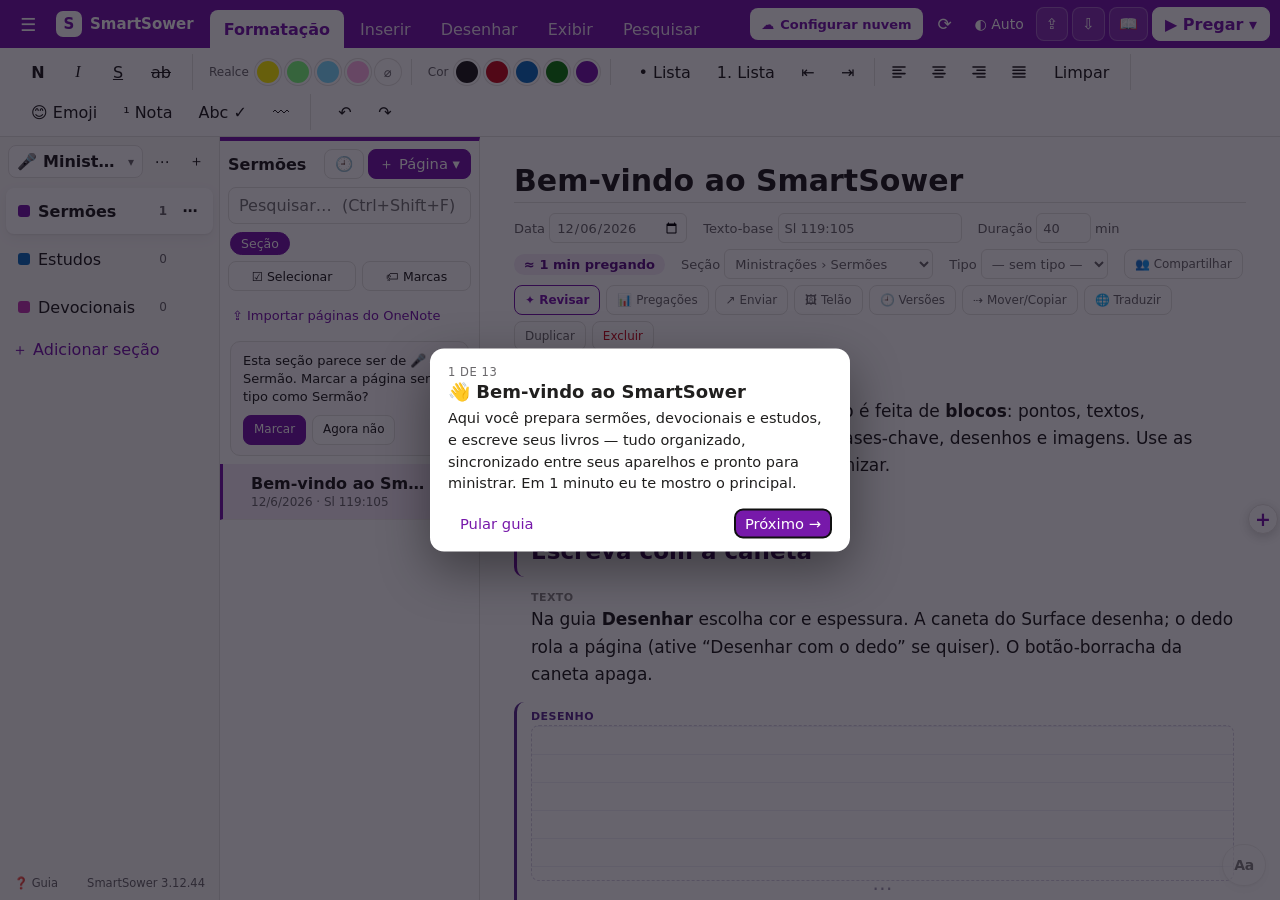
==== index.html @ 3837d9cb "3.12.44 — Apresentar: anotações do pregador formatadas Co-Authored-By: Claude Opus 5.5 <noreply@anth" ====
<!DOCTYPE html>
<html lang="pt-BR">
<head>
<meta charset="utf-8">
<meta name="viewport" content="width=device-width, initial-scale=1, viewport-fit=cover">
<meta name="theme-color" content="#7719aa">
<meta name="color-scheme" content="light dark">
<script>try{var m=JSON.parse(localStorage.getItem("mp-theme")||"null")||"auto";document.documentElement.dataset.theme=m==="auto"?(matchMedia("(prefers-color-scheme: dark)").matches?"dark":"light"):m}catch(e){}</script>
<title>SmartSower</title>
<link rel="manifest" href="manifest.webmanifest">
<link rel="icon" href="data:image/svg+xml,%3Csvg xmlns='http://www.w3.org/2000/svg' viewBox='0 0 64 64'%3E%3Crect width='64' height='64' rx='14' fill='%237719aa'/%3E%3Cpath d='M46 22c-2-4-7-7-14-7-9 0-15 5-15 11 0 13 28 8 28 20 0 6-6 10-14 10-7 0-12-3-15-8' fill='none' stroke='%23fff' stroke-width='7' stroke-linecap='round'/%3E%3C/svg%3E">
<style>#splash{position:fixed;inset:0;z-index:9000;display:grid;place-items:center;background:linear-gradient(160deg,#5a0f86 0%,#7719aa 55%,#9b3fd0 100%);color:#fff;font-family:'Segoe UI',system-ui,-apple-system,Roboto,Arial,sans-serif;transition:opacity .35s ease}
#splash.out{opacity:0;pointer-events:none}
#splash .sp-card{display:flex;flex-direction:column;align-items:center;gap:12px;width:min(340px,86vw);text-align:center}
#splash img{width:84px;height:84px;border-radius:20px;box-shadow:0 10px 30px rgba(0,0,0,.25);animation:sp-pulse 1.8s ease-in-out infinite}
@keyframes sp-pulse{50%{transform:scale(1.05)}}
#splash .sp-name{font-size:26px;font-weight:700;letter-spacing:.3px}
#splash .sp-step{font-size:15px;opacity:.95;min-height:1.3em}
#splash .sp-bar{width:100%;height:6px;border-radius:6px;background:rgba(255,255,255,.22);overflow:hidden}
#splash .sp-bar i{display:block;height:100%;width:4%;border-radius:6px;background:#fff;transition:width .35s ease}
#splash .sp-sub{font-size:12.5px;opacity:.75;min-height:1.2em}
#splash .sp-skip{margin-top:6px;border:1px solid rgba(255,255,255,.5);background:transparent;color:#fff;border-radius:20px;padding:8px 16px;font:inherit;font-size:13.5px;cursor:pointer}
#splash .sp-skip:hover{background:rgba(255,255,255,.12)}</style>
<style>:root{
  --accent:#7719aa;--accent-d:#5c1385;--accent-l:#f3e9f8;--bg:#f5f4f3;--panel:#fff;--panel2:#faf9f8;--line:#e3e1df;--text:#201f1e;--muted:#69676a;
  --c-point:#7719aa;--c-verse:#0f6cbd;--c-illus:#c25e00;--c-app:#107c10;--c-quote:#008575;--c-ink:#5c2e91;--c-image:#8a8886;--c-text:#8a8886;
  --sec-color:#7719aa;--radius:10px;--input:#fff;--hover:#fbfafb;--row-line:#f1efed;--ph:#b3b0ad;--point-fg:#3b0f56;--verse-bg:#f4f8fd;--verse-bg2:#edf4fc;--verse-line:#c7dcf2;--illus-bg:#fff8f1;--app-bg:#f3faf3;--quote-bg:#effaf8;--ink-bg:#fff;--ink-rule:#eef0f6;--ink-border:#d6d0e2;--sel-hover:#f2f7fd;--sel:#dcebfb;--mark:#fff1a8;--modal:#fff;color-scheme:light;--shadow:0 1px 2px rgba(0,0,0,.06),0 4px 14px rgba(0,0,0,.06);
}
*{box-sizing:border-box}
html,body{margin:0;height:100%;font-family:"Segoe UI Variable Text","Segoe UI",system-ui,-apple-system,Roboto,sans-serif;color:var(--text);background:var(--bg);overscroll-behavior:none;-webkit-tap-highlight-color:transparent}
body{display:flex;flex-direction:column;overflow:hidden}
button{font:inherit;color:inherit;cursor:pointer;touch-action:manipulation}
input,select{font:inherit;color:inherit}
.muted{color:var(--muted)} .small{font-size:.85em} .pad{padding:12px}
[hidden]{display:none!important}

/* Tema escuro (segue o Windows quando em "Automático") */
html[data-theme=dark]{color-scheme:dark;--accent:#8b2fc0;--accent-d:#a24fd6;--accent-l:#3a2650;--bg:#18171c;--panel:#212026;--panel2:#1b1a20;--line:#38353f;--text:#ecebef;--muted:#a8a4ae;
  --c-point:#c48cf0;--c-verse:#6cb4ff;--c-illus:#f0a35e;--c-app:#6ccb6c;--c-quote:#4fd1bd;--c-ink:#b08ae0;--c-text:#9a96a1;
  --input:#2a2830;--hover:#26242c;--row-line:#2b2930;--ph:#6f6b76;--point-fg:#e6cdfa;--verse-bg:#1b2533;--verse-bg2:#1f2b3b;--verse-line:#2f4866;--illus-bg:#2c2219;--app-bg:#1b2a1d;--quote-bg:#17292a;
  --ink-bg:#1f1e24;--ink-rule:#2c2a33;--ink-border:#45404f;--sel-hover:#1f2a38;--sel:#22374f;--mark:#e8c547;--modal:#26242b;--shadow:0 1px 2px rgba(0,0,0,.4),0 4px 14px rgba(0,0,0,.3)}
html[data-theme=dark] .topbar{background:#2a1838}
html[data-theme=dark] .btn.preach{background:#c48cf0;border-color:#c48cf0;color:#1b1020}
html[data-theme=dark] .rtab.on{color:#e6cdfa}
html[data-theme=dark] .btn.link,html[data-theme=dark] .danger-text{color:var(--c-point)}html[data-theme=dark] .danger-text{color:#ff8a8a}
html[data-theme=dark] .icon-btn:hover,html[data-theme=dark] .sec:hover{background:rgba(255,255,255,.07)}
html[data-theme=dark] .modal-back{background:rgba(0,0,0,.6)}
html[data-theme=dark] .sw{border-color:var(--panel)}
/* texto preto escolhido no claro continua legível no escuro; texto com marca-texto fica escuro */
html[data-theme=dark] .b-body [style*="color: rgb(32, 31, 30)"],html[data-theme=dark] .b-body [style*="color:#201f1e"],html[data-theme=dark] .r-text [style*="color: rgb(32, 31, 30)"]{color:inherit!important}
html[data-theme=dark] .b-body [style*="background-color"]{color:#111}
.theme-btn{font-size:14px!important;padding:0 8px;width:auto;gap:4px;display:inline-flex!important;align-items:center}

/* Topo */
.topbar{display:flex;align-items:center;gap:10px;height:48px;padding:0 10px;background:var(--accent);color:#fff;flex-shrink:0}
.brand{display:flex;align-items:center;gap:8px;font-weight:600;font-size:16px;margin-right:6px;white-space:nowrap}
.logo{display:inline-grid;place-items:center;width:26px;height:26px;border-radius:7px;background:#fff;color:var(--accent);font-weight:800}
.rtabs{display:flex;gap:2px;height:100%;align-items:flex-end}
.rtab{border:0;background:transparent;color:#fff;opacity:.85;padding:8px 14px;height:38px;border-radius:8px 8px 0 0}
.rtab.on{background:var(--panel);color:var(--accent);opacity:1;font-weight:600}
.top-right{margin-left:auto;display:flex;gap:6px;align-items:center}
.topbar .icon-btn{color:#fff}
.btn{border:1px solid var(--line);background:var(--panel);border-radius:8px;padding:7px 14px;min-height:36px;white-space:nowrap}
.btn:hover{background:var(--panel2)} .btn:disabled{opacity:.45;cursor:default}
.btn.primary{background:var(--accent);border-color:var(--accent);color:#fff} .btn.primary:hover{background:var(--accent-d)}
.btn.danger{background:#c50f1f;border-color:#c50f1f;color:#fff} .danger-text{color:#c50f1f}
.btn.sm{padding:4px 10px;min-height:30px;font-size:.92em}
.btn.ghost{background:rgba(255,255,255,.12);border-color:rgba(255,255,255,.25);color:#fff} .btn.ghost:hover{background:rgba(255,255,255,.22)}
.btn.preach{background:#fff;color:var(--accent);border-color:#fff;font-weight:700}
.btn.link{border:0;background:none;color:var(--accent);text-align:left;padding:8px 12px}
.icon-btn{border:0;background:transparent;border-radius:8px;min-width:36px;min-height:36px;font-size:18px;display:inline-grid;place-items:center}
.icon-btn:hover{background:rgba(0,0,0,.06)} .icon-btn.sm{min-width:30px;min-height:30px;font-size:15px}
.inp{width:100%;border:1px solid var(--line);border-radius:8px;padding:8px 10px;background:var(--input);min-height:36px}
.inp:focus{outline:2px solid var(--accent);outline-offset:-1px}

/* Ribbon */
.ribbon-body{background:var(--panel);border-bottom:1px solid var(--line);min-height:52px;display:flex;align-items:center;padding:6px 10px;flex-shrink:0}
.rpanel{display:flex;align-items:center;gap:4px 6px;flex-wrap:wrap}
.rgroup{display:flex;align-items:center;gap:4px;padding:0 10px;border-right:1px solid var(--line)}
.rgroup:last-of-type{border-right:0}
.rlabel{font-size:12px;color:var(--muted);margin-right:2px}
.rb{border:1px solid transparent;background:transparent;border-radius:6px;min-height:36px;min-width:36px;padding:4px 10px;white-space:nowrap}
.rb:hover{background:var(--accent-l)} .rb.on{background:var(--accent-l);border-color:var(--accent);color:var(--accent)}
.rb.b{font-weight:800}.rb.i{font-style:italic;font-family:Georgia,serif}.rb.u{text-decoration:underline}
.sw{width:26px;height:26px;border-radius:50%;border:2px solid #fff;box-shadow:0 0 0 1px var(--line);padding:0}
.sw.on{box-shadow:0 0 0 2px var(--accent)} .sw.none{background:var(--input);font-size:13px;color:var(--muted)}
.rcheck{display:flex;align-items:center;gap:6px;font-size:14px;padding:0 6px;white-space:nowrap}
.rhint{font-size:12px;color:var(--muted);padding-left:6px}
.t-point{color:var(--c-point)}.t-verse{color:var(--c-verse)}.t-illus{color:var(--c-illus)}.t-app{color:var(--c-app)}.t-quote{color:var(--c-quote)}.t-ink{color:var(--c-ink)}

/* Layout principal estilo OneNote */
.main{flex:1;display:flex;min-height:0;position:relative}
#nb-pane{width:var(--nb-w,220px);position:relative;background:var(--panel2);border-right:1px solid var(--line);display:flex;flex-direction:column;overflow:auto;flex-shrink:0}
#pages-pane{width:var(--pages-w,260px);position:relative;background:var(--panel);border-right:1px solid var(--line);display:flex;flex-direction:column;flex-shrink:0;border-top:4px solid var(--sec-color)}
.nav-collapsed #nb-pane,.nav-collapsed #pages-pane{display:none}
.pane-head{display:flex;align-items:center;gap:4px;padding:8px}
.pane-head select{flex:1;min-width:0;border:1px solid var(--line);border-radius:8px;padding:6px;background:var(--input);font-weight:600;min-height:34px}
#pages-pane .pane-head b{flex:1;overflow:hidden;text-overflow:ellipsis;white-space:nowrap}
.sec{display:flex;align-items:center;gap:8px;padding:8px 8px 8px 12px;margin:2px 6px;border-radius:8px;cursor:pointer;min-height:40px}
.sec:hover{background:rgba(0,0,0,.04)} .sec.active{background:var(--panel);box-shadow:var(--shadow);font-weight:600}
.sec-dot{width:12px;height:12px;border-radius:3px;background:var(--sc);flex-shrink:0}
.sec-name{flex:1;overflow:hidden;text-overflow:ellipsis;white-space:nowrap}.sec-count{font-size:12px;color:var(--muted)}
.sec .icon-btn{opacity:0}.sec:hover .icon-btn,.sec.active .icon-btn{opacity:1}
.search{margin:0 8px 6px;width:calc(100% - 16px)}
#page-list{overflow:auto;flex:1}
.page{padding:10px 14px;border-left:3px solid transparent;cursor:pointer;border-bottom:1px solid var(--row-line)}
.page:hover{background:var(--panel2)} .page.active{background:var(--accent-l);border-left-color:var(--sec-color)}
.page-title{font-weight:600;white-space:nowrap;overflow:hidden;text-overflow:ellipsis}
.page-sub{font-size:12px;color:var(--muted);white-space:nowrap;overflow:hidden;text-overflow:ellipsis;margin-top:2px}

/* Editor */
#editor{flex:1;overflow:auto;background:var(--panel);min-width:0}
#editor-inner{--ez:1;max-width:900px;margin:0 auto;padding:22px 34px 40vh;min-height:100%;box-sizing:border-box}
body.ed-wide #editor-inner{max-width:1320px}body.ed-full #editor-inner{max-width:none}
.s-title{width:100%;border:0;font-size:calc(30px*var(--ez));font-weight:600;padding:4px 0;border-bottom:1px solid var(--line);outline:none;background:transparent;font-family:"Segoe UI Variable Display","Segoe UI",system-ui,sans-serif}
.s-meta{display:flex;flex-wrap:wrap;gap:6px 16px;align-items:center;font-size:13px;color:var(--muted);padding:10px 0 18px}
.s-meta input,.s-meta select{border:1px solid var(--line);border-radius:6px;padding:4px 6px;background:var(--input);min-height:30px}
.s-est{background:var(--accent-l);color:var(--accent-d);border-radius:999px;padding:3px 10px;font-weight:600;cursor:help}
.s-actions{margin-left:auto;display:flex;gap:6px}
.block{position:relative;margin:6px 0;padding:8px 12px 8px 14px;border-radius:var(--radius);border-left:3px solid transparent;transition:background .15s}
.block:hover,.block.focus{background:var(--hover)}
.block.focus{box-shadow:inset 0 0 0 1px var(--line)}
.b-tag{font-size:11px;font-weight:600;letter-spacing:.04em;text-transform:uppercase;color:var(--c-text);user-select:none;margin-bottom:2px}
.b-tools{position:absolute;top:4px;right:6px;display:flex;gap:2px;opacity:0;transition:opacity .15s}
.block:hover .b-tools,.block.focus .b-tools{opacity:1}
@media (hover:none){.b-tools{opacity:.55}}
.b-body{outline:none;min-height:1.5em;font-size:calc(17px*var(--ez));line-height:1.6;word-wrap:break-word}
.b-body:empty:before{content:attr(data-ph);color:var(--ph);pointer-events:none}
.b-point{border-left-color:var(--c-point);margin-top:22px}
.b-point .b-tag{color:var(--c-point)} .b-point .b-body{font-size:calc(23px*var(--ez));font-weight:600;color:var(--point-fg)}
.b-verse{border-left-color:var(--c-verse);background:var(--verse-bg)}.b-verse:hover,.b-verse.focus{background:var(--verse-bg2)}
.b-verse .b-tag{color:var(--c-verse)} .b-verse .b-body{font-family:Georgia,"Times New Roman",serif;font-style:italic}
.verse-head{display:flex;gap:6px;align-items:center;margin:4px 0 6px;flex-wrap:wrap}
.verse-ref{flex:1;min-width:180px;border:1px solid var(--verse-line);border-radius:6px;padding:5px 8px;font-weight:600;color:var(--c-verse);background:#fff;min-height:32px}
.verse-version{border:1px solid var(--verse-line);border-radius:6px;padding:4px;min-height:32px;background:var(--input)}
.b-illus{border-left-color:var(--c-illus);background:var(--illus-bg)}.b-illus .b-tag{color:var(--c-illus)}
.b-app{border-left-color:var(--c-app);background:var(--app-bg)}.b-app .b-tag{color:var(--c-app)}
.b-quote{border-left-color:var(--c-quote);background:var(--quote-bg)}.b-quote .b-tag{color:var(--c-quote)}.b-quote .b-body{font-weight:600;font-size:calc(19px*var(--ez))}
.b-ink{border-left-color:var(--c-ink)}.b-ink .b-tag{color:var(--c-ink)}
.ink-wrap{width:100%;background-image:linear-gradient(var(--ink-rule) 1px,transparent 1px);background-size:100% 28px;border-radius:8px;border:1px dashed var(--ink-border);overflow:hidden;background-color:var(--ink-bg)}
.ink-canvas{display:block;cursor:crosshair;touch-action:none}
body[data-inktool=eraser] .ink-canvas{cursor:cell}
.ink-grip{text-align:center;color:#a19bb0;cursor:ns-resize;user-select:none;touch-action:none;height:22px;line-height:14px;font-size:20px}
.b-image .b-img{max-width:100%;border-radius:8px;display:block}
.b-caption{font-size:calc(14px*var(--ez));color:var(--muted);margin-top:4px}
.add-bar{display:flex;flex-wrap:wrap;gap:6px;align-items:center;margin-top:26px;padding-top:14px;border-top:1px dashed var(--line)}
.chip{border:1px solid var(--line);background:var(--input);border-radius:999px;padding:6px 12px;min-height:34px;font-size:14px}
.chip:hover{background:var(--panel2)} .chip.on{border-color:var(--accent);background:var(--accent-l)}
.type-grid{display:flex;flex-wrap:wrap;gap:8px}
.empty-state{text-align:center;padding:80px 20px;color:var(--muted)}

/* Bíblia */
#bible-pane{width:380px;border-left:1px solid var(--line);background:var(--panel);display:flex;flex-direction:column;flex-shrink:0}
.bp-head,.bp-search,.bp-nav{display:flex;gap:6px;padding:8px;align-items:center}
.bp-head select{flex:1;min-width:0;border:1px solid var(--line);border-radius:8px;padding:6px;min-height:34px;font-weight:600}
.bp-nav select{flex:1;min-width:0;border:1px solid var(--line);border-radius:8px;padding:6px;min-height:34px}
.bp-nav select#bp-chapter{flex:0 0 72px}
#bp-verses{flex:1;overflow:auto;padding:4px 14px 20px;font-family:Georgia,"Times New Roman",serif;font-size:17px;line-height:1.6}
.bp-title{font-family:"Segoe UI",sans-serif;margin:8px 0;color:var(--c-verse)}
.bp-v{padding:4px 6px;border-radius:6px;cursor:pointer}
.bp-v:hover{background:var(--sel-hover)} .bp-v.sel{background:var(--sel);box-shadow:inset 3px 0 0 var(--c-verse)}
.bp-v sup{color:var(--c-verse);font-family:"Segoe UI",sans-serif;font-weight:700;font-size:.65em;margin-right:2px}
.bp-v mark{background:var(--mark);color:#111}
.bp-actions{display:flex;justify-content:space-between;align-items:center;gap:8px;padding:8px;border-top:1px solid var(--line)}
.bp-attrib{font-size:11px;color:var(--muted);padding:0 10px 8px}
.bp-empty{text-align:center;padding:30px 10px;display:flex;flex-direction:column;gap:12px;align-items:center;font-family:"Segoe UI",sans-serif}
.bm-row{display:flex;justify-content:space-between;align-items:center;gap:14px;padding:12px 0;border-bottom:1px solid var(--line)}
.pill{font-size:11px;border-radius:999px;padding:2px 8px;margin-left:8px;background:#fdf0d8;color:#8a5a00}.pill.ok{background:#dff6dd;color:#0b5a0b}
.progress{height:8px;background:var(--line);border-radius:99px;overflow:hidden}.progress>div{height:100%;width:3%;background:var(--accent);transition:width .2s}

/* Modais, toasts */
.modal-back{position:fixed;inset:0;background:rgba(20,10,30,.35);display:grid;place-items:center;z-index:100;padding:16px}
.modal{background:var(--modal);border-radius:14px;box-shadow:0 20px 60px rgba(0,0,0,.25);width:min(460px,100%);max-height:90vh;display:flex;flex-direction:column}
.modal.wide{width:min(720px,100%)}
.modal-head{display:flex;align-items:center;justify-content:space-between;padding:14px 16px 6px}.modal-head h3{margin:0;font-size:18px}
.modal-body{padding:6px 18px 12px;overflow:auto}
.modal-foot{display:flex;flex-wrap:wrap;justify-content:flex-end;gap:8px;padding:12px 16px;border-top:1px solid var(--line)}
.swatches{display:flex;gap:8px;flex-wrap:wrap}.swatch{width:32px;height:32px;border-radius:8px;border:2px solid #fff;box-shadow:0 0 0 1px var(--line)}.swatch.on{box-shadow:0 0 0 2px var(--text)}
.imp{display:grid;gap:12px}.imp-card{border:1px solid var(--line);border-radius:12px;padding:12px 14px}.imp-card h4{margin:0 0 6px}
.row-btns{display:flex;gap:8px}
.paste-area{min-height:90px;max-height:200px;overflow:auto;border:1px dashed var(--line);border-radius:8px;padding:8px;margin:6px 0 10px;outline:none;font-size:14px}
.paste-area:empty:before{content:attr(data-ph);color:#a19f9d}
#toasts{position:fixed;left:50%;bottom:20px;transform:translateX(-50%);display:flex;flex-direction:column;gap:8px;z-index:200;pointer-events:none}
.toast{background:#2b2830;color:#fff;padding:10px 14px;border-radius:10px;box-shadow:0 8px 24px rgba(0,0,0,.25);display:flex;gap:12px;align-items:center;pointer-events:auto;transition:opacity .4s,transform .4s;font-size:14px;max-width:90vw}
.toast button{background:transparent;border:0;color:#d9b8f0;font-weight:700}
.toast.out{opacity:0;transform:translateY(8px)}
.fatal{background:#c50f1f;color:#fff;padding:12px}

/* ===== Modo leitura ===== */
#reader{position:fixed;inset:0;z-index:50;display:flex;flex-direction:column;--rbg:#111214;--rfg:#ededed;--rmuted:#9a9aa3;--rpoint:#d7b4f0;--rverse:#8cc4ff;--rline:#2a2b30;background:var(--rbg);color:var(--rfg)}
#reader[data-theme=sepia]{--rbg:#f4ecd8;--rfg:#3b2f22;--rmuted:#8a7a63;--rpoint:#7a2e8f;--rverse:#2c5b8f;--rline:#e2d6bb}
#reader[data-theme=light]{--rbg:#ffffff;--rfg:#1d1d1f;--rmuted:#6e6e73;--rpoint:#7719aa;--rverse:#0f6cbd;--rline:#e6e6e6}
.r-top{display:flex;align-items:center;gap:6px;padding:6px 10px;border-bottom:1px solid var(--rline);transition:opacity .4s;flex-wrap:wrap}
#reader.playing .r-top{opacity:.25}#reader.playing .r-top:hover{opacity:1}
.r-btn{background:transparent;border:1px solid var(--rline);color:var(--rfg);border-radius:8px;min-width:40px;min-height:40px;font-size:16px}
.r-title{flex:1;min-width:80px;font-weight:600;white-space:nowrap;overflow:hidden;text-overflow:ellipsis;color:var(--rmuted)}
.r-seg{display:flex;border:1px solid var(--rline);border-radius:8px;overflow:hidden}
.r-seg button{background:transparent;border:0;color:var(--rmuted);padding:0 12px;min-height:38px}
.r-seg button.on{background:var(--rpoint);color:var(--rbg);font-weight:600}
.r-grp{display:flex;align-items:center;gap:4px}.r-val{min-width:32px;text-align:center;color:var(--rmuted);font-size:13px}
#reader[data-mode=points] .only-scroll{display:none}
.r-timer{font-variant-numeric:tabular-nums;font-weight:700;padding:6px 10px;border-radius:8px;cursor:pointer;background:rgba(127,127,127,.12)}
.r-timer.yellow{background:#f7c948;color:#222}.r-timer.red{background:#e5484d;color:#fff}.r-timer.over{background:#e5484d;color:#fff;animation:blink 1s infinite}
@keyframes blink{50%{opacity:.4}}
.r-est{font-size:13px;color:var(--rmuted);padding:0 6px;white-space:nowrap;font-variant-numeric:tabular-nums}.r-est.late{color:#f0883e;font-weight:600}
.r-clock{color:var(--rmuted);font-variant-numeric:tabular-nums;font-size:13px;padding-left:4px}
#r-scroll{flex:1;overflow-y:auto;touch-action:pan-y;user-select:none;-webkit-user-select:none;scroll-behavior:auto}
#reader.playing #r-scroll{cursor:none}
#r-content{max-width:46em;margin:0 auto;padding:4vh 5vw 40vh;line-height:1.5}
#reader[data-mode=points] #r-content{padding-bottom:10vh}
#reader.serif #r-content{font-family:Georgia,"Cambria","Times New Roman",serif}
.r-h1{font-size:1.25em;margin:0 0 .2em;color:var(--rmuted);font-weight:600}
.r-passage{color:var(--rverse);font-size:.8em;margin-bottom:1em}
.r-point{font-size:1.3em;color:var(--rpoint);margin:1.3em 0 .4em;line-height:1.25}.r-num{opacity:.7}
.r-text{margin:.4em 0}.r-text div{margin-bottom:.35em}
.r-verse{margin:.8em 0;padding:.2em 0 .2em .8em;border-left:.18em solid var(--rverse);font-style:italic}
.r-ref{font-style:normal;font-weight:700;color:var(--rverse);font-size:.72em;letter-spacing:.02em;margin-bottom:.2em;font-family:"Segoe UI",sans-serif}
.r-verse sup{font-size:.55em;color:var(--rverse);font-style:normal;margin-right:.15em}
.r-call{margin:.8em 0;padding:.5em .8em;border-radius:.4em;background:rgba(127,127,127,.1);border-left:.18em solid var(--rmuted)}
.r-label{font-size:.55em;text-transform:uppercase;letter-spacing:.08em;font-weight:700;font-family:"Segoe UI",sans-serif;opacity:.8}
.r-illus{border-color:#f0883e}.r-illus .r-label{color:#f0883e}
.r-app{border-color:#3fb950}.r-app .r-label{color:#3fb950}
.r-quote{border-color:#2fd1b8;font-weight:700;font-size:1.08em}.r-quote .r-label{color:#2fd1b8}
.r-fig{margin:.8em 0}.r-fig img{max-width:100%;border-radius:.3em}.r-fig figcaption{font-size:.6em;color:var(--rmuted)}
.r-ink{margin:.6em 0}
.r-end{text-align:center;color:var(--rmuted);font-size:.6em;margin-top:3em}
a.ref{color:var(--rverse);text-decoration:underline dotted;text-underline-offset:.2em}
.r-status{display:flex;justify-content:space-between;align-items:center;gap:10px;padding:6px 14px;color:var(--rmuted);font-size:13px;border-top:1px solid var(--rline);min-height:32px}
.r-dots{display:flex;gap:6px}.r-dots i{width:9px;height:9px;border-radius:50%;background:var(--rline)}.r-dots i.done{background:var(--rmuted)}.r-dots i.on{background:var(--rpoint);transform:scale(1.3)}
.r-flash{position:fixed;top:50%;left:50%;transform:translate(-50%,-50%);font-size:64px;color:var(--rfg);opacity:0;pointer-events:none;background:rgba(127,127,127,.25);border-radius:24px;padding:10px 30px}
.r-flash.show{animation:flash .7s ease-out}
@keyframes flash{0%{opacity:.9}100%{opacity:0}}
.in-next{animation:inNext .3s ease-out}.in-prev{animation:inPrev .3s ease-out}
@keyframes inNext{from{opacity:0;transform:translateX(40px)}to{opacity:1;transform:none}}
@keyframes inPrev{from{opacity:0;transform:translateX(-40px)}to{opacity:1;transform:none}}
.r-pop{position:fixed;left:50%;bottom:24px;transform:translateX(-50%);width:min(680px,92vw);max-height:50vh;overflow:auto;background:var(--rbg);color:var(--rfg);border:1px solid var(--rline);border-radius:14px;padding:16px 18px;box-shadow:0 18px 50px rgba(0,0,0,.45);font-size:22px;line-height:1.5;font-family:Georgia,serif}
.r-pop .btn{margin-top:10px;font-size:14px}

/* Impressão / PDF */
#print-area{display:none}
@media print{
  @page{margin:16mm}
  html,body{display:block;overflow:visible!important;height:auto!important;background:#fff}
  body>*:not(#print-area){display:none!important}
  #print-area{display:block;font-family:Calibri,"Segoe UI",sans-serif;font-size:12pt;line-height:1.5;color:#000}
  #print-area h1{color:#7719aa;font-size:22pt;margin:0 0 4pt}
  #print-area .p-meta{color:#555;margin-bottom:12pt}
  #print-area h2{color:#7719aa;font-size:15pt;margin:16pt 0 6pt;break-after:avoid}
  #print-area .p-verse{border-left:3pt solid #0f6cbd;margin:8pt 0;padding:2pt 0 2pt 10pt;font-style:italic;break-inside:avoid}
  #print-area .p-verse b{font-style:normal;color:#0f6cbd;display:block}
  #print-area .p-call{border-left:3pt solid #999;padding:4pt 10pt;margin:8pt 0;background:#f6f6f6;break-inside:avoid}
  #print-area .p-call small{text-transform:uppercase;font-weight:700;letter-spacing:.05em;display:block}
  #print-area .p-illus{border-color:#c25e00}.p-illus small{color:#c25e00}
  #print-area .p-app{border-color:#107c10}.p-app small{color:#107c10}
  #print-area .p-quote{border-color:#008575;font-weight:700}.p-quote small{color:#008575}
  #print-area img{max-width:100%;break-inside:avoid}
  #print-area .p-ink{max-width:100%}
  #print-area sup{font-size:.65em}
}

/* Tablet / telas menores */
@media (max-width:1180px){#nb-pane{width:var(--nb-w,190px)}#pages-pane{width:var(--pages-w,230px)}#bible-pane{width:340px}}
@media (max-width:980px){
  #nb-pane,#pages-pane{position:absolute;top:100px;bottom:0;z-index:20;box-shadow:var(--shadow)}
  #pages-pane{left:var(--nb-w,190px)}#nb-pane{left:0}
  #bible-pane{position:absolute;right:0;top:100px;bottom:0;z-index:21;box-shadow:-8px 0 30px rgba(0,0,0,.12)}
  #editor-inner{padding:16px 18px 40vh}
  .rtab{padding:8px 10px}.brand{display:none}
}

.onenote-link{font-size:13px;padding:2px 12px 8px}

/* Importação do OneNote */
.imp-card.hl{border-color:var(--accent);background:var(--accent-l)}
.steps{padding-left:20px;line-height:1.6}.steps li{margin-bottom:6px}
.copy-row{display:flex;gap:8px;align-items:center;margin-top:4px}.copy-row code{background:var(--input);border:1px solid var(--line);border-radius:6px;padding:4px 8px;word-break:break-all;flex:1}
.on-acc{display:flex;justify-content:space-between;align-items:center;gap:8px;font-size:13px;color:var(--muted)}
.on-list{display:flex;flex-direction:column;gap:4px;max-height:44vh;overflow:auto;margin:8px 0}
.on-item{display:flex;flex-direction:column;align-items:flex-start;gap:2px;text-align:left;border:1px solid var(--line);background:var(--input);border-radius:10px;padding:10px 12px}
.on-item:hover{border-color:var(--accent)}
.on-check{display:flex;align-items:center;gap:8px;padding:5px 2px;font-size:14px}.on-check.all{font-weight:600}
.on-link{display:flex;gap:8px;margin-top:8px}
.on-log{max-height:120px;overflow:auto;color:#c25e00}

/* Introdução, Conclusão e tipos do usuário */
.b-callout{border-left-color:var(--bc);background:color-mix(in srgb,var(--bc) 7%,transparent)}
.b-callout .b-tag{color:var(--bc)}
.b-callout:hover,.b-callout.focus{background:color-mix(in srgb,var(--bc) 11%,transparent)}
.r-intro{border-color:#7b93ff}.r-intro .r-label{color:#7b93ff}
.r-concl{border-color:#e46fd6}.r-concl .r-label{color:#e46fd6}
.r-custom{border-color:var(--bc)}.r-custom .r-label{color:var(--bc);filter:brightness(1.25)}
.tm-fixed{display:flex;flex-wrap:wrap;gap:6px;align-items:center;margin:6px 0 12px}
.tm-row{display:grid;grid-template-columns:14px 1fr auto auto;gap:10px;align-items:center;padding:8px 0;border-bottom:1px solid var(--line)}
.tm-row .swatch{width:22px;height:22px}
.tm-dot{width:14px;height:14px;border-radius:4px;background:var(--bc)}
.tm-add{display:flex;gap:8px;margin-top:12px}

/* Nuvem */
.cloud-btn{font-size:13px;padding:5px 10px;min-height:32px}
.cloud-btn[data-state=ok]{background:rgba(255,255,255,.18)}
.cloud-btn[data-state=error]{background:#c50f1f;border-color:#c50f1f}
.cloud-btn[data-state=syncing]{opacity:.85}
.cloud-btn[data-state=setup],.cloud-btn[data-state=out]{background:#fff;color:var(--accent);font-weight:600}
@media (max-width:1100px){.cloud-btn{font-size:0}.cloud-btn:before{content:"☁";font-size:16px}}

/* Seleção de várias páginas */
.page-tools{display:flex;justify-content:flex-end;margin:-4px 4px 0}.page-tools .btn.on{color:#c50f1f}
.page-bulk{display:flex;flex-wrap:wrap;gap:6px;align-items:center;padding:6px 8px;border-top:1px solid var(--line);border-bottom:1px solid var(--line);background:var(--panel2)}
.page-bulk select{flex:1;min-width:120px;min-height:30px;padding:4px}
.sel-row{display:flex;gap:10px;align-items:center}.sel-row input{width:18px;height:18px}
.imp-secs{display:flex;flex-wrap:wrap;gap:6px}

/* Barra superior compacta (tablet na vertical) */
.top-right{gap:4px}
.tb{display:inline-flex;align-items:center;gap:6px;padding:5px 10px;min-height:34px;font-size:14px}
.tb-i{font-size:15px;line-height:1}
.topbar .btn.preach{padding:6px 12px;min-height:34px}
@media (max-width:1280px){.tb-l{display:none}.tb{padding:5px 9px}.brand{font-size:15px}}
@media (max-width:1050px){.brand span:not(.logo),.brand{font-size:0;gap:0}.brand .logo{font-size:16px}.rtab{padding:8px 9px;font-size:14px}.theme-btn{font-size:0!important;min-width:34px}.theme-btn:before{content:"◐";font-size:16px}.topbar{gap:6px;padding:0 6px}}
@media (max-width:640px){.s-title{font-size:24px}.rtabs .rtab{padding:8px 6px;font-size:13px}}

/* IA: revisão e relatório */
.modal.xl{width:min(1040px,100%)}
.ai-btn{color:var(--accent);border-color:var(--accent);font-weight:600}
.ai-set .lbl,.lbl{display:block;font-size:13px;color:var(--muted);margin:10px 0 4px}
.ai-set details{margin-top:10px}.ai-set textarea{resize:vertical}
.rv h4,.rp h4{margin:18px 0 8px}.rv h5,.rp h5{margin:14px 0 6px}
.rv-steps div{padding:4px 0}
.rv-sum{background:var(--panel2);border:1px solid var(--line);border-radius:10px;padding:10px 12px;margin:8px 0}
.rv-refs li{margin:4px 0}.rv-error b{color:#c50f1f}.rv-warn b{color:#c25e00}.rv-skip b{color:var(--muted)}
.rv-tbl{width:100%;border-collapse:collapse;font-size:14px}
.rv-tbl th,.rv-tbl td{border-bottom:1px solid var(--line);padding:8px;vertical-align:top;text-align:left}
.rv-tbl td:first-child{width:22%}
.rv-div{background:color-mix(in srgb,#f7c948 14%,transparent)}
.rv-flag{font-size:12px;color:#c25e00;margin-top:4px}
.rv-nota{display:inline-block;min-width:28px;text-align:center;border-radius:6px;padding:1px 6px;font-weight:700;margin-bottom:4px;color:#fff}
.rv-nota.n0,.rv-nota.n1{background:#c50f1f}.rv-nota.n2{background:#c25e00}.rv-nota.n3{background:#107c10}.rv-nota.n4{background:#0b6a0b}
.rv-sug{color:var(--accent);margin-top:4px}
.rv-list li{margin:6px 0}
.pill.cov-coberto{background:#dff6dd;color:#0b5a0b}.pill.cov-parcial{background:#fdf0d8;color:#8a5a00}.pill.cov-pulado{background:#fde7e9;color:#a4262c}
.rp-head{display:flex;gap:18px;align-items:center;flex-wrap:wrap;margin:6px 0}
.rp-big{display:flex;flex-direction:column}.rp-big b{font-size:26px}
.rp-bars{display:flex;flex-direction:column;gap:6px}
.rp-row{display:grid;grid-template-columns:minmax(120px,30%) 1fr 120px;gap:10px;align-items:center;font-size:14px}
.rp-t{white-space:nowrap;overflow:hidden;text-overflow:ellipsis}
.rp-bar{position:relative;height:16px;background:var(--panel2);border-radius:6px;overflow:hidden}
.rp-bar i{position:absolute;left:0;top:0;bottom:0;border-radius:6px}.rp-bar i.plan{background:color-mix(in srgb,var(--accent) 22%,transparent)}.rp-bar i.real{background:var(--accent);height:8px;top:4px}
.rp-n{font-size:12px;color:var(--muted);text-align:right}
.rp-tx{font-family:Consolas,monospace;font-size:13px}
.rp-post{border:1px solid var(--line);border-radius:10px;padding:8px 12px;margin:6px 0;display:flex;gap:10px;align-items:flex-start}.rp-post p{flex:1;margin:0;white-space:pre-wrap}
#r-mic.rec{background:#e5484d;border-color:#e5484d;color:#fff;animation:blink 1.5s infinite}
.r-live{position:fixed;left:50%;bottom:44px;transform:translateX(-50%);max-width:80vw;background:rgba(0,0,0,.55);color:#fff;font-size:15px;padding:6px 12px;border-radius:8px;pointer-events:none;white-space:nowrap;overflow:hidden;text-overflow:ellipsis}

/* Mover/copiar */
.page-tools{margin:0 8px 6px;flex-wrap:wrap}.page-tools .btn{flex:1 1 auto;min-width:0;white-space:nowrap;padding-left:8px;padding-right:8px;font-size:12.5px}
.page-bulk .btn{min-height:30px}
.seg-toggle{display:inline-flex;border:1px solid var(--line);border-radius:8px;overflow:hidden;margin-bottom:8px}
.seg-toggle button{border:0;background:transparent;padding:6px 16px;min-height:34px}.seg-toggle button.on{background:var(--accent);color:#fff}
.sp-list{display:flex;flex-direction:column;gap:3px;max-height:55vh;overflow:auto}
.sp-nb{font-size:12px;font-weight:700;text-transform:uppercase;letter-spacing:.05em;color:var(--muted);margin:10px 0 2px}
.sp-sec{display:flex;align-items:center;gap:10px;text-align:left;border:1px solid var(--line);background:var(--input);border-radius:8px;padding:8px 12px;min-height:40px}
.sp-sec span:nth-child(2){flex:1}.sp-sec:hover{border-color:var(--accent)}.sp-sec.cur{opacity:.6}
.sp-new{margin-top:2px;font-size:14px}
.sec.drop{outline:2px dashed var(--accent);background:var(--accent-l)}
body.dragging #sec-list .sec{transition:background .15s}

/* Subpáginas */
.page{display:flex;align-items:flex-start;gap:4px;padding-left:6px}
.pg-main{flex:1;min-width:0}
.page.lv1{padding-left:26px}.page.lv2{padding-left:46px}
.page.lv1 .page-title,.page.lv2 .page-title{font-weight:500}
.page.lv1 .page-sub,.page.lv2 .page-sub{display:none}
.pg-tog{border:0;background:transparent;color:var(--muted);width:18px;min-width:18px;padding:0;font-size:12px;line-height:20px}
.pg-tog.sp{display:inline-block}
.pg-menu{opacity:0;align-self:center}.page:hover .pg-menu,.page.active .pg-menu{opacity:1}
@media (hover:none){.pg-menu{opacity:.6}}
.page.drop-before{box-shadow:inset 0 3px 0 var(--accent)}.page.drop-after{box-shadow:inset 0 -3px 0 var(--accent)}
.pm{display:flex;flex-direction:column;gap:6px}

/* Estudo Strong */
.st-head{display:flex;align-items:center;gap:10px}.st-head h3{margin:0;flex:1;text-align:center}
.st-pt{font-family:Georgia,serif;font-size:19px;line-height:1.6;margin:6px 0}
.st-pt.aligned .st-link{border-bottom:2px solid color-mix(in srgb,var(--accent) 40%,transparent);cursor:pointer}
.st-link sup{font-family:"Segoe UI",sans-serif;font-size:10px;color:var(--accent);margin-left:1px}
.st-link.on{background:var(--accent-l);border-bottom-color:var(--accent)}
.st-orig{font-size:24px;line-height:1.7;padding:10px 12px;border-radius:10px;background:var(--panel2);margin:8px 0}
.he{font-family:"SBL Hebrew","Ezra SIL","Times New Roman",serif}.gr{font-family:"SBL Greek","Gentium Plus","Palatino Linotype",serif}
.st-grid{display:flex;flex-wrap:wrap;gap:6px}
.st-w{display:flex;flex-direction:column;align-items:center;gap:1px;border:1px solid var(--line);background:var(--input);border-radius:10px;padding:6px 10px;min-width:84px;cursor:pointer}
.st-w.on{border-color:var(--accent);box-shadow:0 0 0 2px var(--accent-l)}
.st-o{font-size:22px}.st-tr{font-size:12px;color:var(--muted);font-style:italic}.st-n{font-size:12px;font-weight:700;color:var(--accent)}.st-g{font-size:12px;max-width:120px;text-align:center}
.st-det{margin-top:14px;border-top:1px solid var(--line);padding-top:10px}
.st-dh{display:flex;gap:16px;align-items:center}.st-big{font-size:38px}
.st-exp{background:var(--panel2);border-radius:10px;padding:10px 14px;margin-top:8px;line-height:1.55}
.st-cred{margin-top:14px}

.page.pressed,.sec.pressed{background:var(--accent-l);transition:background .1s}
.page,.sec{-webkit-touch-callout:none;user-select:none}

.sec.drop-before{box-shadow:inset 0 3px 0 var(--accent)}.sec.drop-after{box-shadow:inset 0 -3px 0 var(--accent)}

/* Compartilhar */
.sh-row{border-top:1px solid var(--line);padding:10px 0;display:flex;flex-direction:column;gap:6px}
.sh-url code{word-break:break-all;font-size:13px}
a.btn{text-decoration:none;display:inline-flex;align-items:center;color:inherit}
.wa-pre{white-space:pre-wrap;font-family:"Segoe UI",sans-serif;font-size:14px;background:var(--panel2);padding:12px;border-radius:10px;max-height:60vh;overflow:auto}

/* Visualização do editor: largura e tamanho da letra (por aparelho) */
#editor{position:relative}
.ed-view{position:sticky;bottom:14px;float:right;margin:-50px 14px 0 0;z-index:15;display:flex;align-items:center;gap:2px;background:var(--panel);border:1px solid var(--line);border-radius:999px;box-shadow:var(--shadow);padding:3px;opacity:.55;transition:opacity .2s}
.ed-view:hover,.ed-view:focus-within{opacity:1}
.ed-view button{border:0;background:none;min-width:36px;height:34px;border-radius:999px;font-size:15px;color:var(--fg,inherit);cursor:pointer}
.ed-view button:hover{background:var(--panel2)}
.ed-view .ez-val{min-width:52px;font-size:13px;font-variant-numeric:tabular-nums}
@media print{.ed-view{display:none}}

/* Pesquisa */
.search-scope{display:flex;gap:6px;flex-wrap:wrap;margin:-2px 8px 8px}.search-scope .chip{min-height:28px;padding:3px 10px;font-size:12.5px;max-width:100%;overflow:hidden;text-overflow:ellipsis;white-space:nowrap}
.search-scope .chip.on{background:var(--accent);border-color:var(--accent);color:#fff}
.page.sr .page-title{display:flex;gap:6px;align-items:baseline;justify-content:space-between}
.sr-n{font-size:11px;font-weight:600;color:var(--accent);background:var(--panel2);border-radius:999px;padding:0 7px;flex-shrink:0}
.sr-snip{white-space:normal;display:-webkit-box;-webkit-line-clamp:3;-webkit-box-orient:vertical;line-height:1.35}
.sr-snip mark,.r-snip mark{background:#ffe066;color:#222;border-radius:2px;padding:0 1px}
.sr-where{color:var(--accent);opacity:.8}
.sr-sum{margin:2px 10px 6px}
::highlight(ss-find){background-color:#ffe066;color:#222}

/* Marcações dos blocos */
.mk{display:inline-flex;line-height:0;cursor:pointer;border-radius:50%;transition:transform .12s}
.mk svg{display:block;filter:drop-shadow(0 1px 1.5px rgba(0,0,0,.18))}
.mk:hover{transform:scale(1.12)}
.mk-strip{display:inline-flex;gap:3px;align-items:center;vertical-align:middle}
.mk-gutter{position:absolute;left:-30px;top:8px;flex-direction:column;gap:4px;z-index:2}
.block.has-marks{box-shadow:inset 0 0 0 0 transparent}
@media (max-width:980px){.mk-gutter{position:static;flex-direction:row;margin:0 0 4px}}
.mk-menu{position:fixed;z-index:1000;background:var(--panel);border:1px solid var(--line);border-radius:12px;box-shadow:var(--shadow);padding:6px;min-width:290px;max-height:80vh;overflow:auto}
.mk-item{display:flex;align-items:center;gap:10px;width:100%;border:0;background:none;padding:6px 10px;border-radius:8px;text-align:left;font-size:14px;color:inherit;cursor:pointer;min-height:38px}
.mk-item:hover{background:var(--panel2)}.mk-item.on{background:var(--panel2);font-weight:600}
.mk-item .mk-l{flex:1}.mk-item kbd{font-size:11px;color:var(--muted);font-family:inherit}.mk-item .mk-ck{width:14px;color:var(--accent);font-weight:700}
.mk-clear{color:#c50f1f;border-top:1px solid var(--line);border-radius:0 0 8px 8px;margin-top:4px}
.r-marks{margin-right:.35em;vertical-align:.12em}.r-marks svg{width:.95em;height:.95em}
.r-call .r-marks,.r-verse .r-marks,.r-text .r-marks,.r-fig .r-marks{display:inline-flex;margin-bottom:.15em}
#print-area .mk-strip{margin-right:6px;vertical-align:-3px}
/* Imagem para o telão */
.sl-wrap{display:grid;grid-template-columns:minmax(0,1.5fr) minmax(260px,1fr);gap:18px;align-items:start}
@media (max-width:900px){.sl-wrap{grid-template-columns:1fr}}
.sl-prev{position:sticky;top:0;background:repeating-conic-gradient(#8881 0 25%,transparent 0 50%) 0 0/16px 16px;border-radius:10px;display:flex;justify-content:center;align-items:center;padding:8px;min-height:200px}
.sl-canvas{max-width:100%;max-height:62vh;border-radius:6px;box-shadow:0 8px 28px rgba(0,0,0,.3)}
.sl-form{display:flex;flex-direction:column;gap:4px}
.sl-chips{display:flex;flex-wrap:wrap;gap:6px;margin-bottom:4px}
.sl-chips .chip.on{background:var(--accent);border-color:var(--accent);color:#fff}
.sl-sw{width:78px;height:46px;border-radius:8px;border:2px solid transparent;display:flex;align-items:flex-end;padding:4px 6px;font-size:11px;font-weight:600;cursor:pointer;box-shadow:0 1px 3px rgba(0,0,0,.2)}
.sl-sw.on{border-color:var(--accent);box-shadow:0 0 0 2px var(--panel),0 0 0 4px var(--accent)}
.sl-ck{display:flex;gap:8px;align-items:center;font-size:14px;margin:4px 0}
.sl-photo{display:flex;flex-direction:column;gap:6px;padding:8px;border:1px dashed var(--line);border-radius:8px;margin-bottom:4px}
.sl-thumbs{display:flex;gap:6px;flex-wrap:wrap}.sl-thumbs img{width:64px;height:40px;object-fit:cover;border-radius:5px;cursor:pointer;border:1px solid var(--line)}
.sl-present{position:fixed;inset:0;z-index:3000;background:#000;display:flex;align-items:center;justify-content:center;cursor:none}
.sl-present img{max-width:100%;max-height:100%}

/* Resumo das marcações */
.mks-head{display:flex;flex-direction:column;gap:8px;margin-bottom:10px;position:sticky;top:-16px;background:var(--panel);padding:4px 0 8px;z-index:1;border-bottom:1px solid var(--line)}
.mks-head .chip.on{background:var(--accent);border-color:var(--accent);color:#fff}
.mks-filter{display:flex;flex-wrap:wrap;gap:6px;align-items:center}
.mks-f{display:inline-flex;align-items:center;gap:6px;border:1px solid var(--line);background:var(--input);border-radius:999px;padding:3px 10px 3px 4px;font-size:13px;cursor:pointer;color:inherit;min-height:32px}
.mks-f b{font-size:11px;color:var(--muted)}.mks-f.on{border-color:var(--mc);box-shadow:0 0 0 1px var(--mc) inset;background:color-mix(in srgb,var(--mc) 12%,var(--panel))}
.mks-group{display:flex;gap:6px;align-items:center}
.mks-h{margin:14px 0 4px;display:flex;align-items:center;gap:4px;font-size:14px}
.mks-item{display:flex;gap:10px;align-items:flex-start;width:100%;text-align:left;border:0;background:none;padding:8px 10px;border-radius:8px;cursor:pointer;color:inherit}
.mks-item:hover{background:var(--panel2)}
.mks-badges{display:flex;gap:2px;flex-shrink:0;padding-top:2px}
.mks-body{display:flex;flex-direction:column;gap:2px;min-width:0}
.mks-t{font-size:15px;line-height:1.4;display:-webkit-box;-webkit-line-clamp:3;-webkit-box-orient:vertical;overflow:hidden}
.mks-src{font-size:12px;color:var(--muted)}
.block.mk-flash{animation:mkflash 1.8s ease}
@keyframes mkflash{0%,40%{background:color-mix(in srgb,#ffe066 55%,transparent)}100%{background:transparent}}
.page-tools{gap:6px}
.sl-ai{display:flex;flex-direction:column;gap:6px;padding-bottom:8px;border-bottom:1px solid var(--line);margin-bottom:4px}
.sl-ai textarea{font-family:inherit;font-size:13px;line-height:1.4;resize:vertical}
.ai-sec{margin:16px 0 2px;font-size:14px}

/* Ortografia */
::highlight(ss-sp-misspelling){text-decoration:underline wavy #d13438;text-decoration-thickness:1.5px;text-underline-offset:3px}
::highlight(ss-sp-grammar){text-decoration:underline wavy #0f6cbd;text-underline-offset:3px}
::highlight(ss-sp-typographical){text-decoration:underline wavy #b8860b;text-underline-offset:3px}
::highlight(ss-sp-style){text-decoration:underline dotted #107c10;text-underline-offset:3px}
::highlight(ss-sp-other){text-decoration:underline dotted #69707d;text-underline-offset:3px}
.sp-item{border-left:4px solid var(--sc);background:var(--panel2);border-radius:8px;padding:8px 12px;margin:8px 0}
.sp-top{display:flex;gap:8px;align-items:baseline;flex-wrap:wrap}.sp-type{font-size:11px;font-weight:700;text-transform:uppercase;color:var(--sc);letter-spacing:.04em}.sp-msg{font-size:13.5px}
.sp-ctx{margin:6px 0;font-size:15px;line-height:1.5;cursor:pointer}.sp-ctx mark{background:color-mix(in srgb,var(--sc) 22%,transparent);color:inherit;border-bottom:2px solid var(--sc);padding:0 1px}
.sp-acts{display:flex;gap:6px;flex-wrap:wrap;align-items:center}.sp-rep{font-weight:600}
#rb-live.on{background:var(--panel2);box-shadow:inset 0 -2px 0 var(--accent)}

/* Revisão: gênero e conversa */
.rv-kind{align-items:center;margin-bottom:6px}.rv-kind .chip.on,.rvc .chip.on{background:var(--accent);border-color:var(--accent);color:#fff}
.rv-nota.nx{background:var(--panel2);color:var(--muted)}
.rv-reply{border:0;background:none;cursor:pointer;font-size:13px;opacity:.45;padding:2px 4px;border-radius:6px;vertical-align:middle}.rv-reply:hover{opacity:1;background:var(--panel2)}
.rvc{margin-top:18px;padding:12px 14px;border:1px solid var(--line);border-radius:12px;background:var(--panel2)}
.rvc h4{margin:0 0 4px}
.rvc-log{display:flex;flex-direction:column;gap:8px;margin:10px 0}
.rvc-msg{max-width:88%;padding:8px 12px;border-radius:12px;background:var(--panel);border:1px solid var(--line);font-size:14.5px;line-height:1.45;white-space:pre-wrap}
.rvc-msg.user{align-self:flex-end;background:color-mix(in srgb,var(--accent) 14%,var(--panel));border-color:color-mix(in srgb,var(--accent) 35%,var(--line))}
.rvc-msg.wait .rvc-t{opacity:.6;font-style:italic}
.rvc-who{font-size:11px;font-weight:700;color:var(--muted);margin-bottom:2px}
.rvc-q{font-size:12.5px;color:var(--muted);border-left:3px solid var(--line);padding-left:8px;margin:2px 0 6px;white-space:normal}
.rvc-quote{display:flex;justify-content:space-between;gap:8px;align-items:flex-start;font-size:13px;color:var(--muted);border-left:3px solid var(--accent);padding:4px 8px;margin:6px 0;background:var(--panel);border-radius:0 8px 8px 0}
.rvc textarea{width:100%;margin-top:6px}
.rvc textarea{font-family:inherit;font-size:14.5px;line-height:1.45}

/* ===== Modo livro ===== */
.b-subhead .b-body{font-size:calc(21px*var(--ez));font-weight:700;letter-spacing:-.01em}
.r-subhead{font-size:.95em;margin:.8em 0 .3em}
.bk-head .bk-kicker{font-size:12px;text-transform:uppercase;letter-spacing:.12em;color:#8e562e;font-weight:700;margin-bottom:2px}
.bk-syn{width:100%;border:0;background:transparent;font:inherit;font-size:15px;color:var(--muted);resize:none;padding:2px 0 6px;outline:none;font-style:italic;overflow:hidden}
.bk-count{font-size:13px;color:var(--muted);display:inline-flex;align-items:center;gap:6px}
.bk-bar{display:inline-block;width:70px;height:6px;border-radius:3px;background:var(--panel2);overflow:hidden;vertical-align:middle;margin-left:6px}.bk-bar i{display:block;height:100%;background:var(--accent);border-radius:3px}
.bk-bar.big{width:100%;height:10px;margin:8px 0 6px}
.bk-sub{display:flex;align-items:center;gap:6px}.bk-dot{width:8px;height:8px;border-radius:50%;flex-shrink:0}
.bk-tabs{display:flex;gap:4px;flex-wrap:wrap;border-bottom:1px solid var(--line);margin:-6px 0 14px;position:sticky;top:-16px;background:var(--panel);z-index:2;padding-top:6px}
.bk-tab{border:0;background:none;padding:8px 12px;font-size:14px;cursor:pointer;color:var(--muted);border-bottom:3px solid transparent;font-family:inherit}.bk-tab.on{color:var(--fg,inherit);border-color:#8e562e;font-weight:600}
.bk-big{font-size:18px}.bk-big b{font-size:28px}
.bk-tbl{width:100%;border-collapse:collapse;margin-top:14px;font-size:14px}.bk-tbl th{text-align:left;font-size:12px;color:var(--muted);font-weight:600;padding:6px}.bk-tbl td{padding:8px 6px;border-top:1px solid var(--line);vertical-align:top}
.bk-tbl tr:not(.bk-part){cursor:pointer}.bk-tbl tr:not(.bk-part):hover td{background:var(--panel2)}.bk-part td{font-weight:700;color:#8e562e;padding-top:16px;text-transform:uppercase;font-size:12px;letter-spacing:.08em}
.bk-sub-row td:first-child{padding-left:24px;color:var(--muted)}
.bk-st{font-size:12px;font-weight:600;color:var(--c);background:color-mix(in srgb,var(--c) 14%,transparent);padding:2px 8px;border-radius:999px;white-space:nowrap}
.bk-board{display:flex;gap:12px;overflow-x:auto;padding-bottom:10px;align-items:flex-start}
.bk-col{min-width:240px;max-width:280px;flex:0 0 auto;background:var(--panel2);border-radius:12px;padding:10px}
.bk-col-h{font-weight:700;font-size:13px;text-transform:uppercase;letter-spacing:.06em;color:#8e562e;margin:2px 4px 6px}
.bk-add{border:2px dashed var(--line);background:none;color:var(--muted);cursor:pointer;min-height:80px;font-size:14px}
.bk-card{background:var(--panel);border:1px solid var(--line);border-left:4px solid var(--c);border-radius:10px;padding:8px 10px;cursor:grab;box-shadow:0 1px 2px rgba(0,0,0,.06)}
.bk-card.dragging{opacity:.4}.bk-card-n{font-size:11px;color:var(--muted);font-weight:600}.bk-card-t{font-weight:700;margin:2px 0;cursor:pointer}.bk-card-t:hover{text-decoration:underline}
.bk-card-s{font-size:12.5px;line-height:1.35;display:-webkit-box;-webkit-line-clamp:4;-webkit-box-orient:vertical;overflow:hidden}.bk-card-w{font-size:11px;color:var(--muted);margin-top:4px}
.bk-drop{height:8px;border-radius:6px;margin:2px 0;transition:height .1s}.bk-drop.on{height:36px;background:color-mix(in srgb,#8e562e 20%,transparent);outline:2px dashed #8e562e}
.bk-form{display:grid;grid-template-columns:1fr 1fr;gap:18px}@media(max-width:800px){.bk-form{grid-template-columns:1fr}}
.bk-form textarea{width:100%}.bk-vers{margin:4px 0}
.bk-arch{border-color:#8e562e;color:#8e562e}
sup.fn{color:var(--accent);font-weight:700;cursor:pointer;padding:0 1px;user-select:none}
#blocks{counter-reset:fn}#blocks sup.fn::after{counter-increment:fn;content:counter(fn)}
.fn-pop{position:fixed;z-index:1000;width:360px;background:var(--panel);border:1px solid var(--line);border-radius:12px;box-shadow:var(--shadow);padding:10px;display:flex;flex-direction:column;gap:8px}
.fn-pop textarea{width:100%;font-family:inherit}.fn-h{display:flex;gap:8px;align-items:center}.fn-h b{flex:1}.fn-cite{display:flex;gap:6px}.fn-cite select{flex:1;min-width:0}
.fn-list{max-width:100%;margin:24px 0 0;padding-top:10px;border-top:1px solid var(--line);font-size:14px;color:var(--muted)}.fn-list h4{margin:0 0 6px;font-size:12px;text-transform:uppercase;letter-spacing:.1em}.fn-list li{cursor:pointer;margin:3px 0}.fn-list li:hover{color:var(--fg,inherit)}
.rf-item{display:flex;gap:8px;align-items:baseline;padding:8px 0;border-bottom:1px solid var(--line)}.rf-t{flex:1;font-size:14px}
.rf-form{display:grid;grid-template-columns:1fr 1fr;gap:8px 14px}.rf-f{display:flex;flex-direction:column;gap:2px;font-size:12.5px;color:var(--muted)}.rf-f.wide{grid-column:1/-1}.rf-f[hidden]{display:none}
.rf-prev{color:var(--fg,inherit);font-size:14px;background:var(--panel2);padding:8px 10px;border-radius:8px;min-height:2em}
.ar{display:flex;flex-direction:column;gap:6px}.ar-list{max-height:55vh;overflow:auto;display:flex;flex-direction:column;gap:4px}
.ar-item{display:flex;gap:10px;align-items:flex-start;padding:8px;border-radius:8px;border:1px solid transparent;cursor:pointer}.ar-item:hover{background:var(--panel2)}.ar-item.on{border-color:#8e562e;background:color-mix(in srgb,#8e562e 8%,transparent)}
.ar-body{display:flex;flex-direction:column;gap:2px;min-width:0}.ar-type{font-size:11px;font-weight:700;color:#8e562e;text-transform:uppercase}.ar-t{font-size:14px;line-height:1.4}.ar-src{font-size:12px;color:var(--muted)}
.hs{display:grid;grid-template-columns:220px 1fr;gap:14px;min-height:50vh}@media(max-width:800px){.hs{grid-template-columns:1fr}}
.hs-list{display:flex;flex-direction:column;gap:2px;max-height:65vh;overflow:auto;border-right:1px solid var(--line);padding-right:8px}
.hs-v{display:flex;flex-direction:column;align-items:flex-start;border:0;background:none;padding:6px 8px;border-radius:8px;cursor:pointer;text-align:left;color:inherit;font-family:inherit}.hs-v:hover{background:var(--panel2)}.hs-v.on{background:color-mix(in srgb,var(--accent) 14%,transparent)}
.hs-view{max-height:65vh;overflow:auto}.hs-diff{font-size:14.5px;line-height:1.55;margin-top:10px}.hs-diff p{margin:0 0 .7em}.hs-same{color:var(--muted)}
.hs-diff del{background:#fde7e9;color:#a4262c;text-decoration:line-through}.hs-diff ins{background:#dff6dd;color:#0b6a0b;text-decoration:none}
@media (prefers-color-scheme:dark){.hs-diff del{background:#4a1d20;color:#ff9a9e}.hs-diff ins{background:#16391a;color:#9be59d}}

/* Painéis redimensionáveis (arraste a borda; duplo clique volta ao padrão) */
.pane-grip{position:absolute;top:0;right:0;width:7px;height:100%;cursor:col-resize;z-index:6;touch-action:none}
.pane-grip::after{content:'';position:absolute;left:3px;top:0;bottom:0;width:2px;background:transparent;transition:background .15s}
.pane-grip:hover::after,.pane-grip.on::after{background:var(--accent)}
body.resizing{cursor:col-resize;user-select:none}body.resizing iframe{pointer-events:none}

.bk-kinds{min-width:330px}.bk-ki{width:24px;text-align:center;font-size:17px}
.bk-kt{font-size:11px;font-weight:600;color:#8e562e;border:1px solid currentColor;border-radius:999px;padding:0 7px;margin-left:6px}
.bk-card.plan{border-style:dashed;border-left-style:solid;background:color-mix(in srgb,#8e562e 6%,var(--panel))}
.chip.primary-chip{background:#8e562e;border-color:#8e562e;color:#fff}

body.in-book #nb-pane{background:color-mix(in srgb,#8e562e 7%,var(--panel2))}body.in-book #nb-select{border-color:#8e562e}

.sec-kind{min-width:18px;height:18px;display:inline-flex;align-items:center;justify-content:center;font-size:11px;font-weight:700;color:#8e562e;flex-shrink:0;font-family:Georgia,serif}
.sec-add-bk{margin:8px 10px;align-self:flex-start}
.mk-item .mk-l b{display:block;font-weight:600}
.sl-chips .chip.on{background:var(--accent);border-color:var(--accent);color:#fff}

/* Barra de formatação flutuante */
.fbar{position:fixed;z-index:900;display:flex;align-items:center;gap:2px;padding:4px;background:var(--panel);border:1px solid var(--line);border-radius:12px;box-shadow:0 8px 28px rgba(0,0,0,.18);opacity:0;pointer-events:none;transform:translateY(4px);transition:opacity .12s,transform .12s;flex-wrap:nowrap;max-width:calc(100vw - 16px);overflow-x:auto}
.fbar.show{opacity:1;pointer-events:auto;transform:none}
.fb-b{min-width:34px;height:34px;border:0;background:none;border-radius:8px;cursor:pointer;font-size:15px;color:inherit;display:inline-flex;align-items:center;justify-content:center;flex-shrink:0;font-family:Georgia,serif}
.fb-b:hover{background:var(--panel2)}.fb-b.on{background:color-mix(in srgb,var(--accent) 18%,transparent);color:var(--accent)}
.fb-sw{min-width:22px;width:22px;height:22px;border-radius:50%;margin:0 2px;border:1px solid rgba(0,0,0,.15)}.fb-sw.none{background:var(--panel2);font-size:12px}
.fb-col{min-width:24px;font-weight:800;font-family:inherit}
.fb-sep{width:1px;height:22px;background:var(--line);margin:0 3px;flex-shrink:0}
@media print{.fbar{display:none}}

/* Lista de cadernos: coluna fixa ou menu flutuante */
.nb-btn{flex:1;min-width:0;display:flex;align-items:center;gap:6px;border:1px solid var(--line);background:var(--input,var(--panel));border-radius:8px;padding:6px 8px;cursor:pointer;color:inherit;font:inherit;font-weight:600;text-align:left}
.nb-btn:hover{border-color:var(--accent)}.nb-name{flex:1;overflow:hidden;text-overflow:ellipsis;white-space:nowrap}.nb-car{color:var(--muted);font-size:12px}
body.in-book .nb-btn{border-color:#8e562e}
#nb-col{display:none;width:var(--nbcol-w,220px);flex-shrink:0;flex-direction:column;background:color-mix(in srgb,var(--panel2) 70%,var(--bg,#000) 30%);border-right:1px solid var(--line);overflow:auto;position:relative}
body.nb-pinned #nb-col{display:flex}
body.nb-pinned .nb-car{display:none}
#nb-col.fly{display:flex;position:fixed;z-index:950;width:280px;max-height:70vh;border:1px solid var(--line);border-radius:12px;box-shadow:0 12px 36px rgba(0,0,0,.25);background:var(--panel)}
#nb-col.fly .pane-grip{display:none}
.nav-collapsed #nb-col:not(.fly){display:none}
.nbc-head{display:flex;align-items:center;gap:4px;padding:10px 8px 6px 12px;position:sticky;top:0;background:inherit;z-index:1}.nbc-head b{flex:1}
.nbc-pin{filter:grayscale(1);opacity:.6}.nbc-pin.on{filter:none;opacity:1}
.nbc-group{font-size:11px;font-weight:700;text-transform:uppercase;letter-spacing:.08em;color:var(--muted);padding:10px 12px 4px}
.nbc-row{display:flex;align-items:center;gap:8px;padding:8px 8px 8px 12px;margin:1px 6px;border-radius:8px;cursor:pointer;min-height:38px}
.nbc-row:hover{background:var(--panel2)}.nbc-row.on{background:color-mix(in srgb,var(--accent) 16%,transparent);font-weight:600}
.nbc-name{flex:1;min-width:0;overflow:hidden;text-overflow:ellipsis;white-space:nowrap}.nbc-n{font-size:12px;color:var(--muted)}
.nbc-row .icon-btn{opacity:0}.nbc-row:hover .icon-btn,.nbc-row.on .icon-btn{opacity:1}
.nbc-row.d-before{box-shadow:inset 0 2px 0 var(--accent)}.nbc-row.d-after{box-shadow:inset 0 -2px 0 var(--accent)}
@media (max-width:980px){body.nb-pinned #nb-col:not(.fly){display:none}body.nb-pinned .nb-car{display:inline}}
#nb-col:not(.fly){top:auto!important;left:auto!important}

.nbc-group{display:flex;align-items:center;gap:4px;cursor:default}.nbc-group span{flex:1}.nbc-ren{opacity:0;font-size:13px;width:26px;height:22px}.nbc-group:hover .nbc-ren{opacity:.8}

/* Sincronização: barra fina no topo e painel da conta */
.sync-prog i.ind{width:35%!important;animation:syncind 1.2s ease-in-out infinite}
@keyframes syncind{0%{margin-left:-35%}100%{margin-left:100%}}
.cloud-btn[data-state="error"]{background:#c50f1f!important;color:#fff!important}
.sync-live{margin:10px 0;padding:10px 12px;border-radius:10px;background:var(--panel2)}
.sync-row{display:flex;align-items:center;gap:10px;flex-wrap:wrap}.sync-row.ok b{color:#107c10}
.sync-prog{height:8px;border-radius:4px;background:var(--line);overflow:hidden;margin:10px 0 4px}.sync-prog i{display:block;height:100%;background:var(--accent);border-radius:4px;transition:width .3s}
.spin{width:16px;height:16px;border:2.5px solid var(--line);border-top-color:var(--accent);border-radius:50%;animation:spin .8s linear infinite;flex-shrink:0}
@keyframes spin{to{transform:rotate(360deg)}}
@media (prefers-reduced-motion:reduce){.spin,.sync-prog i.ind,.cl-ring.ind{animation:none}}

.cloud-btn{display:inline-flex;align-items:center;gap:6px}
.cl-ring{width:16px;height:16px;transform:rotate(-90deg);flex-shrink:0}
.cl-ring circle{fill:none;stroke-width:2.6}.cl-ring .bg{stroke:currentColor;opacity:.25}.cl-ring .fg{stroke:currentColor;stroke-linecap:round;stroke-dasharray:28 100;transition:stroke-dasharray .35s ease}
.cl-ring.ind{animation:spin .9s linear infinite}

.follow-opt{display:flex;gap:.6em;align-items:flex-start;margin:.8em 0;padding:.6em .7em;border:1px solid var(--line,#ddd);border-radius:8px;cursor:pointer}.follow-opt input{margin-top:.25em}.follow-opt span{display:flex;flex-direction:column;gap:.2em}

body.gated > *:not(#gate):not(.toast-wrap):not(#toasts) { display: none !important; }
#gate { position: fixed; inset: 0; z-index: 99999; display: flex; align-items: center; justify-content: center; background: var(--bg, #f6f4f8); padding: 20px; overflow: auto; }
.gate-card { width: min(420px, 100%); background: var(--panel, #fff); border: 1px solid var(--line, #ddd); border-radius: 14px; padding: 26px 24px; box-shadow: 0 10px 40px #0002; text-align: center; }
.gate-card h1 { margin: 6px 0 14px; font-size: 1.5em; }
.gate-card .cloud { text-align: left; }
.gate-logo img { width: 64px; height: 64px; border-radius: 14px; }

.team h4{margin:16px 0 8px}.team-warn{background:#fff4ce;color:#5c4400;border:1px solid #f2d36b;border-radius:8px;padding:10px 12px;margin-bottom:10px}
.team-add-row{display:flex;gap:6px;flex-wrap:wrap}.team-add-row .inp{flex:1 1 150px;width:auto}.team-add-row select.inp{flex:0 0 140px}
.team-invite{margin-top:10px;border:1px dashed var(--line);border-radius:8px;padding:10px}.team-invite pre{white-space:pre-wrap;font:inherit;font-size:13px;background:var(--hover,#0000000a);padding:8px;border-radius:6px;margin:6px 0}
.team-list{display:flex;flex-direction:column;border:1px solid var(--line);border-radius:8px;overflow:hidden}
.team-row{display:grid;grid-template-columns:minmax(160px,1.6fr) auto minmax(140px,1fr) auto;gap:10px;align-items:center;padding:8px 10px;border-top:1px solid var(--line)}.team-row:first-child{border-top:0}
.team-who{display:flex;flex-direction:column;min-width:0}.team-who span{overflow:hidden;text-overflow:ellipsis}
.team-badge{font-size:12px;padding:2px 8px;border-radius:99px;background:#e8e3f3;color:#4b2a86}.team-badge.admin{background:#7719aa;color:#fff}
.team-row .ok{color:#107c10}.team-acts{display:flex;gap:4px;flex-wrap:wrap;justify-content:flex-end}
@media (max-width:700px){.team-row{grid-template-columns:1fr auto}.team-row>.small{grid-column:1/-1}.team-acts{grid-column:1/-1;justify-content:flex-start}}

.vs-wrap{position:relative;flex:1 1 220px;min-width:0;display:flex}.vs-wrap .verse-ref{flex:1;width:100%}
.vs-list{position:absolute;left:0;top:calc(100% + 4px);z-index:60;width:min(640px,80vw);max-height:340px;overflow:auto;background:var(--panel,#fff);border:1px solid var(--line);border-radius:10px;box-shadow:0 10px 30px #0003;font-size:14px;line-height:1.45;text-align:left}
.vs-msg{padding:8px 12px;font-size:12.5px;border-bottom:1px solid var(--line);position:sticky;top:0;background:var(--panel,#fff)}
.vs-item{padding:7px 12px;cursor:pointer;border-bottom:1px solid var(--line)}.vs-item:last-child{border-bottom:0}
.vs-item b{color:var(--accent,#7719aa);margin-right:4px;white-space:nowrap}.vs-item.on{background:var(--hover,#7719aa14)}
.vs-item mark{background:#ffe48a;color:#1b1b1b;border-radius:2px;padding:0 1px}

/* ── Telas estreitas (frente do Galaxy Fold, celulares) — nada pode passar da largura da tela,
      senão o navegador do celular afasta o zoom e a letra fica minúscula ── */
html, body { max-width: 100%; overflow-x: hidden; }
.s-actions { flex-wrap: wrap; }
@media (max-width: 600px) {
  .topbar { flex-wrap: wrap; height: auto; min-height: 48px; row-gap: 2px; padding-top: 6px; }
  .top-right { flex: 1 1 0; min-width: 0; margin-left: auto; overflow-x: auto; scrollbar-width: none; gap: 4px; }
  .top-right > :first-child { margin-left: auto; }
  .top-right .cloud-btn { max-width: 46px; overflow: hidden; white-space: nowrap; padding-left: 8px; padding-right: 8px; }
  .top-right .tb { padding: 5px 7px; }
  .topbar .btn.preach { padding: 6px 10px; }
  .rtabs { order: 9; width: 100%; height: 40px; }
  .top-right::-webkit-scrollbar { display: none; }
  .top-right .btn, .top-right .icon-btn { flex-shrink: 0; }
  .s-actions { margin-left: 0; width: 100%; }
  .s-meta label { max-width: 100%; }
  .s-meta input:not([type=number]), .s-meta select { max-width: 62vw; }
  .s-title { max-width: 100%; }
  #nb-pane { width: 42vw !important; }
  #pages-pane { left: 42vw !important; width: 58vw !important; }
  .pane-grip { display: none !important; }
  #nb-pane, #pages-pane { overflow-x: hidden; }
  #page-import { white-space: normal; text-align: left; }
  #bible-pane { width: 100vw !important; left: 0; }
}

.em-pop{position:fixed;z-index:9000;width:340px;max-width:calc(100vw - 16px);background:var(--panel,#fff);border:1px solid var(--line);border-radius:12px;box-shadow:0 12px 40px #0004;padding:8px;display:flex;flex-direction:column;gap:6px}
.em-pop.sheet{left:0!important;right:0;bottom:0;top:auto!important;width:auto;max-width:none;border-radius:14px 14px 0 0}
.em-q{width:100%}.em-tabs{display:flex;gap:2px;border-bottom:1px solid var(--line);padding-bottom:4px}
.em-t{flex:1;border:0;background:transparent;font-size:18px;padding:4px 0;border-radius:6px;cursor:pointer}.em-t.on{background:var(--hover,#7719aa1a)}
.em-grid{display:grid;grid-template-columns:repeat(8,1fr);gap:2px;max-height:240px;overflow:auto;align-content:start}
.em-h{grid-column:1/-1;font-size:12px;color:var(--muted,#888);padding:4px 2px}
.em-b{border:0;background:transparent;font-size:22px;line-height:1;padding:6px 0;border-radius:8px;cursor:pointer;font-family:"Segoe UI Emoji","Apple Color Emoji","Noto Color Emoji",sans-serif}.em-b:hover{background:var(--hover,#7719aa1a);transform:scale(1.15)}
.em-foot{font-size:11px;text-align:center}

.kind-bar{display:flex;gap:4px;overflow-x:auto;scrollbar-width:none;padding:2px 10px 6px}.kind-bar::-webkit-scrollbar{display:none}
.pk-chip{--pk:#7719aa;flex-shrink:0;border:1px solid var(--line);background:var(--panel);color:var(--text);border-radius:99px;padding:3px 10px;font-size:12.5px;cursor:pointer;white-space:nowrap}
.pk-chip small{opacity:.65}.pk-chip.on{background:var(--pk);border-color:var(--pk);color:#fff}
.pk-badge{--pk:#7719aa;display:inline-block;font-size:11px;line-height:1.5;padding:0 6px;border-radius:99px;margin-right:6px;background:color-mix(in srgb,var(--pk) 14%,transparent);color:var(--pk);border:1px solid color-mix(in srgb,var(--pk) 35%,transparent);white-space:nowrap;vertical-align:1px}
.pk-badge.guess{background:transparent;border-style:dashed;opacity:.75}
[data-theme=dark] .pk-badge{color:color-mix(in srgb,var(--pk) 55%,#fff)}
.pk-note{display:flex;align-items:center;justify-content:space-between;gap:6px;font-size:12.5px;padding:6px 12px;background:var(--hover,#7719aa12);border-bottom:1px solid var(--line)}
.pk-sec{font-size:11px;text-transform:uppercase;letter-spacing:.05em;color:var(--muted,#888);padding:10px 14px 3px}
.pk-ic{width:1.6em;text-align:center;font-size:16px}.pk-menu .mk-item{display:flex;align-items:center;gap:8px}.pk-menu kbd{margin-left:auto;font:inherit;font-size:11px;opacity:.6;background:none;border:0}
.pk-head select{max-width:12em}

.s-est.over{color:#c50f1f}

.ver-row{display:flex;align-items:center;justify-content:space-between;gap:8px;margin:10px 0;flex-wrap:wrap}

.pk-ask{margin:8px 10px;padding:10px 12px;border:1px solid var(--line);border-radius:10px;background:var(--hover,#7719aa12);font-size:13px;line-height:1.4}.pk-ask-b{display:flex;gap:6px;margin-top:8px}

.fv{max-width:900px;margin:0 auto}.fv-head{display:flex;align-items:center;justify-content:space-between;margin-bottom:10px}.fv-head h2{margin:0;font-size:1.4em}
.fv-q{width:100%;font-size:18px;padding:10px 12px}.fv-filters{display:flex;flex-wrap:wrap;gap:6px;margin:8px 0 14px;align-items:center}.fv-filters select.inp{width:auto;flex:0 1 auto;max-width:100%}
.fv-chk{display:flex;align-items:center;gap:4px;font-size:14px;white-space:nowrap}
.fv-sum{font-size:13px;color:var(--muted);margin:4px 0 8px}.fv-help{font-size:14px;line-height:1.5;padding:12px 2px}
.fv-results{display:flex;flex-direction:column;gap:6px}
.fv-row{display:block;width:100%;text-align:left;border:1px solid var(--line);background:var(--panel);color:var(--text);border-radius:10px;padding:10px 12px;cursor:pointer;font:inherit}
.fv-row:hover{border-color:var(--accent)}.fv-row.cur{border-color:var(--accent);box-shadow:0 0 0 1px var(--accent) inset}
.fv-top{display:flex;align-items:center;gap:8px}.fv-title{font-size:15.5px}.fv-meta{font-size:12.5px;color:var(--muted);margin:3px 0 4px;display:flex;flex-wrap:wrap;align-items:center;gap:2px}
.fv-row .sr-snip{white-space:normal;line-height:1.45}
.fv-back{display:flex;align-items:center;gap:6px;margin:-6px 0 10px}

#nb-pane{display:flex;flex-direction:column}.app-ver{margin-top:auto;border:0;background:none;color:var(--muted);font-size:11.5px;padding:10px 14px;text-align:left;cursor:pointer}.app-ver:hover{color:var(--accent)}
.cl-v{border-top:1px solid var(--line);padding:6px 0}.cl-v h4{margin:6px 0 4px;display:flex;align-items:center;gap:6px}.cl-v ul{margin:0;padding-left:20px;font-size:14px;line-height:1.5}
.cl-tag{font-size:11px;background:var(--accent);color:#fff;border-radius:99px;padding:0 7px;font-weight:600}

.reload-btn{font-size:17px;position:relative}.reload-btn.has-new{color:#fff;background:#107c10;border-radius:8px}
.reload-btn.has-new::after{content:'';position:absolute;top:3px;right:3px;width:8px;height:8px;border-radius:50%;background:#ffd400;box-shadow:0 0 0 2px #107c10}
@media (max-width: 460px) { .pr-l { display: none; } .topbar .btn.preach { padding: 6px 12px; } }
.fbar.mini > :not(.fb-emoji) { display: none; }
.fbar { max-width: calc(100vw - 16px); overflow-x: auto; scrollbar-width: none; flex-wrap: nowrap; } .fbar::-webkit-scrollbar { display: none; } .fbar > * { flex-shrink: 0; }

.fbar.ctx{flex-wrap:wrap;max-width:min(480px,calc(100vw - 16px));overflow:visible}
.fb-ctx{flex:1 0 100%;display:flex;flex-direction:column;gap:2px;border-bottom:1px solid var(--line);padding-bottom:4px;margin-bottom:2px}
.fb-sp,.fb-clip{display:flex;flex-wrap:wrap;align-items:center;gap:2px}.fb-sp .muted{padding:2px 6px;flex:1 0 100%}
.fb-b.fb-txt{width:auto;padding:5px 9px;font-size:13px}.fb-b.fb-rep{font-weight:600;color:var(--accent)}.fb-b.off{opacity:.4;pointer-events:none}

.lang-badge{display:inline-block;font-size:11px;line-height:1.5;padding:0 6px;border-radius:99px;margin-right:6px;border:1px solid var(--line);white-space:nowrap}
.tr-langs{display:flex;gap:8px;margin:10px 0}.tr-lang{flex:1;display:flex;align-items:center;justify-content:center;gap:8px;padding:12px;border:1px solid var(--line);border-radius:10px;background:var(--panel);color:var(--text);font:inherit;font-size:15px;cursor:pointer}
.tr-lang.on{border-color:var(--accent);box-shadow:0 0 0 2px var(--accent) inset;font-weight:600}.tr-flag{font-size:22px}
.tr-bibles{display:flex;flex-direction:column;gap:6px;margin:10px 0;padding:10px;border:1px solid var(--line);border-radius:10px}
.tr-opt{display:flex;align-items:center;gap:8px;font-size:14px}.tr-opt.off span{opacity:.6}.tr-opt .btn{margin-left:auto}

.app-foot{margin-top:auto;display:flex;justify-content:space-between;align-items:center}.app-foot .app-ver{margin-top:0}
.tour-block{position:fixed;inset:0;z-index:9990;background:transparent}
.tour-hole{position:fixed;z-index:9991;border-radius:10px;box-shadow:0 0 0 9999px rgba(10,6,20,.62);outline:2px solid #c98cff;pointer-events:none;transition:all .25s ease}
.tour-card{position:fixed;z-index:9992;background:var(--panel,#fff);color:var(--text);border-radius:14px;padding:16px 18px 12px;box-shadow:0 18px 50px #0006;transition:top .25s,left .25s}
.tour-card.center{left:50%!important;top:50%!important;transform:translate(-50%,-50%)}
.tour-card h3{margin:2px 0 6px;font-size:18px}.tour-card p{margin:0 0 12px;line-height:1.5;font-size:14.5px}
.tour-step{font-size:11.5px;color:var(--muted);text-transform:uppercase;letter-spacing:.05em}
.tour-btns{display:flex;align-items:center;gap:6px}.tour-gap{flex:1}

/* cadernos compartilhados */
.shr-list{display:flex;flex-direction:column;border:1px solid var(--line);border-radius:10px;max-height:320px;overflow:auto;margin:8px 0}
.shr-p{display:flex;align-items:center;gap:8px;padding:8px 12px;border-top:1px solid var(--line);cursor:pointer}.shr-p:first-child{border-top:0}.shr-p .muted{margin-left:auto}
.shr-dot{width:10px;height:10px;border-radius:50%}
.shr-mode{display:flex;flex-direction:column;gap:6px;margin:12px 0;padding:10px 12px;border:1px solid var(--line);border-radius:10px}
.shr-head{display:flex;flex-wrap:wrap;align-items:center;gap:8px;margin:8px 0 4px;padding:6px 10px;border-radius:10px;background:var(--hover,#7719aa10);font-size:13px}
.shr-tag{font-weight:600}.shr-tag.ok{color:#107c10}.shr-tag.ro{color:#a4262c}.shr-head select{font:inherit;padding:2px 6px}
.shr-who{display:flex;flex-wrap:wrap;gap:4px;align-items:center}.shr-c{--by:#7719aa;border-bottom:2px solid var(--by);padding:0 3px}
.ro-banner{margin:0 0 10px;padding:8px 12px;border-radius:10px;background:#fde7e9;color:#7a1d22;font-size:13.5px}
[data-theme=dark] .ro-banner{background:#3b1d21;color:#ffb3ba}
body.page-ro .ribbon-body .rpanel[data-panel=home], body.page-ro .ribbon-body .rpanel[data-panel=insert], body.page-ro .ribbon-body .rpanel[data-panel=draw]{opacity:.4;pointer-events:none}
body.page-ro .add-bar, body.page-ro .b-actions, body.page-ro .b-tools{display:none!important}
span.by{--by:#7719aa;text-decoration:underline;text-decoration-color:var(--by);text-decoration-thickness:2px;text-underline-offset:3px;background:color-mix(in srgb,var(--by) 9%,transparent);border-radius:2px;cursor:help}
#reader span.by,.reader span.by{background:none;text-decoration:none}
@media print{span.by{background:none!important;text-decoration:none!important}}
.by-tag{--by:#7719aa;margin-left:8px;font-size:11px;color:var(--by);font-weight:600}
.b-conflict{outline:2px dashed #e8a33c;outline-offset:3px}.conf-tag{display:flex;flex-wrap:wrap;gap:8px;align-items:center;font-size:12.5px;background:#fff4ce;color:#5c4400;padding:6px 10px;border-radius:8px;margin-bottom:6px}
.shr-btn{align-self:center}.shr-btn.on{border-color:var(--accent);color:var(--accent);font-weight:600}

.ol-list{display:flex;flex-direction:column;border:1px solid var(--line);border-radius:10px;max-height:52vh;overflow:auto;margin:8px 0}
.ol-row{display:flex;align-items:center;gap:8px;padding:5px 10px;border-top:1px solid var(--line);font-size:14px}.ol-row:first-child{border-top:0}
.ol-row.part{background:color-mix(in srgb,var(--accent) 9%,transparent)}.ol-as{flex:0 0 96px;font:inherit;font-size:12.5px;padding:2px 4px}
.ol-t{flex:1;min-width:0}.ol-dup{color:#a4262c;font-size:12px}.ol-skip{text-decoration:line-through}.ol-sum{font-size:13.5px;margin:6px 0 10px}
.fbar.mini > .fb-verse{display:none}.fbar:not(.has-sel) .fb-verse{display:none}.block.flash{animation:flashb 1.2s ease}@keyframes flashb{0%{box-shadow:0 0 0 3px var(--accent)}100%{box-shadow:0 0 0 0 transparent}}

.rb-al svg,.fb-al svg,.al-item svg{display:block}.rb-al{padding:4px 7px}.rb-sep{width:1px;align-self:stretch;background:var(--line);margin:4px 4px}
.fb-al{display:inline-flex;align-items:center;gap:1px}.fb-al small{font-size:9px;opacity:.7}
.al-menu .al-item{display:flex;align-items:center;gap:10px}.al-menu .al-item.on{background:var(--hover,#7719aa18);font-weight:600}
.bk-syn-row{display:flex;gap:8px;align-items:flex-start}.bk-syn-row .bk-syn{flex:1}.bk-syn-ai{flex:0 0 auto;margin-top:2px;white-space:nowrap}

.sp-pop{--sc:#d13438;position:fixed;z-index:9500;max-width:min(340px,calc(100vw - 16px));background:var(--panel,#fff);color:var(--text);border:1px solid var(--line);border-top:3px solid var(--sc);border-radius:10px;box-shadow:0 12px 36px #0004;padding:8px 10px;display:flex;flex-direction:column;gap:6px;font-size:14px}
.sp-pop-h{display:flex;align-items:center;gap:8px}.sp-pop-h b{text-decoration:line-through;text-decoration-color:var(--sc)}.sp-pop-h .sp-type{font-size:11px;color:var(--sc);font-weight:600;text-transform:uppercase;letter-spacing:.04em}
.sp-pop-m{font-size:12.5px;color:var(--muted)}.sp-pop-r{display:flex;flex-wrap:wrap;gap:4px}.sp-pop-r .chip{font-weight:600}.sp-pop-a{display:flex;gap:8px;border-top:1px solid var(--line);padding-top:4px}

/* botão + flutuante (Adicionar) */
.add-float{position:fixed;z-index:60;width:38px;height:38px;border-radius:50%;border:1px solid var(--line);background:var(--panel);color:var(--accent);font-size:22px;line-height:1;font-weight:600;box-shadow:0 3px 12px rgba(0,0,0,.18);cursor:pointer;display:none;align-items:center;justify-content:center;padding:0;transition:top .12s ease,transform .12s}
.add-float.show{display:flex}.add-float:hover{transform:scale(1.08)}.add-float.on{background:var(--accent);color:#fff;transform:rotate(45deg)}
.add-float-menu{position:fixed;z-index:61;display:flex;flex-direction:column;gap:4px;padding:8px;min-width:190px;max-width:260px;max-height:70vh;overflow:auto;background:var(--panel);border:1px solid var(--line);border-radius:12px;box-shadow:0 8px 28px rgba(0,0,0,.22)}
.add-float-menu .afm-h{font-size:11px;text-transform:uppercase;letter-spacing:.04em;color:var(--muted);padding:2px 4px 4px}
.add-float-menu .afm-i{justify-content:flex-start;text-align:left;width:100%}
body.page-ro .add-float{display:none!important}
@media print{.add-float,.add-float-menu{display:none!important}}

/* ===== Modo foco ===== */
body.focus-mode .topbar, body.focus-mode .ribbon-body, body.focus-mode #nb-pane, body.focus-mode #pages-pane,
body.focus-mode .s-meta, body.focus-mode .pk-ask, body.focus-mode .shr-head, body.focus-mode .pane-resize{display:none!important}
body.focus-mode #editor{background:var(--bg,var(--panel))}
body.focus-mode #editor-inner{max-width:calc(860px*var(--ez));padding-top:7vh;padding-bottom:45vh}
body.focus-mode.ed-wide #editor-inner{max-width:calc(1320px*var(--ez))}
body.focus-mode.ed-full #editor-inner{max-width:none;padding-left:5vw;padding-right:5vw}
.focus-hud .fc-sep{width:1px;height:18px;background:var(--line);margin:0 2px}
.focus-hud .fc-z{min-width:3.2em;text-align:center}
body.focus-mode .s-title{font-size:calc(30px*var(--ez));border-color:transparent}
body.focus-mode .b-tag{opacity:.35;transition:opacity .2s}
body.focus-mode .block.focus .b-tag, body.focus-mode .block:hover .b-tag{opacity:.8}
body.focus-mode .b-tools{opacity:0!important}
body.focus-mode .block.focus .b-tools{opacity:.6!important}
body.focus-mode .block{border-color:transparent;transition:opacity .25s}
body.focus-mode .add-bar{opacity:.45;transition:opacity .2s}body.focus-mode .add-bar:hover{opacity:1}
body.focus-mode .ed-view{opacity:0;transition:opacity .3s}body.focus-mode .ed-view:hover{opacity:1}
body.focus-mode.focus-typing .add-float{opacity:.25}
.focus-hud{position:fixed;top:10px;right:14px;z-index:70;display:flex;gap:6px;align-items:center;padding:4px 6px 4px 12px;border-radius:20px;background:var(--panel);border:1px solid var(--line);box-shadow:0 2px 10px rgba(0,0,0,.08);font-size:12.5px;transition:opacity .4s}
.focus-hud.idle{opacity:0}.focus-hud:hover{opacity:1}
.focus-hud .fc-st{color:var(--muted);margin-right:4px;white-space:nowrap}
.focus-hud .fc-b{border:0;background:transparent;color:var(--fg,inherit);padding:5px 9px;border-radius:14px;cursor:pointer;font:inherit;white-space:nowrap}
.focus-hud .fc-b:hover{background:var(--hover,rgba(0,0,0,.06))}.focus-hud .fc-b.on{background:var(--accent);color:#fff}
@media (hover:none){.focus-hud.idle{opacity:.55}}
@media (max-width:600px){.focus-hud{top:auto;bottom:calc(10px + env(safe-area-inset-bottom));right:50%;transform:translateX(50%)}.focus-hud .fc-st{display:none}
  body.focus-mode #editor-inner{padding-top:5vh}}
@media print{.focus-hud{display:none!important}}

/* Exibir: o que mostrar */
body.hide-meta .s-meta, body.hide-meta .bk-syn-row{display:none!important}
body.hide-tags #blocks .b-tag{display:none}
body.focus-mode .bk-syn-row, body.focus-mode .bk-kicker{display:none!important}
.rpanel[data-panel="view"] .rgroup{gap:2px}

.fb-ctx .fb-sp{display:flex;flex-wrap:wrap;align-items:center;gap:4px;padding:4px 6px 8px;margin-bottom:4px;border-bottom:1px solid var(--line)}
.fb-ctx .fb-sp.loading{opacity:.7}
.fb-ctx .fb-sp-w{color:#d13438;text-decoration:underline wavy #d13438;text-underline-offset:3px;font-weight:600;margin-right:4px}
.fb-ctx .fb-rep{font-weight:600;color:var(--accent)}

/* ===== Tela dividida ===== */
#split-pane{width:var(--split-w,42%);flex-shrink:0;position:relative;display:flex;flex-direction:column;min-width:0;border-left:1px solid var(--line);background:var(--bg,var(--panel))}
#split-pane[hidden]{display:none}
.split-grip{position:absolute;left:-4px;top:0;bottom:0;width:8px;cursor:col-resize;z-index:5}
.split-grip:hover{background:var(--accent-l)}
.split-head{display:flex;align-items:center;gap:4px;padding:8px 10px;border-bottom:1px solid var(--line);background:var(--panel)}
.split-t{flex:1;min-width:0;display:flex;flex-direction:column}.split-t b,.split-t span{overflow:hidden;text-overflow:ellipsis;white-space:nowrap}
.split-body{flex:1;overflow:auto;padding:16px 22px 80px;font-size:calc(16px*var(--ez,1));line-height:1.65}
.spl-b{position:relative;margin:0 0 14px;padding:6px 10px;border-radius:8px}
.spl-b:hover{background:var(--hover,rgba(0,0,0,.04))}
.spl-tag{font-size:10.5px;font-weight:600;letter-spacing:.04em;text-transform:uppercase;color:var(--muted);user-select:none}
.spl-call{border-left:3px solid var(--bc);background:color-mix(in srgb,var(--bc) 8%,transparent)}
.spl-verse{border-left:3px solid var(--c-verse,#0f6cbd)}.spl-ref{font-weight:600;color:var(--c-verse,#0f6cbd);font-size:.9em}.spl-vt{font-family:Georgia,serif;font-style:italic}
.spl-point>div:last-child{font-size:1.25em;font-weight:600}.spl-subhead>div:last-child{font-size:1.15em;font-weight:700}
.spl-b img{max-width:100%;border-radius:6px}
.spl-bring{position:absolute;top:4px;right:6px;opacity:0;border:1px solid var(--line);background:var(--panel);border-radius:12px;padding:2px 10px;font-size:12px;cursor:pointer;color:var(--accent)}
.spl-b:hover .spl-bring{opacity:1}@media (hover:none){.spl-bring{opacity:.8}}
.spl-tip{margin-top:24px}
.split-pick .sp-q{width:100%;margin-bottom:8px}.split-list{max-height:55vh;overflow:auto;display:flex;flex-direction:column;gap:2px}
body.split-on.focus-mode #editor-inner{max-width:calc(860px*var(--ez))}
body.focus-mode #split-pane{display:flex}body.focus-mode #split-pane[hidden]{display:none}
@media (max-width:900px){#split-pane{position:fixed;inset:0;width:auto;z-index:80;border-left:0}.split-grip{display:none}}
@media print{#split-pane{display:none!important}}
body.focus-mode #split-pane .split-head{margin-top:52px}
@media (max-width:600px){body.focus-mode #split-pane .split-head{margin-top:0}}
.spa-f{padding:10px 14px 4px;display:flex;flex-direction:column;gap:6px;border-bottom:1px solid var(--line)}.spa-q{width:100%}
.spa-list{padding-top:10px}.spa-src{display:block;margin-top:4px;padding:0;font-size:12px;text-align:left}
/* Recentes */
.rc-q{width:100%;margin-bottom:8px}.rc-list{max-height:58vh;overflow:auto;display:flex;flex-direction:column;gap:2px}
.rc-h{padding:2px 4px 6px}.rc-item{display:flex;align-items:center;gap:8px;padding:8px 10px;border-radius:8px;cursor:pointer}
.rc-item.on{background:var(--accent-l)}.rc-main{flex:1;min-width:0;display:flex;flex-direction:column}.rc-main b,.rc-main span{overflow:hidden;text-overflow:ellipsis;white-space:nowrap}
.rc-t{white-space:nowrap}.rc-side{opacity:.6}.rc-item:hover .rc-side{opacity:1}.rc-tip{margin:8px 0 0}
/* Revisão: trocas prontas */
.rv-swaps{display:flex;flex-direction:column;gap:10px;margin-bottom:8px}
.rv-swap{border:1px solid var(--line);border-radius:10px;padding:10px 12px}.rv-swap.done{opacity:.75}
.rv-old{text-decoration:line-through;color:#b42318;background:rgba(209,52,56,.07);border-radius:6px;padding:4px 8px;margin:6px 0 4px}
.rv-new{color:#107c10;background:rgba(16,124,16,.08);border-radius:6px;padding:4px 8px;outline:none;white-space:pre-wrap}
.rv-new:focus{box-shadow:0 0 0 2px var(--accent-l)}
.rv-sw-a{margin-top:6px;flex-wrap:wrap;align-items:center}.rv-ok{color:#107c10;font-weight:600}
/* Barra roxa: degraus de compactação (TopFit) */
.rtabs{flex-shrink:0}.top-right{flex-shrink:0}
.topbar.tf1{gap:6px}.topbar.tf1 .theme-btn{font-size:0!important;min-width:34px}.topbar.tf1 .theme-btn:before{content:"◐";font-size:16px}
.topbar.tf2 .tb-l{display:none}.topbar.tf2 .top-right{gap:4px}.topbar.tf2 .top-right .tb{padding:5px 8px}
.topbar.tf3 .brand{font-size:0;gap:0;margin-right:0}.topbar.tf3 .brand .logo{font-size:16px}.topbar.tf3 .rtab{padding:8px 9px}
.topbar.tf4 .cl-x{display:none}.topbar.tf4 .pr-l{display:none}.topbar.tf4 .btn.preach{padding:6px 12px}
.topbar.tf5 .cl-t{display:none}.topbar.tf5 .cloud-btn{padding-left:9px;padding-right:9px}.topbar.tf5 .rtab{padding:8px 6px;font-size:13px}.topbar.tf5 #btn-theme{display:none}
.topbar.tf6{flex-wrap:wrap;height:auto;min-height:48px;row-gap:2px;padding-top:6px}.topbar.tf6 .top-right{margin-left:auto}.topbar.tf6 .rtabs{order:9;width:100%;height:40px}.topbar.tf6 .rtab{padding:8px 10px;font-size:14px}
/* 🔖 Marcador “Parei aqui” */
.ss-bm{display:none}
#blocks .ss-bm{display:inline-flex;align-items:center;gap:3px;margin:0 3px;padding:0 8px 0 6px;border-radius:10px;background:#ffb900;color:#3b2a00;font-size:.78em;font-weight:700;font-style:normal;line-height:1.6;vertical-align:.08em;cursor:pointer;user-select:none;white-space:nowrap;box-shadow:0 1px 3px rgba(0,0,0,.18)}
#blocks .ss-bm::before{content:"🔖 Parei aqui"}
#blocks .ss-bm[data-note]::after{content:"· " attr(data-note);font-weight:500;max-width:22em;overflow:hidden;text-overflow:ellipsis}
#blocks .ss-bm.flash{animation:bmflash 1.5s ease}@keyframes bmflash{0%,100%{box-shadow:0 0 0 0 rgba(255,185,0,.0)}30%{box-shadow:0 0 0 6px rgba(255,185,0,.45)}}
.bm-bar{display:flex;align-items:center;gap:10px;margin:4px 0 10px;flex-wrap:wrap}.bm-go{border-color:#ffb900;background:rgba(255,185,0,.12)}
.bm-n{font-style:italic}.bm-ic{font-size:.85em}
.bm-pop{position:fixed;z-index:90;background:var(--panel);border:1px solid var(--line);border-radius:12px;box-shadow:0 10px 30px rgba(0,0,0,.25);padding:10px 12px;display:flex;flex-direction:column;gap:8px}
.bm-pop .inp{width:100%}
.fv-bm.on{background:rgba(255,185,0,.18);border-radius:8px}.fv-bmi{display:flex;flex-direction:column;gap:2px;margin-top:2px}
@media print{.ss-bm,.bm-bar{display:none!important}}
/* 🧠 Mapa mental */
.mm-wrap{position:relative;padding:4px 0 6px}
.mm-bar{display:flex;flex-wrap:wrap;gap:4px;align-items:center;margin:2px 0 6px;opacity:.35;transition:opacity .2s}
.block.focus .mm-bar,.mm-wrap:hover .mm-bar,.mm-big .mm-bar{opacity:1}.mm-sep{flex:1}
.mm-scroll{overflow:auto;max-width:100%}
.mm-fit{position:relative;min-height:60px}.mm-stage{position:absolute;left:0;top:0;transform-origin:0 0}
.mm-svg{position:absolute;left:0;top:0;pointer-events:none;overflow:visible}
.mm-node{position:absolute;max-width:220px;padding:5px 12px;border-radius:16px;border:2px solid var(--mc);background:var(--panel);font-size:calc(14px*var(--ez,1));line-height:1.3;outline:none;cursor:text;white-space:pre-wrap;word-break:break-word;min-width:2.5em;text-align:center}
.mm-node.d0{font-size:calc(17px*var(--ez,1));font-weight:700;padding:9px 18px;border-radius:22px;background:var(--accent);color:#fff;border-color:var(--accent);max-width:260px}
.mm-node.d1{font-weight:600;background:color-mix(in srgb,var(--mc) 14%,var(--panel))}
.mm-node.d2,.mm-node.d3{border-width:1.5px;font-size:calc(13.5px*var(--ez,1))}
.mm-node:empty::before{content:"…";opacity:.4}
.mm-node.on{box-shadow:0 0 0 3px color-mix(in srgb,var(--mc) 35%,transparent)}
.mm-node.d0.on{box-shadow:0 0 0 3px var(--accent-l)}
.mm-big .mm-scroll{max-height:72vh}
.modal:has(.mm-big){width:min(1400px,96vw)!important;max-width:96vw!important}
.mm-node{touch-action:pan-x pan-y;user-select:text}.mm-node.mm-drag{opacity:.35}
.mm-ghost{position:fixed;z-index:200;pointer-events:none;padding:5px 12px;border-radius:16px;background:var(--accent);color:#fff;font-weight:600;box-shadow:0 6px 18px rgba(0,0,0,.25);max-width:240px;white-space:nowrap;overflow:hidden;text-overflow:ellipsis}
.mm-node.mm-drop{box-shadow:0 0 0 3px var(--accent)!important;transform:scale(1.06)}
.mm-node.mm-before{box-shadow:0 -4px 0 0 var(--accent)!important}.mm-node.mm-after{box-shadow:0 4px 0 0 var(--accent)!important}
.mm-hint{margin-top:4px;opacity:0;transition:opacity .2s}.block.focus .mm-hint,.mm-big .mm-hint{opacity:.8}
.mm-sep0{width:1px;height:20px;background:var(--line);margin:0 4px}
.mm-plus{position:absolute;z-index:3;width:22px;height:22px;border-radius:50%;border:2px solid var(--mc,var(--accent));background:var(--panel);color:var(--mc,var(--accent));font:700 16px/1 system-ui,sans-serif;padding:0;display:grid;place-items:center;cursor:pointer;box-shadow:0 1px 4px rgba(0,0,0,.2)}
.mm-plus:hover{background:var(--mc,var(--accent));color:#fff;transform:scale(1.12)}
/* Mapa mental: estilos Organograma e Fluxo */
.mm-sty button{padding:4px 10px;font-size:13px}
.mm-wrap[data-lay="map"] .mm-shape{display:none}
.mm-wrap:not([data-lay="map"]) .mm-only-map{display:none}
.mm-wrap:not([data-lay="map"]) .mm-node{border-radius:8px}
.mm-wrap:not([data-lay="map"]) .mm-node.d0{border-radius:10px}
.mm-node.sh-pill{border-radius:999px!important}
.mm-node.sh-diamond{border-color:transparent!important;background:transparent!important;padding:16px 30px;box-shadow:none!important}
.mm-node.sh-diamond.d0{color:#fff}
.mm-dia{fill:color-mix(in srgb,var(--mc) 14%,var(--panel));stroke:var(--mc);stroke-width:2}
.mm-dia.root{fill:var(--accent);stroke:var(--accent)}
.mm-node.sh-diamond.on{outline:2px dashed color-mix(in srgb,var(--mc) 50%,transparent);outline-offset:2px}
.mm-svg{z-index:0}.mm-node{z-index:1}
/* Página simples (caderno de Anotações; tipos Projeto, Anotação, Reunião) */
body.pg-simple .s-meta label:has(#s-passage), body.pg-simple #s-dur-label, body.pg-simple #s-est, body.pg-simple #s-report, body.pg-simple #s-slide, body.pg-simple #s-review{display:none!important}
/* 📺 Apresentação: painel do pregador */
#pz-panel{position:fixed;inset:0;z-index:300;background:var(--bg,#1b1b1f);color:var(--fg,inherit);display:flex;flex-direction:column;gap:10px;padding:12px 16px}
#pz-panel .pzp-top{display:flex;align-items:center;gap:10px;flex-wrap:wrap}
#pz-panel .pzp-sp{flex:1}.pzp-pos{font-weight:700;color:var(--accent)}.pzp-clock{font-variant-numeric:tabular-nums}
#pz-panel .btn.on{background:#000;color:#fff}
.pzp-main{flex:1;min-height:0;display:grid;grid-template-columns:1.6fr 1fr;gap:16px}
.pzp-left,.pzp-right{display:flex;flex-direction:column;gap:8px;min-height:0}
.pzp-mini{position:relative;width:100%;aspect-ratio:16/9;border-radius:10px;overflow:hidden;border:1px solid var(--line);flex-shrink:0}
.pzp-mini .pz{position:absolute;inset:0}
.pzp-next .pzp-mini{opacity:.85}.pzp-end{padding:20px;text-align:center}
.pzp-notes{flex:1;overflow:auto;font-size:calc(17px*var(--ez,1));line-height:1.5;background:var(--panel);border:1px solid var(--line);border-radius:10px;padding:10px 14px}
.pzp-notes p{margin:0 0 .7em}
.pzp-nav{display:flex;gap:10px}.pzp-nav .btn{flex:1;font-size:18px;padding:14px}
.pzp-strip{display:flex;gap:6px;overflow-x:auto;padding-bottom:2px;flex-shrink:0}
.pzp-th{flex-shrink:0;display:flex;gap:6px;align-items:center;border:1px solid var(--line);background:var(--panel);border-radius:8px;padding:6px 10px;font-size:12.5px;cursor:pointer;max-width:220px}
.pzp-th.on{border-color:var(--accent);background:var(--accent-l)}.pzp-th .pzp-tt{white-space:nowrap;overflow:hidden;text-overflow:ellipsis}
.pzp-ck{display:flex;align-items:center;gap:4px;font-size:13px}
#pz-lost{display:flex;gap:10px;align-items:center;background:#fff4ce;color:#3b2a00;border-radius:8px;padding:8px 12px}
.pr-menu .mk-item kbd{font-size:11px}
@media (max-width:800px){.pzp-main{grid-template-columns:1fr}.pzp-next{display:none}}

/* nuvem discreta (depois de abrir o app) */
.cloud-btn[data-quiet]{background:transparent!important;border-color:transparent!important;padding:5px 8px;font-size:16px!important;position:relative;opacity:.85}
.cloud-btn[data-quiet]:hover{background:rgba(255,255,255,.15)!important;opacity:1}
.cloud-btn[data-quiet]:before{content:none!important}
.cl-dot{position:absolute;right:4px;top:5px;width:8px;height:8px;border-radius:50%;box-shadow:0 0 0 2px var(--accent)}
.cl-dot.error{background:#ff4d4f}.cl-dot.offline{background:#ffb900}
/* barra de visualização recolhida num ícone */
.ed-view{gap:0}
.ed-view .ev-items{display:flex;align-items:center;gap:2px;max-width:0;overflow:hidden;opacity:0;transition:max-width .25s ease,opacity .2s}
.ed-view.open .ev-items{max-width:320px;opacity:1}
@media (hover:hover){.ed-view:hover .ev-items{max-width:320px;opacity:1}}
.ed-view .ev-tog{font-weight:700;font-size:14px;letter-spacing:-.02em}
.ed-view.open .ev-tog,.ed-view:hover .ev-tog{color:var(--accent)}
#boot-err{position:fixed;inset:0;z-index:9999;background:rgba(0,0,0,.55);display:grid;place-items:center;padding:16px}
#boot-err .be-card{background:var(--panel,#fff);color:var(--fg,#1b1b1b);border-radius:14px;padding:18px 20px;max-width:560px;width:100%;box-shadow:0 20px 50px rgba(0,0,0,.4)}
#boot-err pre{white-space:pre-wrap;font-size:12.5px;background:var(--panel2,#f3f2f1);border-radius:8px;padding:10px;max-height:40vh;overflow:auto}
/* « » na divisa dos painéis */
.nav-edge{position:absolute;top:50%;transform:translateY(-50%);z-index:25;width:22px;height:44px;padding:0;border-radius:11px;border:1px solid var(--line);background:var(--panel);color:var(--muted);font-size:15px;line-height:1;cursor:pointer;box-shadow:0 1px 4px rgba(0,0,0,.12);opacity:.55;transition:opacity .2s,color .2s}
.nav-edge:hover{opacity:1;color:var(--accent);border-color:var(--accent)}
.nav-edge[hidden]{display:none}
@media print{.nav-edge{display:none}}
.pzp-note{margin:0 0 14px}.pzp-nl{font-size:11.5px;font-weight:700;letter-spacing:.06em;color:var(--accent);margin-bottom:3px}
.pzp-nh div,.pzp-nh p{margin:0 0 .55em}.pzp-nh ul,.pzp-nh ol{margin:.2em 0 .6em;padding-left:1.4em}.pzp-nh mark{border-radius:3px;padding:0 2px}
</style>
</head>
<body>
<div id="splash" role="status" aria-live="polite"><div class="sp-card"><img src="icon-192.png" alt=""><div class="sp-name">SmartSower</div><div class="sp-step" id="sp-step">Abrindo…</div><div class="sp-bar"><i id="sp-fill"></i></div><div class="sp-sub" id="sp-sub"></div><button class="sp-skip" id="sp-skip" hidden>Usar enquanto carrega</button></div></div>
<header class="topbar">
  <button class="icon-btn" id="toggle-nav" title="Mostrar/ocultar cadernos" aria-label="Menu">☰</button>
  <div class="brand"><span class="logo">S</span> SmartSower</div>
  <nav class="rtabs">
    <button class="rtab on" data-tab="home">Formatação</button>
    <button class="rtab" data-tab="insert">Inserir</button>
    <button class="rtab" data-tab="draw">Desenhar</button>
    <button class="rtab" data-tab="view">Exibir</button>
    <button class="rtab" data-tab="find">Pesquisar</button>
    <button class="rtab" data-tab="team" hidden>Equipe</button>
  </nav>
  <div class="top-right">
    <button class="btn ghost cloud-btn" id="btn-cloud" title="Nuvem">☁ Entrar</button>
    <button class="icon-btn reload-btn" id="btn-reload" title="Recarregar o app (pega a versão mais nova)">⟳</button>
    <button class="icon-btn theme-btn" id="btn-theme" title="Tema do app"></button>
    <button class="btn ghost tb" id="btn-import" title="Importar (OneNote, Word, backup)"><span class="tb-i">⇪</span><span class="tb-l">Importar</span></button>
    <button class="btn ghost tb" id="btn-export" title="Exportar (PDF, Word, backup)"><span class="tb-i">⇩</span><span class="tb-l">Exportar</span></button>
    <button class="btn ghost tb" id="btn-bible" title="Bíblia"><span class="tb-i">📖</span><span class="tb-l">Bíblia</span></button>
    <button class="btn preach" id="btn-preach" title="Pregar neste dispositivo ou apresentar em tela externa">▶<span class="pr-l"> Pregar ▾</span></button>
  </div>
</header>
<div class="ribbon-body">
  <div class="rpanel" data-panel="home">
    <div class="rgroup">
      <button data-cmd="bold" class="rb b" title="Negrito (Ctrl+B)">N</button>
      <button data-cmd="italic" class="rb i" title="Itálico (Ctrl+I)">I</button>
      <button data-cmd="underline" class="rb u" title="Sublinhado (Ctrl+U)">S</button>
      <button data-cmd="strikeThrough" class="rb" title="Tachado"><s>ab</s></button>
    </div>
    <div class="rgroup">
      <span class="rlabel">Realce</span>
      <button data-hl="#fff100" class="sw" style="background:#fff100" title="Marca-texto amarelo"></button>
      <button data-hl="#7fff7f" class="sw" style="background:#7fff7f" title="Marca-texto verde"></button>
      <button data-hl="#7fdcff" class="sw" style="background:#7fdcff" title="Marca-texto azul"></button>
      <button data-hl="#ffb3e6" class="sw" style="background:#ffb3e6" title="Marca-texto rosa"></button>
      <button data-hl="transparent" class="sw none" title="Sem realce">⌀</button>
    </div>
    <div class="rgroup">
      <span class="rlabel">Cor</span>
      <button data-color="#201f1e" class="sw" style="background:#201f1e" title="Preto"></button>
      <button data-color="#c50f1f" class="sw" style="background:#c50f1f" title="Vermelho"></button>
      <button data-color="#0f6cbd" class="sw" style="background:#0f6cbd" title="Azul"></button>
      <button data-color="#107c10" class="sw" style="background:#107c10" title="Verde"></button>
      <button data-color="#7719aa" class="sw" style="background:#7719aa" title="Roxo"></button>
    </div>
    <div class="rgroup">
      <button data-cmd="insertUnorderedList" class="rb" title="Marcadores">• Lista</button>
      <button data-cmd="insertOrderedList" class="rb" title="Numeração">1. Lista</button>
      <button id="rb-out" class="rb" title="Diminuir recuo (Shift+Tab)">⇤</button>
      <button id="rb-in" class="rb" title="Aumentar recuo / subitem (Tab)">⇥</button>
      <span class="rb-sep"></span>
      <button data-cmd="justifyLeft" class="rb rb-al" title="Alinhar à esquerda"><svg viewBox="0 0 16 16" width="16" height="16"><path d="M2 3h12M2 6.3h8M2 9.6h12M2 13h8" stroke="currentColor" stroke-width="1.6" stroke-linecap="round"/></svg></button>
      <button data-cmd="justifyCenter" class="rb rb-al" title="Centralizar"><svg viewBox="0 0 16 16" width="16" height="16"><path d="M2 3h12M4 6.3h8M2 9.6h12M4 13h8" stroke="currentColor" stroke-width="1.6" stroke-linecap="round"/></svg></button>
      <button data-cmd="justifyRight" class="rb rb-al" title="Alinhar à direita"><svg viewBox="0 0 16 16" width="16" height="16"><path d="M2 3h12M6 6.3h8M2 9.6h12M6 13h8" stroke="currentColor" stroke-width="1.6" stroke-linecap="round"/></svg></button>
      <button data-cmd="justifyFull" class="rb rb-al" title="Justificar"><svg viewBox="0 0 16 16" width="16" height="16"><path d="M2 3h12M2 6.3h12M2 9.6h12M2 13h12" stroke="currentColor" stroke-width="1.6" stroke-linecap="round"/></svg></button>
      <button data-cmd="removeFormat" class="rb" title="Limpar formatação">Limpar</button>
    </div>
    <div class="rgroup">
      <button id="rb-emoji" class="rb" title="Emojis (Ctrl+Shift+E)">😊 Emoji</button>
      <button id="rb-fn" class="rb" title="Nota de rodapé (Ctrl+Alt+N)">¹ Nota</button>
      <button id="rb-spell" class="rb" title="Ortografia e gramática (F7)">Abc ✓</button>
      <button id="rb-live" class="rb" title="Sublinhar erros enquanto digito (corretor do navegador)">〰</button>
    </div>
    <div class="rgroup">
      <button data-cmd="undo" class="rb" title="Desfazer (Ctrl+Z)">↶</button>
      <button data-cmd="redo" class="rb" title="Refazer (Ctrl+Y)">↷</button>
    </div>
  </div>
  <div class="rpanel" data-panel="insert" hidden>
    <div class="rgroup">
      <button data-insert="point" class="rb t-point">Ponto</button>
      <button data-insert="intro" class="rb" style="color:#4f6bed">Introdução</button>
      <button data-insert="text" class="rb">Texto</button>
      <button data-insert="verse" class="rb t-verse">Versículo</button>
      <button data-insert="illus" class="rb t-illus">Ilustração</button>
      <button data-insert="app" class="rb t-app">Aplicação</button>
      <button data-insert="quote" class="rb t-quote">Frase-chave</button>
      <button data-insert="concl" class="rb" style="color:#b4009e">Conclusão</button>
    </div>
    <div class="rgroup" id="rg-custom"></div>
    <div class="rgroup">
      <button data-insert="ink" class="rb t-ink">✎ Desenho</button>
      <button data-insert="mind" class="rb t-mind" title="Mapa mental: tema no centro e ideias em galhos">🧠 Mapa mental</button>
      <button class="rb t-mind" title="Organograma: de cima para baixo" onclick="Mind.insert('org')">🏢 Organograma</button>
      <button class="rb t-mind" title="Fluxo: etapas com setas, decisões em losango" onclick="Mind.insert('flow')">🔀 Fluxo</button>
      <button data-insert="image" class="rb">🖼 Imagem</button>
    </div>
    <div class="rgroup">
      <button class="rb" id="rb-bookmark" title="Marca no texto o ponto onde você parou de escrever (Ctrl+Alt+M)" onmousedown="event.preventDefault()" onclick="Bookmark.insert()">🔖 Parei aqui</button>
    </div>
    <span class="rhint">Insere logo abaixo do bloco onde está o cursor.</span>
  </div>
  <div class="rpanel" data-panel="draw" hidden>
    <div class="rgroup">
      <button data-tool="pen" class="rb">✎ Caneta</button>
      <button data-tool="marker" class="rb">▮ Marca-texto</button>
      <button data-tool="eraser" class="rb">⌫ Borracha</button>
    </div>
    <div class="rgroup">
      <span class="rlabel">Caneta</span>
      <button data-pen="#1b1b1b" class="sw" style="background:#1b1b1b"></button>
      <button data-pen="#0f6cbd" class="sw" style="background:#0f6cbd"></button>
      <button data-pen="#c50f1f" class="sw" style="background:#c50f1f"></button>
      <button data-pen="#107c10" class="sw" style="background:#107c10"></button>
      <button data-pen="#7719aa" class="sw" style="background:#7719aa"></button>
    </div>
    <div class="rgroup">
      <span class="rlabel">Marca-texto</span>
      <button data-mk="#ffd400" class="sw" style="background:#ffd400"></button>
      <button data-mk="#5ee35e" class="sw" style="background:#5ee35e"></button>
      <button data-mk="#ff7ad1" class="sw" style="background:#ff7ad1"></button>
    </div>
    <div class="rgroup">
      <span class="rlabel">Espessura</span>
      <button data-size="1.2" class="rb">fina</button>
      <button data-size="2.2" class="rb">média</button>
      <button data-size="4" class="rb">grossa</button>
    </div>
    <div class="rgroup">
      <label class="rcheck no-focus"><input type="checkbox" id="ink-finger"> Desenhar com o dedo</label>
      <button id="ink-undo" class="rb">↶ Desfazer traço</button>
      <button id="ink-clear" class="rb">Limpar</button>
      <button data-insert="ink" class="rb t-ink">+ Novo desenho</button>
    </div>
  </div>
  <div class="rpanel" data-panel="view" hidden></div>
  <div class="rpanel" data-panel="find" hidden>
    <div class="rgroup"><span class="rlabel">Procure em todos os cadernos e livros: palavras, "frase exata" entre aspas, tipo de página, caderno e período. Os resultados aparecem abaixo.</span></div>
  </div>
  <div class="rpanel" data-panel="team" hidden>
    <div class="rgroup">
      <button id="team-add" class="rb">＋ Adicionar pessoa</button>
      <button id="team-open" class="rb">👥 Membros e acessos</button>
    </div>
    <div class="rgroup"><span class="rlabel">Só quem está na lista da equipe consegue entrar no SmartSower</span></div>
  </div>
</div>

<main class="main">
  <nav id="nb-pane">
    <div class="pane-head">
      <select id="nb-select" title="Caderno"></select>
      <button class="icon-btn sm" id="nb-menu" title="Opções do caderno">⋯</button>
      <button class="icon-btn sm" id="nb-add" title="Novo caderno">＋</button>
    </div>
    <div id="sec-list"></div>
    <button class="btn link" id="sec-add">＋ Adicionar seção</button>
    <div class="app-foot"><button class="app-ver" id="app-guide" title="Ver o guia de como usar o app">❓ Guia</button><button class="app-ver" id="app-ver" title="Novidades desta versão"></button></div>
  </nav>
  <nav id="pages-pane">
    <div class="pane-head">
      <b id="pages-title"></b>
      <button class="btn sm primary" id="page-add" title="Nova ministração">＋ Página</button>
    </div>
    <input id="page-search" class="inp search" placeholder="Pesquisar em tudo…">
    <div id="kind-bar" class="kind-bar" hidden></div>
    <div class="page-tools"><button class="btn sm" id="page-select" title="Selecionar várias páginas para mover, copiar ou excluir">☑ Selecionar</button></div>
    <div id="page-bulk" class="page-bulk" hidden></div>
    <button class="btn link onenote-link" id="page-import">⇪ Importar páginas do OneNote</button>
    <div id="page-list"></div>
  </nav>
  <section id="editor"><div id="editor-inner"></div></section>
  <aside id="bible-pane" hidden>
    <div class="bp-head">
      <select id="bp-version" title="Versão"></select>
      <button class="icon-btn sm" id="bp-manage" title="Gerenciar versões">⚙</button>
      <button class="icon-btn sm" id="bp-close" title="Fechar">✕</button>
    </div>
    <div class="bp-search"><input id="bp-search" class="inp" placeholder="Jo 3:16, 1 Co 13 ou uma palavra"><button class="btn sm" id="bp-go">Ir</button></div>
    <div class="bp-nav">
      <button class="icon-btn sm" id="bp-prev" title="Capítulo anterior">‹</button>
      <select id="bp-book"></select><select id="bp-chapter"></select>
      <button class="icon-btn sm" id="bp-next" title="Próximo capítulo">›</button>
    </div>
    <div id="bp-verses"></div>
    <div class="bp-actions">
      <span id="bp-sel-label" class="muted small"></span>
      <div><button class="btn sm" id="bp-study" disabled title="Hebraico/grego com números de Strong">🔍 Estudo</button> <button class="btn sm" id="bp-copy" disabled>Copiar</button> <button class="btn sm primary" id="bp-insert" disabled>Inserir no sermão</button></div>
    </div>
    <div id="bp-attrib" class="bp-attrib"></div>
  </aside>
</main>

<div id="reader" hidden>
  <div class="r-top">
    <button class="r-btn" id="r-close" title="Sair (Esc)">✕</button>
    <div class="r-title" id="r-title"></div>
    <div class="r-seg" id="r-modes"><button data-mode="scroll">Rolagem</button><button data-mode="points">Pontos</button></div>
    <div class="r-grp"><button class="r-btn" id="r-smaller" title="Letra menor">A−</button><span id="r-size" class="r-val"></span><button class="r-btn" id="r-bigger" title="Letra maior">A+</button></div>
    <div class="r-grp only-scroll"><button class="r-btn" id="r-slower" title="Mais devagar">−</button><span class="r-val" title="Velocidade">⇣<span id="r-speed"></span></span><button class="r-btn" id="r-faster" title="Mais rápido">+</button></div>
    <button class="r-btn" id="r-play" title="Rolar / pausar">▶</button>
    <button class="r-btn" id="r-mic" title="Transcrever a pregação (microfone)">🎙</button>
    <button class="r-btn" id="r-font" title="Estilo da letra (com ou sem serifa)">Aa</button>
    <button class="r-btn" id="r-theme" title="Tema da leitura: Auto (segue o app) / Escuro / Sépia / Claro">Tema</button>
    <button class="r-btn" id="r-full" title="Tela cheia">⛶</button>
    <span class="r-est" id="r-est"></span><span class="r-timer" id="r-timer">00:00</span><span class="r-clock" id="r-clock"></span>
  </div>
  <div id="r-scroll"><div id="r-content"></div></div>
  <div class="r-live" id="r-live" hidden></div>
  <div class="r-status" id="r-status"></div>
  <div class="r-flash" id="r-flash"></div>
  <div class="r-pop" id="r-pop" hidden></div>
</div>

<div id="print-area"></div>
<div id="toasts"></div>
<script src="config.js"></script>
<script>window.SS_BUILD = {"version": "3.12.44", "code": "8c728f", "at": "26/11 11:24", "notes": [{"v": "3.12.44", "d": "11/26/2026", "items": ["Apresentar: as anotações do pregador agora vêm formatadas (negrito, itálico, realce, cores, listas), com o tipo do bloco em destaque (ILUSTRAÇÃO, APLICAÇÃO…), e não mais como texto corrido."]}, {"v": "3.12.43", "d": "11/26/2026", "items": ["Apresentar: pontos escritos dentro do texto viram slide. Além do bloco Ponto, agora entram os títulos e as linhas inteiras em negrito dentro do texto (como “1. O cativeiro mata os sonhos”, muito comum no que veio do OneNote). O texto entre um ponto e outro vai para as suas anotações no painel."]}, {"v": "3.12.42", "d": "11/26/2026", "items": ["Botão « na divisa entre a lista de páginas e o texto: recolhe os painéis de cadernos e páginas, como o ☰. Recolhido, vira » na borda esquerda para abrir de novo."]}, {"v": "3.12.41", "d": "11/26/2026", "items": ["Tela de abertura: aparece na hora em que o app abre, com o logo, a etapa atual e uma barra de progresso (banco de dados, cadernos, Bíblias, nuvem, última página) e a contagem de cadernos e páginas. Assim o app não parece travado enquanto carrega.", "Se a nuvem tiver muito a trazer (primeira vez no aparelho, depois do login, ou muita coisa nova), a tela mostra o progresso da sincronização (“Recebendo páginas 120 de 480”). Depois de alguns segundos aparece Usar enquanto carrega, e a sincronização continua em segundo plano."]}, {"v": "3.12.40", "d": "11/26/2026", "items": ["Abertura blindada: se uma parte do app falhar ao abrir, o resto abre normalmente (cadernos, páginas e nuvem), e aparece um aviso com o detalhe. Antes, um erro numa parte deixava a tela vazia.", "Se o app não conseguir abrir ou demorar mais de 15 s, aparece uma janela com o erro, a etapa em que parou e os botões ⟳ Tentar de novo, Atualizar limpo e 📋 Copiar detalhes."]}, {"v": "3.12.39", "d": "11/26/2026", "items": ["A linha que você escreve fica sempre à vista: quando o cursor chega perto do fim da tela, o texto sobe sozinho e deixa cerca de 1/3 da tela livre abaixo. Também vale com o teclado do celular aberto. A página ganhou espaço em branco depois do fim para isso funcionar até a última linha."]}, {"v": "3.12.38", "d": "11/26/2026", "items": ["A barrinha do canto (A−, 100%, A+, largura, modo foco) ficou recolhida num ícone “Aa”. Ela abre ao passar o mouse (ou ao tocar, no celular) e fecha sozinha ao sair."]}, {"v": "3.12.37", "d": "11/26/2026", "items": ["Nuvem discreta: a sincronização só aparece ao abrir o app. Uns segundos depois de sincronizar, o botão vira só o ícone ☁, e as próximas sincronizações acontecem sem texto nem animação. Para ver o horário e os detalhes, clique no ☁ ou passe o mouse.", "Se der erro ou ficar sem internet, aparece só um pontinho no ícone (vermelho para erro, amarelo para offline)."]}, {"v": "3.12.36", "d": "11/24/2026", "items": ["▶ Pregar ▾ agora tem duas opções:", "Slides: capa (título e texto-base), pontos, versículos, frases-chave, imagens, desenhos e diagramas. A letra se ajusta sozinha para caber.", "Painel do pregador: o slide atual e o próximo, suas anotações (introdução, textos, ilustrações, conclusão, que não aparecem no telão), cronômetro, miniaturas para pular e ◀ ▶."]}, {"v": "3.12.35", "d": "11/24/2026", "items": ["🗒 Caderno de Anotações (＋ Novo caderno): para reuniões, projetos e ideias.", "📐 Página Projeto, também disponível nos cadernos de ministração. A barra de adicionar traz Título, Texto, Versículo, 🧠 Mapa, 🏢 Organograma, 🔀 Fluxo, ✎ Desenho e 🖼 Imagem / print.", "Organograma e Fluxo são novos estilos do bloco de diagrama, com o mesmo arrastar, ＋, cores e IA do mapa.", "Prints: colar uma imagem ou captura de tela (Ctrl+V) dentro de um texto cria um bloco de imagem."]}, {"v": "3.12.34", "d": "11/24/2026", "items": ["Mapa mental: o tema central tem um ＋ de cada lado. O da direita cria à direita e o da esquerda, à esquerda. Antes, o ＋ do tema podia mandar a ideia para o lado “mais vazio”. Tab, Enter e ↳ Ramo no tema criam à direita, e os galhos que já existem não mudam de lado."]}, {"v": "3.12.33", "d": "11/24/2026", "items": ["Mapa mental: os botões ficaram mais claros. ↳ Ramo abre uma árvore saindo do balão selecionado, com quantos níveis quiser, e ＋ Mesmo nível cria ao lado."]}]};
'use strict';
/* ===== Utilidades básicas ===== */
const $ = (s, r = document) => r.querySelector(s);
const $$ = (s, r = document) => [...r.querySelectorAll(s)];
const uid = () => Date.now().toString(36) + Math.random().toString(36).slice(2, 8);
const esc = s => String(s ?? '').replace(/[&<>"']/g, c => ({ '&': '&amp;', '<': '&lt;', '>': '&gt;', '"': '&quot;', "'": '&#39;' }[c]));
const clamp = (v, a, b) => Math.max(a, Math.min(b, v));
const stripAccents = s => String(s).normalize('NFD').replace(/[̀-ͯ]/g, '');
const todayISO = () => { const d = new Date(); d.setMinutes(d.getMinutes() - d.getTimezoneOffset()); return d.toISOString().slice(0, 10); };
function debounce(fn, ms) { let t; return (...a) => { clearTimeout(t); t = setTimeout(() => fn(...a), ms); }; }
function el(tag, attrs = {}, ...kids) {
  const e = document.createElement(tag);
  for (const [k, v] of Object.entries(attrs || {})) {
    if (v == null || v === false) continue;
    if (k === 'class') e.className = v;
    else if (k === 'html') e.innerHTML = v;
    else if (k === 'text') e.textContent = v;
    else if (k.startsWith('on')) e.addEventListener(k.slice(2), v);
    else if (k === 'style' && typeof v === 'object') { for (const [sk, sv] of Object.entries(v)) { if (sk.startsWith('--')) e.style.setProperty(sk, sv); else e.style[sk] = sv; } }
    else e.setAttribute(k, v === true ? '' : v);
  }
  for (const k of kids.flat()) if (k != null && k !== false) e.append(k.nodeType ? k : document.createTextNode(k));
  return e;
}
function htmlToText(html) {
  if (!html) return '';
  // <template> é inerte: não baixa imagens nem executa nada
  const t = document.createElement('template'); t.innerHTML = String(html).replace(/<br\s*\/?>/gi, '\n').replace(/<\/(p|div|li|h\d)>/gi, '$&\n');
  return t.content.textContent.replace(/[ \t\u00a0]+/g, ' ').replace(/\n\s*\n+/g, '\n').trim();
}

/* ===== IndexedDB com fallback em memória ===== */
const DB = (() => {
  let db = null; const mem = { sermons: new Map(), kv: new Map(), bibles: new Map(), images: new Map(), history: new Map() };
  const api = {
    volatile: false,
    close() { try { db?.close(); } catch (e) { } db = null; },
    async init() {
      try {
        db = await new Promise((res, rej) => {
          const r = indexedDB.open('pulpito', 3);
          r.onupgradeneeded = () => { const d = r.result; for (const s of ['sermons', 'kv', 'bibles', 'images', 'history']) if (!d.objectStoreNames.contains(s)) d.createObjectStore(s); };
          r.onsuccess = () => res(r.result); r.onerror = () => rej(r.error);
          setTimeout(() => rej(new Error('timeout')), 4000);
        });
        try { navigator.storage && navigator.storage.persist && navigator.storage.persist(); } catch (e) { }
      } catch (e) { console.warn('IndexedDB indisponível', e); api.volatile = true; }
    },
    tx(store, mode, fn) {
      if (!db) return Promise.resolve(fn(null, mem[store]));
      return new Promise((res, rej) => {
        const t = db.transaction(store, mode); const s = t.objectStore(store); const r = fn(s);
        t.oncomplete = () => res(r && 'result' in r ? r.result : undefined); t.onerror = () => rej(t.error); t.onabort = () => rej(t.error);
      });
    },
    get(s, k) { return api.tx(s, 'readonly', (st, m) => st ? st.get(k) : m.get(k)); },
    put(s, k, v) { return api.tx(s, 'readwrite', (st, m) => st ? st.put(v, k) : void m.set(k, structuredClone(v))); },
    del(s, k) { return api.tx(s, 'readwrite', (st, m) => st ? st.delete(k) : void m.delete(k)); },
    all(s) { return api.tx(s, 'readonly', (st, m) => st ? st.getAll() : [...m.values()]); },
  };
  return api;
})();

/* ===== Toast e modais ===== */
const UI = {
  toast(msg, action) {
    const host = $('#toasts');
    const t = el('div', { class: 'toast' }, el('span', { text: msg }));
    if (action) t.append(el('button', { text: action.label, onclick: () => { action.fn(); t.remove(); } }));
    host.append(t); setTimeout(() => t.classList.add('out'), action ? 5500 : 2800); setTimeout(() => t.remove(), action ? 6000 : 3300);
  },
  modal({ title, body, actions = [], wide = false, onClose }) {
    const back = el('div', { class: 'modal-back' });
    const box = el('div', { class: 'modal' + (wide ? ' wide' : '') });
    const close = () => { back.remove(); onClose && onClose(); };
    box.append(el('div', { class: 'modal-head' }, el('h3', { text: title }), el('button', { class: 'icon-btn', 'aria-label': 'Fechar', text: '✕', onclick: close })));
    const b = el('div', { class: 'modal-body' }); if (typeof body === 'string') b.innerHTML = body; else if (body) b.append(body);
    box.append(b);
    if (actions.length) box.append(el('div', { class: 'modal-foot' }, actions.map(a => el('button', { class: a.primary ? 'btn primary' : (a.danger ? 'btn danger' : 'btn'), text: a.label, onclick: async () => { const r = await a.onClick?.(); if (r !== false) close(); } }))));
    back.addEventListener('pointerdown', e => { if (e.target === back) close(); });
    back.append(box); document.body.append(back);
    setTimeout(() => { const f = box.querySelector('input,textarea,select'); f && f.focus(); }, 30);
    return { close, box, body: b };
  },
  ask(title, value = '', label = '') {
    return new Promise(res => {
      const inp = el('input', { class: 'inp', value, placeholder: label });
      let done = false;
      const m = UI.modal({ title, body: inp, onClose: () => { if (!done) res(null); }, actions: [{ label: 'Cancelar', onClick: () => { } }, { label: 'OK', primary: true, onClick: () => { done = true; res(inp.value.trim()); } }] });
      inp.addEventListener('keydown', e => { if (e.key === 'Enter') { done = true; res(inp.value.trim()); m.close(); } });
    });
  },
  confirm(title, text, okLabel = 'Excluir') {
    return new Promise(res => {
      let done = false;
      UI.modal({ title, body: el('p', { text }), onClose: () => { if (!done) res(false); }, actions: [{ label: 'Cancelar' }, { label: okLabel, danger: true, onClick: () => { done = true; res(true); } }] });
    });
  }
};

/* ===== Salvar arquivo (download) ===== */
async function saveFile(filename, blob) {
  try {
    if (window.claude && typeof window.claude.use === 'function') {
      const dl = await Promise.race([window.claude.use('downloads'), new Promise(r => setTimeout(() => r(null), 1500))]);
      if (dl) { await dl.save({ filename, data: blob }); return; }
    }
  } catch (e) { console.warn('downloads capability falhou', e); }
  const url = URL.createObjectURL(blob);
  const a = el('a', { href: url, download: filename }); document.body.append(a); a.click(); a.remove();
  setTimeout(() => URL.revokeObjectURL(url), 4000);
}
function pickFiles(accept, multiple = false) {
  return new Promise(res => {
    const i = el('input', { type: 'file', accept, multiple, style: { display: 'none' } });
    i.addEventListener('change', () => { res([...i.files]); i.remove(); });
    document.body.append(i); i.click();
  });
}

/* ===== Contraste do realce: texto sobre marca-texto sempre legível (claro, escuro, sépia, modo Pregar) ===== */
function cssRGB(c) { const m = String(c).match(/rgba?\(([\d.]+)[,\s]+([\d.]+)[,\s]+([\d.]+)(?:[,\s/]+([\d.]+))?/); return m ? [+m[1], +m[2], +m[3], m[4] == null ? 1 : +m[4]] : null; }
function relLum([r, g, b]) { const f = v => { v /= 255; return v <= 0.03928 ? v / 12.92 : ((v + 0.055) / 1.055) ** 2.4; }; return 0.2126 * f(r) + 0.7152 * f(g) + 0.0722 * f(b); }
function ensureContrast(root) {
  let changed = false; if (!root?.querySelectorAll) return false;
  for (const e of root.querySelectorAll('[style*="background"], mark, font[style]')) {
    const cs = getComputedStyle(e), bg = cssRGB(cs.backgroundColor); if (!bg || bg[3] < 0.3) continue;
    const fg = cssRGB(cs.color); if (!fg) continue;
    const lb = relLum(bg), lf = relLum(fg), ratio = (Math.max(lb, lf) + 0.05) / (Math.min(lb, lf) + 0.05);
    if (ratio >= 4.5) continue;
    e.style.color = lb > 0.35 ? '#1b1b1b' : '#ffffff'; changed = true;
  }
  return changed;
}

/* formato de data do app: padrão americano (MM/DD/YYYY); dá para voltar ao brasileiro em Exibir › Data */
const DL = () => (typeof App !== 'undefined' && App.meta?.dateFmt === 'br') ? 'pt-BR' : 'en-US';

/* ===== Livros da Bíblia (ordem canônica protestante, 66 livros) ===== */
const BOOKS = [
  ['Gênesis', 'Gn', 'Gen'], ['Êxodo', 'Êx', 'Exod'], ['Levítico', 'Lv', 'Lev'], ['Números', 'Nm', 'Num'], ['Deuteronômio', 'Dt', 'Deut'],
  ['Josué', 'Js', 'Josh'], ['Juízes', 'Jz', 'Judg'], ['Rute', 'Rt', 'Ruth'], ['1 Samuel', '1Sm', '1Sam'], ['2 Samuel', '2Sm', '2Sam'],
  ['1 Reis', '1Rs', '1Kgs'], ['2 Reis', '2Rs', '2Kgs'], ['1 Crônicas', '1Cr', '1Chr'], ['2 Crônicas', '2Cr', '2Chr'], ['Esdras', 'Ed', 'Ezra'],
  ['Neemias', 'Ne', 'Neh'], ['Ester', 'Et', 'Esth'], ['Jó', 'Jó', 'Job'], ['Salmos', 'Sl', 'Ps'], ['Provérbios', 'Pv', 'Prov'],
  ['Eclesiastes', 'Ec', 'Eccl'], ['Cantares', 'Ct', 'Song'], ['Isaías', 'Is', 'Isa'], ['Jeremias', 'Jr', 'Jer'], ['Lamentações', 'Lm', 'Lam'],
  ['Ezequiel', 'Ez', 'Ezek'], ['Daniel', 'Dn', 'Dan'], ['Oséias', 'Os', 'Hos'], ['Joel', 'Jl', 'Joel'], ['Amós', 'Am', 'Amos'],
  ['Obadias', 'Ob', 'Obad'], ['Jonas', 'Jn', 'Jonah'], ['Miquéias', 'Mq', 'Mic'], ['Naum', 'Na', 'Nah'], ['Habacuque', 'Hc', 'Hab'],
  ['Sofonias', 'Sf', 'Zeph'], ['Ageu', 'Ag', 'Hag'], ['Zacarias', 'Zc', 'Zech'], ['Malaquias', 'Ml', 'Mal'],
  ['Mateus', 'Mt', 'Matt'], ['Marcos', 'Mc', 'Mark'], ['Lucas', 'Lc', 'Luke'], ['João', 'Jo', 'John'], ['Atos', 'At', 'Acts'],
  ['Romanos', 'Rm', 'Rom'], ['1 Coríntios', '1Co', '1Cor'], ['2 Coríntios', '2Co', '2Cor'], ['Gálatas', 'Gl', 'Gal'], ['Efésios', 'Ef', 'Eph'],
  ['Filipenses', 'Fp', 'Phil'], ['Colossenses', 'Cl', 'Col'], ['1 Tessalonicenses', '1Ts', '1Thess'], ['2 Tessalonicenses', '2Ts', '2Thess'],
  ['1 Timóteo', '1Tm', '1Tim'], ['2 Timóteo', '2Tm', '2Tim'], ['Tito', 'Tt', 'Titus'], ['Filemom', 'Fm', 'Phlm'], ['Hebreus', 'Hb', 'Heb'],
  ['Tiago', 'Tg', 'Jas'], ['1 Pedro', '1Pe', '1Pet'], ['2 Pedro', '2Pe', '2Pet'], ['1 João', '1Jo', '1John'], ['2 João', '2Jo', '2John'],
  ['3 João', '3Jo', '3John'], ['Judas', 'Jd', 'Jude'], ['Apocalipse', 'Ap', 'Rev']
].map(([name, abbr, osis], i) => ({ id: i + 1, name, abbr, osis }));

/* Nomes dos livros em inglês e espanhol (páginas traduzidas e texto colado de outros apps) */
const BOOK_NAMES = {
  en: ['Genesis','Exodus','Leviticus','Numbers','Deuteronomy','Joshua','Judges','Ruth','1 Samuel','2 Samuel','1 Kings','2 Kings','1 Chronicles','2 Chronicles','Ezra','Nehemiah','Esther','Job','Psalms','Proverbs','Ecclesiastes','Song of Songs','Isaiah','Jeremiah','Lamentations','Ezekiel','Daniel','Hosea','Joel','Amos','Obadiah','Jonah','Micah','Nahum','Habakkuk','Zephaniah','Haggai','Zechariah','Malachi','Matthew','Mark','Luke','John','Acts','Romans','1 Corinthians','2 Corinthians','Galatians','Ephesians','Philippians','Colossians','1 Thessalonians','2 Thessalonians','1 Timothy','2 Timothy','Titus','Philemon','Hebrews','James','1 Peter','2 Peter','1 John','2 John','3 John','Jude','Revelation'],
  es: ['Génesis','Éxodo','Levítico','Números','Deuteronomio','Josué','Jueces','Rut','1 Samuel','2 Samuel','1 Reyes','2 Reyes','1 Crónicas','2 Crónicas','Esdras','Nehemías','Ester','Job','Salmos','Proverbios','Eclesiastés','Cantares','Isaías','Jeremías','Lamentaciones','Ezequiel','Daniel','Oseas','Joel','Amós','Abdías','Jonás','Miqueas','Nahúm','Habacuc','Sofonías','Hageo','Zacarías','Malaquías','Mateo','Marcos','Lucas','Juan','Hechos','Romanos','1 Corintios','2 Corintios','Gálatas','Efesios','Filipenses','Colosenses','1 Tesalonicenses','2 Tesalonicenses','1 Timoteo','2 Timoteo','Tito','Filemón','Hebreos','Santiago','1 Pedro','2 Pedro','1 Juan','2 Juan','3 Juan','Judas','Apocalipsis'],
};
const BookIndex = (() => {
  const exact = new Map();      // chave com acento -> id
  const plain = new Map();      // chave sem acento -> id
  const norm = s => String(s).toLowerCase().replace(/[\s.]/g, '');
  const add = (k, id, accentOnly) => { const n = norm(k); if (!exact.has(n)) exact.set(n, id); const p = stripAccents(n); if (!accentOnly && !plain.has(p)) plain.set(p, id); };
  // Convenção brasileira: "Jó" = livro de Jó; "Jo" = João.
  add('jó', 18, true); add('job', 18); add('jo', 43);
  const extra = {
    1: ['gen', 'gên'], 2: ['ex', 'exo', 'êx', 'exodo'], 3: ['lev'], 4: ['num'], 5: ['deut', 'dt'], 6: ['jos', 'josue'], 7: ['juiz', 'jui'], 8: ['rut'],
    19: ['sal', 'salmo', 'sl', 'slm'], 20: ['prov', 'pr'], 21: ['ecl', 'ecles', 'coh'], 22: ['cant', 'cantico', 'canticos', 'cânticos', 'cantaresdesalomao', 'canticodoscanticos', 'ct'],
    23: ['isa'], 24: ['jer'], 25: ['lam'], 26: ['eze', 'ezeq'], 27: ['dan'], 28: ['ose', 'oseias'], 30: ['amo'], 31: ['oba', 'abd', 'abdias'], 32: ['jon'],
    33: ['miq', 'miqueias'], 35: ['hab'], 36: ['sof'], 37: ['age'], 38: ['zac'], 39: ['mal'],
    40: ['mat', 'mt'], 41: ['mar', 'mc', 'mr'], 42: ['luc', 'lc'], 43: ['joao', 'jo'], 44: ['at', 'atos', 'ato'], 45: ['rom', 'rm'], 48: ['gal'], 49: ['efe'],
    50: ['fil', 'filip', 'fl'], 51: ['col'], 56: ['tit'], 57: ['file', 'filem', 'filemon', 'filemon'], 58: ['heb'], 59: ['tia', 'tiag'], 65: ['jud'], 66: ['apoc', 'apo', 'ap', 'revelacao']
  };
  const numbered = { 9: ['sm', 'sam'], 10: ['sm', 'sam'], 11: ['rs', 'reis', 're'], 12: ['rs', 'reis', 're'], 13: ['cr', 'cron', 'crônicas'], 14: ['cr', 'cron', 'crônicas'],
    46: ['co', 'cor', 'corintios'], 47: ['co', 'cor', 'corintios'], 52: ['ts', 'tes', 'tess'], 53: ['ts', 'tes', 'tess'], 54: ['tm', 'tim'], 55: ['tm', 'tim'],
    60: ['pe', 'ped', 'pd'], 61: ['pe', 'ped', 'pd'], 62: ['jo', 'joao'], 63: ['jo', 'joao'], 64: ['jo', 'joao'] };
  for (const b of BOOKS) { add(b.name, b.id); add(b.abbr, b.id); add(b.osis, b.id); }
  // Nomes em inglês (texto colado do YouVersion e de outros apps)
  BOOK_NAMES.en.forEach((n, i) => { if (!exact.has(n.toLowerCase().replace(/[\s.]/g, ''))) add(n, i + 1); });
  BOOK_NAMES.es.forEach((n, i) => { if (!exact.has(norm(n)) && !plain.has(stripAccents(norm(n)))) add(n, i + 1); });
  add('psalm', 19); add('songofsolomon', 22);
  for (const [id, arr] of Object.entries(extra)) arr.forEach(k => add(k, +id));
  for (const [id, arr] of Object.entries(numbered)) { const n = BOOKS[id - 1].name[0]; arr.forEach(k => add(n + k, +id)); }
  function find(raw) {
    let s = String(raw).trim().toLowerCase();
    s = s.replace(/^(iii|ii|i)\s+/, m => ({ 'iii': '3', 'ii': '2', 'i': '1' }[m.trim()]))
      .replace(/^(primeira|primeiro|1ª|1º)\s+/, '1').replace(/^(segunda|segundo|2ª|2º)\s+/, '2').replace(/^(terceira|terceiro|3ª|3º)\s+/, '3');
    const n = norm(s);
    if (exact.has(n)) return exact.get(n);
    const p = stripAccents(n);
    if (plain.has(p)) return plain.get(p);
    if (p.length >= 3) { // prefixo do nome completo
      for (const b of BOOKS) if (stripAccents(norm(b.name)).startsWith(p)) return b.id;
    }
    return null;
  }
  return { find };
})();

/* Interpreta referências como "Jo 3:16-18", "1 Co 13", "Sl 23.1", "Rm 8:28,31" */
function parseRef(str) {
  if (!str) return null;
  const m = String(str).trim().match(/^((?:[1-3]|i{1,3})?\s*[a-zà-ÿ][a-zà-ÿ.\s]*?)\s*(\d{1,3})(?:\s*[:.]\s*(\d{1,3})(?:\s*[-–]\s*(\d{1,3}))?((?:\s*,\s*\d{1,3}(?:\s*[-–]\s*\d{1,3})?)*))?\s*$/i);
  if (!m) return null;
  const book = BookIndex.find(m[1]); if (!book) return null;
  const ch = +m[2];
  const ranges = [];
  if (m[3]) {
    ranges.push([+m[3], m[4] ? +m[4] : +m[3]]);
    if (m[5]) for (const part of m[5].split(',').map(x => x.trim()).filter(Boolean)) { const [a, b] = part.split(/[-–]/).map(x => +x.trim()); ranges.push([a, b || a]); }
  }
  return { book, ch, ranges };
}
function refLabel(r, lang) {
  if (!r) return '';
  const b = BOOKS[r.book - 1];
  let s = `${(lang && BOOK_NAMES[lang]?.[r.book - 1]) || b.name} ${r.ch}`;
  if (r.ranges && r.ranges.length) s += ':' + r.ranges.map(([a, z]) => a === z ? a : `${a}-${z}`).join(',');
  return s;
}
/* Encontra referências dentro de texto corrido (com dois-pontos/ponto, p.ex. "Jo 3:16") */
const REF_IN_TEXT = /(?:\b[1-3]\s?|\b(?:I{1,3})\s)?[A-ZÁÉÍÓÚÂÊÔÃÕÇ][a-záéíóúâêôãõç]{1,16}\.?\s\d{1,3}[:.]\d{1,3}(?:\s?[-–]\s?\d{1,3})?(?:\s?,\s?\d{1,3}(?:[-–]\d{1,3})?)*/g;

/* ===== Bíblia: fontes, download, armazenamento offline e consulta ===== */
const GH = 'https://raw.githubusercontent.com/';
const BIBLE_SOURCES = [
  { id: 'blivre', short: 'BLIVRE', name: 'Bíblia Livre (Almeida 1819, rev. 2018)', license: 'CC BY 4.0 — © Diego Santos, Mario Sérgio e Marco Teles. Reprodução permitida com citação da fonte e dos autores.', open: true,
    urls: [GH + 'midvash/bible-data/main/versions/pt/almeida-livre/almeida-livre.json'],
    perBook: GH + 'midvash/bible-data/main/versions/pt/almeida-livre/books/{OSIS}.json' },
  { id: 'acf', short: 'ACF', name: 'Almeida Corrigida Fiel', license: '© Sociedade Bíblica Trinitariana do Brasil — somente uso pessoal.', urls: [GH + 'thiagobodruk/biblia/master/json/acf.json'] },
  { id: 'arc', short: 'ARC', name: 'Almeida Revista e Corrigida', license: '© Sociedade Bíblica do Brasil — somente uso pessoal.', urls: [GH + 'maatheusgois/bible/main/versions/pt-br/arc.json'] },
  { id: 'nvi', short: 'NVI', name: 'Nova Versão Internacional', license: '© Biblica, Inc. — somente uso pessoal.', urls: [GH + 'thiagobodruk/biblia/master/json/nvi.json'] },
  { id: 'web', short: 'WEB', lang: 'en', open: true, name: 'World English Bible — inglês moderno', license: 'Domínio público.', urls: [GH + 'midvash/bible-data/main/versions/en/web/web.json'], perBook: GH + 'midvash/bible-data/main/versions/en/web/books/{OSIS}.json' },
  { id: 'kjv', short: 'KJV', lang: 'en', open: true, name: 'King James Version — inglês clássico', license: 'Domínio público.', urls: [GH + 'midvash/bible-data/main/versions/en/kjv/kjv.json'], perBook: GH + 'midvash/bible-data/main/versions/en/kjv/books/{OSIS}.json' },
  { id: 'rvr', short: 'RVR', lang: 'es', name: 'Reina-Valera — espanhol', license: 'Reina-Valera (edição de domínio público disponível em thiagobodruk/bible) — use para estudo e ministração.', urls: [GH + 'thiagobodruk/bible/master/json/es_rvr.json'] },
  { id: 'aa', short: 'AA', name: 'Almeida Revisada Imprensa Bíblica', license: '© Imprensa Bíblica Brasileira — somente uso pessoal.', urls: [GH + 'thiagobodruk/biblia/master/json/aa.json'] },
];

/* Converte formatos conhecidos para: books[0..65] = [capítulo][versículo] = texto */
function normalizeBible(json) {
  if (json && json.format === 'pulpito-bible' && Array.isArray(json.books)) return json.books;
  const verseArr = verses => { const a = []; (verses || []).forEach((v, i) => { if (typeof v === 'string') a[i] = v; else if (v) a[(v.number || v.verse || i + 1) - 1] = v.text ?? v.t ?? ''; }); return a; };
  const chapArr = chapters => (chapters || []).map(c => Array.isArray(c) ? verseArr(c) : verseArr(c.verses));
  if (json && Array.isArray(json.books)) {           // midvash/bible-data e similares
    const out = new Array(66).fill(null);
    json.books.forEach((b, i) => { const id = b.bookId || b.id || (i + 1); if (id >= 1 && id <= 66) out[id - 1] = chapArr(b.chapters); });
    if (out.some(Boolean)) return out;
  }
  if (Array.isArray(json) && json.length && json[0] && json[0].chapters) { // thiagobodruk/biblia e similares
    return json.slice(0, 66).map(b => chapArr(b.chapters));
  }
  if (json && json.book && json.chapters) return null; // arquivo de um único livro (tratado à parte)
  throw new Error('Formato de Bíblia não reconhecido');
}

const Bible = {
  cache: {}, installed: [],
  async init() { this.installed = (await DB.get('kv', 'bibles')) || []; BiblePane.refreshVersions(); },
  has(id) { return this.installed.some(b => b.id === id); },
  current() { const v = App.meta.bibleVersion; if (v && this.has(v)) return v; return this.installed[0]?.id || null; },
  info(id) { return this.installed.find(b => b.id === id) || BIBLE_SOURCES.find(b => b.id === id); },
  async load(id) {
    if (!id) return null;
    if (this.cache[id]) return this.cache[id];
    const d = await DB.get('bibles', id); if (d) this.cache[id] = d.books; return this.cache[id] || null;
  },
  async fetchJSON(url, onProgress) {
    const res = await fetch(url, { cache: 'no-store' });
    if (!res.ok) throw new Error('HTTP ' + res.status);
    const total = +res.headers.get('content-length') || 0;
    let text;
    if (res.body && onProgress) {
      const reader = res.body.getReader(); const chunks = []; let got = 0;
      for (; ;) { const { done, value } = await reader.read(); if (done) break; chunks.push(value); got += value.length; onProgress(total ? got / total : null, got); }
      text = new TextDecoder('utf-8').decode(await new Blob(chunks).arrayBuffer());
    } else text = await res.text();
    return JSON.parse(text.replace(/^﻿/, ''));
  },
  async download(src, onProgress) {
    let books = null, lastErr;
    for (const url of src.urls) {
      try { books = normalizeBible(await this.fetchJSON(url, onProgress)); if (books) break; } catch (e) { lastErr = e; console.warn(url, e); }
    }
    if (!books && src.perBook) { // alternativa: livro por livro
      books = new Array(66).fill(null);
      for (const b of BOOKS) {
        onProgress && onProgress(b.id / 66, 0, b.name);
        try { const j = await this.fetchJSON(src.perBook.replace('{OSIS}', b.osis)); books[b.id - 1] = normalizeBible({ books: [{ bookId: b.id, chapters: j.chapters }] })[b.id - 1]; } catch (e) { lastErr = e; }
      }
      if (!books.some(Boolean)) books = null;
    }
    if (!books) throw lastErr || new Error('Falha no download');
    await this.store({ id: src.id, short: src.short, name: src.name, license: src.license }, books);
  },
  async store(info, books) {
    await DB.put('bibles', info.id, { ...info, books });
    this.cache[info.id] = books;
    this.installed = this.installed.filter(b => b.id !== info.id).concat([{ ...info, verses: books.reduce((n, b) => n + (b ? b.reduce((m, c) => m + c.length, 0) : 0), 0) }]);
    await DB.put('kv', 'bibles', this.installed);
    if (!App.meta.bibleVersion) { App.meta.bibleVersion = info.id; App.saveMeta(); }
    BiblePane.refreshVersions();
    App.fillMissingVerses();
  },
  async importFile(file) {
    const json = JSON.parse((await file.text()).replace(/^﻿/, ''));
    const books = normalizeBible(json);
    if (!books) throw new Error('Arquivo contém só um livro; use um arquivo da Bíblia completa.');
    const base = file.name.replace(/\.json$/i, '');
    const name = (await UI.ask('Nome desta versão', json.name || base)) || base;
    const short = (await UI.ask('Sigla', (json.abbreviation || base).toUpperCase().slice(0, 8))) || base.toUpperCase().slice(0, 8);
    await this.store({ id: 'u-' + stripAccents(short).toLowerCase().replace(/\W/g, ''), short, name, license: 'Importada pelo usuário' }, books);
  },
  async remove(id) {
    await DB.del('bibles', id); delete this.cache[id];
    this.installed = this.installed.filter(b => b.id !== id); await DB.put('kv', 'bibles', this.installed);
    if (App.meta.bibleVersion === id) { App.meta.bibleVersion = this.installed[0]?.id || null; App.saveMeta(); }
    BiblePane.refreshVersions();
  },
  /* Retorna {label, verses:[[n, texto]]} */
  async lookup(refStr, version) {
    const r = typeof refStr === 'string' ? parseRef(refStr) : refStr;
    if (!r) return { error: 'Referência não reconhecida' };
    version = version || this.current();
    const books = await this.load(version);
    if (!books) return { error: 'Nenhuma Bíblia baixada', r };
    const ch = books[r.book - 1]?.[r.ch - 1];
    if (!ch) return { error: 'Capítulo não encontrado nesta versão', r };
    const verses = [];
    const ranges = r.ranges.length ? r.ranges : [[1, ch.length]];
    for (const [a, z] of ranges) for (let v = a; v <= Math.min(z, ch.length); v++) if (ch[v - 1] != null) verses.push([v, ch[v - 1]]);
    if (!verses.length) return { error: 'Versículo não encontrado', r };
    return { label: refLabel(r, typeof App !== 'undefined' ? App.cur?.lang : null), verses, r, version };
  },
  versesHTML(verses) { return verses.length === 1 ? esc(verses[0][1]) : verses.map(([n, t]) => `<sup>${n}</sup>${esc(t)}`).join(' '); },
  async search(q, version, limit = 300) {
    const books = await this.load(version || this.current()); if (!books) return [];
    const nq = stripAccents(q.toLowerCase()); const out = [];
    for (let b = 0; b < 66 && out.length < limit; b++) {
      const bk = books[b]; if (!bk) continue;
      for (let c = 0; c < bk.length && out.length < limit; c++) for (let v = 0; v < bk[c].length; v++) {
        const t = bk[c][v]; if (t && stripAccents(t.toLowerCase()).includes(nq)) { out.push({ book: b + 1, ch: c + 1, v: v + 1, t }); if (out.length >= limit) break; }
      }
    }
    return out;
  },
  // Busca por frase ou palavras (sem acento, qualquer ordem). Frase exata vem primeiro.
  async searchWords(q, version, limit = 120) {
    const books = await this.load(version || this.current()); if (!books) return null;
    const norm = t => stripAccents(String(t).toLowerCase()).replace(/[^\p{L}\p{N}\s]/gu, ' ').replace(/\s+/g, ' ').trim();
    const nq = norm(q), words = nq.split(' ').filter(w => w.length > 1 || nq.length <= 2); if (!nq) return [];
    const exact = [], loose = [];
    for (let b = 0; b < 66; b++) {
      const bk = books[b]; if (!bk) continue;
      for (let c = 0; c < bk.length; c++) for (let v = 0; v < bk[c].length; v++) {
        const t = bk[c][v]; if (!t) continue; const n = ' ' + norm(t) + ' ';
        if (n.includes(nq)) { if (exact.length < limit) exact.push({ book: b + 1, ch: c + 1, v: v + 1, t, exact: true }); }
        else if (words.length > 1 && loose.length < limit && words.every(w => n.includes(w))) loose.push({ book: b + 1, ch: c + 1, v: v + 1, t });
      }
    }
    return Object.assign(exact.concat(loose).slice(0, limit), { total: exact.length + loose.length, words, exactCount: exact.length });
  },
  // marca as palavras buscadas no texto (ignora acentos)
  highlight(text, words) {
    let h = esc(text); if (!words?.length) return h;
    const plain = stripAccents(h.toLowerCase()); const marks = [];
    for (const w of words) { const ww = stripAccents(w); let i = 0; while ((i = plain.indexOf(ww, i)) >= 0) { marks.push([i, i + ww.length]); i += ww.length; } }
    marks.sort((a, b) => a[0] - b[0]); let out = '', last = 0;
    for (const [a, z] of marks) { if (a < last) continue; out += h.slice(last, a) + '<mark>' + h.slice(a, z) + '</mark>'; last = z; }
    return out + h.slice(last);
  }
};

/* ===== Painel lateral da Bíblia ===== */
const BiblePane = {
  sel: new Set(), lastClick: null,
  open() { $('#bible-pane').hidden = false; document.body.classList.add('bible-open'); this.render(); },
  close() { $('#bible-pane').hidden = true; document.body.classList.remove('bible-open'); },
  toggle() { $('#bible-pane').hidden ? this.open() : this.close(); },
  refreshVersions() {
    const s = $('#bp-version'); if (!s) return;
    const cur = Bible.current();
    s.innerHTML = Bible.installed.map(b => `<option value="${b.id}" ${b.id === cur ? 'selected' : ''}>${esc(b.short)} — ${esc(b.name)}</option>`).join('') || '<option value="">(nenhuma versão)</option>';
    $$('.verse-version').forEach(sel => App.fillVersionSelect(sel, sel.value));
    if (!$('#bible-pane').hidden) this.render();
  },
  async render() {
    const box = $('#bp-verses'); const ver = Bible.current();
    $('#bp-attrib').textContent = ver ? (Bible.info(ver)?.license || '') : '';
    if (!ver) {
      box.innerHTML = '';
      box.append(el('div', { class: 'bp-empty' },
        el('p', { text: 'Nenhuma Bíblia instalada neste dispositivo.' }),
        el('button', { class: 'btn primary', text: 'Baixar Bíblia Livre (≈4 MB)', onclick: () => BibleManager.downloadOne(BIBLE_SOURCES[0]) }),
        el('p', { class: 'muted', text: 'Depois do download ela funciona offline.' }),
        el('button', { class: 'btn', text: 'Outras versões…', onclick: () => BibleManager.open() })));
      return;
    }
    const bs = $('#bp-book'), cs = $('#bp-chapter');
    const books = await Bible.load(ver);
    const nav = App.meta.bibleNav ||= { book: 43, ch: 3 };
    if (!bs.options.length) bs.innerHTML = BOOKS.map(b => `<option value="${b.id}">${esc(b.name)}</option>`).join('');
    bs.value = nav.book;
    const bk = books[nav.book - 1] || [];
    cs.innerHTML = bk.map((_, i) => `<option value="${i + 1}">${i + 1}</option>`).join('');
    cs.value = Math.min(nav.ch, bk.length || 1);
    const ch = bk[nav.ch - 1] || [];
    box.innerHTML = '';
    if (!ch.length) { box.append(el('p', { class: 'muted pad', text: 'Este livro não está nesta versão.' })); return; }
    box.append(el('h4', { class: 'bp-title', text: `${BOOKS[nav.book - 1].name} ${nav.ch}` }));
    ch.forEach((t, i) => {
      if (t == null) return;
      const v = i + 1;
      const row = el('div', { class: 'bp-v' + (this.sel.has(v) ? ' sel' : ''), 'data-v': v }, el('sup', { text: v }), document.createTextNode(' ' + t));
      row.addEventListener('click', e => this.toggleVerse(v, e.shiftKey));
      box.append(row);
    });
    if (nav.v) { const r = box.querySelector(`[data-v="${nav.v}"]`); r && r.scrollIntoView({ block: 'center' }); nav.v = null; }
    this.updateActions();
  },
  toggleVerse(v, shift) {
    if (shift && this.lastClick) { const [a, b] = [Math.min(this.lastClick, v), Math.max(this.lastClick, v)]; for (let i = a; i <= b; i++) this.sel.add(i); }
    else this.sel.has(v) ? this.sel.delete(v) : this.sel.add(v);
    this.lastClick = v;
    $$('#bp-verses .bp-v').forEach(r => r.classList.toggle('sel', this.sel.has(+r.dataset.v)));
    this.updateActions();
  },
  selectionRef() {
    if (!this.sel.size) return null;
    const vs = [...this.sel].sort((a, b) => a - b); const ranges = [];
    for (const v of vs) { const l = ranges[ranges.length - 1]; if (l && v === l[1] + 1) l[1] = v; else ranges.push([v, v]); }
    const nav = App.meta.bibleNav; return { book: nav.book, ch: nav.ch, ranges };
  },
  updateActions() { const r = this.selectionRef(); $('#bp-insert').disabled = !r; $('#bp-copy').disabled = !r; $('#bp-study').disabled = !r; $('#bp-sel-label').textContent = r ? refLabel(r) : 'Toque nos versículos para selecionar'; },
  go(book, ch, v) { App.meta.bibleNav = { book, ch, v }; this.sel.clear(); if (v) this.sel.add(v); App.saveMeta(); this.render(); },
  async insert() {
    const r = this.selectionRef(); if (!r) return;
    const res = await Bible.lookup(r);
    if (res.error) return UI.toast(res.error);
    App.insertBlock('verse', { ref: res.label, version: res.version, html: Bible.versesHTML(res.verses) });
    UI.toast('Versículo inserido: ' + res.label);
  },
  async copy() {
    const r = this.selectionRef(); const res = await Bible.lookup(r); if (res.error) return;
    const txt = `${res.verses.map(([n, t]) => (res.verses.length > 1 ? n + ' ' : '') + t).join(' ')} (${res.label} ${Bible.info(res.version).short})`;
    try { await navigator.clipboard.writeText(txt); UI.toast('Copiado'); } catch (e) { UI.toast('Não foi possível copiar'); }
  },
  async searchBox(q) {
    q = q.trim(); if (!q) return;
    const r = parseRef(q);
    if (r) { this.go(r.book, r.ch, r.ranges[0]?.[0]); if (r.ranges.length) { this.sel.clear(); for (const [a, z] of r.ranges) for (let v = a; v <= z; v++) this.sel.add(v); this.render(); } return; }
    const box = $('#bp-verses'); box.innerHTML = '<p class="muted pad">Pesquisando…</p>';
    const res = await Bible.search(q);
    box.innerHTML = '';
    box.append(el('h4', { class: 'bp-title', text: `${res.length >= 300 ? '300+' : res.length} resultado(s) para “${q}”` }));
    const rx = new RegExp('(' + q.replace(/[.*+?^${}()|[\]\\]/g, '\\$&') + ')', 'ig');
    for (const it of res) {
      const row = el('div', { class: 'bp-v' }, el('b', { text: `${BOOKS[it.book - 1].abbr} ${it.ch}:${it.v} ` }));
      row.insertAdjacentHTML('beforeend', esc(it.t).replace(rx, '<mark>$1</mark>'));
      row.addEventListener('click', () => this.go(it.book, it.ch, it.v));
      box.append(row);
    }
  },
  bind() {
    $('#bp-close').onclick = () => this.close();
    $('#bp-version').onchange = e => { App.meta.bibleVersion = e.target.value; App.saveMeta(); this.render(); };
    $('#bp-book').onchange = e => this.go(+e.target.value, 1);
    $('#bp-chapter').onchange = e => this.go(App.meta.bibleNav.book, +e.target.value);
    $('#bp-prev').onclick = () => { const n = App.meta.bibleNav; if (n.ch > 1) this.go(n.book, n.ch - 1); else if (n.book > 1) this.go(n.book - 1, 999); };
    $('#bp-next').onclick = async () => { const n = App.meta.bibleNav; const books = await Bible.load(Bible.current()); const len = books?.[n.book - 1]?.length || 1; if (n.ch < len) this.go(n.book, n.ch + 1); else if (n.book < 66) this.go(n.book + 1, 1); };
    $('#bp-search').onkeydown = e => { if (e.key === 'Enter') this.searchBox(e.target.value); };
    $('#bp-go').onclick = () => this.searchBox($('#bp-search').value);
    $('#bp-insert').onclick = () => this.insert();
    $('#bp-copy').onclick = () => this.copy();
    $('#bp-study').onclick = () => { const r = this.selectionRef(); if (r) StrongUI.open(r); };
    $('#bp-manage').onclick = () => BibleManager.open();
  }
};
// Ajusta capítulo 999 (= último)
const _go = BiblePane.go.bind(BiblePane);
BiblePane.go = async function (book, ch, v) {
  if (ch === 999) { const b = await Bible.load(Bible.current()); ch = b?.[book - 1]?.length || 1; }
  _go(book, ch, v);
};

/* ===== Gerenciador de versões ===== */
const BibleManager = {
  open() {
    const body = el('div', { class: 'bm' });
    const draw = () => {
      body.innerHTML = '';
      body.append(el('p', { class: 'muted', text: 'As versões ficam guardadas neste dispositivo e funcionam offline. Versões marcadas “uso pessoal” têm direitos autorais: use-as só para você e sua equipe.' }));
      for (const s of BIBLE_SOURCES) {
        const inst = Bible.has(s.id);
        body.append(el('div', { class: 'bm-row' },
          el('div', {}, el('b', { text: `${s.short} — ${s.name}` }), s.open ? el('span', { class: 'pill ok', text: 'licença livre' }) : el('span', { class: 'pill', text: 'uso pessoal' }), el('div', { class: 'muted small', text: s.license })),
          inst ? el('button', { class: 'btn', text: 'Remover', onclick: async () => { await Bible.remove(s.id); draw(); } })
            : el('button', { class: 'btn primary', text: 'Baixar', onclick: async () => { await this.downloadOne(s); draw(); } })));
      }
      for (const u of Bible.installed.filter(b => b.id.startsWith('u-'))) {
        body.append(el('div', { class: 'bm-row' }, el('div', {}, el('b', { text: `${u.short} — ${u.name}` }), el('div', { class: 'muted small', text: 'Importada de arquivo' })),
          el('button', { class: 'btn', text: 'Remover', onclick: async () => { await Bible.remove(u.id); draw(); } })));
      }
      body.append(el('div', { class: 'bm-row' }, el('div', {}, el('b', { text: 'Importar arquivo JSON' }), el('div', { class: 'muted small', text: 'Aceita os formatos do bible-data (midvash), thiagobodruk/biblia e semelhantes.' })),
        el('button', { class: 'btn', text: 'Escolher arquivo…', onclick: async () => { const [f] = await pickFiles('.json,application/json'); if (!f) return; try { await Bible.importFile(f); UI.toast('Versão importada'); draw(); } catch (e) { UI.toast(e.message); } } })));
    };
    draw();
    UI.modal({ title: 'Versões da Bíblia', body, wide: true });
  },
  async downloadOne(src) {
    const bar = el('div', { class: 'progress' }, el('div'));
    const label = el('p', { class: 'muted', text: 'Conectando…' });
    const m = UI.modal({ title: 'Baixando ' + src.short, body: el('div', {}, label, bar) });
    try {
      await Bible.download(src, (frac, bytes, bookName) => {
        if (frac != null) bar.firstChild.style.width = (frac * 100).toFixed(0) + '%';
        label.textContent = bookName ? 'Baixando ' + bookName + '…' : (bytes ? (bytes / 1048576).toFixed(1) + ' MB recebidos' : 'Baixando…');
      });
      m.close(); UI.toast(src.short + ' instalada — disponível offline');
    } catch (e) {
      m.close();
      UI.modal({ title: 'Não foi possível baixar', body: `<p>${esc(e.message)}</p><p class="muted">Verifique a internet. Se o problema continuar, baixe o arquivo JSON da versão no computador e use <b>Importar arquivo JSON</b>.</p>`, actions: [{ label: 'OK', primary: true }] });
    }
  }
};

/* ===== Tinta (caneta do Surface) =====
   Coordenadas normalizadas pela largura: x,y em unidades de largura (0..1 em x).
   stroke = {c: cor, w: espessura relativa, hl: marca-texto, p: [x,y,pressão, ...]} */
function hexLum(c) {
  const m = /^#?([\da-f]{2})([\da-f]{2})([\da-f]{2})/i.exec(c || ''); if (!m) return 0;
  const [r, g, b] = [m[1], m[2], m[3]].map(x => parseInt(x, 16) / 255);
  return 0.2126 * r + 0.7152 * g + 0.0722 * b;
}
function inkColor(c, theme) { return theme === 'dark' && hexLum(c) < 0.15 ? '#f1f1f1' : c; }
function drawStroke(ctx, s, W, theme) {
  const p = s.p; if (!p || p.length < 3) return;
  ctx.save(); ctx.lineCap = 'round'; ctx.lineJoin = 'round'; ctx.strokeStyle = ctx.fillStyle = inkColor(s.c, theme);
  if (s.hl) {
    ctx.globalAlpha = 0.38; ctx.lineCap = 'square'; ctx.lineWidth = s.w * W; ctx.beginPath(); ctx.moveTo(p[0] * W, p[1] * W);
    if (p.length === 3) ctx.lineTo(p[0] * W + 0.5, p[1] * W); for (let i = 3; i < p.length; i += 3) ctx.lineTo(p[i] * W, p[i + 1] * W); ctx.stroke();
  } else if (p.length === 3) {
    ctx.beginPath(); ctx.arc(p[0] * W, p[1] * W, Math.max(0.6, s.w * W * (0.35 + 1.3 * p[2]) / 2), 0, 7); ctx.fill();
  } else {
    for (let i = 3; i < p.length; i += 3) segment(ctx, s, p[i - 3], p[i - 2], p[i - 1], p[i], p[i + 1], p[i + 2], W);
  }
  ctx.restore();
}
function segment(ctx, s, x0, y0, p0, x1, y1, p1, W) {
  ctx.lineWidth = Math.max(0.6, s.w * W * (0.35 + 1.3 * (p0 + p1) / 2));
  ctx.beginPath(); ctx.moveTo(x0 * W, y0 * W); ctx.lineTo(x1 * W, y1 * W); ctx.stroke();
}

class InkSurface {
  constructor(block, wrap, { readOnly = false, theme = null, onChange = null } = {}) {
    this.b = block; block.ink ||= { hr: 0.32, strokes: [] }; this.d = block.ink;
    this.wrap = wrap; this.readOnly = readOnly; this.theme = theme; this.onChange = onChange;
    this.canvas = el('canvas', { class: 'ink-canvas' }); wrap.append(this.canvas);
    this.ctx = this.canvas.getContext('2d'); this.W = 0;
    this.ro = new ResizeObserver(() => this.resize()); this.ro.observe(wrap);
    if (!readOnly) this.bind();
  }
  destroy() { this.ro.disconnect(); }
  resize() {
    const w = this.wrap.clientWidth; if (!w) return;
    const dpr = window.devicePixelRatio || 1, hgt = Math.round(w * this.d.hr);
    this.W = w; this.canvas.style.width = w + 'px'; this.canvas.style.height = hgt + 'px';
    this.canvas.width = Math.round(w * dpr); this.canvas.height = Math.round(hgt * dpr);
    this.ctx.setTransform(dpr, 0, 0, dpr, 0, 0); this.redraw();
  }
  redraw() {
    this.ctx.clearRect(0, 0, this.W, this.W * this.d.hr);
    for (const s of this.d.strokes) drawStroke(this.ctx, s, this.W, this.theme);
    if (this.cur) drawStroke(this.ctx, this.cur, this.W, this.theme);
  }
  pt(e) {
    const r = this.canvas.getBoundingClientRect();
    const pr = e.pointerType === 'pen' ? (e.pressure || 0.5) : 0.5;
    return { x: (e.clientX - r.left) / this.W, y: (e.clientY - r.top) / this.W, pr };
  }
  bind() {
    const cv = this.canvas; cv.style.touchAction = 'none';
    cv.addEventListener('pointerdown', e => this.down(e));
    cv.addEventListener('pointermove', e => this.move(e));
    cv.addEventListener('pointerup', e => this.up(e));
    cv.addEventListener('pointercancel', e => this.up(e));
    cv.addEventListener('contextmenu', e => e.preventDefault());
  }
  down(e) {
    const ink = App.ink; App.lastInk = this;
    if (e.pointerType === 'touch' && !ink.finger) { this.panId = e.pointerId; this.panY = e.clientY; this.cap(e); return; }
    e.preventDefault(); this.cap(e);
    const erase = ink.tool === 'eraser' || (e.buttons & 32) || e.button === 5;
    const p = this.pt(e);
    if (erase) { this.mode = 'erase'; this.eraseAt(p); return; }
    this.mode = 'draw';
    const hl = ink.tool === 'marker';
    this.cur = { c: hl ? ink.hlColor : ink.color, w: (hl ? ink.size * 7 + 8 : ink.size) / 800, hl: hl ? 1 : 0, p: [p.x, p.y, p.pr] };
  }
  cap(e) { try { this.canvas.setPointerCapture(e.pointerId); } catch (_) { } }
  move(e) {
    if (this.panId === e.pointerId) { App.scroller.scrollTop -= (e.clientY - this.panY); this.panY = e.clientY; return; }
    if (!this.mode) return;
    const evs = e.getCoalescedEvents ? e.getCoalescedEvents() : [e];
    for (const ev of (evs.length ? evs : [e])) {
      const p = this.pt(ev);
      if (this.mode === 'erase') { this.eraseAt(p); continue; }
      const a = this.cur.p, n = a.length;
      if (Math.hypot(p.x - a[n - 3], p.y - a[n - 2]) * this.W < 0.7) continue;
      if (!this.cur.hl) { this.ctx.save(); this.ctx.lineCap = 'round'; this.ctx.strokeStyle = inkColor(this.cur.c, this.theme); segment(this.ctx, this.cur, a[n - 3], a[n - 2], a[n - 1], p.x, p.y, p.pr, this.W); this.ctx.restore(); }
      a.push(p.x, p.y, p.pr);
      if (this.cur.hl) this.redraw();
    }
    if (this.mode === 'draw') { const y = this.cur.p[this.cur.p.length - 2]; if (y > this.d.hr - 0.04) { this.d.hr += 0.12; this.resize(); } }
  }
  up(e) {
    if (this.panId === e.pointerId) { this.panId = null; return; }
    if (this.mode === 'draw' && this.cur) { this.d.strokes.push(this.cur); this.cur = null; this.redraw(); this.changed(); }
    else if (this.mode === 'erase' && this.erased) { this.erased = false; this.changed(); }
    this.mode = null;
  }
  eraseAt(p) {
    const r = 10 / this.W; const before = this.d.strokes.length;
    this.d.strokes = this.d.strokes.filter(s => { for (let i = 0; i < s.p.length; i += 3) if (Math.hypot(s.p[i] - p.x, s.p[i + 1] - p.y) < r + s.w / 2) return false; return true; });
    if (this.d.strokes.length !== before) { this.erased = true; this.redraw(); }
  }
  undo() { if (this.d.strokes.pop()) { this.redraw(); this.changed(); } }
  clear() { this.d.strokes = []; this.redraw(); this.changed(); }
  changed() { this.onChange && this.onChange(); }
}

/* Renderiza tinta como PNG (para exportação) */
function inkToDataURL(ink, width = 1200, bg = null) {
  const c = document.createElement('canvas'); c.width = width; c.height = Math.max(1, Math.round(width * ink.hr));
  const ctx = c.getContext('2d'); if (bg) { ctx.fillStyle = bg; ctx.fillRect(0, 0, c.width, c.height); }
  for (const s of ink.strokes) drawStroke(ctx, s, width, null);
  return c.toDataURL('image/png');
}
/* Remove espaço vazio abaixo do último traço (para leitura/exportação) */
function inkContentHR(ink) { let maxY = 0; for (const s of ink.strokes) for (let i = 1; i < s.p.length; i += 3) maxY = Math.max(maxY, s.p[i] + s.w); return Math.min(ink.hr, Math.max(0.06, maxY + 0.02)); }

/* ===== Tema claro/escuro: Automático (Windows), Claro ou Escuro ===== */
const Theme = {
  mq: window.matchMedia ? matchMedia('(prefers-color-scheme: dark)') : null,
  LABEL: { auto: '◐ Auto', light: '☀ Claro', dark: '☾ Escuro' },
  mode() { return App.meta?.theme || 'auto'; },
  sys() { return this.mq && this.mq.matches ? 'dark' : 'light'; },
  resolved() { const m = this.mode(); return m === 'auto' ? this.sys() : m; },
  /* Modo leitura: 'auto' segue o app/sistema; também pode fixar escuro, sépia ou claro */
  readerMode() { return App.meta?.readerTheme || 'auto'; },
  reader() { const m = this.readerMode(); return m === 'auto' ? this.resolved() : m; },
  apply() {
    const t = this.resolved();
    document.documentElement.dataset.theme = t;
    try { localStorage.setItem('mp-theme', JSON.stringify(this.mode())); } catch (e) { }
    const mt = $('meta[name=theme-color]'); if (mt) mt.content = t === 'dark' ? '#2a1838' : '#7719aa';
    const b = $('#btn-theme'); if (b) { b.textContent = this.LABEL[this.mode()]; b.title = `Tema: ${{ auto: 'Automático (segue o Windows)', light: 'Claro', dark: 'Escuro' }[this.mode()]} — clique para trocar`; }
    App.inkSurfaces.forEach(s => { s.theme = t; s.redraw(); });
    if (Reader.active) { Reader.applyLook(); Reader.render(); }
    typeof ViewTab !== 'undefined' && ViewTab.sync();
  },
  cycle() {
    const order = ['auto', 'light', 'dark']; App.meta.theme = order[(order.indexOf(this.mode()) + 1) % 3]; App.saveMeta(); this.apply();
    UI.toast({ auto: 'Tema automático: segue o claro/escuro do Windows', light: 'Tema claro', dark: 'Tema escuro' }[App.meta.theme]);
  },
  init() {
    this.apply();
    $('#btn-theme').onclick = () => this.cycle();
    const on = () => { if (this.mode() === 'auto' || this.readerMode() === 'auto') this.apply(); };
    if (this.mq) this.mq.addEventListener ? this.mq.addEventListener('change', on) : this.mq.addListener(on);
  }
};


/* ===== Barra roxa sempre cabendo: compacta em degraus conforme o espaço (escala do Windows, janela menor, abas a mais) ===== */
const TopFit = {
  N: 6,
  init() {
    const t = $('.topbar'); if (!t) return;
    new ResizeObserver(() => this.fit()).observe(t);
    window.addEventListener('resize', () => this.fit());
    document.fonts?.ready?.then(() => this.fit());
    new MutationObserver(() => this.fit()).observe($('.rtabs'), { attributes: true, subtree: true, attributeFilter: ['hidden'] });
    this.fit();
  },
  fit() {
    if (this._busy) return; this._busy = true;
    const t = $('.topbar'), B = t?.classList; if (!t) { this._busy = false; return; }
    for (let i = 1; i <= this.N; i++) B.remove('tf' + i);
    if (innerWidth > 600) {
      const over = () => t.scrollWidth > t.clientWidth + 1;
      for (let i = 1; i <= this.N && over(); i++) B.add('tf' + i);
      // com as abas na 2ª linha sobra espaço: devolve o que der (rótulos, nome do app)
      if (B.contains('tf6')) for (const i of [5, 4, 3, 2, 1]) { B.remove('tf' + i); if (over()) { B.add('tf' + i); break; } }
    }
    this._busy = false;
  },
};

/* ===== Estimativa de duração =====
   Base: palavras faladas ÷ ritmo (130 palavras/min por padrão) + tempo extra para desenhos/imagens.
   Calibração: cada pregação registrada ensina o seu ritmo real (minutos por palavra das SUAS notas),
   o que corrige automaticamente o fato de anotações em tópicos renderem muito mais tempo falado. */
const Estimate = {
  WPM: 130, EXTRA_VISUAL: 0.5,
  words(html) { const t = htmlToText(html); return t ? t.split(/\s+/).filter(Boolean).length : 0; },
  blockWords(b) { return b.type === 'ink' || b.type === 'image' ? 0 : this.words(b.html) + (b.type === 'verse' ? this.words(b.ref || '') : 0); },
  blockExtraMin(b) { return (b.type === 'ink' && b.ink?.strokes?.length) || b.type === 'image' ? this.EXTRA_VISUAL : 0; },
  samples() {
    const out = [];
    for (const s of App.sermons.values()) for (const p of (s.preached || [])) if (p.calib !== false && p.words > 30 && p.minutes >= 3) out.push({ k: p.minutes / p.words, t: p.at || 0 });
    return out.sort((a, b) => b.t - a.t).slice(0, 12);
  },
  /* minutos por palavra: mediana das pregações registradas; senão, padrão */
  rate() {
    const s = this.samples(); if (!s.length) return { k: 1 / this.WPM, n: 0 };
    const ks = s.map(x => x.k).sort((a, b) => a - b); const m = ks.length >> 1;
    return { k: ks.length % 2 ? ks[m] : (ks[m - 1] + ks[m]) / 2, n: ks.length };
  },
  ofBlocks(blocks, k) { let w = 0, extra = 0; for (const b of blocks) { w += this.blockWords(b); extra += this.blockExtraMin(b); } return { words: w, minutes: w * k + extra }; },
  sermon(s) { const r = this.rate(); const e = this.ofBlocks(s.blocks, r.k); return { ...e, calibrated: r.n, wpm: Math.round(1 / r.k) }; },
  fmt(min) { if (min < 1) return '< 1 min'; const m = Math.round(min); return m < 60 ? `${m} min` : `${Math.floor(m / 60)}h${String(m % 60).padStart(2, '0')}`; },
  label(e) { return e.calibrated ? `pelo seu ritmo real (${e.calibrated} pregação${e.calibrated > 1 ? 'ões' : ''} registrada${e.calibrated > 1 ? 's' : ''})` : `padrão de ${this.WPM} palavras/min — registre suas pregações para calibrar`; }
};

/* ===== Estado, navegação (cadernos/seções/páginas) e editor ===== */
const BLOCK_TYPES = {
  point: { label: 'Ponto', ph: 'Título do ponto' },
  subhead: { label: 'Intertítulo', ph: 'Intertítulo' },
  text: { label: 'Texto', ph: 'Escreva aqui… (cole do OneNote, Word etc.)' },
  verse: { label: 'Versículo', ph: 'Texto do versículo' },
  illus: { label: 'Ilustração', ph: 'Conte a ilustração…' },
  app: { label: 'Aplicação', ph: 'Como isso se aplica à vida da igreja?' },
  quote: { label: 'Frase-chave', ph: 'A frase que a igreja deve levar para casa' },
  intro: { label: 'Introdução', ph: 'Como você vai abrir a mensagem? (gancho, história, pergunta)' },
  concl: { label: 'Conclusão', ph: 'Fechamento, apelo, oração final' },
  ink: { label: 'Desenho' },
  mind: { label: 'Mapa mental' },
  image: { label: 'Imagem' },
};
/* Blocos de destaque (com rótulo e cor). Inclui os tipos criados pelo usuário. */
const CALLOUTS = ['intro', 'illus', 'app', 'quote', 'concl'];
const CALLOUT_COLORS = { intro: '#4f6bed', illus: '#c25e00', app: '#107c10', quote: '#008575', concl: '#b4009e' };
const isCallout = t => CALLOUTS.includes(t) || String(t).startsWith('c_');
const blockColor = t => CALLOUT_COLORS[t] || (App.meta?.customTypes || []).find(c => c.id === t)?.color || '#8a8886';
const TEXT_TYPES = () => ['point', 'subhead', 'text', ...CALLOUTS, ...(App.meta?.customTypes || []).map(c => c.id)];
function registerCustomTypes() {
  for (const k of Object.keys(BLOCK_TYPES)) if (k.startsWith('c_')) delete BLOCK_TYPES[k];
  for (const c of App.meta.customTypes || []) BLOCK_TYPES[c.id] = { label: c.label, ph: c.ph || 'Escreva aqui…' };
}
const SECTION_COLORS = ['#7719aa', '#0f6cbd', '#c239b3', '#107c10', '#c25e00', '#008575', '#b4009e', '#4f6bed', '#986f0b', '#a4262c'];

const App = {
  meta: null, sermons: new Map(), cur: null, focusId: null, inkSurfaces: [], lastInk: null, scroller: null,
  ink: { tool: 'pen', color: '#1b1b1b', hlColor: '#ffd400', size: 2.2, finger: false },

  /* abertura blindada: se uma parte falhar, o resto abre e o erro aparece num aviso */
  bootErrors: [], step: 'início',
  safe(name, fn) { try { fn(); } catch (e) { console.error(name, e); this.bootErrors.push(`${name}: ${e.message}`); } },
  async init() {
    this.bootT = Date.now(); Gate.early(); Boot.watch();
    if (/[?&]v=\d/.test(location.search)) { history.replaceState(null, '', location.pathname + location.hash); }
    document.addEventListener('visibilitychange', () => { if (document.hidden) this._hiddenAt = Date.now(); else if (Date.now() - (this._hiddenAt || Date.now()) > 120000) { this.bootT = Date.now(); this._typed = false; } });
    this.step = 'banco local'; Splash.set('Abrindo o banco de dados…', 10); await DB.init();
    this.step = 'lendo seus cadernos'; Splash.set('Lendo seus cadernos…', 22); this.meta = (await DB.get('kv', 'meta')) || this.seedMeta();
    for (const s of await DB.all('sermons')) this.sermons.set(s.id, s);
    if (!this.sermons.size) { const w = welcomeSermon(this.meta.sections[0].id); this.sermons.set(w.id, w); await DB.put('sermons', w.id, w); this.meta.currentSermon = w.id; }
    await this.saveMeta();
    Splash.set(null, 35, `${this.meta.notebooks.length} caderno(s) · ${this.sermons.size} página(s)`);
    this.scroller = $('#editor');
    this.meta.customTypes ||= []; registerCustomTypes();
    this.step = 'montando a tela'; Splash.set('Montando a tela…', 45); this.safe('Theme', () => Theme.init()); this.safe('Ribbon', () => Ribbon.bind()); this.safe('BiblePane', () => BiblePane.bind()); this.safe('bindNav', () => this.bindNav());
    this.step = 'Bíblias'; Splash.set('Carregando as Bíblias…', 58); try { await Promise.race([Bible.init(), new Promise(r => setTimeout(r, 5000))]); } catch (e) { this.bootErrors.push('Bible: ' + e.message); }
    this.step = 'cadernos'; Splash.set('Organizando cadernos e seções…', 66); this.safe('renderNav', () => this.renderNav());
    this.step = 'nuvem'; Splash.set('Conectando à nuvem…', 74); await Cloud.init();
    if (Gate.need()) await Gate.wait();
    const first = this.sermons.get(this.meta.currentSermon) || this.sectionSermons(this.meta.currentSec)[0] || [...this.sermons.values()][0];
    this.step = 'abrindo a página'; Splash.set('Abrindo sua última página…', 88); try { first ? this.open(first.id, true) : this.renderEditor(); } catch (e) { this.bootErrors.push('abrir página: ' + e.message); try { this.renderEditor(); } catch (e2) { } }
    this.safe('Split', () => Split.restore());
    this.booted = true; Boot.done();
    if (DB.volatile) UI.toast('Atenção: armazenamento local indisponível aqui. Faça backup (Exportar › Backup).');
    document.addEventListener('keydown', e => {
      if ((e.ctrlKey || e.metaKey) && e.key.toLowerCase() === 's') { e.preventDefault(); this.flush(); UI.toast('Salvo'); }
      if (e.key === 'F5' && !Reader.active) { e.preventDefault(); Reader.open(this.cur); }
      const inText = e.target.closest && e.target.closest('[contenteditable], input, textarea, select');
      const inSel = inText && e.target.matches?.('#page-list input[type=checkbox]');
      if ((!inText || inSel) && this.selMode && this.sel?.size && (e.key === 'Delete' || e.key === 'Backspace') && !$('.modal')) { e.preventDefault(); this._bulkDel?.click(); }
      if ((!inText || inSel) && this.selMode && e.key === 'Escape' && !$('.modal')) { this.selMode = false; this.sel = new Set(); this.renderPages(); }
      if (this.cur && !Reader.active && e.ctrlKey && e.altKey && (e.key === ']' || e.key === '[')) { e.preventDefault(); this.indentPage(this.cur.id, e.key === ']' ? 1 : -1); }
      if (this.cur && !Reader.active && !inText && e.altKey && e.shiftKey && (e.key === 'ArrowUp' || e.key === 'ArrowDown')) { e.preventDefault(); this.movePage(this.cur.id, e.key === 'ArrowUp' ? -1 : 1); }
    });
    const saveAll = () => { this.flush(); DB.put('kv', 'meta', this.meta); };
    window.addEventListener('beforeunload', saveAll); window.addEventListener('pagehide', saveAll);
    document.addEventListener('visibilitychange', () => { if (document.hidden) Share.flushLive?.(); });
    document.addEventListener('visibilitychange', () => { if (document.hidden) saveAll(); });
  },
  seedMeta() {
    const nb = { id: uid(), name: 'Ministrações', color: '#7719aa' };
    const secs = ['Sermões', 'Estudos', 'Devocionais'].map((n, i) => ({ id: uid(), nb: nb.id, name: n, color: SECTION_COLORS[i] }));
    return { notebooks: [nb], sections: secs, currentNb: nb.id, currentSec: secs[0].id, currentSermon: null, bibleVersion: null, bibleNav: { book: 43, ch: 3 } };
  },
  saveMeta() {
    // marca mudança só quando muda algo que sincroniza (cadernos, seções, tipos, temas)
    try { const P = Cloud.metaPayload(); if (P.follow) P.follow = { ...P.follow, last: 0 }; const sig = JSON.stringify(P); if (this._metaSig && sig !== this._metaSig) { this.meta.metaUpdated = Date.now(); Cloud.schedule(); } this._metaSig = sig; } catch (e) { }
    this._saveMetaDb();
  },
  _saveMetaDb: debounce(function () { return DB.put('kv', 'meta', App.meta); }, 300),
  sectionSermons(secId) {
    const arr = [...this.sermons.values()].filter(s => s.sec === secId);
    const byDate = (a, b) => (b.date || '').localeCompare(a.date || '') || b.updated - a.updated;
    if (!arr.some(s => s.order != null)) return arr.sort(byDate);
    return arr.sort((a, b) => (a.order ?? 1e9) - (b.order ?? 1e9) || byDate(a, b));
  },
  /* ===== Ordem manual e subpáginas (como no OneNote) ===== */
  pageList(secId) { const l = this.sectionSermons(secId); this.normalizeLevels(l); return l; },
  normalizeLevels(l) { l.forEach((s, i) => { const max = i === 0 ? 0 : Math.min(2, (l[i - 1].level || 0) + 1); if ((s.level || 0) > max) s.level = max; }); },
  blockEnd(l, i) { let j = i; const lv = l[i].level || 0; while (j + 1 < l.length && (l[j + 1].level || 0) > lv) j++; return j; },
  saveOrder(l) { l.forEach((s, i) => { if (s.order !== i) { s.order = i; this.touch(s); } }); this.normalizeLevels(l); this.flush(); this.renderPages(); },
  movePage(id, dir) {
    const l = this.pageList(this.meta.currentSec); const i = l.findIndex(s => s.id === id); if (i < 0) return;
    const j = this.blockEnd(l, i), blk = l.slice(i, j + 1), lv = l[i].level || 0;
    if (dir < 0) {
      if (i === 0 || (l[i - 1].level || 0) < lv) return; // já é a primeira dentro do grupo
      let k = i - 1; while (k > 0 && (l[k].level || 0) > lv) k--;
      l.splice(i, blk.length); l.splice(k, 0, ...blk);
    } else {
      if (j + 1 >= l.length || (l[j + 1].level || 0) < lv) return; // já é a última dentro do grupo
      const e = this.blockEnd(l, j + 1);
      l.splice(i, blk.length); l.splice(e - blk.length + 1, 0, ...blk);
    }
    this.saveOrder(l);
  },
  indentPage(id, d) {
    const l = this.pageList(this.meta.currentSec); const i = l.findIndex(s => s.id === id); if (i < 0) return;
    if (d > 0 && i === 0) { UI.toast('A primeira página não pode ser subpágina'); return; }
    const j = this.blockEnd(l, i); const cur = l[i].level || 0;
    const nl = d > 0 ? Math.min(2, cur + 1, (l[i - 1].level || 0) + 1) : Math.max(0, cur - 1);
    if (nl === cur) { if (d > 0) UI.toast('Máximo de 2 níveis de subpágina'); return; }
    for (let k = i; k <= j; k++) { const v = Math.max(0, Math.min(2, (l[k].level || 0) + (nl - cur))); if ((l[k].level || 0) !== v) { l[k].level = v; this.touch(l[k]); } }
    this.saveOrder(l);
  },
  toggleCollapse(id) { const s = this.sermons.get(id); s.collapsed = !s.collapsed; this.touch(s); this.renderPages(); },
  dropPage(dragId, targetId, after) {
    const drag = this.sermons.get(dragId), target = this.sermons.get(targetId); if (!drag || !target || dragId === targetId) return;
    if (drag.sec !== target.sec) { drag.sec = target.sec; drag.level = 0; }
    const l = this.pageList(target.sec); const i = l.findIndex(s => s.id === dragId);
    const j = this.blockEnd(l, i); const blk = l.splice(i, j - i + 1);
    if (blk.some(b => b.id === targetId)) { l.splice(i, 0, ...blk); return; }
    let t = l.findIndex(s => s.id === targetId); if (after) t = this.blockEnd(l, t) + 1;
    const shift = (target.level || 0) - (blk[0].level || 0);
    blk.forEach(b => { b.level = Math.max(0, Math.min(2, (b.level || 0) + shift)); this.touch(b); });
    l.splice(t, 0, ...blk); this.saveOrder(l); this.renderNav();
  },
  startSelect(ids) { this.selMode = true; this.sel = new Set(ids.filter(id => id && this.sermons.has(id))); this.renderPages(); UI.toast('Seleção: marque as páginas e use Mover, Copiar, Tipo ou Excluir (tecla Delete).'); },
  pageMenu(s) {
    const m = UI.modal({ title: s.title || 'Página', body: el('div', { class: 'pm' },
      el('button', { class: 'on-item', onclick: () => { m.close(); this.movePage(s.id, -1); } }, el('b', { text: '↑ Subir' })),
      el('button', { class: 'on-item', onclick: () => { m.close(); this.movePage(s.id, 1); } }, el('b', { text: '↓ Descer' })),
      el('button', { class: 'on-item', onclick: () => { m.close(); this.indentPage(s.id, 1); } }, el('b', { text: '→ Tornar subpágina' }), el('span', { class: 'muted small', text: 'Fica recuada debaixo da página de cima' })),
      el('button', { class: 'on-item', onclick: () => { m.close(); this.indentPage(s.id, -1); } }, el('b', { text: '← Promover' }), el('span', { class: 'muted small', text: 'Volta um nível' })),
      el('button', { class: 'on-item', onclick: async () => { m.close(); const r = await SectionPicker.pick(`“${s.title}”`, true); if (r) this.moveSermons([s.id], r.sec, r.copy); } }, el('b', { text: '⇢ Mover / Copiar para outra seção' })),
      s.id !== this.cur?.id ? el('button', { class: 'on-item', onclick: () => { m.close(); Split.open(s.id); } }, el('b', { text: '◫ Abrir ao lado' }), el('span', { class: 'muted small', text: 'Consulta esta página enquanto escreve na atual' })) : null,
      el('button', { class: 'on-item', onclick: () => { m.close(); this.startSelect([s.id]); } }, el('b', { text: '☑ Selecionar várias' }), el('span', { class: 'muted small', text: 'Para mover, copiar ou excluir várias de uma vez' })),
      el('button', { class: 'on-item', onclick: () => { m.close(); this.open(s.id); this.deleteSermon(); } }, el('b', { class: 'danger-text', text: 'Excluir' }))) });
  },

  /* ---- persistência ---- */
  pending: new Set(),
  touch(s = this.cur) { if (!s) return; if (typeof Shared !== 'undefined' && !Shared.canEdit(s)) return; if (Date.now() - (this.bootT || 0) > 2000) this._typed = true; s.updated = Date.now(); this.pending.add(s.id); this._save(); if (s === this.cur) { this._est(); if (Book.is(s)) Book.updateCount(); } History.tick(s); Cloud.schedule(); typeof Share !== 'undefined' && Share.changed(s); },
  _est: debounce(() => App.updateEstimate(), 400),
  updateEstimate() {
    const E = $('#s-est'); if (!E || !this.cur) return; const e = Estimate.sermon(this.cur);
    const last = (this.cur.preached || []).slice(-1)[0];
    if (!Book.is(this.cur) && PageKinds.timeMode(this.cur) === 'leitura') { const r = PageKinds.readMin(this.cur), p = PageKinds.planned(this.cur); E.textContent = `≈ ${Estimate.fmt(r)} de leitura`; E.classList.toggle('over', !!p && r > p * 1.2); E.title = `${e.words} palavras · leitura silenciosa a ${READ_WPM} palavras/min${p ? ` · meta: até ${p} min` : ''}\nFalado (se for ler em voz alta no culto): ≈ ${Estimate.fmt(e.minutes)}`; return; }
    E.classList.remove('over');
    if (!Book.is(this.cur) && PageKinds.timeMode(this.cur) === 'nenhum') { E.textContent = `${e.words} palavras`; E.title = 'Insight: sem tempo de ministração'; return; }
    E.textContent = `≈ ${Estimate.fmt(e.minutes)} pregando`;
    E.title = `${e.words} palavras · estimativa ${Estimate.label(e)}` + (last ? `\nÚltima vez: ${last.minutes} min em ${new Date(last.date + 'T12:00').toLocaleDateString(DL())}` : '');
  },
  _save: debounce(() => App.flush(), 600),
  flush() { for (const id of this.pending) { const s = this.sermons.get(id); if (s) DB.put('sermons', id, s); } this.pending.clear(); },

  /* ---- navegação ---- */
  bindNav() {
    $('#nb-select').onchange = e => this.goNotebook(e.target.value);
    $('#nb-add').onclick = () => {
      const m = UI.modal({ title: 'Novo caderno', body: el('div', { class: 'type-grid' },
        el('button', { class: 'on-item', onclick: () => { m.close(); newEmpty(); } }, el('b', { text: '🎤 Caderno — ' + NbPanel.gname('ser') }), el('span', { class: 'muted small', text: 'Ministrações, devocionais, estudos, insights' })),
        el('button', { class: 'on-item', onclick: async () => { m.close(); const n = await UI.ask('Novo livro', '', 'Título do livro'); if (n) Book.create(n); } }, el('b', { text: '📖 Livro' }), el('span', { class: 'muted small', text: 'Partes, capítulos, metas, notas de rodapé e exportação do manuscrito' })),
        el('button', { class: 'on-item', onclick: async () => { m.close(); const n = await UI.ask('Novo caderno de anotações', '', 'Ex.: Projetos SOW, Reuniões, Ideias'); if (n) Notes.create(n); } }, el('b', { text: '🗒 Caderno de Anotações' }), el('span', { class: 'muted small', text: 'Reuniões, projetos, organogramas, fluxos, mapas e prints' })),
        el('button', { class: 'on-item', onclick: () => { m.close(); Porter.notebookImport(); } }, el('b', { text: 'Importar caderno do OneNote' }), el('span', { class: 'muted small', text: 'Com as seções, a partir dos arquivos exportados' }))) });
    };
    const newEmpty = async () => { const n = await UI.ask('Novo caderno', '', 'Ex.: Conferência 2027'); if (!n) return; const nb = { id: uid(), name: n, color: SECTION_COLORS[this.meta.notebooks.length % 10] }; this.meta.notebooks.push(nb); const sec = { id: uid(), nb: nb.id, name: 'Geral', color: SECTION_COLORS[0] }; this.meta.sections.push(sec); this.meta.currentNb = nb.id; this.meta.currentSec = sec.id; this.saveMeta(); this.renderNav(); };
    $('#nb-menu').onclick = () => this.notebookMenu();
    $('#sec-add').onclick = $('#sec-add')._orig = async () => { if (App.meta.notebooks.find(n => n.id === this.meta.currentNb)?.foreign) return UI.toast('As seções deste caderno são do dono dele.'); const n = await UI.ask('Nova seção (série, tema, evento…)', ''); if (!n) return; const sec = { id: uid(), nb: this.meta.currentNb, name: n, color: SECTION_COLORS[this.meta.sections.length % 10] }; this.meta.sections.push(sec); this.meta.currentSec = sec.id; this.saveMeta(); this.renderNav(); };
    $('#page-add').onclick = e => PageKinds.addMenu(e.currentTarget);
    $('#page-import').onclick = () => Porter.importDialog();
    Search.init();
    $('#page-select').onclick = () => { this.selMode = !this.selMode; this.sel = new Set(); this.renderPages(); };
    $('#toggle-nav').onclick = () => document.body.classList.toggle('nav-collapsed');
    for (const [n, f] of [['EditorView', () => EditorView.init()], ['Marks', () => Marks.init()], ['MarkSummary', () => MarkSummary.init()], ['Spell', () => Spell.init()], ['Footnotes', () => Footnotes.init()], ['NbPanel', () => NbPanel.init()], ['PaneResize', () => PaneResize.init()], ['FloatBar', () => FloatBar.init()], ['AddFloat', () => AddFloat.init()], ['CaretKeep', () => CaretKeep.init()], ['Focus', () => Focus.init()], ['Split', () => Split.init()], ['Recent', () => Recent.init()], ['Bookmark', () => Bookmark.init()], ['ViewTab', () => ViewTab.init()], ['TopFit', () => TopFit.init()], ['NavEdge', () => NavEdge.init()], ['Team', () => Team.init()], ['Emoji', () => Emoji.init()], ['Shared', () => Shared.init()]]) this.safe(n, f);
    this.safe('Updater', () => { Updater.checkSeen(); Updater.initPoll(); }); this.safe('versão', () => { const v = $('#app-ver'); if (v) { v.textContent = 'SmartSower ' + Updater.ver(); v.onclick = () => Updater.notes(); } const g = $('#app-guide'); if (g) g.onclick = () => Tour.start(); Tour.maybeStart(); });
    $('#editor').addEventListener('pointerdown', () => { if (window.innerWidth < 980) document.body.classList.add('nav-collapsed'); });
    if (window.innerWidth < 980) document.body.classList.add('nav-collapsed');
    // dobrar/desdobrar (Galaxy Fold), girar a tela: reajusta como se tivesse aberto naquele tamanho
    let lastW = window.innerWidth, rt;
    window.addEventListener('resize', () => { clearTimeout(rt); rt = setTimeout(() => {
      const w = window.innerWidth; if (Math.abs(w - lastW) < 60) return;
      if (w < 980 && lastW >= 980) document.body.classList.add('nav-collapsed');
      const vp = document.querySelector('meta[name=viewport]'); if (vp) { const c = vp.content; vp.content = c + ', maximum-scale=1'; setTimeout(() => { vp.content = c; }, 300); }
      lastW = w;
    }, 150); });
  },
  async notebookMenu() {
    const nb = this.meta.notebooks.find(n => n.id === this.meta.currentNb); if (!nb) return;
    if (nb.foreign) { const m2 = UI.modal({ title: '👥 ' + nb.name, body: el('p', { class: 'muted', text: `Caderno de ${nb.foreign.ownerName || Shared.nameOf(nb.foreign.ownerEmail)}, compartilhado com você. Seções e pessoas são definidas pelo dono.` }), actions: [{ label: 'Sair deste caderno', danger: true, onClick: () => Shared.leave(nb) }] }); return; }
    const m = UI.modal({ title: 'Caderno: ' + nb.name, body: '', actions: [
      { label: nb.shared ? '👥 Pessoas e permissões' : '👥 Compartilhar…', onClick: () => Shared.open(nb) },
      ...(Book.isNb(nb) ? [{ label: '📄 Exportar livro', onClick: () => Book.open('export') }] : []),
      { label: 'Renomear', onClick: async () => { const n = await UI.ask('Renomear caderno', nb.name); if (n) { nb.name = n; this.saveMeta(); this.renderNav(); } } },
      { label: Book.isNb(nb) ? 'Voltar a caderno comum' : '📖 Transformar em livro', onClick: async () => {
        if (Book.isNb(nb)) { if (!await UI.confirm('Voltar a caderno comum', 'As páginas continuam iguais; só some o modo livro (metas, quadro, exportação). Os dados do livro ficam guardados.', 'Voltar a caderno comum')) return; nb.kind = ''; }
        else { nb.kind = 'book'; Book.info(nb); this.meta.sections.filter(x => x.nb === nb.id).forEach(x => Book.ensureOrder(x.id)); }
        this.saveMeta(); this.renderNav(); this.renderEditor(); } },
      ...(Book.isNb(nb) ? [] : [{ label: Notes.isNb(nb) ? '🎤 Voltar a caderno de ministrações' : '🗒 Transformar em caderno de anotações', onClick: () => { nb.kind = Notes.isNb(nb) ? '' : 'notes'; this.saveMeta(); this.renderNav(); this.renderEditor(); UI.toast(Notes.isNb(nb) ? 'Agora é um caderno de anotações' : 'Agora é um caderno de ministrações'); } }]),
      { label: 'Excluir caderno', danger: true, onClick: async () => {
        if (this.meta.notebooks.length < 2) { UI.toast('Mantenha pelo menos um caderno'); return; }
        if (!await UI.confirm('Excluir caderno', `Excluir “${nb.name}” e todas as suas ministrações?`)) return;
        const secIds = this.meta.sections.filter(s => s.nb === nb.id).map(s => s.id);
        for (const s of [...this.sermons.values()]) if (secIds.includes(s.sec)) { this.sermons.delete(s.id); DB.del('sermons', s.id); Cloud.tomb(s.id); }
        this.meta.deleted ||= {}; [nb.id, ...secIds].forEach(id => this.meta.deleted[id] = Date.now());
        this.meta.sections = this.meta.sections.filter(s => s.nb !== nb.id); this.meta.notebooks = this.meta.notebooks.filter(n => n.id !== nb.id);
        this.meta.currentNb = this.meta.notebooks[0].id; this.meta.currentSec = this.meta.sections.find(s => s.nb === this.meta.currentNb)?.id; this.saveMeta(); this.renderNav();
      } }] });
    m.body.innerHTML = '<p class="muted">O que deseja fazer com este caderno?</p>';
  },
  renderNav() {
    const m = this.meta;
    { /* cadernos agrupados por tipo: sermões e livros */
      const opt = n => `<option value="${n.id}" ${n.id === m.currentNb ? 'selected' : ''}>${n.foreign || n.shared ? '👥' : Book.isNb(n) ? '📖' : Notes.isNb(n) ? '🗒' : '🎤'} ${esc(n.name)}</option>`;
      const ser = m.notebooks.filter(n => !n.foreign && !Book.isNb(n)), bks = m.notebooks.filter(n => !n.foreign && Book.isNb(n)), shr = m.notebooks.filter(n => n.foreign);
      $('#nb-select').innerHTML = (bks.length || shr.length) ? `<optgroup label="${esc(NbPanel.gname('ser'))}">${ser.map(opt).join('')}</optgroup>` + (bks.length ? `<optgroup label="${esc(NbPanel.gname('book'))}">${bks.map(opt).join('')}</optgroup>` : '') + (shr.length ? `<optgroup label="Compartilhados comigo">${shr.map(opt).join('')}</optgroup>` : '') : ser.map(opt).join('');
      $('#nb-select').title = NbPanel.gname(Book.cur() ? 'book' : 'ser');
      document.body.classList.toggle('in-book', !!Book.cur());
    }
    const secs = m.sections.filter(s => s.nb === m.currentNb);
    if (!secs.some(s => s.id === m.currentSec)) m.currentSec = secs[0]?.id || null;
    const list = $('#sec-list'); list.innerHTML = '';
    for (const s of secs) {
      const count = this.sectionSermons(s.id).length;
      const row = el('div', { class: 'sec' + (s.id === m.currentSec ? ' active' : ''), style: { '--sc': s.color }, draggable: 'true', 'data-sid': s.id,
        ondragstart: e => { if (e.target !== row) return; e.dataTransfer.setData('text/x-section', s.id); e.dataTransfer.effectAllowed = 'move'; this._dragSec = s.id; }, ondragend: () => { this._dragSec = null; } },
        Book.secBadge(s) || el('span', { class: 'sec-dot' }), el('span', { class: 'sec-name', text: s.name }), el('span', { class: 'sec-count', text: count }),
        el('button', { class: 'icon-btn sm', title: 'Opções da seção', text: '⋯', onclick: e => { e.stopPropagation(); this.sectionMenu(s); } }));
      row.onclick = () => this.goSection(s.id);
      bindContextMenu(row, () => this.sectionMenu(s));
      // soltar uma página arrastada aqui: move (segure Ctrl para copiar)
      row.addEventListener('dragover', e => {
        if (e.dataTransfer.types.includes('text/x-section')) { if (this._dragSec === s.id) return; e.preventDefault(); const r = row.getBoundingClientRect(); const after = e.clientY > r.top + r.height / 2; row.classList.toggle('drop-after', after); row.classList.toggle('drop-before', !after); return; }
        if (e.dataTransfer.types.includes('text/x-sermon')) { e.preventDefault(); e.dataTransfer.dropEffect = e.ctrlKey ? 'copy' : 'move'; row.classList.add('drop'); } });
      row.addEventListener('dragleave', () => row.classList.remove('drop', 'drop-before', 'drop-after'));
      row.addEventListener('drop', e => { e.preventDefault(); const after = row.classList.contains('drop-after'); row.classList.remove('drop', 'drop-before', 'drop-after');
        const sid = e.dataTransfer.getData('text/x-section'); if (sid) { this.placeSection(sid, s.id, after); return; }
        const id = e.dataTransfer.getData('text/x-sermon'); if (!id) return; const ids = this.selMode && this.sel.has(id) ? [...this.sel] : [id]; this.moveSermons(ids, s.id, e.ctrlKey); });
      list.append(row);
    }
    const cs = m.sections.find(s => s.id === m.currentSec);
    $('#pages-title').textContent = cs ? cs.name : '';
    document.documentElement.style.setProperty('--sec-color', cs?.color || '#7719aa');
    this.renderPages();
    Book.navLabels(); NbPanel.render();
  },
  /* ===== Ordem das seções ===== */
  moveSection(id, dir) {
    const A = this.meta.sections, i = A.findIndex(x => x.id === id); if (i < 0) return;
    const nb = A[i].nb; let j = i + dir; while (j >= 0 && j < A.length && A[j].nb !== nb) j += dir;
    if (j < 0 || j >= A.length) return;
    [A[i], A[j]] = [A[j], A[i]]; this.saveMeta(); this.renderNav();
  },
  placeSection(dragId, targetId, after) {
    const A = this.meta.sections; const i = A.findIndex(x => x.id === dragId); if (i < 0 || dragId === targetId) return;
    const [sec] = A.splice(i, 1); const t = A.find(x => x.id === targetId); sec.nb = t.nb;
    let k = A.indexOf(t) + (after ? 1 : 0); A.splice(k, 0, sec); this.saveMeta(); this.renderNav();
  },
  async sectionToNotebook(s) {
    const others = this.meta.notebooks.filter(n => n.id !== s.nb);
    if (!others.length) { UI.toast('Crie outro caderno primeiro'); return; }
    const m = UI.modal({ title: `Mover “${s.name}” para o caderno…`, body: el('div', { class: 'sp-list' }, others.map(n => el('button', { class: 'sp-sec', onclick: () => {
      const A = this.meta.sections; A.splice(A.indexOf(s), 1); s.nb = n.id; A.push(s); this.meta.currentNb = n.id; this.meta.currentSec = s.id; this.saveMeta(); this.renderNav(); m.close(); UI.toast(`Seção movida para “${n.name}”`);
    } }, el('span', { text: n.name })))) });
  },
  async sectionMenu(s) {
    const colors = el('div', { class: 'swatches' }, SECTION_COLORS.map(c => el('button', { class: 'swatch' + (c === s.color ? ' on' : ''), style: { background: c }, onclick: () => { s.color = c; this.saveMeta(); this.renderNav(); m.close(); } })));
    const m = UI.modal({ title: 'Seção: ' + s.name, body: el('div', {},
      el('div', { class: 'pm' },
        el('button', { class: 'on-item', onclick: () => { m.close(); this.moveSection(s.id, -1); } }, el('b', { text: '↑ Subir' })),
        el('button', { class: 'on-item', onclick: () => { m.close(); this.moveSection(s.id, 1); } }, el('b', { text: '↓ Descer' })),
        el('button', { class: 'on-item', onclick: () => { m.close(); this.sectionToNotebook(s); } }, el('b', { text: '⇢ Mover para outro caderno' }))),
      Book.isNb(this.meta.notebooks.find(n => n.id === s.nb)) ? el('div', {}, el('p', { class: 'muted', text: 'Tipo da parte' }), el('div', { class: 'sl-chips' }, ...PART_KINDS.map(([id, l, ic, tip]) => el('button', { class: 'chip' + (Book.secKind(s) === id ? ' on' : ''), title: tip, text: ic + ' ' + l, onclick: () => { s.kind = id; this.saveMeta(); m.close(); this.renderNav(); this.cur && this.renderEditor(); } })))) : null,
      el('p', { class: 'muted', text: 'Cor da seção' }), colors), actions: [
      { label: 'Renomear', onClick: async () => { const n = await UI.ask('Renomear seção', s.name); if (n) { s.name = n; this.saveMeta(); this.renderNav(); } } },
      { label: 'Excluir', danger: true, onClick: async () => {
        const items = this.sectionSermons(s.id);
        if (!await UI.confirm('Excluir seção', `Excluir “${s.name}”${items.length ? ` e ${items.length} ministração(ões)` : ''}?`)) return;
        for (const it of items) { this.sermons.delete(it.id); DB.del('sermons', it.id); Cloud.tomb(it.id); }
        (this.meta.deleted ||= {})[s.id] = Date.now();
        this.meta.sections = this.meta.sections.filter(x => x.id !== s.id); this.saveMeta(); this.renderNav();
        if (this.cur && !this.sermons.has(this.cur.id)) { this.cur = null; this.renderEditor(); }
      } }] });
  },
  renderPages() {
    const q = ($('#page-search').value || '').trim();
    Search.renderScope(q);
    if (q && !this.selMode) return Search.renderResults(q);
    PageKinds.renderBar(); const kf = PageKinds.filter();
    let items = kf ? PageKinds.filtered(kf) : this.sectionSermons(this.meta.currentSec);
    const list = $('#page-list'); list.innerHTML = '';
    if (kf) { const K = PageKinds.get(kf); list.append(el('div', { class: 'pk-note' }, el('span', { text: `${K ? K[2] + ' ' + K[1] : '▫ Sem tipo'} — ${items.length} página(s) de todas as seções` }), el('button', { class: 'btn link sm', text: '✕', title: 'Voltar para a seção', onclick: () => PageKinds.setFilter('') }))); }
    const flat = !!(q || kf); let lastSec = null;
    if (!flat && !this.selMode) { const ask = PageKinds.suggestion(this.meta.currentSec); if (ask) list.append(ask); }
    this.sel ||= new Set(); this.renderBulk();
    if (!items.length) list.append(el('p', { class: 'muted pad', text: q ? 'Nada encontrado.' : kf ? 'Nenhuma página deste tipo neste caderno.' : 'Nenhuma ministração nesta seção.' }));
    if (!flat) { this.normalizeLevels(items); }
    const hidden = new Set(); { const stack = []; items.forEach((s, i) => { const lv = flat ? 0 : (s.level || 0); while (stack.length && stack.at(-1).lv >= lv) stack.pop(); if (stack.some(x => x.collapsed)) hidden.add(s.id); stack.push({ lv, collapsed: !!s.collapsed }); }); }
    for (const [idx, s] of items.entries()) {
      if (!flat && hidden.has(s.id)) continue;
      if (kf && s.sec !== lastSec) { lastSec = s.sec; list.append(el('div', { class: 'pk-sec', text: App.meta.sections.find(x => x.id === s.sec)?.name || '' })); }
      const lv = flat ? 0 : (s.level || 0);
      const hasKids = !flat && items[idx + 1] && (items[idx + 1].level || 0) > lv;
      const preview = s.passage || htmlToText(s.blocks.find(b => b.type === 'text')?.html || '').slice(0, 60);
      if (this.selMode) {
        const on = this.sel.has(s.id);
        const vis = items.map(x => x.id), myIdx = vis.indexOf(s.id);
        list.append(el('label', { class: 'page sel-row' + (on ? ' active' : ''), 'data-id': s.id, onclick: e => { this._shift = e.shiftKey; } },
          el('input', { type: 'checkbox', checked: on, onchange: e => {
            if (this._shift && this._lastSel != null) { const [a2, b2] = [Math.min(this._lastSel, myIdx), Math.max(this._lastSel, myIdx)]; for (let i = a2; i <= b2; i++) this.sel.add(vis[i]); this._shift = false; this._lastSel = myIdx; this.renderPages(); return; }
            e.target.checked ? this.sel.add(s.id) : this.sel.delete(s.id); this._lastSel = myIdx; this.renderBulk(); e.target.closest('.page').classList.toggle('active', e.target.checked); } }),
          el('span', {}, el('div', { class: 'page-title' }, s.title || 'Sem título', Bookmark.has(s) ? el('span', { class: 'bm-ic', title: 'Tem marcador “Parei aqui”', text: ' 🔖' }) : ''), el('div', { class: 'page-sub' }, PageKinds.badge(s), Translate.langBadge(s), s.date ? new Date(s.date + 'T12:00').toLocaleDateString(DL()) : ''))));
        continue;
      }
      const row = el('div', { class: `page lv${lv}` + (this.cur?.id === s.id ? ' active' : ''), 'data-id': s.id, draggable: 'true', onclick: e => { if (e.ctrlKey || e.metaKey || e.shiftKey) return this.startSelect(e.shiftKey && this.cur ? (() => { const v = items.map(x => x.id), i1 = v.indexOf(this.cur.id), i2 = v.indexOf(s.id); return i1 < 0 ? [s.id] : v.slice(Math.min(i1, i2), Math.max(i1, i2) + 1); })() : [this.cur?.id, s.id]); this.open(s.id); },
        ondragstart: e => { e.dataTransfer.setData('text/x-sermon', s.id); e.dataTransfer.effectAllowed = 'copyMove'; document.body.classList.add('dragging'); this._drag = s.id; },
        ondragend: () => { document.body.classList.remove('dragging'); this._drag = null; } },
        hasKids ? el('button', { class: 'pg-tog', title: s.collapsed ? 'Mostrar subpáginas' : 'Recolher subpáginas', text: s.collapsed ? '▸' : '▾', onclick: e => { e.stopPropagation(); this.toggleCollapse(s.id); } }) : el('span', { class: 'pg-tog sp' }),
        el('div', { class: 'pg-main' },
          el('div', { class: 'page-title' }, (s.title || 'Sem título') + (s.collapsed && hasKids ? ' …' : ''), Bookmark.has(s) ? el('span', { class: 'bm-ic', title: 'Tem marcador “Parei aqui”', text: ' 🔖' }) : ''),
          Book.is(s) ? Book.pageSub(s) : el('div', { class: 'page-sub' }, PageKinds.badge(s), Translate.langBadge(s), [s.date ? new Date(s.date + 'T12:00').toLocaleDateString(DL()) : '', preview].filter(Boolean).join(' · '))),
        flat ? null : el('button', { class: 'pg-menu icon-btn sm', title: 'Ordem, subpágina, mover…', text: '⋯', onclick: e => { e.stopPropagation(); this.pageMenu(s); } }));
      if (!flat) {
        row.addEventListener('dragover', e => { if (!this._drag || this._drag === s.id) return; e.preventDefault(); const r = row.getBoundingClientRect(); const after = e.clientY > r.top + r.height / 2; row.classList.toggle('drop-after', after); row.classList.toggle('drop-before', !after); });
        row.addEventListener('dragleave', () => row.classList.remove('drop-after', 'drop-before'));
        row.addEventListener('drop', e => { e.preventDefault(); const after = row.classList.contains('drop-after'); row.classList.remove('drop-after', 'drop-before'); const id = e.dataTransfer.getData('text/x-sermon'); if (id) this.dropPage(id, s.id, after); });
      }
      bindContextMenu(row, () => this.pageMenu(s));
      list.append(row);
    }
  },
  _bulk: null,
  renderBulk() {
    const bar = $('#page-bulk'); bar.hidden = !this.selMode; $('#page-select').classList.toggle('on', !!this.selMode); $('#page-select').textContent = this.selMode ? '✕ Concluir' : '☑ Selecionar';
    if (!this.selMode) return;
    const n = this.sel.size; bar.innerHTML = '';
    const ids = () => [...this.sel];
    const all = el('button', { class: 'btn sm', text: 'Todas', onclick: () => { $$('#page-list .sel-row input').forEach(c => { if (!c.checked) { c.checked = true; c.dispatchEvent(new Event('change')); } }); } });
    const mv = el('button', { class: 'btn sm primary', text: 'Mover para…', disabled: !n, onclick: async () => { const sec = await SectionPicker.pick(`Mover ${n} página(s) para…`); if (sec) this.moveSermons(ids(), sec, false); } });
    const cp = el('button', { class: 'btn sm', text: 'Copiar para…', disabled: !n, onclick: async () => { const sec = await SectionPicker.pick(`Copiar ${n} página(s) para…`); if (sec) this.moveSermons(ids(), sec, true); } });
    const del = el('button', { class: 'btn sm danger-text', text: 'Excluir', disabled: !n, onclick: async () => {
      const blocked = ids().filter(id => { const x = this.sermons.get(id); return x && !Shared.canDelete(x); }).length;
      if (!await UI.confirm('Excluir páginas', `Excluir ${n - blocked} página(s)? Não dá para desfazer.` + (blocked ? ` (${blocked} de outras pessoas ficam — só o autor ou o dono do caderno podem excluir.)` : ''), 'Excluir')) return;
      for (const id of this.sel) { const x = this.sermons.get(id); if (x && !Shared.canDelete(x)) continue; this.sermons.delete(id); DB.del('sermons', id); Cloud.tomb(id); }
      if (this.cur && !this.sermons.has(this.cur.id)) { this.cur = null; this.renderEditor(); }
      this.sel = new Set(); this.selMode = false; this.renderNav(); UI.toast('Páginas excluídas');
    } });
    this._bulkDel = del;
    bar.append(el('span', { class: 'small', text: n ? `${n} selecionada(s)` : 'Toque nas páginas' }), all, mv, cp, PageKinds.bulkButton(ids, n), del);
  },
  /* Move ou copia ministrações para outra seção */
  moveSermons(ids, secId, copy) {
    const sec = this.meta.sections.find(x => x.id === secId); if (!sec) return;
    let last = null;
    for (const id of ids) {
      const s = this.sermons.get(id); if (!s) continue;
      if (!copy && !Shared.isAuthor(s) && !Shared.isNbOwner(s)) { UI.toast(`“${s.title}” é de outra pessoa — use Copiar.`); continue; }
      if (copy) {
        const c = structuredClone(s); c.id = uid(); c.sec = secId; c.created = Date.now(); c.blocks.forEach(b => b.id = uid()); c.level = 0; delete c.collapsed; if (c.order != null) c.order = s.order + 0.5;
        delete c.preached; delete c.reviews; delete c.source; delete c.welcome;
        if (secId === s.sec) c.title += ' (cópia)';
        this.sermons.set(c.id, c); this.touch(c); last = c;
      } else if (s.sec !== secId) { s.sec = secId; s.level = 0; const l = this.sectionSermons(secId); if (l.some(x => x.order != null && x !== s)) s.order = 1e6 + Date.now() % 1e6; this.touch(s); last = s; }
    }
    this.flush(); this.sel = new Set();
    UI.toast(`${ids.length} página(s) ${copy ? 'copiada(s)' : 'movida(s)'} para “${sec.name}”`, { label: 'Abrir seção', fn: () => { this.meta.currentNb = sec.nb; this.meta.currentSec = sec.id; this.saveMeta(); this.renderNav(); const f = this.sectionSermons(sec.id)[0]; if (f) this.open(f.id, false, true); } });
    this.renderNav();
  },
  newSermon(data = {}) {
    if (!this.meta.currentSec) { UI.toast('Crie uma seção primeiro'); return; }
    const inBook = Book.isNb(Book.nbOf(this.meta.currentSec)), inNotes = Notes.isNb(Book.nbOf(this.meta.currentSec));
    if (inBook) { data = { ...Book.blankChapter(), ...data }; Book.ensureOrder(this.meta.currentSec); }
    else if (inNotes || NOTE_KINDS.includes(data.kind)) { const k = data.kind || 'anotacao'; data = { title: { projeto: 'Novo projeto', reuniao: 'Reunião ' + new Date().toLocaleDateString(DL()), anotacao: 'Nova anotação' }[k] || 'Nova anotação', passage: '', duration: 0, durSet: false, blocks: Notes.blank(k), ...data, kind: k }; }
    const s = Object.assign(blankSermon(this.meta.currentSec), data);
    if (Shared.inShared(s)) { s.shareMode ||= Shared.mode(s); s.author = { email: Shared.myEmail() }; }
    this.sermons.set(s.id, s);
    const l = this.sectionSermons(this.meta.currentSec);
    if (l.some(x => x.order != null)) { // ordem manual: entra logo abaixo da página aberta (e das subpáginas dela)
      const rest = l.filter(x => x !== s); let at = rest.length;
      const ci = this.cur ? rest.findIndex(x => x.id === this.cur.id) : -1; if (ci >= 0) { at = this.blockEnd(rest, ci) + 1; s.level = this.cur.level || 0; }
      rest.splice(at, 0, s); rest.forEach((x, i) => { if (x.order !== i) { x.order = i; if (x !== s) this.touch(x); } });
    }
    this.touch(s); this.flush();
    this.renderNav(); this.open(s.id);
    setTimeout(() => { const t = $('#s-title'); t && (t.focus(), t.select()); }, 50);
    return s;
  },
  // última página aberta (por caderno / por seção); cai na primeira se não houver ou se foi apagada/movida
  lastIn(key, isNb) {
    const e = this.meta.lastOpen?.[key], id = typeof e === 'string' ? e : e?.id, s = id && this.sermons.get(id);
    if (s) { const sec = this.meta.sections.find(x => x.id === s.sec); if (sec && (isNb ? sec.nb === key : sec.id === key)) return s; }
    return null;
  },
  goNotebook(id) {
    const m = this.meta; m.currentNb = id;
    const last = this.lastIn(id, true), sec = last ? m.sections.find(x => x.id === last.sec) : m.sections.find(x => x.nb === id);
    m.currentSec = sec?.id || null; this.saveMeta(); this.renderNav();
    const pg = last || (sec && this.sectionSermons(sec.id)[0]); if (pg) this.open(pg.id, false, true); else { this.cur = null; this.renderEditor(); }
  },
  goSection(id) {
    this.meta.currentSec = id; this.saveMeta(); this.renderNav();
    const pg = this.lastIn(id, false) || this.sectionSermons(id)[0]; if (pg) this.open(pg.id, false, true);
  },
  // keepNav: abriu por troca de caderno/seção — o menu continua aberto até você escolher a página
  open(id, boot, keepNav) {
    if (typeof FindView !== 'undefined') { if (FindView.active) { FindView.active = false; $$('.rtab').forEach(x => x.classList.toggle('on', x.dataset.tab === 'home')); $$('.rpanel').forEach(p => p.hidden = p.dataset.panel !== 'home'); } if (!FindView._opening) FindView.ran = false; }
    this.flush();
    const s = this.sermons.get(id); if (!s) return;
    this.cur = s; this.meta.currentSermon = id; Recent.add(id);
    const sec = this.meta.sections.find(x => x.id === s.sec);
    if (sec && !boot) { const L = this.meta.lastOpen ||= {}, e = { id, t: Date.now() }; L[sec.id] = e; L[sec.nb] = e; L.__cur = e; if (this.meta.follow && typeof Cloud !== 'undefined') { Cloud.followDirty = true; Cloud.schedule(4000); } }
    if (sec && sec.id !== this.meta.currentSec) { this.meta.currentSec = sec.id; this.meta.currentNb = sec.nb; this.renderNav(); }
    this.saveMeta();
    $$('#page-list .page').forEach(p => p.classList.toggle('active', p.dataset.id === id));
    this.renderEditor(); History.snap(s, 'ao abrir');
    if (window.innerWidth < 980 && !keepNav && !boot) document.body.classList.add('nav-collapsed');
  },
  async deleteSermon() {
    const s = this.cur; if (!s) return;
    if (!Shared.canDelete(s)) return UI.toast('Só o autor da página ou o dono do caderno podem excluir.');
    if (!await UI.confirm('Excluir ministração', `Excluir “${s.title}”?`)) return;
    this.sermons.delete(s.id); await DB.del('sermons', s.id); Cloud.tomb(s.id); this.cur = null;
    this.renderNav(); const n = this.sectionSermons(this.meta.currentSec)[0]; n ? this.open(n.id, false, true) : this.renderEditor();
  },
  duplicateSermon() {
    const s = structuredClone(this.cur); s.id = uid(); s.title += ' (cópia)'; s.created = Date.now(); s.blocks.forEach(b => b.id = uid());
    this.sermons.set(s.id, s); this.touch(s); this.flush(); this.renderNav(); this.open(s.id);
  },

  /* ---- editor ---- */
  renderEditor() {
    if (typeof FindView !== 'undefined' && FindView.active) return FindView.render();
    this.inkSurfaces.forEach(i => i.destroy()); this.inkSurfaces = [];
    const ed = $('#editor-inner'); ed.innerHTML = '';
    const s = this.cur;
    { const bb = typeof FindView !== 'undefined' && FindView.backBar(); if (bb && s) ed.append(bb); }
    if (!s) { ed.append(el('div', { class: 'empty-state' }, el('h2', { text: 'Nenhuma ministração aberta' }), el('button', { class: 'btn primary', text: '+ Nova ministração', onclick: () => this.newSermon() }))); return; }
    if (Book.is(s)) { Book.renderHead(s, ed); document.body.classList.remove('pg-simple'); }
    else {
      const secOpts = this.meta.sections.map(x => { const nb = this.meta.notebooks.find(n => n.id === x.nb); return `<option value="${x.id}" ${x.id === s.sec ? 'selected' : ''}>${esc(nb?.name || '')} › ${esc(x.name)}</option>`; }).join('');
      const head = el('div', { class: 's-head' });
      head.innerHTML = `
        <input id="s-title" class="s-title" value="${esc(s.title)}" placeholder="Título da ministração">
        <div class="s-meta">
          <label>Data <input type="date" id="s-date" value="${esc(s.date || '')}"></label>
          <label>Texto-base <input id="s-passage" value="${esc(s.passage || '')}" placeholder="Ex.: Rm 8:28-39"></label>
          <label id="s-dur-label">Duração <input id="s-duration" type="number" min="0" max="240" value="${s.duration || ''}" style="width:4.2em"> min</label>
          <span class="s-est" id="s-est"></span>
          <label>Seção <select id="s-sec">${secOpts}</select></label>
          <span id="s-kind-slot"></span>
          <span class="s-actions">
            <button class="btn sm ai-btn" id="s-review" title="Revisar com IA (Claude e Gemini) e conferir referências">✦ Revisar</button>
            <button class="btn sm" id="s-report" title="Pregações registradas e relatório pós-culto">📊 Pregações${(s.preached || []).length ? ' (' + s.preached.length + ')' : ''}</button>
            <button class="btn sm" id="s-share" title="Copiar para WhatsApp ou criar um link de leitura (sem conta)">↗ Enviar</button>
            <button class="btn sm" id="s-slide" title="Gerar imagem com o título para o telão ou redes sociais">🖼 Telão</button>
            <button class="btn sm" id="s-hist" title="Versões anteriores desta página">🕘 Versões</button>
            <button class="btn sm" id="s-move" title="Mover ou copiar para outra seção">⇢ Mover/Copiar</button>
            <button class="btn sm" id="s-tr" title="Criar uma cópia traduzida para inglês ou espanhol">🌐 Traduzir</button>
            <button class="btn sm" id="s-dup" title="Duplicar">Duplicar</button>
            <button class="btn sm danger-text" id="s-del" title="Excluir">Excluir</button>
          </span>
        </div>`;
      ed.append(head);
      $('#s-title').oninput = e => { s.title = e.target.value; this.touch(); const p = $(`#page-list .page[data-id="${s.id}"] .page-title`); if (p) p.textContent = s.title || 'Sem título'; };
      $('#s-title').onkeydown = e => { if (e.key === 'Enter') { e.preventDefault(); const f = $('#blocks .b-body'); f && f.focus(); } };
      $('#s-date').onchange = e => { s.date = e.target.value; this.touch(); this.renderPages(); };
      $('#s-passage').oninput = e => { s.passage = e.target.value; this.touch(); };
      $('#s-passage').onchange = async e => {
        const r = parseRef(e.target.value); if (!r || !Bible.current()) return;
        if (s.blocks.some(b => b.type === 'verse' && b.ref === refLabel(r))) return;
        UI.toast('Inserir o texto-base como versículo?', { label: 'Inserir', fn: async () => { const res = await Bible.lookup(r); if (!res.error) { this.insertBlock('verse', { ref: res.label, version: res.version, html: Bible.versesHTML(res.verses) }, -1); } } });
      };
      $('#s-duration').oninput = e => { s.duration = +e.target.value || 0; s.durSet = true; this.touch(); };
      $('#s-kind-slot').replaceWith(PageKinds.headSelect(s)); if (!Book.is(s)) PageKinds.paintTime(s);
      Notes.paint(s);
      $('#s-sec').onchange = e => { s.sec = e.target.value; const sec = this.meta.sections.find(x => x.id === s.sec); this.meta.currentSec = sec.id; this.meta.currentNb = sec.nb; this.touch(); this.saveMeta(); this.renderNav(); };
      $('#s-dup').onclick = () => this.duplicateSermon(); $('#s-tr').onclick = () => Translate.open(s);
      $('#s-share').onclick = () => { this.flush(); Share.open(s); };
      $('#s-slide').onclick = () => { this.flush(); Slide.open(s); };
      $('#s-move').onclick = async () => {
        const r = await SectionPicker.pick(`“${s.title}”`, true); if (r) this.moveSermons([s.id], r.sec, r.copy);
      };
      $('#s-review').onclick = () => { this.flush(); Review.open(s); };
      $('#s-report').onclick = () => PostReport.open(s);
      $('#s-del').onclick = () => this.deleteSermon();
      $('#s-hist').onclick = () => { this.flush(); History.open(s); };
    }
    ed.append(el('div', { id: 'blocks' }));
    this.updateEstimate();
    const add = Book.is(s) ? Book.addBar(s) : Notes.simple(s) ? el('div', { class: 'add-bar' }, el('span', { class: 'muted', text: 'Adicionar:' }),
      ...['subhead', 'text', 'verse'].map(t => el('button', { class: 'chip t-' + t, 'data-t': t, text: '+ ' + (t === 'subhead' ? 'Título' : BLOCK_TYPES[t].label), onclick: () => this.insertBlock(t, {}, Infinity) })),
      ...Mind.LAYOUTS.map(([id, l]) => el('button', { class: 'chip t-mind', 'data-l': id, text: '+ ' + l, onclick: () => Mind.insert(id, Infinity) })),
      el('button', { class: 'chip t-ink', 'data-t': 'ink', text: '+ ✎ Desenho', onclick: () => this.insertBlock('ink', {}, Infinity) }),
      el('button', { class: 'chip', 'data-t': 'image', text: '+ 🖼 Imagem / print', title: 'Escolher imagem — ou cole um print direto no texto (Ctrl+V)', onclick: () => Ribbon.insertImage(true) }))
    : el('div', { class: 'add-bar' }, el('span', { class: 'muted', text: 'Adicionar:' }),
      ...['point', 'intro', 'text', 'verse', 'illus', 'app', 'quote', 'concl', ...(this.meta.customTypes || []).map(c => c.id), 'ink', 'mind', 'image'].map(t => el('button', { class: 'chip t-' + t, 'data-t': t, style: isCallout(t) ? { color: blockColor(t) } : null, text: '+ ' + BLOCK_TYPES[t].label, onclick: () => t === 'image' ? Ribbon.insertImage(true) : this.insertBlock(t, {}, Infinity) })),
      el('button', { class: 'chip', text: '⚙ Tipos…', title: 'Criar ou editar seus próprios tipos de bloco', onclick: () => TypeManager.open() }));
    ed.append(add);
    this.renderBlocks();
    if (Book.is(s)) Footnotes.renderList();
    Shared.decorate(s); AddFloat.update(); Split.afterOpen?.();
  },
  renderBlocks() {
    this.inkSurfaces.forEach(i => i.destroy()); this.inkSurfaces = [];
    const host = $('#blocks'); host.innerHTML = '';
    this.cur.blocks.forEach(b => host.append(this.blockEl(b)));
    this.numberPoints(); Shared.afterBlocks(this.cur); Spell.repaint?.(); Bookmark.afterBlocks();
  },
  numberPoints() { let n = 0; $$('#blocks .block').forEach(e => { if (e.dataset.type === 'point') e.querySelector('.b-tag').textContent = 'Ponto ' + (++n); }); },
  blockIndex(id) { return this.cur.blocks.findIndex(b => b.id === id); },
  blockEl(b) {
    const T = BLOCK_TYPES[b.type] || BLOCK_TYPES.text;
    const wrap = el('div', { class: `block b-${b.type}${isCallout(b.type) ? ' b-callout' : ''}`, 'data-id': b.id, 'data-type': b.type, style: isCallout(b.type) ? { '--bc': blockColor(b.type) } : null });
    wrap.addEventListener('focusin', () => { this.focusId = b.id; $$('#blocks .block.focus').forEach(x => x.classList.remove('focus')); wrap.classList.add('focus'); });
    wrap.addEventListener('pointerdown', () => { this.focusId = b.id; });
    const tools = el('div', { class: 'b-tools' },
      el('button', { class: 'icon-btn sm', title: 'Mover para cima', text: '↑', onclick: () => this.moveBlock(b.id, -1) }),
      el('button', { class: 'icon-btn sm', title: 'Mover para baixo', text: '↓', onclick: () => this.moveBlock(b.id, 1) }),
      el('button', { class: 'icon-btn sm', title: 'Marcações (Alt+1…9)', text: '🏷', onclick: e => Marks.menu(b, e.currentTarget) }),
      el('button', { class: 'icon-btn sm', title: 'Mudar tipo', text: '⇄', onclick: e => this.typeMenu(b, e.currentTarget) }),
      el('button', { class: 'icon-btn sm', title: 'Excluir bloco', text: '✕', onclick: () => this.removeBlock(b.id) }));
    const mg = Marks.gutter(b); if (mg) { wrap.append(mg); wrap.classList.add('has-marks'); }
    wrap.append(el('div', { class: 'b-tag', text: b.type === 'mind' ? Mind.label(b.mind) : b.type === 'subhead' && Notes.simple(this.cur) ? 'Título' : T.label }), tools);
    if (b.type === 'ink') {
      const area = el('div', { class: 'ink-wrap' });
      const surf = new InkSurface(b, area, { onChange: () => this.touch(), theme: Theme.resolved() });
      this.inkSurfaces.push(surf);
      const grip = el('div', { class: 'ink-grip', title: 'Arraste para mudar a altura', text: '⋯' });
      grip.addEventListener('pointerdown', e => {
        e.preventDefault(); grip.setPointerCapture(e.pointerId); const y0 = e.clientY, h0 = b.ink.hr * surf.W;
        const mv = ev => { b.ink.hr = clamp((h0 + ev.clientY - y0) / surf.W, 0.08, 6); surf.resize(); };
        const upf = () => { grip.removeEventListener('pointermove', mv); grip.removeEventListener('pointerup', upf); this.touch(); };
        grip.addEventListener('pointermove', mv); grip.addEventListener('pointerup', upf);
      });
      wrap.append(area, grip);
      return wrap;
    }
    if (b.type === 'mind') { wrap.append(Mind.el(b)); return wrap; }
    if (b.type === 'image') {
      wrap.append(el('img', { class: 'b-img', src: b.src, alt: '' }));
      const cap = el('div', { class: 'b-body b-caption', contenteditable: 'true', 'data-ph': 'Legenda (opcional)', html: b.html || '' });
      this.bindEditable(cap, b); wrap.append(cap); return wrap;
    }
    if (b.type === 'verse') {
      const ref = el('input', { class: 'verse-ref', value: b.ref || '', placeholder: 'Referência (Jo 3:16) ou uma frase/palavra para procurar' });
      const ver = el('select', { class: 'verse-version', title: 'Versão' }); this.fillVersionSelect(ver, b.version);
      const go = el('button', { class: 'btn sm', text: 'Buscar', title: 'Referência: traz o texto · Frase/palavra: procura na versão escolhida' });
      const list = el('div', { class: 'vs-list', hidden: true }); let hits = [], idx = -1, timer;
      const closeList = () => { list.hidden = true; list.innerHTML = ''; hits = []; idx = -1; };
      const pick = async it => { closeList(); ref.value = `${BOOKS[it.book - 1].name} ${it.ch}:${it.v}`; await fetchIt(); };
      const paintSel = () => [...list.querySelectorAll('.vs-item')].forEach((n, i) => { n.classList.toggle('on', i === idx); if (i === idx) n.scrollIntoView({ block: 'nearest' }); });
      const searchIt = async (q, quiet) => {
        q = q.trim(); if (q.length < 2) return closeList();
        const v = ver.value || Bible.current();
        if (!v) { if (!quiet) UI.toast('Baixe uma versão da Bíblia para procurar por frase'); return; }
        list.hidden = false; list.innerHTML = '<div class="vs-msg muted">Procurando…</div>';
        const res = await Bible.searchWords(q, v); if (ref.value.trim() !== q) return;
        list.innerHTML = ''; hits = res || []; idx = hits.length ? 0 : -1;
        if (!res) { list.innerHTML = '<div class="vs-msg">Essa versão ainda não foi baixada neste aparelho.</div>'; return; }
        const vl = Bible.info(v)?.short || v;
        list.append(el('div', { class: 'vs-msg muted', text: hits.length ? `${res.total > hits.length ? res.total + '+ — mostrando ' + hits.length : hits.length} resultado(s) em ${vl}` + (res.exactCount < hits.length && res.exactCount ? ` · ${res.exactCount} com a frase exata` : '') + ' — clique no versículo (↑ ↓ Enter)' : `Nada encontrado para “${q}” em ${vl}. Tente outras palavras ou outra versão.` }));
        hits.forEach((it, i) => {
          const row = el('div', { class: 'vs-item' + (it.exact ? ' exact' : ''), onmousedown: e => { e.preventDefault(); pick(it); }, onmouseenter: () => { idx = i; paintSel(); } }, el('b', { text: `${BOOKS[it.book - 1].abbr} ${it.ch}:${it.v}` }));
          row.insertAdjacentHTML('beforeend', ' ' + Bible.highlight(it.t, res.words));
          list.append(row);
        });
        paintSel();
      };
      const fetchIt = async (silent) => {
        if (!parseRef(ref.value)) { if (silent !== true) searchIt(ref.value); return; }
        closeList();
        const res = await Bible.lookup(ref.value, ver.value || undefined);
        if (res.error) { if (silent !== true) UI.toast(res.error); return; }
        b.ref = res.label; b.version = res.version; b.html = Bible.versesHTML(res.verses);
        ref.value = b.ref; body.innerHTML = b.html; this.touch();
      };
      ref.onkeydown = e => {
        if (!list.hidden && hits.length && (e.key === 'ArrowDown' || e.key === 'ArrowUp')) { e.preventDefault(); idx = (idx + (e.key === 'ArrowDown' ? 1 : -1) + hits.length) % hits.length; paintSel(); return; }
        if (e.key === 'Escape' && !list.hidden) { e.preventDefault(); closeList(); return; }
        if (e.key === 'Enter') { e.preventDefault(); if (!list.hidden && hits[idx] && !parseRef(ref.value)) pick(hits[idx]); else fetchIt(); }
      };
      ref.oninput = () => {
        b.ref = ref.value; this.touch(); clearTimeout(timer);
        const q = ref.value.trim();
        if (parseRef(q) || q.length < 3) closeList(); else timer = setTimeout(() => searchIt(q, true), 450);
      };
      ref.onblur = () => setTimeout(closeList, 150);
      ver.onchange = () => { b.version = ver.value; if (!list.hidden) searchIt(ref.value, true); else if (b.ref) fetchIt(true); };
      go.onclick = () => fetchIt();
      const body = el('div', { class: 'b-body', contenteditable: 'true', 'data-ph': T.ph, html: b.html || '' });
      this.bindEditable(body, b);
      const study = el('button', { class: 'btn sm', text: '🔍', title: 'Estudo das palavras no original (Strong)', onclick: () => ref.value.trim() ? StrongUI.open(ref.value) : UI.toast('Informe a referência') });
      wrap.append(el('div', { class: 'verse-head' }, el('div', { class: 'vs-wrap' }, ref, list), b.verLabel && !b.version ? el('span', { class: 'pill', text: b.verLabel, title: 'Versão do texto colado' }) : null, ver, go, study), body);
      if (!b.html && b.ref && Bible.current() && parseRef(b.ref)) setTimeout(() => fetchIt(true), 0);
      return wrap;
    }
    const body = el('div', { class: 'b-body', contenteditable: 'true', 'data-ph': T.ph, html: b.html || '' });
    this.bindEditable(body, b);
    if (b.type === 'point') body.addEventListener('keydown', e => { if (e.key === 'Enter' && !e.shiftKey) { e.preventDefault(); this.insertBlock('text', {}, this.blockIndex(b.id) + 1); } });
    wrap.append(body);
    return wrap;
  },
  async fillMissingVerses() {
    for (const s of this.sermons.values()) {
      let changed = false;
      for (const b of s.blocks) if (b.type === 'verse' && b.ref && !b.html) { const r = await Bible.lookup(b.ref, Bible.has(b.version) ? b.version : undefined); if (!r.error) { b.html = Bible.versesHTML(r.verses); b.version = r.version; changed = true; } }
      if (changed) { this.touch(s); if (s === this.cur) this.renderBlocks(); }
    }
  },
  fillVersionSelect(sel, value) {
    sel.innerHTML = Bible.installed.map(v => `<option value="${v.id}">${esc(v.short)}</option>`).join('') || '<option value="">—</option>';
    sel.value = value && Bible.has(value) ? value : (Bible.current() || '');
  },
  bindEditable(body, b) {
    body.spellcheck = Spell.live(); body.lang = LANGS[App.cur?.lang]?.lt || 'pt-BR';
    const fixC = debounce(() => { if (ensureContrast(body)) { b.html = body.innerHTML; this.touch(); } }, 250);
    body.addEventListener('input', () => { b.html = body.innerHTML === '<br>' ? '' : body.innerHTML; if (b.by && this.cur && Shared.isAuthor(this.cur) && b.by !== Shared.myEmail()) { delete b.by; body.closest('.block')?.querySelector('.by-tag')?.remove(); } this.touch(); fixC(); });
    requestAnimationFrame(() => { if (body.isConnected && ensureContrast(body)) { b.html = body.innerHTML; this.touch(b === this.cur?.blocks.find(x => x.id === b.id) ? this.cur : undefined); } });
    body.addEventListener('paste', e => {
      const img = [...(e.clipboardData?.files || [])].find(f => f.type.startsWith('image/'));
      if (img) { e.preventDefault(); this.focusId = b.id; imageFileToDataURL(img).then(src => { this.insertBlock('image', { src }); UI.toast('🖼 Print colado como imagem'); }); return; }
      const html = e.clipboardData.getData('text/html');
      if (!html) return;
      e.preventDefault();
      document.execCommand('insertHTML', false, sanitizeHTML(html, b.type === 'point'));
    });
    body.addEventListener('keydown', e => {
      /* Tab / Shift+Tab: recuo de listas e parágrafos (como no Word/OneNote) */
      if (e.key === 'Tab' && !e.ctrlKey && !e.altKey && !e.metaKey && !['point', 'subhead'].includes(b.type)) {
        e.preventDefault(); indentSel(e.shiftKey ? -1 : 1); return;
      }
      if (e.key === 'Backspace' && !body.textContent.length && !body.querySelector('img') && this.cur.blocks.length > 1 && TEXT_TYPES().includes(b.type)) {
        e.preventDefault(); const i = this.blockIndex(b.id); this.removeBlock(b.id, true);
        const prev = $$('#blocks .block')[Math.max(0, i - 1)]?.querySelector('.b-body'); if (prev) { prev.focus(); placeCaretEnd(prev); }
      }
    });
  },
  insertBlock(type, data = {}, at) {
    if (!this.cur) return;
    const b = Object.assign({ id: uid(), type, html: '' }, data);
    if (type === 'ink' && !b.ink) b.ink = { hr: 0.32, strokes: [] };
    if (type === 'mind' && !b.mind) { b.mind = Mind.blank(this.cur.title); b.html = Mind.html(b.mind); }
    let i;
    if (at === Infinity) i = this.cur.blocks.length;
    else if (at === -1) i = 0;
    else if (typeof at === 'number') i = at;
    else { const f = this.focusId ? this.blockIndex(this.focusId) : -1; i = f >= 0 ? f + 1 : this.cur.blocks.length; }
    this.cur.blocks.splice(i, 0, b);
    const host = $('#blocks'); const node = this.blockEl(b);
    host.insertBefore(node, host.children[i] || null);
    this.numberPoints(); this.touch(); this.focusId = b.id;
    const f = node.querySelector(type === 'verse' && !b.ref ? '.verse-ref' : '.b-body');
    if (f && type !== 'ink') { f.focus(); if (f.isContentEditable) placeCaretEnd(f); }
    node.scrollIntoView({ block: 'nearest', behavior: 'smooth' });
    return b;
  },
  moveBlock(id, d) {
    const i = this.blockIndex(id), j = i + d; const arr = this.cur.blocks;
    if (j < 0 || j >= arr.length) return;
    [arr[i], arr[j]] = [arr[j], arr[i]];
    const nodes = $$('#blocks .block'); const host = $('#blocks');
    if (d < 0) host.insertBefore(nodes[i], nodes[j]); else host.insertBefore(nodes[j], nodes[i]);
    this.numberPoints(); this.touch();
  },
  removeBlock(id, silent) {
    const i = this.blockIndex(id); if (i < 0) return;
    const [b] = this.cur.blocks.splice(i, 1);
    const node = $(`#blocks .block[data-id="${id}"]`); node && node.remove();
    const surf = this.inkSurfaces.find(s => s.b === b); if (surf) surf.destroy();
    this.numberPoints(); this.touch();
    if (!silent) UI.toast(`${BLOCK_TYPES[b.type].label} removido`, { label: 'Desfazer', fn: () => this.insertBlock(b.type, b, i) });
  },
  typeMenu(b, anchor) {
    const types = [...TEXT_TYPES(), 'verse', 'mind'];
    if (!types.includes(b.type)) { UI.toast('Desenhos e imagens não mudam de tipo'); return; }
    const m = UI.modal({ title: 'Mudar tipo do bloco', body: el('div', { class: 'type-grid' }, types.map(t => el('button', { class: 'chip t-' + t + (t === b.type ? ' on' : ''), style: isCallout(t) ? { color: blockColor(t) } : null, text: BLOCK_TYPES[t].label, onclick: () => {
      this.convertBlock(b, t);
      const node = $(`#blocks .block[data-id="${b.id}"]`); node.replaceWith(this.blockEl(b)); this.numberPoints(); this.touch(); m.close();
    } }))) });
  },
  convertBlock(b, t) {
    if (t === b.type) return;
    if (t === 'mind') { b.mind = Mind.fromHTML(b.html, this.cur?.title); b.type = 'mind'; b.html = Mind.html(b.mind); delete b.ref; return; }
    if (b.type === 'mind') delete b.mind;
    const text = htmlToText(b.html);
    if (t === 'verse') {
      // "Jo 3:16 Porque Deus amou…" -> referência + texto
      const lines = text.split('\n'); const first = lines[0].trim();
      const m = first.match(/^(.{2,40}?\d{1,3}[:.]\d{1,3}(?:\s?[-–]\s?\d{1,3})?)(?:\s*\(([^)]{1,12})\))?\s*[-–:]?\s*(.*)$/);
      const r = m && parseRef(m[1]);
      if (r) { b.ref = refLabel(r); if (m[2]) b.verLabel = m[2]; const rest = [m[3], ...lines.slice(1)].filter(Boolean).join('\n'); b.html = esc(rest).replace(/\n/g, '<br>'); }
      else if (parseRef(first)) { b.ref = refLabel(parseRef(first)); b.html = esc(lines.slice(1).join('\n')).replace(/\n/g, '<br>'); }
      b.type = 'verse'; return;
    }
    if (b.type === 'verse') { // de versículo para texto: mantém a referência no começo
      b.html = (b.ref ? `<b>${esc(b.ref)}</b><br>` : '') + (b.html || ''); delete b.ref; delete b.version; delete b.verLabel;
    }
    if (t === 'point') b.html = esc(htmlToText(b.html).split('\n')[0]);
    b.type = t;
  },
};

/* Botão direito ou toque longo (dedo/caneta) abre um menu */
function bindContextMenu(node, open) {
  let t = null, x0 = 0, y0 = 0, fired = 0;
  const fire = () => { const now = Date.now(); if (now - fired < 700) return; fired = now; open(); };
  node.addEventListener('contextmenu', e => { e.preventDefault(); fire(); });
  node.addEventListener('pointerdown', e => {
    if (e.pointerType === 'mouse') return; x0 = e.clientX; y0 = e.clientY; clearTimeout(t);
    t = setTimeout(() => { t = null; node.classList.add('pressed'); setTimeout(() => node.classList.remove('pressed'), 200); try { navigator.vibrate && navigator.vibrate(15); } catch (_) { } fire(); }, 550);
  });
  node.addEventListener('pointermove', e => { if (t && Math.hypot(e.clientX - x0, e.clientY - y0) > 10) { clearTimeout(t); t = null; } });
  ['pointerup', 'pointercancel', 'pointerleave', 'dragstart'].forEach(ev => node.addEventListener(ev, () => { clearTimeout(t); t = null; }));
  // depois do toque longo, ignora o "clique" que vem em seguida
  node.addEventListener('click', e => { if (Date.now() - fired < 700) { e.stopPropagation(); e.preventDefault(); } }, true);
}

function blankSermon(sec) {
  return { id: uid(), sec, title: 'Nova ministração', date: todayISO(), passage: '', duration: 40,
    blocks: [{ id: uid(), type: 'point', html: '' }, { id: uid(), type: 'text', html: '' }],
    settings: { fontSize: 34, mode: 'scroll', speed: 3 }, created: Date.now(), updated: Date.now() };
}
function welcomeSermon(sec) {
  const s = blankSermon(sec);
  s.title = 'Bem-vindo ao SmartSower'; s.passage = 'Sl 119:105'; s.welcome = true;
  const B = (type, html, extra = {}) => ({ id: uid(), type, html, ...extra });
  s.blocks = [
    B('text', 'Este é um exemplo. Cada ministração é feita de <b>blocos</b>: pontos, textos, versículos, ilustrações, aplicações, frases-chave, desenhos e imagens. Use as setas ↑ ↓ de cada bloco para reorganizar.'),
    B('point', 'Escreva com a caneta'),
    B('text', 'Na guia <b>Desenhar</b> escolha cor e espessura. A caneta do Surface desenha; o dedo rola a página (ative “Desenhar com o dedo” se quiser). O botão-borracha da caneta apaga.'),
    B('ink', '', { ink: { hr: 0.22, strokes: [] } }),
    B('point', 'Busque e insira a Bíblia'),
    B('text', 'Clique em <b>Bíblia</b> no topo. Na primeira vez, baixe a Bíblia Livre — depois ela funciona offline. Digite “Jo 3:16” ou uma palavra, selecione os versículos e toque em <b>Inserir</b>.'),
    B('verse', '', { ref: 'Salmos 119:105', version: 'blivre' }),
    B('point', 'Pregue no modo leitura'),
    B('text', 'Toque em <b>▶ Pregar</b> (ou F5). <b>Rolagem</b>: o texto sobe sozinho; toque na tela para pausar e de novo para continuar. <b>Pontos</b>: toque à direita para avançar e à esquerda para voltar. Use a <b>pinça</b> com dois dedos para aumentar ou diminuir a letra.'),
    B('quote', 'A Palavra ilumina o caminho de quem prega e de quem ouve.'),
    B('app', 'Importe suas páginas do OneNote em <b>Importar</b> e exporte para PDF ou Word em <b>Exportar</b>. Referências como Rm 8:28 no meio do texto ficam tocáveis no modo leitura.'),
  ];
  return s;
}
function placeCaretEnd(node) { try { const r = document.createRange(); r.selectNodeContents(node); r.collapse(false); const s = getSelection(); s.removeAllRanges(); s.addRange(r); } catch (e) { } }

/* ===== Sanitização de HTML colado/importado ===== */
function sanitizeHTML(html, inlineOnly = false) {
  const doc = new DOMParser().parseFromString(html, 'text/html');
  const allowed = new Set(['B', 'STRONG', 'I', 'EM', 'U', 'BR', 'P', 'DIV', 'UL', 'OL', 'LI', 'SPAN', 'MARK', 'SUP', 'SUB', 'S']);
  const walk = node => {
    for (const c of [...node.childNodes]) {
      if (c.nodeType === 8) { c.remove(); continue; }
      if (c.nodeType !== 1) continue;
      if (['SCRIPT', 'STYLE', 'META', 'LINK', 'TITLE', 'XML', 'HEAD'].includes(c.tagName) || c.tagName.includes(':')) { c.remove(); continue; }
      walk(c);
      const st = c.getAttribute('style') || '';
      if (/font-weight:\s*(bold|[6-9]00)/i.test(st) && c.tagName === 'SPAN') { const b = document.createElement('b'); b.append(...c.childNodes); c.replaceWith(b); continue; }
      if (/font-style:\s*italic/i.test(st) && c.tagName === 'SPAN') { const b = document.createElement('i'); b.append(...c.childNodes); c.replaceWith(b); continue; }
      if (!allowed.has(c.tagName) || (inlineOnly && ['P', 'DIV', 'UL', 'OL', 'LI'].includes(c.tagName))) {
        const frag = document.createDocumentFragment(); frag.append(...c.childNodes);
        if (!inlineOnly && /^(H[1-6]|TR|TABLE|SECTION|ARTICLE|BLOCKQUOTE)$/.test(c.tagName)) { const d = document.createElement('div'); d.append(frag); c.replaceWith(d); } else c.replaceWith(frag);
        continue;
      }
      const keep = {};
      const color = st.match(/(?:^|;)\s*color:\s*([^;]+)/i), bg = st.match(/background(?:-color)?:\s*([^;]+)/i);
      const fnNote = c.tagName === 'SUP' && c.classList.contains('fn') ? c.getAttribute('data-note') : null;
      const align = /^(DIV|P|LI|H[1-6]|BLOCKQUOTE)$/.test(c.tagName) && (st.match(/text-align:\s*(center|right|justify)/i) || [])[1];
      [...c.attributes].forEach(a => c.removeAttribute(a.name));
      if (fnNote != null) { c.className = 'fn'; c.setAttribute('data-note', fnNote); c.setAttribute('contenteditable', 'false'); c.textContent = ''; }
      if (c.tagName === 'SPAN' || c.tagName === 'MARK') {
        if (color && !/windowtext|black|#000000|rgb\(0,\s*0,\s*0\)/i.test(color[1])) keep.color = color[1];
        if (bg && !/white|transparent|#fff|initial/i.test(bg[1])) keep['background-color'] = bg[1];
        const css = Object.entries(keep).map(([k, v]) => `${k}:${v.trim()}`).join(';'); if (css) c.setAttribute('style', css);
      }
      if (align) c.setAttribute('style', 'text-align:' + align.toLowerCase());
      if (c.tagName === 'P') { const d = document.createElement('div'); d.append(...c.childNodes); if (align) d.setAttribute('style', 'text-align:' + align.toLowerCase()); c.replaceWith(d); }
    }
  };
  walk(doc.body);
  return doc.body.innerHTML.replace(/&nbsp;/g, ' ').replace(/(<div>\s*<\/div>)+/g, '').trim();
}

/* ===== Faixa de opções (ribbon) ===== */
/* ===== Escolher seção de destino (mover/copiar) ===== */
const SectionPicker = {
  pick(title, withMode = false) {
    return new Promise(res => {
      let done = false; const M = App.meta;
      const mode = el('div', { class: 'seg-toggle' });
      const bMove = el('button', { class: 'on', text: 'Mover' }), bCopy = el('button', { text: 'Copiar' });
      let copy = false; bMove.onclick = () => { copy = false; bMove.classList.add('on'); bCopy.classList.remove('on'); }; bCopy.onclick = () => { copy = true; bCopy.classList.add('on'); bMove.classList.remove('on'); };
      mode.append(bMove, bCopy);
      const finish = sec => { done = true; res(withMode ? { sec, copy } : sec); m.close(); };
      const list = el('div', { class: 'sp-list' });
      const nbs = [...M.notebooks].sort((a, b) => (b.id === M.currentNb) - (a.id === M.currentNb)); // caderno aberto primeiro
      for (const nb of nbs) {
        list.append(el('div', { class: 'sp-nb', text: nb.name + (nb.id === M.currentNb ? ' (aberto)' : '') }));
        for (const sc of M.sections.filter(x => x.nb === nb.id)) {
          const count = App.sectionSermons(sc.id).length;
          list.append(el('button', { class: 'sp-sec' + (sc.id === M.currentSec ? ' cur' : ''), style: { '--sc': sc.color }, onclick: () => finish(sc.id) }, el('span', { class: 'sec-dot' }), el('span', { text: sc.name }), el('span', { class: 'muted small', text: count })));
        }
        const inp = el('input', { class: 'inp sp-new', placeholder: `+ Nova seção em “${nb.name}”` });
        inp.onkeydown = e => { if (e.key === 'Enter' && inp.value.trim()) { const sc = { id: uid(), nb: nb.id, name: inp.value.trim(), color: SECTION_COLORS[M.sections.length % 10] }; M.sections.push(sc); App.saveMeta(); finish(sc.id); } };
        list.append(inp);
      }
      const m = UI.modal({ title, body: el('div', {}, withMode ? mode : null, el('p', { class: 'muted small', text: 'Escolha a seção (ou digite o nome de uma nova e tecle Enter):' }), list), onClose: () => { if (!done) res(null); } });
    });
  }
};

/* ===== Tipos de bloco do usuário ===== */
const TypeManager = {
  open() {
    const body = el('div', { class: 'tm' });
    const draw = () => {
      body.innerHTML = '';
      body.append(el('p', { class: 'muted', text: 'Crie tipos de bloco para a sua forma de pregar (ex.: Apelo, Oração, Testemunho, Declaração Profética). Eles aparecem em Inserir, ganham cor própria e saem no modo leitura, no PDF e no Word.' }));
      body.append(el('div', { class: 'tm-fixed' }, el('span', { class: 'muted small', text: 'Já incluídos: ' }), ...['point', 'intro', 'text', 'verse', 'illus', 'app', 'quote', 'concl', 'ink', 'image'].map(t => el('span', { class: 'pill', style: isCallout(t) ? { color: blockColor(t) } : null, text: BLOCK_TYPES[t].label }))));
      for (const c of App.meta.customTypes) {
        const name = el('input', { class: 'inp', value: c.label });
        name.onchange = () => { c.label = name.value.trim() || c.label; this.save(); };
        const colors = el('div', { class: 'swatches' }, SECTION_COLORS.map(col => el('button', { class: 'swatch' + (col === c.color ? ' on' : ''), style: { background: col }, onclick: () => { c.color = col; this.save(); draw(); } })));
        body.append(el('div', { class: 'tm-row', style: { '--bc': c.color } }, el('span', { class: 'tm-dot' }), name, colors,
          el('button', { class: 'icon-btn sm', title: 'Excluir tipo', text: '✕', onclick: async () => {
            const used = [...App.sermons.values()].reduce((n, s) => n + s.blocks.filter(b => b.type === c.id).length, 0);
            if (!await UI.confirm('Excluir tipo', used ? `${used} bloco(s) usam “${c.label}”. Eles virarão blocos de Texto.` : `Excluir “${c.label}”?`)) return;
            for (const s of App.sermons.values()) { let ch = false; s.blocks.forEach(b => { if (b.type === c.id) { b.type = 'text'; ch = true; } }); if (ch) App.touch(s); }
            (App.meta.deleted ||= {})[c.id] = Date.now(); App.meta.customTypes = App.meta.customTypes.filter(x => x !== c); this.save(); draw();
          } })));
      }
      const nn = el('input', { class: 'inp', placeholder: 'Nome do novo tipo — ex.: Apelo' });
      const add = () => { const v = nn.value.trim(); if (!v) return; App.meta.customTypes.push({ id: 'c_' + uid(), label: v, color: SECTION_COLORS[(App.meta.customTypes.length + 3) % 10] }); this.save(); draw(); };
      nn.onkeydown = e => { if (e.key === 'Enter') add(); };
      body.append(el('div', { class: 'tm-add' }, nn, el('button', { class: 'btn primary', text: 'Adicionar', onclick: add })));
    };
    draw();
    UI.modal({ title: 'Tipos de bloco', body, wide: true, onClose: () => { App.renderEditor(); Ribbon.renderCustom(); } });
  },
  save() { registerCustomTypes(); App.saveMeta(); }
};

const Ribbon = {
  bind() {
    $$('.rtab').forEach(t => t.onclick = () => { if (t.dataset.tab === 'find') return FindView.show(); $$('.rtab').forEach(x => x.classList.toggle('on', x === t)); $$('.rpanel').forEach(p => p.hidden = p.dataset.panel !== t.dataset.tab); FindView.hide(); });
    // Não roubar o foco do texto ao tocar nos botões de formatação
    $$('.ribbon-body button, .ribbon-body .no-focus').forEach(b => b.addEventListener('pointerdown', e => { if (!b.matches('select,input')) e.preventDefault(); }));
    $$('[data-cmd]').forEach(b => b.onclick = () => { document.execCommand('styleWithCSS', false, b.dataset.css === '1'); document.execCommand(b.dataset.cmd, false, b.dataset.val || null); });
    $$('[data-insert]').forEach(b => b.onclick = () => b.dataset.insert === 'image' ? this.insertImage() : App.insertBlock(b.dataset.insert));
    $$('[data-color]').forEach(b => b.onclick = () => { document.execCommand('styleWithCSS', false, true); document.execCommand('foreColor', false, b.dataset.color); });
    $$('[data-hl]').forEach(b => b.onclick = () => { document.execCommand('styleWithCSS', false, true); document.execCommand('hiliteColor', false, b.dataset.hl); });
    // Desenho
    $$('[data-tool]').forEach(b => b.onclick = () => { App.ink.tool = b.dataset.tool; this.syncInk(); });
    $$('[data-pen]').forEach(b => b.onclick = () => { App.ink.color = b.dataset.pen; App.ink.tool = 'pen'; this.syncInk(); });
    $$('[data-mk]').forEach(b => b.onclick = () => { App.ink.hlColor = b.dataset.mk; App.ink.tool = 'marker'; this.syncInk(); });
    $$('[data-size]').forEach(b => b.onclick = () => { App.ink.size = +b.dataset.size; this.syncInk(); });
    $('#ink-finger').onchange = e => { App.ink.finger = e.target.checked; };
    $('#ink-undo').onclick = () => App.lastInk ? App.lastInk.undo() : UI.toast('Desenhe algo primeiro');
    $('#ink-clear').onclick = async () => { if (App.lastInk && await UI.confirm('Limpar desenho', 'Apagar todos os traços deste desenho?', 'Limpar')) App.lastInk.clear(); };
    $('#btn-bible').onclick = () => BiblePane.toggle();
    $('#btn-preach').onclick = e => App.cur && Present.menu(e.currentTarget);
    $('#btn-import').onclick = () => Porter.importDialog();
    $('#btn-export').onclick = () => Porter.exportDialog();
    this.renderCustom();
    this.syncInk();
  },
  renderCustom() {
    const g = $('#rg-custom'); if (!g) return; g.innerHTML = '';
    for (const c of App.meta.customTypes || []) { const b = el('button', { class: 'rb', style: { color: c.color }, text: c.label, onclick: () => App.insertBlock(c.id) }); b.addEventListener('pointerdown', e => e.preventDefault()); g.append(b); }
    const m = el('button', { class: 'rb', text: '⚙ Tipos…', onclick: () => TypeManager.open() }); m.addEventListener('pointerdown', e => e.preventDefault()); g.append(m);
  },
  syncInk() {
    const k = App.ink;
    $$('[data-tool]').forEach(b => b.classList.toggle('on', b.dataset.tool === k.tool));
    $$('[data-pen]').forEach(b => b.classList.toggle('on', k.tool === 'pen' && b.dataset.pen === k.color));
    $$('[data-mk]').forEach(b => b.classList.toggle('on', k.tool === 'marker' && b.dataset.mk === k.hlColor));
    $$('[data-size]').forEach(b => b.classList.toggle('on', +b.dataset.size === k.size));
    document.body.dataset.inktool = k.tool;
  },
  async insertImage(atEnd) {
    const [f] = await pickFiles('image/*'); if (!f) return;
    const src = await imageFileToDataURL(f);
    App.insertBlock('image', { src }, atEnd ? Infinity : undefined);
  }
};
function imageFileToDataURL(file, maxW = 1600) {
  return new Promise((res, rej) => {
    const url = URL.createObjectURL(file); const img = new Image();
    img.onload = () => {
      const s = Math.min(1, maxW / img.naturalWidth); const c = document.createElement('canvas');
      c.width = Math.round(img.naturalWidth * s); c.height = Math.round(img.naturalHeight * s);
      c.getContext('2d').drawImage(img, 0, 0, c.width, c.height); URL.revokeObjectURL(url);
      res(c.toDataURL(file.type === 'image/png' ? 'image/png' : 'image/jpeg', 0.88));
    };
    img.onerror = rej; img.src = url;
  });
}

/* ===== Visualização do editor: largura (normal / larga / tela toda) e zoom da letra =====
   Fica salvo por aparelho (Surface e notebook podem ter preferências diferentes). */
const EditorView = {
  WIDTHS: [['normal', '▭', 'Largura normal'], ['wide', '▬', 'Largura ampla'], ['full', '⛶', 'Tela toda (esconde os painéis)']],
  MIN: 0.8, MAX: 2.5,
  get() { try { return { ez: 1, w: 'normal', ...JSON.parse(localStorage.getItem('ss-view') || '{}') }; } catch (e) { return { ez: 1, w: 'normal' }; } },
  set(p) { if ('nav' in p) { const q = { ...p }; delete q.nav; document.body.classList.toggle('nav-collapsed', !p.nav); p = q; } const v = { ...this.get(), ...p }; try { localStorage.setItem('ss-view', JSON.stringify(v)); } catch (e) { } this.apply(v); },
  apply(v = this.get()) {
    const inner = $('#editor-inner'); if (inner) inner.style.setProperty('--ez', v.ez);
    document.body.classList.toggle('ed-wide', v.w === 'wide'); document.body.classList.toggle('ed-full', v.w === 'full');
    document.body.classList.toggle('hide-meta', v.meta === false); document.body.classList.toggle('hide-tags', v.tags === false);
    typeof ViewTab !== 'undefined' && ViewTab.sync(); typeof Focus !== 'undefined' && Focus.box && Focus.syncHud();
    if (this.val) this.val.textContent = Math.round(v.ez * 100) + '%';
    if (this.wb) { const w = this.WIDTHS.find(x => x[0] === v.w) || this.WIDTHS[0]; this.wb.textContent = w[1]; this.wb.title = w[2] + ' — clique para alternar'; }
  },
  zoom(d) { const ez = Math.round(Math.min(this.MAX, Math.max(this.MIN, this.get().ez + d)) * 100) / 100; this.set({ ez }); },
  cycleWidth() { const i = this.WIDTHS.findIndex(x => x[0] === this.get().w); this.setWidth(this.WIDTHS[(i + 1) % this.WIDTHS.length][0]); },
  setWidth(w) {
    if (w === 'full') document.body.classList.add('nav-collapsed'); else if (this.get().w === 'full') document.body.classList.remove('nav-collapsed');
    this.set({ w });
  },
  init() {
    const ed = $('#editor'); if (!ed || this.bar) return;
    this.val = el('button', { class: 'ez-val', title: 'Voltar para 100%', onclick: () => this.set({ ez: 1 }) });
    this.wb = el('button', { onclick: () => this.cycleWidth() });
    const items = el('div', { class: 'ev-items' },
      el('button', { text: 'A−', title: 'Diminuir letra (Ctrl+Alt+−)', onclick: () => this.zoom(-0.1) }), this.val,
      el('button', { text: 'A+', title: 'Aumentar letra (Ctrl+Alt+=)', onclick: () => this.zoom(0.1) }), this.wb,
      el('button', { class: 'ev-focus', text: '◎', title: 'Modo foco — só o texto (Ctrl+Alt+F)', onclick: () => Focus.toggle() }));
    // recolhida num ícone: abre ao passar o mouse ou ao tocar; fecha ao sair / tocar fora
    const tog = el('button', { class: 'ev-tog', title: 'Letra, largura e modo foco', text: 'Aa', onclick: () => this.bar.classList.toggle('open') });
    this.bar = el('div', { class: 'ed-view', role: 'toolbar', 'aria-label': 'Visualização do editor' }, items, tog);
    this.bar.addEventListener('pointerleave', e => { if (e.pointerType === 'mouse') this.bar.classList.remove('open'); });
    document.addEventListener('pointerdown', e => { if (this.bar && !this.bar.contains(e.target)) this.bar.classList.remove('open'); }, true);
    ed.append(this.bar);
    if (this.get().w === 'full') document.body.classList.add('nav-collapsed');
    this.apply();
    /* Ctrl+roda do mouse / pinça do touchpad: zoom só do texto do editor */
    ed.addEventListener('wheel', e => { if (!e.ctrlKey) return; e.preventDefault(); this.zoom(e.deltaY < 0 ? 0.05 : -0.05); }, { passive: false });
    document.addEventListener('keydown', e => {
      if (!(e.ctrlKey && e.altKey) || !$('#editor')?.offsetParent) return;
      if (e.key === '=' || e.key === '+') { e.preventDefault(); this.zoom(0.1); } else if (e.key === '-') { e.preventDefault(); this.zoom(-0.1); } else if (e.key === '0') { e.preventDefault(); this.set({ ez: 1 }); }
    });
    /* Pinça com dois dedos na tela (fora das áreas de desenho) */
    let pinch = null; const dist = t => Math.hypot(t[0].clientX - t[1].clientX, t[0].clientY - t[1].clientY);
    ed.addEventListener('touchstart', e => { if (e.touches.length === 2 && !e.target.closest('canvas, .b-ink')) pinch = { d: dist(e.touches), ez: this.get().ez }; }, { passive: true });
    ed.addEventListener('touchmove', e => {
      if (!pinch || e.touches.length !== 2) return; e.preventDefault();
      const ez = Math.round(Math.min(this.MAX, Math.max(this.MIN, pinch.ez * dist(e.touches) / pinch.d)) * 100) / 100;
      const inner = $('#editor-inner'); inner && inner.style.setProperty('--ez', ez); this.val.textContent = Math.round(ez * 100) + '%'; pinch.cur = ez;
    }, { passive: false });
    ed.addEventListener('touchend', e => { if (pinch && e.touches.length < 2) { if (pinch.cur) this.set({ ez: pinch.cur }); pinch = null; } });
  }
};

/* ===== Pesquisa nas ministrações: seção / caderno / tudo, com trecho e destaque no editor ===== */
const Search = {
  cache: new Map(),
  scope() { try { return localStorage.getItem('ss-search-scope') || 'sec'; } catch (e) { return 'sec'; } },
  setScope(v) { try { localStorage.setItem('ss-search-scope', v); } catch (e) { } App.renderPages(); },
  /* normaliza letra por letra (mesmo comprimento) para o trecho apontar o lugar certo do texto original */
  norm(t) { let o = ''; for (const ch of t) { const n = ch.normalize('NFD').replace(/[̀-ͯ]/g, '').toLowerCase(); o += n.length === ch.length ? n : ch; } return o; },
  terms(q) { const out = []; q.replace(/"([^"]+)"|(\S+)/g, (_, a, b) => { const t = this.norm((a || b).trim()); if (t) out.push(t); }); return out; },
  doc(s) {
    const c = this.cache.get(s.id); if (c && c.u === s.updated) return c;
    const raw = s.blocks.map(b => [b.ref, htmlToText(b.html || ''), b.alt, b.caption].filter(Boolean).join(' ')).join('\n').replace(/[ \t]+/g, ' ');
    const d = { u: s.updated, title: s.title || '', nt: this.norm((s.title || '') + ' ' + (s.passage || '')), raw, nr: this.norm(raw) };
    this.cache.set(s.id, d); return d;
  },
  pool() {
    const sc = this.scope(), m = App.meta;
    if (sc === 'all') return [...App.sermons.values()];
    if (sc === 'nb') { const secs = new Set(m.sections.filter(x => x.nb === this.baseNb).map(x => x.id)); return [...App.sermons.values()].filter(s => secs.has(s.sec)); }
    return App.sectionSermons(this.baseSec);
  },
  count(hay, t) { let n = 0, i = 0; while ((i = hay.indexOf(t, i)) >= 0) { n++; i += t.length; } return n; },
  run(q) {
    const ts = this.terms(q); if (!ts.length) return [];
    const res = [];
    for (const s of this.pool()) {
      const d = this.doc(s); let score = 0, hits = 0, ok = true;
      for (const t of ts) { const inT = this.count(d.nt, t), inB = this.count(d.nr, t); if (!inT && !inB) { ok = false; break; } score += inT * 10 + inB; hits += inT + inB; }
      if (ok) res.push({ s, d, score, hits, ts });
    }
    return res.sort((a, b) => b.score - a.score || (b.s.date || '').localeCompare(a.s.date || ''));
  },
  snippet(d, ts) {
    let at = -1, len = 0; for (const t of ts) { const i = d.nr.indexOf(t); if (i >= 0 && (at < 0 || i < at)) { at = i; len = t.length; } }
    const frag = el('div', { class: 'page-sub sr-snip' });
    if (at < 0) { frag.textContent = d.raw.slice(0, 90); return frag; }
    const a = Math.max(0, at - 40), b = Math.min(d.raw.length, at + len + 70);
    let piece = d.raw.slice(a, b).replace(/\n/g, ' · '), np = d.nr.slice(a, b);
    const marks = []; for (const t of ts) { let i = 0; while ((i = np.indexOf(t, i)) >= 0) { marks.push([i, i + t.length]); i += t.length; } }
    marks.sort((x, y) => x[0] - y[0]); let pos = 0;
    if (a > 0) frag.append('…');
    for (const [x, y] of marks) { if (x < pos) continue; frag.append(piece.slice(pos, x), el('mark', { text: piece.slice(x, y) })); pos = y; }
    frag.append(piece.slice(pos)); if (b < d.raw.length) frag.append('…');
    return frag;
  },
  where(s) { const sec = App.meta.sections.find(x => x.id === s.sec); const nb = sec && App.meta.notebooks.find(n => n.id === sec.nb); return [nb?.name, sec?.name].filter(Boolean).join(' › '); },
  renderScope(q) {
    let bar = $('#search-scope');
    if (!q) { bar && (bar.hidden = true); return; }
    if (!bar) { bar = el('div', { id: 'search-scope', class: 'search-scope' }); $('#page-search').after(bar); }
    bar.hidden = false; bar.innerHTML = '';
    const sc = this.scope(); const secName = App.meta.sections.find(x => x.id === this.baseSec)?.name || 'Seção';
    const nbName = App.meta.notebooks.find(n => n.id === this.baseNb)?.name || 'Caderno';
    for (const [v, label, tip] of [['sec', secName, 'Só nesta seção'], ['nb', nbName, 'No caderno inteiro'], ['all', 'Tudo', 'Em todos os cadernos']])
      bar.append(el('button', { class: 'chip sc' + (sc === v ? ' on' : ''), title: tip, text: label, onclick: () => this.setScope(v) }));
  },
  renderResults(q) {
    const list = $('#page-list'); list.innerHTML = '';
    const res = this.run(q); const total = res.reduce((n, r) => n + r.hits, 0);
    list.append(el('p', { class: 'muted small pad sr-sum', text: res.length ? `${res.length} página${res.length > 1 ? 's' : ''} · ${total} ocorrência${total > 1 ? 's' : ''}` : 'Nada encontrado' + (this.scope() !== 'all' ? ' aqui — tente “Tudo”.' : '.') }));
    const sc = this.scope();
    for (const r of res.slice(0, 300)) {
      list.append(el('div', { class: 'page sr' + (App.cur?.id === r.s.id ? ' active' : ''), 'data-id': r.s.id, onclick: () => { App.open(r.s.id); this.highlight(); } },
        el('div', { class: 'pg-main' },
          el('div', { class: 'page-title' }, r.s.title || 'Sem título', el('span', { class: 'sr-n', text: r.hits })),
          sc !== 'sec' ? el('div', { class: 'page-sub sr-where', text: this.where(r.s) }) : null,
          this.snippet(r.d, r.ts))));
    }
    if (res.length > 300) list.append(el('p', { class: 'muted small pad', text: `Mostrando 300 de ${res.length}. Refine a busca.` }));
  },
  /* marca as ocorrências no editor (sem mexer no texto) e rola até a primeira */
  highlight(given) {
    if (!window.CSS?.highlights) return;
    CSS.highlights.delete('ss-find');
    const q = ($('#page-search')?.value || '').trim(); const ts = Array.isArray(given) ? given : q ? this.terms(q) : []; if (!ts.length) return;
    const ranges = []; const w = document.createTreeWalker($('#editor-inner'), NodeFilter.SHOW_TEXT);
    for (let n; (n = w.nextNode());) {
      const h = this.norm(n.data);
      for (const t of ts) { let i = 0; while ((i = h.indexOf(t, i)) >= 0) { const r = new Range(); r.setStart(n, i); r.setEnd(n, i + t.length); ranges.push(r); i += t.length; } }
    }
    if (!ranges.length) return;
    CSS.highlights.set('ss-find', new Highlight(...ranges));
    ranges.sort((a, b) => a.compareBoundaryPoints(Range.START_TO_START, b));
    const r0 = ranges[0].getBoundingClientRect(), ed = $('#editor'), er = ed.getBoundingClientRect();
    ed.scrollTo({ top: ed.scrollTop + r0.top - er.top - er.height / 3, behavior: 'smooth' });
  },
  init() {
    const inp = $('#page-search'); inp.placeholder = 'Pesquisar…  (Ctrl+Shift+F)';
    let t; inp.oninput = () => {
      if (inp.value.trim() && !this.active) { this.baseSec = App.meta.currentSec; this.baseNb = App.meta.currentNb; }
      this.active = !!inp.value.trim();
      clearTimeout(t); t = setTimeout(() => { App.renderPages(); this.highlight(); }, 150);
    };
    inp.onkeydown = e => {
      if (e.key === 'Escape') { inp.value = ''; inp.oninput(); inp.blur(); }
      if (e.key === 'Enter') { const first = $('#page-list .page.sr'); first && first.click(); }
    };
    document.addEventListener('keydown', e => {
      if (e.ctrlKey && e.shiftKey && (e.key === 'F' || e.key === 'f')) { e.preventDefault(); document.body.classList.remove('nav-collapsed'); inp.focus(); inp.select(); }
    });
  }
};

/* recuo: dentro de lista cria/desfaz subitem; fora de lista, recua o parágrafo */
function indentSel(dir) {
  const sel = getSelection(); if (!sel.rangeCount) return;
  const n = sel.anchorNode; const elx = n && (n.nodeType === 1 ? n : n.parentElement);
  const li = elx?.closest('li'), body = elx?.closest('.b-body');
  if (dir < 0) { document.execCommand('outdent'); return; }
  if (li) {
    /* o primeiro item da lista não tem "pai" para virar subitem: o navegador criaria uma lista vazia */
    if (!li.previousElementSibling) { UI.toast('O primeiro item não pode virar subitem. Use Tab a partir do segundo.'); return; }
    document.execCommand('indent'); return;
  }
  document.execCommand('indent');
  /* o navegador recua com <blockquote>; deixamos discreto e sem a margem da direita */
  body?.querySelectorAll('blockquote').forEach(q => { q.style.margin = '0 0 0 2em'; q.style.border = '0'; q.style.padding = '0'; });
  body?.dispatchEvent(new Event('input', { bubbles: true }));
}

/* ===== Modo leitura / pregação ===== */
const Reader = {
  active: false, s: null, playing: false, seg: 0, segments: [], pos: 0, lt: 0, t0: 0, inks: [], wake: null,
  open(s) {
    if (!s) return; App.flush();
    this.s = s; s.settings ||= {}; const st = s.settings;
    st.fontSize ||= 34; st.mode ||= 'scroll'; st.speed ||= 3;
    this.active = true; this.playing = false; this.seg = 0; this.t0 = Date.now();
    const R = $('#reader'); R.hidden = false; document.body.classList.add('reading');
    $('#r-title').textContent = s.title;
    try { document.documentElement.requestFullscreen?.({ navigationUI: 'hide' }).catch(() => { }); } catch (e) { }
    this.keepAwake();
    this.applyLook(); this.build();
    this.est = Estimate.sermon(s);
    Track.begin(s);
    this.clock = setInterval(() => { this.updateClock(); Track.tick(); }, 1000); this.updateClock();
    this.bindOnce();
  },
  close() {
    this.pause(); this.active = false; clearInterval(this.clock);
    this.inks.forEach(i => i.destroy()); this.inks = [];
    $('#reader').hidden = true; document.body.classList.remove('reading');
    try { if (document.fullscreenElement) document.exitFullscreen(); } catch (e) { }
    try { this.wake && this.wake.release(); } catch (e) { } this.wake = null;
    App.touch(this.s);
    const sess = Track.end(), s = this.s;
    if (sess) {
      App.renderEditor();
      if (sess.minutes >= 5 && sess.words > 30) UI.toast(`Pregou ${sess.minutes} min? Use para calibrar as estimativas.`, { label: 'Usar', fn: () => { sess.calib = true; App.touch(s); App.updateEstimate(); UI.toast('Pronto. Relatório em 📊 Pregações.'); } });
      else UI.toast('Sessão guardada em 📊 Pregações.');
    }
  },
  async keepAwake() { try { if ('wakeLock' in navigator) this.wake = await navigator.wakeLock.request('screen'); } catch (e) { } },
  applyLook() {
    const st = this.s.settings, R = $('#reader');
    R.dataset.theme = Theme.reader(); $('#r-theme').textContent = { auto: 'Tema: Auto', dark: 'Escuro', sepia: 'Sépia', light: 'Claro' }[Theme.readerMode()]; R.dataset.mode = st.mode; R.classList.toggle('serif', !!App.meta.readerSerif);
    $('#r-content').style.fontSize = st.fontSize + 'px';
    $('#r-size').textContent = Math.round(st.fontSize);
    $('#r-speed').textContent = st.speed;
    $$('#r-modes button').forEach(b => b.classList.toggle('on', b.dataset.mode === st.mode));
  },
  /* Constrói os segmentos: introdução + cada ponto com seus blocos */
  build() {
    const blocks = this.s.blocks; const segs = []; let cur = { point: null, blocks: [] };
    for (const b of blocks) { if (b.type === 'point') { if (cur.blocks.length) segs.push(cur); cur = { point: b, blocks: [b] }; } else cur.blocks.push(b); }
    if (cur.blocks.length) segs.push(cur);
    this.segments = segs.length ? segs : [{ point: null, blocks: [] }];
    this.render();
  },
  render() {
    this.inks.forEach(i => i.destroy()); this.inks = [];
    const C = $('#r-content'); C.innerHTML = '';
    const st = this.s.settings;
    let pointNo = 0; const numbers = new Map(); this.s.blocks.forEach(b => { if (b.type === 'point') numbers.set(b.id, ++pointNo); });
    const list = st.mode === 'points' ? this.segments[this.seg].blocks : this.s.blocks;
    if (st.mode === 'scroll' || this.seg === 0) {
      C.append(el('h1', { class: 'r-h1', text: this.s.title }));
      if (this.s.passage) C.append(el('div', { class: 'r-passage', text: this.s.passage }));
    }
    for (const b of list) { const n = this.blockEl(b, numbers.get(b.id)); const ms = Marks.strip(b, 30); if (ms && n.prepend) { ms.classList.add('r-marks'); n.prepend(ms); } C.append(n); }
    if (st.mode === 'scroll') C.append(el('div', { class: 'r-end', text: '— fim —' }));
    linkifyRefs(C); ensureContrast(C);
    $('#r-scroll').scrollTop = 0; this.pos = 0;
    this.status();
  },
  blockEl(b, num) {
    const theme = Theme.reader();
    switch (b.type) {
      case 'subhead': return el('h3', { class: 'r-subhead', html: b.html || '' });
      case 'point': return el('h2', { class: 'r-point', 'data-pid': b.id, html: `<span class="r-num">${num}.</span> ${b.html || ''}` });
      case 'verse': {
        const ver = b.version ? (Bible.info(b.version)?.short || '') : (b.verLabel || '');
        const q = el('blockquote', { class: 'r-verse' }, el('div', { class: 'r-ref', text: [b.ref, ver].filter(Boolean).join(' · ') }), el('div', { html: b.html || '' }));
        if (!b.html && b.ref) Bible.lookup(b.ref, b.version).then(r => { if (!r.error) q.lastChild.innerHTML = Bible.versesHTML(r.verses); });
        return q;
      }
      case 'illus': case 'app': case 'quote':
        return el('div', { class: 'r-call r-' + b.type }, el('div', { class: 'r-label', text: BLOCK_TYPES[b.type].label }), el('div', { html: b.html || '' }));
      case 'intro': case 'concl':
      case 'image': return el('figure', { class: 'r-fig' }, el('img', { src: b.src, alt: '' }), b.html ? el('figcaption', { html: b.html }) : null);
      case 'ink': {
        if (!b.ink?.strokes?.length) return el('span');
        const w = el('div', { class: 'r-ink' });
        const view = { ...b, ink: { hr: inkContentHR(b.ink), strokes: b.ink.strokes } };
        this.inks.push(new InkSurface(view, w, { readOnly: true, theme }));
        return w;
      }
      default:
        if (isCallout(b.type) && BLOCK_TYPES[b.type]) return el('div', { class: 'r-call r-custom', style: { '--bc': blockColor(b.type) } }, el('div', { class: 'r-label', text: BLOCK_TYPES[b.type].label }), el('div', { html: b.html || '' }));
        return el('div', { class: 'r-text', html: b.html || '' });
    }
  },
  status() {
    const st = this.s.settings, S = $('#r-status');
    if (st.mode === 'points') {
      const sg = this.segments[this.seg];
      const name = sg.point ? htmlToText(sg.point.html) || 'Ponto' : 'Introdução';
      S.innerHTML = '';
      S.append(el('span', { text: `${this.seg + 1} / ${this.segments.length} · ${name}` }),
        el('span', { class: 'r-dots' }, this.segments.map((_, i) => el('i', { class: i === this.seg ? 'on' : (i < this.seg ? 'done' : '') }))));
    } else S.textContent = this.playing ? '▶ Rolando — toque para pausar' : '❚❚ Pausado — toque na tela para rolar';
    $('#r-play').textContent = this.playing ? '❚❚' : '▶';
  },
  updateClock() {
    const sec = Math.floor((Date.now() - this.t0) / 1000), mm = String(Math.floor(sec / 60)).padStart(2, '0'), ss = String(sec % 60).padStart(2, '0');
    const T = $('#r-timer'); T.textContent = `${mm}:${ss}`;
    const dur = PageKinds.planned(this.s) * 60;
    T.className = 'r-timer' + (dur ? (sec >= dur ? ' over' : sec >= dur * 0.8 ? ' red' : sec >= dur * 0.5 ? ' yellow' : '') : '');
    T.title = dur ? `Duração planejada: ${PageKinds.planned(this.s)} min` : 'Toque para zerar';
    $('#r-clock').textContent = new Date().toLocaleTimeString('pt-BR', { hour: '2-digit', minute: '2-digit' });
    this.updateEstimate(sec);
  },
  /* Progresso (0..1) medido em palavras já passadas */
  progress() {
    const sc = $('#r-scroll'); const frac = sc.scrollHeight > sc.clientHeight ? sc.scrollTop / (sc.scrollHeight - sc.clientHeight) : 1;
    if (this.s.settings.mode !== 'points') return frac;
    const k = Estimate.rate().k; let before = 0, total = 0;
    this.segments.forEach((g, i) => { const m = Estimate.ofBlocks(g.blocks, k).minutes; if (i < this.seg) before += m; total += m; });
    const cur = Estimate.ofBlocks(this.segments[this.seg].blocks, k).minutes;
    return total ? (before + cur * (sc.scrollHeight > sc.clientHeight ? frac : 0)) / total : 0;
  },
  updateEstimate(sec) {
    const E = $('#r-est'); if (!E || !this.est) return;
    const total = this.est.minutes, left = Math.max(0, total * (1 - this.progress()));
    const finish = sec / 60 + left, dur = PageKinds.planned(this.s);
    E.textContent = `≈ ${Estimate.fmt(total)} · ` + (left < 1 ? 'falta < 1 min' : `faltam ≈ ${Estimate.fmt(left)}`);
    E.className = 'r-est' + (dur && finish > dur * 1.05 ? ' late' : '');
    E.title = `Estimativa ${Estimate.label(this.est)}.` + (dur ? ` Pelo ritmo de agora você termina em ≈ ${Estimate.fmt(finish)} (planejado: ${dur} min).` : '');
  },
  /* ---- rolagem automática ---- */
  pxps() { return this.s.settings.speed * this.s.settings.fontSize * 0.22; },
  play() {
    if (this.s.settings.mode !== 'scroll') return;
    const sc = $('#r-scroll'); if (sc.scrollTop + sc.clientHeight >= sc.scrollHeight - 2) sc.scrollTop = 0;
    this.playing = true; this.pos = sc.scrollTop; this.lt = 0; this.flash('▶'); this.status();
    $('#reader').classList.add('playing');
    const loop = t => {
      if (!this.playing) return;
      const dt = this.lt ? Math.min(0.05, (t - this.lt) / 1000) : 0; this.lt = t;
      if (Math.abs(sc.scrollTop - this.pos) > 4) this.pos = sc.scrollTop; // usuário arrastou
      this.pos += this.pxps() * dt; sc.scrollTop = this.pos;
      if (sc.scrollTop + sc.clientHeight >= sc.scrollHeight - 1) { this.pause(); $('#r-status').textContent = '■ Fim da ministração'; return; }
      requestAnimationFrame(loop);
    };
    requestAnimationFrame(loop);
  },
  pause() { if (!this.playing) return; this.playing = false; $('#reader').classList.remove('playing'); this.flash('❚❚'); this.status(); },
  toggle() { this.playing ? this.pause() : this.play(); },
  flash(sym) { const f = $('#r-flash'); f.textContent = sym; f.classList.remove('show'); void f.offsetWidth; f.classList.add('show'); },
  /* ---- ponto a ponto ---- */
  next() {
    const sc = $('#r-scroll');
    if (sc.scrollTop + sc.clientHeight < sc.scrollHeight - 8) { sc.scrollBy({ top: sc.clientHeight * 0.8, behavior: 'smooth' }); return; }
    if (this.seg < this.segments.length - 1) { this.seg++; this.render(); this.anim('next'); } else this.flash('■');
  },
  prev() {
    const sc = $('#r-scroll');
    if (sc.scrollTop > 8) { sc.scrollBy({ top: -sc.clientHeight * 0.8, behavior: 'smooth' }); return; }
    if (this.seg > 0) { this.seg--; this.render(); this.anim('prev'); }
  },
  anim(dir) { const c = $('#r-content'); c.classList.remove('in-next', 'in-prev'); void c.offsetWidth; c.classList.add('in-' + dir); },
  setMode(m) { this.pause(); this.s.settings.mode = m; this.seg = 0; this.applyLook(); this.render(); App.touch(this.s); },
  setFont(px, keepAnchor = true) {
    const st = this.s.settings, sc = $('#r-scroll');
    const ratio = sc.scrollHeight > sc.clientHeight ? sc.scrollTop / (sc.scrollHeight - sc.clientHeight) : 0;
    st.fontSize = clamp(px, 14, 120); $('#r-content').style.fontSize = st.fontSize + 'px'; $('#r-size').textContent = Math.round(st.fontSize);
    if (keepAnchor) { sc.scrollTop = ratio * (sc.scrollHeight - sc.clientHeight); this.pos = sc.scrollTop; }
    this._saveFont();
  },
  _saveFont: debounce(() => App.touch(Reader.s), 500),
  bindOnce() {
    if (this.bound) return; this.bound = true;
    const sc = $('#r-scroll');
    $('#r-close').onclick = () => this.close();
    $('#r-mic').onclick = () => Track.toggleMic();
    $('#r-play').onclick = () => this.s.settings.mode === 'scroll' ? this.toggle() : this.next();
    $('#r-smaller').onclick = () => this.setFont(this.s.settings.fontSize / 1.12);
    $('#r-bigger').onclick = () => this.setFont(this.s.settings.fontSize * 1.12);
    $('#r-slower').onclick = () => { this.s.settings.speed = clamp(this.s.settings.speed - 1, 1, 20); this.applyLook(); App.touch(this.s); };
    $('#r-faster').onclick = () => { this.s.settings.speed = clamp(this.s.settings.speed + 1, 1, 20); this.applyLook(); App.touch(this.s); };
    $$('#r-modes button').forEach(b => b.onclick = () => this.setMode(b.dataset.mode));
    $('#r-theme').onclick = () => { const th = ['auto', 'dark', 'sepia', 'light']; App.meta.readerTheme = th[(th.indexOf(Theme.readerMode()) + 1) % 4]; App.saveMeta(); this.applyLook(); this.render(); };
    $('#r-font').onclick = () => { App.meta.readerSerif = !App.meta.readerSerif; App.saveMeta(); this.applyLook(); };
    $('#r-timer').onclick = () => { this.t0 = Date.now(); this.updateClock(); };
    $('#r-full').onclick = () => { try { document.fullscreenElement ? document.exitFullscreen() : document.documentElement.requestFullscreen(); } catch (e) { } };

    // Toque: pausar/continuar (rolagem) ou avançar/voltar (pontos)
    let down = null, pinched = false;
    sc.addEventListener('pointerdown', e => { down = { x: e.clientX, y: e.clientY, t: performance.now(), id: e.pointerId }; if (!e.isPrimary) pinched = true; });
    sc.addEventListener('pointercancel', () => { down = null; });
    sc.addEventListener('pointerup', e => {
      if (!down || down.id !== e.pointerId) return;
      const moved = Math.hypot(e.clientX - down.x, e.clientY - down.y), dt = performance.now() - down.t; const d = down; down = null;
      if (pinched) { setTimeout(() => pinched = false, 50); return; }
      if (e.target.closest('a.ref, button, .r-pop')) return;
      if (this.s.settings.mode === 'points' && moved > 60 && Math.abs(e.clientX - d.x) > Math.abs(e.clientY - d.y) * 1.5 && dt < 600) { (e.clientX < d.x) ? this.next() : this.prev(); return; }
      if (moved > 12 || dt > 450) return;
      if (this.s.settings.mode === 'scroll') this.toggle();
      else (e.clientX - sc.getBoundingClientRect().left < sc.clientWidth * 0.3) ? this.prev() : this.next();
    });
    // Pinça (dois dedos) = tamanho da letra
    let p0 = null;
    const dist = t => Math.hypot(t[0].clientX - t[1].clientX, t[0].clientY - t[1].clientY);
    sc.addEventListener('touchstart', e => { if (e.touches.length === 2) { p0 = { d: dist(e.touches), f: this.s.settings.fontSize }; pinched = true; } }, { passive: true });
    sc.addEventListener('touchmove', e => {
      if (p0 && e.touches.length === 2) { e.preventDefault(); const f = p0.f * dist(e.touches) / p0.d; if (!this._raf) this._raf = requestAnimationFrame(() => { this._raf = 0; this.setFont(f); }); }
    }, { passive: false });
    sc.addEventListener('touchend', e => { if (e.touches.length < 2) p0 = null; });
    // Alternativa com Pointer Events (se o navegador não expuser Touch Events)
    if (!('ontouchstart' in window)) {
      const pts = new Map(); let pp = null;
      const pd = () => { const [a, b] = [...pts.values()]; return Math.hypot(a.x - b.x, a.y - b.y); };
      sc.addEventListener('pointerdown', e => { if (e.pointerType !== 'touch') return; pts.set(e.pointerId, { x: e.clientX, y: e.clientY }); if (pts.size === 2) { pp = { d: pd(), f: this.s.settings.fontSize }; pinched = true; } });
      sc.addEventListener('pointermove', e => { if (!pts.has(e.pointerId)) return; pts.set(e.pointerId, { x: e.clientX, y: e.clientY }); if (pp && pts.size === 2) this.setFont(pp.f * pd() / pp.d); });
      const endp = e => { pts.delete(e.pointerId); if (pts.size < 2) pp = null; };
      sc.addEventListener('pointerup', endp); sc.addEventListener('pointercancel', endp);
    }
    // Pinça do touchpad / Ctrl+roda do mouse
    sc.addEventListener('wheel', e => { if (e.ctrlKey) { e.preventDefault(); this.setFont(this.s.settings.fontSize * Math.exp(-clamp(e.deltaY, -120, 120) * 0.0018)); } }, { passive: false });
    // Teclado / passadores de slide (PageDown/PageUp)
    document.addEventListener('keydown', e => {
      if (!this.active) return;
      const m = this.s.settings.mode;
      if (e.key === 'Escape') { if (!document.fullscreenElement) this.close(); return; }
      if (['ArrowRight', 'PageDown', 'ArrowDown', ' ', 'Enter'].includes(e.key)) { e.preventDefault(); if (m === 'scroll' && (e.key === ' ' || e.key === 'Enter' || e.key === 'PageDown')) this.toggle(); else if (m === 'points') this.next(); else sc.scrollBy({ top: 80 }); }
      if (['ArrowLeft', 'PageUp', 'ArrowUp'].includes(e.key)) { e.preventDefault(); if (m === 'points') this.prev(); else sc.scrollBy({ top: -80 }); }
      if (e.key === '+' || e.key === '=') this.setFont(this.s.settings.fontSize * 1.1);
      if (e.key === '-') this.setFont(this.s.settings.fontSize / 1.1);
    });
    document.addEventListener('visibilitychange', () => { if (this.active && !document.hidden) this.keepAwake(); });
    // Referências tocáveis
    $('#r-content').addEventListener('click', async e => {
      const a = e.target.closest('a.ref'); if (!a) return; e.preventDefault();
      const r = await Bible.lookup(a.dataset.ref);
      const pop = $('#r-pop'); pop.innerHTML = '';
      pop.append(el('div', { class: 'r-ref', text: r.error ? a.dataset.ref : `${r.label} · ${Bible.info(r.version)?.short || ''}` }),
        el('div', { html: r.error ? esc(r.error) : Bible.versesHTML(r.verses) }), el('button', { class: 'btn', text: 'Fechar', onclick: () => pop.hidden = true }));
      pop.hidden = false;
    });
  }
};

/* Transforma "Jo 3:16" no meio do texto em link tocável */
function linkifyRefs(root) {
  const walker = document.createTreeWalker(root, NodeFilter.SHOW_TEXT, { acceptNode: n => n.parentElement.closest('a, .r-ref, .r-verse, h1') ? NodeFilter.FILTER_REJECT : NodeFilter.FILTER_ACCEPT });
  const nodes = []; while (walker.nextNode()) nodes.push(walker.currentNode);
  for (const n of nodes) {
    const txt = n.nodeValue; REF_IN_TEXT.lastIndex = 0; let m, last = 0; const frag = document.createDocumentFragment(); let any = false;
    while ((m = REF_IN_TEXT.exec(txt))) {
      const r = parseRef(m[0].trim()); if (!r || !r.ranges.length) continue;
      any = true; frag.append(txt.slice(last, m.index));
      frag.append(el('a', { class: 'ref', href: '#', 'data-ref': refLabel(r), text: m[0] })); last = m.index + m[0].length;
    }
    if (any) { frag.append(txt.slice(last)); n.replaceWith(frag); }
  }
}

/* ===== ZIP (leitura e escrita, sem bibliotecas) ===== */
const CRC_TABLE = (() => { const t = new Uint32Array(256); for (let n = 0; n < 256; n++) { let c = n; for (let k = 0; k < 8; k++) c = c & 1 ? 0xEDB88320 ^ (c >>> 1) : c >>> 1; t[n] = c >>> 0; } return t; })();
function crc32(u8) { let c = 0xFFFFFFFF; for (let i = 0; i < u8.length; i++) c = CRC_TABLE[(c ^ u8[i]) & 0xFF] ^ (c >>> 8); return (c ^ 0xFFFFFFFF) >>> 0; }
async function unzip(buf) {
  const dv = new DataView(buf); let i = buf.byteLength - 22;
  while (i >= 0 && dv.getUint32(i, true) !== 0x06054b50) i--;
  if (i < 0) throw new Error('Arquivo ZIP/DOCX inválido');
  const count = dv.getUint16(i + 10, true); let p = dv.getUint32(i + 16, true); const files = {};
  for (let n = 0; n < count; n++) {
    const method = dv.getUint16(p + 10, true), csize = dv.getUint32(p + 20, true), nl = dv.getUint16(p + 28, true), xl = dv.getUint16(p + 30, true), cl = dv.getUint16(p + 32, true), lho = dv.getUint32(p + 42, true);
    const name = new TextDecoder().decode(new Uint8Array(buf, p + 46, nl)); p += 46 + nl + xl + cl;
    const start = lho + 30 + dv.getUint16(lho + 26, true) + dv.getUint16(lho + 28, true);
    files[name] = { method, data: new Uint8Array(buf, start, csize) };
  }
  return {
    names: Object.keys(files),
    async bytes(name) {
      const f = files[name]; if (!f) return null;
      if (f.method === 0) return f.data;
      if (f.method === 8) return new Uint8Array(await new Response(new Blob([f.data]).stream().pipeThrough(new DecompressionStream('deflate-raw'))).arrayBuffer());
      throw new Error('Compressão ZIP não suportada');
    },
    async text(name) { const b = await this.bytes(name); return b ? new TextDecoder('utf-8').decode(b) : null; }
  };
}
function zipStore(entries) { // entries: [{name, data: Uint8Array|string}]
  const enc = new TextEncoder(); const parts = []; const central = []; let off = 0;
  const d = new Date(), dosT = (d.getHours() << 11) | (d.getMinutes() << 5) | (d.getSeconds() >> 1), dosD = ((d.getFullYear() - 1980) << 9) | ((d.getMonth() + 1) << 5) | d.getDate();
  for (const e of entries) {
    const name = enc.encode(e.name), data = typeof e.data === 'string' ? enc.encode(e.data) : e.data, crc = crc32(data);
    const h = new DataView(new ArrayBuffer(30));
    h.setUint32(0, 0x04034b50, true); h.setUint16(4, 20, true); h.setUint16(6, 0x0800, true); h.setUint16(8, 0, true); h.setUint16(10, dosT, true); h.setUint16(12, dosD, true);
    h.setUint32(14, crc, true); h.setUint32(18, data.length, true); h.setUint32(22, data.length, true); h.setUint16(26, name.length, true); h.setUint16(28, 0, true);
    parts.push(new Uint8Array(h.buffer), name, data);
    const c = new DataView(new ArrayBuffer(46));
    c.setUint32(0, 0x02014b50, true); c.setUint16(4, 20, true); c.setUint16(6, 20, true); c.setUint16(8, 0x0800, true); c.setUint16(10, 0, true); c.setUint16(12, dosT, true); c.setUint16(14, dosD, true);
    c.setUint32(16, crc, true); c.setUint32(20, data.length, true); c.setUint32(24, data.length, true); c.setUint16(28, name.length, true); c.setUint32(42, off, true);
    central.push(new Uint8Array(c.buffer), name); off += 30 + name.length + data.length;
  }
  const cdSize = central.reduce((n, a) => n + a.length, 0);
  const end = new DataView(new ArrayBuffer(22)); end.setUint32(0, 0x06054b50, true); end.setUint16(8, entries.length, true); end.setUint16(10, entries.length, true); end.setUint32(12, cdSize, true); end.setUint32(16, off, true);
  return new Blob([...parts, ...central, new Uint8Array(end.buffer)], { type: 'application/zip' });
}
function dataURLtoBytes(u) { const [h, b] = u.split(','); const bin = atob(b); const a = new Uint8Array(bin.length); for (let i = 0; i < bin.length; i++) a[i] = bin.charCodeAt(i); return { bytes: a, mime: (h.match(/data:([^;]+)/) || [])[1] || 'image/png' }; }
function bytesToDataURL(bytes, mime) { let s = ''; for (let i = 0; i < bytes.length; i += 0x8000) s += String.fromCharCode.apply(null, bytes.subarray(i, i + 0x8000)); return `data:${mime};base64,${btoa(s)}`; }
const MIME = { png: 'image/png', jpg: 'image/jpeg', jpeg: 'image/jpeg', gif: 'image/gif', bmp: 'image/bmp', webp: 'image/webp', emf: 'image/emf', wmf: 'image/wmf' };

/* ===== Conversão de conteúdo importado em blocos ===== */
// items: {kind:'title'|'heading'|'para'|'list'|'img', html|src}
function itemsToSermon(items, fallbackTitle, forceTitle = false) {
  let title = forceTitle ? fallbackTitle : null; const blocks = []; let buf = [];
  const flush = () => { if (buf.length) { blocks.push({ id: uid(), type: 'text', html: buf.join('') }); buf = []; } };
  for (const it of items) {
    if (it.kind === 'title' && !title) { title = htmlToText(it.html); continue; }
    if (it.kind === 'img') { flush(); blocks.push({ id: uid(), type: 'image', src: it.src, html: '', alt: it.alt || '' }); continue; }
    if (it.kind === 'verse') { flush(); const r = parseRef(it.ref); blocks.push({ id: uid(), type: 'verse', ref: r ? refLabel(r) : it.ref, verLabel: it.ver, html: it.html }); continue; }
    const text = htmlToText(it.html);
    if (!text) continue;
    if (it.kind === 'heading' || it.kind === 'title') {
      if (!title && !blocks.length && !buf.length) { title = text; continue; }
      flush(); blocks.push({ id: uid(), type: 'point', html: esc(text) }); continue;
    }
    const r = text.length < 40 ? parseRef(text.replace(/[()]/g, '')) : null;
    if (r && r.ranges.length) { flush(); blocks.push({ id: uid(), type: 'verse', ref: refLabel(r), html: '' }); continue; }
    buf.push(it.kind === 'list' ? it.html : `<div>${it.html}</div>`);
  }
  flush();
  if (!blocks.length) blocks.push({ id: uid(), type: 'text', html: '' });
  return { title: title || fallbackTitle || 'Importado', blocks };
}
/* ===== Divide uma SEÇÃO exportada do OneNote em páginas =====
   O OneNote escreve, no início de cada página: título, data por extenso e hora.
   Usamos isso (e quebras de página) para separar uma ministração por página. */
const PT_MONTHS = { janeiro: 1, fevereiro: 2, 'março': 3, marco: 3, abril: 4, maio: 5, junho: 6, julho: 7, agosto: 8, setembro: 9, outubro: 10, novembro: 11, dezembro: 12,
  january: 1, february: 2, march: 3, april: 4, may: 5, june: 6, july: 7, august: 8, september: 9, october: 10, november: 11, december: 12,
  enero: 1, febrero: 2, marzo: 3, mayo: 5, junio: 6, julio: 7, septiembre: 9, octubre: 10, noviembre: 11, diciembre: 12 };
function parseOneNoteDate(t) {
  t = t.trim().replace(/\s+/g, ' ').replace(/\s+\d{1,2}:\d{2}(:\d{2})?\s*([AaPp]\.?[Mm]\.?|h)?$/, '');
  if (t.length > 60) return null;
  const iso = (y, m, d) => `${y}-${String(m).padStart(2, '0')}-${String(d).padStart(2, '0')}`;
  let m = t.match(/^(?:[a-zà-ú]+(?:-feira)?,?\s+)?(\d{1,2})\s+de\s+([a-zç]+)\s+de\s+(\d{4})$/i); // segunda-feira, 4 de março de 2024
  if (m && PT_MONTHS[m[2].toLowerCase()]) return iso(m[3], PT_MONTHS[m[2].toLowerCase()], m[1]);
  m = t.match(/^(?:[a-z]+,?\s+)?([a-z]+)\s+(\d{1,2}),?\s+(\d{4})$/i);                         // Monday, March 4, 2024
  if (m && PT_MONTHS[m[1].toLowerCase()]) return iso(m[3], PT_MONTHS[m[1].toLowerCase()], m[2]);
  m = t.match(/^(?:[a-zà-ú]+(?:-feira)?,?\s+)?(\d{1,2})[\/.-](\d{1,2})[\/.-](\d{4})$/i);           // 04/03/2024
  if (m) return iso(m[3], m[2], m[1]);
  return null;
}
const isTimeLine = t => /^\d{1,2}:\d{2}(:\d{2})?\s*(am|pm|h)?$/i.test(t.trim());
function splitOneNotePages(items) {
  const txt = it => it.kind === 'img' || it.kind === 'break' ? '' : htmlToText(it.html);
  const pages = []; let cur = null, pendingBreak = false;
  const start = (title, date) => { cur = { title, date, items: [] }; pages.push(cur); };
  for (let i = 0; i < items.length; i++) {
    const it = items[i];
    if (it.kind === 'break') { pendingBreak = true; continue; }
    const t = txt(it), next = items[i + 1], nextT = next ? txt(next) : '';
    const date = next && t && t.length <= 120 ? parseOneNoteDate(nextT) : null;
    if (date) { // título + data (+ hora) = nova página
      start(t, date); i++;
      if (items[i + 1] && isTimeLine(txt(items[i + 1]))) i++;
      pendingBreak = false; continue;
    }
    if (it.kind === 'title' && cur && cur.items.length) { start(t, null); pendingBreak = false; continue; }
    if (pendingBreak && cur && cur.items.length) { pendingBreak = false; if (t && t.length <= 120 && it.kind !== 'img') { start(t, null); continue; } start(null, null); }
    pendingBreak = false;
    if (!cur) start(null, null);
    if (it.kind === 'title' && !cur.title && !cur.items.length) { cur.title = t; continue; }
    cur.items.push(it);
  }
  return pages.filter(p => p.title || p.items.some(it => it.kind === 'img' || txt(it)));
}
const BLOCK_TAGS = /^(P|DIV|H[1-6]|UL|OL|TABLE|TBODY|THEAD|TR|TD|TH|SECTION|ARTICLE|BLOCKQUOTE|LI|BODY|CENTER|FORM)$/;
function htmlToItems(html, imgMap = {}) {
  const doc = new DOMParser().parseFromString(html, 'text/html');
  doc.querySelectorAll('script,style,meta,link,title,xml,head').forEach(n => n.remove());
  const items = [];
  const isHeadingLike = n => {
    const txt = (n.textContent || '').trim(); if (!txt || txt.length > 90) return false;
    const st = (n.getAttribute('style') || '') + ' ' + [...n.querySelectorAll('[style]')].map(x => x.getAttribute('style')).join(' ');
    const fs = st.match(/font-size:\s*([\d.]+)\s*pt/i); if (fs && +fs[1] >= 15) return true;
    const boldText = [...n.querySelectorAll('b,strong,span[style*="bold"]')].map(x => x.textContent).join('').trim();
    return boldText.length && boldText.length >= txt.length - 1 && txt.length < 70 && !/[.;:]$/.test(txt);
  };
  const walk = node => {
    let inline = [];
    const flushInline = () => { const h = inline.join('').trim(); if (h && htmlToText(h)) items.push({ kind: 'para', html: sanitizeHTML(h) }); inline = []; };
    for (const c of node.childNodes) {
      if (c.nodeType === 3) { if (c.nodeValue.trim()) inline.push(esc(c.nodeValue)); continue; }
      if (c.nodeType !== 1) continue;
      const tag = c.tagName;
      if (tag === 'IMG') { flushInline(); const raw = c.getAttribute('src') || ''; const src = imgMap[raw] || imgMap[raw.split('/').pop()] || imgMap[decodeURIComponent(raw.split('/').pop())] || raw; if (src && /^data:image\/(png|jpe?g|gif|webp|bmp)/.test(src)) items.push({ kind: 'img', src, alt: (c.getAttribute('alt') || '').replace(/\r/g, '').trim() }); continue; }
      if (c.dataset && c.dataset.verse != null) { flushInline(); items.push({ kind: 'verse', ref: c.dataset.verse, ver: c.dataset.ver || '', html: c.innerHTML }); continue; }
      if (tag === 'BR') { inline.push('<br>'); continue; }
      if (!BLOCK_TAGS.test(tag)) { if (c.querySelector('img,p,div,table,ul,ol')) { flushInline(); walk(c); } else inline.push(c.outerHTML); continue; }
      flushInline();
      if (/^H[12]$/.test(tag) && !items.length) { items.push({ kind: 'title', html: esc(c.textContent.trim()) }); continue; }
      if (/^H[1-6]$/.test(tag)) { items.push({ kind: 'heading', html: esc(c.textContent.trim()) }); continue; }
      if (tag === 'UL' || tag === 'OL') { listItems(c).forEach(x => items.push(x)); continue; }
      if (c.querySelector('p,div,table,ul,ol,h1,h2,h3,h4,img,li')) { walk(c); continue; }
      if (isHeadingLike(c)) { items.push({ kind: 'heading', html: esc(c.textContent.trim()) }); continue; }
      const h = sanitizeHTML(c.innerHTML); if (htmlToText(h)) items.push({ kind: 'para', html: h });
    }
    flushInline();
  };
  // Listas do OneNote podem ter parágrafos e versículos misturados entre os itens
  const listItems = (ul) => {
    const out = []; let chunk = [];
    const flushChunk = () => { if (chunk.length) { const h = sanitizeHTML(`<${ul.tagName}>${chunk.join('')}</${ul.tagName}>`); if (htmlToText(h)) out.push({ kind: 'list', html: h }); chunk = []; } };
    for (const ch of ul.children) {
      if (ch.tagName === 'LI' && !ch.querySelector('img, [data-verse]')) chunk.push(ch.outerHTML);
      else if (ch.tagName === 'LI') { flushChunk(); const tmp = document.createElement('template').content; tmp.append(...ch.cloneNode(true).childNodes); const save = items.length; walk(tmp); out.push(...items.splice(save)); }
      else if (ch.tagName === 'UL' || ch.tagName === 'OL') { if (ch.querySelector('[data-verse], p, img')) { flushChunk(); out.push(...listItems(ch)); } else chunk.push(ch.outerHTML); }
      else { flushChunk(); const tmp = document.createElement('template').content; tmp.append(ch.cloneNode(true)); const save = items.length; walk(tmp); out.push(...items.splice(save)); }
    }
    flushChunk(); return out;
  };
  walk(doc.body);
  return items;
}
/* DOCX → itens (OneNote: Arquivo › Exportar › Documento do Word) */
async function docxToItems(buf) {
  const z = await unzip(buf);
  const xml = await z.text('word/document.xml'); if (!xml) throw new Error('Não encontrei word/document.xml');
  const rels = {}; const relXml = await z.text('word/_rels/document.xml.rels');
  if (relXml) for (const r of new DOMParser().parseFromString(relXml, 'application/xml').getElementsByTagName('Relationship')) rels[r.getAttribute('Id')] = r.getAttribute('Target');
  const doc = new DOMParser().parseFromString(xml, 'application/xml');
  const W = 'http://schemas.openxmlformats.org/wordprocessingml/2006/main';
  const items = []; let list = [];
  const flushList = () => { if (list.length) { items.push({ kind: 'list', html: '<ul>' + list.map(l => `<li>${l}</li>`).join('') + '</ul>' }); list = []; } };
  const isOn = (rPr, tag) => { const e = rPr && rPr.getElementsByTagNameNS(W, tag)[0]; if (!e) return false; const v = e.getAttributeNS(W, 'val') ?? e.getAttribute('w:val'); return v == null || !/^(0|false|none)$/.test(v); };
  const paras = [...doc.getElementsByTagNameNS(W, 'body')[0].getElementsByTagNameNS(W, 'p')];
  for (const p of paras) {
    if (p.parentNode && p.parentNode.localName === 'txbxContent') continue;
    const pPr = p.getElementsByTagNameNS(W, 'pPr')[0];
    if (pPr?.getElementsByTagNameNS(W, 'pageBreakBefore')[0]) { flushList(); items.push({ kind: 'break' }); }
    let pageBreakAfter = false;
    const style = pPr?.getElementsByTagNameNS(W, 'pStyle')[0]?.getAttributeNS(W, 'val') || pPr?.getElementsByTagNameNS(W, 'pStyle')[0]?.getAttribute('w:val') || '';
    const isList = !!pPr?.getElementsByTagNameNS(W, 'numPr')[0] || /list|lista/i.test(style);
    let html = ''; const imgs = [];
    for (const r of p.getElementsByTagNameNS(W, 'r')) {
      const rPr = r.getElementsByTagNameNS(W, 'rPr')[0];
      let t = '';
      for (const c of r.childNodes) {
        if (c.localName === 't') t += esc(c.textContent);
        else if (c.localName === 'tab') t += ' ';
        else if (c.localName === 'br' && (c.getAttributeNS(W, 'type') || c.getAttribute('w:type')) === 'page') pageBreakAfter = true;
        else if (c.localName === 'br' || c.localName === 'cr') t += '<br>';
        else if (c.localName === 'drawing' || c.localName === 'pict') {
          const blip = c.getElementsByTagName('a:blip')[0] || c.getElementsByTagNameNS('http://schemas.openxmlformats.org/drawingml/2006/main', 'blip')[0];
          const id = blip?.getAttribute('r:embed') || c.getElementsByTagName('v:imagedata')[0]?.getAttribute('r:id');
          if (id && rels[id]) imgs.push(rels[id]);
        }
      }
      if (!t) continue;
      if (isOn(rPr, 'b')) t = `<b>${t}</b>`; if (isOn(rPr, 'i')) t = `<i>${t}</i>`; if (isOn(rPr, 'u')) t = `<u>${t}</u>`;
      const hl = rPr?.getElementsByTagNameNS(W, 'highlight')[0]; if (hl) t = `<span style="background-color:${({ yellow: '#fff100', green: '#7fff00', cyan: '#00ffff' })[hl.getAttributeNS(W, 'val') || hl.getAttribute('w:val')] || '#fff100'}">${t}</span>`;
      html += t;
    }
    for (const target of imgs) {
      const path = target.startsWith('/') ? target.slice(1) : 'word/' + target.replace(/^\.\//, '');
      const bytes = await z.bytes(path); const ext = path.split('.').pop().toLowerCase();
      if (bytes && /png|jpe?g|gif|webp|bmp/.test(ext)) { flushList(); items.push({ kind: 'img', src: bytesToDataURL(bytes, MIME[ext]) }); }
    }
    const text = htmlToText(html);
    if (!text) { if (pageBreakAfter) { flushList(); items.push({ kind: 'break' }); } continue; }
    if (isList) { list.push(html); continue; }
    flushList();
    if (/^(title|ttulo|titulo|título)$/i.test(style)) items.push({ kind: 'title', html: esc(text) });
    else if (/heading|ttulo|titulo|título|cabe/i.test(style)) items.push({ kind: 'heading', html: esc(text) });
    else if (text.length < 70 && /^<b>.*<\/b>$/.test(html.replace(/<\/b><b>/g, '')) && !/[.;:]$/.test(text)) items.push({ kind: 'heading', html: esc(text) });
    else items.push({ kind: 'para', html });
    if (pageBreakAfter) items.push({ kind: 'break' });
  }
  flushList();
  return items;
}
/* MHT/MHTML (OneNote: Exportar › Arquivo da Web de Arquivo Único) */
function decodeQP(s, charset = 'utf-8') {
  s = s.replace(/=\r?\n/g, '');
  const out = []; const enc = new TextEncoder();
  for (let i = 0; i < s.length; i++) {
    const c = s[i];
    if (c === '=' && /^[0-9A-F]{2}$/i.test(s.substr(i + 1, 2))) { out.push(parseInt(s.substr(i + 1, 2), 16)); i += 2; }
    else { const code = c.charCodeAt(0); if (code < 128) out.push(code); else out.push(...enc.encode(c)); }
  }
  try { return new TextDecoder(charset).decode(new Uint8Array(out)); } catch (e) { return new TextDecoder('utf-8').decode(new Uint8Array(out)); }
}
function decodeMimeBody(body, te, charset) {
  if (te === 'quoted-printable') return decodeQP(body, charset);
  if (te === 'base64') { const b = Uint8Array.from(atob(body.replace(/\s/g, '')), c => c.charCodeAt(0)); try { return new TextDecoder(charset).decode(b); } catch (e) { return new TextDecoder().decode(b); } }
  return body;
}
/* Versículos colados do YouVersion: "Genesis 3:17-19 (NVI-PT) 17 E ao homem..." + linhas seguintes */
const YV_REF = /^((?:[1-3]|I{1,3})?\s?[A-Za-zÀ-ú][A-Za-zÀ-ú.]*(?:\s(?:of|dos|de)\s[A-Za-zÀ-ú]+)?\s\d{1,3}:\d{1,3}(?:\s?[-–]\s?\d{1,3})?(?:\s?,\s?\d{1,3}(?:[-–]\d{1,3})?)*)\s*\(([A-Z0-9][A-Za-z0-9\-]{1,14})\)\s*([\s\S]*)$/;
function markYouVersion(root) {
  const supNum = p => { const sp = p.querySelector('span[style*="super"], sup'); if (!sp) return null; const before = p.textContent.slice(0, p.textContent.indexOf(sp.textContent)).replace(/[\s​]/g, ''); return before ? null : parseInt(sp.textContent, 10) || null; };
  const lineHTML = n => { const c = n.cloneNode(true); c.querySelectorAll('span[style*="super"]').forEach(x => { const s = n.ownerDocument.createElement('sup'); s.textContent = x.textContent.trim(); x.replaceWith(s); }); return sanitizeHTML(c.innerHTML.replace(/​/g, ''), true).trim(); };
  for (const p of [...root.querySelectorAll('p')]) {
    if (!p.parentNode) continue; // já absorvido por um versículo anterior
    const t = p.textContent.replace(/\s+/g, ' ').replace(/​/g, '').trim();
    const st = p.getAttribute('style') || '';
    let ref = null, ver = '', lines = [];
    const m = t.match(YV_REF);
    if (m && parseRef(m[1])) {               // "Genesis 3:17-19 (NVI-PT) 17 E ao homem..."
      ref = m[1]; ver = m[2]; if (m[3].trim()) lines.push(esc(m[3].trim()).replace(/^(\d{1,3})\s/, '<sup>$1</sup>'));
      let n = p.nextElementSibling;
      while (n && n.tagName === 'P' && (n.getAttribute('style') || '') === st) {
        const lt = n.textContent.replace(/\s+/g, ' ').trim(); if (YV_REF.test(lt)) break;
        if (lt) lines.push(esc(lt).replace(/^(\d{1,3})\s/, '<sup>$1</sup>'));
        const nx = n.nextElementSibling; n.remove(); n = nx;
      }
    } else if (t.length <= 40 && (ref = (() => { const r = parseRef(t); return r && r.ranges.length ? t : null; })())) {
      // "Isaiah 9:1-7" seguido de parágrafos com números de versículo sobrescritos
      const r = parseRef(t); const last = r.ranges[r.ranges.length - 1][1];
      let n = p.nextElementSibling, seenLast = false;
      if (!(n && n.tagName === 'P' && supNum(n))) { ref = null; continue; }
      while (n && n.tagName === 'P' && (n.getAttribute('style') || '') === st) {
        const num = supNum(n);
        if (seenLast && !num) break;
        if (num && num > last) break;
        if (num === last) seenLast = true;
        const h = lineHTML(n); if (h) lines.push(h);
        const nx = n.nextElementSibling; n.remove(); n = nx;
        if (seenLast && n && n.tagName === 'P' && !supNum(n) && !n.textContent.trim()) break;
      }
    }
    if (!ref) continue;
    const d = p.ownerDocument.createElement('div'); d.dataset.verse = ref; d.dataset.ver = ver; d.innerHTML = lines.join('<br>');
    p.replaceWith(d);
  }
}
/* Export do OneNote (caderno/seção): cada página é <div style="...border-width:100%"> com título, data/hora e conteúdo */
function oneNoteExportPages(html, imgMap) {
  if (!/OneNote\.File|Microsoft OneNote/i.test(html.slice(0, 3000))) return null;
  const doc = new DOMParser().parseFromString(html, 'text/html');
  const pageDivs = [...doc.body.children].filter(e => e.tagName === 'DIV' && /border-width:\s*100%/i.test(e.getAttribute('style') || ''));
  if (!pageDivs.length) return null;
  const norm = s => (s || '').replace(/\s+/g, ' ').trim();
  return pageDivs.map(pg => {
    const inner = pg.firstElementChild?.tagName === 'DIV' ? pg.firstElementChild : pg;
    const divs = [...inner.children].filter(e => e.tagName === 'DIV');
    let dateIdx = -1, date = null;
    for (let i = 0; i < Math.min(3, divs.length); i++) {
      const ps = [...divs[i].querySelectorAll('p')].map(p => norm(p.textContent)).filter(Boolean);
      const cand = [ps[0] || '', (ps[0] || '') + ' ' + (ps[1] || ''), norm(divs[i].textContent)];
      for (const c of cand) { const d = parseOneNoteDate(c); if (d) { dateIdx = i; date = d; break; } }
      if (dateIdx >= 0) break;
    }
    let title = '', contentDivs;
    if (dateIdx >= 0) { title = divs.slice(0, dateIdx).map(d => norm(d.textContent)).join(' '); contentDivs = divs.slice(dateIdx + 1); }
    else {
      const big = divs[0] && /font-size:\s*(1[6-9]|[2-9]\d)(\.\d+)?pt/i.test(divs[0].innerHTML) && norm(divs[0].textContent).length <= 140;
      title = big ? norm(divs[0].textContent) : ''; contentDivs = big ? divs.slice(1) : divs;
    }
    const box = doc.createElement('div'); contentDivs.forEach(d => box.append(d));
    markYouVersion(box);
    const items = htmlToItems(box.innerHTML, imgMap);
    title = title.replace(/[\u00a0\u200b]/g, ' ').trim();
    if (!title && !items.length) return null; // página totalmente vazia
    if (!title) { const first = items.find(it => it.kind !== 'img' && htmlToText(it.html)); const t = first ? htmlToText(first.html).replace(/\s+/g, ' ') : ''; title = !t ? 'Sem título' : t.length > 60 ? t.slice(0, 60).replace(/\s+\S*$/, '') + '…' : t; }
    return { title, date, items };
  }).filter(Boolean);
}
/* MHT do OneNote: uma página, uma seção ou o caderno inteiro (várias partes HTML) */
function mhtToPages(raw) {
  const bm = raw.match(/boundary="?([^"\r\n;]+)"?/i); if (!bm) return oneNoteExportPages(raw, {}) || splitOneNotePages(htmlToItems(raw));
  const pages = []; const imgMap = {};
  for (const part of raw.split('--' + bm[1])) {
    const idx = part.search(/\r?\n\r?\n/); if (idx < 0) continue;
    const head = part.slice(0, idx), body = part.slice(idx).trim();
    const ct = (head.match(/Content-Type:\s*([^;\r\n]+)/i) || [])[1] || '';
    const charset = ((head.match(/charset="?([^";\r\n]+)"?/i) || [])[1] || 'utf-8').trim();
    const te = ((head.match(/Content-Transfer-Encoding:\s*([^\r\n]+)/i) || [])[1] || '').trim().toLowerCase();
    const loc = ((head.match(/Content-Location:\s*([^\r\n]+)/i) || [])[1] || '').trim();
    if (/text\/html/i.test(ct)) pages.push({ loc, html: decodeMimeBody(body, te, charset) });
    else if (/^image\//i.test(ct) && te === 'base64') { const url = `data:${ct.trim()};base64,${body.replace(/\s/g, '')}`; imgMap[loc] = url; imgMap[loc.split('/').pop()] = url; imgMap[decodeURIComponent(loc.split('/').pop())] = url; }
  }
  // Ignora índices/molduras (frameset, sumário só com links)
  const real = pages.filter(p => {
    if (/<frameset/i.test(p.html)) return false;
    const d = new DOMParser().parseFromString(p.html, 'text/html');
    const text = (d.body?.innerText || d.body?.textContent || '').trim();
    const linkText = [...d.querySelectorAll('a')].map(a => a.textContent).join('').trim();
    return text.length && !(linkText.length > text.length * 0.8 && d.querySelectorAll('a').length > 2);
  });
  const out = [];
  for (const p of real) { const pp = oneNoteExportPages(p.html, imgMap); if (pp) out.push(...pp); else out.push(...splitOneNotePages(htmlToItems(p.html, imgMap))); }
  return out;
}

/* ===== DOCX (exportação) ===== */
const DocxWriter = {
  async build(s) {
    const media = []; let imgN = 0;
    const X = t => esc(t);
    const run = (text, f = {}) => {
      const pr = [f.b && '<w:b/>', f.i && '<w:i/>', f.u && '<w:u w:val="single"/>', f.color && `<w:color w:val="${f.color}"/>`, f.hl && '<w:highlight w:val="yellow"/>', f.sz && `<w:sz w:val="${f.sz}"/>`, f.sup && '<w:vertAlign w:val="superscript"/>'].filter(Boolean).join('');
      return `<w:r>${pr ? `<w:rPr>${pr}</w:rPr>` : ''}<w:t xml:space="preserve">${X(text)}</w:t></w:r>`;
    };
    const para = (runs, o = {}) => {
      const pPr = [o.style && `<w:pStyle w:val="${o.style}"/>`, o.shade && `<w:shd w:val="clear" w:color="auto" w:fill="${o.shade}"/>`, o.ind && `<w:ind w:left="${o.ind}"/>`, o.border && `<w:pBdr><w:left w:val="single" w:sz="18" w:space="8" w:color="${o.border}"/></w:pBdr>`, o.spacing && `<w:spacing w:after="${o.spacing}"/>`].filter(Boolean).join('');
      return `<w:p>${pPr ? `<w:pPr>${pPr}</w:pPr>` : ''}${runs}</w:p>`;
    };
    const image = (dataURL, wPx, hPx) => {
      let { bytes, mime } = dataURLtoBytes(dataURL); const ext = mime === 'image/jpeg' ? 'jpeg' : 'png';
      const n = ++imgN; media.push({ name: `word/media/image${n}.${ext}`, data: bytes, id: `rIdImg${n}` });
      const maxW = 6 * 914400; let cx = Math.round(wPx * 9525), cy = Math.round(hPx * 9525); if (cx > maxW) { cy = Math.round(cy * maxW / cx); cx = maxW; }
      return `<w:r><w:drawing><wp:inline distT="0" distB="0" distL="0" distR="0"><wp:extent cx="${cx}" cy="${cy}"/><wp:docPr id="${n}" name="Imagem ${n}"/><a:graphic xmlns:a="http://schemas.openxmlformats.org/drawingml/2006/main"><a:graphicData uri="http://schemas.openxmlformats.org/drawingml/2006/picture"><pic:pic xmlns:pic="http://schemas.openxmlformats.org/drawingml/2006/picture"><pic:nvPicPr><pic:cNvPr id="${n}" name="image${n}.${ext}"/><pic:cNvPicPr/></pic:nvPicPr><pic:blipFill><a:blip r:embed="rIdImg${n}"/><a:stretch><a:fillRect/></a:stretch></pic:blipFill><pic:spPr><a:xfrm><a:off x="0" y="0"/><a:ext cx="${cx}" cy="${cy}"/></a:xfrm><a:prstGeom prst="rect"><a:avLst/></a:prstGeom></pic:spPr></pic:pic></a:graphicData></a:graphic></wp:inline></w:drawing></w:r>`;
    };
    const imgSize = src => new Promise(r => { const i = new Image(); i.onload = () => r([i.naturalWidth, i.naturalHeight]); i.onerror = () => r([600, 400]); i.src = src; });
    const toPNGIfNeeded = src => new Promise(r => { if (/^data:image\/(png|jpeg)/.test(src)) return r(src); const i = new Image(); i.onload = () => { const c = document.createElement('canvas'); c.width = i.naturalWidth; c.height = i.naturalHeight; c.getContext('2d').drawImage(i, 0, 0); r(c.toDataURL('image/png')); }; i.onerror = () => r(null); i.src = src; });
    // HTML do editor → parágrafos com formatação
    const htmlParas = (html, o = {}, extraFmt = {}) => {
      const d = document.createElement('div'); d.innerHTML = html || '';
      const out = []; let runs = '';
      const end = () => { if (runs) out.push(para(runs, o)); runs = ''; };
      const walk = (n, f, prefix) => {
        for (const c of n.childNodes) {
          if (c.nodeType === 3) { if (c.nodeValue) runs += run(c.nodeValue, f); continue; }
          if (c.nodeType !== 1) continue;
          const t = c.tagName, nf = { ...f };
          if (t === 'BR') { runs += '<w:r><w:br/></w:r>'; continue; }
          if (t === 'B' || t === 'STRONG') nf.b = 1; if (t === 'I' || t === 'EM') nf.i = 1; if (t === 'U') nf.u = 1; if (t === 'SUP') nf.sup = 1; if (t === 'MARK') nf.hl = 1;
          const st = c.getAttribute('style') || '';
          if (/font-weight:\s*(bold|[6-9]00)/.test(st)) nf.b = 1; if (/italic/.test(st)) nf.i = 1; if (/underline/.test(st)) nf.u = 1; if (/background-color/.test(st)) nf.hl = 1;
          const cm = st.match(/(?:^|;)\s*color:\s*([^;]+)/); if (cm) { const hex = cssToHex(cm[1]); if (hex) nf.color = hex; }
          if (t === 'UL' || t === 'OL') { end(); let k = 0; for (const li of c.children) { runs = run(t === 'OL' ? `${++k}. ` : '•  ', nf); walk(li, nf); out.push(para(runs, { ...o, ind: (o.ind || 0) + 360 })); runs = ''; } continue; }
          if (t === 'DIV' || t === 'P' || t === 'LI') { end(); walk(c, nf); end(); continue; }
          walk(c, nf);
        }
      };
      walk(d, extraFmt); end();
      return out.join('') || para('', o);
    };
    let body = para(run(s.title, {}), { style: 'Title' });
    const meta = [s.date ? new Date(s.date + 'T12:00').toLocaleDateString(DL()) : '', s.passage ? 'Texto-base: ' + s.passage : ''].filter(Boolean).join('   ·   ');
    if (meta) body += para(run(meta, { color: '605E5C' }), { spacing: 240 });
    let n = 0;
    for (const b of s.blocks) {
      if (b.type !== 'image' && b.type !== 'ink' && !htmlToText(b.html) && !b.ref) continue;
      if (b.type === 'point') body += para(run(`${++n}. ${htmlToText(b.html)}`), { style: 'Heading1' });
      else if (b.type === 'text') body += htmlParas(b.html);
      else if (b.type === 'subhead') body += para(run(htmlToText(b.html), { b: 1 }), { style: 'Heading2' });
      else if (b.type === 'verse') { body += para(run((b.ref || 'Versículo') + (b.version ? ' (' + (Bible.info(b.version)?.short || '') + ')' : ''), { b: 1, color: '0F6CBD' }), { ind: 360, border: '0F6CBD', spacing: 0 }); body += htmlParas(b.html, { ind: 360, border: '0F6CBD' }, { i: 1 }); }
      else if (isCallout(b.type)) {
        const col = blockColor(b.type).replace('#', '').toUpperCase();
        body += para(run((BLOCK_TYPES[b.type]?.label || 'Destaque').toUpperCase(), { b: 1, color: col, sz: 18 }), { ind: 360, border: col, spacing: 0 });
        body += htmlParas(b.html, { ind: 360, border: col }, b.type === 'quote' ? { b: 1 } : {});
      } else if (b.type === 'image' && b.src) { const src = await toPNGIfNeeded(b.src); if (src) { const [w, h] = await imgSize(src); body += para(image(src, w, h)); } if (b.html) body += htmlParas(b.html, {}, { i: 1 }); }
      else if (b.type === 'mind' && b.mind) { const im = Mind.png(b.mind); const w = Math.min(600, im.w); body += para(image(im.src, w, Math.round(im.h * w / im.w))); }
      else if (b.type === 'ink' && b.ink?.strokes?.length) { const view = { hr: inkContentHR(b.ink), strokes: b.ink.strokes }; body += para(image(inkToDataURL(view, 1200, '#ffffff'), 600, 600 * view.hr)); }
    }
    const docXml = `<?xml version="1.0" encoding="UTF-8" standalone="yes"?><w:document xmlns:w="http://schemas.openxmlformats.org/wordprocessingml/2006/main" xmlns:r="http://schemas.openxmlformats.org/officeDocument/2006/relationships" xmlns:wp="http://schemas.openxmlformats.org/drawingml/2006/wordprocessingDrawing"><w:body>${body}<w:sectPr><w:pgSz w:w="11906" w:h="16838"/><w:pgMar w:top="1134" w:right="1134" w:bottom="1134" w:left="1134" w:header="708" w:footer="708" w:gutter="0"/></w:sectPr></w:body></w:document>`;
    const styles = `<?xml version="1.0" encoding="UTF-8" standalone="yes"?><w:styles xmlns:w="http://schemas.openxmlformats.org/wordprocessingml/2006/main"><w:docDefaults><w:rPrDefault><w:rPr><w:rFonts w:ascii="Calibri" w:hAnsi="Calibri" w:cs="Calibri"/><w:sz w:val="24"/><w:lang w:val="pt-BR"/></w:rPr></w:rPrDefault><w:pPrDefault><w:pPr><w:spacing w:after="120" w:line="300" w:lineRule="auto"/></w:pPr></w:pPrDefault></w:docDefaults><w:style w:type="paragraph" w:default="1" w:styleId="Normal"><w:name w:val="Normal"/></w:style><w:style w:type="paragraph" w:styleId="Title"><w:name w:val="Title"/><w:basedOn w:val="Normal"/><w:pPr><w:spacing w:after="120"/></w:pPr><w:rPr><w:b/><w:color w:val="7719AA"/><w:sz w:val="48"/></w:rPr></w:style><w:style w:type="paragraph" w:styleId="Heading1"><w:name w:val="heading 1"/><w:basedOn w:val="Normal"/><w:next w:val="Normal"/><w:pPr><w:keepNext/><w:spacing w:before="320" w:after="120"/><w:outlineLvl w:val="0"/></w:pPr><w:rPr><w:b/><w:color w:val="7719AA"/><w:sz w:val="32"/></w:rPr></w:style></w:styles>`;
    const rels = `<?xml version="1.0" encoding="UTF-8" standalone="yes"?><Relationships xmlns="http://schemas.openxmlformats.org/package/2006/relationships"><Relationship Id="rIdStyles" Type="http://schemas.openxmlformats.org/officeDocument/2006/relationships/styles" Target="styles.xml"/>${media.map(m => `<Relationship Id="${m.id}" Type="http://schemas.openxmlformats.org/officeDocument/2006/relationships/image" Target="${m.name.replace('word/', '')}"/>`).join('')}</Relationships>`;
    const ct = `<?xml version="1.0" encoding="UTF-8" standalone="yes"?><Types xmlns="http://schemas.openxmlformats.org/package/2006/content-types"><Default Extension="rels" ContentType="application/vnd.openxmlformats-package.relationships+xml"/><Default Extension="xml" ContentType="application/xml"/><Default Extension="png" ContentType="image/png"/><Default Extension="jpeg" ContentType="image/jpeg"/><Override PartName="/word/document.xml" ContentType="application/vnd.openxmlformats-officedocument.wordprocessingml.document.main+xml"/><Override PartName="/word/styles.xml" ContentType="application/vnd.openxmlformats-officedocument.wordprocessingml.styles+xml"/><Override PartName="/docProps/core.xml" ContentType="application/vnd.openxmlformats-package.core-properties+xml"/></Types>`;
    const root = `<?xml version="1.0" encoding="UTF-8" standalone="yes"?><Relationships xmlns="http://schemas.openxmlformats.org/package/2006/relationships"><Relationship Id="rId1" Type="http://schemas.openxmlformats.org/officeDocument/2006/relationships/officeDocument" Target="word/document.xml"/><Relationship Id="rId2" Type="http://schemas.openxmlformats.org/package/2006/relationships/metadata/core-properties" Target="docProps/core.xml"/></Relationships>`;
    const core = `<?xml version="1.0" encoding="UTF-8" standalone="yes"?><cp:coreProperties xmlns:cp="http://schemas.openxmlformats.org/package/2006/metadata/core-properties" xmlns:dc="http://purl.org/dc/elements/1.1/" xmlns:dcterms="http://purl.org/dc/terms/" xmlns:xsi="http://www.w3.org/2001/XMLSchema-instance"><dc:title>${X(s.title)}</dc:title><dc:creator>SmartSower</dc:creator><dcterms:created xsi:type="dcterms:W3CDTF">${new Date().toISOString().slice(0, 19)}Z</dcterms:created></cp:coreProperties>`;
    const blob = zipStore([{ name: '[Content_Types].xml', data: ct }, { name: '_rels/.rels', data: root }, { name: 'docProps/core.xml', data: core }, { name: 'word/document.xml', data: docXml }, { name: 'word/styles.xml', data: styles }, { name: 'word/_rels/document.xml.rels', data: rels }, ...media.map(m => ({ name: m.name, data: m.data }))]);
    return new Blob([blob], { type: 'application/vnd.openxmlformats-officedocument.wordprocessingml.document' });
  }
};
function cssToHex(c) { const d = document.createElement('div'); d.style.color = c; document.body.append(d); const v = getComputedStyle(d).color; d.remove(); const m = v.match(/\d+/g); return m ? m.slice(0, 3).map(x => (+x).toString(16).padStart(2, '0')).join('').toUpperCase() : null; }

/* ===== Importar / Exportar (diálogos) ===== */
const safeName = s => (s || 'ministracao').replace(/[\\/:*?"<>|]+/g, '').trim().slice(0, 80) || 'ministracao';
const Porter = {
  importDialog() {
    const paste = el('div', { class: 'paste-area', contenteditable: 'true', 'data-ph': 'Ou cole aqui uma página copiada do OneNote (Ctrl+A, Ctrl+C no OneNote → Ctrl+V aqui)' });
    const body = el('div', { class: 'imp' },
      el('div', { class: 'imp-card hl' }, el('h4', { text: 'Direto do OneNote (conta Microsoft)' }),
        el('p', { class: 'muted', text: 'Entre com sua conta e traga cadernos inteiros — seções, páginas, imagens e anotações à mão. Ideal para trazer muita coisa de uma vez.' }),
        el('button', { class: 'btn primary', text: 'Conectar ao OneNote…', onclick: () => { m.close(); OneNoteUI.open(); } })),
      el('div', { class: 'imp-card' }, el('h4', { text: '1. Arquivo exportado do OneNote' }),
        el('p', { class: 'muted', html: 'Sem login e sem registro. No OneNote: <b>Arquivo › Exportar</b> › escolha <b>Página</b> ou <b>Seção</b> (uma seção inteira vira várias ministrações, uma por página) › formato <b>Documento do Word (*.docx)</b> ou <b>Arquivo da Web de Arquivo Único (*.mht)</b>. Depois selecione os arquivos abaixo — pode escolher vários de uma vez.' }),
        el('div', { class: 'row-btns' },
          el('button', { class: 'btn primary', text: 'Escolher arquivos .onepkg / .docx / .mht…', onclick: async () => { const fs = await pickFiles('.onepkg,.docx,.mht,.mhtml,.html,.htm', true); if (fs.length) { m.close(); this.importFiles(fs); } } }),
          el('button', { class: 'btn', text: 'Importar caderno (várias seções)…', onclick: () => { m.close(); this.notebookImport(); } }))),
      el('div', { class: 'imp-card' }, el('h4', { text: '2. Copiar e colar' }), paste,
        el('button', { class: 'btn', text: 'Importar o conteúdo colado', onclick: () => { const items = htmlToItems(paste.innerHTML); if (!items.length) return UI.toast('Cole algo primeiro'); const r = itemsToSermon(items, 'Colado do OneNote'); App.newSermon({ title: r.title, blocks: r.blocks }); m.close(); } })),
      el('div', { class: 'imp-card' }, el('h4', { text: '3. Backup do SmartSower' }), el('p', { class: 'muted', text: 'Restaura um arquivo .json exportado por este app (mescla com o que já existe).' }),
        el('button', { class: 'btn', text: 'Restaurar backup…', onclick: async () => { const [f] = await pickFiles('.json'); if (f) { m.close(); this.restore(f); } } })));
    paste.addEventListener('paste', e => { const h = e.clipboardData.getData('text/html'); if (h) { e.preventDefault(); paste.innerHTML = sanitizeHTML(h); } });
    const m = UI.modal({ title: 'Importar', body, wide: true });
  },
  async parseFile(f) {
    const ext = f.name.split('.').pop().toLowerCase(); let items = [];
    if (ext === 'docx') { items = await docxToItems(await f.arrayBuffer()); return { pages: splitOneNotePages(items), items }; }
    if (ext === 'mht' || ext === 'mhtml') return { pages: mhtToPages(await f.text()), items };
    const h = await f.text(); const pages = oneNoteExportPages(h, {}) || splitOneNotePages(items = htmlToItems(h));
    return { pages, items };
  },
  /* Lê os arquivos e pergunta como organizar (caderno novo/atual, uma seção por arquivo, por ano…) */
  async importFiles(files, opts = {}) {
    const parsed = [];
    /* pacotes do OneNote (.onepkg): caderno inteiro com as seções */
    const pkgs = files.filter(f => /\.onepkg$/i.test(f.name)); files = files.filter(f => !/\.onepkg$/i.test(f.name));
    if (pkgs.length) {
      const log = el('p', { class: 'muted', text: 'Abrindo o pacote…' });
      const pm = UI.modal({ title: 'Lendo o caderno do OneNote', body: el('div', {}, log, el('p', { class: 'muted small', text: 'Cadernos grandes podem levar alguns segundos.' })) });
      for (const f of pkgs) {
        try {
          const secs = await OneNoteImport.package(new Uint8Array(await f.arrayBuffer()), nm => { log.textContent = 'Lendo a seção ' + nm.replace(/\.one$/i, '') + '…'; });
          for (const s of secs) parsed.push({ base: (pkgs.length > 1 ? f.name.replace(/\.onepkg$/i, '') + ' › ' : '') + s.base, pkg: true,
            pages: s.pages.map(p => ({ title: p.title, date: p.date, level: p.level, items: htmlToItems(p.html) })) });
          opts.name ||= f.name.replace(/\.onepkg$/i, '');
        } catch (e) { console.error(e); UI.toast(`Não consegui ler ${f.name}: ${e.message}`); }
      }
      pm.close(); opts.asNotebook = true;
    }
    if (files.length) UI.toast(files.length > 1 ? `Lendo ${files.length} arquivos…` : `Lendo ${files[0].name}…`);
    await new Promise(r => setTimeout(r, 30));
    for (const f of files) {
      try { const { pages, items } = await this.parseFile(f); parsed.push({ base: f.name.replace(/\.[^.]+$/, ''), pages: pages.length ? pages : [{ title: null, date: null, items }] }); }
      catch (e) { console.error(e); UI.toast(`Falha em ${f.name}: ${e.message}`); }
    }
    if (!parsed.some(x => x.pkg)) parsed.sort((a, b) => a.base.localeCompare(b.base, 'pt-BR', { numeric: true }));
    const total = parsed.reduce((n, x) => n + x.pages.length, 0);
    if (!total) return;
    // Uma página só: entra direto na seção aberta (o jeito mais rápido)
    // Só páginas soltas (1 por arquivo): entram direto na seção aberta, sem perguntas
    if (!opts.asNotebook && parsed.every(x => x.pages.length === 1)) return this.applyImport(parsed, { dest: 'here' });
    this.organize(parsed, opts);
  },
  organize(parsed, opts) {
    const total = parsed.reduce((n, x) => n + x.pages.length, 0), multi = parsed.length > 1;
    const common = (() => { if (!multi) return parsed[0].base; let p = parsed[0].base; for (const x of parsed) while (p && !x.base.startsWith(p)) p = p.slice(0, -1); return p.replace(/[\s\-_–—·.]+$/, '').trim(); })();
    const name = el('input', { class: 'inp', value: opts.name || common || 'Caderno importado' });
    const curNb = App.meta.notebooks.find(n => n.id === App.meta.currentNb);
    const destNew = el('input', { type: 'radio', name: 'imp-dest', checked: true }), destCur = el('input', { type: 'radio', name: 'imp-dest' });
    const group = el('select', { class: 'inp' },
      el('option', { value: 'one', text: 'Tudo numa seção' }), el('option', { value: 'year', text: 'Uma seção por ano' }));
    group.value = total > 60 ? 'year' : 'one';
    const body = el('div', { class: 'imp' },
      el('p', { html: parsed.some(x => x.pkg) ? `<b>${total}</b> página(s) em <b>${parsed.length}</b> seção(ões) do OneNote.` : `<b>${total}</b> página(s) em <b>${parsed.length}</b> arquivo(s).` }),
      el('div', { class: 'imp-card' },
        el('label', { class: 'on-check' }, destNew, ' Criar um caderno novo chamado:'), name,
        el('label', { class: 'on-check', style: { marginTop: '8px' } }, destCur, ` Colocar no caderno aberto (${curNb?.name || ''})`)),
      multi
        ? el('div', { class: 'imp-card' }, el('b', { text: 'Seções' }), el('p', { class: 'muted small', text: parsed.some(x => x.pkg) ? 'As seções do OneNote, na mesma ordem:' : 'Cada arquivo vira uma seção:' }),
            el('div', { class: 'imp-secs' }, parsed.map(x => el('span', { class: 'pill', text: `${x.base} · ${x.pages.length}` }))))
        : el('div', { class: 'imp-card' }, el('b', { text: 'Seções' }), group,
            total > 1 ? el('p', { class: 'muted small', html: 'O OneNote <b>não grava as seções</b> quando você exporta o caderno inteiro. Para manter as seções originais, exporte <b>cada seção</b> (Arquivo › Exportar › <b>Seção</b> › .mht) e selecione todos os arquivos juntos. Ou importe assim e use <b>☑ Selecionar</b> na lista de páginas para mover várias de uma vez.' }) : null));
    const m = UI.modal({ title: opts.asNotebook ? 'Importar caderno' : 'Importar', body, wide: true, actions: [
      { label: 'Cancelar' },
      { label: 'Importar', primary: true, onClick: () => { this.applyImport(parsed, { dest: destCur.checked ? 'current' : 'new', name: name.value.trim() || common || 'Caderno importado', group: group.value }); } }] });
  },
  applyImport(parsed, o) {
    const M = App.meta; let ok = 0, last = null;
    const newSec = (nb, nm) => { const sc = { id: uid(), nb, name: nm, color: SECTION_COLORS[M.sections.length % 10] }; M.sections.push(sc); return sc; };
    const ord = {};
    const add = (pg, secId, fallback) => {
      const r = itemsToSermon(pg.items, pg.title || fallback || 'Sem título', !!pg.title);
      const s = Object.assign(blankSermon(secId), { title: r.title, blocks: r.blocks.length ? r.blocks : [{ id: uid(), type: 'text', html: '' }], duration: 0 });
      if (pg.level != null) { s.level = pg.level; s.order = ord[secId] = (ord[secId] ?? -1) + 1; } /* .onepkg: mantém a ordem e as subpáginas do OneNote */
      s.date = pg.date || (o.dest === 'here' ? s.date : '');
      App.sermons.set(s.id, s); App.touch(s); last = s; ok++;
    };
    if (o.dest === 'here') { for (const x of parsed) add(x.pages[0], M.currentSec, x.base); }
    else {
      let nbId = M.currentNb;
      if (o.dest === 'new') { const nb = { id: uid(), name: o.name, color: SECTION_COLORS[M.notebooks.length % 10] }; M.notebooks.push(nb); nbId = nb.id; }
      let firstSec = null;
      if (parsed.length > 1) {
        for (const x of parsed) { const sc = newSec(nbId, x.base); firstSec ||= sc; x.pages.forEach(pg => add(pg, sc.id, x.base)); }
      } else {
        const x = parsed[0];
        if (o.group === 'year') {
          const keyOf = pg => (pg.date || '').slice(0, 4) || 'Sem data'; const secs = {};
          [...new Set(x.pages.map(keyOf))].sort((a, b) => (a === 'Sem data') - (b === 'Sem data') || b.localeCompare(a)).forEach(k => { secs[k] = newSec(nbId, k); firstSec ||= secs[k]; });
          x.pages.forEach(pg => add(pg, secs[keyOf(pg)].id, x.base));
        } else {
          const sc = newSec(nbId, o.dest === 'new' ? 'Geral' : x.base); firstSec = sc; x.pages.forEach(pg => add(pg, sc.id, x.base));
        }
      }
      M.currentNb = nbId; if (firstSec) M.currentSec = firstSec.id;
    }
    App.saveMeta(); App.flush(); App.renderNav();
    const open = App.sectionSermons(M.currentSec)[0] || last; if (open) App.open(open.id, false, true);
    if (ok) UI.toast(`${ok} página(s) importada(s). Revise os pontos e versículos.`);
  },
  async notebookImport() {
    UI.modal({ title: 'Importar caderno do OneNote', body: el('div', {},
      el('div', { class: 'imp-card hl' }, el('h4', { text: '⭐ Mais fácil: o caderno inteiro (.onepkg)' }),
        el('p', { html: 'No OneNote para Windows: <b>Arquivo › Exportar</b> › Exportar atual: <b>Bloco de Anotações</b> › formato <b>Pacote do OneNote (*.onepkg)</b>. Traz <b>todas as seções</b>, a ordem das páginas, as subpáginas, as datas, tabelas e imagens.' }),
        el('p', { class: 'muted small', text: 'Desenhos à mão e anexos não vêm (aparece um aviso no lugar). Cadernos protegidos por senha não abrem.' })),
      el('p', { html: 'Ou, seção por seção:' }),
      el('ol', { class: 'steps', html: '<li>No OneNote, clique na seção (a aba colorida).</li><li><b>Arquivo › Exportar</b> › Exportar atual: <b>Seção</b> › formato <b>Página da Web de Arquivo Único (*.mht)</b> ou <b>Documento do Word</b> › Exportar.</li><li>Repita para cada seção, salvando todas na mesma pasta.</li><li>Clique abaixo e selecione <b>todos os arquivos</b> de uma vez (Ctrl+A na pasta).</li>' }),
      el('p', { class: 'muted small', text: 'Cada arquivo vira uma seção, com o nome do arquivo, dentro de um caderno novo. Também funciona com o caderno inteiro em um arquivo só, mas aí o OneNote não informa as seções.' })),
      actions: [{ label: 'Cancelar' }, { label: 'Escolher arquivos…', primary: true, onClick: async () => { const fs = await pickFiles('.onepkg,.docx,.mht,.mhtml,.html,.htm', true); if (fs.length) this.importFiles(fs, { asNotebook: true }); } }] });
  },
  exportDialog() {
    const s = App.cur;
    const body = el('div', { class: 'imp' },
      el('div', { class: 'imp-card' }, el('h4', { text: 'Esta ministração' + (s ? ': ' + s.title : '') }),
        el('div', { class: 'row-btns' },
          el('button', { class: 'btn primary', text: 'PDF', disabled: !s, onclick: () => { m.close(); this.pdf(s); } }),
          el('button', { class: 'btn primary', text: 'Word (.docx)', disabled: !s, onclick: async () => { m.close(); await this.docx(s); } })),
        el('p', { class: 'muted small', text: 'PDF: na janela de impressão escolha “Salvar como PDF” (ou “Microsoft Print to PDF”).' })),
      el('div', { class: 'imp-card hl' }, el('h4', { text: 'Compartilhar' }), el('p', { class: 'muted small', text: 'Copiar para o WhatsApp ou criar um link de leitura online (com cópia bloqueada).' }),
        el('div', { class: 'row-btns', style: { flexWrap: 'wrap' } },
          el('button', { class: 'btn primary', text: '📋 Copiar para WhatsApp', disabled: !s, onclick: () => Share.copyText(Share.whatsapp(s)) }),
          el('button', { class: 'btn', text: '🔗 Link de leitura…', disabled: !s, onclick: () => { m.close(); Share.open(s); } }))),
      el('div', { class: 'imp-card' }, el('h4', { text: 'Backup de tudo' }), el('p', { class: 'muted', text: 'Cadernos, seções e ministrações num único arquivo .json. Uma garantia extra além da nuvem.' }),
        el('button', { class: 'btn', text: 'Baixar backup (.json)', onclick: () => { m.close(); this.backup(); } })));
    const m = UI.modal({ title: 'Exportar', body, wide: true });
  },
  async docx(s) { try { const blob = await DocxWriter.build(s); await saveFile(safeName(s.title) + '.docx', blob); } catch (e) { console.error(e); UI.toast('Erro ao gerar DOCX: ' + e.message); } },
  pdf(s) {
    const P = $('#print-area'); P.innerHTML = '';
    P.append(el('h1', { text: s.title }));
    const meta = [s.date ? new Date(s.date + 'T12:00').toLocaleDateString(DL()) : '', s.passage ? 'Texto-base: ' + s.passage : ''].filter(Boolean).join(' · ');
    if (meta) P.append(el('div', { class: 'p-meta', text: meta }));
    let n = 0;
    for (const b of s.blocks) {
      if (b.type !== 'image' && b.type !== 'ink' && !htmlToText(b.html) && !b.ref) continue;
      if (b.type === 'point') P.append(Marks.tag(el('h2', { text: `${++n}. ${htmlToText(b.html)}` }), b));
      else if (b.type === 'subhead') P.append(Marks.tag(el('h3', { text: htmlToText(b.html) }), b));
      else if (b.type === 'verse') P.append(Marks.tag(el('blockquote', { class: 'p-verse' }, el('b', { text: (b.ref || '') + (b.version ? ' (' + (Bible.info(b.version)?.short || '') + ')' : '') }), el('div', { html: b.html || '' })), b));
      else if (isCallout(b.type)) P.append(Marks.tag(el('div', { class: 'p-call p-' + b.type, style: { borderColor: blockColor(b.type) } }, el('small', { text: BLOCK_TYPES[b.type]?.label || '', style: { color: blockColor(b.type) } }), el('div', { html: b.html || '' })), b));
      else if (b.type === 'image') P.append(Marks.tag(el('figure', {}, el('img', { src: b.src }), b.html ? el('figcaption', { html: b.html }) : null), b));
      else if (b.type === 'mind' && b.mind) { const im = Mind.png(b.mind); P.append(Marks.tag(el('img', { class: 'p-ink p-mind', src: im.src, style: { width: Math.min(100, im.w / 7) + '%' } }), b)); }
      else if (b.type === 'ink' && b.ink?.strokes?.length) { const v = { hr: inkContentHR(b.ink), strokes: b.ink.strokes }; P.append(el('img', { class: 'p-ink', src: inkToDataURL(v, 1400) })); }
      else P.append(Marks.tag(el('div', { class: 'p-text', html: b.html || '' }), b));
    }
    const old = document.title; document.title = safeName(s.title);
    setTimeout(() => { window.print(); document.title = old; }, 120);
  },
  async backup() {
    App.flush();
    const data = { app: 'smartsower', version: 1, exported: new Date().toISOString(), meta: App.meta, sermons: [...App.sermons.values()] };
    await saveFile(`smartsower-backup-${todayISO()}.json`, new Blob([JSON.stringify(data)], { type: 'application/json' }));
  },
  async restore(file) {
    try {
      const d = JSON.parse(await file.text()); if (!['smartsower', 'smartsermon', 'ministrapad', 'pulpito'].includes(d.app)) throw new Error('Não é um backup do SmartSower');
      for (const nb of d.meta.notebooks) if (!App.meta.notebooks.some(x => x.id === nb.id)) App.meta.notebooks.push(nb);
      for (const sc of d.meta.sections) if (!App.meta.sections.some(x => x.id === sc.id)) App.meta.sections.push(sc);
      let n = 0; for (const s of d.sermons) { const cur = App.sermons.get(s.id); if (!cur || (s.updated || 0) > (cur.updated || 0)) { App.sermons.set(s.id, s); await DB.put('sermons', s.id, s); n++; } }
      App.saveMeta(); App.renderNav(); UI.toast(`${n} ministração(ões) restaurada(s)`);
    } catch (e) { UI.toast('Falha: ' + e.message); }
  }
};

/* ===== Conexão direta com o OneNote (Microsoft Graph) — somente importação =====
   Login: OAuth 2.0 com PKCE (aplicativo de página única), sem bibliotecas externas.
   Permissão pedida: Notes.Read (ler cadernos). Nada é gravado no OneNote. */
const sleep = ms => new Promise(r => setTimeout(r, ms));
const b64url = buf => btoa(String.fromCharCode(...new Uint8Array(buf))).replace(/\+/g, '-').replace(/\//g, '_').replace(/=+$/, '');

const MSGraph = {
  GRAPH: 'https://graph.microsoft.com/v1.0',
  AUTH: 'https://login.microsoftonline.com/common/oauth2/v2.0',
  CONSUMER_TID: '9188040d-6c67-4c5b-b112-36a304b66dad',
  BASE_SCOPES: 'openid profile offline_access User.Read Notes.Read',
  token: null, refresh: null, exp: 0, account: null, scope: null, lastCall: 0, onWait: null,
  redirectUri() { return location.origin + location.pathname.replace(/index\.html?$/i, ''); },
  clientId() { return (App.meta.msClientId || '').trim(); },
  canLogin() { return /^https?:$/.test(location.protocol) && (location.protocol === 'https:' || /^(localhost|127\.0\.0\.1)$/.test(location.hostname)); },
  restore() {
    try { const s = JSON.parse(sessionStorage.getItem('mp-ms') || 'null'); if (s && s.exp > Date.now()) Object.assign(this, s); } catch (e) { }
  },
  persist() { try { sessionStorage.setItem('mp-ms', JSON.stringify({ token: this.token, refresh: this.refresh, exp: this.exp, account: this.account, scope: this.scope })); } catch (e) { } },
  logout() { this.token = this.refresh = this.account = null; this.exp = 0; try { sessionStorage.removeItem('mp-ms'); } catch (e) { } },
  async login(extraScope = '') {
    const client_id = this.clientId(); if (!client_id) throw new Error('Informe o ID do aplicativo primeiro.');
    const verifier = b64url(crypto.getRandomValues(new Uint8Array(32)));
    const challenge = b64url(await crypto.subtle.digest('SHA-256', new TextEncoder().encode(verifier)));
    const state = uid(), scope = (this.BASE_SCOPES + ' ' + extraScope).trim(), redirect_uri = this.redirectUri();
    const url = `${this.AUTH}/authorize?` + new URLSearchParams({ client_id, response_type: 'code', redirect_uri, response_mode: 'query', scope, state, code_challenge: challenge, code_challenge_method: 'S256', prompt: 'select_account' });
    try { localStorage.removeItem('mp-auth'); } catch (e) { }
    const w = window.open(url, 'mp-login', 'width=520,height=700');
    if (!w) throw new Error('O navegador bloqueou a janela de login. Permita pop-ups para este site e tente de novo.');
    const search = await this.waitForCode(w, state);
    try { localStorage.removeItem('mp-auth'); } catch (e) { }
    const q = new URLSearchParams(search);
    if (q.get('error')) throw new Error(q.get('error_description') || q.get('error'));
    if (q.get('state') !== state) throw new Error('Resposta de login inválida. Tente de novo.');
    const res = await fetch(`${this.AUTH}/token`, { method: 'POST', headers: { 'Content-Type': 'application/x-www-form-urlencoded' }, body: new URLSearchParams({ client_id, grant_type: 'authorization_code', code: q.get('code'), redirect_uri, code_verifier: verifier, scope }) });
    const j = await res.json().catch(() => ({}));
    if (!res.ok) throw new Error(this.explain(j));
    this.scope = scope; this.setToken(j);
  },
  /* O código volta por 3 caminhos possíveis: postMessage, leitura da URL do pop-up, ou localStorage */
  waitForCode(w, state) {
    return new Promise((resolve, reject) => {
      let done = false;
      const finish = (s, err) => { if (done) return; done = true; clearInterval(t); clearTimeout(to); window.removeEventListener('message', onMsg); window.removeEventListener('storage', onStore); try { w.close(); } catch (e) { } err ? reject(err) : resolve(s); };
      const ok = s => s && new URLSearchParams(s).get('state') === state;
      const onMsg = e => { if (e.origin === location.origin && e.data?.type === 'mp-auth' && ok(e.data.search)) finish(e.data.search); };
      const onStore = e => { if (e.key === 'mp-auth' && ok(e.newValue)) finish(e.newValue); };
      window.addEventListener('message', onMsg); window.addEventListener('storage', onStore);
      const t = setInterval(() => {
        try { if (w.location.origin === location.origin && ok(w.location.search)) return finish(w.location.search); } catch (e) { }
        try { const s = localStorage.getItem('mp-auth'); if (ok(s)) finish(s); } catch (e) { }
      }, 400);
      const to = setTimeout(() => finish(null, new Error('Tempo esgotado esperando o login.')), 5 * 60000);
      this.cancelLogin = () => finish(null, new Error('Login cancelado.'));
    });
  },
  explain(j) {
    const d = j.error_description || j.error || 'Falha no login';
    if (/AADSTS50011/.test(d)) return `O endereço de retorno não confere. No registro do app, a URI de redirecionamento (SPA) deve ser exatamente: ${this.redirectUri()}`;
    if (/AADSTS9002326|AADSTS9002327/.test(d)) return 'A URI de redirecionamento precisa estar cadastrada na plataforma “Aplicativo de página única (SPA)”, não em “Web”.';
    if (/AADSTS700016/.test(d)) return 'ID do aplicativo não encontrado. Confira o “ID do aplicativo (cliente)”.';
    if (/AADSTS50020|AADSTS50194/.test(d)) return 'O app foi registrado só para a sua organização. No registro, mude “Tipos de conta com suporte” para incluir contas pessoais, ou entre com a conta da organização.';
    return d.split('\r\n')[0];
  },
  setToken(j) {
    this.token = j.access_token; if (j.refresh_token) this.refresh = j.refresh_token; this.exp = Date.now() + ((j.expires_in || 3600) - 90) * 1000;
    if (j.id_token) { try { const c = JSON.parse(decodeURIComponent(escape(atob(j.id_token.split('.')[1].replace(/-/g, '+').replace(/_/g, '/'))))); this.account = { name: c.name, user: c.preferred_username, personal: c.tid === this.CONSUMER_TID }; } catch (e) { } }
    this.persist();
  },
  async ensureToken() {
    if (this.token && Date.now() < this.exp) return;
    if (!this.refresh) throw Object.assign(new Error('Sessão expirada. Entre novamente.'), { status: 401 });
    const res = await fetch(`${this.AUTH}/token`, { method: 'POST', headers: { 'Content-Type': 'application/x-www-form-urlencoded' }, body: new URLSearchParams({ client_id: this.clientId(), grant_type: 'refresh_token', refresh_token: this.refresh, scope: this.scope || this.BASE_SCOPES }) });
    const j = await res.json().catch(() => ({}));
    if (!res.ok) { this.logout(); throw Object.assign(new Error('Sessão expirada. Entre novamente.'), { status: 401 }); }
    this.setToken(j);
  },
  async pace() { const wait = this.lastCall + 500 - Date.now(); if (wait > 0) await sleep(wait); this.lastCall = Date.now(); },
  async api(path, opts = {}, kind = 'json') {
    const url = path.startsWith('http') ? path : this.GRAPH + path;
    for (let attempt = 0; attempt < 7; attempt++) {
      await this.ensureToken(); await this.pace();
      let r;
      try { r = await fetch(url, { ...opts, headers: { Authorization: 'Bearer ' + this.token, ...(opts.headers || {}) } }); }
      catch (e) { await sleep(1500 * (attempt + 1)); continue; } // rede instável
      if ([429, 502, 503, 504].includes(r.status)) {
        const ra = Math.min(120, +r.headers.get('Retry-After') || 4 * 2 ** attempt);
        this.onWait && this.onWait(ra); await sleep(ra * 1000); continue;
      }
      if (r.status === 401 && attempt === 0) { this.exp = 0; continue; }
      if (!r.ok) {
        let m = 'Erro ' + r.status; try { const j = await r.json(); m = j.error?.message || m; } catch (e) { }
        throw Object.assign(new Error(m), { status: r.status });
      }
      if (kind === 'json') return r.json();
      if (kind === 'blob') return r.blob();
      return { text: await r.text(), type: r.headers.get('content-type') || '' };
    }
    throw new Error('A Microsoft limitou as requisições. Aguarde alguns minutos e importe de novo — as páginas já trazidas não se repetem.');
  },
  async all(path) { let out = [], url = path; while (url) { const j = await this.api(url); out = out.concat(j.value || []); url = j['@odata.nextLink']; } return out; },
  me() { return this.api('/me?$select=displayName,userPrincipalName'); },
  notebooks() { return this.all('/me/onenote/notebooks?$select=id,displayName,isShared,lastModifiedDateTime&$orderby=displayName'); },
  notebookFromLink(webUrl) { return this.api('/me/onenote/notebooks/GetNotebookFromWebUrl', { method: 'POST', headers: { 'Content-Type': 'application/json' }, body: JSON.stringify({ webUrl }) }); },
  async sectionTree(nbId) {
    const out = [];
    const sel = '?$select=id,displayName';
    for (const s of await this.all(`/me/onenote/notebooks/${nbId}/sections${sel}`)) out.push({ id: s.id, path: s.displayName });
    const walk = async (g, prefix) => {
      const p = prefix + g.displayName + ' › ';
      for (const s of await this.all(`/me/onenote/sectionGroups/${g.id}/sections${sel}`)) out.push({ id: s.id, path: p + s.displayName });
      for (const sg of await this.all(`/me/onenote/sectionGroups/${g.id}/sectionGroups${sel}`)) await walk(sg, p);
    };
    for (const g of await this.all(`/me/onenote/notebooks/${nbId}/sectionGroups${sel}`)) await walk(g, '');
    return out;
  },
  async pages(secId) {
    const ps = await this.all(`/me/onenote/sections/${secId}/pages?$select=id,title,createdDateTime,lastModifiedDateTime,level,order&pagelevel=true&$top=100`);
    return ps.sort((a, b) => (a.order ?? 0) - (b.order ?? 0));
  },
  /* Conteúdo da página: HTML + tinta (InkML), em multipart */
  async pageContent(pageId) {
    let r;
    try { r = await this.api(`/me/onenote/pages/${pageId}/content?includeInkML=true`, {}, 'text'); }
    catch (e) { if (e.status === 400 || e.status === 500) r = await this.api(`/me/onenote/pages/${pageId}/content`, {}, 'text'); else throw e; }
    const bm = r.type.match(/boundary="?([^";]+)"?/i);
    if (!/multipart/i.test(r.type) || !bm) return { html: r.text, inkml: null };
    let html = '', inkml = null;
    for (const part of r.text.split('--' + bm[1])) {
      const i = part.search(/\r?\n\r?\n/); if (i < 0) continue;
      const head = part.slice(0, i), body = part.slice(i).replace(/^\s+/, '').replace(/\s+$/, '');
      if (/text\/html/i.test(head)) html = body; else if (/inkml/i.test(head)) inkml = body;
    }
    return { html, inkml };
  }
};

/* ===== Conversão de página do OneNote ===== */
function orderOneNoteHTML(html) {
  // As caixas do OneNote são posicionadas livremente: ordena por posição (de cima para baixo, da esquerda para a direita)
  const doc = new DOMParser().parseFromString(html, 'text/html');
  const kids = [...doc.body.children];
  const pos = e => { const st = e.getAttribute('style') || ''; const top = +(st.match(/top:\s*([\d.]+)px/) || [])[1] || 0; const left = +(st.match(/left:\s*([\d.]+)px/) || [])[1] || 0; return { top, left }; };
  kids.sort((a, b) => { const A = pos(a), B = pos(b); return Math.abs(A.top - B.top) < 12 ? A.left - B.left : A.top - B.top; });
  kids.forEach(k => doc.body.append(k));
  return { doc, body: doc.body.innerHTML };
}
/* InkML → blocos de desenho do SmartSower (um por grupo de traços próximos verticalmente) */
function inkmlToInks(xml) {
  if (!xml) return [];
  const doc = new DOMParser().parseFromString(xml, 'application/xml');
  if (doc.getElementsByTagName('parsererror').length) return [];
  const byTag = t => [...doc.getElementsByTagNameNS('*', t)];
  const brushes = {};
  for (const b of byTag('brush')) {
    const id = b.getAttribute('xml:id') || b.getAttributeNS('http://www.w3.org/XML/1998/namespace', 'id') || b.getAttribute('id');
    const props = {}; for (const p of b.getElementsByTagNameNS('*', 'brushProperty')) props[p.getAttribute('name')] = { v: p.getAttribute('value'), u: p.getAttribute('units') };
    brushes[id] = props;
  }
  let channels = ['X', 'Y'];
  const tf = byTag('traceFormat')[0];
  if (tf) { const ch = [...tf.getElementsByTagNameNS('*', 'channel')].map(c => c.getAttribute('name')); if (ch.length) channels = ch; }
  const ix = channels.indexOf('X'), iy = channels.indexOf('Y'), iF = channels.indexOf('F');
  const traces = [];
  for (const tr of byTag('trace')) {
    const n = channels.length, val = new Array(n).fill(0), vel = new Array(n).fill(0), mode = new Array(n).fill('!');
    const pts = [];
    for (const raw of tr.textContent.split(',')) {
      const toks = [...raw.matchAll(/([!'"]?)\s*(-?\d*\.?\d+(?:[eE][-+]?\d+)?)/g)]; if (!toks.length) continue;
      toks.slice(0, n).forEach(([, pre, num], c) => {
        const v = parseFloat(num); if (pre) mode[c] = pre;
        if (mode[c] === '!') { vel[c] = v - val[c]; val[c] = v; }
        else if (mode[c] === "'") { vel[c] = v; val[c] += v; }
        else { vel[c] += v; val[c] += vel[c]; }
      });
      pts.push([val[ix], val[iy], iF >= 0 ? val[iF] : null]);
    }
    if (!pts.length) continue;
    const bref = (tr.getAttribute('brushRef') || '').replace('#', ''); const br = brushes[bref] || {};
    const color = (br.color?.v || '#000000').slice(0, 7);
    let width = parseFloat(br.width?.v || '0'); if (br.width?.u === 'cm') width *= 1000; else if (br.width?.u === 'mm') width *= 100;
    const hl = (+br.transparency?.v || 0) > 0 || /rectangle/i.test(br.tip?.v || '');
    traces.push({ pts, color, width, hl });
  }
  if (!traces.length) return [];
  // Agrupa traços em blocos separados por espaços verticais grandes (~1,5 cm)
  traces.forEach(t => { t.minY = Math.min(...t.pts.map(p => p[1])); t.maxY = Math.max(...t.pts.map(p => p[1])); });
  traces.sort((a, b) => a.minY - b.minY);
  const groups = []; let g = null;
  for (const t of traces) { if (!g || t.minY > g.maxY + 1500) { g = { traces: [], maxY: -Infinity }; groups.push(g); } g.traces.push(t); g.maxY = Math.max(g.maxY, t.maxY); }
  const maxF = Math.max(1, ...traces.flatMap(t => t.pts.map(p => p[2] || 0)));
  return groups.map(gr => {
    const xs = gr.traces.flatMap(t => t.pts.map(p => p[0])), ys = gr.traces.flatMap(t => t.pts.map(p => p[1]));
    const minX = Math.min(...xs), maxX = Math.max(...xs), minY = Math.min(...ys), maxY = Math.max(...ys);
    const span = Math.max((maxX - minX) * 1.08, 12000), pad = span * 0.03;
    const strokes = gr.traces.map(t => ({
      c: t.color, hl: t.hl ? 1 : 0, w: Math.max(0.0015, (t.width || 50) / span),
      p: t.pts.flatMap(([x, y, f]) => [(x - minX + pad) / span, (y - minY + pad) / span, f == null ? 0.5 : clamp(f / maxF, 0.05, 1)])
    }));
    return { hr: clamp((maxY - minY + pad * 2) / span, 0.06, 4), strokes };
  });
}
async function graphImageToDataURL(src) {
  try { const blob = await MSGraph.api(src, {}, 'blob'); return await imageFileToDataURL(blob, 1600); } catch (e) { console.warn('imagem', e); return null; }
}
async function oneNotePageToSermon(page, secId) {
  const { html, inkml } = await MSGraph.pageContent(page.id);
  const { doc } = orderOneNoteHTML(html);
  const imgMap = {};
  for (const img of doc.querySelectorAll('img')) {
    const src = img.getAttribute('src'); if (!src || imgMap[src]) continue;
    if (/^https:\/\/graph\.microsoft\.com\//.test(src)) { const d = await graphImageToDataURL(src); if (d) imgMap[src] = d; }
  }
  const items = htmlToItems(doc.body.innerHTML, imgMap).map(it => it.kind === 'title' ? { ...it, kind: 'heading' } : it);
  const r = itemsToSermon(items, page.title || 'Sem título', true);
  let inks = [];
  try { inks = inkmlToInks(inkml); } catch (e) { console.warn('inkml', e); }
  if (inks.length) {
    if (r.blocks.length === 1 && r.blocks[0].type === 'text' && !htmlToText(r.blocks[0].html)) r.blocks = [];
    r.blocks.push({ id: uid(), type: 'text', html: '<i>Anotações à mão trazidas do OneNote:</i>' });
    for (const ink of inks) r.blocks.push({ id: uid(), type: 'ink', html: '', ink });
  }
  const s = blankSermon(secId);
  return Object.assign(s, { title: r.title, blocks: r.blocks, date: (page.createdDateTime || '').slice(0, 10) || s.date, duration: 0,
    source: { onenote: page.id, modified: page.lastModifiedDateTime, at: Date.now() } });
}

/* ===== Assistente de importação ===== */
const OneNoteUI = {
  m: null,
  open() {
    MSGraph.restore();
    this.m = UI.modal({ title: 'Importar direto do OneNote', body: el('div', { class: 'on-body' }), wide: true, onClose: () => { this.cancelled = true; MSGraph.cancelLogin && MSGraph.cancelLogin(); } });
    this.route();
  },
  body() { return this.m.body.firstChild; },
  set(...nodes) { const b = this.body(); b.innerHTML = ''; b.append(...nodes.filter(x => x != null && x !== false)); },
  route() {
    if (!MSGraph.canLogin()) return this.viewHosting();
    if (!MSGraph.clientId()) return this.viewSetup();
    if (!MSGraph.token) return this.viewLogin();
    this.viewNotebooks();
  },
  viewHosting() {
    this.set(el('p', { html: 'O login da Microsoft só funciona com o SmartSower aberto num endereço <b>https</b> — não abrindo o arquivo <code>index.html</code> direto do computador.' }),
      el('ol', { class: 'steps', html: '<li>Abra <b>app.netlify.com/drop</b> no Edge e arraste a pasta do SmartSower.</li><li>Abra o link https que aparecer e instale como app (⋯ › Aplicativos › Instalar).</li><li>Leve suas ministrações: aqui, <b>Exportar › Backup</b>; lá, <b>Importar › Restaurar backup</b>.</li>' }),
      el('p', { class: 'muted small', text: 'Enquanto isso, a importação por arquivo (.docx/.mht) e por copiar-e-colar continua funcionando aqui.' }));
  },
  viewSetup() {
    const uri = MSGraph.redirectUri();
    const inp = el('input', { class: 'inp', placeholder: 'ID do aplicativo (cliente) — ex.: 1a2b3c4d-....', value: App.meta.msClientId || '' });
    this.set(
      el('p', { text: 'Configuração única (cerca de 10 minutos). Ela autoriza o SmartSower a LER seus cadernos — nada é alterado no OneNote.' }),
      el('ol', { class: 'steps', html: `
        <li>Abra <b>entra.microsoft.com</b> (ou portal.azure.com) e entre com sua conta Microsoft.</li>
        <li>Vá em <b>Aplicativos › Registros de aplicativo › Novo registro</b>.</li>
        <li>Nome: <b>SmartSower</b>. Em <b>Tipos de conta com suporte</b> escolha <b>“Contas em qualquer diretório organizacional e contas pessoais da Microsoft”</b>.</li>
        <li>Em <b>URI de redirecionamento</b>, escolha a plataforma <b>Aplicativo de página única (SPA)</b> e cole exatamente:<div class="copy-row"><code id="on-uri">${esc(uri)}</code><button class="btn sm" id="on-copy">Copiar</button></div></li>
        <li>Clique em <b>Registrar</b> e copie o <b>ID do aplicativo (cliente)</b> que aparece na página do app. Cole abaixo.</li>` }),
      inp,
      el('div', { class: 'row-btns', style: { marginTop: '10px' } }, el('button', { class: 'btn primary', text: 'Salvar e continuar', onclick: () => {
        const v = inp.value.trim(); if (!/^[0-9a-f-]{36}$/i.test(v)) return UI.toast('O ID tem o formato 00000000-0000-0000-0000-000000000000');
        App.meta.msClientId = v; App.saveMeta(); this.route();
      } })),
      el('p', { class: 'muted small', text: 'Não é preciso adicionar permissões manualmente: no primeiro login a Microsoft pergunta se você autoriza “Ler seus blocos de anotações”.' }));
    $('#on-copy').onclick = async () => { try { await navigator.clipboard.writeText(uri); UI.toast('Copiado'); } catch (e) { UI.toast('Selecione e copie o endereço'); } };
  },
  viewLogin(msg) {
    const btn = el('button', { class: 'btn primary', text: 'Entrar com a conta Microsoft' });
    const status = el('p', { class: 'muted small', text: msg || '' });
    btn.onclick = async () => {
      btn.disabled = true; status.textContent = 'Aguardando o login na janela que abriu…';
      try { await MSGraph.login(); this.viewNotebooks(); }
      catch (e) { btn.disabled = false; status.textContent = e.message; }
    };
    this.set(el('p', { text: 'Entre com a conta onde estão seus cadernos. Uma janela da Microsoft vai abrir.' }), btn, status,
      el('p', { class: 'small' }, el('button', { class: 'btn link', text: 'Alterar ID do aplicativo', onclick: () => this.viewSetup() })));
  },
  async viewNotebooks() {
    this.set(el('p', { class: 'muted', text: 'Carregando seus cadernos…' }));
    let list;
    try { list = await MSGraph.notebooks(); }
    catch (e) { if (e.status === 401) return this.viewLogin('Sessão expirada. Entre novamente.'); return this.set(el('p', { text: 'Erro: ' + e.message })); }
    const acc = MSGraph.account;
    const head = el('div', { class: 'on-acc' }, el('span', { text: acc ? `Conectado como ${acc.name || ''} (${acc.user || ''})` : 'Conectado' }),
      el('button', { class: 'btn link', text: 'Trocar conta', onclick: () => { MSGraph.logout(); this.viewLogin(); } }));
    const box = el('div', { class: 'on-list' });
    if (!list.length) box.append(el('p', { class: 'muted', text: 'Nenhum caderno encontrado nesta conta.' }));
    for (const nb of list) {
      const done = [...App.sermons.values()].filter(s => s.source?.nb === nb.id).length;
      box.append(el('button', { class: 'on-item', onclick: () => this.viewSections(nb) },
        el('b', { text: nb.displayName }), el('span', { class: 'muted small', text: [nb.isShared ? 'compartilhado' : '', nb.lastModifiedDateTime ? 'alterado em ' + new Date(nb.lastModifiedDateTime).toLocaleDateString(DL()) : '', done ? `${done} já importada(s)` : ''].filter(Boolean).join(' · ') })));
    }
    const link = el('input', { class: 'inp', placeholder: 'Ou cole o link do caderno compartilhado (conta de trabalho/escola)' });
    const go = el('button', { class: 'btn', text: 'Abrir link', onclick: async () => {
      const u = link.value.trim(); if (!u) return;
      go.disabled = true;
      try { const nb = await MSGraph.notebookFromLink(u.replace(/^onenote:/, '')); this.viewSections({ id: nb.id, displayName: nb.name || nb.displayName || 'Caderno compartilhado' }); }
      catch (e) { go.disabled = false; UI.toast(MSGraph.account?.personal ? 'Abrir por link só funciona com conta de trabalho/escola. Com conta pessoal, o caderno compartilhado aparece na lista acima depois que você o abre uma vez no OneNote.' : 'Não consegui abrir o link: ' + e.message); }
    } });
    this.set(head, el('h4', { text: 'Escolha o caderno' }), box, el('div', { class: 'on-link' }, link, go));
  },
  async viewSections(nb) {
    this.set(el('p', { class: 'muted', text: `Lendo as seções de “${nb.displayName}”…` }));
    let secs;
    try { secs = await MSGraph.sectionTree(nb.id); } catch (e) { return this.set(el('p', { text: 'Erro: ' + e.message }), el('button', { class: 'btn', text: 'Voltar', onclick: () => this.viewNotebooks() })); }
    const checks = secs.map(s => { const c = el('input', { type: 'checkbox', checked: true }); c._sec = s; return c; });
    const all = el('input', { type: 'checkbox', checked: true, onchange: e => checks.forEach(c => c.checked = e.target.checked) });
    const upd = el('input', { type: 'checkbox' });
    this.set(
      el('div', { class: 'on-acc' }, el('button', { class: 'btn link', text: '‹ Cadernos', onclick: () => this.viewNotebooks() }), el('b', { text: nb.displayName })),
      el('label', { class: 'on-check all' }, all, ` Todas as seções (${secs.length})`),
      el('div', { class: 'on-list' }, secs.map((s, i) => el('label', { class: 'on-check' }, checks[i], ' ' + s.path))),
      el('label', { class: 'on-check' }, upd, ' Trazer de novo as páginas que mudaram no OneNote desde a última importação'),
      el('p', { class: 'muted small', text: 'Cada seção vira uma seção do SmartSower dentro de um caderno com o mesmo nome. Páginas já importadas não se repetem — se a importação parar, é só rodar de novo.' }),
      el('div', { class: 'row-btns' }, el('button', { class: 'btn primary', text: 'Importar', onclick: () => {
        const chosen = checks.filter(c => c.checked).map(c => c._sec); if (!chosen.length) return UI.toast('Escolha ao menos uma seção');
        this.run(nb, chosen, { update: upd.checked });
      } })));
  },
  async run(nb, secs, opts) {
    this.cancelled = false;
    const bar = el('div', { class: 'progress' }, el('div')), line = el('p', { text: 'Preparando…' }), stat = el('p', { class: 'muted small' }), log = el('div', { class: 'on-log' });
    const stop = el('button', { class: 'btn', text: 'Parar', onclick: () => { this.cancelled = true; stop.disabled = true; stop.textContent = 'Parando…'; } });
    this.set(el('h4', { text: 'Importando “' + nb.displayName + '”' }), line, bar, stat, log, el('div', { class: 'row-btns' }, stop));
    MSGraph.onWait = s => { line.textContent = `A Microsoft pediu uma pausa de ${s}s (limite de requisições)… continuando em seguida.`; };
    const c = { new: 0, upd: 0, skip: 0, err: 0, total: 0 };
    // caderno e seções no SmartSower
    let mpNb = App.meta.notebooks.find(n => n.src === nb.id);
    if (!mpNb) { mpNb = { id: uid(), name: nb.displayName, color: SECTION_COLORS[App.meta.notebooks.length % 10], src: nb.id }; App.meta.notebooks.push(mpNb); }
    const bySrc = new Map(); for (const s of App.sermons.values()) if (s.source?.onenote) bySrc.set(s.source.onenote, s);
    try {
      // conta páginas primeiro, para a barra de progresso
      const plan = [];
      for (const sec of secs) { if (this.cancelled) break; line.textContent = `Listando páginas: ${sec.path}…`; const pages = await MSGraph.pages(sec.id); plan.push({ sec, pages }); c.total += pages.length; stat.textContent = `${c.total} página(s) encontradas`; }
      let n = 0;
      for (const { sec, pages } of plan) {
        if (this.cancelled) break;
        let mpSec = App.meta.sections.find(s => s.src === sec.id);
        if (!mpSec) { mpSec = { id: uid(), nb: mpNb.id, name: sec.path, color: SECTION_COLORS[App.meta.sections.length % 10], src: sec.id }; App.meta.sections.push(mpSec); }
        App.saveMeta();
        for (const page of pages) {
          if (this.cancelled) break;
          n++; bar.firstChild.style.width = (n / Math.max(1, c.total) * 100).toFixed(1) + '%';
          const ex = bySrc.get(page.id);
          if (ex && !(opts.update && page.lastModifiedDateTime && page.lastModifiedDateTime > (ex.source.modified || ''))) { c.skip++; stat.textContent = `${c.new} nova(s) · ${c.upd} atualizada(s) · ${c.skip} já existiam · ${c.err} com erro`; continue; }
          line.textContent = `${sec.path} — ${page.title || 'Sem título'} (${n}/${c.total})`;
          try {
            const s = await oneNotePageToSermon(page, mpSec.id);
            s.source.nb = nb.id;
            if (ex) { s.id = ex.id; s.created = ex.created; s.preached = ex.preached; s.settings = ex.settings; c.upd++; } else c.new++;
            App.sermons.set(s.id, s); bySrc.set(page.id, s); await DB.put('sermons', s.id, s);
          } catch (e) {
            if (e.status === 401) throw e;
            c.err++; log.append(el('div', { class: 'small', text: `⚠ ${page.title || page.id}: ${e.message}` }));
          }
          stat.textContent = `${c.new} nova(s) · ${c.upd} atualizada(s) · ${c.skip} já existiam · ${c.err} com erro`;
        }
      }
    } catch (e) {
      log.append(el('div', { class: 'small', text: '⚠ ' + (e.status === 401 ? 'A sessão expirou. Entre de novo e rode a importação — continua de onde parou.' : e.message) }));
    }
    MSGraph.onWait = null;
    await DB.put('kv', 'meta', App.meta);
    App.meta.currentNb = mpNb.id; App.meta.currentSec = App.meta.sections.find(s => s.nb === mpNb.id)?.id || App.meta.currentSec;
    App.renderNav();
    const first = App.sectionSermons(App.meta.currentSec)[0]; if (first) App.open(first.id, false, true);
    line.textContent = this.cancelled ? 'Importação interrompida. Rode de novo para continuar de onde parou.' : 'Importação concluída.';
    bar.firstChild.style.width = '100%';
    stop.replaceWith(el('button', { class: 'btn primary', text: 'Fechar', onclick: () => this.m.close() }), el('button', { class: 'btn', text: 'Importar outro caderno', onclick: () => this.viewNotebooks() }));
  }
};

/* Janela de login: devolve o código para a janela principal e fecha */
function handleAuthPopup() {
  const q = new URLSearchParams(location.search);
  if (!q.has('state') || !(q.has('code') || q.has('error'))) return false;
  try { localStorage.setItem('mp-auth', location.search); } catch (e) { }
  try { window.opener && window.opener.postMessage({ type: 'mp-auth', search: location.search }, location.origin); } catch (e) { }
  document.body.innerHTML = '<div style="font:16px Segoe UI,sans-serif;padding:40px;text-align:center">Login concluído. Você pode fechar esta janela.</div>';
  setTimeout(() => window.close(), 300);
  return true;
}

/* ===== Nuvem (Supabase): login e sincronização entre aparelhos =====
   Offline-first: o app trabalha sempre na cópia local (IndexedDB) e sincroniza em segundo plano.
   Sem bibliotecas: fala direto com as APIs REST do Supabase (Auth, PostgREST e Storage). */
const Cloud = {
  session: null, status: 'off', syncing: false, again: false, lastError: '', timer: null,
  st: { synced: {}, tombs: {}, lastPull: 0, lastMeta: 0, metaSynced: 0, at: 0 }, // estado de sincronização (por aparelho)

  /* ---------- configuração ---------- */
  cfg() {
    let local = {}; try { local = JSON.parse(localStorage.getItem('ss-cloud') || '{}'); } catch (e) { }
    const g = window.SMARTSOWER_CONFIG || window.SMARTSERMON_CONFIG || {};
    const url = (local.url || g.supabaseUrl || '').trim().replace(/\/+$/, '');
    const key = (local.key || g.supabaseAnonKey || '').trim();
    return { url, key };
  },
  configured() { const c = this.cfg(); return /^https:\/\/.+/.test(c.url) && c.key.length > 20; },
  saveCfg(url, key) { try { localStorage.setItem('ss-cloud', JSON.stringify({ url, key })); } catch (e) { } },
  redirect() { return location.origin + location.pathname; },

  /* ---------- sessão ---------- */
  loadSession() { try { this.session = JSON.parse(localStorage.getItem('ss-session') || 'null'); } catch (e) { this.session = null; } },
  saveSession(s) { this.session = s; try { s ? localStorage.setItem('ss-session', JSON.stringify(s)) : localStorage.removeItem('ss-session'); } catch (e) { } },
  sessionFrom(j) { return { access_token: j.access_token, refresh_token: j.refresh_token, expires_at: Date.now() + ((+j.expires_in || 3600) - 60) * 1000, user: j.user ? { id: j.user.id, email: j.user.email } : this.session?.user }; },
  userFromToken(t) { try { const c = JSON.parse(decodeURIComponent(escape(atob(t.split('.')[1].replace(/-/g, '+').replace(/_/g, '/'))))); return { id: c.sub, email: c.email }; } catch (e) { return null; } },
  /* Volta do Google / link mágico: tokens chegam no #hash da URL */
  captureRedirect() {
    const h = new URLSearchParams(location.hash.slice(1));
    if (h.get('access_token')) {
      const s = this.sessionFrom({ access_token: h.get('access_token'), refresh_token: h.get('refresh_token'), expires_in: h.get('expires_in') });
      s.user = this.userFromToken(s.access_token); this.saveSession(s);
      history.replaceState(null, '', location.pathname + location.search);
      return 'ok';
    }
    if (h.get('error_description') || h.get('error')) { const m = this.authMsg(h.get('error_description') || h.get('error')); history.replaceState(null, '', location.pathname + location.search); return m; }
    return null;
  },
  async auth(path, body, method = 'POST') {
    const c = this.cfg();
    const r = await fetch(`${c.url}/auth/v1/${path}`, { method, headers: { apikey: c.key, 'Content-Type': 'application/json', ...(this.session && path === 'user' ? { Authorization: 'Bearer ' + this.session.access_token } : {}) }, body: body ? JSON.stringify(body) : undefined });
    const j = await r.json().catch(() => ({}));
    if (!r.ok) throw new Error(this.authMsg(j.error_description || j.msg || j.message || j.error || ('Erro ' + r.status)));
    return j;
  },
  authMsg(m) {
    const map = [[/SS_NOT_INVITED|Database error saving new user|Signups not allowed|signup.*disabled/i, 'Este e-mail não está cadastrado na equipe do SmartSower. Peça ao administrador para liberar o seu acesso.'], [/Invalid login credentials/i, 'E-mail ou senha incorretos.'], [/Email not confirmed/i, 'Confirme seu e-mail: abra o link que o Supabase enviou e depois entre de novo.'],
      [/User already registered/i, 'Este e-mail já tem conta. Use “Entrar”.'], [/Password should be at least/i, 'A senha precisa ter pelo menos 6 caracteres.'],
      [/rate limit|For security purposes/i, 'Muitas tentativas seguidas. Aguarde um minuto e tente de novo.'], [/provider is not enabled|Unsupported provider/i, 'O login com Google não está ativado no seu projeto Supabase (Authentication › Providers › Google).']];
    for (const [rx, t] of map) if (rx.test(m)) return t; return m;
  },
  async signIn(email, password) { const j = await this.auth('token?grant_type=password', { email, password }); this.saveSession(this.sessionFrom(j)); },
  async signUp(email, password) {
    const j = await this.auth(`signup?redirect_to=${encodeURIComponent(this.redirect())}`, { email, password });
    if (j.access_token) { this.saveSession(this.sessionFrom(j)); return 'in'; }
    return 'confirm';
  },
  async magicLink(email) { await this.auth(`otp?redirect_to=${encodeURIComponent(this.redirect())}`, { email, create_user: true }); },
  async providers(fresh) {
    if (this._prov && !fresh) return this._prov;
    try { const c = this.cfg(); const r = await fetch(`${c.url}/auth/v1/settings`, { headers: { apikey: c.key } }); const j = await r.json(); this._prov = { ...(j.external || {}), __disableSignup: !!j.disable_signup }; } catch (e) { this._prov = {}; }
    return this._prov;
  },
  google() { const c = this.cfg(); location.href = `${c.url}/auth/v1/authorize?provider=google&redirect_to=${encodeURIComponent(this.redirect())}`; },
  async signOut() {
    try { localStorage.removeItem('ss-role'); } catch (e) { }
    try { const c = this.cfg(); await fetch(`${c.url}/auth/v1/logout`, { method: 'POST', headers: { apikey: c.key, Authorization: 'Bearer ' + this.session?.access_token } }); } catch (e) { }
    this.saveSession(null); this.setStatus('out');
  },
  async token() {
    if (!this.session) throw Object.assign(new Error('Entre na sua conta'), { auth: true });
    if (Date.now() < this.session.expires_at) return this.session.access_token;
    const c = this.cfg();
    const r = await fetch(`${c.url}/auth/v1/token?grant_type=refresh_token`, { method: 'POST', headers: { apikey: c.key, 'Content-Type': 'application/json' }, body: JSON.stringify({ refresh_token: this.session.refresh_token }) });
    const j = await r.json().catch(() => ({}));
    if (!r.ok) { if (r.status >= 400 && r.status < 500) { this.saveSession(null); throw Object.assign(new Error('Sessão expirada. Entre novamente.'), { auth: true }); } throw new Error('Sem conexão com o Supabase'); }
    this.saveSession(this.sessionFrom(j)); return this.session.access_token;
  },
  async rest(path, opts = {}) {
    const c = this.cfg(); const t = await this.token();
    const r = await fetch(`${c.url}${path}`, { ...opts, headers: { apikey: c.key, Authorization: 'Bearer ' + t, ...(opts.headers || {}) } });
    if (r.status === 401) { this.session.expires_at = 0; throw Object.assign(new Error('Sessão expirada'), { retry: true }); }
    if (!r.ok) { let m = 'Erro ' + r.status; try { const j = await r.json(); m = j.message || j.error || m; } catch (e) { } if (/relation .* does not exist|Could not find the table/i.test(m)) m = 'As tabelas não existem no Supabase. Rode o script supabase.sql no SQL Editor.'; throw new Error(m); }
    return r;
  },

  /* ---------- estado ---------- */
  async init() {
    this.loadSession();
    const back = this.captureRedirect();
    this.st = Object.assign(this.st, (await DB.get('kv', 'sync')) || {});
    window.addEventListener('online', () => this.schedule(500));
    window.addEventListener('offline', () => this.setStatus('offline'));
    document.addEventListener('visibilitychange', () => { if (!document.hidden) this.schedule(800); });
    window.addEventListener('storage', e => { if (e.key === 'ss-session') { this.loadSession(); this.schedule(300); } }); // login feito em outra aba/janela
    $('#btn-cloud').onclick = () => CloudUI.open();
    Gate.back = back; if (back === 'ok') UI.toast('Conectado à nuvem. Sincronizando…'); else if (back && this.session) UI.toast('Login: ' + back);
    this.timer = setInterval(() => this.schedule(0), 90000);
    if (!this.configured()) this.setStatus('setup'); else if (!this.session) this.setStatus('out'); else this.schedule(300);
  },
  saveState: debounce(() => DB.put('kv', 'sync', Cloud.st), 300),
  pendingCount() { return [...App.sermons.values()].filter(s => !s.welcome && (this.st.synced[s.id] || 0) < s.updated).length + Object.keys(this.st.tombs || {}).length; },
  hhmm(t) { return t ? new Date(t).toLocaleTimeString('pt-BR', { hour: '2-digit', minute: '2-digit' }) : ''; },
  setStatus(s, extra) {
    this.status = s; const b = $('#btn-cloud'); if (!b) return;
    const pend = this.session ? this.pendingCount() : 0;
    const L = { setup: ['☁', 'Configurar nuvem'], out: ['☁', 'Entrar'], syncing: ['⟳', this.progText() || 'Sincronizando…'], ok: ['☁✓', 'Sincronizado ' + this.hhmm(this.st.at)],
      offline: ['☁', 'Offline' + (pend ? ` · ${pend} a enviar` : '')], error: ['☁!', 'Erro — toque para ver'], pending: ['☁', pend ? `${pend} a enviar` : 'Alterações pendentes'] }[s];
    b.dataset.state = s;
    // depois da 1ª sincronização ao abrir o app, fica discreto: só o ícone, sem texto nem animação
    if (s === 'ok' && !this.quiet && !this._qt) this._qt = setTimeout(() => { this.quiet = true; this.setStatus(this.status); }, 4000);
    if (this.quiet && ['syncing', 'ok', 'pending', 'offline', 'error'].includes(s)) {
      b.innerHTML = ''; b.dataset.quiet = '1';
      b.append(el('span', { class: 'cl-i', text: '☁' }), s === 'error' || s === 'offline' ? el('span', { class: 'cl-dot ' + s }) : '');
      b.title = s === 'ok' ? `Tudo sincronizado às ${this.hhmm(this.st.at)} — clique para detalhes` : s === 'syncing' ? 'Sincronizando em segundo plano…' : (extra || L[1]);
      typeof TopFit !== 'undefined' && TopFit.fit(); this.listeners.forEach(f => f()); return;
    }
    delete b.dataset.quiet;
    if (s === 'syncing') { b.innerHTML = ''; b.append(this.ring(), el('span', { class: 'cl-t', text: L[1] })); }
    else { b.innerHTML = ''; const [pre, tail] = s === 'ok' ? ['Sincronizado ', this.hhmm(this.st.at)] : ['', L[1]];
      b.append(el('span', { class: 'cl-i', text: L[0] + ' ' }), pre ? el('span', { class: 'cl-x', text: pre }) : '', el('span', { class: 'cl-t', text: tail })); }
    typeof TopFit !== 'undefined' && TopFit.fit();
    b.title = s === 'ok' ? `Tudo sincronizado às ${this.hhmm(this.st.at)}` : (extra || L[1]);
    this.paintBar(); this.listeners.forEach(f => f());
  },
  /* progresso: barra fina no topo + texto no botão da nuvem + painel da conta */
  listeners: new Set(),
  prog: null,
  setProg(p) { this.prog = p; const t = $('#btn-cloud .cl-t'); if (t && this.status === 'syncing') t.textContent = this.progText() || 'Sincronizando…'; this.paintBar(); this.listeners.forEach(f => f()); },
  /* anel de progresso ao lado do texto da nuvem */
  ring() { const NS = 'http://www.w3.org/2000/svg'; const s = document.createElementNS(NS, 'svg'); s.setAttribute('viewBox', '0 0 20 20'); s.setAttribute('class', 'cl-ring');
    s.innerHTML = '<circle cx="10" cy="10" r="8" class="bg"/><circle cx="10" cy="10" r="8" class="fg" pathLength="100"/>'; return s; },
  progText() { const p = this.prog; if (!p) return ''; return p.total ? `${p.label} ${Math.min(p.done, p.total)}/${p.total}` : p.label; },
  paintBar() {
    const r = $('#btn-cloud .cl-ring'); if (!r || this.status !== 'syncing') return;
    const p = this.prog, fg = r.querySelector('.fg');
    if (p?.total) { r.classList.remove('ind'); fg.style.strokeDasharray = `${Math.max(3, Math.round(Math.min(p.done, p.total) / p.total * 100))} 100`; }
    else { r.classList.add('ind'); fg.style.strokeDasharray = '28 100'; }
  },
  /* chamado sempre que algo muda localmente */
  schedule(ms = 4000) {
    if (!this.configured() || !this.session) return;
    clearTimeout(this._t); this._t = setTimeout(() => this.sync(), ms);
    if (this.status === 'ok') this.setStatus('pending');
  },
  tomb(id) {
    const o = this.st.owners?.[id]; if (o && o !== this.uid()) { (this.st.otherTombs ||= {})[id] = { owner: o, ts: Date.now() }; this.saveState(); this.schedule(); return; }
    this.st.tombs[id] = Date.now(); delete this.st.synced[id]; this.saveState(); this.schedule(); },

  /* ---------- sincronização ---------- */
  /* devolve uma promessa que só termina quando a sincronização (inclusive a que estava em andamento) acabar */
  sync() {
    if (this.running) { this.again = true; return this.running.then(() => this.running || this.sync()); }
    this.running = this._sync().finally(() => { this.running = null; });
    return this.running;
  },
  async _sync() {
    if (!this.configured() || !this.session) return;
    if (!navigator.onLine) return this.setStatus('offline');
    this.syncing = true; this.res = { down: 0, up: 0, conflicts: 0 }; this.prog = { label: 'Conectando…' }; this.setStatus('syncing');
    try {
      App.flush();
      if (!await Team.enforce()) return;
      this.setProg({ label: 'Cadernos e seções…' }); await this.syncMeta();
      Shared.conflicts = 0; this.setProg({ label: 'Cadernos compartilhados…' }); try { await Shared.sync(); } catch (e) { console.warn('compartilhados', e); }
      this.setProg({ label: 'Procurando novidades…' }); await this.pull();
      this.applyJump();
      this.setProg({ label: 'Enviando…' }); await this.push(); try { await Shared.pushOthers(); } catch (e) { console.warn('compartilhados', e); }
      if (Shared.conflicts) UI.toast(`${Shared.conflicts} trecho(s) editado(s) ao mesmo tempo por outra pessoa — guardei as duas versões, marcadas com ⚠.`);
      this.st.at = Date.now(); this.saveState(); this.lastError = ''; this.last = { ...this.res, at: this.st.at };
      this.prog = null; this.setStatus('ok');
    } catch (e) {
      console.warn('sync', e); this.lastError = e.message;
      if (e.auth) this.setStatus('out', e.message); else if (!navigator.onLine) this.setStatus('offline'); else this.setStatus('error', e.message);
      if (e.retry && !this._retried) { this._retried = true; this.syncing = false; return this._sync(); }
    } finally { this.syncing = false; this._retried = false; if (this.status === 'syncing') this.setStatus('pending'); this.prog = null; this.paintBar(); }
    if (this.again) { this.again = false; this.schedule(1500); }
  },
  applyJump() {
    const id = this.pendingJump; this.pendingJump = null; if (!id || !App.meta.follow) return;
    const s = App.sermons.get(id); if (!s || App.cur?.id === id || Reader.active) return;
    const fresh = !App._typed && Date.now() - (App.bootT || 0) < 45000;
    if (fresh) { App.open(id); UI.toast(`Continuando de onde você parou: “${s.title || 'sem título'}”`); }
    else UI.toast(`No outro aparelho você estava em “${s.title || 'sem título'}”`, { label: 'Ir para lá', fn: () => App.open(id) });
  },
  uid() { return this.session.user?.id || this.userFromToken(this.session.access_token)?.id; },

  /* Cadernos/seções/tipos: une por id; o mais recente vence nos itens em comum; exclusões viajam como lista */
  metaPayload() {
    const m = App.meta;
    return { notebooks: m.notebooks.filter(n => !n.foreign), sections: m.sections.filter(x => !x.foreign), customTypes: m.customTypes || [], deleted: m.deleted || {}, theme: m.theme, dateFmt: m.dateFmt, readerTheme: m.readerTheme, readerSerif: !!m.readerSerif, dict: m.dict || [], groupNames: m.groupNames || {}, tourDone: m.tourDone || 0, follow: { on: !!m.follow, onT: m.followT || 0, last: m.follow ? (m.lastOpen || {}) : undefined }, ai: (typeof AI !== 'undefined' && AI.cloudPayload()) || undefined };
  },
  async syncMeta() {
    const r = await this.rest('/rest/v1/user_meta?select=data,updated_at,server_updated');
    const rows = await r.json(); const remote = rows[0];
    const m = App.meta; m.deleted ||= {}; m.metaUpdated ||= 0;
    let changed = false;
    if (remote && remote.server_updated > this.st.lastMeta) {
      const rd = remote.data || {}; const del = { ...(rd.deleted || {}), ...m.deleted }; m.deleted = del;
      const firstTime = !this.st.metaSynced;
      const merge = (loc, rem, key) => {
        const out = []; const byId = new Map(loc.map(x => [x.id, x]));
        for (const x of rem || []) {
          if (del[x.id]) continue;
          if (firstTime && !byId.has(x.id)) { // primeira vez neste aparelho: junta itens com o mesmo nome em vez de duplicar
            const twin = loc.find(l => !rem.some(r2 => r2.id === l.id) && l.name === x.name && (key !== 'sections' || (l.nb === x.nb || this.remapNb?.[l.nb] === x.nb)));
            if (twin) { this.remap(key, twin.id, x.id); byId.delete(twin.id); }
          }
          const l = byId.get(x.id);
          out.push(l && m.metaUpdated > remote.updated_at ? l : x); byId.delete(x.id);
        }
        for (const l of byId.values()) if (!del[l.id] && !(rem || []).some(x => x.id === l.id)) out.push(l);
        if (m.metaUpdated > remote.updated_at) { const pos = new Map(loc.map((x, i) => [x.id, i])); out.sort((a, b) => (pos.get(a.id) ?? 1e9) - (pos.get(b.id) ?? 1e9)); } // ordem local mais recente
        return out;
      };
      this.remapNb = {};
      m.notebooks = merge(m.notebooks, rd.notebooks, 'notebooks');
      m.sections = merge(m.sections.map(s => ({ ...s, nb: this.remapNb[s.nb] || s.nb })), rd.sections, 'sections');
      m.customTypes = merge(m.customTypes || [], rd.customTypes, 'customTypes');
      if (remote.updated_at > m.metaUpdated) { if (rd.theme) m.theme = rd.theme; if (rd.dateFmt) m.dateFmt = rd.dateFmt; if (rd.readerTheme) m.readerTheme = rd.readerTheme; if (rd.readerSerif != null) m.readerSerif = rd.readerSerif; }
      try { AI.fromCloud(rd.ai); } catch (e) { }
      if (rd.groupNames && remote.updated_at > m.metaUpdated) m.groupNames = rd.groupNames;
      if (rd.tourDone && !m.tourDone) m.tourDone = rd.tourDone;
      if (rd.follow) { // continuar de onde parei em outro aparelho
        const f = rd.follow; if ((f.onT || 0) > (m.followT || 0)) { m.follow = !!f.on; m.followT = f.onT; }
        if (m.follow && f.last) { const L = m.lastOpen ||= {}, norm = e => typeof e === 'string' ? { id: e, t: 0 } : (e || { t: 0 });
          for (const k in f.last) { const r = norm(f.last[k]), l = norm(L[k]); if (r.id && r.t > l.t) { L[k] = r; if (k === '__cur' && r.id !== App.cur?.id) this.pendingJump = r.id; } } }
      }
      if (Array.isArray(rd.dict)) m.dict = [...new Set([...(m.dict || []), ...rd.dict])];
      this.st.lastMeta = remote.server_updated; changed = true;
      if (!m.notebooks.length) { const nb = { id: uid(), name: 'Ministrações', color: '#7719aa' }; m.notebooks.push(nb); }
      if (!m.notebooks.some(n => n.id === m.currentNb)) m.currentNb = m.notebooks[0].id;
      if (!m.sections.some(s => s.id === m.currentSec)) m.currentSec = m.sections.find(s => s.nb === m.currentNb)?.id || null;
      registerCustomTypes(); await DB.put('kv', 'meta', m);
    }
    if (!remote || m.metaUpdated > (this.st.metaSynced || 0) || changed || this.followDirty) {
      this.followDirty = false;
      const body = { user_id: this.uid(), data: this.metaPayload(), updated_at: Math.max(m.metaUpdated, remote?.updated_at || 0) };
      const r2 = await this.rest('/rest/v1/user_meta?on_conflict=user_id', { method: 'POST', headers: { 'Content-Type': 'application/json', Prefer: 'resolution=merge-duplicates,return=representation' }, body: JSON.stringify(body) });
      const saved = (await r2.json())[0]; if (saved) this.st.lastMeta = saved.server_updated;
      this.st.metaSynced = Date.now();
    }
    if (changed) { App.renderNav(); Ribbon.renderCustom(); Theme.apply(); }
  },
  remap(key, from, to) {
    const m = App.meta;
    if (key === 'notebooks') { this.remapNb[from] = to; m.sections.forEach(s => { if (s.nb === from) s.nb = to; }); if (m.currentNb === from) m.currentNb = to; }
    if (key === 'sections') { for (const s of App.sermons.values()) if (s.sec === from) { s.sec = to; App.touch(s); } if (m.currentSec === from) m.currentSec = to; }
  },

  async pull() {
    const before = App.cur && JSON.stringify(App.cur);
    let n = 0, conflicts = 0, cursor = this.st.lastPull || 0, more = true; const conflictIds = new Set();
    while (more) {
      // 1) lista leve (sem conteúdo) do que mudou desde a última vez
      const r = await this.rest(`/rest/v1/sermons?select=id,updated_at,deleted,server_updated&user_id=eq.${this.uid()}&server_updated=gt.${cursor}&order=server_updated.asc&limit=500`);
      const rows = await r.json(); more = rows.length === 500;
      const need = [];
      for (const row of rows) {
        cursor = Math.max(cursor, row.server_updated);
        const local = App.sermons.get(row.id);
        if (this.st.tombs[row.id] && !row.deleted) continue;
        if (row.deleted) {
          if (local && local.updated <= row.updated_at) { App.sermons.delete(row.id); await DB.del('sermons', row.id); n++; }
          this.st.synced[row.id] = row.updated_at; continue;
        }
        if (local) {
          const synced = this.st.synced[row.id] || 0;
          if (row.updated_at === synced) continue;                                      // é o que já temos (eco do nosso envio)
          if (local.updated === row.updated_at) { this.st.synced[row.id] = row.updated_at; continue; }
          if (local.updated > synced && synced) { need.push(row.id); conflictIds.add(row.id); continue; } // mudou nos dois lados
          if (row.updated_at < local.updated) continue;
        }
        need.push(row.id);
      }
      // 2) baixa o conteúdo só do que precisa
      const base = n; if (need.length) this.setProg({ label: 'Baixando', done: 0, total: need.length });
      for (let i = 0; i < need.length; i += 40) {
        const ids = need.slice(i, i + 40).map(x => `"${x}"`).join(',');
        const r2 = await this.rest(`/rest/v1/sermons?select=id,data,updated_at&user_id=eq.${this.uid()}&id=in.(${encodeURIComponent(ids)})`);
        for (const row of await r2.json()) {
          const local = App.sermons.get(row.id);
          if (Shared.inShared(row.data) || (local && Shared.inShared(local))) { await Shared.receive(row); n++; continue; } // caderno compartilhado: junta bloco a bloco
          if (local && conflictIds.has(row.id)) { // os dois lados mudaram: a versão da nuvem fica, a deste aparelho vira cópia
            const copy = structuredClone(local); copy.id = uid(); copy.title = `${local.title} (conflito — outra versão, ${new Date(local.updated).toLocaleString(DL(), { day: '2-digit', month: '2-digit', hour: '2-digit', minute: '2-digit' })})`; copy.updated = Date.now();
            App.sermons.set(copy.id, copy); await DB.put('sermons', copy.id, copy); conflicts++;
          }
          const s = row.data; s.id = row.id; s.updated = row.updated_at;
          await this.inflateImages(s);
          App.sermons.set(s.id, s); await DB.put('sermons', s.id, s);
          this.st.synced[s.id] = row.updated_at; n++; this.setProg({ label: 'Baixando', done: n - base, total: need.length });
        }
      }
      this.st.lastPull = cursor; this.saveState();
    }
    this.res.down = n; this.res.conflicts = conflicts;
    if (n || conflicts) {
      App.renderNav();
      if (App.cur && !App.sermons.has(App.cur.id)) { App.cur = null; App.renderEditor(); }
      else if (App.cur) {
        const fresh = App.sermons.get(App.cur.id);
        if (fresh !== App.cur && JSON.stringify(fresh) !== before) {
          const editing = document.activeElement && $('#editor').contains(document.activeElement);
          if (editing) UI.toast('Esta ministração foi alterada em outro aparelho.', { label: 'Recarregar', fn: () => App.open(fresh.id) });
          else { App.cur = fresh; App.renderEditor(); }
        }
      }
      if (conflicts) UI.toast(`${conflicts} ministração(ões) editada(s) nos dois aparelhos — guardei as duas versões.`);
    }
  },
  async push() {
    const uidv = this.uid();
    const rows = [];
    for (const [id, ts] of Object.entries(this.st.tombs)) rows.push({ user_id: uidv, id, data: {}, updated_at: ts, deleted: true, _tomb: true });
    const todo = [...App.sermons.values()].filter(s => !s.welcome && Shared.isAuthor(s) && (this.st.synced[s.id] || 0) < s.updated); let k = 0;
    for (const s of todo) {
      this.setProg({ label: 'Preparando envio', done: ++k, total: todo.length });
      if (await this.uploadImages(s)) await DB.put('sermons', s.id, s);
      const snb = Shared.sharedNbId(s); if (snb) { s.author ||= { email: Shared.myEmail() }; s.lastBy = Shared.myEmail(); }
      rows.push({ user_id: uidv, id: s.id, data: this.outbound(s), updated_at: s.updated, deleted: false, ...(Shared.ready ? { shared_nb: snb } : {}), _base: !!snb });
    }
    if (!rows.length) return;
    this.res.up = rows.length; let sent = 0; this.setProg({ label: 'Enviando', done: 0, total: rows.length });
    // envia em lotes de até ~1,5 MB
    let batch = [], size = 0;
    const send = async () => {
      if (!batch.length) return;
      const body = JSON.stringify(batch.map(({ _tomb, _base, ...r }) => r));
      await this.rest('/rest/v1/sermons?on_conflict=user_id,id', { method: 'POST', headers: { 'Content-Type': 'application/json', Prefer: 'resolution=merge-duplicates,return=minimal' }, body });
      for (const r of batch) { this.st.synced[r.id] = r.updated_at; if (r._tomb) delete this.st.tombs[r.id]; if (r._base) await Shared.saveBase(r, r.id); }
      sent += batch.length; this.setProg({ label: 'Enviando', done: sent, total: rows.length });
      this.saveState(); batch = []; size = 0;
    };
    for (const r of rows) { const len = JSON.stringify(r.data).length; if (size + len > 1500000) await send(); batch.push(r); size += len; }
    await send();
  },
  /* cópia para a nuvem: imagens viram referência ao Storage */
  outbound(s) {
    const c = structuredClone(s);
    c.blocks.forEach(b => { if (b.type === 'image' && b.cloud) b.src = ''; });
    return c;
  },
  async uploadImages(s) {
    let changed = false;
    for (const b of s.blocks) {
      if (b.type !== 'image' || !b.src || b.cloud || !b.src.startsWith('data:')) continue;
      const { bytes, mime } = dataURLtoBytes(b.src);
      const hash = [...new Uint8Array(await crypto.subtle.digest('SHA-256', bytes))].map(x => x.toString(16).padStart(2, '0')).join('').slice(0, 32);
      const path = `${this.uid()}/${hash}.${mime === 'image/png' ? 'png' : 'jpg'}`;
      await this.rest(`/storage/v1/object/images/${path}`, { method: 'POST', headers: { 'Content-Type': mime, 'x-upsert': 'true' }, body: bytes });
      b.cloud = path; await DB.put('images', path, b.src); changed = true;
    }
    return changed;
  },
  async inflateImages(s) {
    for (const b of s.blocks || []) {
      if (b.type !== 'image' || b.src || !b.cloud) continue;
      let d = await DB.get('images', b.cloud);
      if (!d) { try { const r = await this.rest(`/storage/v1/object/authenticated/images/${b.cloud}`); const blob = await r.blob(); d = await new Promise(res => { const fr = new FileReader(); fr.onload = () => res(fr.result); fr.readAsDataURL(blob); }); await DB.put('images', b.cloud, d); } catch (e) { console.warn('imagem', e); } }
      if (d) b.src = d;
    }
  }
};

/* ===== Janela da conta / nuvem ===== */
const CloudUI = {
  open() {
    const body = el('div', { class: 'cloud' });
    this.m = UI.modal({ title: 'Nuvem — usar em vários aparelhos', body, wide: true });
    this.body = body; this.route();
  },
  set(...n) { this.body.innerHTML = ''; this.body.append(...n.filter(x => x != null && x !== false)); },
  route() { if (!Cloud.configured()) return this.viewSetup(); if (!Cloud.session) return this.viewLogin(); this.viewAccount(); },
  viewSetup() {
    const c = Cloud.cfg();
    const url = el('input', { class: 'inp', placeholder: 'Project URL — https://xxxx.supabase.co', value: c.url });
    const key = el('input', { class: 'inp', placeholder: 'anon public key (chave pública)', value: c.key });
    this.set(el('p', { html: 'Ligue o SmartSower ao seu projeto do <b>Supabase</b>. Os dados ficam protegidos por login: cada pessoa só vê as próprias ministrações.' }),
      el('ol', { class: 'steps', html: '<li>No Supabase, abra o projeto › <b>SQL Editor</b> › cole o conteúdo do arquivo <code>supabase.sql</code> › <b>Run</b>.</li><li>Em <b>Project Settings › API</b>, copie a <b>Project URL</b> e a chave <b>anon public</b>.</li><li>Em <b>Authentication › URL Configuration</b>, coloque o endereço do app em <b>Site URL</b>: <code>' + esc(Cloud.redirect()) + '</code></li>' }),
      url, key, el('div', { class: 'row-btns', style: { marginTop: '10px' } }, el('button', { class: 'btn primary', text: 'Salvar', onclick: () => {
        if (!/^https:\/\/.+/.test(url.value.trim()) || key.value.trim().length < 20) return UI.toast('Confira a URL e a chave');
        Cloud.saveCfg(url.value.trim().replace(/\/+$/, ''), key.value.trim()); this.route(); Cloud.setStatus(Cloud.session ? 'pending' : 'out');
      } })),
      el('p', { class: 'muted small', text: 'Dica: deixando a URL e a chave no arquivo config.js do site, nenhum aparelho precisa digitar isso.' }));
  },
  viewLogin(msg) {
    const email = el('input', { class: 'inp', type: 'email', placeholder: 'seu e-mail', autocomplete: 'email' });
    const pass = el('input', { class: 'inp', type: 'password', placeholder: 'senha', autocomplete: 'current-password', onkeydown: e => { if (e.key === 'Enter') e.target.closest('.cloud')?.querySelector('.btn.primary')?.click(); } });
    const out = el('p', { class: 'small', text: msg || '' });
    // Só mostra "Entrar com Google" se o provedor estiver ativado no Supabase
    const gbtn = el('button', { class: 'btn', text: 'Entrar com Google', hidden: true, onclick: () => Cloud.google() });
    Cloud.providers().then(p => { if (p.google) gbtn.hidden = false; });
    const run = async (fn) => { out.textContent = 'Aguarde…'; try { const r = await fn(); if (r !== false) { if (Cloud.session) { out.textContent = ''; if (Gate.active) return Gate.done(out); this.viewAccount(); Cloud.schedule(100); } } } catch (e) { out.textContent = e.message; } };
    this.set(
      Gate.active ? el('p', { class: 'muted', text: 'Acesso restrito à equipe. Entre com a sua conta — ou, se o administrador acabou de cadastrar você, toque em “Primeiro acesso” para criar sua senha.' }) : el('p', { text: 'Entre com a mesma conta em todos os seus aparelhos (Surface, notebook…). As ministrações deste aparelho são enviadas e juntadas às da nuvem.' }),
      email, el('div', { style: { height: '8px' } }), pass,
      el('div', { class: 'row-btns', style: { marginTop: '10px', flexWrap: 'wrap' } },
        el('button', { class: 'btn primary', text: 'Entrar', onclick: () => run(() => Cloud.signIn(email.value.trim(), pass.value)) }),
        el('button', { class: 'btn', text: Gate.active ? 'Primeiro acesso' : 'Criar conta', title: 'Criar a senha com o e-mail que o administrador cadastrou', onclick: () => run(async () => { const r = await Cloud.signUp(email.value.trim(), pass.value); if (r === 'confirm') { out.textContent = 'Conta criada! Abra o e-mail de confirmação do Supabase e depois clique em “Entrar”.'; return false; } }) }),
        el('button', { class: 'btn', text: 'Receber link por e-mail', onclick: () => run(async () => { await Cloud.magicLink(email.value.trim()); out.textContent = 'Enviamos um link para o seu e-mail. Abra-o neste aparelho para entrar.'; return false; }) }),
        gbtn),
      out,
      !Gate.active && el('p', { class: 'small' }, el('button', { class: 'btn link', text: 'Configurar projeto Supabase', onclick: () => this.viewSetup() })));
    setTimeout(() => email.focus(), 50);
  },
  viewAccount() {
    const u = Cloud.session?.user || Cloud.userFromToken(Cloud.session.access_token) || {};
    const live = el('div', { class: 'sync-live' });
    const btn = el('button', { class: 'btn primary', text: 'Sincronizar agora', onclick: async () => { Cloud.sync(); paint(); } });
    const paint = () => {
      if (!live.isConnected) { Cloud.listeners.delete(paint); return; }
      const pend = Cloud.pendingCount(); live.innerHTML = '';
      if (Cloud.status === 'syncing') {
        const p = Cloud.prog; const pct = p?.total ? Math.round(Math.min(p.done, p.total) / p.total * 100) : null;
        live.append(el('div', { class: 'sync-row' }, el('span', { class: 'spin' }), el('b', { text: 'Sincronizando…' }), el('span', { class: 'muted', text: Cloud.progText() })),
          el('div', { class: 'sync-prog' }, el('i', { class: pct == null ? 'ind' : '', style: pct == null ? {} : { width: pct + '%' } })),
          el('p', { class: 'muted small', text: 'Pode continuar usando o app enquanto isso.' }));
        btn.disabled = true; btn.textContent = 'Sincronizando…';
      } else {
        btn.disabled = false; btn.textContent = 'Sincronizar agora';
        if (Cloud.status === 'error' || Cloud.lastError) live.append(el('p', { class: 'on-log', text: '⚠ Não consegui sincronizar: ' + (Cloud.lastError || 'erro desconhecido') + '. Toque em “Sincronizar agora” para tentar de novo.' }));
        else if (Cloud.status === 'offline') live.append(el('p', { class: 'on-log', text: '📴 Sem internet. ' + (pend ? `${pend} alteração(ões) esperando para enviar — sobem sozinhas quando a conexão voltar.` : 'Tudo o que você fizer fica salvo aqui e sobe quando a conexão voltar.') }));
        else if (Cloud.last) { const L = Cloud.last; live.append(el('div', { class: 'sync-row ok' }, el('b', { text: '✓ Sincronizado às ' + Cloud.hhmm(L.at) }),
          el('span', { class: 'muted', text: [L.down ? `${L.down} recebida(s)` : 'nada novo da nuvem', L.up ? `${L.up} enviada(s)` : 'nada a enviar', L.conflicts ? `${L.conflicts} conflito(s) guardado(s) como cópia` : ''].filter(Boolean).join(' · ') })));
          if (pend) live.append(el('p', { class: 'muted small', text: `${pend} alteração(ões) nova(s) desde então — sobem em alguns segundos.` })); }
        else live.append(el('p', { class: 'muted', text: Cloud.st.at ? `Última sincronização: ${new Date(Cloud.st.at).toLocaleString(DL())}${pend ? ` · ${pend} alteração(ões) aguardando envio` : ''}` : 'Ainda não sincronizado neste aparelho.' }));
      }
    };
    this.set(
      el('p', {}, 'Conectado como ', el('b', { text: u.email || '—' })),
      live,
      el('label', { class: 'follow-opt' }, el('input', { type: 'checkbox', checked: !!App.meta.follow, onchange: e => { App.meta.follow = e.target.checked; App.meta.followT = Date.now(); if (e.target.checked && App.cur) App.open(App.cur.id); App.saveMeta(); Cloud.followDirty = true; Cloud.schedule(500); UI.toast(e.target.checked ? 'Os aparelhos vão continuar de onde você parou' : 'Cada aparelho volta a lembrar só a própria página'); } }),
        el('span', {}, el('b', { text: 'Continuar de onde parei em outro aparelho' }), el('small', { class: 'muted', text: 'Ao abrir o app (ou um caderno) no Surface, celular ou notebook, ele vai para a última página que você usou em qualquer aparelho. Desmarcado, cada aparelho lembra só a própria.' }))),
      el('div', { class: 'ver-row' }, el('span', { class: 'small' }, el('b', { text: `Versão ${window.SS_BUILD?.version || '—'}` }), el('span', { class: 'muted', text: window.SS_BUILD ? ` · ${SS_BUILD.code} · ${SS_BUILD.at}` : '' }), ' ', el('button', { class: 'btn link sm', text: 'Novidades', onclick: () => Updater.notes() }), el('button', { class: 'btn link sm', text: '❓ Guia', onclick: () => { document.querySelectorAll('.modal-back').forEach(b => b.querySelector('.modal-head .icon-btn')?.click()); Tour.start(); } })),
        el('button', { class: 'btn sm', text: '⟳ Atualizar agora', title: 'Baixa a versão mais nova do app (seus textos não são afetados)', onclick: () => Updater.now() })),
      el('div', { class: 'row-btns' }, btn,
        el('button', { class: 'btn', text: 'Sair desta conta', onclick: async () => { Cloud.listeners.delete(paint); App.flush(); await Cloud.signOut(); location.reload(); } }),
        el('button', { class: 'btn danger', text: 'Sair e apagar deste aparelho', title: 'Para computador emprestado ou da igreja', onclick: () => Gate.wipe() })),
      el('p', { class: 'muted small', text: 'A sincronização é automática: alguns segundos depois de cada alteração, ao abrir o app e a cada minuto e meio. As Bíblias baixadas ficam em cada aparelho; ministrações, livros, cadernos, imagens e chaves sincronizam.' }));
    Cloud.listeners.add(paint); paint();
  }
};

// ── Tela de entrada: só usa o app quem estiver logado ──
const Gate = {
  active: false,
  on() { return Cloud.configured(); },
  early() { // esconde tudo antes de desenhar, se não houver sessão guardada
    try { if (this.on() && !localStorage.getItem('ss-session') && !/access_token|error_description/.test(location.hash)) document.body.classList.add('gated'); } catch (e) { }
  },
  need() { return this.on() && !Cloud.session; },
  wait() {
    this.active = true; document.body.classList.add('gated'); Splash.hide();
    const card = el('div', { class: 'gate-card' });
    this.box = el('div', { id: 'gate' }, card); document.body.append(this.box);
    card.append(el('div', { class: 'gate-logo', html: '<img src="icon-192.png" alt="">' }), el('h1', { text: 'SmartSower' }));
    setTimeout(() => card.append(el('p', { class: 'muted small', style: { marginTop: '14px' }, text: 'Versão ' + Updater.ver() })), 0);
    const body = el('div', { class: 'cloud' }); card.append(body);
    const prev = CloudUI.body; CloudUI.body = body; let msg = ''; try { msg = sessionStorage.getItem('ss-gate-msg') || ''; sessionStorage.removeItem('ss-gate-msg'); } catch (e) { } CloudUI.viewLogin(msg || (this.back && this.back !== 'ok' ? this.back : '')); this._prev = prev;
    if (!navigator.onLine) body.prepend(el('p', { class: 'on-log', text: '📴 Sem internet. Conecte-se para entrar pela primeira vez neste aparelho.' }));
    return new Promise(r => this._res = r);
  },
  async done(out) {
    if (out) out.textContent = 'Verificando acesso…';
    if (!await Team.enforce()) return;
    this.active = false; this.box?.remove(); document.body.classList.remove('gated'); CloudUI.body = this._prev;
    Cloud.setStatus('pending'); Cloud.schedule(100); UI.toast('Bem-vindo! Sincronizando seus cadernos…');
    if (!$('#splash') && document.body) { /* depois do login: mostra o progresso da 1ª sincronização */ document.body.insertAdjacentHTML('afterbegin', '<div id="splash" role="status"><div class="sp-card"><img src="icon-192.png" alt=""><div class="sp-name">SmartSower</div><div class="sp-step" id="sp-step">Trazendo seus cadernos…</div><div class="sp-bar"><i id="sp-fill"></i></div><div class="sp-sub" id="sp-sub"></div><button class="sp-skip" id="sp-skip" hidden>Usar enquanto carrega</button></div></div>'); Splash.on = true; Splash.set(null, 75); setTimeout(() => Splash.syncMode(), 50); }
    this._res?.(); setTimeout(() => Tour.maybeStart(), 2500);
  },
  async wipe() {
    if (!await UI.confirm('Sair e apagar deste aparelho', 'Os cadernos, livros e imagens serão apagados SÓ deste aparelho (continuam na nuvem e nos seus outros aparelhos). Use em computador emprestado ou da igreja.', 'Apagar e sair')) return;
    App.flush(); try { await Cloud.sync(); } catch (e) { }
    const pend = Cloud.pendingCount();
    if (pend) return UI.toast(`Ainda há ${pend} alteração(ões) que não subiram para a nuvem. Conecte-se e sincronize antes de apagar.`);
    await Cloud.signOut();
    DB.close();
    await new Promise(r => { const q = indexedDB.deleteDatabase('pulpito'); q.onsuccess = q.onerror = q.onblocked = () => r(); });
    try { Object.keys(localStorage).filter(k => k.startsWith('ss-') || k.startsWith('smart')).forEach(k => localStorage.removeItem(k)); } catch (e) { }
    try { for (const k of await caches.keys()) await caches.delete(k); } catch (e) { }
    location.reload();
  }
};

// ── Forçar atualização do app (limpa só o cache do app, nunca os seus textos) ──
const Updater = {
  ver() { return window.SS_BUILD?.version || ''; },
  notes() {
    const B = window.SS_BUILD || { notes: [] };
    const body = el('div', { class: 'cl' }, el('p', { class: 'muted small', text: `Você está na versão ${B.version || '—'} (${B.code || ''} · publicada ${B.at || ''}). Cada atualização sobe o último número.` }),
      ...B.notes.map((n, i) => el('div', { class: 'cl-v' + (i === 0 ? ' now' : '') }, el('h4', {}, `${n.v}`, el('span', { class: 'muted small', text: ' · ' + n.d }), i === 0 ? el('span', { class: 'cl-tag', text: 'atual' }) : null), el('ul', {}, ...n.items.map(t => el('li', { text: t }))))),
      el('div', { class: 'row-btns' }, el('button', { class: 'btn', text: '⟳ Procurar atualização', onclick: () => this.now() })));
    UI.modal({ title: '✨ Novidades do SmartSower', body });
  },
  // procura versão nova no servidor (ao voltar para o app e a cada 15 min) e avisa
  async poll() {
    if (!navigator.onLine || this.found) return;
    try {
      const t = await (await fetch(location.pathname + '?check=' + Date.now(), { cache: 'no-store' })).text();
      const code = (t.match(/"code": "([0-9a-f]+)"/) || [])[1], ver = (t.match(/"version": "([^"]+)"/) || [])[1];
      if (!code || code === window.SS_BUILD?.code) return;
      this.found = ver || 'nova'; const b = $('#btn-reload'); if (b) { b.classList.add('has-new'); b.title = `Versão ${this.found} disponível — toque para atualizar`; }
      UI.toast(`Nova versão ${ver || ''} disponível`, { label: 'Atualizar', fn: () => this.now() });
    } catch (e) { }
  },
  initPoll() {
    $('#btn-reload')?.addEventListener('click', () => this.now());
    setTimeout(() => this.poll(), 20000); setInterval(() => this.poll(), 15 * 60000);
    document.addEventListener('visibilitychange', () => { if (!document.hidden) this.poll(); });
  },
  checkSeen() { // avisa uma vez quando o app foi atualizado
    const v = this.ver(); if (!v) return; let seen = ''; try { seen = localStorage.getItem('ss-seen-ver') || ''; localStorage.setItem('ss-seen-ver', v); } catch (e) { }
    if (seen && seen !== v) setTimeout(() => UI.toast(`SmartSower atualizado para a versão ${v}`, { label: 'Novidades', fn: () => this.notes() }), 1500);
  },
  async now() {
    if (!navigator.onLine) { App.flush(); return location.reload(); } // sem internet: só recarrega com o que já está no aparelho
    App.flush(); UI.toast('Atualizando o app…'); await new Promise(r => setTimeout(r, 400));
    try { const regs = await navigator.serviceWorker?.getRegistrations?.() || []; for (const r of regs) await r.unregister(); } catch (e) { }
    try { for (const k of await caches.keys()) await caches.delete(k); } catch (e) { }
    location.replace(location.pathname + '?v=' + Date.now());
  }
};

/* ============================================================
   Equipe — quem pode usar o SmartSower (aba "Equipe", só administradores)
   A regra de verdade fica no Supabase (supabase.sql): e-mail fora da lista
   não consegue criar conta, e quem é removido perde o acesso aos dados.
   ============================================================ */
const Team = {
  role() { try { return localStorage.getItem('ss-role') || ''; } catch (e) { return ''; } },
  setRole(r) { try { r ? localStorage.setItem('ss-role', r) : localStorage.removeItem('ss-role'); } catch (e) { } this.paintTab(); },
  email() { const u = Cloud.session?.user || (Cloud.session && Cloud.userFromToken(Cloud.session.access_token)) || {}; return (u.email || '').toLowerCase(); },
  // 'admin' | 'member' | null (não está na equipe) | 'nosetup' (o trecho da equipe ainda não foi rodado no Supabase)
  async check() {
    const em = this.email(); if (!em) return null;
    try {
      const r = await Cloud.rest(`/rest/v1/team_members?select=role&email=eq.${encodeURIComponent(em)}`);
      const rows = await r.json(); const role = rows[0]?.role || null; this.setRole(role); return role;
    } catch (e) {
      if (/não existem|does not exist|Could not find the (table|function)|schema cache/i.test(e.message)) { this.lastErr = e.message; this.setRole('nosetup'); return 'nosetup'; }
      throw e;
    }
  },
  async enforce() { // chamado no login e a cada sincronização
    if (!Cloud.session || !navigator.onLine) return true;
    let role; try { role = await this.check(); } catch (e) { return true; } // erro de rede: não expulsa ninguém
    if (role) return true;
    await Cloud.signOut(); this.setRole('');
    try { sessionStorage.setItem('ss-gate-msg', 'Seu e-mail não está liberado na equipe do SmartSower. Peça ao administrador para cadastrar você.'); } catch (e) { }
    location.reload(); return false;
  },
  paintTab() {
    const t = $('.rtab[data-tab="team"]'); if (!t) return;
    const r = this.role(), show = !!Cloud.session && (r === 'admin' || r === 'nosetup');
    t.hidden = !show;
    if (!show && t.classList.contains('on')) $('.rtab[data-tab="home"]')?.click();
  },
  init() {
    $('#team-open').onclick = () => this.open();
    $('#team-add').onclick = () => this.open(true);
    this.paintTab();
  },
  inviteText(m) {
    const url = location.origin + location.pathname.replace(/index\.html$/, '');
    return `Olá${m.name ? ', ' + m.name.split(' ')[0] : ''}! Liberei seu acesso ao SmartSower.\n\n` +
      `1) Acesse ${url}\n2) Clique em “Primeiro acesso”, use este e-mail (${m.email}) e crie sua senha. Se esse e-mail for uma conta Google, pode usar “Entrar com Google”.\n3) Confirme pelo link que chegar no seu e-mail e entre.\n\n` +
      `Seus cadernos são só seus: ninguém da equipe vê o que você escreve.`;
  },
  copy(txt) { navigator.clipboard?.writeText(txt).then(() => UI.toast('Mensagem copiada — é só colar no WhatsApp ou e-mail'), () => UI.toast('Não consegui copiar')); },
  async open(focusAdd) {
    const body = el('div', { class: 'team' });
    this.m = UI.modal({ title: '👥 Equipe — quem pode usar o SmartSower', body, wide: true });
    this.body = body; await this.render(focusAdd);
  },
  async render(focusAdd) {
    const B = this.body; B.innerHTML = ''; B.append(el('p', { class: 'muted', text: 'Carregando…' }));
    let role; try { role = await this.check(); } catch (e) { B.innerHTML = ''; B.append(el('p', { class: 'on-log', text: '⚠ O Supabase respondeu: ' + e.message }), el('p', { class: 'muted small', text: 'Mande um print desta mensagem para ajustarmos.' })); return; }
    B.innerHTML = '';
    if (role === 'nosetup') return this.renderSetup();
    if (role !== 'admin') { B.append(el('p', { text: 'Só administradores gerenciam a equipe.' })); return; }
    const set = await Cloud.providers(true);
    if (set.__disableSignup) B.append(el('div', { class: 'team-warn', html: '⚠ <b>Falta um passo no Supabase:</b> as pessoas cadastradas aqui ainda não conseguem criar a senha. Em <b>Authentication › Sign In / Providers</b>, ligue <b>“Allow new users to sign up”</b>. Pode ligar sem medo: o banco só aceita contas de e-mails desta lista.' }));
    // adicionar
    const name = el('input', { class: 'inp', placeholder: 'Nome' }), email = el('input', { class: 'inp', type: 'email', placeholder: 'e-mail' });
    const roleSel = el('select', { class: 'inp' }, el('option', { value: 'member', text: 'Membro' }), el('option', { value: 'admin', text: 'Administrador' }));
    const out = el('div');
    const add = async () => {
      const em = email.value.trim().toLowerCase(), nm = name.value.trim();
      if (!/^[^@\s]+@[^@\s]+\.[^@\s]+$/.test(em)) return UI.toast('Confira o e-mail');
      try {
        await Cloud.rest('/rest/v1/team_members', { method: 'POST', headers: { 'Content-Type': 'application/json', Prefer: 'return=minimal' }, body: JSON.stringify({ email: em, name: nm, role: roleSel.value }) });
      } catch (e) { return UI.toast(/duplicate|23505|already exists/i.test(e.message) ? 'Esse e-mail já está na equipe' : e.message); }
      UI.toast(`${nm || em} foi adicionado(a)`);
      await this.render(); this.showInvite({ email: em, name: nm });
    };
    email.onkeydown = e => { if (e.key === 'Enter') add(); };
    B.append(el('div', { class: 'team-add' }, el('h4', { text: '＋ Adicionar pessoa' }),
      el('div', { class: 'team-add-row' }, name, email, roleSel, el('button', { class: 'btn primary', text: 'Adicionar', onclick: add })), out));
    this.inviteBox = out;
    // lista
    let list = [];
    try { list = await (await Cloud.rest('/rest/v1/rpc/team_list', { method: 'POST', headers: { 'Content-Type': 'application/json' }, body: '{}' })).json(); } catch (e) { B.append(el('p', { class: 'on-log', text: '⚠ ' + e.message })); return; }
    const me = this.email(), admins = list.filter(x => x.role === 'admin').length;
    const tbl = el('div', { class: 'team-list' });
    for (const m of list) {
      const isMe = m.email === me;
      const st = m.registered ? (m.last_sign_in ? '✓ Último acesso ' + new Date(m.last_sign_in).toLocaleDateString(DL()) : '✓ Conta criada') : '⏳ Aguardando primeiro acesso';
      tbl.append(el('div', { class: 'team-row' },
        el('div', { class: 'team-who' }, el('b', { text: (m.name || m.email.split('@')[0]) + (isMe ? ' (você)' : '') }), el('span', { class: 'muted small', text: m.email })),
        el('span', { class: 'team-badge ' + m.role, text: m.role === 'admin' ? 'Administrador' : 'Membro' }),
        el('span', { class: 'small ' + (m.registered ? 'ok' : 'muted'), text: st }),
        el('div', { class: 'team-acts' },
          !m.registered && el('button', { class: 'btn sm', text: 'Convite', title: 'Copiar a mensagem de convite', onclick: () => this.showInvite(m) }),
          el('button', { class: 'btn sm', text: m.role === 'admin' ? 'Tornar membro' : 'Tornar admin', disabled: m.role === 'admin' && admins <= 1, title: m.role === 'admin' && admins <= 1 ? 'A equipe precisa de pelo menos um administrador' : '', onclick: () => this.setMemberRole(m, m.role === 'admin' ? 'member' : 'admin') }),
          el('button', { class: 'btn sm danger', text: 'Remover', disabled: isMe || (m.role === 'admin' && admins <= 1), title: isMe ? 'Você não pode remover a si mesmo' : '', onclick: () => this.remove(m) }))));
    }
    B.append(el('h4', { text: `Equipe (${list.length})` }), tbl,
      el('p', { class: 'muted small', text: 'Quem não está nesta lista não consegue criar conta nem entrar — nem com senha, nem por link de e-mail, nem com Google. Ao remover alguém, o acesso aos dados dessa pessoa é cortado na hora. Cada pessoa tem os próprios cadernos: a equipe não vê os textos uns dos outros.' }));
    if (focusAdd) setTimeout(() => name.focus(), 50);
  },
  showInvite(m) {
    const txt = this.inviteText(m), box = this.inviteBox; if (!box) return; box.innerHTML = '';
    box.append(el('div', { class: 'team-invite' }, el('div', { class: 'small', html: `Mensagem para enviar a <b>${esc(m.name || m.email)}</b>:` }), el('pre', { text: txt }),
      el('button', { class: 'btn primary sm', text: '📋 Copiar mensagem', onclick: () => this.copy(txt) })));
  },
  async setMemberRole(m, role) {
    if (m.email === this.email() && role !== 'admin' && !await UI.confirm('Deixar de ser administrador', 'Você não vai mais conseguir abrir esta aba. Continuar?', 'Continuar')) return;
    try { await Cloud.rest(`/rest/v1/team_members?email=eq.${encodeURIComponent(m.email)}`, { method: 'PATCH', headers: { 'Content-Type': 'application/json', Prefer: 'return=minimal' }, body: JSON.stringify({ role }) }); }
    catch (e) { return UI.toast(e.message); }
    if (m.email === this.email()) { await this.check(); this.m?.close?.(); $('.modal-back')?.remove(); return; }
    this.render();
  },
  async remove(m) {
    if (!await UI.confirm('Remover da equipe', `Remover ${m.name || m.email}? A pessoa não vai mais conseguir entrar nem sincronizar. Os textos dela não são apagados — se você adicionar o e-mail de novo, ela volta a ter tudo.`, 'Remover')) return;
    try { await Cloud.rest(`/rest/v1/team_members?email=eq.${encodeURIComponent(m.email)}`, { method: 'DELETE', headers: { Prefer: 'return=minimal' } }); }
    catch (e) { return UI.toast(e.message); }
    UI.toast('Removido(a) da equipe'); this.render();
  },
  renderSetup() {
    this.body.append(
      el('p', { html: 'Para controlar quem usa o SmartSower, o banco precisa da <b>lista da equipe</b>. São 2 passos, uma vez só:' }),
      el('ol', { class: 'steps', html: '<li>No Supabase, abra <b>SQL Editor</b>, cole o conteúdo atualizado do arquivo <code>supabase.sql</code> e clique em <b>Run</b>. Quem já tem conta hoje (você) vira <b>administrador</b> automaticamente.</li><li>Em <b>Authentication › Sign In / Providers</b>, ligue <b>“Allow new users to sign up”</b>. Pode ligar sem medo: o banco recusa qualquer e-mail que não esteja na lista.</li>' }),
      el('p', { class: 'muted small', text: 'Detalhe técnico: ' + (this.lastErr || '') }),
      el('div', { class: 'row-btns' }, el('button', { class: 'btn primary', text: 'Já fiz — verificar', onclick: () => this.render() })));
  }
};

/* ===== Cadernos compartilhados =====
   • O dono compartilha o caderno (com as seções) com pessoas da equipe.
   • Cada página é "✍️ Colaboração" ou "🔒 Só leitura" — quem define é o autor da página (ou o dono do caderno).
   • Quando duas pessoas mexem na mesma página, junta bloco a bloco; se mexeram no MESMO bloco, guarda as duas versões.
   • O texto escrito por outra pessoa fica marcado na cor dela (ver Authorship). */
const Shared = {
  people: new Map(), // e-mail -> nome
  me() { try { return Cloud.session ? Cloud.uid() : null; } catch (e) { return null; } },
  myEmail() { return Team.email(); },
  myName() { const e = this.myEmail(); return this.people.get(e) || e.split('@')[0]; },
  nameOf(email) { return email ? (this.people.get(email) || email.split('@')[0]) : 'alguém'; },
  color(email) { let h = 0; for (const c of String(email)) h = (h * 31 + c.charCodeAt(0)) >>> 0; return `hsl(${h % 360} 70% 42%)`; },
  nbOfPage(s) { const sec = App.meta.sections.find(x => x.id === s?.sec); return sec && App.meta.notebooks.find(n => n.id === sec.nb); },
  isSharedNb(nb) { return !!(nb && (nb.shared || nb.foreign)); },
  inShared(s) { return this.isSharedNb(this.nbOfPage(s)); },
  sharedNbId(s) { const nb = this.nbOfPage(s); return this.isSharedNb(nb) ? nb.id : null; },
  isAuthor(s) { return !s.owner || s.owner === this.me(); },
  isNbOwner(s) { const nb = this.nbOfPage(s); return !!nb && !nb.foreign; },
  mode(s) { const nb = this.nbOfPage(s); return s.shareMode || nb?.shared?.mode || nb?.foreign?.mode || 'edit'; },
  canEdit(s) { if (!s || !this.inShared(s)) return true; return this.isAuthor(s) || this.isNbOwner(s) || this.mode(s) === 'edit'; },
  canDelete(s) { if (!s || !this.inShared(s)) return true; return this.isAuthor(s) || this.isNbOwner(s); },
  authorName(s) { return this.isAuthor(s) ? 'você' : this.nameOf(s.author?.email); },

  async loadPeople() {
    try { const c = JSON.parse(localStorage.getItem('ss-people') || '[]'); c.forEach(p => this.people.set(p.email, p.name || '')); } catch (e) { }
    if (!Cloud.session || !navigator.onLine) return;
    try { const list = await (await Cloud.rest('/rest/v1/rpc/team_people', { method: 'POST', headers: { 'Content-Type': 'application/json' }, body: '{}' })).json(); if (Array.isArray(list)) { this.people.clear(); list.forEach(p => this.people.set(p.email, p.name || '')); localStorage.setItem('ss-people', JSON.stringify(list)); } } catch (e) { }
  },

  /* ── tela "Compartilhar caderno" (só o dono) ── */
  async open(nb) {
    if (!Cloud.session) return UI.toast('Entre na sua conta (☁) para compartilhar cadernos.');
    if (nb.foreign) return UI.toast('Só o dono pode mudar com quem este caderno é compartilhado.');
    if (this.ready === false) return UI.modal({ title: '👥 Compartilhar cadernos', body: el('p', { html: 'Falta preparar o banco: no Supabase, abra <b>SQL Editor</b>, cole o arquivo <b>supabase-compartilhados.sql</b> e clique em <b>Run</b>. Depois toque em ⟳ e tente de novo.' }) });
    await this.loadPeople();
    const me = this.myEmail(), sel = new Set(nb.shared?.members || []); let mode = nb.shared?.mode || 'edit';
    const body = el('div', { class: 'shr' });
    const m = UI.modal({ title: '👥 Compartilhar “' + nb.name + '”', body, wide: true });
    const draw = () => {
      body.innerHTML = '';
      const others = [...this.people.entries()].filter(([e]) => e !== me);
      body.append(el('p', { class: 'muted small', text: 'As pessoas escolhidas veem este caderno em “Compartilhados comigo”, com todas as seções. Tudo que você criar, copiar ou mover para cá aparece para elas.' }));
      if (!others.length) body.append(el('p', { class: 'on-log', text: 'Ainda não há outras pessoas na equipe. Um administrador cadastra em Equipe › ＋ Adicionar pessoa.' }));
      const list = el('div', { class: 'shr-list' });
      for (const [email, name] of others) list.append(el('label', { class: 'shr-p' }, el('input', { type: 'checkbox', checked: sel.has(email), onchange: e => { e.target.checked ? sel.add(email) : sel.delete(email); } }), el('span', { class: 'shr-dot', style: { background: this.color(email) } }), el('b', { text: name || email.split('@')[0] }), el('span', { class: 'muted small', text: email })));
      body.append(list,
        el('div', { class: 'shr-mode' }, el('b', { text: 'Páginas novas neste caderno começam como:' }),
          el('label', {}, el('input', { type: 'radio', name: 'shm', checked: mode === 'edit', onchange: () => mode = 'edit' }), ' ✍️ Colaboração — todos podem escrever'),
          el('label', {}, el('input', { type: 'radio', name: 'shm', checked: mode === 'read', onchange: () => mode = 'read' }), ' 🔒 Só leitura — só o autor escreve'),
          el('p', { class: 'muted small', text: 'Cada página pode ser trocada depois, no topo dela, pelo autor ou por você.' })),
        el('div', { class: 'row-btns' },
          el('button', { class: 'btn primary', text: nb.shared ? 'Salvar' : 'Compartilhar', onclick: async e => { e.target.disabled = true; try { await this.share(nb, [...sel], mode); m.close(); } catch (x) { UI.toast(x.message); e.target.disabled = false; } } }),
          nb.shared ? el('button', { class: 'btn danger', text: 'Parar de compartilhar', onclick: async () => { if (!await UI.confirm('Parar de compartilhar', `As pessoas deixam de ver “${nb.name}”. As páginas que elas escreveram aqui continuam com elas.`, 'Parar')) return; try { await this.unshare(nb); m.close(); } catch (x) { UI.toast(x.message); } } }) : null));
    };
    draw();
  },
  nbData(nb) {
    return { name: nb.name, color: nb.color, kind: nb.kind || '', mode: nb.shared?.mode || 'edit', ownerEmail: this.myEmail(), ownerName: this.myName(),
      sections: App.meta.sections.filter(x => x.nb === nb.id).map(({ id, name, color, kind, level, order }) => ({ id, name, color, kind, level, order })) };
  },
  async share(nb, emails, mode) {
    nb.shared = { members: emails, mode, at: Date.now() };
    await this.pushNb(nb);
    // páginas do caderno passam a subir marcadas como compartilhadas
    for (const s of App.sermons.values()) if (this.nbOfPage(s) === nb) { s.shareMode ||= mode; s.author ||= { email: this.myEmail() }; delete Cloud.st.synced[s.id]; App.pending.add(s.id); }
    App.saveMeta(); App.renderNav(); if (App.cur) App.renderEditor(); Cloud.saveState(); Cloud.schedule(200);
    UI.toast(emails.length ? `Compartilhado com ${emails.length} pessoa(s)` : 'Caderno pronto para compartilhar — escolha as pessoas');
  },
  async pushNb(nb) {
    await Cloud.rest('/rest/v1/shared_nbs?on_conflict=id', { method: 'POST', headers: { 'Content-Type': 'application/json', Prefer: 'resolution=merge-duplicates,return=minimal' }, body: JSON.stringify({ id: nb.id, owner: this.me(), data: this.nbData(nb), updated_at: Date.now(), deleted: false }) });
    const cur = await (await Cloud.rest(`/rest/v1/shared_members?select=email&nb_id=eq.${encodeURIComponent(nb.id)}`)).json();
    const want = new Set(nb.shared.members), have = new Set(cur.map(x => x.email));
    const del = [...have].filter(e => !want.has(e)), add = [...want].filter(e => !have.has(e));
    if (del.length) await Cloud.rest(`/rest/v1/shared_members?nb_id=eq.${encodeURIComponent(nb.id)}&email=in.(${del.map(e => `"${e}"`).join(',')})`, { method: 'DELETE', headers: { Prefer: 'return=minimal' } });
    if (add.length) await Cloud.rest('/rest/v1/shared_members', { method: 'POST', headers: { 'Content-Type': 'application/json', Prefer: 'return=minimal' }, body: JSON.stringify(add.map(email => ({ nb_id: nb.id, email }))) });
    nb.shared.sig = JSON.stringify(this.nbData(nb));
  },
  async unshare(nb) {
    await Cloud.rest(`/rest/v1/shared_nbs?id=eq.${encodeURIComponent(nb.id)}`, { method: 'PATCH', headers: { 'Content-Type': 'application/json', Prefer: 'return=minimal' }, body: JSON.stringify({ deleted: true, updated_at: Date.now() }) });
    delete nb.shared;
    for (const s of App.sermons.values()) if (this.nbOfPage(s) === nb && this.isAuthor(s)) { delete Cloud.st.synced[s.id]; App.pending.add(s.id); }
    App.saveMeta(); App.renderNav(); if (App.cur) App.renderEditor(); Cloud.saveState(); Cloud.schedule(200); UI.toast('Caderno não é mais compartilhado');
  },
  async leave(nb) {
    if (!await UI.confirm('Sair do caderno', `Você deixa de ver “${nb.name}”. Só o dono consegue te incluir de novo.`, 'Sair')) return;
    try { await Cloud.rest(`/rest/v1/shared_members?nb_id=eq.${encodeURIComponent(nb.id)}&email=eq.${encodeURIComponent(this.myEmail())}`, { method: 'DELETE', headers: { Prefer: 'return=minimal' } }); } catch (e) { return UI.toast(e.message); }
    this.dropForeign(nb.id); App.saveMeta(); App.renderNav();
  },

  /* ── sincronização ── */
  async sync() {
    if (!Cloud.session) return;
    await this.loadPeople();
    // 1) meus cadernos compartilhados que mudaram (nome, seções)
    if (this.ready !== false) for (const nb of App.meta.notebooks) if (nb.shared && nb.shared.sig !== JSON.stringify(this.nbData(nb))) await this.pushNb(nb);
    // 2) cadernos compartilhados comigo
    let rows; try { rows = await (await Cloud.rest('/rest/v1/shared_nbs?select=id,owner,data,deleted')).json(); this.ready = true; } catch (e) { if (/does not exist|Could not find|não existem|schema cache/i.test(e.message)) { this.ready = false; return; } throw e; }
    const me = this.me(), seen = new Set();
    for (const r of rows) {
      if (r.owner === me) continue; if (r.deleted) continue; seen.add(r.id);
      const d = r.data || {}; let nb = App.meta.notebooks.find(n => n.id === r.id);
      if (!nb) { nb = { id: r.id }; App.meta.notebooks.push(nb); }
      Object.assign(nb, { name: d.name || 'Caderno', color: d.color, kind: d.kind || '', foreign: { owner: r.owner, ownerEmail: d.ownerEmail, ownerName: d.ownerName, mode: d.mode || 'edit' } });
      const secIds = new Set((d.sections || []).map(x => x.id));
      App.meta.sections = App.meta.sections.filter(x => x.nb !== r.id || secIds.has(x.id));
      for (const sx of d.sections || []) { const ex = App.meta.sections.find(x => x.id === sx.id); if (ex) Object.assign(ex, sx, { nb: r.id, foreign: true }); else App.meta.sections.push({ ...sx, nb: r.id, foreign: true }); }
    }
    for (const nb of [...App.meta.notebooks]) if (nb.foreign && !seen.has(nb.id)) this.dropForeign(nb.id);
    // 3) páginas de cada caderno compartilhado (meus e dos outros)
    for (const nb of App.meta.notebooks.filter(n => this.isSharedNb(n))) await this.pullPages(nb);
    App.renderNav();
  },
  dropForeign(nbId) {
    const secIds = new Set(App.meta.sections.filter(x => x.nb === nbId).map(x => x.id)), me = this.me();
    const keep = App.meta.sections.find(x => !secIds.has(x.id) && !x.foreign);
    let moved = 0;
    for (const s of [...App.sermons.values()]) if (secIds.has(s.sec)) {
      if (s.owner && s.owner !== me) { App.sermons.delete(s.id); DB.del('sermons', s.id); delete Cloud.st.synced[s.id]; }
      else if (keep) { s.sec = keep.id; s.updated = Date.now(); App.pending.add(s.id); moved++; }
    }
    App.meta.sections = App.meta.sections.filter(x => !secIds.has(x.id)); App.meta.notebooks = App.meta.notebooks.filter(n => n.id !== nbId);
    if (App.meta.currentNb === nbId) { App.meta.currentNb = App.meta.notebooks[0]?.id; App.meta.currentSec = App.meta.sections.find(x => x.nb === App.meta.currentNb)?.id; }
    if (App.cur && !App.sermons.has(App.cur.id)) { App.cur = null; App.renderEditor(); }
    if (moved) UI.toast(`${moved} página(s) sua(s) de um caderno que deixou de ser compartilhado foram para “${keep.name}”.`);
    App._save?.();
  },
  async pullPages(nb) {
    const me = this.me(), st = Cloud.st; st.sharedCur ||= {}; st.owners ||= {};
    let cur = st.sharedCur[nb.id] || 0, more = true, got = 0;
    while (more) {
      const rows = await (await Cloud.rest(`/rest/v1/sermons?select=user_id,id,updated_at,deleted,server_updated&shared_nb=eq.${encodeURIComponent(nb.id)}&server_updated=gt.${cur}&order=server_updated.asc&limit=500`)).json();
      more = rows.length === 500; const need = [];
      for (const row of rows) {
        cur = Math.max(cur, row.server_updated);
        if (row.user_id === me) continue;                 // as minhas vêm pela sincronização normal
        st.owners[row.id] = row.user_id;
        const local = App.sermons.get(row.id);
        if (row.deleted) { if (local) { App.sermons.delete(row.id); DB.del('sermons', row.id); got++; } delete st.synced[row.id]; continue; }
        if (local && (st.synced[row.id] || 0) === row.updated_at) continue;
        need.push(row);
      }
      for (let i = 0; i < need.length; i += 40) {
        const part = need.slice(i, i + 40), ids = part.map(x => `"${x.id}"`).join(',');
        const full = await (await Cloud.rest(`/rest/v1/sermons?select=user_id,id,data,updated_at&shared_nb=eq.${encodeURIComponent(nb.id)}&id=in.(${encodeURIComponent(ids)})`)).json();
        for (const row of full) { if (row.user_id === me) continue; await this.receive(row); got++; }
      }
    }
    st.sharedCur[nb.id] = cur;
    // páginas que saíram do caderno (movidas pelo autor) somem daqui
    try {
      const live = new Set((await (await Cloud.rest(`/rest/v1/sermons?select=id&shared_nb=eq.${encodeURIComponent(nb.id)}&deleted=is.false`)).json()).map(x => x.id));
      const secIds = new Set(App.meta.sections.filter(x => x.nb === nb.id).map(x => x.id));
      for (const s of [...App.sermons.values()]) if (secIds.has(s.sec) && s.owner && s.owner !== me && !live.has(s.id) && Cloud.st.synced[s.id]) { App.sermons.delete(s.id); DB.del('sermons', s.id); got++; }
    } catch (e) { }
    Cloud.saveState(); if (got) Cloud.res.down = (Cloud.res.down || 0) + got;
  },
  /* chega uma versão de outra pessoa (ou minha página editada por outra pessoa) */
  async receive(row) {
    const local = App.sermons.get(row.id), synced = Cloud.st.synced[row.id] || 0, remoteSnap = structuredClone(row.data);
    let s = row.data; s.id = row.id; s.updated = row.updated_at;
    if (row.user_id && row.user_id !== this.me()) s.owner = row.user_id; else delete s.owner;
    if (local && local.updated > synced && synced) { // mudou aqui também: junta bloco a bloco
      const base = await DB.get('kv', 'base:' + row.id);
      s = this.merge(base, local, s); s.updated = Date.now(); App.pending.add(s.id); this.conflicts += s._conf || 0; delete s._conf;
    }
    await Cloud.inflateImages(s);
    App.sermons.set(s.id, s); await DB.put('sermons', s.id, s);
    Cloud.st.synced[s.id] = s.updated === row.updated_at ? row.updated_at : synced; // se juntou, ainda falta enviar
    await this.saveBase({ data: remoteSnap }, row.id);
    if (App.cur?.id === s.id) this.refreshOpen(s);
  },
  async saveBase(row, id) { try { const d = row.data || row; await DB.put('kv', 'base:' + id, { title: d.title, blocks: (d.blocks || []).map(b => ({ ...b })) }); } catch (e) { } },
  sig(b) { const { by, at, conflict, ...rest } = b || {}; return JSON.stringify(rest); },
  merge(base, local, remote) {
    const B = new Map((base?.blocks || []).map(b => [b.id, b])), L = new Map(local.blocks.map(b => [b.id, b])), out = [];
    let conf = 0; const used = new Set();
    for (const r of remote.blocks || []) {
      const l = L.get(r.id), b = B.get(r.id); used.add(r.id);
      if (!l) { if (b && this.sig(r) === this.sig(b)) continue; out.push(r); continue; }       // apaguei aqui e o outro não mexeu → fica apagado
      const lc = !b || this.sig(l) !== this.sig(b), rc = !b || this.sig(r) !== this.sig(b);
      if (lc && rc && this.sig(l) !== this.sig(r)) { out.push(r); out.push({ ...l, id: uid(), conflict: { by: this.myEmail(), at: Date.now() } }); conf++; }
      else out.push(lc ? l : r);
    }
    // blocos que só existem aqui
    local.blocks.forEach((l, i) => {
      if (used.has(l.id)) return; const b = B.get(l.id);
      if (b && this.sig(l) === this.sig(b)) return;                                              // o outro apagou e eu não mexi → apaga
      const prev = local.blocks.slice(0, i).reverse().find(x => out.some(o => o.id === x.id));
      const at = prev ? out.findIndex(o => o.id === prev.id) + 1 : 0; out.splice(at, 0, l);
    });
    const tl = local.title !== base?.title, tr = remote.title !== base?.title;
    return { ...remote, title: tl && !tr ? local.title : remote.title, blocks: out, _conf: conf };
  },
  refreshOpen(s) {
    const editing = document.activeElement && $('#editor').contains(document.activeElement);
    if (editing) UI.toast(`${this.nameOf(s.lastBy)} alterou esta página.`, { label: 'Atualizar', fn: () => { App.cur = App.sermons.get(s.id); App.renderEditor(); } });
    else { App.cur = s; App.renderEditor(); }
  },
  /* envio das páginas de outras pessoas (que eu posso editar) */
  async pushOthers() {
    const me = this.me(), st = Cloud.st;
    for (const s of App.sermons.values()) {
      if (!s.owner || s.owner === me || (st.synced[s.id] || 0) >= s.updated) continue;
      if (!this.canEdit(s)) { st.synced[s.id] = s.updated; continue; }
      if (await Cloud.uploadImages(s)) await DB.put('sermons', s.id, s);
      s.lastBy = this.myEmail();
      const data = Cloud.outbound(s); delete data.owner;
      const r = await Cloud.rest(`/rest/v1/sermons?user_id=eq.${s.owner}&id=eq.${encodeURIComponent(s.id)}`, { method: 'PATCH', headers: { 'Content-Type': 'application/json', Prefer: 'return=representation' }, body: JSON.stringify({ data, updated_at: s.updated, shared_nb: this.sharedNbId(s) }) });
      const back = await r.json().catch(() => []);
      if (!back.length) { UI.toast(`Não deu para salvar “${s.title}”: a página ficou só leitura.`); delete st.sharedCur[this.sharedNbId(s)]; }
      st.synced[s.id] = s.updated; await this.saveBase({ data }, s.id);
    }
    for (const [id, t] of Object.entries(st.otherTombs || {})) {
      try { await Cloud.rest(`/rest/v1/sermons?user_id=eq.${t.owner}&id=eq.${encodeURIComponent(id)}`, { method: 'PATCH', headers: { 'Content-Type': 'application/json', Prefer: 'return=minimal' }, body: JSON.stringify({ deleted: true, updated_at: t.ts }) }); } catch (e) { }
      delete st.otherTombs[id];
    }
    Cloud.saveState();
  },
  /* ── no editor: aviso de só leitura, seletor de permissão ── */
  headControls(s) {
    if (!this.inShared(s)) return null;
    const nb = this.nbOfPage(s), canSet = this.isAuthor(s) || this.isNbOwner(s), mode = this.mode(s);
    const who = nb.foreign ? `Caderno de ${nb.foreign.ownerName || this.nameOf(nb.foreign.ownerEmail)}` : `Compartilhado com ${(nb.shared?.members || []).length} pessoa(s)`;
    const box = el('div', { class: 'shr-head' }, el('span', { class: 'shr-tag', text: '👥 ' + who + (this.isAuthor(s) ? '' : ` · página de ${this.authorName(s)}`) }));
    if (canSet) {
      const sel = el('select', { title: 'Quem pode escrever nesta página' }, el('option', { value: 'edit', text: '✍️ Colaboração', selected: mode === 'edit' }), el('option', { value: 'read', text: '🔒 Só leitura', selected: mode === 'read' }));
      sel.onchange = () => { s.shareMode = sel.value; App.touch(s); App.renderEditor(); };
      box.append(sel);
    } else box.append(el('span', { class: 'shr-tag ' + (mode === 'edit' ? 'ok' : 'ro'), text: mode === 'edit' ? '✍️ Você pode colaborar' : '🔒 Só leitura' }));
    const cs = Authorship.contributors(s);
    if (cs.size) {
      box.append(el('span', { class: 'shr-who' }, 'Contribuições: ', ...[...cs.keys()].map(e => el('span', { class: 'shr-c', style: { '--by': this.color(e) }, text: this.nameOf(e) }))));
      if (canSet) box.append(el('button', { class: 'btn sm', text: '✓ Aceitar todas', title: 'Tira as marcas e deixa o texto limpo', onclick: () => Authorship.acceptAll(s) }));
    }
    return box;
  },
  // botão "👥 Compartilhar" ao lado do tipo da página
  shareButton(s) {
    const nb = this.nbOfPage(s); if (!nb) return null;
    const on = this.isSharedNb(nb), n = nb.shared?.members?.length || 0;
    const label = nb.foreign ? '👥 Compartilhado' : on ? `👥 Compartilhado${n ? ' · ' + n : ''}` : '👥 Compartilhar';
    return el('button', { class: 'btn sm shr-btn' + (on ? ' on' : ''), id: 's-shr', title: nb.foreign ? `Caderno de ${nb.foreign.ownerName || ''} — compartilhado com você` : on ? 'Pessoas e permissões deste caderno' : `Compartilhar o caderno “${nb.name}” com pessoas da equipe`,
      text: label, onclick: () => nb.foreign ? App.notebookMenu() : this.open(nb) });
  },
  decorate(s) {
    $('#s-shr')?.remove(); { const b = this.shareButton(s), anchor = $('#s-kind')?.closest('label') || $('#bk-kind')?.closest('label'); if (b && anchor) anchor.after(b); }
    if (!s || Book.is(s) && !this.inShared(s)) { document.body.classList.remove('page-ro'); return; }
    $('#editor-inner .shr-head')?.remove(); $('#editor-inner .ro-banner')?.remove();
    const h = this.headControls(s); if (h) { const meta = $('#editor-inner .s-meta') || $('#editor-inner .bk-head'); meta ? meta.after(h) : $('#editor-inner').prepend(h); }
    this.lockEditor(s); Authorship.attach(s);
    const del = $('#s-del'); if (del) del.hidden = !this.canDelete(s);
  },
  afterBlocks(s) {
    if (!s || !this.inShared(s)) return;
    for (const w of $$('#blocks .block')) {
      const b = s.blocks.find(x => x.id === w.dataset.id); if (!b) continue;
      if (b.conflict) { w.classList.add('b-conflict'); w.prepend(el('div', { class: 'conf-tag', html: b.conflict.by === this.myEmail() ? '⚠ <b>Sua versão</b> — você e outra pessoa mexeram neste trecho ao mesmo tempo; a versão dela está logo acima. Fique com a melhor e apague a outra.' : `⚠ <b>Versão de ${esc(this.nameOf(b.conflict.by))}</b> — ela e outra pessoa mexeram neste trecho ao mesmo tempo. Fique com a melhor e apague a outra.`, onclick: e => { if (e.target.closest('button')) return; } }, el('button', { class: 'btn sm', text: 'Manter esta e tirar o aviso', onclick: () => { delete b.conflict; App.touch(s); App.renderBlocks(); } }))); }
      if (b.by && b.by !== s.author?.email) { const t = w.querySelector('.b-tag'); t && t.after(el('span', { class: 'by-tag', style: { '--by': this.color(b.by) }, text: '✎ ' + this.nameOf(b.by), title: 'Último a mexer neste bloco' + (b.at ? ' · ' + new Date(b.at).toLocaleString(DL(), { day: '2-digit', month: '2-digit', hour: '2-digit', minute: '2-digit' }) : '') })); }
    }
    this.lockEditor(s, true);
  },
  lockEditor(s, quiet) {
    document.body.classList.toggle('page-ro', !this.canEdit(s));
    if (this.canEdit(s)) return;
    const ed = $('#editor-inner');
    ed.querySelectorAll('[contenteditable]').forEach(e => e.setAttribute('contenteditable', 'false'));
    ed.querySelectorAll('input, select, textarea').forEach(e => { if (!e.closest('.shr-head')) e.disabled = true; });
    if (!quiet && !ed.querySelector('.ro-banner')) ed.prepend(el('div', { class: 'ro-banner', text: `🔒 Somente leitura — página de ${this.authorName(s)}. Só o autor ou o dono do caderno podem abrir para colaboração.` }));
  },
  init() {
    setInterval(() => { if (App.cur && this.inShared(App.cur) && !document.hidden && Cloud.session) Cloud.schedule(100); }, 45000);
  }
};

/* ===== Autoria no texto: o que outra pessoa escreve fica sublinhado na cor dela ===== */
const Authorship = {
  attach(s) {
    this.mo?.disconnect(); this.s = s; this.pending = new Map(); this.composing = false;
    const host = $('#blocks'); if (!host) return;
    host.onclick = e => { const sp = e.target.closest?.('span.by'); if (sp) this.info(sp); };
    if (!s || !Shared.inShared(s) || !Shared.canEdit(s) || Shared.isAuthor(s)) return; // o autor escreve "limpo"
    this.me = Shared.myEmail(); if (!this.me) return;
    this.mo = new MutationObserver(recs => this.collect(recs));
    this.mo.observe(host, { subtree: true, characterData: true, characterDataOldValue: true, childList: true });
    host.addEventListener('compositionstart', () => this.composing = true);
    host.addEventListener('compositionend', () => { this.composing = false; setTimeout(() => this.flush(), 0); });
  },
  body(n) { return (n.nodeType === 1 ? n : n.parentElement)?.closest?.('#blocks .b-body[contenteditable="true"]'); },
  mine(n) { const sp = (n.nodeType === 1 ? n : n.parentElement)?.closest?.('span.by'); return sp && sp.dataset.by === this.me; },
  collect(recs) {
    for (const r of recs) {
      if (r.type === 'characterData') { if (!this.pending.has(r.target)) this.pending.set(r.target, r.oldValue ?? ''); }
      else for (const a of r.addedNodes) {
        if (a.nodeType === 3) { if (!this.pending.has(a)) this.pending.set(a, ''); }
        else if (a.nodeType === 1) { const w = document.createTreeWalker(a, NodeFilter.SHOW_TEXT); for (let t; (t = w.nextNode());) if (!this.pending.has(t)) this.pending.set(t, ''); }
      }
    }
    if (!this.composing) this.flush();
  },
  flush() {
    if (!this.pending.size || !this.mo) return;
    const items = [...this.pending]; this.pending.clear();
    const sel = getSelection(), an = sel.rangeCount ? sel.anchorNode : null, ao = sel.anchorOffset; let caret = null;
    const touched = new Set();
    for (const [n, old] of items) {
      if (!n.isConnected || !n.data || this.mine(n)) continue;
      const body = this.body(n); if (!body) continue;
      const v = n.data; let p = 0; while (p < old.length && p < v.length && old[p] === v[p]) p++;
      let q = 0; while (q < old.length - p && q < v.length - p && old[old.length - 1 - q] === v[v.length - 1 - q]) q++;
      const len = v.length - p - q; if (len <= 0 || !v.slice(p, p + len).replace(/​/g, '').length) continue;
      let mid = n; if (p > 0) mid = n.splitText(p); let tail = null; if (len < mid.data.length) tail = mid.splitText(len);
      const sp = document.createElement('span'); sp.className = 'by'; sp.dataset.by = this.me; sp.dataset.at = new Date().toISOString().slice(0, 10);
      sp.style.setProperty('--by', Shared.color(this.me)); sp.title = 'Escrito por ' + Shared.myName();
      mid.replaceWith(sp); sp.append(mid);
      if (an === n) { if (ao >= p && ao <= p + len) caret = [mid, ao - p]; else if (ao > p + len && tail) caret = [tail, ao - p - len]; }
      touched.add(body);
    }
    this.mo.takeRecords(); // ignora as mudanças que nós mesmos fizemos
    if (caret) { const r = document.createRange(); r.setStart(caret[0], Math.min(caret[1], caret[0].data.length)); r.collapse(true); sel.removeAllRanges(); sel.addRange(r); }
    for (const body of touched) {
      const id = body.closest('.block')?.dataset.id, b = this.s?.blocks.find(x => x.id === id);
      if (b) { b.by = this.me; b.at = Date.now(); }
      body.dispatchEvent(new Event('input', { bubbles: true }));
    }
    this.mo.takeRecords();
  },
  info(sp) {
    const who = Shared.nameOf(sp.dataset.by), when = sp.dataset.at ? new Date(sp.dataset.at + 'T12:00').toLocaleDateString(DL()) : '';
    const s = App.cur, can = s && (Shared.isAuthor(s) || Shared.isNbOwner(s));
    UI.toast(`✎ Escrito por ${who}${when ? ' em ' + when : ''}`, can ? { label: 'Aceitar', fn: () => { const body = sp.closest('.b-body'); sp.replaceWith(...sp.childNodes); body?.dispatchEvent(new Event('input', { bubbles: true })); } } : undefined);
  },
  contributors(s) {
    const set = new Map();
    for (const b of s.blocks) for (const m of String(b.html || '').matchAll(/data-by="([^"]+)"/g)) set.set(m[1], (set.get(m[1]) || 0) + 1);
    return set;
  },
  acceptAll(s) {
    for (const b of s.blocks) if (b.html?.includes('data-by=')) { const d = document.createElement('div'); d.innerHTML = b.html; d.querySelectorAll('span.by').forEach(x => x.replaceWith(...x.childNodes)); b.html = d.innerHTML; delete b.by; }
    App.touch(s); App.renderEditor(); UI.toast('Contribuições aceitas — o texto ficou limpo');
  }
};

/* ===== Inteligência artificial: Claude (Anthropic) e Gemini (Google), direto do navegador =====
   As chaves ficam só neste aparelho (localStorage). Nada passa por servidor nosso. */
const AI = {
  cfg() {
    let c = {}; try { c = JSON.parse(localStorage.getItem('ss-ai') || '{}'); } catch (e) { }
    return { anthropicKey: c.anthropicKey || '', geminiKey: c.geminiKey || '', claudeModel: c.claudeModel || 'claude-sonnet-5-5', geminiModel: c.geminiModel || 'gemini-flash-latest', church: c.church ?? 'Igreja evangélica; cultos de domingo e células; público misto (membros e visitantes).', syncKeys: c.syncKeys !== false, at: c.at || 0, imageModel: c.imageModel || '', hordeKey: c.hordeKey || '', pollKey: c.pollKey || '' };
  },
  /* fromCloud: veio de outro aparelho (mantém o horário original e não reenvia) */
  save(c, { fromCloud = false } = {}) {
    c = { ...c, at: fromCloud ? (c.at || 0) : Date.now() };
    try { localStorage.setItem('ss-ai', JSON.stringify(c)); } catch (e) { }
    if (!fromCloud && typeof App !== 'undefined' && App.meta) App.saveMeta();
  },
  /* O que vai para a conta: com as chaves (padrão) ou só modelos e contexto */
  cloudPayload() {
    const c = this.cfg(); if (!c.at) return null;
    return c.syncKeys ? c : { ...c, anthropicKey: '', geminiKey: '', hordeKey: '', pollKey: '' };
  },
  fromCloud(r) {
    if (!r || !r.at || r.at <= this.cfg().at) return false;
    const loc = this.cfg();
    this.save(r.syncKeys === false ? { ...r, anthropicKey: loc.anthropicKey, geminiKey: loc.geminiKey, hordeKey: loc.hordeKey, pollKey: loc.pollKey } : r, { fromCloud: true });
    return true;
  },
  has(p) { const c = this.cfg(); return p === 'claude' ? !!c.anthropicKey : p === 'gemini' ? !!c.geminiKey : !!(c.anthropicKey || c.geminiKey); },
  async claude(system, user, { maxTokens = 6000 } = {}) {
    const c = this.cfg();
    const r = await fetch('https://api.anthropic.com/v1/messages', {
      method: 'POST',
      headers: { 'x-api-key': c.anthropicKey, 'anthropic-version': '2023-06-01', 'content-type': 'application/json', 'anthropic-dangerous-direct-browser-access': 'true' },
      body: JSON.stringify({ model: c.claudeModel, max_tokens: maxTokens, system, messages: [{ role: 'user', content: user }] })
    });
    const j = await r.json().catch(() => ({}));
    if (!r.ok) throw new Error('Claude: ' + (j.error?.message || ('erro ' + r.status)));
    return (j.content || []).filter(b => b.type === 'text').map(b => b.text).join('');
  },
  /* Modelos reserva quando o escolhido está sobrecarregado (503), sem cota (429) ou não existe (404) */
  GEMINI_FALLBACK: ['gemini-flash-latest', 'gemini-flash-lite-latest'],
  wait: ms => new Promise(r => setTimeout(r, ms)),
  async gemini(system, user, { json = true, onRetry } = {}) {
    const c = this.cfg();
    const models = [...new Set([c.geminiModel, ...this.GEMINI_FALLBACK])];
    const body = JSON.stringify({ systemInstruction: { parts: [{ text: system }] }, contents: [{ role: 'user', parts: [{ text: user }] }], ...(json ? { generationConfig: { responseMimeType: 'application/json' } } : {}) });
    let lastErr = '';
    for (const model of models) {
      for (let attempt = 0; attempt < 3; attempt++) {
        let r, j = {};
        try {
          r = await fetch(`https://generativelanguage.googleapis.com/v1beta/models/${encodeURIComponent(model)}:generateContent`, { method: 'POST', headers: { 'x-goog-api-key': c.geminiKey, 'content-type': 'application/json' }, body });
          j = await r.json().catch(() => ({}));
        } catch (e) { lastErr = 'sem conexão'; break; }
        if (r.ok) {
          this.lastGeminiModel = model;
          const parts = j.candidates?.[0]?.content?.parts || [];
          return parts.filter(p => !p.thought && p.text).map(p => p.text).join('');
        }
        lastErr = j.error?.message || ('erro ' + r.status);
        if (r.status === 401 || r.status === 403 || r.status === 400) throw new Error('Gemini: ' + lastErr); // chave/pedido: trocar de modelo não resolve
        if (r.status === 404) break;                                   // modelo não existe: vai para o próximo
        if (r.status === 503 || r.status === 500 || r.status === 429) {
          if (attempt < 2) { onRetry && onRetry(model, attempt + 1); await this.wait(attempt ? 5000 : 2000); continue; }
          break;                                                       // insistiu 3x: tenta o modelo reserva
        }
        throw new Error('Gemini: ' + lastErr);
      }
    }
    throw new Error('Gemini (todos os modelos ocupados ou indisponíveis — tente em alguns minutos): ' + lastErr);
  },
  ask(provider, system, user, opts) { return provider === 'gemini' ? this.gemini(system, user, opts) : this.claude(system, user, opts); },
  parseJSON(t) {
    if (!t) throw new Error('Resposta vazia');
    let s = t.replace(/^```(?:json)?\s*/i, '').replace(/```\s*$/, '').trim();
    try { return JSON.parse(s); } catch (e) { }
    const a = s.indexOf('{'); if (a > 0) s = s.slice(a);
    try { return JSON.parse(s.slice(0, s.lastIndexOf('}') + 1)); } catch (e) { }
    try { return JSON.parse(this.repairJSON(s)); } catch (e) { }
    throw new Error('A IA devolveu uma resposta mal formatada');
  },
  /* Conserta os erros comuns de JSON das IAs: aspas sem escape dentro de textos
     (ex.: o texto diz "quando plantada"), quebras de linha cruas, vírgula sobrando e resposta cortada no fim. */
  repairJSON(s) {
    let out = '', inStr = false, esc = false; const stack = [];
    const nextSig = i => { for (let k = i + 1; k < s.length; k++) if (!/\s/.test(s[k])) return s[k]; return ''; };
    const sigAt = i => { for (let k = i + 1; k < s.length; k++) if (!/\s/.test(s[k])) return k; return -1; };
    /* essa aspa fecha o texto? Num objeto, depois da vírgula tem que vir uma chave "…": */
    const closes = i => {
      const k = sigAt(i); if (k < 0) return true; const n = s[k];
      if (n === '}' || n === ']' || n === ':') return true;
      if (n !== ',') return false;
      if (stack[stack.length - 1] !== '}') return true;
      const j = sigAt(k); if (j < 0 || s[j] !== '"') return false;
      for (let q = j + 1; q < s.length; q++) { if (s[q] === '\\') { q++; continue; } if (s[q] === '"') return s[sigAt(q)] === ':'; if (s[q] === '\n') return false; }
      return false;
    };
    for (let i = 0; i < s.length; i++) {
      const c = s[i];
      if (inStr) {
        if (esc) { out += c; esc = false; continue; }
        if (c === '\\') { out += c; esc = true; continue; }
        if (c === '"') { if (closes(i)) { inStr = false; out += c; } else out += '\\"'; continue; }
        if (c === '\n') { out += '\\n'; continue; } if (c === '\r') continue; if (c === '\t') { out += '\\t'; continue; }
        out += c; continue;
      }
      if (c === '"') { inStr = true; out += c; continue; }
      if (c === '{' || c === '[') stack.push(c === '{' ? '}' : ']');
      else if (c === '}' || c === ']') stack.pop();
      out += c;
    }
    if (inStr) out += '"';
    out = out.replace(/,\s*$/, '');
    while (stack.length) out += stack.pop();
    return out.replace(/,(\s*[}\]])/g, '$1');
  },
  /* Ministração em texto simples, com rótulos dos blocos */
  sermonText(s) {
    const lines = [`# ${s.title}`]; if (s.passage) lines.push(`Texto-base: ${s.passage}`); if (Book.is(s)) { if (s.duration) lines.push(`Duração planejada: ${s.duration} min`); } else { const tt = PageKinds.timeText(s); if (tt) lines.push(tt); }
    let n = 0;
    for (const b of s.blocks) {
      const t = htmlToText(b.html || '').trim();
      if (b.type === 'point') lines.push(`\n## Ponto ${++n}: ${t}`);
      else if (b.type === 'verse') lines.push(`[Versículo ${b.ref || ''}${b.verLabel ? ' (' + b.verLabel + ')' : ''}] ${t}`);
      else if (b.type === 'ink') lines.push('[Desenho à mão]');
      else if (b.type === 'image') lines.push(`[Imagem]${b.alt ? ' ' + b.alt.slice(0, 400) : ''}`);
      else if (t) lines.push(b.type === 'text' ? t : `[${BLOCK_TYPES[b.type]?.label || 'Bloco'}] ${t}`);
    }
    return lines.join('\n');
  },
  settings(after) {
    const c = this.cfg();
    const ak = el('input', { class: 'inp', type: 'password', placeholder: 'sk-ant-…', value: c.anthropicKey, autocomplete: 'off' });
    const gk = el('input', { class: 'inp', type: 'password', placeholder: 'AQ.… ou AIza…', value: c.geminiKey, autocomplete: 'off' });
    /* Campo de chave com mostrar/ocultar e trocar (limpa e foca para colar a nova) */
    const keyRow = inp => el('div', { class: 'key-row', style: { display: 'flex', gap: '6px', alignItems: 'center' } }, inp,
      el('button', { class: 'btn sm', type: 'button', title: 'Mostrar/ocultar', text: '👁', onclick: () => { inp.type = inp.type === 'password' ? 'text' : 'password'; } }),
      el('button', { class: 'btn sm', type: 'button', title: 'Apagar e colar uma nova', text: 'Trocar', onclick: () => { inp.value = ''; inp.type = 'text'; inp.focus(); } }));
    ak.style.flex = gk.style.flex = '1';
    const cm = el('input', { class: 'inp', value: c.claudeModel }), gm = el('input', { class: 'inp', value: c.geminiModel }), im = el('input', { class: 'inp', value: c.imageModel, placeholder: 'automático (Nano Banana 2 → Nano Banana)' }), hk = el('input', { class: 'inp', type: 'password', value: c.hordeKey, placeholder: 'opcional — sem chave usa a anônima (fila mais lenta)', autocomplete: 'off' }), pk = el('input', { class: 'inp', type: 'password', value: c.pollKey, placeholder: 'opcional — pk_… (sem chave: ~1 imagem a cada 15 s)', autocomplete: 'off' });
    pk.style.flex = hk.style.flex = '1';
    const ch = el('textarea', { class: 'inp', rows: 2 }); ch.value = c.church;
    const sk = el('input', { type: 'checkbox', checked: c.syncKeys });
    const out = el('p', { class: 'small' });
    const val = () => ({ anthropicKey: ak.value.trim(), geminiKey: gk.value.trim(), claudeModel: cm.value.trim() || 'claude-sonnet-5-5', geminiModel: gm.value.trim() || 'gemini-flash-latest', church: ch.value.trim(), syncKeys: sk.checked, imageModel: im.value.trim(), hordeKey: hk.value.trim(), pollKey: pk.value.trim() });
    const body = el('div', { class: 'ai-set' },
      el('p', { class: 'muted', html: 'As chamadas vão direto daqui para a Anthropic e o Google. Cada análise custa centavos (cobrança na sua conta de cada serviço). Você pode usar só uma das duas.' }),
      el('label', { class: 'lbl', text: 'Chave da API do Claude (console.anthropic.com › API Keys)' }), keyRow(ak),
      el('label', { class: 'lbl', text: 'Chave da API do Gemini (aistudio.google.com › Get API key)' }), keyRow(gk),
      el('h4', { class: 'ai-sec', text: '🖼 Imagens do telão (opcionais — melhoram a fila e os limites)' }),
      el('label', { class: 'lbl', text: 'Chave do Pollinations (grátis em enter.pollinations.ai — use a publicável pk_…)' }), keyRow(pk),
      el('label', { class: 'lbl', text: 'Chave do AI Horde (grátis em aihorde.net/register — dá prioridade na fila)' }), keyRow(hk),
      el('details', {}, el('summary', { text: 'Modelos e contexto' }),
        el('label', { class: 'lbl', text: 'Modelo do Claude' }), cm,
        el('label', { class: 'lbl', text: 'Modelo do Gemini' }), gm,
        el('label', { class: 'lbl', text: 'Modelo de imagem do Gemini (fundos do telão)' }), im,
        el('label', { class: 'lbl', text: 'Contexto da sua igreja (ajuda a IA a calibrar a revisão)' }), ch),
      el('label', { class: 'lbl', style: { display: 'flex', gap: '8px', alignItems: 'center', fontWeight: 'normal' } }, sk,
        el('span', { html: 'Guardar as chaves na minha conta e usar em <b>todos os meus aparelhos</b> (precisa estar logado na nuvem). Desmarcado: ficam só neste aparelho.' })),
      out);
    UI.modal({ title: 'Inteligência artificial', body, wide: true, actions: [
      { label: 'Testar', onClick: async () => {
        this.save(val()); out.textContent = 'Testando…'; const res = [];
        if (this.has('claude')) try { await this.claude('Responda só: ok', 'teste', { maxTokens: 10 }); res.push('Claude ✓'); } catch (e) { res.push('Claude ✗ ' + e.message); }
        if (this.has('gemini')) try {
          await this.gemini('Responda só: ok', 'teste', { json: false, onRetry: (m, n) => { out.textContent = `Gemini ocupado (${m}) — tentando de novo (${n})…`; } });
          res.push('Gemini ✓' + (this.lastGeminiModel !== val().geminiModel ? ` (respondeu pelo reserva ${this.lastGeminiModel})` : ''));
        } catch (e) { res.push('Gemini ✗ ' + e.message); }
        out.textContent = res.join(' · ') || 'Informe pelo menos uma chave.'; return false;
      } },
      { label: 'Salvar', primary: true, onClick: () => { this.save(val()); UI.toast('Configuração de IA salva'); after && after(); } }] });
  }
};

/* ===== Checagem de referências (por código, sem IA) ===== */
async function checkReferences(s) {
  const out = [];
  const ver = Bible.current(); const books = ver ? await Bible.load(ver) : null;
  const words = t => new Set(stripAccents(t.toLowerCase()).replace(/[^a-z0-9\s]/g, ' ').split(/\s+/).filter(w => w.length > 3));
  const seen = new Set();
  const check = async (raw, where, text) => {
    const r = parseRef(raw); if (!r) return;
    const key = refLabel(r) + '|' + where; if (seen.has(key)) return; seen.add(key);
    if (!books) { out.push({ ref: refLabel(r), where, status: 'skip', msg: 'Baixe uma Bíblia para conferir.' }); return; }
    const bk = books[r.book - 1];
    if (!bk) { out.push({ ref: refLabel(r), where, status: 'warn', msg: 'Livro não está nesta versão.' }); return; }
    if (r.ch > bk.length) { out.push({ ref: refLabel(r), where, status: 'error', msg: `${BOOKS[r.book - 1].name} tem só ${bk.length} capítulos.` }); return; }
    const max = bk[r.ch - 1].length;
    const bad = r.ranges.find(([a, z]) => a > max || z > max || a < 1 || z < a);
    if (bad) { out.push({ ref: refLabel(r), where, status: 'error', msg: `${BOOKS[r.book - 1].name} ${r.ch} tem só ${max} versículos.` }); return; }
    if (text && text.length > 25 && r.ranges.length) {
      const res = await Bible.lookup(r, ver); const a = words(text), b = words(res.verses.map(v => v[1]).join(' '));
      const inter = [...a].filter(w => b.has(w)).length; const sim = inter / Math.max(1, Math.min(a.size, b.size));
      if (sim < 0.3) { out.push({ ref: refLabel(r), where, status: 'warn', msg: `O texto citado não parece ser desta referência (semelhança ${Math.round(sim * 100)}% com a ${Bible.info(ver).short}). Confira — pode ser só outra tradução.` }); return; }
    }
    out.push({ ref: refLabel(r), where, status: 'ok', msg: 'Referência válida.' });
  };
  if (s.passage) for (const p of s.passage.split(/;/)) await check(p.trim(), 'Texto-base');
  let n = 0;
  for (const b of s.blocks) {
    if (b.type === 'point') n++;
    const where = n ? `Ponto ${n}` : 'Introdução';
    if (b.type === 'verse' && b.ref) await check(b.ref, where, htmlToText(b.html || '').replace(/\b\d{1,3}\b/g, ' '));
    const t = htmlToText(b.html || ''); REF_IN_TEXT.lastIndex = 0; let m;
    while ((m = REF_IN_TEXT.exec(t))) await check(m[0], where);
  }
  return out;
}

/* ===== Revisão do sermão ===== */
const REVIEW_KINDS = [
  ['sermao', 'Sermão (culto)', 'Mensagem completa para o culto: avalie todos os critérios normalmente.'],
  ['devocional', 'Devocional curta', 'Texto devocional CURTO (2 a 5 minutos de leitura) para edificação pessoal. NÃO cobre estrutura de sermão, várias ilustrações, apelo formal ou contexto exaustivo. Avalie proporcionalmente ao gênero: clareza, fidelidade, uma ideia central bem aplicada. Se um critério não se aplica a uma devocional, use "nota": null e diga "não se aplica a uma devocional".'],
  ['estudo', 'Estudo bíblico', 'Estudo bíblico de ensino: pese mais fidelidade, contexto e clareza didática; apelo emocional não é esperado.'],
  ['celula', 'Palavra para célula / PG', 'Palavra curta para pequeno grupo: deve gerar conversa e aplicação; perguntas para o grupo valem mais que oratória. Critérios que não se aplicam: "nota": null.'],
  ['insight', 'Insight / anotação', 'Anotação curta ou semente de mensagem: avalie se a ideia central é clara, fiel ao texto e aproveitável; não cobre estrutura, ilustrações nem apelo ("nota": null).'],
  ['outro', 'Outro', 'Gênero livre: adapte os critérios ao propósito do texto e use "nota": null quando um critério não se aplicar.'],
  ['capitulo', 'Capítulo de livro (editor)', 'Capítulo de um LIVRO cristão de não ficção, não um sermão. Faça edição de desenvolvimento (tese, argumento, estrutura, ritmo) E edição de linha: em "riscos", aponte trechos concretos (frases longas, repetições de palavras, clichês, passagens que soam como pregação falada e não como texto escrito) com a reescrita sugerida. Não cobre apelo nem estrutura de culto.', 'book'],
  ['beta', 'Leitor beta', 'Leia como um LEITOR comum do público do livro, não como especialista. Diga com sinceridade onde ficou entediado, confuso ou desconfiado, onde se emocionou, e se teria vontade de continuar. Em "riscos", cite os trechos onde você largaria o livro e por quê.', 'book']
];
const BOOK_CRITERIA = [['tese', 'Ideia central e promessa do capítulo'], ['fidelidade', 'Fidelidade bíblica e teológica'], ['argumento', 'Argumentação e progressão'], ['ritmo', 'Ritmo e engajamento'], ['voz', 'Voz e estilo (texto escrito, não falado)'], ['clareza', 'Clareza'], ['aberturafim', 'Abertura e fechamento']];
const BETA_CRITERIA = [['interesse', 'Prendeu minha atenção'], ['clareza', 'Entendi sem esforço'], ['credibilidade', 'Confiei no autor'], ['emocao', 'Me tocou'], ['pratica', 'Sei o que fazer com isso'], ['continuar', 'Quero ler o próximo capítulo']];
const criteriaFor = kind => kind === 'capitulo' ? BOOK_CRITERIA : kind === 'beta' ? BETA_CRITERIA : REVIEW_CRITERIA;
const reviewKind = s => (Book.is(s) ? (['capitulo', 'beta'].includes(s.kind) ? s.kind : 'capitulo') : s.kind && !['capitulo', 'beta'].includes(s.kind) ? s.kind : null) || (() => { const n = (App.meta.sections.find(x => x.id === s.sec)?.name || '').toLowerCase(); return /devoc/.test(n) ? 'devocional' : /estud/.test(n) ? 'estudo' : /c[eé]lula|pg|pequeno/.test(n) ? 'celula' : 'sermao'; })();
const REVIEW_CRITERIA = [
  ['texto', 'Fidelidade ao texto bíblico'], ['contexto', 'Contexto histórico e literário'], ['estrutura', 'Estrutura e progressão'],
  ['aplicacao', 'Aplicação prática'], ['ilustracoes', 'Ilustrações'], ['clareza', 'Clareza para o público'], ['conclusao', 'Conclusão e apelo']
];
const Review = {
  system(kind = 'sermao') {
    const K = REVIEW_KINDS.find(k => k[0] === kind) || REVIEW_KINDS[0];
    const intro = K[3] === 'book' ? (kind === 'beta' ? 'Você é um leitor beta: cristão, leitor frequente, do público deste livro. Você ajuda o autor a enxergar como o texto chega ao leitor — você não reescreve o livro por ele.' : 'Você é um editor de livros cristãos de não ficção, com formação em teologia e exegese. Você ajuda o autor a MELHORAR o próprio capítulo — você não reescreve o livro por ele.') : 'Você é um revisor homilético experiente, com formação em exegese bíblica (hebraico e grego), teologia e comunicação. Você ajuda um pastor a MELHORAR o próprio sermão — você não reescreve o sermão por ele.';
    return `${intro}
Contexto da igreja: ${AI.cfg().church}
GÊNERO DO TEXTO: ${K[1]}. ${K[2]}
Regras:
- Seja honesto e específico; aponte problemas reais (eisegese, texto fora de contexto, afirmações históricas duvidosas, saltos lógicos, aplicações vagas). Elogios só quando merecidos.
- Respeite a tradição evangélica do pastor; quando houver divergência teológica legítima entre tradições, diga isso em vez de tratar como erro.
- Nunca invente versículos nem citações. Cite referências, não textos longos.
- Escreva em português do Brasil.
Responda SOMENTE com JSON válido neste formato:
{"resumo":"2-3 frases sobre a mensagem central e a impressão geral",
 "criterios":[${criteriaFor(kind).map(([id]) => `{"id":"${id}","nota":0,"comentario":"","sugestao":""}`).join(',')}],
 "pontos_fortes":["..."],
 "riscos":[{"trecho":"citação curta do sermão","problema":"...","sugestao":"..."}],
 "perguntas_ouvinte_cetico":["perguntas que um ouvinte crítico faria"],
 "melhorias_prioritarias":["as 3 mudanças que mais melhorariam o sermão"],
 "trocas":[{"trecho":"trecho COPIADO LITERALMENTE do texto, de 3 a 40 palavras","novo":"como o trecho ficaria reescrito","motivo":"por quê, em uma frase"}]}
Notas de 0 a 10.
Sobre "trocas" (até 8): são reescritas prontas para o autor aplicar com um clique. O "trecho" precisa ser cópia EXATA, caractere por caractere, de um pedaço contínuo do texto (sem reticências, sem juntar partes, sem mudar pontuação), senão não dá para achar. Não mexa em citações bíblicas. Mantenha a voz e o estilo do autor; corrija só o que melhora de verdade (clareza, concisão, gramática, repetição, frase de efeito fraca).`;
  },
  async run(s, providers, onStep) {
    const text = AI.sermonText(s); const kind = reviewKind(s); const K = REVIEW_KINDS.find(k => k[0] === kind);
    let ctx = '';
    if (Book.is(s)) { const nb = Book.nbOf(s.sec); ctx = `LIVRO: "${nb.name}"${Book.info(nb).subtitle ? ' — ' + Book.info(nb).subtitle : ''}. Esta página é: ${Book.numOf(s) ? 'capítulo ' + Book.numOf(s) : Book.kindLabel(s)}.\nMapa do livro (títulos e resumos):\n` + Book.chapters(nb).filter(c => c.top && !c.plan).map(c => `${c.num ? c.num + '.' : '•'} ${c.s.title}${Book.meta(c.s).synopsis ? ' — ' + Book.meta(c.s).synopsis : ''}`).join('\n') + '\n\n'; }
    const user = `${ctx}Revise este texto (gênero: ${K[1]}):\n\n${text}`;
    const tasks = providers.map(async p => {
      onStep && onStep(p, 'run');
      try {
        let r; try { r = AI.parseJSON(await AI.ask(p, this.system(kind), user)); }
        catch (e) { if (!/mal formatada|vazia/.test(e.message)) throw e; onStep && onStep(p, 'retry'); r = AI.parseJSON(await AI.ask(p, this.system(kind), user + '\n\nATENÇÃO: responda com JSON estritamente válido. Dentro dos textos, use aspas simples (\') em vez de aspas duplas.')); }
        onStep && onStep(p, 'ok'); return [p, { ok: true, data: r }];
      }
      catch (e) { onStep && onStep(p, 'err'); return [p, { ok: false, error: e.message }]; }
    });
    const refs = await checkReferences(s);
    const results = Object.fromEntries(await Promise.all(tasks));
    const rev = { at: Date.now(), kind, providers, refs, results, chat: [], models: { claude: AI.cfg().claudeModel, gemini: AI.cfg().geminiModel } };
    (s.reviews ||= []).unshift(rev); s.reviews = s.reviews.slice(0, 10); App.touch(s);
    return rev;
  },
  open(s) {
    const body = el('div', { class: 'rv' });
    const m = UI.modal({ title: Book.is(s) ? 'Revisão do capítulo' : 'Revisão do sermão', body, wide: true });
    m.box.classList.add('xl');
    const start = () => {
      body.innerHTML = '';
      const cl = el('input', { type: 'checkbox', checked: AI.has('claude'), disabled: !AI.has('claude') });
      const gm = el('input', { type: 'checkbox', checked: AI.has('gemini'), disabled: !AI.has('gemini') });
      const kindBox = el('div', { class: 'sl-chips rv-kind' });
      const paintKind = () => { kindBox.innerHTML = ''; const cur = reviewKind(s);
        kindBox.append(el('span', { class: 'muted small', text: Book.is(s) ? 'Revisar como: ' : 'Isto é: ' }), ...REVIEW_KINDS.filter(k => Book.is(s) ? k[3] === 'book' : k[3] !== 'book').map(([id, label]) => el('button', { class: 'chip' + (cur === id ? ' on' : ''), text: label, title: 'A IA calibra a revisão para este gênero', onclick: () => { s.kind = id; App.touch(s); paintKind(); } }))); };
      paintKind();
      body.append(kindBox,
        el('p', { text: 'A revisão olha fidelidade ao texto, contexto, estrutura, aplicação, ilustrações, clareza e conclusão. Com as duas IAs, você vê onde elas concordam — e principalmente onde DISCORDAM, que é onde vale pensar.' }),
        el('div', { class: 'row-btns', style: { flexWrap: 'wrap', alignItems: 'center' } },
          el('label', { class: 'on-check' }, cl, ' Claude'), el('label', { class: 'on-check' }, gm, ' Gemini'),
          el('button', { class: 'btn link', text: '⚙ Chaves e modelos', onclick: () => AI.settings(() => { m.close(); this.open(s); }) }),
          el('button', { class: 'btn link', text: 'Abc ✓ Ortografia e gramática (F7)', onclick: () => { m.close(); Spell.open(); } })),
        !AI.has() ? el('p', { class: 'on-log', text: 'Configure pelo menos uma chave (Claude ou Gemini) em ⚙ Chaves e modelos.' }) : '',
        el('p', { class: 'muted small', text: 'A checagem das referências bíblicas é feita pelo próprio app, sem IA, contra a Bíblia baixada.' }),
        el('div', { class: 'row-btns' },
          el('button', { class: 'btn primary', text: '✦ Revisar agora', onclick: async () => {
            const prov = [cl.checked && 'claude', gm.checked && 'gemini'].filter(Boolean);
            body.innerHTML = ''; const st = el('div', { class: 'rv-steps' });
            const line = (p, t) => { let e = st.querySelector(`[data-p="${p}"]`); if (!e) { e = el('div', { 'data-p': p }); st.append(e); } e.textContent = t; };
            body.append(el('p', { text: 'Analisando… (costuma levar de 20 a 60 segundos)' }), st);
            prov.forEach(p => line(p, `${p === 'claude' ? 'Claude' : 'Gemini'}: aguardando…`)); line('refs', 'Referências: conferindo…');
            const rev = await this.run(s, prov, (p, k) => line(p, `${p === 'claude' ? 'Claude' : 'Gemini'}: ${k === 'run' ? 'analisando…' : k === 'ok' ? 'pronto ✓' : k === 'retry' ? 'resposta veio mal formatada, pedindo de novo…' : 'erro ✗'}`));
            this.render(body, rev, s, start);
          } }),
          s.reviews?.length ? el('button', { class: 'btn', text: `Ver última revisão (${new Date(s.reviews[0].at).toLocaleString(DL(), { day: '2-digit', month: '2-digit', hour: '2-digit', minute: '2-digit' })})`, onclick: () => this.render(body, s.reviews[0], s, start) }) : null));
    };
    start();
  },
  render(body, rev, s, back) {
    body.innerHTML = '';
    const P = rev.providers, R = rev.results;
    const name = p => p === 'claude' ? 'Claude' : 'Gemini';
    body.append(el('div', { class: 'row-btns', style: { justifyContent: 'space-between' } },
      el('span', { class: 'muted small', text: `Revisão de ${new Date(rev.at).toLocaleString(DL())}` + (rev.kind ? ' · ' + (REVIEW_KINDS.find(k => k[0] === rev.kind)?.[1] || '') : '') }),
      el('button', { class: 'btn sm', text: '↻ Nova revisão', onclick: back })));
    for (const p of P) if (!R[p]?.ok) body.append(el('p', { class: 'on-log', text: `⚠ ${name(p)}: ${R[p]?.error || 'falhou'}` }));
    const ok = P.filter(p => R[p]?.ok);
    const chat = ReviewChat.build(rev, s, ok);
    const q = (p, text) => el('button', { class: 'rv-reply', title: 'Responder a este ponto', text: '💬', onclick: () => chat.quote(p, text) });
    // Resumo
    for (const p of ok) if (R[p].data.resumo) body.append(el('div', { class: 'rv-sum' }, el('b', { text: name(p) + ': ' }), R[p].data.resumo));
    // Referências
    const refs = rev.refs || []; const probs = refs.filter(r => r.status !== 'ok');
    body.append(el('h4', { text: `Referências bíblicas (${refs.length} conferidas${probs.length ? ', ' + probs.length + ' para revisar' : ', todas certas'})` }));
    if (probs.length) body.append(el('ul', { class: 'rv-refs' }, probs.map(r => el('li', { class: 'rv-' + r.status }, el('b', { text: `${r.ref} ` }), el('span', { class: 'muted', text: `(${r.where}) ` }), r.msg))));
    // Trocas prontas: aplicar direto no texto
    const swaps = ok.flatMap(p => (R[p].data.trocas || []).filter(x => x && x.trecho && x.novo != null && x.trecho !== x.novo).map(x => [p, x]));
    if (swaps.length) {
      const box = el('div', { class: 'rv-swaps' });
      body.append(el('h4', { text: `Trocas sugeridas (${swaps.length}) — aplique direto no texto` }), box);
      if (s !== App.cur) box.append(el('p', { class: 'muted small', text: 'Abra esta página para aplicar as trocas.' }));
      const paintSwap = (p, x, row) => {
        row.innerHTML = '';
        const where = s === App.cur ? TextFix.find(x.trecho) : null;
        const nova = el('div', { class: 'rv-new', contentEditable: 'plaintext-only', title: 'Você pode ajustar o texto antes de aplicar', text: x.novo });
        row.append(el('div', { class: 'rv-sw-h' }, el('span', { class: 'pill', text: name(p) }), x.motivo ? el('span', { class: 'muted small', text: ' ' + x.motivo }) : null),
          el('div', { class: 'rv-old', text: x.trecho }), nova,
          el('div', { class: 'row-btns rv-sw-a' },
            x.applied ? el('span', { class: 'rv-ok', text: '✓ Aplicado' }) : null,
            x.applied && x.undo ? el('button', { class: 'btn sm', text: '↶ Desfazer', onclick: () => { if (TextFix.undo(x)) { delete x.applied; App.touch(s); paintSwap(p, x, row); } } }) : null,
            !x.applied && where ? el('button', { class: 'btn sm primary', text: '✓ Aplicar no texto', onclick: () => { const txt = nova.textContent.replace(/\s*\n\s*/g, ' ').trim(); const u = TextFix.apply(x.trecho, txt); if (!u) return UI.toast('Não achei o trecho (o texto mudou?).'); x.applied = true; x.undo = u; x.novo = txt; App.touch(s); paintSwap(p, x, row); } }) : null,
            !x.applied && where ? el('button', { class: 'btn sm', text: '👁 Ver no texto', onclick: () => TextFix.show(x.trecho) }) : null,
            !x.applied && s === App.cur && !where ? el('span', { class: 'muted small', text: '⚠ Trecho não encontrado igualzinho no texto (a IA citou diferente ou você já mudou). Use 👁 nas outras ou ajuste à mão.' }) : null,
            !x.applied ? el('button', { class: 'btn link sm', text: 'Copiar', onclick: () => navigator.clipboard?.writeText(nova.textContent).then(() => UI.toast('Copiado')) }) : null));
      };
      for (const [p, x] of swaps) { const row = el('div', { class: 'rv-swap' + (x.applied ? ' done' : '') }); box.append(row); paintSwap(p, x, row); }
      const pend = () => swaps.filter(([, x]) => !x.applied && s === App.cur && TextFix.find(x.trecho));
      if (pend().length > 1) box.prepend(el('div', { class: 'row-btns', style: { justifyContent: 'flex-end' } }, el('button', { class: 'btn sm', text: '✓ Aplicar todas', title: 'Aplica as trocas encontradas no texto (dá para desfazer uma a uma)', onclick: () => { let n = 0; for (const [, x] of pend()) { const u = TextFix.apply(x.trecho, x.novo); if (u) { x.applied = true; x.undo = u; n++; } } App.touch(s); UI.toast(`${n} troca(s) aplicada(s)`); this.render(body, rev, s, back); } })));
    }
    // Critérios lado a lado
    if (ok.length) {
      const tbl = el('table', { class: 'rv-tbl' });
      tbl.append(el('tr', {}, el('th', { text: 'Critério' }), ...ok.map(p => el('th', { text: name(p) }))));
      for (const [id, label] of criteriaFor(rev.kind)) {
        const cells = ok.map(p => (R[p].data.criterios || []).find(c => c.id === id) || {});
        const notas = cells.map(c => +c.nota).filter(n => !isNaN(n));
        const diverge = notas.length === 2 && Math.abs(notas[0] - notas[1]) >= 3;
        tbl.append(el('tr', { class: diverge ? 'rv-div' : '' },
          el('td', {}, el('b', { text: label }), diverge ? el('div', { class: 'rv-flag', text: '⚠ as IAs discordam — vale pensar aqui' }) : null),
          ...cells.map((c, i) => el('td', {}, el('span', { class: 'rv-nota n' + (c.nota == null ? 'x' : Math.round((+c.nota || 0) / 2.5)), text: c.nota ?? 'n/a' }), q(ok[i], `${label} (nota ${c.nota ?? 'n/a'}): ${c.comentario || ''}`), el('div', { text: c.comentario || '' }), c.sugestao ? el('div', { class: 'rv-sug', text: '→ ' + c.sugestao }) : null))));
      }
      body.append(el('h4', { text: 'Avaliação por critério' }), tbl);
      const list = (key, title, fmt) => {
        const items = ok.flatMap(p => (R[p].data[key] || []).map(x => [p, x])); if (!items.length) return;
        const plain = x => typeof x === 'string' ? x : [x.trecho && `“${x.trecho}”`, x.problema, x.sugestao && '→ ' + x.sugestao].filter(Boolean).join(' — ');
        body.append(el('h4', { text: title }), el('ul', { class: 'rv-list' }, items.map(([p, x]) => el('li', {}, el('span', { class: 'pill', text: name(p) }), ' ', fmt(x), ' ', q(p, `${title}: ${plain(x)}`)))));
      };
      list('melhorias_prioritarias', 'O que mais melhoraria o texto', x => x);
      list('riscos', 'Pontos de atenção', x => el('span', {}, x.trecho ? el('i', { text: `“${x.trecho}” — ` }) : null, x.trecho && s === App.cur && TextFix.find(x.trecho) ? el('button', { class: 'btn link sm', text: '👁', title: 'Ver no texto', onclick: () => TextFix.show(x.trecho) }) : null, x.problema || '', x.sugestao ? el('div', { class: 'rv-sug', text: '→ ' + x.sugestao }) : null));
      list('pontos_fortes', 'Pontos fortes', x => x);
      list('perguntas_ouvinte_cetico', 'Perguntas de um ouvinte crítico', x => x);
    }
    if (ok.length) body.append(chat.el);
    body.append(el('p', { class: 'muted small', text: 'IAs erram. Use como segunda opinião: a última palavra sobre a mensagem é sua (e do Espírito Santo).' }));
  }
};

/* ===== Conversa com a revisão: o pastor responde, a IA reavalia (sem bajular) ===== */
const ReviewChat = {
  system(kind) {
    const K = REVIEW_KINDS.find(k => k[0] === kind) || REVIEW_KINDS[0];
    return `Você é ${kind === 'beta' ? 'o mesmo leitor beta' : kind === 'capitulo' ? 'o mesmo editor de livros' : 'o mesmo revisor homilético'} que avaliou o texto abaixo (gênero: ${K[1]}). O pastor está respondendo às suas observações.
Contexto da igreja: ${AI.cfg().church}
Como responder:
- Reavalie com honestidade. Se o argumento dele for bom (ex.: o gênero não pede aquilo, há uma razão pastoral, o contexto da igreja explica), RECONHEÇA claramente e diga o que muda na sua avaliação (qual nota/observação você ajustaria e para quanto).
- Se o argumento não resolver o problema, MANTENHA sua posição com respeito e explique por quê, de forma concreta. Não ceda só para agradar; ele pediu sinceridade.
- Se for uma questão de tradição teológica legítima, diga isso em vez de tratar como erro.
- Seja direto e breve (até 180 palavras), em português do Brasil, texto corrido sem JSON e sem títulos.`;
  },
  build(rev, s, ok) {
    rev.chat ||= [];
    const name = p => p === 'claude' ? 'Claude' : 'Gemini';
    let prov = ok.includes(rev.lastChat) ? rev.lastChat : ok[0]; let quote = null;
    const log = el('div', { class: 'rvc-log' });
    const ta = el('textarea', { class: 'inp', rows: 3, placeholder: 'Ex.: “Isto é uma devocional curta, por isso não tem apelo nem três pontos.”' });
    const quoteBox = el('div', { class: 'rvc-quote', hidden: true });
    const provBox = el('div', { class: 'sl-chips' });
    const paintProv = () => { provBox.innerHTML = ''; if (ok.length < 2) return; provBox.append(el('span', { class: 'muted small', text: 'Responder para: ' }), ...ok.map(p => el('button', { class: 'chip' + (p === prov ? ' on' : ''), text: name(p), onclick: () => { prov = p; paintProv(); } }))); };
    const paintLog = () => {
      log.innerHTML = '';
      for (const m of rev.chat) log.append(el('div', { class: 'rvc-msg ' + m.role },
        el('div', { class: 'rvc-who', text: m.role === 'user' ? 'Você' + (m.to ? ' → ' + name(m.to) : '') : name(m.p) }),
        m.quote ? el('div', { class: 'rvc-q', text: m.quote }) : null,
        el('div', { class: 'rvc-t', text: m.text })));
    };
    const send = async () => {
      const text = ta.value.trim(); if (!text) { ta.focus(); return; }
      const msg = { role: 'user', to: prov, text, quote, at: Date.now() };
      rev.chat.push(msg); rev.lastChat = prov; ta.value = ''; setQuote(null); paintLog();
      const wait = el('div', { class: 'rvc-msg ai wait' }, el('div', { class: 'rvc-who', text: name(prov) }), el('div', { class: 'rvc-t', text: 'pensando…' })); log.append(wait); btn.disabled = true;
      try {
        const hist = rev.chat.filter(m => m.role === 'user' ? m.to === prov : m.p === prov).slice(-12)
          .map(m => (m.role === 'user' ? 'PASTOR' : 'REVISOR') + ':' + (m.quote ? `\n[sobre: ${m.quote}]` : '') + '\n' + m.text).join('\n\n');
        const user = `TEXTO REVISADO:\n${AI.sermonText(s)}\n\nSUA REVISÃO ANTERIOR (JSON):\n${JSON.stringify(rev.results[prov].data).slice(0, 12000)}\n\nCONVERSA:\n${hist}\n\nResponda à última mensagem do PASTOR.`;
        const ans = await AI.ask(prov, this.system(rev.kind), user, { json: false, maxTokens: 1200 });
        rev.chat.push({ role: 'ai', p: prov, text: (ans || '').trim() || '(sem resposta)', at: Date.now() });
      } catch (e) { rev.chat.push({ role: 'ai', p: prov, text: '⚠ ' + e.message, at: Date.now(), err: true }); }
      App.touch(s); btn.disabled = false; paintLog(); log.lastElementChild?.scrollIntoView({ behavior: 'smooth', block: 'nearest' });
    };
    const setQuote = (t) => { quote = t; quoteBox.hidden = !t; quoteBox.innerHTML = ''; if (t) quoteBox.append(el('span', { text: '↪ ' + (t.length > 220 ? t.slice(0, 220) + '…' : t) }), el('button', { class: 'btn link', text: '✕', onclick: () => setQuote(null) })); };
    const btn = el('button', { class: 'btn primary', text: 'Enviar resposta', onclick: send });
    ta.addEventListener('keydown', e => { if (e.key === 'Enter' && (e.ctrlKey || e.metaKey)) { e.preventDefault(); send(); } });
    paintProv(); paintLog();
    const box = el('div', { class: 'rvc' }, el('h4', { text: '💬 Conversar com a revisão' }),
      el('p', { class: 'muted small', text: 'Discorda de algo? Explique seu ponto. Toque em 💬 ao lado de qualquer observação para responder a ela. A IA reavalia — e mantém a posição quando achar que deve.' }),
      log, provBox, quoteBox, ta, el('div', { class: 'row-btns' }, btn, el('span', { class: 'muted small', text: 'Ctrl+Enter envia' })));
    return { el: box, quote: (p, t) => { if (ok.includes(p)) { prov = p; paintProv(); } setQuote(t); box.scrollIntoView({ behavior: 'smooth', block: 'center' }); setTimeout(() => ta.focus(), 300); } };
  }
};


/* ===== Achar e trocar um trecho citado pela IA no texto da página aberta (mantendo a formatação) ===== */
const TextFix = {
  /* normaliza espaços, aspas e travessões para achar a citação mesmo com pequenas diferenças */
  norm(t) {
    const out = [], idx = [];
    for (let i = 0; i < t.length; i++) {
      let c = t[i];
      if (/\s/.test(c)) { if (out.length && out[out.length - 1] === ' ') continue; c = ' '; }
      else if (/[“”„"«»]/.test(c)) c = '"'; else if (/[‘’‚']/.test(c)) c = "'"; else if (/[–—]/.test(c)) c = '-';
      out.push(c); idx.push(i);
    }
    return { s: out.join(''), idx };
  },
  clean(q) { return (q || '').replace(/^[\s“”"'‘’.…]+|[\s“”"'‘’…]+$/g, '').replace(/\.\.\.$/, '').trim(); },
  find(q) {
    q = this.clean(q); if (q.length < 3) return null;
    const nq = this.norm(q).s;
    for (const w of document.querySelectorAll('#blocks .block')) {
      const b = App.cur?.blocks.find(x => x.id === w.dataset.id); if (!b || b.type === 'verse') continue;
      for (const body of w.querySelectorAll('.b-body[contenteditable]')) {
        const { nodes, text } = Spell.scan(body); const N = this.norm(text);
        let i = N.s.indexOf(nq);
        if (i < 0) { const lo = N.s.toLowerCase(); i = lo.indexOf(nq.toLowerCase()); }
        if (i < 0) continue;
        const off = N.idx[i], end = N.idx[i + nq.length - 1] + 1;
        return { b, body, nodes, text, off, len: end - off };
      }
    }
    return null;
  },
  show(q) {
    const f = this.find(q); if (!f) return UI.toast('Não achei esse trecho no texto.');
    const r = Spell.range(f.nodes, f.off, f.len); if (!r) return;
    if (window.CSS?.highlights) { CSS.highlights.set('ss-find', new Highlight(r)); clearTimeout(this._t); this._t = setTimeout(() => CSS.highlights.delete('ss-find'), 6000); }
    const rect = r.getBoundingClientRect(), ed = $('#editor'); if (ed) ed.scrollBy({ top: rect.top - ed.getBoundingClientRect().top - ed.clientHeight / 3, behavior: 'smooth' });
    UI.toast('Trecho destacado no texto.');
  },
  apply(q, rep) {
    const f = this.find(q); if (!f) return null;
    if (f.text.substr(f.off, f.len).includes('\n')) { UI.toast('Esse trecho atravessa parágrafos — ajuste à mão.'); return null; }
    const before = f.b.html;
    let off = f.off, left = f.len, first = true;
    for (const { n, start } of f.nodes) {
      const s0 = start, s1 = start + n.data.length; if (s1 <= off || left <= 0) continue;
      const a = off - s0, take = Math.min(left, s1 - off);
      if (first) { n.replaceData(a, take, rep); first = false; } else n.deleteData(a, take);
      left -= take; off += take;
    }
    if (first) return null;
    f.body.querySelectorAll('b,strong,i,em,u,s,span,font,mark').forEach(e => { if (!e.textContent && !e.querySelector('img,br')) e.remove(); });
    f.b.html = f.body.innerHTML;
    return { block: f.b.id, before, after: f.b.html };
  },
  /* desfaz: se o bloco não mudou desde a troca, volta o HTML exato; senão troca o texto novo de volta pelo original */
  undo(x) {
    const u = x.undo; if (!u || !App.cur) return false; const b = App.cur.blocks.find(y => y.id === u.block);
    if (b && b.html === u.after) { b.html = u.before; delete x.undo; App.renderBlocks(); return true; }
    if (this.apply(x.novo, this.clean(x.trecho))) { delete x.undo; return true; }
    UI.toast('Não achei mais o texto trocado — desfaça à mão (🕘 Versões).'); return false;
  },
};

/* ===== Pós-culto: tempo por ponto, transcrição ao vivo e análise "planejado x pregado" ===== */
const Track = {
  /* Chamado pelo modo leitura a cada segundo */
  begin(s) { this.s = s; this.on = true; this.per = {}; this.transcript = []; this.t0 = Date.now(); this.listening = false; },
  currentKey() {
    const R = Reader; if (!R.s) return 'intro';
    if (R.s.settings.mode === 'points') return R.segments[R.seg]?.point?.id || 'intro';
    const sc = $('#r-scroll'), mid = sc.scrollTop + sc.clientHeight * 0.4; let key = 'intro';
    for (const h of $$('#r-content [data-pid]')) { if (h.offsetTop <= mid) key = h.dataset.pid; else break; }
    return key;
  },
  tick() { if (!this.on || document.hidden) return; const k = this.currentKey(); this.per[k] = (this.per[k] || 0) + 1; },
  /* ---- transcrição ao vivo (reconhecimento de fala do navegador) ---- */
  supported() { return !!(window.SpeechRecognition || window.webkitSpeechRecognition); },
  toggleMic() { this.listening ? this.stopMic() : this.startMic(); },
  startMic() {
    if (!this.supported()) { UI.toast('Este navegador não tem reconhecimento de fala. Use o Microsoft Edge.'); return; }
    const SR = window.SpeechRecognition || window.webkitSpeechRecognition;
    const r = new SR(); r.lang = 'pt-BR'; r.continuous = true; r.interimResults = true;
    r.onresult = e => {
      let interim = '';
      for (let i = e.resultIndex; i < e.results.length; i++) {
        const res = e.results[i];
        if (res.isFinal) { const text = res[0].transcript.trim(); if (text) this.transcript.push({ t: Math.round((Date.now() - this.t0) / 1000), k: this.currentKey(), text }); }
        else interim += res[0].transcript;
      }
      const L = $('#r-live'); if (L) L.textContent = interim || (this.transcript.at(-1)?.text || '');
    };
    r.onerror = e => { if (e.error === 'not-allowed' || e.error === 'service-not-allowed') { UI.toast('Permita o uso do microfone para transcrever.'); this.stopMic(); } };
    r.onend = () => { if (this.listening) setTimeout(() => { try { r.start(); } catch (e) { } }, 250); }; // o navegador encerra sozinho de tempos em tempos
    this.rec = r; this.listening = true;
    try { r.start(); } catch (e) { }
    $('#r-mic').classList.add('rec'); $('#r-live').hidden = false;
    UI.toast('Transcrevendo… (o texto fica salvo com esta ministração)');
  },
  stopMic() { this.listening = false; try { this.rec && this.rec.stop(); } catch (e) { } $('#r-mic')?.classList.remove('rec'); const L = $('#r-live'); if (L) L.hidden = true; },
  /* Ao sair do modo leitura: guarda a sessão */
  end() {
    if (!this.on) return null; this.on = false; this.stopMic();
    const s = this.s, secs = Math.round((Date.now() - this.t0) / 1000);
    if (secs < 180 && !this.transcript.length) return null;
    const pts = s.blocks.filter(b => b.type === 'point').map(b => ({ id: b.id, title: htmlToText(b.html) }));
    const sess = { at: Date.now(), date: todayISO(), minutes: Math.round(secs / 60), words: Estimate.sermon(s).words, per: this.per, points: pts, transcript: this.transcript, calib: false, mode: s.settings.mode };
    (s.preached ||= []).push(sess); App.touch(s);
    return sess;
  }
};

const PostReport = {
  open(s, idx) {
    const list = (s.preached || []).map((p, i) => ({ p, i })).reverse();
    const body = el('div', { class: 'rp' });
    const m = UI.modal({ title: 'Pregações e relatório pós-culto', body, wide: true }); m.box.classList.add('xl');
    const showList = () => {
      body.innerHTML = '';
      if (!list.length) { body.append(el('p', { class: 'muted', text: 'Ainda não há pregações registradas. No modo leitura, a duração de cada ponto é medida sozinha; toque em 🎙 para transcrever.' })); return; }
      body.append(el('p', { class: 'muted', text: 'Cada vez que você usa o modo leitura por 3 minutos ou mais, o SmartSower guarda quanto tempo passou em cada ponto (e a transcrição, se o 🎙 estiver ligado).' }));
      for (const { p, i } of list) body.append(el('button', { class: 'on-item', onclick: () => this.detail(body, s, i, showList) },
        el('b', { text: `${new Date(p.at || (p.date + 'T12:00')).toLocaleString(DL(), { day: '2-digit', month: '2-digit', year: 'numeric', hour: '2-digit', minute: '2-digit' })} · ${p.minutes} min` }),
        el('span', { class: 'muted small', text: [p.per ? 'tempo por ponto' : '', p.transcript?.length ? `transcrição (${p.transcript.length} trechos)` : '', p.analysis ? 'analisada' : '', p.calib === false ? 'não usada na estimativa' : 'usada na estimativa'].filter(Boolean).join(' · ') })));
    };
    idx != null ? this.detail(body, s, idx, showList) : showList();
  },
  segmentsPlan(s) {
    const k = Estimate.rate().k, segs = []; let cur = { key: 'intro', title: 'Introdução', blocks: [] };
    for (const b of s.blocks) { if (b.type === 'point') { if (cur.blocks.length) segs.push(cur); cur = { key: b.id, title: htmlToText(b.html) || 'Ponto', blocks: [b] }; } else cur.blocks.push(b); }
    if (cur.blocks.length) segs.push(cur);
    return segs.map(g => ({ ...g, planned: Estimate.ofBlocks(g.blocks, k).minutes }));
  },
  transcriptText(p) { return (p.transcript || []).map(x => `[${String(Math.floor(x.t / 60)).padStart(2, '0')}:${String(x.t % 60).padStart(2, '0')}] ${x.text}`).join('\n'); },
  detail(body, s, i, back) {
    const p = s.preached[i]; body.innerHTML = '';
    const segs = this.segmentsPlan(s); const factor = (s.duration || 0) && segs.reduce((n, g) => n + g.planned, 0) ? s.duration / segs.reduce((n, g) => n + g.planned, 0) : 1;
    body.append(el('div', { class: 'row-btns', style: { justifyContent: 'space-between' } },
      el('button', { class: 'btn link', text: '‹ Todas as pregações', onclick: back }),
      el('span', { class: 'muted small', text: new Date(p.at || (p.date + 'T12:00')).toLocaleString(DL()) })));
    const calib = el('input', { type: 'checkbox', checked: p.calib !== false, onchange: e => { p.calib = e.target.checked; App.touch(s); App.updateEstimate(); } });
    body.append(el('div', { class: 'rp-head' },
      el('div', { class: 'rp-big' }, el('b', { text: `${p.minutes} min` }), el('span', { class: 'muted small', text: 'pregados' })),
      el('div', { class: 'rp-big' }, el('b', { text: s.duration ? `${s.duration} min` : '—' }), el('span', { class: 'muted small', text: 'planejados' })),
      el('label', { class: 'on-check' }, calib, ' Usar esta pregação para calibrar a estimativa de tempo')));
    if (p.per) {
      const total = Object.values(p.per).reduce((a, b) => a + b, 0) || 1;
      const rows = segs.map(g => ({ ...g, real: (p.per[g.key] || 0) / 60, plan: g.planned * factor }));
      const max = Math.max(...rows.map(r => Math.max(r.real, r.plan)), 1);
      const tbl = el('div', { class: 'rp-bars' });
      for (const r of rows) tbl.append(el('div', { class: 'rp-row' },
        el('div', { class: 'rp-t', text: r.title }),
        el('div', { class: 'rp-bar' }, el('i', { class: 'plan', style: { width: (r.plan / max * 100) + '%' } }), el('i', { class: 'real', style: { width: (r.real / max * 100) + '%' } })),
        el('div', { class: 'rp-n', text: `${r.real.toFixed(1)} / ${r.plan.toFixed(1)} min` })));
      body.append(el('h4', { text: 'Tempo por ponto (pregado / planejado)' }), tbl,
        el('p', { class: 'muted small', text: 'Barra roxa = pregado; barra clara = planejado (estimativa proporcional à duração planejada). Medido pela posição da tela no modo leitura.' }));
    }
    // Transcrição
    const ta = el('textarea', { class: 'inp rp-tx', rows: 8, placeholder: 'Sem transcrição. Cole aqui o texto (por exemplo, de uma transcrição da gravação do culto) para analisar.' }); ta.value = this.transcriptText(p);
    ta.onchange = () => { const v = ta.value.trim(); p.transcript = v ? v.split('\n').map(l => { const m = l.match(/^\[(\d+):(\d+)\]\s*(.*)$/); return m ? { t: +m[1] * 60 + +m[2], text: m[3] } : { t: 0, text: l }; }).filter(x => x.text) : []; App.touch(s); };
    body.append(el('h4', { text: 'Transcrição' }), ta,
      el('div', { class: 'row-btns' }, el('button', { class: 'btn sm', text: 'Baixar .txt', onclick: () => saveFile(`${safeName(s.title)} - transcricao.txt`, new Blob([ta.value], { type: 'text/plain' })) })));
    // Análise
    const an = el('div', { class: 'rp-an' });
    const prov = AI.has('claude') ? 'claude' : 'gemini';
    body.append(el('h4', { text: 'Planejado x pregado (análise com IA)' }), an);
    const draw = () => { an.innerHTML = ''; if (p.analysis) this.renderAnalysis(an, p.analysis); an.append(el('div', { class: 'row-btns' },
      el('button', { class: 'btn primary', text: p.analysis ? '↻ Analisar de novo' : '✦ Analisar', disabled: !AI.has() || !(p.transcript || []).length, onclick: async e => {
        e.target.disabled = true; e.target.textContent = 'Analisando…';
        try { p.analysis = await this.analyze(s, p, prov); App.touch(s); } catch (err) { UI.toast(err.message); }
        draw();
      } }),
      !AI.has() ? el('button', { class: 'btn link', text: 'Configurar IA', onclick: () => AI.settings(draw) }) : null,
      !(p.transcript || []).length ? el('span', { class: 'muted small', text: 'Precisa de transcrição.' }) : null)); };
    draw();
  },
  async analyze(s, p, provider) {
    const segs = this.segmentsPlan(s);
    const timing = p.per ? segs.map(g => `- ${g.title}: ${((p.per[g.key] || 0) / 60).toFixed(1)} min`).join('\n') : '(sem medição)';
    const system = `Você ajuda um pastor a avaliar uma pregação comparando o que ele PLANEJOU (esboço) com o que ele de fato PREGOU (transcrição automática, pode ter erros de reconhecimento de fala). Contexto da igreja: ${AI.cfg().church}
Seja honesto, específico e encorajador sem bajular. Português do Brasil. Não invente frases que não estão na transcrição.
Responda SOMENTE com JSON:
{"cobertura":[{"ponto":"título do ponto","status":"coberto|parcial|pulado","comentario":""}],
 "acrescentados":["assuntos que entraram na pregação e não estavam no esboço"],
 "frases_marcantes":["frases fortes ditas de improviso, copiadas da transcrição"],
 "resumo_redes":["3 textos curtos para redes sociais, com tom pastoral"],
 "devocional":"um devocional de 150-200 palavras para a igreja meditar na semana, baseado na mensagem",
 "sugestoes":["melhorias para a próxima vez (ritmo, transições, tempo, clareza)"]}`;
    const user = `ESBOÇO PLANEJADO:\n${AI.sermonText(s)}\n\nTEMPO POR PONTO (medido):\n${timing}\nDuração total: ${p.minutes} min (planejado: ${s.duration || '—'} min)\n\nTRANSCRIÇÃO:\n${this.transcriptText(p).slice(0, 120000)}`;
    const r = AI.parseJSON(await AI.ask(provider, system, user, { maxTokens: 8000 }));
    r.provider = provider; r.at = Date.now(); return r;
  },
  renderAnalysis(box, a) {
    const copy = t => el('button', { class: 'btn sm', text: 'Copiar', onclick: async () => { try { await navigator.clipboard.writeText(t); UI.toast('Copiado'); } catch (e) { } } });
    if (a.cobertura?.length) box.append(el('ul', { class: 'rv-list' }, a.cobertura.map(c => el('li', {}, el('span', { class: 'pill cov-' + c.status, text: c.status }), ' ', el('b', { text: c.ponto }), c.comentario ? ' — ' + c.comentario : ''))));
    const sec = (t, arr) => { if (arr?.length) box.append(el('h5', { text: t }), el('ul', { class: 'rv-list' }, arr.map(x => el('li', { text: x })))); };
    sec('Assuntos acrescentados na hora', a.acrescentados);
    sec('Frases marcantes (improviso)', a.frases_marcantes);
    if (a.resumo_redes?.length) { box.append(el('h5', { text: 'Para as redes sociais' })); a.resumo_redes.forEach(t => box.append(el('div', { class: 'rp-post' }, el('p', { text: t }), copy(t)))); }
    if (a.devocional) box.append(el('h5', { text: 'Devocional da semana' }), el('div', { class: 'rp-post' }, el('p', { text: a.devocional }), copy(a.devocional)));
    sec('Para a próxima vez', a.sugestoes);
    box.append(el('p', { class: 'muted small', text: `Análise por ${a.provider === 'gemini' ? 'Gemini' : 'Claude'} em ${new Date(a.at).toLocaleString(DL())}.` }));
  }
};

/* ===== Estudo de palavras: hebraico/grego com números de Strong =====
   Fontes (baixadas no aparelho na primeira vez e guardadas para uso offline):
   - Léxico de Strong (domínio público) — Open Scriptures: github.com/openscriptures/strongs
   - AT hebraico com Strong por palavra — Open Scriptures Hebrew Bible (WLC, CC BY 4.0): github.com/openscriptures/morphhb
   - NT grego — SBLGNT com morfologia MorphGNT (CC BY-SA): github.com/morphgnt/sblgnt  (Strong ligado pelo lema) */
const RAW = 'https://raw.githubusercontent.com/';
const STRONG_SRC = {
  lexG: RAW + 'openscriptures/strongs/master/greek/strongs-greek-dictionary.js',
  lexH: RAW + 'openscriptures/strongs/master/hebrew/strongs-hebrew-dictionary.js',
  hb: osis => RAW + `openscriptures/morphhb/master/wlc/${osis}.xml`,
  gnt: file => RAW + `morphgnt/sblgnt/master/${file}-morphgnt.txt`
};
const GNT_FILES = ['61-Mt', '62-Mk', '63-Lk', '64-Jn', '65-Ac', '66-Ro', '67-1Co', '68-2Co', '69-Ga', '70-Eph', '71-Php', '72-Col', '73-1Th', '74-2Th', '75-1Ti', '76-2Ti', '77-Tit', '78-Phm', '79-Heb', '80-Jas', '81-1Pe', '82-2Pe', '83-1Jn', '84-2Jn', '85-3Jn', '86-Jud', '87-Re'];
const greekKey = s => String(s || '').normalize('NFD').replace(/[̀-ͯ]/g, '').toLowerCase().replace(/ς/g, 'σ').replace(/[^Ͱ-Ͽἀ-῿]/g, '');

const Strong = {
  mem: {},
  async getText(url, onP) {
    const r = await fetch(url, { cache: 'no-store' }); if (!r.ok) throw new Error('HTTP ' + r.status + ' em ' + url.split('/').slice(-1)[0]);
    return r.text();
  },
  /* ---------- léxico ---------- */
  async lexicon(lang) { // 'G' | 'H'
    const key = 'lex:' + lang; if (this.mem[key]) return this.mem[key];
    let d = await DB.get('kv', key);
    if (!d) {
      const t = await this.getText(lang === 'G' ? STRONG_SRC.lexG : STRONG_SRC.lexH);
      const a = t.indexOf('{'), b = t.lastIndexOf('}'); if (a < 0 || b < a) throw new Error('Léxico em formato inesperado');
      d = JSON.parse(t.slice(a, b + 1)); await DB.put('kv', key, d);
    }
    this.mem[key] = d;
    if (lang === 'G' && !this.mem.gIndex) { const idx = {}; for (const [k, v] of Object.entries(d)) { const n = greekKey(v.lemma); if (n && !idx[n]) idx[n] = k; } this.mem.gIndex = idx; }
    return d;
  },
  entry(num) { const lex = this.mem['lex:' + num[0]]; return lex ? (lex[num] || lex[num[0] + parseInt(num.slice(1), 10)]) : null; },
  /* ---------- textos originais (por livro) ---------- */
  async book(bookId, onP) {
    const key = 'orig:' + bookId; if (this.mem[key]) return this.mem[key];
    let d = await DB.get('kv', key);
    if (!d) {
      const b = BOOKS[bookId - 1];
      onP && onP(`Baixando ${bookId <= 39 ? 'hebraico' : 'grego'}: ${b.name}…`);
      d = bookId <= 39 ? this.parseHebrew(await this.getText(STRONG_SRC.hb(b.osis))) : this.parseGreek(await this.getText(STRONG_SRC.gnt(GNT_FILES[bookId - 40])));
      if (!Object.keys(d).length) throw new Error('Arquivo do texto original em formato inesperado');
      await DB.put('kv', key, d);
    }
    this.mem[key] = d; return d;
  },
  parseHebrew(xml) {
    const doc = new DOMParser().parseFromString(xml, 'application/xml'); const out = {};
    for (const v of doc.getElementsByTagNameNS('*', 'verse')) {
      const id = (v.getAttribute('osisID') || '').split('.'); if (id.length < 3) continue;
      const words = [];
      for (const w of v.getElementsByTagNameNS('*', 'w')) {
        const lemma = w.getAttribute('lemma') || '';
        const nums = lemma.split(/[\/\s]/).filter(x => /^\d/.test(x)).map(x => 'H' + parseInt(x, 10));
        words.push([w.textContent.replace(/\//g, ''), nums.join(' '), w.getAttribute('morph') || '']);
      }
      out[`${+id[1]}:${+id[2]}`] = words;
    }
    return out;
  },
  parseGreek(txt) {
    const out = {};
    for (const line of txt.split('\n')) {
      const f = line.trim().split(/\s+/); if (f.length < 7 || !/^\d{6}$/.test(f[0])) continue;
      const k = `${+f[0].slice(2, 4)}:${+f[0].slice(4, 6)}`;
      (out[k] ||= []).push([f[3], f[6], (f[1] + ' ' + f[2]).trim()]); // texto, lema, morfologia
    }
    return out;
  },
  /* Palavras de um versículo: [{orig, strong, lemma, translit, gloss, morph}] */
  async verse(bookId, ch, v, onP) {
    const lang = bookId <= 39 ? 'H' : 'G';
    await this.lexicon(lang); const bk = await this.book(bookId, onP);
    const raw = bk[`${ch}:${v}`]; if (!raw) return null;
    return raw.map(([orig, x, morph]) => {
      let strong = '';
      if (lang === 'H') strong = (x || '').split(' ').filter(Boolean).pop() || '';
      else { const I = this.mem.gIndex; strong = I[greekKey(x)] || I[greekKey(String(x).replace(/\([^)]*\)/g, ''))] || I[greekKey(String(x).replace(/[()]/g, ''))] || ''; } // ex.: οὕτω(ς)
      const e = strong ? this.entry(strong) : null;
      return { orig, strong, lemma: e?.lemma || (lang === 'G' ? x : ''), translit: e?.translit || e?.xlit || '', gloss: (e?.kjv_def || '').replace(/[.;].*$/, '').slice(0, 40), morph, lang };
    });
  }
};

/* ===== Painel de estudo ===== */
const StrongUI = {
  async open(ref) {
    const r = typeof ref === 'string' ? parseRef(ref) : ref;
    if (!r) return UI.toast('Referência não reconhecida');
    const v = r.ranges?.[0]?.[0] || 1;
    this.state = { book: r.book, ch: r.ch, v, sel: null, align: null };
    const body = el('div', { class: 'st' });
    this.m = UI.modal({ title: 'Estudo das palavras (Strong)', body, wide: true }); this.m.box.classList.add('xl');
    this.body = body; this.render();
  },
  go(d) {
    const s = this.state; let { book, ch, v } = s; v += d;
    const books = Bible.cache[Bible.current()];
    const maxV = books?.[book - 1]?.[ch - 1]?.length || 200;
    if (v < 1) { if (ch > 1) { ch--; v = books?.[book - 1]?.[ch - 1]?.length || 1; } else v = 1; }
    else if (v > maxV) { const maxC = books?.[book - 1]?.length || ch; if (ch < maxC) { ch++; v = 1; } else v = maxV; }
    Object.assign(s, { ch, v, sel: null, align: null }); this.render();
  },
  async render() {
    const s = this.state, B = this.body; B.innerHTML = '';
    const label = `${BOOKS[s.book - 1].name} ${s.ch}:${s.v}`;
    const status = el('p', { class: 'muted', text: 'Carregando…' });
    B.append(el('div', { class: 'st-head' },
      el('button', { class: 'btn sm', text: '‹', title: 'Versículo anterior', onclick: () => this.go(-1) }),
      el('h3', { text: label }),
      el('button', { class: 'btn sm', text: '›', title: 'Próximo versículo', onclick: () => this.go(1) })), status);
    // texto em português
    const pt = await Bible.lookup({ book: s.book, ch: s.ch, ranges: [[s.v, s.v]] });
    const ptBox = el('div', { class: 'st-pt' }); ptBox.textContent = pt.error ? '(Baixe uma Bíblia em português para ver o texto aqui.)' : pt.verses[0][1];
    let words = null, err = null;
    try { words = await Strong.verse(s.book, s.ch, s.v, msg => status.textContent = msg); } catch (e) { err = e; }
    status.remove();
    B.append(el('div', { class: 'st-sub muted small', text: pt.error ? '' : `${Bible.info(pt.version)?.short || ''}` }), ptBox);
    if (!words) {
      B.append(el('div', { class: 'on-log', text: err ? `Não consegui carregar o texto original: ${err.message}` : 'Versículo não encontrado no texto original (a numeração pode ser diferente — comum em Salmos).' }),
        el('p', { class: 'muted small', text: 'Verifique a internet na primeira vez (os dados ficam guardados depois). Você também pode pedir à IA uma análise, que será marcada como não verificada.' }),
        AI.has() ? el('button', { class: 'btn', text: '✦ Analisar as palavras originais com IA', onclick: () => this.aiInterlinear(label, ptBox.textContent) }) : null);
      return;
    }
    this.words = words;
    const lang = words[0]?.lang;
    // linha do original
    B.append(el('div', { class: 'st-orig ' + (lang === 'H' ? 'he' : 'gr'), dir: lang === 'H' ? 'rtl' : 'ltr', text: words.map(w => w.orig).join(' ') }));
    // palavras
    const grid = el('div', { class: 'st-grid', dir: lang === 'H' ? 'rtl' : 'ltr' });
    words.forEach((w, i) => grid.append(el('button', { class: 'st-w' + (s.sel === i ? ' on' : ''), 'data-i': i, onclick: () => { s.sel = i; this.detail(); $$('.st-w', grid).forEach(x => x.classList.toggle('on', +x.dataset.i === i)); this.highlight(i); } },
      el('span', { class: 'st-o ' + (lang === 'H' ? 'he' : 'gr'), text: w.orig }),
      el('span', { class: 'st-tr', text: w.translit }),
      el('span', { class: 'st-n', text: w.strong || '—' }),
      el('span', { class: 'st-g', text: w.gloss }))));
    B.append(el('h4', { text: 'Palavras do texto original' }), grid);
    // alinhamento com o português
    const alignBox = el('div', { class: 'st-align' });
    B.append(el('div', { class: 'row-btns', style: { marginTop: '10px', flexWrap: 'wrap' } },
      AI.has() ? el('button', { class: 'btn', text: '✦ Ligar cada palavra ao português (IA)', onclick: e => this.align(e.target, ptBox, pt) }) : el('button', { class: 'btn link', text: 'Configure a IA para ligar as palavras ao português', onclick: () => AI.settings(() => this.render()) })), alignBox);
    this.ptBox = ptBox;
    const cached = !pt.error && await DB.get('kv', `align:${pt.version}:${s.book}:${s.ch}:${s.v}`);
    if (cached) this.paintAlign(cached, ptBox);
    this.det = el('div', { class: 'st-det' }); B.append(this.det);
    if (s.sel != null) this.detail();
    B.append(el('p', { class: 'muted small st-cred', html: lang === 'H'
      ? 'Hebraico: Open Scriptures Hebrew Bible (WLC, CC BY 4.0). Léxico: Strong (domínio público).'
      : 'Grego: SBLGNT/MorphGNT. Número de Strong ligado pelo lema (pode haver casos ambíguos). Léxico: Strong (domínio público).' }));
  },
  detail() {
    const w = this.words[this.state.sel]; const d = this.det; d.innerHTML = '';
    const e = w.strong ? Strong.entry(w.strong) : null;
    d.append(el('div', { class: 'st-dh' }, el('span', { class: 'st-big ' + (w.lang === 'H' ? 'he' : 'gr'), text: e?.lemma || w.lemma || w.orig }),
      el('div', {}, el('b', { text: w.strong || 'sem número' }), el('div', { class: 'muted', text: [e?.translit || e?.xlit, e?.pron ? `(${e.pron})` : ''].filter(Boolean).join(' ') }), w.morph ? el('div', { class: 'muted small', text: 'Morfologia: ' + w.morph }) : null)));
    if (e) {
      if (e.strongs_def) d.append(el('p', {}, el('b', { text: 'Definição (Strong): ' }), e.strongs_def));
      if (e.kjv_def) d.append(el('p', {}, el('b', { text: 'Traduções na KJV: ' }), e.kjv_def));
      if (e.derivation) d.append(el('p', { class: 'muted small' }, el('b', { text: 'Origem: ' }), e.derivation));
    }
    const out = el('div', { class: 'st-ai' });
    d.append(AI.has() ? el('button', { class: 'btn primary', text: '✦ Explicar esta palavra em português', onclick: async ev => {
      ev.target.disabled = true; ev.target.textContent = 'Pensando…';
      const key = `wexp:${w.strong}:${this.state.book}:${this.state.ch}:${this.state.v}`;
      try {
        let t = await DB.get('kv', key);
        if (!t) {
          t = await AI.ask(AI.has('claude') ? 'claude' : 'gemini',
            'Você é professor de grego e hebraico bíblico. Explique em português do Brasil, de forma clara para um pastor preparar uma pregação: (1) significado básico do termo; (2) nuances e campo semântico; (3) o sentido NESTE versículo; (4) outras passagens importantes onde o termo aparece (só referências); (5) cuidado com interpretações exageradas, se houver. Use o léxico fornecido como base; não invente etimologias. Até 250 palavras, em tópicos curtos.',
            `Versículo: ${BOOKS[this.state.book - 1].name} ${this.state.ch}:${this.state.v}\nTexto em português: ${this.ptBox.textContent}\nPalavra original: ${w.orig} — lema ${e?.lemma || w.lemma} (${w.strong}), transliteração ${e?.translit || e?.xlit || ''}, morfologia ${w.morph}\nLéxico de Strong: ${e?.strongs_def || ''} | KJV: ${e?.kjv_def || ''} | Origem: ${e?.derivation || ''}`, { json: false, maxTokens: 1500 });
          await DB.put('kv', key, t);
        }
        out.innerHTML = ''; out.append(el('div', { class: 'st-exp', html: esc(t).replace(/\*\*(.+?)\*\*/g, '<b>$1</b>').replace(/\n/g, '<br>') }));
      } catch (er) { UI.toast(er.message); }
      ev.target.remove();
    } }) : null, out);
  },
  async align(btn, ptBox, pt) {
    if (pt.error) return UI.toast('Baixe uma Bíblia em português primeiro');
    btn.disabled = true; btn.textContent = 'Ligando…';
    try {
      const list = this.words.map((w, i) => `${i}: ${w.orig} (${w.strong || '?'} — ${w.gloss})`).join('\n');
      const r = AI.parseJSON(await AI.ask(AI.has('claude') ? 'claude' : 'gemini',
        'Alinhe palavras de uma tradução portuguesa da Bíblia com as palavras do texto original. Responda SOMENTE JSON: {"pares":[{"pt":"trecho exato copiado do texto português (1 a 4 palavras)","idx":[índices das palavras originais]}]}. Use trechos que existam literalmente no texto português, na ordem em que aparecem. Palavras sem correspondência podem ficar de fora.',
        `Texto português: ${pt.verses[0][1]}\n\nPalavras originais (índice: palavra (Strong — sentido)):\n${list}`, { maxTokens: 2000 }));
      const data = { pares: (r.pares || []).filter(p => p.pt && Array.isArray(p.idx)) };
      await DB.put('kv', `align:${pt.version}:${this.state.book}:${this.state.ch}:${this.state.v}`, data);
      this.paintAlign(data, ptBox); btn.remove();
    } catch (e) { UI.toast(e.message); btn.disabled = false; btn.textContent = '✦ Ligar cada palavra ao português (IA)'; }
  },
  paintAlign(data, ptBox) {
    let text = ptBox.textContent, html = '', pos = 0;
    const lower = stripAccents(text.toLowerCase());
    for (const p of data.pares) {
      const i = lower.indexOf(stripAccents(p.pt.toLowerCase()), pos); if (i < 0) continue;
      html += esc(text.slice(pos, i)) + `<span class="st-link" data-idx="${p.idx.join(',')}" title="${esc(p.idx.map(k => this.words[k]?.strong).filter(Boolean).join(' '))}">${esc(text.slice(i, i + p.pt.length))}<sup>${esc(p.idx.map(k => this.words[k]?.strong).filter(Boolean).join(' '))}</sup></span>`;
      pos = i + p.pt.length;
    }
    html += esc(text.slice(pos)); ptBox.innerHTML = html;
    $$('.st-link', ptBox).forEach(s => s.onclick = () => { const k = +s.dataset.idx.split(',')[0]; this.state.sel = k; this.detail(); $$('.st-w').forEach(x => x.classList.toggle('on', +x.dataset.i === k)); this.highlight(k); });
    ptBox.classList.add('aligned');
  },
  highlight(i) { $$('.st-link').forEach(s => s.classList.toggle('on', s.dataset.idx.split(',').map(Number).includes(i))); },
  async aiInterlinear(label, ptText) {
    const d = el('div', { class: 'st-ai' }, el('p', { class: 'muted', text: 'Gerando análise com IA…' })); this.body.append(d);
    try {
      const r = AI.parseJSON(await AI.ask(AI.has('claude') ? 'claude' : 'gemini', 'Você é especialista em hebraico e grego bíblico. Para o versículo pedido, liste as palavras do texto original (hebraico massorético ou grego NA28/SBLGNT) em ordem. Responda SOMENTE JSON: {"palavras":[{"original":"","transliteracao":"","strong":"G1234 ou H1234","sentido":"em português"}]}. Se não tiver certeza de um número de Strong, deixe vazio.', `${label}\nTradução: ${ptText}`, { maxTokens: 3000 }));
      d.innerHTML = ''; d.append(el('p', { class: 'on-log', text: '⚠ Gerado por IA, não verificado contra o texto original. Confira antes de pregar.' }),
        el('div', { class: 'st-grid' }, (r.palavras || []).map(w => el('div', { class: 'st-w' }, el('span', { class: 'st-o', text: w.original }), el('span', { class: 'st-tr', text: w.transliteracao }), el('span', { class: 'st-n', text: w.strong || '—' }), el('span', { class: 'st-g', text: w.sentido })))));
    } catch (e) { d.innerHTML = ''; d.append(el('p', { class: 'on-log', text: e.message })); }
  }
};

/* ===== Compartilhar: copiar para WhatsApp/área de transferência e link de leitura online ===== */
const Share = {
  /* Texto com a formatação do WhatsApp (*negrito*, _itálico_, > citação) */
  whatsapp(s) {
    const wa = html => { // converte o HTML do editor para o estilo do WhatsApp
      const d = document.createElement('template'); d.innerHTML = String(html || '').replace(/<br\s*\/?>/gi, '\n').replace(/<\/(div|p|li)>/gi, '$&\n');
      const walk = n => [...n.childNodes].map(c => {
        if (c.nodeType === 3) return c.nodeValue;
        if (c.nodeType !== 1) return '';
        const t = walk(c), tag = c.tagName; const st = c.getAttribute('style') || '';
        const wrap = (m, x) => { const tt = x.trim(); return tt ? x.replace(tt, m + tt + m) : x; };
        if (tag === 'B' || tag === 'STRONG' || /font-weight:\s*(bold|[6-9]00)/.test(st)) return wrap('*', t);
        if (tag === 'I' || tag === 'EM' || /italic/.test(st)) return wrap('_', t);
        if (tag === 'S' || tag === 'STRIKE') return wrap('~', t);
        if (tag === 'LI') return '• ' + t;
        if (tag === 'SUP') return t + ' ';
        return t;
      }).join('');
      return walk(d.content).replace(/[ \t ]+\n/g, '\n').replace(/\n{3,}/g, '\n\n').trim();
    };
    const out = [`*${s.title}*`];
    const meta = [s.date ? new Date(s.date + 'T12:00').toLocaleDateString(DL()) : '', s.passage ? '📖 ' + s.passage : ''].filter(Boolean).join(' · ');
    if (meta) out.push(meta);
    let n = 0;
    for (const b of s.blocks) {
      const t = wa(b.html);
      const mk = Marks.emoji(b) ? Marks.emoji(b) + ' ' : '';
      if (b.type === 'point') { out.push(`\n${mk}*${++n}. ${htmlToText(b.html)}*`); continue; }
      if (b.type === 'verse') { if (!t && !b.ref) continue; if (!t) { out.push(`📖 *${b.ref}*`); continue; } out.push(t.split('\n').map(l => '> _' + l.replace(/_/g, '') + '_').join('\n') + (b.ref ? `\n> — *${b.ref}*${b.version ? ' (' + (Bible.info(b.version)?.short || '') + ')' : b.verLabel ? ' (' + b.verLabel + ')' : ''}` : '')); continue; }
      if (b.type === 'ink' || b.type === 'image') continue;
      if (b.type === 'mind' && b.mind) { const lines = [`🧠 *${b.mind.t}*`]; const w = (k, d) => k.forEach(x => { lines.push('   '.repeat(d) + (d ? '◦ ' : '• ') + x.t); w(x.k || [], d + 1); }); w(b.mind.k || [], 0); out.push(mk + lines.join('\n')); continue; }
      if (!t) continue;
      if (isCallout(b.type)) { out.push(`${mk}*${(BLOCK_TYPES[b.type]?.label || '').toUpperCase()}:* ${t}`); continue; }
      out.push(mk + t);
    }
    return out.join('\n').replace(/\n{3,}/g, '\n\n');
  },
  /* HTML limpo (para colar formatado no Word, e-mail, Google Docs) e para o link de leitura */
  html(s, { inkAsImage = true } = {}) {
    const box = document.createElement('div');
    box.append(el('h1', { text: s.title }));
    const meta = [s.date ? new Date(s.date + 'T12:00').toLocaleDateString(DL()) : '', s.passage ? 'Texto-base: ' + s.passage : ''].filter(Boolean).join(' · ');
    if (meta) box.append(el('p', { class: 'meta', text: meta }));
    let n = 0;
    for (const b of s.blocks) {
      if (b.type !== 'image' && b.type !== 'ink' && b.type !== 'mind' && !htmlToText(b.html) && !b.ref) continue;
      if (b.type === 'point') box.append(Marks.tag(el('h2', { text: `${++n}. ${htmlToText(b.html)}` }), b, true));
      else if (b.type === 'verse') box.append(Marks.tag(el('blockquote', { class: 'verse' }, el('div', { class: 'ref', text: (b.ref || '') + (b.version ? ' · ' + (Bible.info(b.version)?.short || '') : b.verLabel ? ' · ' + b.verLabel : '') }), el('div', { html: sanitizeHTML(b.html || '') })), b, true));
      else if (isCallout(b.type)) box.append(Marks.tag(el('div', { class: 'call', 'data-c': blockColor(b.type) }, el('small', { text: BLOCK_TYPES[b.type]?.label || '' }), el('div', { html: sanitizeHTML(b.html || '') })), b, true));
      else if (b.type === 'image' && b.src) box.append(Marks.tag(el('figure', {}, el('img', { src: b.src, alt: '' }), b.html ? el('figcaption', { text: htmlToText(b.html) }) : null), b, true));
      else if (b.type === 'mind' && b.mind && inkAsImage) { const im = Mind.png(b.mind); box.append(Marks.tag(el('figure', { class: 'mind' }, el('img', { class: 'mind', src: im.src, width: im.w, alt: 'Mapa mental: ' + htmlToText(b.html || '').replace(/\n+/g, ' · ') })), b, true)); }
      else if (b.type === 'ink' && b.ink?.strokes?.length && inkAsImage) box.append(Marks.tag(el('img', { class: 'ink', src: inkToDataURL({ hr: inkContentHR(b.ink), strokes: b.ink.strokes }, 1000, '#ffffff'), alt: 'Desenho' }), b, true));
      else box.append(Marks.tag(el('div', { class: 'text', html: sanitizeHTML(b.html || '') }), b, true));
    }
    return box.innerHTML;
  },
  async copyText(t) { try { await navigator.clipboard.writeText(t); UI.toast('Copiado! É só colar no WhatsApp.'); } catch (e) { UI.toast('Não consegui copiar automaticamente'); } },
  async copyRich(s) {
    const html = `<div style="font-family:Calibri,Segoe UI,sans-serif">${this.html(s)}</div>`.replace(/<blockquote class="verse">/g, '<blockquote style="border-left:3px solid #0f6cbd;margin:8px 0;padding-left:10px;font-style:italic">').replace(/<div class="ref">/g, '<div style="font-weight:bold;font-style:normal;color:#0f6cbd">');
    try { await navigator.clipboard.write([new ClipboardItem({ 'text/html': new Blob([html], { type: 'text/html' }), 'text/plain': new Blob([this.whatsapp(s)], { type: 'text/plain' }) })]); UI.toast('Copiado com formatação (Word, e-mail, Google Docs).'); }
    catch (e) { this.copyText(this.whatsapp(s)); }
  },
  /* ---------- Link de leitura (Supabase: tabela shares + função get_share) ---------- */
  viewerURL(id) { return location.origin + location.pathname.replace(/[^/]*$/, '') + 'ler.html?id=' + id; },
  token() { const a = crypto.getRandomValues(new Uint8Array(16)); return b64url(a.buffer).slice(0, 22); },
  async publish(s, { id, allowCopy, days, live = true, expires: keepExp }) {
    if (!Cloud.configured() || !Cloud.session) throw new Error('Entre na sua conta (☁) para criar links.');
    id ||= this.token();
    const expires = keepExp !== undefined ? keepExp : days ? new Date(Date.now() + days * 86400000).toISOString() : null;
    const data = { title: s.title, date: s.date, passage: s.passage, html: this.html(s), author: Cloud.session.user?.email ? '' : '' };
    const body = { id, user_id: Cloud.uid(), sermon_id: s.id, data, allow_copy: !!allowCopy, revoked: false, expires_at: expires, updated_at: new Date().toISOString() };
    await Cloud.rest('/rest/v1/shares?on_conflict=id', { method: 'POST', headers: { 'Content-Type': 'application/json', Prefer: 'resolution=merge-duplicates,return=minimal' }, body: JSON.stringify(body) });
    const prev = (s.shares || []).find(x => x.id === id);
    const rec = { id, at: prev?.at || Date.now(), upd: Date.now(), allowCopy: !!allowCopy, expires, live: !!live };
    s.shares = (s.shares || []).filter(x => x.id !== id); s.shares.unshift(rec); this._quiet = true; App.touch(s); this._quiet = false;
    return id;
  },
  /* links “ao vivo”: republica sozinho uns 15 s depois que você para de escrever */
  isLive(sh) { return sh.live !== false && !(sh.expires && new Date(sh.expires) < new Date()); },
  changed(s) {
    if (this._quiet || !s?.shares?.some(x => this.isLive(x))) return;
    (this._t ||= {}); clearTimeout(this._t[s.id]);
    this._t[s.id] = setTimeout(() => this.pushLive(s), 15000);
  },
  async pushLive(s) {
    if (!Cloud.configured?.() || !Cloud.session) return;
    for (const sh of (s.shares || []).filter(x => this.isLive(x))) {
      try { await this.publish(s, { id: sh.id, allowCopy: sh.allowCopy, expires: sh.expires || null, live: true }); }
      catch (e) { clearTimeout(this._t[s.id]); this._t[s.id] = setTimeout(() => this.pushLive(s), 60000); return; }   // sem internet: tenta de novo depois
    }
  },
  flushLive() { for (const id of Object.keys(this._t || {})) { clearTimeout(this._t[id]); const s = App.sermons.get(id); if (s) this.pushLive(s); } this._t = {}; },
  async revoke(s, id) {
    await Cloud.rest(`/rest/v1/shares?id=eq.${encodeURIComponent(id)}`, { method: 'PATCH', headers: { 'Content-Type': 'application/json', Prefer: 'return=minimal' }, body: JSON.stringify({ revoked: true, updated_at: new Date().toISOString() }) });
    s.shares = (s.shares || []).filter(x => x.id !== id); App.touch(s);
  },
  open(s) {
    const body = el('div', { class: 'imp' }); const m = UI.modal({ title: 'Compartilhar: ' + s.title, body, wide: true });
    const draw = () => {
      body.innerHTML = '';
      body.append(el('div', { class: 'imp-card' }, el('h4', { text: 'Copiar o texto' }),
        el('p', { class: 'muted small', text: 'Com a formatação do WhatsApp (*negrito*, _itálico_, versículos como citação). Desenhos e imagens ficam de fora.' }),
        el('div', { class: 'row-btns', style: { flexWrap: 'wrap' } },
          el('button', { class: 'btn primary', text: '📋 Copiar para WhatsApp', onclick: () => this.copyText(this.whatsapp(s)) }),
          el('button', { class: 'btn', text: 'Copiar formatado (Word/e-mail)', onclick: () => this.copyRich(s) }),
          el('button', { class: 'btn', text: 'Ver prévia', onclick: () => { const pre = el('pre', { class: 'wa-pre', text: this.whatsapp(s) }); UI.modal({ title: 'Prévia (WhatsApp)', body: pre, wide: true, actions: [{ label: 'Copiar', primary: true, onClick: () => this.copyText(this.whatsapp(s)) }] }); } }))));
      const allow = el('input', { type: 'checkbox' }); const days = el('select', { class: 'inp', style: { width: 'auto' } }, el('option', { value: '0', text: 'Sem prazo' }), el('option', { value: '1', text: '1 dia' }), el('option', { value: '7', text: '7 dias' }), el('option', { value: '30', text: '30 dias' }));
      const out = el('div');
      const card = el('div', { class: 'imp-card' }, el('h4', { text: 'Link de leitura online' }),
        el('p', { class: 'muted small', text: 'Cria uma página só de leitura (celular, tablet ou computador). Por padrão, copiar, imprimir e o botão direito ficam bloqueados — isso dificulta, mas não impede, prints de tela. O link é AO VIVO: acompanha suas alterações (atualiza uns 15 s depois que você para de escrever) e quem estiver lendo vê a mudança sozinho. Se preferir congelar, marque o link como 📌 Fixo; use “Atualizar” depois de editar.' }),
        el('div', { class: 'row-btns', style: { flexWrap: 'wrap', alignItems: 'center' } }, el('label', { class: 'on-check' }, allow, ' Permitir copiar o texto'), el('span', { class: 'muted small', text: 'Validade:' }), days,
          el('button', { class: 'btn primary', text: '🔗 Criar link', onclick: async e => { e.target.disabled = true; try { const id = await this.publish(s, { allowCopy: allow.checked, days: +days.value }); await this.copyLink(id); draw(); } catch (er) { UI.toast(er.message); e.target.disabled = false; } } })), out);
      if (!Cloud.session) out.append(el('p', { class: 'on-log', text: 'Para criar links, entre na sua conta (☁ no topo).' }));
      for (const sh of s.shares || []) {
        const url = this.viewerURL(sh.id);
        const live = this.isLive(sh);
        out.append(el('div', { class: 'sh-row' },
          el('div', { class: 'sh-url' }, el('code', { text: url }), el('div', { class: 'muted small', text: `${live ? '🔴 Ao vivo' : '📌 Fixo'} · criado ${new Date(sh.at).toLocaleString(DL())}${sh.upd ? ' · atualizado ' + new Date(sh.upd).toLocaleString(DL(), { day: '2-digit', month: '2-digit', hour: '2-digit', minute: '2-digit' }) : ''} · ${sh.allowCopy ? 'cópia permitida' : 'cópia bloqueada'}${sh.expires ? ' · expira ' + new Date(sh.expires).toLocaleDateString(DL()) : ''}` })),
          el('div', { class: 'row-btns', style: { flexWrap: 'wrap' } },
            el('button', { class: 'btn sm', text: 'Copiar link', onclick: () => this.copyLink(sh.id) }),
            el('a', { class: 'btn sm', href: 'https://wa.me/?text=' + encodeURIComponent(`${s.title}\n${url}`), target: '_blank', rel: 'noopener', text: 'Enviar no WhatsApp' }),
            el('a', { class: 'btn sm', href: url, target: '_blank', rel: 'noopener', text: 'Abrir' }),
            el('button', { class: 'btn sm', text: live ? '📌 Congelar' : '🔴 Deixar ao vivo', title: live ? 'Parar de atualizar: o link fica com o conteúdo de agora' : 'Voltar a acompanhar as alterações', onclick: async () => { try { await this.publish(s, { id: sh.id, allowCopy: sh.allowCopy, expires: sh.expires || null, live: !live }); UI.toast(live ? 'Link congelado no conteúdo atual' : 'Link ao vivo de novo'); draw(); } catch (er) { UI.toast(er.message); } } }),
            el('button', { class: 'btn sm', text: '↻ Atualizar agora', title: 'Publicar o conteúdo atual no mesmo link', onclick: async () => { try { await this.publish(s, { id: sh.id, allowCopy: sh.allowCopy, live, days: sh.expires ? Math.max(1, Math.round((new Date(sh.expires) - Date.now()) / 86400000)) : 0 }); UI.toast('Link atualizado com o conteúdo atual'); draw(); } catch (er) { UI.toast(er.message); } } }),
            el('button', { class: 'btn sm danger-text', text: 'Revogar', onclick: async () => { if (!await UI.confirm('Revogar link', 'Quem tiver o link não vai mais conseguir abrir. Continuar?', 'Revogar')) return; try { await this.revoke(s, sh.id); UI.toast('Link revogado'); draw(); } catch (er) { UI.toast(er.message); } } }))));
      }
      body.append(card);
    };
    draw();
  },
  async copyLink(id) { const url = this.viewerURL(id); try { await navigator.clipboard.writeText(url); UI.toast('Link copiado!'); } catch (e) { UI.toast(url); } }
};

/* ===== Marcações nos blocos (como as "marcas" do OneNote) =====
   Cada bloco pode ter várias: b.marks = ['important', 'star', ...]. Atalhos Alt+1…9. */
const MARKS = [
  { id: 'important', label: 'Importante',            color: '#d13438', emoji: '❗', ch: '!',
    svg: '<path d="M12 6.2v7.6" stroke-width="3" stroke-linecap="round"/><circle cx="12" cy="18" r="1.9" fill="#fff" stroke="none"/>' },
  { id: 'star',      label: 'Especial',              color: '#e8a400', emoji: '⭐', ch: '★',
    svg: '<path d="M12 4.6l2.2 4.6 5 .7-3.6 3.5.9 5-4.5-2.4-4.5 2.4.9-5L4.8 9.9l5-.7z" fill="#fff" stroke="#fff" stroke-width="1" stroke-linejoin="round"/>' },
  { id: 'question',  label: 'Perguntar à igreja',    color: '#0f6cbd', emoji: '❓', ch: '?',
    svg: '<path d="M8.9 9.3a3.2 3.2 0 1 1 4.6 2.9c-1 .5-1.5 1.2-1.5 2.3v.6" stroke-width="2.6" stroke-linecap="round" fill="none"/><circle cx="12" cy="18.4" r="1.7" fill="#fff" stroke="none"/>' },
  { id: 'pray',      label: 'Momento de oração',     color: '#7719aa', emoji: '🙏', ch: '✝',
    svg: '<path d="M12 4.5v15M7 9.5h10" stroke-width="2.8" stroke-linecap="round"/>' },
  { id: 'heart',     label: 'Apelo / ministração',   color: '#e3008c', emoji: '❤️', ch: '♥',
    svg: '<path d="M12 19s-6.8-4.2-6.8-9a3.7 3.7 0 0 1 6.8-2 3.7 3.7 0 0 1 6.8 2c0 4.8-6.8 9-6.8 9z" fill="#fff" stroke="none"/>' },
  { id: 'people',    label: 'Interação (vire para o lado, repita)', color: '#107c10', emoji: '👥', ch: '☺',
    svg: '<circle cx="9" cy="9" r="2.6" fill="#fff" stroke="none"/><circle cx="15.6" cy="10" r="2.2" fill="#fff" stroke="none"/><path d="M4.6 18.5c.6-3 2.3-4.6 4.4-4.6s3.8 1.6 4.4 4.6zM13.6 18.5c.3-1.6.9-2.8 1.9-3.4 1.9-.6 3.4.6 3.9 3.4z" fill="#fff" stroke="none"/>' },
  { id: 'idea',      label: 'Revelação / insight',   color: '#ca5010', emoji: '💡', ch: '✦',
    svg: '<path d="M12 4.4a5 5 0 0 0-3 9c.6.5 1 1.2 1 2h4c0-.8.4-1.5 1-2a5 5 0 0 0-3-9z" fill="#fff" stroke="none"/><path d="M10 17.6h4M10.6 19.8h2.8" stroke-width="1.7" stroke-linecap="round"/>' },
  { id: 'screen',    label: 'Mostrar no telão',      color: '#3a5f8f', emoji: '🖥️', ch: '▣',
    svg: '<rect x="4.6" y="5.6" width="14.8" height="9.6" rx="1.4" fill="none" stroke-width="2.2"/><path d="M12 15.4v3.2M8.6 19.2h6.8" stroke-width="2.2" stroke-linecap="round"/>' },
  { id: 'music',     label: 'Louvor / música',       color: '#4f52b2', emoji: '🎵', ch: '♪',
    svg: '<path d="M10 16.6V6.4l8-1.8v10" fill="none" stroke-width="2" stroke-linejoin="round"/><circle cx="8" cy="16.8" r="2.2" fill="#fff" stroke="none"/><circle cx="16" cy="14.8" r="2.2" fill="#fff" stroke="none"/>' },
  { id: 'pause',     label: 'Pausa / silêncio',      color: '#038387', emoji: '⏸️', ch: '‖',
    svg: '<path d="M9.4 7v10M14.6 7v10" stroke-width="3" stroke-linecap="round"/>' },
  { id: 'optional',  label: 'Opcional (se der tempo)', color: '#69707d', emoji: '⏱️', ch: '◷',
    svg: '<circle cx="12" cy="12.6" r="6.6" fill="none" stroke-width="2.2"/><path d="M12 9v4l2.6 1.6M10 4.4h4" stroke-width="2.2" stroke-linecap="round"/>' },
  { id: 'warning',   label: 'Cuidado (tema sensível)', color: '#b7791f', emoji: '⚠️', ch: '△',
    svg: '<path d="M12 5.2l7.4 13H4.6z" fill="none" stroke-width="2.2" stroke-linejoin="round"/><path d="M12 10v3.6" stroke-width="2.2" stroke-linecap="round"/><circle cx="12" cy="16.2" r="1.2" fill="#fff" stroke="none"/>' },
  { id: 'book',      label: 'Para o livro',          color: '#8e562e', emoji: '📚', ch: 'L',
    svg: '<path d="M12 7.6c-1.6-1.3-3.9-1.8-6.6-1.6v10.6c2.7-.2 5 .3 6.6 1.6 1.6-1.3 3.9-1.8 6.6-1.6V6c-2.7-.2-5 .3-6.6 1.6z" fill="none" stroke-width="1.9" stroke-linejoin="round"/><path d="M12 7.6v10.6" stroke-width="1.9"/>' }
];
const Marks = {
  get: id => MARKS.find(m => m.id === id),
  svg(m, size = 22) {
    return `<svg viewBox="0 0 24 24" width="${size}" height="${size}" aria-hidden="true"><circle cx="12" cy="12" r="11.5" fill="${m.color}"/><g stroke="#fff" fill="none">${m.svg}</g></svg>`;
  },
  badge(m, size) { return el('span', { class: 'mk', title: m.label, 'data-mark': m.id, html: this.svg(m, size) }); },
  /* faixa de marcações de um bloco (editor e leitura) */
  strip(b, size, onClick) {
    if (!b.marks?.length) return null;
    const box = el('span', { class: 'mk-strip' });
    for (const id of b.marks) { const m = this.get(id); if (!m) continue; const x = this.badge(m, size); if (onClick) x.onclick = e => { e.stopPropagation(); onClick(e.currentTarget); }; box.append(x); }
    return box;
  },
  /* para exportações: insere as marcas no começo do elemento (PDF usa SVG; links e cópias usam texto colorido) */
  tag(node, b, plain = false) {
    if (!b.marks?.length || !node?.prepend) return node;
    const box = el('span', { class: 'mk-strip' });
    for (const id of b.marks) { const m = this.get(id); if (!m) continue;
      box.append(plain ? el('span', { class: 'mk-t mk-' + m.id, style: { display: 'inline-block', minWidth: '1.35em', textAlign: 'center', background: m.color, color: '#fff', borderRadius: '1em', fontWeight: '700', fontSize: '.8em', marginRight: '.3em', fontStyle: 'normal', padding: '0 .2em' }, title: m.label, text: m.ch }) : this.badge(m, 18)); }
    node.prepend(box, ' '); return node;
  },
  emoji(b) { return (b.marks || []).map(id => this.get(id)?.emoji).filter(Boolean).join('') ; },
  toggle(b, id) {
    b.marks = b.marks || []; const i = b.marks.indexOf(id);
    if (i >= 0) b.marks.splice(i, 1); else b.marks.push(id);
    if (!b.marks.length) delete b.marks;
    App.touch(); this.refresh(b);
  },
  refresh(b) {
    const w = $(`#blocks .block[data-id="${b.id}"]`); if (!w) return;
    w.querySelector(':scope > .mk-gutter')?.remove();
    const g = this.gutter(b); if (g) w.prepend(g);
    w.classList.toggle('has-marks', !!b.marks?.length);
  },
  gutter(b) {
    const s = this.strip(b, 22, anchor => this.menu(b, anchor)); if (!s) return null;
    s.classList.add('mk-gutter'); return s;
  },
  menu(b, anchor) {
    $('.mk-menu')?.remove();
    const box = el('div', { class: 'mk-menu', role: 'menu' });
    MARKS.forEach((m, i) => {
      const on = b.marks?.includes(m.id);
      box.append(el('button', { class: 'mk-item' + (on ? ' on' : ''), role: 'menuitemcheckbox', 'aria-checked': on ? 'true' : 'false', onclick: () => { this.toggle(b, m.id); box.remove(); } },
        this.badge(m, 24), el('span', { class: 'mk-l', text: m.label }), el('kbd', { text: m.id === 'book' ? 'Alt+0' : i < 9 ? 'Alt+' + (i + 1) : '' }), el('span', { class: 'mk-ck', text: on ? '✓' : '' })));
    });
    if (b.marks?.length) box.append(el('button', { class: 'mk-item mk-clear', onclick: () => { delete b.marks; App.touch(); this.refresh(b); box.remove(); } }, el('span', { class: 'mk-l', text: 'Remover todas as marcações' })));
    document.body.append(box);
    const r = anchor.getBoundingClientRect(); const h = box.offsetHeight, w = box.offsetWidth;
    box.style.left = Math.max(8, Math.min(window.innerWidth - w - 8, r.left)) + 'px';
    box.style.top = (r.bottom + h + 8 > window.innerHeight ? Math.max(8, r.top - h - 4) : r.bottom + 4) + 'px';
    setTimeout(() => { const off = e => { if (!box.contains(e.target)) { box.remove(); document.removeEventListener('pointerdown', off, true); } }; document.addEventListener('pointerdown', off, true); }, 0);
  },
  init() {
    document.addEventListener('keydown', e => {
      if (!e.altKey || e.ctrlKey || e.metaKey || !/^Digit[0-9]$/.test(e.code)) return;
      const id = App.focusId; const b = App.cur?.blocks.find(x => x.id === id); if (!b || !$('#editor')?.offsetParent) return;
      const m = e.code === 'Digit0' ? this.get('book') : MARKS[+e.code.slice(5) - 1]; if (!m) return;
      e.preventDefault(); this.toggle(b, m.id); UI.toast((b.marks?.includes(m.id) ? 'Marcado: ' : 'Desmarcado: ') + m.label);
    });
  }
};

/* ===== Imagem para o telão / redes: título da ministração em arte pronta ===== */
const SLIDE_STYLES = [
  { id: 'noite',   name: 'Noite',        bg: ['#1a0b2e', '#3d1466', '#7719aa'], fg: '#ffffff', sub: '#e2c8ff', accent: '#c58cff', glow: 'rgba(197,140,255,.35)' },
  { id: 'aurora',  name: 'Aurora',       bg: ['#3b0d2c', '#b8325c', '#f29a4b'], fg: '#ffffff', sub: '#ffe3cf', accent: '#ffd08a', glow: 'rgba(255,208,138,.35)' },
  { id: 'oceano',  name: 'Oceano',       bg: ['#03152b', '#0b4a74', '#11a3a3'], fg: '#ffffff', sub: '#c9f1ef', accent: '#7fe3d8', glow: 'rgba(127,227,216,.30)' },
  { id: 'brasa',   name: 'Brasa',        bg: ['#120806', '#4a1408', '#c2410c'], fg: '#fff6ec', sub: '#ffd2a8', accent: '#ff9b4a', glow: 'rgba(255,155,74,.35)' },
  { id: 'pedra',   name: 'Grafite',      bg: ['#0e0e10', '#1f2024', '#34363d'], fg: '#f5f5f5', sub: '#b9bcc6', accent: '#e8c46a', glow: 'rgba(232,196,106,.18)' },
  { id: 'papel',   name: 'Claro',        bg: ['#fbf8f3', '#f2ece2', '#e9e0d1'], fg: '#1c1a17', sub: '#6b5f4f', accent: '#7719aa', glow: 'rgba(119,25,170,.10)' },
  { id: 'foto',    name: 'Foto / IA',   bg: ['#000', '#000', '#000'],          fg: '#ffffff', sub: '#f0f0f0', accent: '#ffffff', glow: 'rgba(0,0,0,0)' }
];
const SLIDE_FORMATS = [['16:9', 1920, 1080, 'Telão 16:9'], ['4:3', 1440, 1080, 'Telão 4:3'], ['1:1', 1080, 1080, 'Feed 1:1'], ['9:16', 1080, 1920, 'Stories 9:16']];
const SLIDE_FONTS = [['moderna', 'Moderna', '"Segoe UI Variable Display","Segoe UI",system-ui,sans-serif', 700], ['classica', 'Clássica', 'Georgia,"Times New Roman",serif', 700], ['condensada', 'Condensada', 'Bahnschrift,"Arial Narrow","Roboto Condensed",sans-serif', 700]];

const Slide = {
  defaults(s) {
    let last = {}; try { last = JSON.parse(localStorage.getItem('ss-slide') || '{}'); } catch (e) { }
    return { style: last.style || 'noite', fmt: last.fmt || '16:9', font: last.font || 'moderna', align: last.align || 'center', footer: last.footer ?? '', upper: !!last.upper,
      title: s.title || '', sub: s.passage || '', kicker: last.kicker ?? 'Série / Tema', showKicker: !!last.showKicker, photo: null, dim: 0.55, ...(s.slide || {}) };
  },
  wrap(ctx, text, maxW) {
    const words = text.split(/\s+/).filter(Boolean); const lines = []; let line = '';
    for (const w of words) { const t = line ? line + ' ' + w : w; if (ctx.measureText(t).width <= maxW || !line) line = t; else { lines.push(line); line = w; } }
    if (line) lines.push(line); return lines;
  },
  async draw(cv, o) {
    const F = SLIDE_FORMATS.find(f => f[0] === o.fmt) || SLIDE_FORMATS[0]; const W = F[1], H = F[2];
    cv.width = W; cv.height = H; const ctx = cv.getContext('2d');
    const st = SLIDE_STYLES.find(x => x.id === o.style) || SLIDE_STYLES[0];
    const font = SLIDE_FONTS.find(f => f[0] === o.font) || SLIDE_FONTS[0];
    const unit = Math.min(W, H) / 1080;
    /* fundo */
    if (st.id === 'foto' && o.photo) {
      const img = await new Promise((res, rej) => { const i = new Image(); i.onload = () => res(i); i.onerror = rej; i.src = o.photo; }).catch(() => null);
      ctx.fillStyle = '#000'; ctx.fillRect(0, 0, W, H);
      if (img) { const k = Math.max(W / img.width, H / img.height); const iw = img.width * k, ih = img.height * k; ctx.drawImage(img, (W - iw) / 2, (H - ih) / 2, iw, ih); }
      const g = ctx.createLinearGradient(0, 0, 0, H); g.addColorStop(0, `rgba(0,0,0,${o.dim * .7})`); g.addColorStop(.55, `rgba(0,0,0,${o.dim})`); g.addColorStop(1, `rgba(0,0,0,${Math.min(1, o.dim * 1.25)})`);
      ctx.fillStyle = g; ctx.fillRect(0, 0, W, H);
    } else {
      const g = ctx.createLinearGradient(0, H, W, 0); g.addColorStop(0, st.bg[0]); g.addColorStop(.55, st.bg[1]); g.addColorStop(1, st.bg[2]);
      ctx.fillStyle = g; ctx.fillRect(0, 0, W, H);
      /* luzes suaves */
      for (const [x, y, r] of [[.82, .18, .55], [.12, .92, .45]]) { const rg = ctx.createRadialGradient(W * x, H * y, 0, W * x, H * y, Math.max(W, H) * r); rg.addColorStop(0, st.glow); rg.addColorStop(1, 'rgba(0,0,0,0)'); ctx.fillStyle = rg; ctx.fillRect(0, 0, W, H); }
      /* raios de luz finos */
      ctx.save(); ctx.globalAlpha = st.id === 'papel' ? .05 : .07; ctx.strokeStyle = st.accent; ctx.lineWidth = 2 * unit;
      for (let i = 0; i < 9; i++) { ctx.beginPath(); ctx.moveTo(W * (0.55 + i * .06), -10); ctx.lineTo(W * (0.15 + i * .09), H + 10); ctx.stroke(); }
      ctx.restore();
      /* grão (textura) */
      const n = Math.round(W * H / 900); ctx.save(); ctx.globalAlpha = st.id === 'papel' ? .05 : .06;
      let seed = 7; const rnd = () => (seed = (seed * 16807) % 2147483647) / 2147483647;
      for (let i = 0; i < n; i++) { ctx.fillStyle = rnd() > .5 ? '#fff' : '#000'; ctx.fillRect(rnd() * W, rnd() * H, 1.6 * unit, 1.6 * unit); }
      ctx.restore();
    }
    /* texto */
    const pad = (o.fmt === '9:16' ? 110 : 150) * unit; const maxW = W - pad * 2;
    const title = (o.upper ? o.title.toUpperCase() : o.title).trim() || 'Título da ministração';
    let size = (o.fmt === '9:16' ? 150 : o.fmt === '1:1' ? 128 : 140) * unit, lines;
    const maxLines = o.fmt === '9:16' ? 6 : 4;
    for (; size > 40 * unit; size -= 4 * unit) { ctx.font = `${font[3]} ${size}px ${font[2]}`; lines = this.wrap(ctx, title, maxW); if (lines.length <= maxLines && Math.max(...lines.map(l => ctx.measureText(l).width)) <= maxW) break; }
    const lh = size * 1.08; const subSize = Math.max(30 * unit, size * .36); const kickSize = Math.max(24 * unit, size * .22);
    const blockH = lines.length * lh + (o.sub ? subSize * 2.1 : 0) + (o.showKicker && o.kicker ? kickSize * 2.4 : 0);
    let y = (H - blockH) / 2 + (o.fmt === '9:16' ? -H * .03 : 0);
    const x = o.align === 'left' ? pad : W / 2; ctx.textAlign = o.align === 'left' ? 'left' : 'center'; ctx.textBaseline = 'top';
    const shadow = st.id === 'papel' ? 'rgba(0,0,0,0)' : 'rgba(0,0,0,.35)';
    if (o.showKicker && o.kicker) {
      ctx.font = `600 ${kickSize}px ${SLIDE_FONTS[0][2]}`; ctx.fillStyle = st.accent;
      const k = o.kicker.toUpperCase().split('').join(String.fromCharCode(8202)); ctx.fillText(k, x, y); y += kickSize * 2.4;
    }
    ctx.font = `${font[3]} ${size}px ${font[2]}`; ctx.fillStyle = st.fg; ctx.shadowColor = shadow; ctx.shadowBlur = 24 * unit; ctx.shadowOffsetY = 4 * unit;
    for (const l of lines) { ctx.fillText(l, x, y); y += lh; }
    ctx.shadowColor = 'rgba(0,0,0,0)';
    if (o.sub) {
      y += subSize * .55;
      const lw = 90 * unit; ctx.fillStyle = st.accent; ctx.fillRect(o.align === 'left' ? x : x - lw / 2, y, lw, 5 * unit); y += subSize * .7;
      ctx.font = `500 ${subSize}px ${SLIDE_FONTS[0][2]}`; ctx.fillStyle = st.sub; ctx.fillText(o.sub, x, y);
    }
    if (o.footer) { ctx.font = `600 ${Math.max(22 * unit, 30 * unit)}px ${SLIDE_FONTS[0][2]}`; ctx.fillStyle = st.sub; ctx.globalAlpha = .85; ctx.textAlign = o.align === 'left' ? 'left' : 'center'; ctx.fillText(o.footer, x, H - pad * .62); ctx.globalAlpha = 1; }
    return cv;
  },
  blob(cv) { return new Promise(r => cv.toBlob(r, 'image/png')); },
  open(s) {
    const o = this.defaults(s);
    const cv = el('canvas', { class: 'sl-canvas' });
    const redraw = debounce(() => this.draw(cv, o), 60);
    const save = () => { const { photo, title, sub, ...keep } = o; try { localStorage.setItem('ss-slide', JSON.stringify({ style: o.style, fmt: o.fmt, font: o.font, align: o.align, footer: o.footer, upper: o.upper, kicker: o.kicker, showKicker: o.showKicker })); } catch (e) { }
      s.slide = { style: o.style, fmt: o.fmt, font: o.font, align: o.align, title: o.title, sub: o.sub, kicker: o.kicker, showKicker: o.showKicker, footer: o.footer, upper: o.upper, dim: o.dim }; App.touch(s); };
    const field = (label, key, ph) => { const i = el('input', { class: 'inp', value: o[key] || '', placeholder: ph || '' }); i.oninput = () => { o[key] = i.value; redraw(); }; return [el('label', { class: 'lbl', text: label }), i]; };
    const chips = (list, key, render) => { const box = el('div', { class: 'sl-chips' }); const paint = () => box.querySelectorAll('button').forEach(b => b.classList.toggle('on', b.dataset.v === String(o[key])));
      for (const it of list) box.append(render(it, () => { o[key] = it.id ?? it[0]; if (key === 'style' && o.style !== 'foto') { o.lastMood = o.style; resetPrompt(); } paint(); redraw(); photoRow.hidden = o.style !== 'foto'; })); paint(); return box; };
    const styleChips = chips(SLIDE_STYLES, 'style', (st, pick) => el('button', { class: 'sl-sw', 'data-v': st.id, title: st.name, onclick: pick, style: { background: st.id === 'foto' ? 'repeating-linear-gradient(45deg,#444 0 6px,#666 6px 12px)' : `linear-gradient(135deg,${st.bg[0]},${st.bg[1]} 55%,${st.bg[2]})`, color: st.fg } }, el('span', { text: st.name })));
    const fmtChips = chips(SLIDE_FORMATS, 'fmt', (f, pick) => el('button', { class: 'chip', 'data-v': f[0], text: f[3], onclick: pick }));
    const fontChips = chips(SLIDE_FONTS, 'font', (f, pick) => el('button', { class: 'chip', 'data-v': f[0], text: f[1], onclick: pick, style: { fontFamily: f[2] } }));
    const alignChips = chips([['center', 'Centralizado'], ['left', 'À esquerda']], 'align', (a, pick) => el('button', { class: 'chip', 'data-v': a[0], text: a[1], onclick: pick }));
    /* imagem de fundo: arquivo ou imagens desta ministração */
    const thumbs = el('div', { class: 'sl-thumbs' });
    for (const b of s.blocks.filter(b => b.type === 'image' && b.src).slice(0, 8)) thumbs.append(el('img', { src: b.src, title: 'Usar esta imagem', onclick: () => { o.photo = b.src; redraw(); } }));
    const dim = el('input', { type: 'range', min: 0, max: 0.9, step: 0.05, value: o.dim }); dim.oninput = () => { o.dim = +dim.value; redraw(); };
    const prompt = el('textarea', { class: 'inp', rows: 4 });
    const genOut = el('span', { class: 'muted small' });
    let cancel = null;
    const genBtn = el('button', { class: 'btn sm primary', text: '✨ Gerar fundo com IA', onclick: async () => {
      genBtn.disabled = true; const pv = ImageAI.provider(), horde = pv === 'horde';
      genOut.textContent = horde ? 'Enviando para a fila do AI Horde…' : pv === 'pollinations' ? 'Gerando no Pollinations… (10–60 s)' : 'Gerando… (10–30 s)';
      const ctl = { cancelled: false }; cancel = ctl; cancelBtn.hidden = !horde;
      try {
        const url = horde ? await Horde.generate(prompt.value, o.fmt, { ctl, progress: t => { genOut.textContent = t; } }) : pv === 'pollinations' ? await Pollinations.generate(prompt.value, o.fmt) : await ImageAI.generate(prompt.value, o.fmt);
        o.photo = url; (Slide.gen ||= []).unshift(url); addThumb(url, true);
        genOut.textContent = 'Pronto ✓ (' + (horde ? 'AI Horde · ' + (Horde.lastModel || '') : pv === 'pollinations' ? 'Pollinations · ' + Pollinations.lastModel : ImageAI.lastModel) + ') — gere de novo para outras opções.'; redraw();
      } catch (e) { genOut.textContent = e.message; } finally { genBtn.disabled = false; cancelBtn.hidden = true; cancel = null; } } });
    const cancelBtn = el('button', { class: 'btn sm', text: 'Cancelar', hidden: true, onclick: () => { if (cancel) cancel.cancelled = true; } });
    const provChips = el('div', { class: 'sl-chips' });
    const paintProv = () => { provChips.innerHTML = ''; for (const [v, l, t] of [['gemini', 'Nano Banana (Gemini)', 'Rápido e de alta qualidade; precisa de faturamento no Google'], ['pollinations', 'Pollinations (grátis)', 'Gratuito e rápido (Flux); sem chave tem limite de 1 imagem a cada ~15 s'], ['horde', 'AI Horde (grátis)', 'Gratuito e comunitário (Stable Diffusion); pode demorar alguns minutos']])
      provChips.append(el('button', { class: 'chip' + (ImageAI.provider() === v ? ' on' : ''), text: l, title: t, onclick: () => { ImageAI.setProvider(v); paintProv(); resetPrompt(); } })); };
    paintProv();
    const resetPrompt = async () => {
      if (ImageAI.provider() === 'gemini') { prompt.value = ImageAI.prompt(o, s); return; }
      prompt.value = Horde.template(o, s);
      if (AI.has()) { const before = prompt.value; genOut.textContent = 'Escrevendo a descrição em inglês com a IA…';
        try { const t = await Horde.smartPrompt(o, s); if (prompt.value === before && t) prompt.value = t; genOut.textContent = ''; } catch (e) { genOut.textContent = ''; } }
    };
    const addThumb = (src, first) => { const t = el('img', { src, title: 'Usar esta imagem', onclick: () => { o.photo = src; redraw(); } }); first ? thumbs.prepend(t) : thumbs.append(t); };
    (Slide.gen || []).forEach(u => addThumb(u));
    const photoRow = el('div', { class: 'sl-photo' },
      el('div', { class: 'sl-ai' }, el('div', { style: { display: 'flex', justifyContent: 'space-between', alignItems: 'center', gap: '8px' } }, el('b', { text: '✨ Fundo temático com IA' }), el('button', { class: 'btn link', text: '⚙ Chaves e modelos', onclick: () => AI.settings() })), provChips,
        el('span', { class: 'muted small', text: 'A IA cria só a imagem; o título é escrito por cima pelo app, com letra perfeita.' }),
        prompt, el('div', { style: { display: 'flex', gap: '6px', alignItems: 'center', flexWrap: 'wrap' } }, genBtn, cancelBtn, el('button', { class: 'btn sm', text: '↺ Descrição automática', onclick: resetPrompt }), genOut)),
      el('button', { class: 'btn sm', text: '📁 Escolher imagem…', onclick: async () => { const [f] = await pickFiles('image/*'); if (!f) return; o.photo = await new Promise(r => { const fr = new FileReader(); fr.onload = () => r(fr.result); fr.readAsDataURL(f); }); redraw(); } }),
      thumbs, el('label', { class: 'lbl', text: 'Escurecer a imagem (para o texto aparecer)' }), dim);
    o.lastMood ||= o.style !== 'foto' ? o.style : 'noite'; resetPrompt();
    photoRow.hidden = o.style !== 'foto';
    const upper = el('input', { type: 'checkbox', checked: o.upper }); upper.onchange = () => { o.upper = upper.checked; redraw(); };
    const kick = el('input', { type: 'checkbox', checked: o.showKicker }); kick.onchange = () => { o.showKicker = kick.checked; redraw(); };
    const [kl, ki] = field('Linha acima do título (série, tema, culto)', 'kicker', 'Ex.: Série Romanos');
    const body = el('div', { class: 'sl-wrap' },
      el('div', { class: 'sl-prev' }, cv),
      el('div', { class: 'sl-form' },
        ...field('Título', 'title'), ...field('Subtítulo (texto-base, data…)', 'sub', 'Ex.: Romanos 8:28'),
        el('label', { class: 'sl-ck' }, kick, ' Mostrar linha acima do título'), kl, ki,
        ...field('Rodapé (igreja, @instagram…)', 'footer', 'Ex.: SOW Church'),
        el('label', { class: 'lbl', text: 'Estilo' }), styleChips, photoRow,
        el('label', { class: 'lbl', text: 'Formato' }), fmtChips,
        el('label', { class: 'lbl', text: 'Letra' }), fontChips, alignChips,
        el('label', { class: 'sl-ck' }, upper, ' Título em MAIÚSCULAS')));
    const m = UI.modal({ title: 'Imagem para o telão', body, wide: true, onClose: save, actions: [
      { label: 'Copiar imagem', onClick: async () => { save(); await this.draw(cv, o); try { await navigator.clipboard.write([new ClipboardItem({ 'image/png': this.blob(cv) })]); UI.toast('Imagem copiada — cole no ProPresenter, Holyrics, PowerPoint ou WhatsApp.'); } catch (e) { UI.toast('O navegador não deixou copiar. Use “Baixar PNG”.'); } return false; } },
      { label: 'Tela cheia', onClick: async () => { save(); await this.draw(cv, o); this.present(cv); return false; } },
      { label: 'Baixar PNG', primary: true, onClick: async () => { save(); await this.draw(cv, o); await saveFile(safeName(o.title || 'telao') + ` (${o.fmt.replace(':', 'x')}).png`, await this.blob(cv)); return false; } }] });
    this.draw(cv, o);
    return m;
  },
  /* mostra a arte ocupando a tela (arraste a janela para o projetor e toque para sair) */
  present(cv) {
    const url = cv.toDataURL('image/png');
    const ov = el('div', { class: 'sl-present', title: 'Toque ou Esc para sair' }, el('img', { src: url, alt: '' }));
    const close = () => { document.exitFullscreen?.().catch(() => { }); ov.remove(); document.removeEventListener('keydown', key); };
    const key = e => { if (e.key === 'Escape') close(); };
    ov.onclick = close; document.addEventListener('keydown', key); document.body.append(ov);
    ov.requestFullscreen?.().catch(() => { });
  }
};

/* ===== Resumo das marcações (como o "Resumo de marcas" do OneNote) ===== */
const MarkSummary = {
  pref() { try { return { scope: 'sec', group: 'mark', ...JSON.parse(localStorage.getItem('ss-mksum') || '{}') }; } catch (e) { return { scope: 'sec', group: 'mark' }; } },
  savePref(p) { try { localStorage.setItem('ss-mksum', JSON.stringify(p)); } catch (e) { } },
  pool(scope) {
    const m = App.meta;
    if (scope === 'page') return App.cur ? [App.cur] : [];
    if (scope === 'all') return [...App.sermons.values()];
    if (scope === 'nb') { const secs = new Set(m.sections.filter(x => x.nb === m.currentNb).map(x => x.id)); return [...App.sermons.values()].filter(s => secs.has(s.sec)); }
    return App.sectionSermons(m.currentSec);
  },
  text(b) {
    if (b.type === 'verse') return [b.ref, htmlToText(b.html || '')].filter(Boolean).join(' — ');
    if (b.type === 'ink') return '[Desenho à mão]';
    if (b.type === 'image') return htmlToText(b.html || '') || '[Imagem]';
    return htmlToText(b.html || '');
  },
  collect(scope) {
    const out = [];
    for (const s of this.pool(scope)) s.blocks.forEach((b, i) => { if (b.marks?.length) out.push({ s, b, i }); });
    return out.sort((a, b) => (b.s.date || '').localeCompare(a.s.date || '') || a.i - b.i);
  },
  open() {
    const p = this.pref(); let filter = new Set(p.filter || []);
    const body = el('div', { class: 'mks' });
    const head = el('div', { class: 'mks-head' }), list = el('div', { class: 'mks-list' });
    body.append(head, list);
    const sc = App.meta.sections.find(x => x.id === App.meta.currentSec)?.name || 'Seção', nb = App.meta.notebooks.find(n => n.id === App.meta.currentNb)?.name || 'Caderno';
    const render = () => {
      const items = this.collect(p.scope);
      const counts = {}; items.forEach(it => it.b.marks.forEach(id => counts[id] = (counts[id] || 0) + 1));
      const shown = items.filter(it => !filter.size || it.b.marks.some(id => filter.has(id)));
      head.innerHTML = '';
      head.append(
        el('div', { class: 'sl-chips' }, ...[['page', 'Esta ministração'], ['sec', sc], ['nb', nb], ['all', 'Tudo']].map(([v, l]) =>
          el('button', { class: 'chip' + (p.scope === v ? ' on' : ''), text: l, disabled: v === 'page' && !App.cur, onclick: () => { p.scope = v; this.savePref({ ...p, filter: [...filter] }); render(); } }))),
        el('div', { class: 'mks-filter' }, ...MARKS.filter(m => counts[m.id]).map(m =>
          el('button', { class: 'mks-f' + (filter.has(m.id) ? ' on' : ''), title: m.label, style: { '--mc': m.color }, onclick: () => { filter.has(m.id) ? filter.delete(m.id) : filter.add(m.id); this.savePref({ ...p, filter: [...filter] }); render(); } },
            this.badge(m), el('span', { text: m.label }), el('b', { text: counts[m.id] }))),
          filter.size ? el('button', { class: 'btn link', text: 'Mostrar todas', onclick: () => { filter.clear(); this.savePref({ ...p, filter: [] }); render(); } }) : null),
        el('div', { class: 'mks-group' }, el('span', { class: 'muted small', text: `${shown.length} marcação(ões) · agrupar por ` }),
          ...[['mark', 'marcação'], ['page', 'página']].map(([v, l]) => el('button', { class: 'chip' + (p.group === v ? ' on' : ''), text: l, onclick: () => { p.group = v; this.savePref({ ...p, filter: [...filter] }); render(); } }))));
      list.innerHTML = '';
      if (!shown.length) { list.append(el('p', { class: 'muted pad', text: items.length ? 'Nenhuma marcação com esse filtro.' : 'Nenhum bloco marcado aqui. Use o 🏷 de um bloco ou Alt+1…9.' })); return; }
      const row = it => el('button', { class: 'mks-item', onclick: () => { m.close(); this.goto(it.s.id, it.b.id); } },
        el('span', { class: 'mks-badges' }, ...it.b.marks.map(id => Marks.get(id)).filter(Boolean).map(mm => this.badge(mm))),
        el('span', { class: 'mks-body' }, el('span', { class: 'mks-t', text: this.text(it.b).slice(0, 280) || '(vazio)' }),
          el('span', { class: 'mks-src', text: [it.s.title || 'Sem título', it.s.date ? new Date(it.s.date + 'T12:00').toLocaleDateString(DL()) : '', p.scope !== 'sec' && p.scope !== 'page' ? Search.where(it.s) : ''].filter(Boolean).join(' · ') })));
      if (p.group === 'page') {
        const by = new Map(); shown.forEach(it => { if (!by.has(it.s.id)) by.set(it.s.id, []); by.get(it.s.id).push(it); });
        for (const arr of by.values()) list.append(el('h4', { class: 'mks-h', text: arr[0].s.title || 'Sem título' }), ...arr.map(row));
      } else {
        for (const mm of MARKS) { const arr = shown.filter(it => it.b.marks.includes(mm.id) && (!filter.size || filter.has(mm.id))); if (!arr.length) continue;
          list.append(el('h4', { class: 'mks-h', style: { color: mm.color } }, this.badge(mm), ' ' + mm.label + ` (${arr.length})`), ...arr.map(row)); }
      }
      body._shown = shown;
    };
    const m = UI.modal({ title: '🏷 Resumo das marcações', body, wide: true, actions: [
      { label: 'Copiar lista', onClick: () => { Share.copyText(this.asText(body._shown || [], p.group)); return false; } },
      { label: 'Criar página com a lista', primary: true, onClick: () => { this.toPage(body._shown || [], filter); } }] });
    render();
  },
  badge(m) { return el('span', { class: 'mk', html: Marks.svg(m, 18) }); },
  asText(items, group) {
    const lines = ['*Resumo das marcações*'];
    if (group === 'page') { let last; for (const it of items) { if (it.s !== last) { lines.push('', '*' + (it.s.title || 'Sem título') + '*'); last = it.s; } lines.push(Marks.emoji(it.b) + ' ' + this.text(it.b)); } }
    else for (const mm of MARKS) { const arr = items.filter(it => it.b.marks.includes(mm.id)); if (!arr.length) continue; lines.push('', `${mm.emoji} *${mm.label}*`); arr.forEach(it => lines.push(`• ${this.text(it.b)} _(${it.s.title || 'Sem título'})_`)); }
    return lines.join('\n');
  },
  toPage(items, filter) {
    if (!items.length) { UI.toast('Nada para juntar.'); return false; }
    const labels = filter.size ? MARKS.filter(m => filter.has(m.id)).map(m => m.label).join(', ') : 'todas';
    const blocks = [];
    for (const it of items) {
      const nb = structuredClone(it.b); nb.id = uid(); if (nb.type === 'point') nb.type = 'text';
      blocks.push(nb);
      blocks.push({ id: uid(), type: 'text', html: `<i>— de “${esc(it.s.title || 'Sem título')}”${it.s.date ? ', ' + new Date(it.s.date + 'T12:00').toLocaleDateString(DL()) : ''}</i>` });
    }
    App.newSermon({ title: `Resumo de marcações — ${labels}`, passage: '', blocks, duration: 0 });
    UI.toast('Página criada com ' + items.length + ' item(ns).');
  },
  goto(sid, bid) {
    App.open(sid);
    setTimeout(() => { const n = $(`#blocks .block[data-id="${bid}"]`); if (!n) return; n.scrollIntoView({ behavior: 'smooth', block: 'center' }); n.classList.add('mk-flash'); setTimeout(() => n.classList.remove('mk-flash'), 1800); }, 80);
  },
  init() {
    const tools = $('.page-tools'); if (tools && !$('#page-marks')) tools.append(el('button', { class: 'btn sm', id: 'page-marks', title: 'Resumo das marcações (Ctrl+Shift+M)', text: '🏷 Marcas', onclick: () => this.open() }));
    document.addEventListener('keydown', e => { if (e.ctrlKey && e.shiftKey && (e.key === 'M' || e.key === 'm')) { e.preventDefault(); this.open(); } });
  }
};

/* ===== Fundos temáticos com IA (Nano Banana, pela chave do Gemini) ===== */
const ImageAI = {
  MODELS: ['gemini-3.1-flash-image', 'gemini-3.1-flash-image-preview', 'gemini-2.5-flash-image'],
  model() { return AI.cfg().imageModel; },
  provider() { try { return localStorage.getItem('ss-img-provider') || (AI.cfg().geminiKey ? 'gemini' : 'horde'); } catch (e) { return 'horde'; } },
  setProvider(v) { try { localStorage.setItem('ss-img-provider', v); } catch (e) { } },
  MOODS: { noite: 'noturna, tons de roxo e violeta profundos, luz suave e misteriosa', aurora: 'amanhecer, tons quentes de rosa, laranja e dourado, esperança', oceano: 'águas profundas, azul e verde-água, serenidade', brasa: 'fogo e brasas, laranja e vermelho intensos sobre fundo escuro', pedra: 'sóbria, grafite e dourado discreto, elegante', papel: 'clara e luminosa, tons creme e bege, minimalista', foto: 'cinematográfica e atmosférica' },
  prompt(o, s) {
    const mood = this.MOODS[o.lastMood || 'noite'];
    return `Imagem de fundo para o telão de uma pregação cristã com o tema "${o.title || s.title}"${o.sub ? ` (${o.sub})` : ''}. ` +
      `Cena simbólica e reverente que transmita a mensagem do tema, atmosfera ${mood}. Fotografia cinematográfica, profundidade de campo, luz dramática suave, alta qualidade. ` +
      `IMPORTANTE: sem nenhum texto, letra, número ou logotipo na imagem. Deixe a área central mais limpa e escura para receber o título por cima. Sem rostos em close.`;
  },
  async generate(prompt, aspect) {
    const c = AI.cfg(); if (!c.geminiKey) throw new Error('Configure a chave do Gemini em ✦ Revisar › ⚙ Chaves e modelos.');
    const ar = { '16:9': '16:9', '4:3': '4:3', '1:1': '1:1', '9:16': '9:16' }[aspect] || '16:9';
    const models = [...new Set([this.model(), ...this.MODELS].filter(Boolean))]; let last = '';
    for (const model of models) {
      for (const big of model.includes('2.5') ? [false] : [true, false]) {
        const body = { contents: [{ role: 'user', parts: [{ text: prompt }] }], generationConfig: { responseModalities: ['IMAGE'], imageConfig: { aspectRatio: ar, ...(big ? { imageSize: '2K' } : {}) } } };
        let r, j = {};
        try { r = await fetch(`https://generativelanguage.googleapis.com/v1beta/models/${model}:generateContent`, { method: 'POST', headers: { 'x-goog-api-key': c.geminiKey, 'content-type': 'application/json' }, body: JSON.stringify(body) }); j = await r.json().catch(() => ({})); }
        catch (e) { throw new Error('Sem conexão com o Google.'); }
        if (r.ok) {
          const part = (j.candidates?.[0]?.content?.parts || []).find(p => p.inlineData || p.inline_data);
          const d = part && (part.inlineData || part.inline_data);
          if (d) { this.lastModel = model; return `data:${d.mimeType || d.mime_type || 'image/png'};base64,${d.data}`; }
          last = j.candidates?.[0]?.finishReason === 'SAFETY' || j.promptFeedback?.blockReason ? 'O Google recusou este pedido (filtro de segurança). Mude a descrição.' : 'A IA não devolveu imagem.'; break;
        }
        last = j.error?.message || ('erro ' + r.status);
        if (r.status === 404) break;                // modelo não existe nesta conta: próximo
        if (r.status === 400 && big) continue;      // talvez não aceite 2K: tenta sem
        if (r.status === 429 && /limit:\s*0|free/i.test(last)) throw new Error('Geração de imagens não está no plano gratuito. Ative o faturamento do projeto no AI Studio.');
        if (r.status === 401 || r.status === 403) throw new Error(last);
        break;
      }
    }
    throw new Error(last || 'Não foi possível gerar a imagem.');
  }
};

/* ===== AI Horde: geração gratuita e comunitária (voluntários rodando Stable Diffusion) =====
   Sem chave usa a anônima (prioridade mais baixa). Uma chave grátis do aihorde.net dá prioridade. */
const Horde = {
  API: 'https://aihorde.net/api/v2',
  AGENT: 'SmartSower:1.0:' + location.hostname,
  MODELS: ['AlbedoBase XL (SDXL)', 'Juggernaut XL', 'ICBINP XL', 'Dreamshaper XL'],
  SIZES: { '16:9': [1024, 576], '4:3': [1024, 768], '1:1': [1024, 1024], '9:16': [576, 1024] },
  NEG: 'text, letters, words, typography, caption, watermark, logo, signature, frame, border, nsfw, nude, gore, deformed, disfigured, extra fingers, blurry, lowres, jpeg artifacts',
  MOODS: { noite: 'deep purple and violet night, soft mysterious light', aurora: 'sunrise, warm pink orange and golden light, hopeful', oceano: 'deep blue and teal water, serene', brasa: 'embers and fire, intense orange and red on dark background', pedra: 'sober charcoal tones with subtle gold, elegant', papel: 'bright airy cream and beige tones, minimalist', foto: 'cinematic atmospheric' },
  key() { return AI.cfg().hordeKey || '0000000000'; },
  template(o, s) {
    return `cinematic background for a christian sermon slide about "${o.title || s.title}"${o.sub ? ` (${o.sub})` : ''}, symbolic reverent scene, ${this.MOODS[o.lastMood || 'noite']}, dramatic soft lighting, depth of field, highly detailed, professional photography, empty dark center for a title`;
  },
  async smartPrompt(o, s) {
    const provider = AI.has('gemini') ? 'gemini' : 'claude';
    const t = await AI.ask(provider, 'You write prompts for Stable Diffusion XL. Answer ONLY with the prompt, in English, one line, max 60 words, no quotes.',
      `Write a prompt for a cinematic BACKGROUND image (no text, no letters, no people close-up) for a Christian sermon slide.\nSermon title (Portuguese): ${o.title || s.title}\nBible passage: ${o.sub || s.passage || '-'}\nMood/colors: ${this.MOODS[o.lastMood || 'noite']}\nUse a concrete visual symbol from the passage, leave the center darker and uncluttered for the title.`, { json: false, maxTokens: 200 });
    return (t || '').replace(/^["'\s]+|["'\s]+$/g, '').split('\n')[0];
  },
  async req(path, opts = {}) {
    const r = await fetch(this.API + path, { ...opts, headers: { 'Client-Agent': this.AGENT, apikey: this.key(), ...(opts.body ? { 'Content-Type': 'application/json' } : {}), ...(opts.headers || {}) } });
    const j = await r.json().catch(() => ({}));
    if (!r.ok) { const e = new Error(j.message || ('AI Horde: erro ' + r.status)); e.status = r.status; e.rc = j.rc; throw e; }
    return j;
  },
  async generate(prompt, fmt, { ctl = {}, progress = () => { } } = {}) {
    const [w, h] = this.SIZES[fmt] || this.SIZES['16:9'];
    const payload = (models) => ({ prompt: prompt + ' ### ' + this.NEG, params: { width: w, height: h, steps: 28, n: 1, cfg_scale: 6, sampler_name: 'k_euler_a', karras: true },
      nsfw: false, censor_nsfw: true, trusted_workers: false, r2: false, shared: false, ...(models ? { models } : {}) });
    let job;
    try { job = await this.req('/generate/async', { method: 'POST', body: JSON.stringify(payload(this.MODELS)) }); }
    catch (e) {
      if (e.status === 400 || e.status === 403) { try { job = await this.req('/generate/async', { method: 'POST', body: JSON.stringify(payload(null)) }); } catch (e2) { throw new Error('AI Horde recusou: ' + e2.message); } }
      else if (e.status === 429) throw new Error('AI Horde: muitas solicitações agora. Tente em um minuto.');
      else throw new Error(e.message === 'Failed to fetch' ? 'Sem conexão com o AI Horde.' : 'AI Horde: ' + e.message);
    }
    const id = job.id; const t0 = Date.now();
    try {
      for (;;) {
        if (ctl.cancelled) throw new Error('Cancelado.');
        await new Promise(r => setTimeout(r, 3000));
        const c = await this.req('/generate/check/' + id);
        if (c.faulted) throw new Error('AI Horde: a geração falhou num voluntário. Tente de novo.');
        if (c.is_possible === false) throw new Error('AI Horde: nenhum voluntário disponível para esse pedido agora.');
        if (c.done) break;
        const el2 = Math.round((Date.now() - t0) / 1000);
        progress(c.processing ? `Desenhando… (${el2}s)` : `Na fila: posição ${c.queue_position ?? '?'} · espera estimada ~${c.wait_time ?? '?'}s (${el2}s)`);
        if (Date.now() - t0 > 10 * 60 * 1000) throw new Error('AI Horde demorou demais (10 min). Tente mais tarde ou use uma chave do aihorde.net para ter prioridade.');
      }
      const st = await this.req('/generate/status/' + id);
      const g = st.generations?.[0]; if (!g?.img) throw new Error('AI Horde não devolveu imagem.');
      if (g.censored) throw new Error('O filtro do AI Horde bloqueou a imagem. Mude a descrição.');
      this.lastModel = g.model || '';
      if (/^https?:/.test(g.img)) { const b = await (await fetch(g.img)).blob(); return await new Promise(r => { const fr = new FileReader(); fr.onload = () => r(fr.result); fr.readAsDataURL(b); }); }
      return 'data:image/webp;base64,' + g.img;
    } catch (e) {
      if (ctl.cancelled || /Cancelado|demorou/.test(e.message)) this.req('/generate/status/' + id, { method: 'DELETE' }).catch(() => { });
      throw e;
    }
  }
};

/* ===== Pollinations.ai: gratuito (Flux). Sem chave usa o endpoint aberto (limitado);
   com chave publicável (pk_…) do enter.pollinations.ai usa o gateway novo. ===== */
const Pollinations = {
  SIZES: { '16:9': [1344, 768], '4:3': [1152, 864], '1:1': [1024, 1024], '9:16': [768, 1344] },
  key() { return AI.cfg().pollKey || ''; },
  url(prompt, fmt, seed) {
    const [w, h] = this.SIZES[fmt] || this.SIZES['16:9'];
    const p = encodeURIComponent(prompt + ', no text, no letters, no watermark');
    const q = new URLSearchParams({ model: 'flux', width: w, height: h, seed, nologo: 'true', safe: 'true', private: 'true', enhance: 'false', referrer: 'smartsower' });
    const k = this.key();
    if (k) { q.set('key', k); return `https://gen.pollinations.ai/image/${p}?${q}`; }
    return `https://image.pollinations.ai/prompt/${p}?${q}`;
  },
  async generate(prompt, fmt) {
    const seed = Math.floor(Math.random() * 1e9);
    let r;
    try { r = await fetch(this.url(prompt, fmt, seed)); }
    catch (e) { throw new Error('Sem conexão com o Pollinations (ou o serviço bloqueou o acesso). Tente de novo em instantes.'); }
    if (r.status === 429) throw new Error('Pollinations: limite gratuito — espere uns 15 segundos' + (this.key() ? '.' : ' ou cadastre uma chave grátis em enter.pollinations.ai.'));
    if (r.status === 401 || r.status === 403) throw new Error('Pollinations recusou a chave. Confira em ⚙ Chaves e modelos.');
    if (r.status === 402) throw new Error('Pollinations: sem saldo (pollen) na sua conta para este modelo.');
    if (!r.ok) throw new Error('Pollinations: erro ' + r.status + '. Tente de novo.');
    const b = await r.blob();
    if (!/^image\//.test(b.type)) throw new Error('Pollinations não devolveu imagem. Tente de novo.');
    this.lastModel = 'Flux';
    return await new Promise(res => { const fr = new FileReader(); fr.onload = () => res(fr.result); fr.readAsDataURL(b); });
  }
};

/* ===== Ortografia e gramática (LanguageTool, pt-BR) — F7 =====
   Envia só o texto dos blocos (sem versículos) para api.languagetool.org e mostra as sugestões. */
const Spell = {
  API: 'https://api.languagetool.org/v2/check',
  TYPES: { misspelling: ['Ortografia', '#d13438'], grammar: ['Gramática', '#0f6cbd'], typographical: ['Pontuação', '#8a6d00'], style: ['Estilo', '#107c10'], other: ['Outros', '#69707d'] },
  /* dicionário pessoal fica na conta (sincroniza entre aparelhos) */
  dict() { return new Set(App.meta?.dict || []); },
  addWord(w) { const d = this.dict(); d.add(w.toLowerCase()); App.meta.dict = [...d]; App.saveMeta(); },
  /* texto de cada bloco com o mapa para os nós de texto (para aplicar a correção no lugar certo) */
  segments() {
    const out = [];
    for (const w of document.querySelectorAll('#blocks .block')) {
      const b = App.cur?.blocks.find(x => x.id === w.dataset.id); if (!b || b.type === 'verse') continue;
      w.querySelectorAll('.b-body[contenteditable]').forEach((body, bi) => {
        const { nodes, text } = this.scan(body);
        if (text.trim()) out.push({ b, bi, body, nodes, text });
      });
    }
    return out;
  },
  /* texto do bloco como o leitor vê: parágrafos, itens de lista e quebras de linha viram "\n"
     (sem isso, "encontrará.</div><div>Vamos" chegava ao corretor como "encontrará.Vamos") */
  scan(body) {
    const nodes = []; let text = '', pend = false, lastBlk = null;
    const BLK = /^(P|DIV|LI|UL|OL|H[1-6]|BLOCKQUOTE|PRE|TD|TR|TABLE|SECTION|ARTICLE)$/;
    const blockOf = n => { for (let e = n.parentElement; e && e !== body; e = e.parentElement) if (BLK.test(e.tagName)) return e; return body; };
    const tw = document.createTreeWalker(body, NodeFilter.SHOW_TEXT | NodeFilter.SHOW_ELEMENT);
    for (let n; (n = tw.nextNode());) {
      if (n.nodeType === 1) { if (n.tagName === 'BR' || BLK.test(n.tagName)) pend = true; continue; }
      if (!n.data) continue;
      const blk = blockOf(n);
      if ((pend || (lastBlk && blk !== lastBlk)) && text && !text.endsWith('\n')) text += '\n';
      pend = false; lastBlk = blk;
      nodes.push({ n, start: text.length }); text += n.data;
    }
    return { nodes, text };
  },
  /* reencontra o trecho no texto ATUAL do bloco, pelo contexto em volta (não confia em posições antigas) */
  locate(it) {
    const w = $(`#blocks .block[data-id="${it.sg.b.id}"]`); const body = w && w.querySelectorAll('.b-body[contenteditable]')[it.sg.bi];
    if (!body) return null;
    const live = this.scan(body); const t = live.text; let best = null;
    for (let i = t.indexOf(it.word); i >= 0; i = t.indexOf(it.word, i + 1)) {
      let sb = 0; while (sb < it.before.length && t[i - 1 - sb] === it.before[it.before.length - 1 - sb]) sb++;
      let sa = 0; while (sa < it.after.length && t[i + it.word.length + sa] === it.after[sa]) sa++;
      const score = sb + sa - Math.abs(i - it.off) / 1000;
      if (!best || score > best.score) best = { i, score, full: sb === it.before.length && sa === it.after.length, n: (best?.n || 0) + 1 };
      else best.n++;
    }
    /* aceita se o contexto bate inteiro, ou bate em boa parte (uma correção vizinha pode tê-lo mudado), ou se só existe essa ocorrência */
    const need = Math.min(12, Math.ceil((it.before.length + it.after.length) / 2));
    if (!best || !(best.full || best.score >= need || best.n === 1)) return null;
    return { body, ...live, off: best.i };
  },
  async check(text) {
    const r = await fetch(this.API, { method: 'POST', headers: { 'Content-Type': 'application/x-www-form-urlencoded' },
      body: new URLSearchParams({ text, language: LANGS[App.cur?.lang]?.lt || 'pt-BR', enabledOnly: 'false' }) });
    if (r.status === 429) throw new Error('Muitas verificações seguidas. Espere um minuto e tente de novo.');
    if (!r.ok) throw new Error('Verificador indisponível agora (erro ' + r.status + ').');
    return (await r.json()).matches || [];
  },
  async run() {
    if (!App.cur) return;
    App.flush && App.flush();
    const segs = this.segments(); if (!segs.length) { UI.toast('Nada para verificar nesta página.'); return; }
    /* junta os blocos em pedidos de até ~18 mil caracteres */
    const SEP = '\n\n'; const batches = []; let cur = { text: '', parts: [] };
    for (const sg of segs) { if (cur.text.length + sg.text.length > 18000 && cur.parts.length) { batches.push(cur); cur = { text: '', parts: [] }; } cur.parts.push({ sg, at: cur.text.length }); cur.text += sg.text + SEP; }
    batches.push(cur);
    const issues = []; const dict = this.dict();
    for (const bt of batches) {
      const ms = await this.check(bt.text);
      for (const m of ms) {
        const part = bt.parts.find(p => m.offset >= p.at - 8 && m.offset <= p.at + p.sg.text.length); if (!part) continue;
        let off = m.offset - part.at, word = part.sg.text.substr(off, m.length);
        /* confere com o trecho que o próprio LanguageTool diz ter marcado; se as posições escorregaram (emoji etc.), reacha por perto */
        const cw = m.context ? m.context.text.substr(m.context.offset, m.context.length) : null;
        if (cw && cw !== word) {
          let fix = -1; for (let d = 1; d <= 8 && fix < 0; d++) for (const k of [off - d, off + d]) if (k >= 0 && part.sg.text.substr(k, cw.length) === cw) { fix = k; break; }
          if (fix < 0) continue; off = fix; word = cw;
        }
        if (m.rule?.issueType === 'misspelling' && dict.has(word.toLowerCase())) continue;
        if (/\n/.test(word) || (m.replacements || []).some(r => /\n/.test(r.value))) continue; // nunca mexe em quebra de parágrafo/linha
        issues.push({ sg: part.sg, off, len: word.length, word, before: part.sg.text.slice(Math.max(0, off - 30), off), after: part.sg.text.substr(off + word.length, 30), msg: m.shortMessage || m.message, long: m.message, reps: (m.replacements || []).slice(0, 4).map(r => r.value), type: this.TYPES[m.rule?.issueType] ? m.rule.issueType : 'other', ctx: part.sg.text });
      }
    }
    return issues;
  },
  range(nodes, off, len) {
    const end = off + len; let r = null;
    for (let i = 0; i < nodes.length; i++) {
      const { n, start } = nodes[i], s0 = start, s1 = start + n.data.length, last = i === nodes.length - 1;
      if (!r && off >= s0 && (off < s1 || (off === s1 && last))) { r = new Range(); r.setStart(n, off - s0); }
      if (r && end <= s1 && (end > s0 || len === 0 || n === r.startContainer)) { r.setEnd(n, end - s0); return r; }
    }
    return null;
  },
  paint(list) {
    this.last = list; this.lastPage = App.cur?.id;
    if (!window.CSS?.highlights) return;
    for (const t of Object.keys(this.TYPES)) CSS.highlights.delete('ss-sp-' + t);
    const by = {}; for (const it of list) { if (it.done) continue; const L = this.locate(it); const r = L && this.range(L.nodes, L.off, it.len); if (r) (by[it.type] ||= []).push(r); }
    for (const [t, rs] of Object.entries(by)) CSS.highlights.set('ss-sp-' + t, new Highlight(...rs));
  },
  // sugestões do corretor para a palavra clicada (da última verificação desta página)
  issueAt(body, node, off) {
    if (!this.last?.length) return null; const { nodes } = this.scan(body); const e = nodes.find(x => x.n === node); if (!e) return null; const pos = e.start + off;
    for (const it of this.last) {
      if (it.done || !it.reps.length || it.sg.b.id !== body.closest('.block')?.dataset.id) continue;
      const L = this.locate(it); if (L && L.body === body && pos >= L.off && pos <= L.off + it.len) return it;
    }
    return null;
  },
  /* botão direito numa palavra qualquer: consulta o corretor só para a linha em que ela está
     (o sublinhado do navegador não deixa o site ler as sugestões dele) */
  wordAt(body, node, off) {
    if (!node || node.nodeType !== 3) return null;
    const { nodes, text } = this.scan(body); const e = nodes.find(q => q.n === node); if (!e) return null;
    const pos = e.start + off, W = /[\p{L}\p{M}'’-]/u;
    let a = pos, z = pos; while (a > 0 && W.test(text[a - 1])) a--; while (z < text.length && W.test(text[z])) z++;
    const word = text.slice(a, z).replace(/^['’-]+|['’-]+$/g, ''); if (word.length < 2 || !/\p{L}/u.test(word)) return null;
    a = text.indexOf(word, a);
    return { text, a, word, pos };
  },
  async suggestFor(body, node, off) {
    const W = this.wordAt(body, node, off); if (!W) return null;
    if (this.dict().has(W.word.toLowerCase())) return { ok: true, word: W.word };
    const ls = W.text.lastIndexOf('\n', W.a - 1) + 1, le = (i => i < 0 ? W.text.length : i)(W.text.indexOf('\n', W.a));
    const line = W.text.slice(ls, le);
    this._cache ||= new Map(); let ms = this._cache.get(line);
    if (!ms) { ms = await this.check(line); this._cache.set(line, ms); if (this._cache.size > 60) this._cache.delete(this._cache.keys().next().value); }
    const rel = W.a - ls;
    const mt = ms.find(m => m.offset <= rel && m.offset + m.length >= rel + W.word.length - 0 && m.offset + m.length > rel && (m.replacements || []).length && m.length <= W.word.length + 25 && !/\n/.test(line.substr(m.offset, m.length)))
      || ms.find(m => m.offset < rel + W.word.length && m.offset + m.length > rel && (m.replacements || []).length);
    if (!mt) return { ok: true, word: W.word };
    const wrap = body.closest('.block'), b = App.cur?.blocks.find(x => x.id === wrap?.dataset.id); if (!b) return null;
    const bi = [...wrap.querySelectorAll('.b-body[contenteditable]')].indexOf(body);
    const o = ls + mt.offset, word = W.text.substr(o, mt.length);
    return { sg: { b, bi, body, text: W.text }, off: o, len: mt.length, word, before: W.text.slice(Math.max(0, o - 30), o), after: W.text.substr(o + mt.length, 30),
      msg: mt.shortMessage || mt.message, long: mt.message, reps: (mt.replacements || []).slice(0, 6).map(r => r.value), type: this.TYPES[mt.rule?.issueType] ? mt.rule.issueType : 'other', ctx: W.text, live: true };
  },
  clear(forget) { if (window.CSS?.highlights) for (const t of Object.keys(this.TYPES)) CSS.highlights.delete('ss-sp-' + t); if (forget) { this.last = null; this.lastPage = null; } this.pop?.remove(); },
  // as marcas ficam no texto depois de fechar a verificação; somem ao trocar de página
  repaint() { if (this.last?.length && this.lastPage && App.cur?.id === this.lastPage) this.paint(this.last); else if (this.last) this.clear(true); },
  /* menu de correção: ao clicar/tocar numa palavra marcada */
  issueFromPoint(x, y) {
    let node = null, off = 0; const cp = document.caretPositionFromPoint?.(x, y); if (cp) { node = cp.offsetNode; off = cp.offset; } else { const cr = document.caretRangeFromPoint?.(x, y); if (cr) { node = cr.startContainer; off = cr.startOffset; } }
    if (!node || node.nodeType !== 3) return null; const body = node.parentElement?.closest('#blocks .b-body[contenteditable="true"]'); if (!body) return null;
    if (!this.last?.length) return null; const { nodes } = this.scan(body); const e = nodes.find(q => q.n === node); if (!e) return null; const pos = e.start + off;
    for (const it of this.last) { if (it.done || it.sg.b.id !== body.closest('.block')?.dataset.id) continue; const L = this.locate(it); if (L && L.body === body && pos >= L.off && pos <= L.off + it.len) return it; }
    return null;
  },
  popover(it, x, y) {
    this.pop?.remove(); FloatBar.hide?.(); FloatBar.suppress = Date.now() + 800;
    const [label, color] = this.TYPES[it.type] || ['Sugestão', '#d13438'];
    const close = () => { this.pop?.remove(); this.pop = null; };
    const Bt = (txt, cls, fn, title = '') => { const b = el('button', { class: cls, text: txt, title }); b.addEventListener('pointerdown', e => e.preventDefault()); b.addEventListener('mousedown', e => e.preventDefault()); b.onclick = e => { e.preventDefault(); fn(); }; return b; };
    const box = this.pop = el('div', { class: 'sp-pop', style: { '--sc': color }, role: 'dialog', 'aria-label': 'Correção' },
      el('div', { class: 'sp-pop-h' }, el('b', { text: it.word }), el('span', { class: 'sp-type', text: label })),
      (() => { const t = [it.msg, it.long].find(x => x && x.trim().toLowerCase() !== label.toLowerCase()); return t ? el('div', { class: 'sp-pop-m', text: t, title: it.long || '' }) : null; })(),
      it.reps.length ? el('div', { class: 'sp-pop-r' }, ...it.reps.slice(0, 6).map(r => Bt(r || '(apagar)', 'chip sp-rep', () => { if (this.apply(it, r, this.last || [])) { this._cache?.clear(); if (this.last) this.paint(this.last); } close(); }))) : el('div', { class: 'muted small', text: 'Sem sugestão automática — ajuste à mão.' }),
      el('div', { class: 'sp-pop-a' },
        it.live ? null : Bt('Ignorar', 'btn link sm', () => { it.done = true; this.paint(this.last); close(); }, 'Não marcar mais aqui'),
        it.type === 'misspelling' ? Bt('+ Dicionário', 'btn link sm', () => { this.addWord(it.word); (this.last || []).forEach(o => { if (o.word.toLowerCase() === it.word.toLowerCase()) o.done = true; }); if (this.last) this.paint(this.last); close(); UI.toast(`“${it.word}” no seu dicionário`); }, 'Nunca mais marcar esta palavra') : null));
    document.body.append(box);
    const W = box.offsetWidth, H = box.offsetHeight, vh = window.visualViewport?.height || innerHeight;
    box.style.left = Math.max(8, Math.min(innerWidth - W - 8, x - 20)) + 'px'; box.style.top = (y + 18 + H > vh - 8 ? Math.max(8, y - H - 14) : y + 18) + 'px';
    setTimeout(() => { const off = e => { if (!box.contains(e.target)) { close(); document.removeEventListener('pointerdown', off, true); } }; document.addEventListener('pointerdown', off, true); }, 0);
  },
  apply(it, rep, list = []) {
    const L = this.locate(it);
    /* posições atuais das outras sugestões do mesmo bloco, para atualizá-las depois */
    const sib = list.filter(o => o !== it && !o.done && o.sg.b === it.sg.b && o.sg.bi === it.sg.bi).map(o => ({ o, L: this.locate(o) })).filter(x => x.L);
    if (!L) { UI.toast('Não achei esse trecho igual no texto (ele mudou?). Rode a verificação de novo (F7).'); return false; }
    if (L.text.substr(L.off, it.len).includes('\n')) { UI.toast('Essa correção atravessa dois parágrafos — ajuste à mão.'); return false; }
    /* troca caractere a caractere dentro dos próprios nós de texto: a formatação (negrito, cor, realce) fica onde estava */
    let off = L.off, left = it.len, first = true;
    for (const { n, start } of L.nodes) {
      const s0 = start, s1 = start + n.data.length; if (s1 <= off || left <= 0) continue;
      const a = off - s0, take = Math.min(left, s1 - off);
      if (first) { n.replaceData(a, take, rep); first = false; } else n.deleteData(a, take);
      left -= take; off += take;
    }
    if (first) return false;
    /* remove elementos de formatação que ficaram vazios */
    L.body.querySelectorAll('b,strong,i,em,u,s,span,font,mark').forEach(e => { if (!e.textContent && !e.querySelector('img,br')) e.remove(); });
    const b = it.sg.b; b.html = L.body.innerHTML; App.touch();
    const nt = this.scan(L.body).text, delta = rep.length - it.len;
    for (const { o, L: l } of sib) {
      if (l.off < L.off + it.len && l.off + o.len > L.off) { o.done = true; continue; } // sobrepunha a correção: já não vale
      const p = l.off >= L.off + it.len ? l.off + delta : l.off;
      o.off = p; o.before = nt.slice(Math.max(0, p - 30), p); o.after = nt.substr(p + o.len, 30);
    }
    it.done = true; return true;
  },
  async open() {
    if (!App.cur) { UI.toast('Abra uma ministração.'); return; }
    const body = el('div', { class: 'sp' }, el('p', { class: 'muted', text: 'Verificando ortografia e gramática…' }));
    const m = UI.modal({ title: 'Abc ✓ Ortografia e gramática', body, wide: true, onClose: () => { if (this.last?.some(i => !i.done)) UI.toast('As palavras marcadas continuam sublinhadas — toque nelas para ver as sugestões.'); } });
    let list;
    try { list = await this.run(); } catch (e) { body.innerHTML = ''; body.append(el('p', { class: 'on-log', text: e.message.includes('fetch') ? 'Sem conexão com o verificador (LanguageTool).' : e.message })); return; }
    const render = () => {
      body.innerHTML = ''; this.paint(list);
      const left = list.filter(i => !i.done);
      body.append(el('p', { class: 'muted small', text: left.length ? `${left.length} sugestão(ões). Os versículos bíblicos não são verificados. O texto vai para o LanguageTool apenas para conferir.` : '✓ Nada a corrigir nesta página.' }));
      for (const it of left) {
        const [label, color] = this.TYPES[it.type];
        const a = Math.max(0, it.off - 45), z = Math.min(it.ctx.length, it.off + it.len + 45);
        body.append(el('div', { class: 'sp-item', style: { '--sc': color } },
          el('div', { class: 'sp-top' }, el('span', { class: 'sp-type', text: label }), el('span', { class: 'sp-msg', text: it.msg || it.long, title: it.long })),
          el('div', { class: 'sp-ctx', onclick: () => { $(`#blocks .block[data-id="${it.sg.b.id}"]`)?.scrollIntoView({ behavior: 'smooth', block: 'center' }); } },
            (a > 0 ? '…' : '') + it.ctx.slice(a, it.off), el('mark', { text: it.word }), it.ctx.slice(it.off + it.len, z) + (z < it.ctx.length ? '…' : '')),
          el('div', { class: 'sp-acts' },
            ...it.reps.map(r => el('button', { class: 'chip sp-rep', text: r || '(apagar)', onclick: () => { if (this.apply(it, r, list)) render(); } })),
            el('button', { class: 'btn link', text: 'Ignorar', onclick: () => { it.done = true; render(); } }),
            it.type === 'misspelling' ? el('button', { class: 'btn link', text: 'Adicionar ao dicionário', title: 'Nunca mais marcar esta palavra (nomes, termos bíblicos…)', onclick: () => { this.addWord(it.word); list.forEach(o => { if (o.type === 'misspelling' && o.word.toLowerCase() === it.word.toLowerCase()) o.done = true; }); render(); } }) : null)));
      }
    };
    render();
    return m;
  },
  /* corretor do navegador enquanto digita: por aparelho, desligado por padrão
     (se o navegador não tiver o dicionário pt-BR, ele sublinha todas as palavras) */
  live() { try { return localStorage.getItem('ss-livespell') === '1'; } catch (e) { return false; } },
  setLive(v) { try { localStorage.setItem('ss-livespell', v ? '1' : '0'); } catch (e) { } if (App.cur) { App.flush(); App.renderEditor(); } },
  init() {
    document.addEventListener('keydown', e => { if (e.key === 'F7' && !e.ctrlKey && !e.altKey) { e.preventDefault(); this.open(); } if (e.key === 'Escape') this.pop?.remove(); else if (this.pop && !e.ctrlKey && !e.metaKey && e.key.length === 1) { this.pop.remove(); this.pop = null; } });
    document.addEventListener('click', e => { if (e.button !== 0 || !this.last?.length || e.shiftKey || e.ctrlKey) return; if (!getSelection().isCollapsed) return; const it = this.issueFromPoint(e.clientX, e.clientY); if (it) this.popover(it, e.clientX, e.clientY); }, true);
    const rb = $('#rb-spell'); if (rb) rb.onclick = () => this.open();
    for (const [id, d] of [['#rb-in', 1], ['#rb-out', -1]]) { const x = $(id); if (x) { x.onmousedown = e => e.preventDefault(); x.onclick = () => indentSel(d); } }
    const lv = $('#rb-live'); if (lv) { const paint = () => lv.classList.toggle('on', this.live()); paint();
      lv.onclick = () => { this.setLive(!this.live()); paint(); UI.toast(this.live() ? 'Sublinhado ao digitar: ligado. Se TUDO ficar sublinhado, ative o Português (Brasil) na verificação ortográfica do navegador.' : 'Sublinhado ao digitar: desligado. Use F7 para verificar.'); }; }
  }
};

/* ===== Larguras dos painéis de cadernos e páginas (por aparelho) ===== */
const PaneResize = {
  LIM: { 'nb-col': [160, 400, '--nbcol-w'], 'nb-pane': [150, 420, '--nb-w'], 'pages-pane': [200, 560, '--pages-w'] },
  load() { try { return JSON.parse(localStorage.getItem('ss-panes') || '{}'); } catch (e) { return {}; } },
  save(v) { try { localStorage.setItem('ss-panes', JSON.stringify(v)); } catch (e) { } },
  init() {
    const v = this.load();
    for (const [id, [min, max, cssVar]] of Object.entries(this.LIM)) {
      const pane = document.getElementById(id); if (!pane || pane.querySelector('.pane-grip')) continue;
      if (v[id]) document.documentElement.style.setProperty(cssVar, v[id] + 'px');
      const grip = el('div', { class: 'pane-grip', title: 'Arraste para ajustar a largura · duplo clique volta ao padrão' });
      grip.addEventListener('dblclick', () => { document.documentElement.style.removeProperty(cssVar); const x = this.load(); delete x[id]; this.save(x); });
      grip.addEventListener('pointerdown', e => {
        e.preventDefault(); grip.setPointerCapture(e.pointerId); grip.classList.add('on'); document.body.classList.add('resizing');
        const x0 = e.clientX, w0 = pane.getBoundingClientRect().width;
        const move = ev => { const w = Math.round(Math.min(max, Math.max(min, w0 + ev.clientX - x0))); document.documentElement.style.setProperty(cssVar, w + 'px'); };
        const up = () => { grip.classList.remove('on'); document.body.classList.remove('resizing'); grip.removeEventListener('pointermove', move); grip.removeEventListener('pointerup', up); grip.removeEventListener('pointercancel', up);
          const x = this.load(); x[id] = Math.round(pane.getBoundingClientRect().width); this.save(x); };
        grip.addEventListener('pointermove', move); grip.addEventListener('pointerup', up); grip.addEventListener('pointercancel', up);
      });
      pane.append(grip);
    }
  }
};

/* ===== Barra de formatação flutuante: aparece ao selecionar texto no editor ===== */
const ALIGN_ICONS = { L: '<svg viewBox="0 0 16 16" width="16" height="16"><path d="M2 3h12M2 6.3h8M2 9.6h12M2 13h8" stroke="currentColor" stroke-width="1.6" stroke-linecap="round"/></svg>', C: '<svg viewBox="0 0 16 16" width="16" height="16"><path d="M2 3h12M4 6.3h8M2 9.6h12M4 13h8" stroke="currentColor" stroke-width="1.6" stroke-linecap="round"/></svg>', R: '<svg viewBox="0 0 16 16" width="16" height="16"><path d="M2 3h12M6 6.3h8M2 9.6h12M6 13h8" stroke="currentColor" stroke-width="1.6" stroke-linecap="round"/></svg>', J: '<svg viewBox="0 0 16 16" width="16" height="16"><path d="M2 3h12M2 6.3h12M2 9.6h12M2 13h12" stroke="currentColor" stroke-width="1.6" stroke-linecap="round"/></svg>' };
const FloatBar = {
  alignMenu(btn) {
    $('.mk-menu')?.remove(); const r = btn.getBoundingClientRect();
    const it = (k, cmd, label) => { const x = el('button', { class: 'mk-item al-item' + (document.queryCommandState(cmd) ? ' on' : ''), onclick: () => { document.execCommand(cmd); box.remove(); this.paintState?.(); } }); x.innerHTML = ALIGN_ICONS[k] + '<span>' + label + '</span>'; x.addEventListener('mousedown', e => e.preventDefault()); x.addEventListener('pointerdown', e => e.preventDefault()); return x; };
    const box = el('div', { class: 'mk-menu al-menu' }, it('L', 'justifyLeft', 'Alinhar à esquerda'), it('C', 'justifyCenter', 'Centralizar'), it('R', 'justifyRight', 'Alinhar à direita'), it('J', 'justifyFull', 'Justificar'));
    document.body.append(box); box.style.left = Math.max(8, Math.min(innerWidth - box.offsetWidth - 8, r.left)) + 'px'; box.style.top = (r.bottom + 4 + box.offsetHeight > innerHeight ? r.top - box.offsetHeight - 4 : r.bottom + 4) + 'px';
    setTimeout(() => { const off = e => { if (!box.contains(e.target)) { box.remove(); document.removeEventListener('pointerdown', off, true); } }; document.addEventListener('pointerdown', off, true); }, 0);
  },
  HL: ['#fff100', '#7fff7f', '#7fdcff', '#ffb3e6'],
  COL: ['#201f1e', '#c50f1f', '#0f6cbd', '#107c10', '#7719aa'],
  touch: false,
  exec(cmd, val = null, css = false) { document.execCommand('styleWithCSS', false, css); document.execCommand(cmd, false, val); this.paintState(); },
  build() {
    const B = (html, title, fn, cls = '') => { const b = el('button', { class: 'fb-b ' + cls, title, html }); b.addEventListener('pointerdown', e => e.preventDefault()); b.addEventListener('mousedown', e => e.preventDefault()); b.onclick = e => { e.preventDefault(); fn(); }; return b; };
    const sep = () => el('span', { class: 'fb-sep' });
    const bar = el('div', { class: 'fbar', role: 'toolbar', 'aria-label': 'Formatação' },
      B('😊', 'Emoji (Ctrl+Shift+E)', () => { const a = document.activeElement; if (!Emoji.isField(a)) { const s = getSelection(); if (s.rangeCount) { const r = s.getRangeAt(0); r.collapse(false); s.removeAllRanges(); s.addRange(r); } } const bx = this.bar.getBoundingClientRect(); this.hide(); Emoji.open({ getBoundingClientRect: () => bx }); }, 'fb-emoji'), sep(),
      (() => { const b = B('≡', 'Alinhamento', () => FloatBar.alignMenu(b), 'fb-al'); b.innerHTML = ALIGN_ICONS.L + '<small>▾</small>'; return b; })(),
      B('📖', 'Transformar o trecho selecionado em bloco de versículo', () => { this.hide(); Verseify.toVerse(); }, 'fb-verse'),
      B('<b>N</b>', 'Negrito (Ctrl+B)', () => this.exec('bold'), 'st-bold'), B('<i>I</i>', 'Itálico (Ctrl+I)', () => this.exec('italic'), 'st-italic'),
      B('<u>S</u>', 'Sublinhado (Ctrl+U)', () => this.exec('underline'), 'st-underline'), B('<s>ab</s>', 'Tachado', () => this.exec('strikeThrough'), 'st-strikeThrough'), sep(),
      ...this.HL.map(c => B('', 'Marca-texto', () => this.exec('hiliteColor', c, true), 'fb-sw').tap(x => x.style.background = c)),
      B('⌀', 'Tirar marca-texto', () => this.exec('hiliteColor', 'transparent', true), 'fb-sw none'), sep(),
      ...this.COL.map(c => B('A', 'Cor do texto', () => this.exec('foreColor', c, true), 'fb-col').tap(x => x.style.color = c)), sep(),
      B('•', 'Lista com marcadores', () => this.exec('insertUnorderedList')), B('1.', 'Lista numerada', () => this.exec('insertOrderedList')),
      B('⇤', 'Diminuir recuo (Shift+Tab)', () => indentSel(-1)), B('⇥', 'Aumentar recuo / subitem (Tab)', () => indentSel(1)),
      B('¹', 'Nota de rodapé no fim da seleção (Ctrl+Alt+N)', () => { const s = getSelection(); if (s.rangeCount) { const r = s.getRangeAt(0); r.collapse(false); s.removeAllRanges(); s.addRange(r); } this.hide(); Footnotes.insert(); }),
      B('⨯', 'Limpar formatação', () => this.exec('removeFormat')));
    document.body.append(bar); return bar;
  },
  paintState() { if (!this.bar) return; for (const c of ['bold', 'italic', 'underline', 'strikeThrough']) { try { this.bar.querySelector('.st-' + c)?.classList.toggle('on', document.queryCommandState(c)); } catch (e) { } } },
  hide() { if (this.bar) { this.bar.classList.remove('show', 'ctx'); this.ctxBox?.remove(); this.ctxBox = null; } },
  /* clique direito no texto: sugestões do corretor + recortar/copiar/colar + formatação (Shift+clique direito = menu do navegador) */
  context(e, body) {
    let node = null, off = 0;
    const cp = document.caretPositionFromPoint?.(e.clientX, e.clientY); if (cp) { node = cp.offsetNode; off = cp.offset; } else { const cr = document.caretRangeFromPoint?.(e.clientX, e.clientY); if (cr) { node = cr.startContainer; off = cr.startOffset; } }
    const s = getSelection(), inSel = s.rangeCount && !s.isCollapsed && s.getRangeAt(0).isPointInRange?.(node, off);
    if (!inSel && node) { const r = document.createRange(); r.setStart(node, off); r.collapse(true); s.removeAllRanges(); s.addRange(r); }
    body.focus({ preventScroll: true });
    this.bar ||= this.build(); this.hide(); this.bar.classList.remove('mini'); this.paintState();
    const B = (txt, title, fn, cls = '') => { const b = el('button', { class: 'fb-b fb-txt ' + cls, title, text: txt }); b.addEventListener('pointerdown', x => x.preventDefault()); b.addEventListener('mousedown', x => x.preventDefault()); b.onclick = x => { x.preventDefault(); fn(); }; return b; };
    const box = el('div', { class: 'fb-ctx' });
    const it = node?.nodeType === 3 && Spell.issueAt(body, node, off);
    if (it) box.append(el('div', { class: 'fb-sp' }, el('span', { class: 'muted small', text: it.msg || 'Sugestão' }), ...it.reps.map(r => B(r, 'Trocar por esta', () => { Spell.apply(it, r, Spell.last); Spell.paint(Spell.last); this.hide(); }, 'fb-rep')),
      B('+ Dicionário', 'Não marcar mais esta palavra', () => { Spell.addWord?.(it.word); it.done = true; Spell.paint(Spell.last); this.hide(); })));
    const has = !s.isCollapsed;
    box.append(el('div', { class: 'fb-clip' },
      B('✂ Recortar', 'Ctrl+X', () => { document.execCommand('cut'); this.hide(); }, has ? '' : 'off'),
      B('⧉ Copiar', 'Ctrl+C', () => { document.execCommand('copy'); this.hide(); }, has ? '' : 'off'),
      B('📋 Colar', 'Ctrl+V', async () => { this.hide(); try { const t = await navigator.clipboard.readText(); if (t) document.execCommand('insertText', false, t); } catch (x) { UI.toast('O navegador não deixou colar por aqui — use Ctrl+V'); } }),
      has ? B('📖 Virar versículo', 'O trecho selecionado vira um bloco de versículo', () => { this.hide(); Verseify.toVerse(); }) : null,
      B(has ? '✂ Separar em bloco' : '✂ Dividir aqui', has ? 'O trecho selecionado vira um bloco próprio' : 'Divide o bloco em dois no ponto do cursor', () => { this.hide(); Verseify.split(); }),
      B('🔖 Parei aqui', 'Marca este ponto para continuar depois (Ctrl+Alt+M)', () => { this.hide(); Bookmark.insert(); }),
      B('Selecionar tudo', 'Seleciona o texto deste bloco', () => { const r = document.createRange(); r.selectNodeContents(body); s.removeAllRanges(); s.addRange(r); this.hide(); setTimeout(() => this.update(), 50); })));
    /* sem marca do app: pergunta ao corretor sobre a palavra clicada e põe as sugestões no topo do menu */
    const oneWord = !has || /^[\p{L}\p{M}'’-]+$/u.test(s.toString().trim());
    if (!it && oneWord && node?.nodeType === 3 && Spell.wordAt(body, node, off)) {
      const row = el('div', { class: 'fb-sp loading' }, el('span', { class: 'muted small', text: 'Conferindo a ortografia…' }));
      box.prepend(row);
      Spell.suggestFor(body, node, off).then(sg => {
        if (this.ctxBox !== box) return;
        if (!sg || sg.ok) { row.remove(); return this.place?.(); }
        row.classList.remove('loading'); row.innerHTML = '';
        row.append(el('span', { class: 'fb-sp-w', title: sg.long || '', text: '“' + sg.word + '”' }),
          ...sg.reps.map(r => B(r || '(apagar)', 'Trocar por esta', () => { if (Spell.apply(sg, r, Spell.last || [])) { Spell._cache?.clear(); if (Spell.last) Spell.paint(Spell.last); } this.hide(); }, 'fb-rep')),
          sg.type === 'misspelling' ? B('+ Dicionário', 'Não marcar mais esta palavra', () => { Spell.addWord(sg.word); this.hide(); UI.toast(`“${sg.word}” no seu dicionário`); }) : null);
        this.place?.();
      }).catch(() => { if (this.ctxBox === box) { row.remove(); this.place?.(); } });
    }
    this.ctxBox = box; this.bar.prepend(box); this.bar.classList.add('ctx', 'show');
    this._ctxAt = [e.clientX, e.clientY];
    const bw = this.bar.offsetWidth, bh = this.bar.offsetHeight, vh = window.visualViewport?.height || innerHeight;
    this.bar.style.left = Math.max(8, Math.min(innerWidth - bw - 8, e.clientX)) + 'px';
    this.bar.style.top = Math.max(8, Math.min(vh - bh - 8, e.clientY + 6)) + 'px';
  },
  place() {
    if (!this.bar || !this._ctxAt) return; const [x, y] = this._ctxAt;
    const bw = this.bar.offsetWidth, bh = this.bar.offsetHeight, vh = window.visualViewport?.height || innerHeight;
    this.bar.style.left = Math.max(8, Math.min(innerWidth - bw - 8, x)) + 'px'; this.bar.style.top = Math.max(8, Math.min(vh - bh - 8, y + 6)) + 'px';
  },
  /* toque no texto (sem selecionar): mostra a barra junto do cursor — no título, só o emoji */
  caretUpdate() {
    if (!this.caretTap) return this.hide();
    const a = document.activeElement; let box, mini = false;
    if (Emoji.isField(a)) { box = a.getBoundingClientRect(); mini = true; box = { top: box.top, bottom: box.bottom, left: box.left + Math.min(box.width - 60, 12), width: 0 }; }
    else {
      const s = getSelection(); if (!s.rangeCount) return this.hide(); const r = s.getRangeAt(0);
      const h = (r.startContainer.nodeType === 1 ? r.startContainer : r.startContainer.parentElement)?.closest('#blocks .b-body[contenteditable]'); if (!h) return this.hide();
      box = r.getClientRects()[0] || (r.startContainer.nodeType === 1 ? r.startContainer : r.startContainer.parentElement).getBoundingClientRect();
    }
    this.bar ||= this.build(); this.bar.classList.toggle('mini', mini); this.paintState();
    const vh = window.visualViewport?.height || innerHeight, bw = this.bar.offsetWidth || 420, bh = this.bar.offsetHeight || 40;
    let top = box.bottom + 10; if (top + bh > vh - 8) top = Math.max(56, box.top - bh - 10);
    const left = Math.max(8, Math.min(innerWidth - bw - 8, box.left - 20));
    this.bar.style.top = top + 'px'; this.bar.style.left = left + 'px'; this.bar.classList.add('show'); this.bar.classList.remove('has-sel');
  },
  update() {
    if (this.bar?.classList.contains('ctx')) return; // menu do clique direito aberto
    if (Date.now() < (this.suppress || 0)) return this.hide(); // menu de correção aberto
    const s = getSelection();
    if (!Emoji.isField(document.activeElement)) this.bar?.classList.remove('mini');
    if (Emoji.isField(document.activeElement) || !s.rangeCount || s.isCollapsed) return this.caretUpdate();
    this.caretTap = false;
    const r = s.getRangeAt(0); const host = n => (n.nodeType === 1 ? n : n.parentElement)?.closest('#blocks .b-body[contenteditable]');
    const h = host(r.startContainer); if (!h || h !== host(r.endContainer) || !r.toString().trim()) return this.hide();
    this.bar ||= this.build(); this.paintState();
    const rects = r.getClientRects(); const box = (rects.length ? rects[0] : r.getBoundingClientRect()); const last = rects.length ? rects[rects.length - 1] : box;
    const bw = this.bar.offsetWidth || 420, bh = this.bar.offsetHeight || 40;
    /* no toque, a barra vai para baixo da seleção (em cima fica o menu do sistema) */
    let top = this.touch ? last.bottom + 12 : box.top - bh - 8; if (top < 56) top = last.bottom + 12; if (top + bh > innerHeight - 8) top = Math.max(56, box.top - bh - 8);
    const left = Math.max(8, Math.min(innerWidth - bw - 8, (this.touch ? last.left : box.left) + (this.touch ? 0 : box.width / 2 - bw / 2)));
    this.bar.style.top = top + 'px'; this.bar.style.left = left + 'px'; this.bar.classList.add('show', 'has-sel');
  },
  init() {
    if (!Element.prototype.tap) Object.defineProperty(Element.prototype, 'tap', { value(fn) { fn(this); return this; }, configurable: true });
    const up = debounce(() => this.update(), 120);
    document.addEventListener('selectionchange', up);
    document.addEventListener('pointerdown', e => { this.touch = e.pointerType === 'touch' || e.pointerType === 'pen'; if (this.bar && !this.bar.contains(e.target)) { this.hide(); this.caretTap = false; } }, true);
    document.addEventListener('pointerup', e => {
      if (this.bar?.contains(e.target)) return;
      // tocou dentro do texto ou do título com o dedo/caneta → barra junto do cursor
      this.caretTap = this.touch && !!e.target.closest?.('#blocks .b-body[contenteditable], #editor input.s-title');
      setTimeout(() => this.update(), 180);
    }, true);
    document.addEventListener('keydown', e => { if (this.caretTap && !['Shift', 'Control', 'Alt', 'Meta'].includes(e.key)) { this.caretTap = false; if (getSelection().isCollapsed || Emoji.isField(document.activeElement)) this.hide(); } }, true);
    window.visualViewport?.addEventListener('resize', () => { if (this.bar?.classList.contains('show')) up(); }); document.addEventListener('keyup', e => { if (e.shiftKey || e.key.startsWith('Arrow')) up(); });
    $('#editor')?.addEventListener('scroll', () => { if (this.bar?.classList.contains('show')) up(); }, { passive: true });
    document.addEventListener('keydown', e => { if (e.key === 'Escape') this.hide(); });
    document.addEventListener('contextmenu', e => {
      const body = e.target.closest?.('#blocks .b-body[contenteditable]'); if (!body || e.shiftKey) return;
      if (this.bar?.classList.contains('ctx')) { this.hide(); return; } // segundo clique direito: menu do navegador
      e.preventDefault();
      const it = Spell.issueFromPoint(e.clientX, e.clientY);
      if (it && it.reps.length && (getSelection().isCollapsed || /^[\p{L}\p{M}'’-]+$/u.test(getSelection().toString().trim()))) { Spell.popover(it, e.clientX, e.clientY); return; }   // palavra marcada: só o menu de correção
      this.context(e, body);
    });
  }
};


/* ---------- Barra "Adicionar" flutuante: quando a barra do fim da página sai da tela,
   um botão + aparece ao lado do frame, na altura do cursor, e insere logo abaixo do bloco atual ---------- */
const AddFloat = {
  init() {
    this.btn = el('button', { id: 'add-float', class: 'add-float', title: 'Adicionar bloco aqui (abaixo do cursor)', text: '+' });
    this.btn.addEventListener('pointerdown', e => e.preventDefault());
    this.btn.onclick = () => this.menu ? this.close() : this.openMenu();
    document.body.append(this.btn);
    const q = () => { if (this.raf) return; this.raf = requestAnimationFrame(() => { this.raf = 0; this.update(); }); };
    $('#editor')?.addEventListener('scroll', q, { passive: true });
    document.addEventListener('selectionchange', q); document.addEventListener('focusin', q);
    window.addEventListener('resize', q); window.visualViewport?.addEventListener('resize', q); window.visualViewport?.addEventListener('scroll', q);
    document.addEventListener('keydown', e => { if (e.key === 'Escape' && this.menu) this.close(); });
    document.addEventListener('pointerdown', e => { if (this.menu && !this.menu.contains(e.target) && e.target !== this.btn) this.close(); }, true);
  },
  bar() { return $('#editor-inner > .add-bar'); },
  /* ponto de referência vertical: o cursor dentro dos blocos; senão o bloco focado */
  anchorY() {
    const sel = getSelection(), host = $('#blocks');
    if (sel.rangeCount && host?.contains(sel.anchorNode)) {
      const r = sel.getRangeAt(0).cloneRange(); r.collapse(true);
      let b = r.getClientRects()[0] || r.getBoundingClientRect();
      if (!b || (!b.height && !b.top)) { const n = sel.anchorNode.nodeType === 1 ? sel.anchorNode : sel.anchorNode.parentElement; b = n?.getBoundingClientRect(); }
      if (b && (b.height || b.top)) return b.top + (b.height || 20) / 2;
    }
    const f = App.focusId && $(`#blocks .block[data-id="${App.focusId}"]`);
    if (f) { const b = f.getBoundingClientRect(); return b.top + Math.min(b.height, 60) / 2; }
    return null;
  },
  update() {
    const btn = this.btn; if (!btn) return;
    const bar = this.bar(), ed = $('#editor'), inner = $('#editor-inner');
    const hide = () => { btn.classList.remove('show'); this.close(); };
    if (!bar || !ed || !inner || !ed.offsetParent || document.body.classList.contains('page-ro') || $('.modal-back')) return hide();
    const er = ed.getBoundingClientRect(), br = bar.getBoundingClientRect(), vv = window.visualViewport;
    const vTop = Math.max(er.top, vv ? vv.offsetTop : 0), vBot = Math.min(er.bottom, vv ? vv.offsetTop + vv.height : innerHeight);
    if (br.top < vBot - 10 && br.bottom > vTop) return hide();   // a barra do fim está visível: não precisa
    let y = this.anchorY(); if (y == null) y = (vTop + vBot) / 2;
    if (y < vTop + 8 || y > vBot - 8) y = clamp(y, vTop + 26, vBot - 26);
    const frame = ($('#blocks') || inner).getBoundingClientRect();
    const edgeR = er.left + ed.clientLeft + ed.clientWidth;          // borda útil (sem a barra de rolagem)
    const gut = edgeR - frame.right;                                  // margem livre depois do frame do texto
    const S = gut >= 50 ? 38 : gut >= 32 ? 30 : 32;
    let x = gut >= 50 ? frame.right + 10 : gut >= 32 ? frame.right + (gut - S) / 2 : edgeR - S - 2;
    btn.style.width = btn.style.height = S + 'px'; btn.style.fontSize = (S > 32 ? 22 : 19) + 'px';
    btn.style.left = Math.round(x) + 'px'; btn.style.top = Math.round(y - S / 2) + 'px';
    btn.classList.add('show');
    if (this.menu) this.place();
  },
  openMenu() {
    const bar = this.bar(); if (!bar) return;
    const m = el('div', { class: 'add-float-menu' }, el('div', { class: 'afm-h', text: 'Adicionar abaixo do cursor' }));
    m.addEventListener('pointerdown', e => { if (e.target.closest('button')) e.preventDefault(); });
    for (const c of bar.querySelectorAll('button')) {
      const t = c.dataset.t;
      const b = el('button', { class: c.className.replace(/\bprimary-chip\b/, '') + ' afm-i', style: c.getAttribute('style') || '', text: c.textContent, title: c.title || '' });
      b.onclick = () => {
        this.close();
        if (c.dataset.l) Mind.insert(c.dataset.l);
        else if (t === 'image') Ribbon.insertImage();
        else if (t) App.insertBlock(t);
        else c.click();
      };
      m.append(b);
    }
    document.body.append(m); this.menu = m; this.btn.classList.add('on'); this.place();
  },
  place() {
    const m = this.menu, b = this.btn.getBoundingClientRect(); if (!m) return;
    const W = m.offsetWidth, H = m.offsetHeight, vv = window.visualViewport;
    const vh = vv ? vv.offsetTop + vv.height : innerHeight, vt = vv ? vv.offsetTop : 0;
    let left = b.left - W - 8; if (left < 6) left = Math.max(6, Math.min(innerWidth - W - 6, b.left));
    let top = b.top + b.height / 2 - 24; top = clamp(top, vt + 6, Math.max(vt + 6, vh - H - 6));
    m.style.left = Math.round(left) + 'px'; m.style.top = Math.round(top) + 'px';
  },
  close() { this.menu?.remove(); this.menu = null; this.btn?.classList.remove('on'); },
};


/* ---------- Modo foco: só o texto. Esconde barras e painéis; a formatação vem pela barra que aparece
   ao selecionar; o ＋ flutuante continua para adicionar blocos. Esc ou Ctrl+Alt+F sai. ---------- */
const Focus = {
  on: false,
  init() {
    document.addEventListener('keydown', e => {
      if (e.ctrlKey && e.altKey && (e.key === 'f' || e.key === 'F')) { e.preventDefault(); this.toggle(); return; }
      if (e.key === 'Escape' && this.on && !document.fullscreenElement && !$('.modal-back, .sp-pop, .add-float-menu, .em-pop, .fb-ctx')) { this.toggle(false); }
      if (this.on && !e.ctrlKey && !e.altKey && !e.metaKey && e.key.length === 1) this.quiet();
    }, true);
    document.addEventListener('fullscreenchange', () => { if (this.on && this._fs && !document.fullscreenElement) this.toggle(false); });
    document.addEventListener('mousemove', () => this.on && this.wake(), { passive: true });
    document.addEventListener('input', () => this.on && this.stats(), true);
  },
  toggle(v = !this.on) {
    if (v && !App.cur) return;
    this.on = v; const B = document.body.classList;
    B.toggle('focus-mode', v);
    if (v) {
      this._nav = B.contains('nav-collapsed'); B.add('nav-collapsed');
      this.hud(); this.stats(); this.wake();
      this._fs = false;
      const de = document.documentElement;
      if (de.requestFullscreen && !document.fullscreenElement) de.requestFullscreen({ navigationUI: 'hide' }).then(() => { this._fs = true; }).catch(() => { });
      const f = (App.focusId && $(`#blocks .block[data-id="${App.focusId}"] .b-body`)) || $('#blocks .b-body');
      if (f && !$('#blocks')?.contains(document.activeElement)) { f.focus(); placeCaretEnd?.(f); }
      setTimeout(() => $(`#blocks .block[data-id="${App.focusId}"]`)?.scrollIntoView({ block: 'center' }), 60);
      UI.toast('Modo foco — Esc ou Ctrl+Alt+F para sair. Selecione um trecho para formatar.');
    } else {
      if (!this._nav) B.remove('nav-collapsed');
      this.box?.remove(); this.box = null;
      if (document.fullscreenElement && this._fs) document.exitFullscreen().catch(() => { });
      this._fs = false;
    }
    AddFloat.update?.(); ViewTab.sync();
  },
  hud() {
    this.box?.remove();
    this.st = el('span', { class: 'fc-st' });
    const W = EditorView.WIDTHS.map(([id, ic, t]) => { const b = el('button', { class: 'fc-b fc-w', title: { normal: 'Coluna normal', wide: 'Coluna ampla', full: 'Tela toda' }[id], text: ic }); b.dataset.w = id; b.onclick = () => { EditorView.set({ w: id }); this.syncHud(); }; return b; });
    this.zb = el('button', { class: 'fc-b fc-z', title: 'Voltar para 100%', onclick: () => { EditorView.set({ ez: 1 }); this.syncHud(); } });
    const Z = d => el('button', { class: 'fc-b', title: d > 0 ? 'Letra maior (Ctrl+Alt+=)' : 'Letra menor (Ctrl+Alt+−)', text: d > 0 ? 'A+' : 'A−', onclick: () => { EditorView.zoom(d); this.syncHud(); } });
    this.sb = el('button', { class: 'fc-b', title: 'Tela dividida: outra página ao lado', text: '◫ Lado a lado', onclick: () => { Split.toggle(); this.syncHud(); } });
    this.box = el('div', { class: 'focus-hud' }, this.st, el('span', { class: 'fc-sep' }), this.sb, el('span', { class: 'fc-sep' }), ...W, el('span', { class: 'fc-sep' }), Z(-0.1), this.zb, Z(0.1), el('span', { class: 'fc-sep' }),
      el('button', { class: 'fc-b', title: 'Sair do modo foco (Esc)', text: '✕ Sair do foco', onclick: () => this.toggle(false) }));
    this.box.addEventListener('pointerdown', e => e.preventDefault());
    document.body.append(this.box); this.syncHud();
  },
  syncHud() {
    if (!this.box) return; const v = EditorView.get();
    this.box.querySelectorAll('.fc-w').forEach(b => b.classList.toggle('on', b.dataset.w === v.w));
    if (this.zb) this.zb.textContent = Math.round(v.ez * 100) + '%';
    this.sb?.classList.toggle('on', !!Split.on);
    AddFloat.update?.();
  },
  stats: debounce(() => {
    const s = App.cur, F = Focus; if (!F.on || !F.st || !s) return;
    const w = Book.is(s) ? Book.words(s) : Estimate.sermon(s).words;
    const est = !Book.is(s) && $('#s-est')?.textContent;
    F.st.textContent = fmtN(w) + ' palavras' + (est && !/palavras/.test(est) ? ' · ' + est : '');
  }, 300),
  quiet() { if (!this.box) return; clearTimeout(this._t); this.box.classList.add('idle'); document.body.classList.add('focus-typing'); },
  wake() {
    if (!this.box) return; this.box.classList.remove('idle'); document.body.classList.remove('focus-typing');
    clearTimeout(this._t); this._t = setTimeout(() => this.box?.classList.add('idle'), 2500);
  },
};


/* ---------- Aba Exibir (como a “Exibir” do OneNote): foco, tela cheia, largura, letra, o que mostrar e tema ---------- */
const ViewTab = {
  init() {
    const P = $('.rpanel[data-panel="view"]'); if (!P) return;
    const rb = (txt, title, fn, key) => { const b = el('button', { class: 'rb', text: txt, title, onclick: () => { fn(); this.sync(); } }); if (key) b.dataset.v = key; b.addEventListener('pointerdown', e => e.preventDefault()); return b; };
    const ck = (key, label, title) => { const i = el('input', { type: 'checkbox' }); i.dataset.v = key; i.onchange = () => { EditorView.set({ [key]: i.checked }); this.sync(); }; return el('label', { class: 'rcheck', title }, i, ' ' + label); };
    const g = (label, ...kids) => el('div', { class: 'rgroup' }, el('span', { class: 'rlabel', text: label }), ...kids);
    this.zv = el('button', { class: 'rb', title: 'Voltar para 100%', onclick: () => { EditorView.set({ ez: 1 }); this.sync(); } });
    P.append(
      g('Foco', rb('◎ Modo foco', 'Só a página: esconde barras, painéis e dados da página (Ctrl+Alt+F)', () => Focus.toggle(), 'focus'),
        rb('⤢ Tela cheia', 'Tela cheia do navegador, sem esconder nada do app', () => document.fullscreenElement ? document.exitFullscreen().catch(() => { }) : document.documentElement.requestFullscreen?.().catch(() => UI.toast('Este navegador não permite tela cheia aqui.')), 'fs')),
      g('Lado a lado', rb('◫ Tela dividida', 'Abrir outra página ao lado para consultar e trazer trechos', () => Split.toggle(), 'split'), rb('⇄ Outra página', 'Escolher qual página fica ao lado', () => Split.pick())),
      g('Largura', ...EditorView.WIDTHS.map(([id, ic, t]) => rb(ic + ' ' + { normal: 'Normal', wide: 'Ampla', full: 'Tela toda' }[id], t, () => EditorView.setWidth(id), 'w:' + id))),
      g('Letra', rb('A−', 'Diminuir (Ctrl+Alt+−)', () => EditorView.zoom(-0.1)), this.zv, rb('A+', 'Aumentar (Ctrl+Alt+=)', () => EditorView.zoom(0.1))),
      g('Mostrar', ck('nav', 'Cadernos e páginas', 'Painéis da esquerda (☰)'), ck('meta', 'Dados da página', 'Linha com tipo, data, passagem, situação e botões da página'), ck('tags', 'Nomes dos blocos', 'Rótulos como TEXTO, VERSÍCULO, ILUSTRAÇÃO acima de cada bloco')),
      g('Data', ...[['us', 'MM/DD/AAAA', 'Padrão americano: 11/24/2026'], ['br', 'DD/MM/AAAA', 'Padrão brasileiro: 24/11/2026']].map(([id, l, t]) => rb(l, t + ' — vale para a tela, WhatsApp, Word, PDF e link', () => { App.meta.dateFmt = id; App.saveMeta(); App.renderPages(); App.renderEditor(); }, 'd:' + id))),
      g('Tema', ...[['auto', '◐ Automático'], ['light', '☀ Claro'], ['dark', '☾ Escuro']].map(([id, l]) => rb(l, 'Tema do app', () => { App.meta.theme = id; App.saveMeta(); Theme.apply(); }, 't:' + id))));
    document.addEventListener('fullscreenchange', () => this.sync());
    new MutationObserver(() => this.sync()).observe(document.body, { attributes: true, attributeFilter: ['class'] });
    this.sync();
  },
  sync() {
    const P = $('.rpanel[data-panel="view"]'); if (!P || !P.childElementCount) return;
    const v = EditorView.get(), B = document.body.classList;
    const on = k => k === 'split' ? Split.on : k === 'focus' ? Focus.on : k === 'fs' ? !!document.fullscreenElement : k.startsWith('w:') ? v.w === k.slice(2) : k.startsWith('t:') ? Theme.mode() === k.slice(2) : k.startsWith('d:') ? (App.meta.dateFmt === 'br' ? 'br' : 'us') === k.slice(2) : false;
    P.querySelectorAll('button[data-v]').forEach(b => b.classList.toggle('on', on(b.dataset.v)));
    const ch = { nav: !B.contains('nav-collapsed'), meta: v.meta !== false, tags: v.tags !== false };
    P.querySelectorAll('input[data-v]').forEach(i => { i.checked = ch[i.dataset.v]; });
    if (this.zv) this.zv.textContent = Math.round(v.ez * 100) + '%';
  },
};

/* ===== Linha que você está escrevendo sempre à vista: quando o cursor chega perto do fim da tela,
   o texto sobe sozinho (deixa ~1/3 da tela livre abaixo). Funciona também com o teclado do celular. ===== */
const CaretKeep = {
  init() {
    const q = () => { if (this.raf) return; this.raf = requestAnimationFrame(() => { this.raf = 0; this.keep(); }); };
    document.addEventListener('input', e => { if (e.target.closest?.('#blocks, #s-title')) q(); }, true);
    document.addEventListener('keydown', e => { if ((e.key === 'Enter' || e.key === 'ArrowDown' || e.key === 'PageDown') && e.target.closest?.('#blocks')) setTimeout(q, 0); }, true);
    window.visualViewport?.addEventListener('resize', () => { if (document.activeElement?.closest?.('#blocks')) q(); });
  },
  keep() {
    const ed = $('#editor'), sel = getSelection(); if (!ed || !sel.rangeCount) return;
    const node = sel.focusNode; if (!node || !$('#blocks')?.contains(node)) return;
    const r = sel.getRangeAt(0).cloneRange(); r.collapse(false);
    let rc = r.getClientRects()[0] || r.getBoundingClientRect();
    if (!rc || (!rc.height && !rc.top)) { const e = node.nodeType === 1 ? node : node.parentElement; rc = e?.getBoundingClientRect(); } if (!rc) return;
    const er = ed.getBoundingClientRect(), vv = window.visualViewport;
    const bottom = Math.min(er.bottom, vv ? vv.offsetTop + vv.height : innerHeight), top = er.top, H = bottom - top;
    const margin = Math.max(90, H * 0.3);                       // espaço livre que fica abaixo da linha atual
    const over = rc.bottom - (bottom - margin);
    if (over > 0) ed.scrollBy({ top: over, behavior: over > 60 ? 'smooth' : 'auto' });
    else if (rc.top < top + 40) ed.scrollBy({ top: rc.top - top - 40 });
  },
};

/* ===== Botão « » na divisa entre a lista de páginas e o texto: recolhe/mostra os painéis (igual ao ☰) ===== */
const NavEdge = {
  init() {
    const main = $('.main'), ed = $('#editor'); if (!main || !ed || $('#nav-edge')) return;
    this.b = el('button', { id: 'nav-edge', class: 'nav-edge', onclick: () => { document.body.classList.toggle('nav-collapsed'); } });
    this.b.addEventListener('pointerdown', e => e.preventDefault());
    main.append(this.b);
    const q = () => requestAnimationFrame(() => this.place());
    new ResizeObserver(q).observe(ed); new MutationObserver(q).observe(document.body, { attributes: true, attributeFilter: ['class'] });
    window.addEventListener('resize', q); this.place();
  },
  place() {
    const b = this.b, ed = $('#editor'), main = $('.main'); if (!b || !ed) return;
    const closed = document.body.classList.contains('nav-collapsed');
    b.textContent = closed ? '»' : '«';
    b.title = closed ? 'Mostrar cadernos e páginas (☰)' : 'Recolher cadernos e páginas (☰)';
    b.hidden = innerWidth < 980 || document.body.classList.contains('focus-mode') || !ed.offsetParent;
    b.style.left = Math.max(2, ed.getBoundingClientRect().left - main.getBoundingClientRect().left - 11) + 'px';
  },
};

/* ===== Emojis no editor: botão 😊 na Formatação, na barra flutuante e Ctrl+Shift+E ===== */
const EMOJI_CATS = [
  ['⛪', 'Fé e igreja', [
    ['🙏', 'orar oração mãos rezar gratidão'], ['❤️‍🔥', 'coração em chamas paixão fogo avivamento'], ['☁️', 'nuvem glória presença'], ['🚀', 'foguete crescimento decolar'], ['📣', 'megafone anunciar proclamar anúncio'], ['📢', 'megafone alto-falante aviso proclamar'], ['✝️', 'cruz cristo jesus'], ['📖', 'bíblia livro palavra leitura'], ['🕊️', 'pomba espírito santo paz'],
    ['🔥', 'fogo avivamento espírito'], ['🙌', 'louvor adoração aleluia glória'], ['✨', 'brilho glória especial'], ['👑', 'coroa rei reino'],
    ['🍞', 'pão ceia'], ['🍷', 'vinho cálice ceia sangue'], ['💧', 'água batismo'], ['🌿', 'ramo vida crescimento'], ['⛪', 'igreja templo'],
    ['🎵', 'música louvor nota'], ['🎶', 'músicas louvor cântico'], ['🎤', 'microfone pregar cantar'], ['🎹', 'teclado piano'], ['🎸', 'guitarra violão'],
    ['🥁', 'bateria'], ['🎺', 'trombeta'], ['🌱', 'semente semear broto'], ['🌾', 'colheita trigo seara'], ['🍇', 'uva fruto videira'],
    ['🐑', 'ovelha rebanho'], ['🦁', 'leão judá'], ['🐟', 'peixe pescador'], ['⚓', 'âncora esperança'], ['🛡️', 'escudo fé proteção'],
    ['⚔️', 'espada guerra batalha'], ['🗝️', 'chave'], ['🕯️', 'vela luz'], ['💡', 'luz ideia insight'], ['🌅', 'amanhecer novo dia'],
    ['🌈', 'arco-íris aliança promessa'], ['⭐', 'estrela'], ['☀️', 'sol'], ['🌙', 'lua noite'], ['⛰️', 'monte montanha'], ['🌊', 'mar onda'],
    ['🏔️', 'montanha neve'], ['🚪', 'porta'], ['🪨', 'rocha pedra'], ['🏠', 'casa lar família'], ['👣', 'pegadas caminho passos'], ['🧭', 'bússola direção'],
    ['⏳', 'tempo ampulheta'], ['📜', 'pergaminho escritura lei'], ['🕎', 'menorá candelabro'], ['🫒', 'azeite oliva unção'], ['🪔', 'lâmpada azeite'],
  ]],
  ['😊', 'Rostos', [
    ['😊', 'sorriso feliz'], ['😀', 'alegre feliz'], ['😂', 'risada rir'], ['🥹', 'emocionado'], ['😍', 'amei apaixonado'], ['🥰', 'carinho amor'],
    ['😇', 'anjo santo'], ['🤗', 'abraço'], ['🤔', 'pensar pensando dúvida'], ['🤯', 'mente explodindo uau'], ['😮', 'surpresa'], ['😢', 'triste choro'],
    ['😭', 'chorar'], ['😔', 'pensativo triste'], ['😬', 'tenso'], ['😴', 'sono'], ['😎', 'legal'], ['🤩', 'incrível'], ['😅', 'ufa alívio'],
    ['🙂', 'leve sorriso'], ['😉', 'piscada'], ['🤫', 'silêncio segredo'], ['🫣', 'espiando'], ['🫡', 'saudação continência'], ['😡', 'raiva'],
  ]],
  ['👍', 'Gestos e pessoas', [
    ['👍', 'joia curtir ok'], ['👎', 'não'], ['👏', 'palmas aplauso'], ['🤝', 'aperto mão acordo aliança'], ['✋', 'mão pare'], ['👋', 'tchau olá'],
    ['💪', 'força forte'], ['👉', 'apontar direita'], ['👈', 'esquerda'], ['👆', 'cima'], ['👇', 'baixo'], ['☝️', 'um atenção'], ['✌️', 'paz vitória'],
    ['🫶', 'coração mãos amor'], ['👀', 'olhos ver olhar'], ['👂', 'ouvir ouvido'], ['🧠', 'mente cérebro'], ['❤️‍🔥', 'coração em chamas paixão'],
    ['👨‍👩‍👧‍👦', 'família'], ['👶', 'bebê criança'], ['🧒', 'criança'], ['👨', 'homem'], ['👩', 'mulher'], ['👴', 'idoso'], ['👵', 'idosa'], ['🧑‍🤝‍🧑', 'amigos comunhão'],
    ['🚶', 'andar caminhar'], ['🏃', 'correr corrida'], ['🧎', 'ajoelhar'], ['💑', 'casal'], ['💍', 'anel casamento aliança'],
  ]],
  ['❤️', 'Símbolos', [
    ['❤️', 'coração amor'], ['💜', 'roxo coração'], ['💙', 'azul coração'], ['💚', 'verde coração'], ['💛', 'amarelo coração'], ['🧡', 'laranja'],
    ['🤍', 'branco coração'], ['🖤', 'preto coração'], ['💔', 'coração partido'], ['❣️', 'exclamação coração'], ['💯', 'cem'], ['✅', 'feito ok certo check'],
    ['☑️', 'marcado'], ['✔️', 'certo'], ['❌', 'errado não x'], ['⚠️', 'atenção aviso cuidado'], ['❗', 'exclamação importante'], ['❓', 'pergunta'],
    ['‼️', 'importante'], ['⁉️', 'surpresa pergunta'], ['➡️', 'seta direita'], ['⬅️', 'seta esquerda'], ['⬆️', 'seta cima'], ['⬇️', 'seta baixo'],
    ['↪️', 'volta'], ['🔁', 'repetir'], ['🔴', 'vermelho círculo'], ['🟠', 'laranja'], ['🟡', 'amarelo'], ['🟢', 'verde'], ['🔵', 'azul'], ['🟣', 'roxo'],
    ['⚫', 'preto'], ['⚪', 'branco'], ['🔸', 'losango'], ['🔹', 'losango azul'], ['▶️', 'play'], ['⏸️', 'pausa'], ['➕', 'mais'], ['➖', 'menos'],
    ['1️⃣', 'um 1'], ['2️⃣', 'dois 2'], ['3️⃣', 'três 3'], ['4️⃣', 'quatro 4'], ['5️⃣', 'cinco 5'], ['6️⃣', 'seis 6'], ['7️⃣', 'sete 7'], ['8️⃣', 'oito 8'], ['9️⃣', 'nove 9'], ['🔟', 'dez 10'],
  ]],
  ['📌', 'Objetos e estudo', [
    ['📌', 'alfinete fixar'], ['📍', 'local'], ['📝', 'anotação nota escrever'], ['✍️', 'escrever'], ['🖊️', 'caneta'], ['📚', 'livros estudo'],
    ['📓', 'caderno'], ['📅', 'calendário data'], ['⏰', 'despertador hora'], ['🕐', 'relógio'], ['🎯', 'alvo objetivo foco'], ['🏆', 'troféu vitória'],
    ['🎁', 'presente dom'], ['🎉', 'festa celebração'], ['🎊', 'confete'], ['🎂', 'aniversário bolo'], ['💰', 'dinheiro oferta'], ['🪙', 'moeda'],
    ['💎', 'diamante tesouro'], ['🔑', 'chave'], ['🔒', 'cadeado'], ['🔍', 'lupa buscar'], ['💬', 'conversa fala'], ['🗣️', 'falar pregar'],
    ['📣', 'anúncio megafone'], ['📢', 'aviso megafone alto-falante'], ['📱', 'celular'], ['💻', 'computador'], ['🎬', 'vídeo filme'], ['📷', 'foto câmera'], ['🧩', 'peça quebra-cabeça'],
    ['⚖️', 'balança justiça'], ['🪞', 'espelho'], ['🧱', 'tijolo'], ['🏗️', 'construção'], ['🌍', 'mundo terra nações'], ['✈️', 'avião viagem missão'], ['🚀', 'foguete'],
  ]],
  ['🌸', 'Natureza e comida', [
    ['🌸', 'flor'], ['🌷', 'tulipa'], ['🌹', 'rosa'], ['🌻', 'girassol'], ['🌳', 'árvore'], ['🌲', 'pinheiro'], ['🍃', 'folha vento'], ['🍂', 'outono'],
    ['☁️', 'nuvem'], ['⛅', 'nuvem sol'], ['🌤️', 'sol entre nuvens'], ['🌥️', 'nublado nuvem'], ['🌦️', 'chuva sol'], ['❄️', 'neve frio'], ['⛈️', 'tempestade'], ['🌧️', 'chuva'], ['⚡', 'raio poder'], ['🌋', 'vulcão'], ['🏜️', 'deserto'], ['🐦', 'pássaro'], ['🦅', 'águia'],
    ['🐝', 'abelha'], ['🦋', 'borboleta transformação'], ['🐍', 'serpente'], ['🍎', 'maçã fruto'], ['🍯', 'mel'], ['🥛', 'leite'], ['☕', 'café'], ['🍽️', 'refeição mesa'],
  ]],
];
const Emoji = {
  range: null, field: null, last: null, // last: 'field' | 'block' — o que você tocou por último
  isField(e) { return e?.matches?.('#editor input.s-title, #editor input.verse-ref, #editor .s-meta input[type=text], #editor input.b-title, #editor textarea'); },
  recent() { try { return JSON.parse(localStorage.getItem('ss-emoji-recent') || '[]'); } catch (e) { return []; } },
  pushRecent(e) { const r = [e, ...this.recent().filter(x => x !== e)].slice(0, 24); try { localStorage.setItem('ss-emoji-recent', JSON.stringify(r)); } catch (x) { } },
  host(n) { return (n?.nodeType === 1 ? n : n?.parentElement)?.closest?.('#blocks [contenteditable="true"], #blocks .b-body[contenteditable]'); },
  // guarda onde está o cursor — só quando o foco está de fato no título/campo ou no texto
  remember() {
    const a = document.activeElement;
    if (this.isField(a)) { this.field = { el: a, id: a.id, s: a.selectionStart ?? a.value.length, e: a.selectionEnd ?? a.value.length }; this.last = 'field'; return; }
    const s = getSelection(); if (!s.rangeCount) return;
    const r = s.getRangeAt(0), h = this.host(r.startContainer);
    if (h && (a === h || h.contains(a))) { this.range = r.cloneRange(); this.rangeBlock = h.closest('.block')?.dataset.id; this.last = 'block'; }
  },
  resolveField() { const f = this.field; if (!f) return null; if (!f.el.isConnected && f.id) f.el = document.getElementById(f.id); return f.el?.isConnected ? f : null; },
  resolveRange() {
    let r = this.range; if (r && this.host(r.startContainer)?.isConnected) return r;
    const b = this.rangeBlock && $(`#blocks .block[data-id="${this.rangeBlock}"] .b-body[contenteditable]`); if (!b) return null;
    r = document.createRange(); r.selectNodeContents(b); r.collapse(false); return this.range = r;
  },
  insert(e) {
    const touch = matchMedia('(pointer:coarse)').matches;
    const f = this.resolveField(), r = this.resolveRange();
    const useField = f && (this.last === 'field' || !r);
    if (useField) { // título da página e outros campos de uma linha
      if (!touch) f.el.focus({ preventScroll: true });
      f.el.setRangeText(e, f.s, f.e, 'end'); f.s = f.e = f.s + e.length;
      f.el.dispatchEvent(new Event('input', { bubbles: true })); this.pushRecent(e); return;
    }
    if (!r) return UI.toast('Toque no texto ou no título onde quer o emoji e tente de novo');
    const h = this.host(r.startContainer);
    if (touch) { // no celular: insere sem abrir o teclado a cada emoji
      r.deleteContents(); const t = document.createTextNode(e); r.insertNode(t); r.setStartAfter(t); r.collapse(true);
      h.dispatchEvent(new Event('input', { bubbles: true }));
    } else {
      h.focus({ preventScroll: true }); const s = getSelection(); s.removeAllRanges(); s.addRange(r);
      document.execCommand('insertText', false, e); const s2 = getSelection(); if (s2.rangeCount) this.range = s2.getRangeAt(0).cloneRange();
    }
    this.pushRecent(e);
  },
  open(anchor) {
    this.remember(); this.close();
    const grid = el('div', { class: 'em-grid' }), q = el('input', { class: 'inp em-q', placeholder: 'Procurar: oração, coração, fogo…' });
    const tabs = el('div', { class: 'em-tabs' });
    const show = (list, title) => {
      grid.innerHTML = ''; if (title) grid.append(el('div', { class: 'em-h', text: title }));
      if (!list.length) grid.append(el('div', { class: 'em-h muted', text: 'Nada encontrado' }));
      for (const [e, k] of list) { const b = el('button', { class: 'em-b', text: e, title: k || '' }); b.addEventListener('mousedown', x => x.preventDefault()); b.onclick = () => this.insert(e); grid.append(b); }
    };
    const showCat = i => { [...tabs.children].forEach((t, j) => t.classList.toggle('on', j === i)); if (i === 0) { const r = this.recent(); show(r.map(e => [e, '']), r.length ? 'Usados recentemente' : 'Os que você usar aparecem aqui'); if (!r.length) show(EMOJI_CATS[0][2], 'Fé e igreja'); } else show(EMOJI_CATS[i - 1][2], EMOJI_CATS[i - 1][1]); };
    tabs.append(el('button', { class: 'em-t', text: '🕘', title: 'Recentes', onclick: () => showCat(0) }), ...EMOJI_CATS.map((c, i) => el('button', { class: 'em-t', text: c[0], title: c[1], onclick: () => showCat(i + 1) })));
    q.oninput = () => { const t = stripAccents(q.value.trim().toLowerCase()); if (!t) return showCat(0); const all = EMOJI_CATS.flatMap(c => c[2]); const seen = new Set(); show(all.filter(([e, k]) => stripAccents(k).includes(t) && !seen.has(e) && seen.add(e)), `“${q.value.trim()}”`); };
    q.onkeydown = e => { if (e.key === 'Enter') { const b = grid.querySelector('.em-b'); if (b) b.click(); } if (e.key === 'Escape') { e.stopPropagation(); this.close(true); } };
    const pop = this.pop = el('div', { class: 'em-pop', role: 'dialog', 'aria-label': 'Emojis' }, q, tabs, grid, el('div', { class: 'em-foot muted', text: 'Clique para inserir · pode escolher vários · Esc fecha' }));
    document.body.append(pop); showCat(0);
    const b = anchor?.getBoundingClientRect?.(), W = pop.offsetWidth, H = pop.offsetHeight;
    if (innerWidth < 600 || !b) pop.classList.add('sheet');
    else { pop.style.left = Math.max(8, Math.min(innerWidth - W - 8, b.left)) + 'px'; pop.style.top = (b.bottom + 6 + H > innerHeight ? Math.max(8, b.top - H - 6) : b.bottom + 6) + 'px'; }
    if (!matchMedia('(pointer:coarse)').matches) setTimeout(() => q.focus({ preventScroll: true }), 30);
    setTimeout(() => { this._out = e => { if (!pop.contains(e.target) && e.target !== anchor) this.close(); }; document.addEventListener('pointerdown', this._out, true); }, 0);
  },
  close(back) {
    const had = !!this.pop; this.pop?.remove(); this.pop = null;
    if (had && back && this.last === 'field' && this.resolveField()) { const f = this.field; f.el.focus({ preventScroll: true }); f.el.setSelectionRange(f.s, f.e); return; }
    if (had && back) { const r = this.resolveRange(), h = r && this.host(r.startContainer); if (h?.isConnected) { h.focus({ preventScroll: true }); const s = getSelection(); s.removeAllRanges(); s.addRange(r); } } if (this._out) document.removeEventListener('pointerdown', this._out, true); this._out = null; },
  init() {
    const rem = () => { if (!this.pop || !this.pop.contains(document.activeElement)) this.remember(); };
    document.addEventListener('selectionchange', rem); document.addEventListener('keyup', rem, true); document.addEventListener('pointerup', rem, true); document.addEventListener('focusin', rem, true);
    $('#rb-emoji')?.addEventListener('mousedown', e => e.preventDefault());
    $('#rb-emoji')?.addEventListener('click', e => this.open(e.currentTarget));
    document.addEventListener('keydown', e => {
      if (e.key === 'Escape' && this.pop) { this.close(true); return; }
      if ((e.ctrlKey || e.metaKey) && e.shiftKey && e.key.toLowerCase() === 'e') { const a = document.activeElement; if (this.isField(a)) { e.preventDefault(); this.open(a); return; } const s = getSelection(); if (s.rangeCount && this.host(s.getRangeAt(0).startContainer)) { e.preventDefault(); const r = s.getRangeAt(0).getBoundingClientRect(); this.open({ getBoundingClientRect: () => r }); } }
    });
  }
};

/* ===== Transformar um trecho do texto em bloco de versículo / dividir o bloco ===== */
const Verseify = {
  ctx() {
    const s = getSelection(); if (!s.rangeCount) return null; const r = s.getRangeAt(0);
    const body = (r.startContainer.nodeType === 1 ? r.startContainer : r.startContainer.parentElement)?.closest('#blocks .b-body[contenteditable="true"]');
    if (!body || !body.contains(r.endContainer)) return null;
    const id = body.closest('.block')?.dataset.id, b = App.cur?.blocks.find(x => x.id === id);
    return b && b.type !== 'verse' ? { r, body, b } : null;
  },
  html(rg) {
    const d = document.createElement('div'); d.append(rg.cloneContents());
    d.querySelectorAll('li, div, p').forEach(e => { if (!e.textContent.trim() && !e.querySelector('img, sup')) e.remove(); });
    d.querySelectorAll('ul, ol').forEach(e => { if (!e.querySelector('li')) e.remove(); });
    return htmlToText(d.innerHTML).trim() ? d.innerHTML.replace(/^(\s|&nbsp;|<br\s*\/?>)+|(\s|&nbsp;|<br\s*\/?>)+$/g, '') : '';
  },
  trimLead(h) { // tira ". ", ") " etc. que sobram no começo do texto de baixo
    if (!h) return h; const d = document.createElement('div'); d.innerHTML = h;
    const w = document.createTreeWalker(d, NodeFilter.SHOW_TEXT); for (let n; (n = w.nextNode());) { if (!n.data.trim()) continue; n.data = n.data.replace(/^[\s.,;:)\]”"’»]+/, ''); break; }
    return this.html((() => { const r = document.createRange(); r.selectNodeContents(d); return r; })());
  },
  parts(c) {
    const { r, body } = c;
    const pre = document.createRange(); pre.setStart(body, 0); pre.setEnd(r.startContainer, r.startOffset);
    const post = document.createRange(); post.setStart(r.endContainer, r.endOffset); post.setEnd(body, body.childNodes.length);
    return { before: this.html(pre), mid: r.toString(), after: this.trimLead(this.html(post)) };
  },
  replace(b, list) {
    const s = App.cur, i = s.blocks.indexOf(b), snap = s.blocks.slice();
    s.blocks.splice(i, 1, ...list); App.touch(s); App.renderBlocks();
    return () => { s.blocks = snap; App.touch(s); App.renderBlocks(); UI.toast('Desfeito'); };
  },
  // ✂ dividir no cursor (ou separar o trecho selecionado num bloco próprio)
  split() {
    const c = this.ctx(); if (!c) return UI.toast('Coloque o cursor no texto onde quer dividir.');
    const { before, after } = this.parts(c), sel = c.r.collapsed ? '' : this.html(c.r);
    const type = c.b.type === 'point' ? 'text' : c.b.type, list = [];
    if (before) list.push({ ...c.b, html: before });
    if (sel) list.push({ id: uid(), type, html: sel });
    if (after) list.push({ id: uid(), type, html: after });
    if (list.length < 2) return UI.toast('Nada para dividir aqui — o cursor está no começo ou no fim do bloco.');
    const undo = this.replace(c.b, list); UI.toast('Bloco dividido', { label: 'Desfazer', fn: undo });
  },
  // 📖 o trecho selecionado vira um bloco de versículo
  async toVerse() {
    const c = this.ctx(); if (!c || c.r.collapsed) return UI.toast('Selecione o versículo (com ou sem a referência) dentro do texto.');
    const { before, mid, after } = this.parts(c); let text = mid.replace(/\s+/g, ' ').trim();
    let ref = null, version = '', html = '', note = '';
    // 1) a referência está no trecho? (ex.: "João 3:16", "(Rm 8:28)")
    const found = [...text.matchAll(REF_IN_TEXT)].map(m => m[0]).find(m => parseRef(m));
    if (found) { ref = parseRef(found); text = text.replace(found, ' '); }
    text = text.replace(/\(\s*\)|\[\s*\]/g, ' ').replace(/\s+/g, ' ').replace(/^[\s"“”'‘’«»(\[\-–—:,;]+|[\s"“”'‘’«»(\[\-–—:,;]+$/g, '').trim();
    text = text.replace(/^[\s"“”'‘’«»]+|[\s"“”'‘’«»]+$/g, '');
    const lang = App.cur.lang;
    if (ref && text.length < 12) { // só a referência → busca o texto na Bíblia
      const res = await Bible.lookup(ref); if (!res.error) { html = Bible.versesHTML(res.verses); version = res.version; } else { note = res.error; }
    } else if (text) html = esc(text);
    if (!ref && text.length >= 12) { // sem referência → procura a frase na Bíblia
      try { const res = await Bible.searchWords(text.split(' ').slice(0, 14).join(' '), Bible.current(), 6); const ex = (res || []).filter(x => x.exact); if (ex.length === 1) { ref = parseRef(`${BOOKS[ex[0].book - 1].name} ${ex[0].ch}:${ex[0].v}`); note = 'Referência encontrada pela frase — confira.'; } else note = ex.length > 1 ? 'Essa frase aparece em mais de um versículo — escreva a referência na caixa.' : 'Não achei a referência — escreva na caixa do versículo.'; } catch (e) { }
    }
    const vb = { id: uid(), type: 'verse', ref: ref ? refLabel(ref, lang) : '', version, html };
    const list = []; if (before) list.push({ ...c.b, html: before }); list.push(vb); if (after) list.push({ id: uid(), type: c.b.type === 'point' ? 'text' : c.b.type, html: after });
    const undo = this.replace(c.b, list);
    setTimeout(() => { const w = $(`#blocks .block[data-id="${vb.id}"]`); w?.scrollIntoView({ block: 'center', behavior: 'smooth' }); w?.classList.add('flash'); setTimeout(() => w?.classList.remove('flash'), 1200); }, 60);
    UI.toast('📖 Versículo separado' + (note ? ' — ' + note : ''), { label: 'Desfazer', fn: undo });
  }
};

/* ===================================================================
   MODO LIVRO — cadernos do tipo "livro": partes (seções), capítulos (páginas),
   trechos (subpáginas), metas de palavras, situação, quadro, notas de rodapé,
   referências ABNT, exportação do manuscrito, acervo dos sermões, histórico.
   =================================================================== */
const BOOK_STATUS = [['ideia', 'Ideia', '#8a8886'], ['rascunho', 'Rascunho', '#c25e00'], ['revisando', 'Revisando', '#0f6cbd'], ['pronto', 'Pronto', '#107c10']];
/* tipos de página do livro: [id, rótulo, onde fica no livro] — 'plan' não entra no manuscrito */
const BOOK_KINDS = [['capitulo', 'Capítulo', 'body'], ['roteiro', 'Roteiro', 'plan'], ['prefacio', 'Prefácio', 'front'], ['apresentacao', 'Apresentação', 'front'], ['nota', 'Nota do autor', 'front'],
  ['introducao', 'Introdução', 'body'], ['conclusao', 'Conclusão', 'back'], ['posfacio', 'Posfácio', 'back'], ['apendice', 'Apêndice', 'back']];
/* tipos de parte (seções do livro) */
const PART_KINDS = [['parte', 'Parte', '📚', 'Agrupa capítulos e ganha página própria (“Parte I — …”)'], ['front', 'Abertura', '✒️', 'Prefácio, apresentação, introdução: antes dos capítulos, sem número'],
  ['back', 'Encerramento', '📎', 'Conclusão, posfácio, apêndices: depois dos capítulos, sem número'], ['plan', 'Planejamento', '🧭', 'Roteiros, pesquisa, rascunhos soltos: não vai para o manuscrito']];
const ROMAN = n => { const v = [[10, 'X'], [9, 'IX'], [5, 'V'], [4, 'IV'], [1, 'I']]; let o = ''; for (const [k, r] of v) while (n >= k) { o += r; n -= k; } return o; };
const fmtN = n => (n || 0).toLocaleString('pt-BR');

const Book = {
  nbOf(secId) { const sec = App.meta.sections.find(x => x.id === secId); return sec && App.meta.notebooks.find(n => n.id === sec.nb); },
  isNb(nb) { return nb?.kind === 'book'; },
  is(s) { return !!s && this.isNb(this.nbOf(s.sec)); },
  cur() { const nb = App.meta.notebooks.find(n => n.id === App.meta.currentNb); return this.isNb(nb) ? nb : null; },
  info(nb) { nb.book ||= {}; const b = nb.book; b.subtitle ??= ''; b.author ??= ''; b.goal ??= 50000; b.dedication ??= ''; b.epigraph ??= ''; b.epigraphRef ??= ''; b.copyright ??= ''; b.about ??= ''; b.thanks ??= ''; b.refs ||= []; return b; },
  parts(nb) { return App.meta.sections.filter(x => x.nb === nb.id); },
  secKind(sec) { return sec?.kind || 'parte'; },
  realParts(nb) { return this.parts(nb).filter(p => this.secKind(p) === 'parte'); },
  partMenu(anchor) {
    $('.mk-menu')?.remove(); const nb = this.cur(); if (!nb) return;
    const box = el('div', { class: 'mk-menu bk-kinds' }, el('div', { class: 'muted small', style: { padding: '4px 10px' }, text: 'Nova parte do livro:' }),
      ...PART_KINDS.map(([id, label, ic, tip]) => el('button', { class: 'mk-item', title: tip, onclick: async () => {
        box.remove(); const n = await UI.ask('Nova ' + label.toLowerCase(), id === 'parte' ? '' : label, id === 'parte' ? 'Ex.: A semente' : ''); if (!n) return;
        const sec = { id: uid(), nb: nb.id, name: n, color: '#8e562e', kind: id };
        /* abertura entra antes das outras partes; o resto, no fim */
        if (id === 'front') { const i = App.meta.sections.findIndex(x => x.nb === nb.id); App.meta.sections.splice(i < 0 ? App.meta.sections.length : i, 0, sec); } else App.meta.sections.push(sec);
        App.meta.currentSec = sec.id; App.saveMeta(); App.renderNav(); } },
        el('span', { class: 'bk-ki', text: ic }), el('span', { class: 'mk-l' }, el('b', { text: label }), el('div', { class: 'muted small', text: tip })))));
    document.body.append(box); const r = anchor.getBoundingClientRect();
    box.style.left = Math.max(8, Math.min(innerWidth - box.offsetWidth - 8, r.left)) + 'px'; box.style.top = Math.min(innerHeight - box.offsetHeight - 8, r.bottom + 4) + 'px';
    setTimeout(() => { const off = e => { if (!box.contains(e.target)) { box.remove(); document.removeEventListener('pointerdown', off, true); } }; document.addEventListener('pointerdown', off, true); }, 0);
  },
  secBadge(sec) {
    if (!this.isNb(App.meta.notebooks.find(n => n.id === sec.nb))) return null;
    const k = this.secKind(sec); if (k === 'parte') { const i = this.realParts(App.meta.notebooks.find(n => n.id === sec.nb)).indexOf(sec); return el('span', { class: 'sec-kind', title: 'Parte numerada', text: ROMAN(i + 1) }); }
    const K = PART_KINDS.find(x => x[0] === k); return el('span', { class: 'sec-kind', title: K[3], text: K[2] });
  },
  /* todos os capítulos em ordem, com número (só os de primeiro nível) */
  chapters(nb) {
    const out = []; let n = 0;
    for (const part of this.parts(nb)) { let parent = null; for (const s of App.sectionSermons(part.id)) {
      const top = !(s.level > 0); if (top) parent = s; const kind = this.kind(s), pk = this.secKind(part);
      const plan = pk === 'plan' || kind === 'roteiro' || (!top && parent && this.kind(parent) === 'roteiro');
      out.push({ part, s, top, kind, plan, num: top && kind === 'capitulo' && pk === 'parte' && !plan ? ++n : null }); } }
    return out;
  },
  numOf(s) { const nb = this.nbOf(s.sec); return nb ? this.chapters(nb).find(c => c.s.id === s.id)?.num : null; },
  plain(s) {
    return s.blocks.filter(b => b.type !== 'ink' && b.type !== 'image').map(b => htmlToText(b.html || '')).join('\n');
  },
  words(s) { return (this.plain(s).match(/[\p{L}\p{N}][\p{L}\p{N}'’-]*/gu) || []).length; },
  bookWords(nb) { return this.chapters(nb).filter(c => !c.plan).reduce((n, c) => n + this.words(c.s), 0); },
  kind(s) { return this.meta(s).kind || 'capitulo'; },
  kindLabel(s) { return (BOOK_KINDS.find(k => k[0] === this.kind(s)) || BOOK_KINDS[0])[1]; },
  /* menu do ＋ no livro: escolher o tipo da página */
  addMenu(anchor) {
    $('.mk-menu')?.remove();
    const box = el('div', { class: 'mk-menu bk-kinds' }, el('div', { class: 'muted small', style: { padding: '4px 10px' }, text: 'Nova página do livro:' }),
      ...BOOK_KINDS.map(([id, label, where]) => el('button', { class: 'mk-item', onclick: () => { box.remove(); this.newPage(id); } },
        el('span', { class: 'bk-ki', text: { capitulo: '📄', roteiro: '🧭', prefacio: '✒️', apresentacao: '🤝', nota: '📝', introducao: '🚪', conclusao: '🏁', posfacio: '🕊️', apendice: '📎' }[id] }),
        el('span', { class: 'mk-l', text: label }), el('kbd', { text: where === 'plan' ? 'não vai para o livro' : where === 'front' ? 'antes dos capítulos' : where === 'back' ? 'depois dos capítulos' : '' }))));
    document.body.append(box); const r = anchor.getBoundingClientRect();
    box.style.left = Math.max(8, Math.min(innerWidth - box.offsetWidth - 8, r.left)) + 'px'; box.style.top = (r.bottom + 4) + 'px';
    setTimeout(() => { const off = e => { if (!box.contains(e.target)) { box.remove(); document.removeEventListener('pointerdown', off, true); } }; document.addEventListener('pointerdown', off, true); }, 0);
  },
  newPage(kind = 'capitulo') {
    const label = (BOOK_KINDS.find(k => k[0] === kind) || BOOK_KINDS[0])[1];
    const data = { ...this.blankChapter(), title: kind === 'capitulo' ? 'Novo capítulo' : kind === 'roteiro' ? 'Roteiro do livro' : label };
    data.book = { ...data.book, kind, status: kind === 'roteiro' ? 'ideia' : 'rascunho' };
    if (kind === 'roteiro') {
      const B = (type, html) => ({ id: uid(), type, html });
      data.blocks = [B('subhead', 'Tese central'), B('text', '<i>A ideia do livro numa frase.</i>'), B('subhead', 'Para quem é'), B('text', ''), B('subhead', 'Promessa ao leitor'), B('text', '<i>O que o leitor vai ter/ser/fazer ao terminar.</i>'),
        B('subhead', 'Capítulos'), B('text', '<ol><li>Título do capítulo — do que ele trata</li><li>Título do capítulo — do que ele trata</li></ol>'), B('subhead', 'Ilustrações e histórias guardadas'), B('text', '')];
    }
    App.newSermon(data);
  },
  /* ✦ resumo do capítulo pela IA (quando você terminar de escrever) */
  async aiSynopsis(s, syn, fit, btn) {
    const prov = AI.has('claude') ? 'claude' : AI.has('gemini') ? 'gemini' : null;
    if (!prov) return UI.toast('Configure a chave da IA em ✦ Revisar › ⚙ Chaves e modelos.');
    const text = s.blocks.filter(b => b.type !== 'ink' && b.type !== 'image').map(b => (b.type === 'subhead' ? '## ' : b.type === 'verse' ? '> ' : '') + htmlToText(b.html || '') + (b.type === 'verse' && b.ref ? ` (${b.ref})` : '')).filter(x => x.trim()).join('\n\n');
    const words = text.split(/\s+/).filter(Boolean).length;
    if (words < 60) return UI.toast('Escreva um pouco mais do capítulo antes de gerar o resumo.');
    const old = syn.value; if (old.trim() && !await UI.confirm('Gerar resumo', 'O resumo atual será trocado pelo da IA (dá para desfazer).', 'Gerar')) return;
    const nb = this.nbOf(s.sec), part = App.meta.sections.find(x => x.id === s.sec);
    const sys = `Você escreve a sinopse de um capítulo de livro cristão, em português do Brasil.
Regras: 1 ou 2 frases, no máximo 45 palavras. Diga do que o capítulo trata e aonde ele leva o leitor (a verdade central e o movimento do capítulo). Fiel ao texto: não invente nada que não esteja nele. Tom do autor, sem adjetivos de propaganda, sem "Neste capítulo" no início, sem aspas, sem markdown. Responda só com a sinopse.`;
    const user = `Livro: ${this.info(nb).title || nb.name}${part ? `\nParte: ${part.name}` : ''}\nCapítulo: ${s.title || ''}\n\nTexto do capítulo:\n${text.slice(0, 16000)}`;
    btn.disabled = true; const lbl = btn.textContent; btn.textContent = '✦ Gerando…';
    try {
      let out = String(await AI.ask(prov, sys, user, { json: false, maxTokens: 400 })).trim().replace(/^["“”']+|["“”']+$/g, '').replace(/^(sinopse|resumo)\s*:\s*/i, '').replace(/\s+/g, ' ');
      if (!out) throw new Error('A IA não respondeu');
      syn.value = out; this.meta(s).synopsis = out; fit(); App.touch(s);
      UI.toast('✦ Resumo gerado — ajuste à vontade', { label: 'Desfazer', fn: () => { syn.value = old; this.meta(s).synopsis = old; fit(); App.touch(s); } });
    } catch (e) { UI.toast('Não consegui gerar o resumo: ' + e.message); }
    finally { btn.disabled = false; btn.textContent = lbl; }
  },
  /* ===== Roteiro → partes e capítulos =====
     Lê o roteiro como árvore (Parte → Capítulo → tópicos), mostra uma prévia para você ajustar
     e cria uma parte do livro para cada Parte, com os capítulos em ordem e os tópicos dentro. */
  isPartLine(t) { return /^(parte|part|livro|se[cç][aã]o|movimento|bloco|unidade|m[oó]dulo|ato)\s*([0-9ivxlc]+|um|dois|tr[eê]s|quatro|cinco|seis|sete|oito|nove|dez|primeir|segund|terceir|quart|quint)\b/i.test(t) || /^[IVXLC]+\s*[.)\-–—:]\s+\S/.test(t); },
  isChapLine(t) { return /^(cap[ií]tulo|cap\.?)\s*[0-9ivxlc]+/i.test(t); },
  outlineLines(s) {
    const T = b => htmlToText(b.html || '').trim();
    const skip = /^(tese|para quem|p[uú]blico|promessa|ilustra|hist[oó]rias|notas|refer[eê]ncias|ideias soltas|pesquisa)/i;
    let start = s.blocks.findIndex(b => b.type === 'subhead' && /cap[ií]tulos|estrutura|sum[aá]rio|esbo[cç]o|partes|[ií]ndice/i.test(T(b)));
    const lines = []; let inScope = start < 0;
    s.blocks.forEach((b, i) => {
      if (b.type === 'subhead') {
        const t = T(b); if (!t) return;
        if (i === start) { inScope = true; return; }
        if (skip.test(t)) { inScope = false; return; }
        if (start >= 0 && i > start && !this.isPartLine(t) && !this.isChapLine(t)) { inScope = false; return; }
        if (inScope || this.isPartLine(t) || this.isChapLine(t)) { inScope = true; lines.push({ t, d: -1, head: true }); }
        return;
      }
      if (!inScope || b.type !== 'text' || !b.html) return;
      const d = document.createElement('div'); d.innerHTML = b.html;
      const walk = (node, depth) => {
        for (const n of node.childNodes) {
          if (n.nodeType === 3) { n.data.split('\n').forEach(x => { x = x.trim(); if (x) lines.push({ t: x, d: depth + (/^[-•*▪◦·]\s/.test(x) ? 1 : 0) }); }); continue; }
          if (n.nodeType !== 1) continue; const tag = n.tagName;
          if (tag === 'UL' || tag === 'OL') { walk(n, depth + 1); continue; }
          if (tag === 'LI') { const own = [...n.childNodes].filter(c => !(c.nodeType === 1 && /^(UL|OL)$/.test(c.tagName))).map(c => c.textContent).join('').trim(); if (own) lines.push({ t: own, d: depth }); [...n.children].filter(c => /^(UL|OL)$/.test(c.tagName)).forEach(c => walk(c, depth + 1)); continue; }
          if (tag === 'BLOCKQUOTE') { walk(n, depth + 1); continue; }
          if (tag === 'BR') continue;
          if (/^(DIV|P|H[1-6])$/.test(tag) && ![...n.children].some(c => /^(UL|OL|DIV|P|BLOCKQUOTE)$/.test(c.tagName))) { const x = n.textContent.trim(); const ind = (parseFloat(n.style?.marginLeft || 0) > 0 ? 1 : 0) + (/^[-•*▪◦·]\s/.test(x) ? 1 : 0); if (x) lines.push({ t: x, d: depth + ind }); continue; }
          walk(n, depth);
        }
      };
      walk(d, 0);
    });
    return lines.map(l => ({ ...l, t: l.t.replace(/^\s*(\d+[.)]|[-•*▪◦·])\s*/, '').trim() })).filter(l => l.t && !/^t[ií]tulo do cap[ií]tulo/i.test(l.t));
  },
  classify(lines) {
    const hasPart = lines.some(l => this.isPartLine(l.t)), explicit = lines.some(l => this.isChapLine(l.t));
    const depths = lines.filter(l => !l.head && !this.isPartLine(l.t)).map(l => l.d); const minD = depths.length ? Math.min(...depths) : 0;
    let partD = null;
    return lines.map(l => {
      if (this.isPartLine(l.t) || (l.head && !this.isChapLine(l.t))) { partD = l.d; return { ...l, as: 'part' }; }
      if (this.isChapLine(l.t)) return { ...l, as: 'chap' };
      if (explicit) return { ...l, as: 'topic' }; // quando o roteiro diz “Capítulo N”, o resto é tópico
      const chapD = hasPart && partD != null && partD >= 0 ? partD + 1 : minD;
      return { ...l, as: l.d <= chapD ? 'chap' : 'topic' };
    });
  },
  splitTitle(t) {
    t = t.replace(/^(cap[ií]tulo|cap\.?)\s*[0-9ivxlc]+\s*[.:\-–—]?\s*/i, '');
    const m = t.split(/\s+[—–-]\s+|:\s+/); return { title: (m.shift() || '').trim(), syn: m.join(' — ').trim() };
  },
  partName(t) { const m = t.replace(/^(parte|part|livro|se[cç][aã]o|bloco|unidade|m[oó]dulo|ato)\s*([0-9ivxlc]+|\S+)\s*[.:\-–—]?\s*/i, '').replace(/^[IVXLC]+\s*[.)\-–—:]\s+/, '').trim(); return m || t; },
  fromOutline(s) {
    const nb = this.nbOf(s.sec); const raw = this.outlineLines(s);
    if (!raw.length) return UI.toast('Não achei a lista do roteiro. Escreva em “Capítulos” — uma linha por capítulo (e “Parte 1 — …” para as partes).');
    let rows = this.classify(raw);
    const body = el('div', { class: 'ol' }); const m = UI.modal({ title: '➜ Criar capítulos a partir do roteiro', body, wide: true });
    const exist = new Map(this.chapters(nb).map(c => [(c.s.title || '').trim().toLowerCase(), c.s]));
    const draw = () => {
      body.innerHTML = '';
      const nP = rows.filter(r => r.as === 'part').length, nC = rows.filter(r => r.as === 'chap').length;
      body.append(el('p', { class: 'muted small', text: 'Confira como li o seu roteiro. Ajuste cada linha se precisar: Parte vira uma parte do livro, Capítulo vira uma página, Tópico entra dentro do capítulo acima.' }));
      const list = el('div', { class: 'ol-list' });
      rows.forEach((r, i) => {
        const sel = el('select', { class: 'ol-as ' + r.as, onchange: e => { r.as = e.target.value; draw(); } }, ...[['part', 'Parte'], ['chap', 'Capítulo'], ['topic', 'Tópico'], ['skip', 'Ignorar']].map(([v, t]) => el('option', { value: v, text: t, selected: r.as === v })));
        const st = r.as === 'chap' ? this.splitTitle(r.t) : null, dup = st && exist.has(st.title.toLowerCase());
        list.append(el('div', { class: 'ol-row ' + r.as }, sel, el('span', { class: 'ol-t', style: { paddingLeft: (r.as === 'topic' ? 28 : r.as === 'chap' ? 12 : 0) + 'px' } },
          r.as === 'part' ? el('b', { text: '📂 ' + this.partName(r.t) }) : r.as === 'chap' ? el('span', {}, el('b', { text: '📄 ' + st.title }), st.syn ? el('span', { class: 'muted', text: ' — ' + st.syn }) : '', dup ? el('span', { class: 'ol-dup', text: ' já existe — vai para o lugar certo, com o texto que você já escreveu' }) : '') : el('span', { class: r.as === 'skip' ? 'muted ol-skip' : 'muted', text: (r.as === 'topic' ? '• ' : '') + r.t }))));
      });
      body.append(list, el('div', { class: 'ol-sum' }, el('b', { text: `${nP ? nP + ' parte(s) · ' : ''}${nC} capítulo(s)` }), nP ? ' — cada Parte vira uma parte do livro (seção), com os capítulos dela.' : ` — vão para “${this.outlineTarget(s, nb).name}”.`),
        el('div', { class: 'row-btns' }, el('button', { class: 'btn primary', text: 'Criar', disabled: !nC, onclick: () => { m.close(); this.buildOutline(s, nb, rows, exist); } })));
    };
    draw();
  },
  outlineTarget(s, nb) { const here = App.meta.sections.find(x => x.id === s.sec); return this.secKind(here) === 'plan' ? (this.realParts(nb)[0] || here) : here; },
  buildOutline(s, nb, rows, exist) {
    const made = [], newSecs = [], renamed = [], moved = [], seq = {}; let part = null, chap = null, topics = [];
    const flush = () => {
      if (!chap) return;
      if (topics.length) {
        const lv = topics.map(t => t.d), base = Math.min(...lv); let html = '<ul>', cur = base;
        for (const t of topics) { while (t.d > cur) { html += '<ul>'; cur++; } while (t.d < cur) { html += '</ul>'; cur--; } html += `<li>${esc(t.t)}</li>`; }
        while (cur > base) { html += '</ul>'; cur--; } html += '</ul>';
        chap.blocks = [{ id: uid(), type: 'subhead', html: 'Tópicos do roteiro' }, { id: uid(), type: 'text', html }, { id: uid(), type: 'text', html: '' }];
      }
      chap = null; topics = [];
    };
    const targetFor = () => part || this.outlineTarget(s, nb);
    for (const r of rows) {
      if (r.as === 'skip') continue;
      if (r.as === 'part') {
        flush(); const name = this.partName(r.t);
        part = App.meta.sections.find(x => x.nb === nb.id && this.secKind(x) === 'parte' && x.name.trim().toLowerCase() === name.toLowerCase());
        if (!part) { const empty = App.meta.sections.find(x => x.nb === nb.id && this.secKind(x) === 'parte' && !App.sectionSermons(x.id).length && /^cap[ií]tulos$/i.test(x.name)); if (empty && !newSecs.length && !renamed.length) { renamed.push([empty, empty.name]); empty.name = name; part = empty; } else { part = { id: uid(), nb: nb.id, name, color: nb.color || '#8e562e', kind: 'parte' }; App.meta.sections.push(part); newSecs.push(part.id); } }
        continue;
      }
      if (r.as === 'chap') {
        flush(); const { title, syn } = this.splitTitle(r.t); if (!title) continue;
        const sec = targetFor(); this.ensureOrder(sec.id);
        const old = exist.get(title.toLowerCase());
        if (old) { if (!moved.some(x => x[0] === old)) { moved.push([old, old.sec, old.order, old.level]); old.sec = sec.id; old.level = 0; old.order = (seq[sec.id] = (seq[sec.id] ?? -1) + 1); if (syn && !old.book?.synopsis) Book.meta(old).synopsis = syn; App.touch(old); } continue; }
        chap = { ...blankSermon(sec.id), ...this.blankChapter(), title, order: (seq[sec.id] = (seq[sec.id] ?? -1) + 1) };
        chap.book = { kind: 'capitulo', status: 'ideia', goal: 0, synopsis: syn };
        App.sermons.set(chap.id, chap); made.push(chap); exist.set(title.toLowerCase(), chap); continue;
      }
      if (r.as === 'topic' && chap) topics.push(r);
    }
    flush();
    for (const [secId, last] of Object.entries(seq)) { let k = last; for (const x of App.sectionSermons(secId)) if (!made.includes(x) && !moved.some(m => m[0] === x)) { x.order = ++k; App.touch(x); } }
    made.forEach(c => App.touch(c)); App.saveMeta(); App.flush(); App.renderNav();
    const nParts = new Set(made.map(c => c.sec)).size;
    const msg = [made.length ? `${made.length} capítulo(s) criado(s)` : '', moved.length ? `${moved.length} reorganizado(s)` : ''].filter(Boolean).join(' e ');
    UI.toast(msg ? `${msg}${nParts > 1 ? ` em ${nParts} partes` : ''}.` : 'Nada a fazer: o roteiro já está igual ao livro.',
      msg ? { label: 'Desfazer', fn: () => { for (const [x, sec, order, level] of moved) { x.sec = sec; x.order = order; x.level = level; App.touch(x); } for (const c of made) { App.sermons.delete(c.id); DB.del('sermons', c.id); Cloud.tomb(c.id); } App.meta.sections = App.meta.sections.filter(x => !newSecs.includes(x.id)); renamed.forEach(([x, n]) => x.name = n); App.saveMeta(); App.renderNav(); App.open(s.id); UI.toast('Desfeito'); } } : undefined);
  },
  meta(s) { s.book ||= {}; s.book.status ||= 'rascunho'; s.book.goal ??= 0; s.book.synopsis ??= ''; return s.book; },
  status(s) { return BOOK_STATUS.find(x => x[0] === this.meta(s).status) || BOOK_STATUS[1]; },
  blankChapter() { return { title: 'Novo capítulo', date: '', passage: '', duration: 0, blocks: [{ id: uid(), type: 'text', html: '' }], book: { status: 'rascunho', goal: 0, synopsis: '' } }; },
  pageSub(s) {
    const st = this.status(s), num = this.numOf(s), w = this.words(s), top = !(s.level > 0), k = this.kind(s);
    return el('div', { class: 'page-sub bk-sub' }, el('span', { class: 'bk-dot', style: { background: st[2] }, title: st[1] }),
      [num ? 'Cap. ' + num : k === 'roteiro' ? '🧭 Roteiro' : top || k !== 'capitulo' ? this.kindLabel(s) : 'Trecho', fmtN(w) + ' pal.' + (this.meta(s).goal ? ' / ' + fmtN(this.meta(s).goal) : '')].join(' · '));
  },
  navLabels() {
    const b = !!this.cur();
    const pa = $('#page-add'); if (pa) { pa.textContent = b ? '＋ Nova ▾' : '＋ Página ▾'; pa.title = b ? 'Novo capítulo, roteiro, prefácio…' : 'Nova página: sermão, devocional, estudo…'; pa.onclick = b ? e => this.addMenu(e.currentTarget) : e => PageKinds.addMenu(e.currentTarget); }
    const sa = $('#sec-add'); if (sa) { sa.textContent = b ? '＋ Nova parte ▾' : '＋ Adicionar seção'; sa.className = b ? 'btn sm primary sec-add-bk' : 'btn link'; sa.onclick = b ? e => this.partMenu(e.currentTarget) : sa._orig || sa.onclick; }
    let bb = $('#book-open');
    if (b && !bb) { bb = el('button', { class: 'btn sm', id: 'book-open', title: 'Visão geral, quadro, dados, referências e exportação do livro', text: '📖 Livro', onclick: () => this.open() }); $('.page-tools')?.prepend(bb); }
    if (bb) bb.hidden = !b;
  },
  /* garante ordem manual nas partes do livro */
  ensureOrder(secId) {
    const l = App.sectionSermons(secId); if (l.some(x => x.order != null)) return;
    l.forEach((x, i) => { x.order = i; App.touch(x); });
  },
  create(name) {
    const nb = { id: uid(), name, kind: 'book', color: '#8e562e', book: {} }; this.info(nb);
    App.meta.notebooks.push(nb);
    const plan = { id: uid(), nb: nb.id, name: 'Planejamento', color: '#8e562e', kind: 'plan' }, sec = { id: uid(), nb: nb.id, name: 'Capítulos', color: '#8e562e', kind: 'parte' };
    App.meta.sections.push(plan, sec);
    App.meta.currentNb = nb.id; App.meta.currentSec = plan.id; App.saveMeta(); App.renderNav();
    this.newPage('roteiro');
  },

  /* ---------- cabeçalho do capítulo no editor ---------- */
  renderHead(s, ed) {
    const m = this.meta(s), nb = this.nbOf(s.sec), num = this.numOf(s);
    const secOpts = App.meta.sections.filter(x => x.nb === nb.id).map(x => `<option value="${x.id}" ${x.id === s.sec ? 'selected' : ''}>${esc(x.name)}</option>`).join('');
    const head = el('div', { class: 's-head bk-head' });
    head.innerHTML = `
      <div class="bk-kicker">${num ? 'Capítulo ' + num : !(s.level > 0) || this.kind(s) !== 'capitulo' ? this.kindLabel(s) : 'Trecho'} · ${esc(nb.name)}${this.kind(s) === 'roteiro' ? ' · não entra no manuscrito' : ''}</div>
      <input id="s-title" class="s-title" value="${esc(s.title)}" placeholder="Título">
      <div class="bk-syn-row"><textarea id="bk-syn" class="bk-syn" rows="1" placeholder="Resumo do capítulo em uma ou duas linhas (aparece no quadro e ajuda a IA)">${esc(m.synopsis)}</textarea>${this.kind(s) === 'roteiro' ? '' : '<button class="btn sm bk-syn-ai" id="bk-syn-ai" title="A IA lê o capítulo e escreve o resumo em uma ou duas linhas">✦ Gerar resumo</button>'}</div>
      <div class="s-meta">
        <label>Tipo <select id="bk-kind">${BOOK_KINDS.map(([id, l]) => `<option value="${id}" ${this.kind(s) === id ? 'selected' : ''}>${l}</option>`).join('')}</select></label>
        <label>Situação <select id="bk-status">${BOOK_STATUS.map(([id, l]) => `<option value="${id}" ${m.status === id ? 'selected' : ''}>${l}</option>`).join('')}</select></label>
        <label>Meta <input id="bk-goal" type="number" min="0" step="500" value="${m.goal || ''}" placeholder="palavras" style="width:6.5em"></label>
        <span class="bk-count" id="bk-count"></span>
        <label>Parte <select id="s-sec">${secOpts}</select></label>
        <span class="s-actions">
          <button class="btn sm" id="bk-book" title="Visão geral, quadro, dados, referências e exportação">📖 Livro</button>
          <button class="btn sm ai-btn" id="s-review" title="Editor de livro e leitor beta com IA">✦ Revisar</button>
          <button class="btn sm" id="s-hist" title="Versões anteriores deste capítulo">🕘 Versões</button>
          <button class="btn sm" id="s-move" title="Mover ou copiar">⇢ Mover/Copiar</button>
          <button class="btn sm" id="s-tr" title="Criar uma cópia traduzida para inglês ou espanhol">🌐 Traduzir</button>
          <button class="btn sm" id="s-dup" title="Duplicar">Duplicar</button>
          <button class="btn sm danger-text" id="s-del" title="Excluir">Excluir</button>
        </span>
      </div>`;
    ed.append(head);
    const syn = $('#bk-syn'); const fit = () => { syn.style.height = 'auto'; syn.style.height = syn.scrollHeight + 'px'; }; setTimeout(fit, 0);
    syn.oninput = () => { m.synopsis = syn.value; fit(); App.touch(); };
    const sai = $('#bk-syn-ai'); if (sai) sai.onclick = () => this.aiSynopsis(s, syn, fit, sai);
    $('#s-title').oninput = e => { s.title = e.target.value; App.touch(); const p = $(`#page-list .page[data-id="${s.id}"] .page-title`); if (p) p.textContent = s.title || 'Sem título'; };
    $('#s-title').onkeydown = e => { if (e.key === 'Enter') { e.preventDefault(); const f = $('#blocks .b-body'); f && f.focus(); } };
    $('#bk-status').onchange = e => { m.status = e.target.value; App.touch(); App.renderPages(); };
    $('#bk-kind').onchange = e => { m.kind = e.target.value; App.touch(); App.renderPages(); App.renderEditor(); };
    $('#bk-goal').oninput = e => { m.goal = +e.target.value || 0; App.touch(); this.updateCount(); };
    $('#s-sec').onchange = e => { s.sec = e.target.value; s.level = 0; this.ensureOrder(s.sec); s.order = App.sectionSermons(s.sec).length; App.meta.currentSec = s.sec; App.touch(); App.saveMeta(); App.renderNav(); App.renderEditor(); };
    $('#bk-book').onclick = () => this.open();
    $('#s-review').onclick = () => { App.flush(); Review.open(s); };
    $('#s-hist').onclick = () => { App.flush(); History.open(s); };
    $('#s-move').onclick = async () => { const r = await SectionPicker.pick(`“${s.title}”`, true); if (r) App.moveSermons([s.id], r.sec, r.copy); };
    $('#s-dup').onclick = () => App.duplicateSermon(); $('#s-tr').onclick = () => Translate.open(s);
    $('#s-del').onclick = () => App.deleteSermon();
    this.updateCount();
  },
  updateCount: debounce(function () {
    const s = App.cur, c = $('#bk-count'); if (!s || !c || !Book.is(s)) return;
    const w = Book.words(s), g = Book.meta(s).goal;
    c.innerHTML = ''; c.append(el('b', { text: fmtN(w) }), ' palavras' + (g ? ` de ${fmtN(g)}` : ''));
    if (g) c.append(el('span', { class: 'bk-bar' }, el('i', { style: { width: Math.min(100, w / g * 100) + '%', background: w >= g ? '#107c10' : 'var(--accent)' } })));
    const row = $(`#page-list .page[data-id="${s.id}"] .bk-sub`); if (row) row.replaceWith(Book.pageSub(s));
    Footnotes.renderList();
  }, 400),
  addBar(s) {
    return el('div', { class: 'add-bar' }, el('span', { class: 'muted', text: 'Adicionar:' }),
      ...[['text', 'Texto'], ['subhead', 'Intertítulo'], ['verse', 'Versículo'], ['quote', 'Destaque'], ['image', 'Imagem'], ['ink', 'Desenho']].map(([t, l]) =>
        el('button', { class: 'chip t-' + t, 'data-t': t, text: '+ ' + l, onclick: () => App.insertBlock(t) })),
      el('button', { class: 'chip', text: '¹ Nota de rodapé', title: 'Inserir nota no ponto do cursor (Ctrl+Alt+N)', onmousedown: e => e.preventDefault(), onclick: () => Footnotes.insert() }),
      el('button', { class: 'chip bk-arch', text: '📚 Do acervo', title: 'Trazer blocos dos seus sermões para este capítulo', onclick: () => Archive.open(s) }),
      this.kind(s) === 'roteiro' ? el('button', { class: 'chip primary-chip', text: '➜ Criar capítulos a partir do roteiro', title: 'Cada item da lista “Capítulos” (Título — resumo) vira uma página de capítulo', onclick: () => this.fromOutline(s) }) : null);
  },

  /* ---------- painel do livro ---------- */
  open(tab = 'geral') {
    const nb = this.cur() || this.nbOf(App.cur?.sec); if (!this.isNb(nb)) return;
    App.flush();
    const body = el('div', { class: 'bk-panel' }); const tabs = el('div', { class: 'bk-tabs' }); const pane = el('div', { class: 'bk-pane' });
    body.append(tabs, pane);
    const T = [['geral', 'Visão geral'], ['quadro', 'Quadro'], ['dados', 'Dados do livro'], ['refs', 'Referências'], ['coer', 'Repetições e coerência'], ['export', 'Exportar']];
    const m = UI.modal({ title: '📖 ' + nb.name, body, wide: true }); m.box.classList.add('xl');
    const go = t => { tab = t; tabs.innerHTML = ''; tabs.append(...T.map(([id, l]) => el('button', { class: 'bk-tab' + (id === t ? ' on' : ''), text: l, onclick: () => go(id) }))); pane.innerHTML = ''; this['tab_' + t](pane, nb, m, go); };
    go(tab);
    return m;
  },
  tab_geral(P, nb, m) {
    const B = this.info(nb), ch = this.chapters(nb), total = this.bookWords(nb);
    const pct = B.goal ? Math.min(100, Math.round(total / B.goal * 100)) : 0;
    const counts = Object.fromEntries(BOOK_STATUS.map(([id]) => [id, ch.filter(c => c.num && this.meta(c.s).status === id).length]));
    P.append(el('div', { class: 'bk-prog' },
      el('div', { class: 'bk-big' }, el('b', { text: fmtN(total) }), ` palavras${B.goal ? ' de ' + fmtN(B.goal) : ''}`),
      B.goal ? el('div', { class: 'bk-bar big' }, el('i', { style: { width: pct + '%' } })) : null,
      el('div', { class: 'muted small', text: `${ch.filter(c => c.num).length} capítulos · ` + BOOK_STATUS.map(([id, l]) => `${counts[id]} ${l.toLowerCase()}`).join(' · ') + (B.goal ? ` · ${pct}% da meta` : '') + ` · ~${Math.max(1, Math.round(total / 250))} páginas de livro` })));
    const tbl = el('table', { class: 'bk-tbl' }, el('tr', {}, el('th', { text: 'Capítulo' }), el('th', { text: 'Situação' }), el('th', { text: 'Palavras' })));
    const multi = this.parts(nb).length > 1; let lastPart = null;
    for (const c of ch) {
      if (multi && c.part !== lastPart) { lastPart = c.part; tbl.append(el('tr', { class: 'bk-part' }, el('td', { colspan: 3, text: c.part.name }))); }
      const st = this.status(c.s), w = this.words(c.s), g = this.meta(c.s).goal;
      tbl.append(el('tr', { class: c.top ? '' : 'bk-sub-row', onclick: () => { m.close(); App.open(c.s.id); } },
        el('td', {}, el('b', { text: c.num ? `${c.num}. ` : c.top ? (c.kind === 'roteiro' ? '🧭 ' : '') : '↳ ' }), c.s.title || 'Sem título', !c.num && c.top && c.kind !== 'capitulo' ? el('span', { class: 'bk-kt', text: this.kindLabel(c.s) }) : null, this.meta(c.s).synopsis ? el('div', { class: 'muted small', text: this.meta(c.s).synopsis }) : null),
        el('td', {}, el('span', { class: 'bk-st', style: { '--c': st[2] }, text: st[1] })),
        el('td', {}, fmtN(w) + (g ? ' / ' + fmtN(g) : ''), g ? el('span', { class: 'bk-bar' }, el('i', { style: { width: Math.min(100, w / g * 100) + '%' } })) : null)));
    }
    P.append(tbl);
    /* versões da Bíblia usadas (para conferir as regras de citação antes de publicar) */
    const vers = {};
    for (const c of ch) for (const b of c.s.blocks) if (b.type === 'verse') {
      const k = b.version ? (Bible.info(b.version)?.short || b.version) : (b.verLabel || 'sem versão'); const d = document.createElement('div'); d.innerHTML = b.html || '';
      const n = Math.max(1, d.querySelectorAll('sup').length); (vers[k] ||= { q: 0, v: 0 }); vers[k].q++; vers[k].v += n;
    }
    if (Object.keys(vers).length) P.append(el('h4', { text: 'Versões da Bíblia citadas' }),
      el('ul', { class: 'bk-vers' }, ...Object.entries(vers).map(([k, x]) => el('li', {}, el('b', { text: k }), ` — ${x.v} versículo(s) em ${x.q} citação(ões)`))),
      el('p', { class: 'muted small', text: 'Antes de publicar, confira a política de citação da editora que detém cada versão: as versões modernas costumam ter limite de versículos e exigem a linha de crédito na página de direitos.' }));
  },
  tab_quadro(P, nb, m, go) {
    P.append(el('p', { class: 'muted small', text: 'Arraste os cartões para reorganizar o livro (entre partes também). Subpáginas acompanham o capítulo. Toque no título para abrir.' }));
    const board = el('div', { class: 'bk-board' }); P.append(board);
    let drag = null;
    const groups = sec => { const l = App.sectionSermons(sec.id); const g = []; l.forEach(s => { if (!(s.level > 0) || !g.length) g.push([s]); else g.at(-1).push(s); }); return g; };
    const commit = (fromSec, toSec, grp, idx) => {
      [fromSec, toSec].forEach(id => this.ensureOrder(id));
      const src = groups({ id: fromSec }).filter(g => g[0] !== grp[0]);
      const dst = fromSec === toSec ? src : groups({ id: toSec });
      dst.splice(Math.max(0, Math.min(idx, dst.length)), 0, grp);
      const apply = (list, sec) => list.flat().forEach((x, i) => { if (x.order !== i || x.sec !== sec) { x.order = i; x.sec = sec; App.touch(x); } });
      apply(dst, toSec); if (fromSec !== toSec) apply(src, fromSec);
      grp[0].level = 0; App.flush(); App.renderNav(); go('quadro');
    };
    for (const part of this.parts(nb)) {
      const col = el('div', { class: 'bk-col' }, el('div', { class: 'bk-col-h', text: part.name }));
      const gs = groups(part);
      const zone = idx => { const z = el('div', { class: 'bk-drop' }); z.addEventListener('dragover', e => { if (drag) { e.preventDefault(); z.classList.add('on'); } }); z.addEventListener('dragleave', () => z.classList.remove('on')); z.addEventListener('drop', e => { e.preventDefault(); z.classList.remove('on'); if (drag) commit(drag.sec, part.id, drag.grp, idx); }); return z; };
      col.append(zone(0));
      gs.forEach((g, i) => {
        const s = g[0], st = this.status(s), num = this.numOf(s);
        const card = el('div', { class: 'bk-card' + (this.kind(s) === 'roteiro' ? ' plan' : ''), draggable: 'true', style: { '--c': st[2] } },
          el('div', { class: 'bk-card-n', text: `${num ? 'Cap. ' + num : this.kindLabel(s)} · ${st[1]}` }),
          el('div', { class: 'bk-card-t', text: s.title || 'Sem título', onclick: () => { m.close(); App.open(s.id); } }),
          this.meta(s).synopsis ? el('div', { class: 'bk-card-s', text: this.meta(s).synopsis }) : el('div', { class: 'bk-card-s muted', text: 'sem resumo' }),
          el('div', { class: 'bk-card-w', text: fmtN(g.reduce((n, x) => n + this.words(x), 0)) + ' palavras' + (g.length > 1 ? ` · ${g.length - 1} trecho(s)` : '') }));
        card.addEventListener('dragstart', e => { drag = { sec: part.id, grp: g }; e.dataTransfer.effectAllowed = 'move'; e.dataTransfer.setData('text/plain', s.id); card.classList.add('dragging'); });
        card.addEventListener('dragend', () => { card.classList.remove('dragging'); drag = null; });
        col.append(card, zone(i + 1));
      });
      board.append(col);
    }
    board.append(el('button', { class: 'bk-col bk-add', text: '＋ Nova parte', onclick: async () => {
      const n = await UI.ask('Nova parte do livro', '', 'Ex.: Parte II — A colheita'); if (!n) return;
      App.meta.sections.push({ id: uid(), nb: nb.id, name: n, color: '#8e562e' }); App.saveMeta(); App.renderNav(); go('quadro'); } }));
  },
  tab_dados(P, nb) {
    const B = this.info(nb); const save = debounce(() => App.saveMeta(), 500);
    const f = (label, key, o = {}) => { const i = el(o.area ? 'textarea' : 'input', { class: 'inp', rows: o.rows || 3, type: o.type || 'text', placeholder: o.ph || '' }); i.value = key === 'name' ? nb.name : (B[key] ?? ''); i.oninput = () => { if (key === 'name') { nb.name = i.value; App.renderNav(); } else B[key] = o.type === 'number' ? +i.value || 0 : i.value; save(); }; return [el('label', { class: 'lbl', text: label }), i]; };
    P.append(el('div', { class: 'bk-form' },
      el('div', {}, ...f('Título do livro', 'name'), ...f('Subtítulo', 'subtitle'), ...f('Autor (como sai na capa)', 'author', { ph: 'Ex.: Daniel Rezende' }),
        ...f('Meta do livro (palavras)', 'goal', { type: 'number', ph: '50000' }),
        el('p', { class: 'muted small', text: 'Referência: livros cristãos de ensino costumam ter de 35 a 60 mil palavras (≈150 a 240 páginas em 14×21).' }),
        ...f('Página de direitos (ficha, ISBN, créditos das versões da Bíblia…)', 'copyright', { area: true, rows: 4 })),
      el('div', {}, ...f('Dedicatória', 'dedication', { area: true }), ...f('Epígrafe', 'epigraph', { area: true }), ...f('Autor/referência da epígrafe', 'epigraphRef', { ph: 'Ex.: Mateus 13:52' }),
        ...f('Agradecimentos', 'thanks', { area: true }), ...f('Sobre o autor', 'about', { area: true }))));
  },
  tab_refs(P, nb) { Refs.render(P, nb); },
  tab_coer(P, nb) { BookAI.render(P, nb); },
  tab_export(P, nb) { BookExport.render(P, nb); }
};

/* ===================== NOTAS DE RODAPÉ ===================== */
const Footnotes = {
  esc(t) { return String(t || '').replace(/&/g, '&amp;').replace(/"/g, '&quot;').replace(/</g, '&lt;'); },
  make(note = '') { const s = document.createElement('sup'); s.className = 'fn'; s.contentEditable = 'false'; s.setAttribute('data-note', note); return s; },
  insert() {
    const sel = getSelection(); const body = sel.rangeCount && sel.anchorNode && (sel.anchorNode.nodeType === 1 ? sel.anchorNode : sel.anchorNode.parentElement)?.closest('#blocks .b-body[contenteditable]');
    if (!body) { UI.toast('Clique no texto, no ponto onde a nota deve ficar.'); return; }
    const r = sel.getRangeAt(0); r.collapse(false);
    const sup = this.make(''); r.insertNode(sup); r.setStartAfter(sup); r.collapse(true); sel.removeAllRanges(); sel.addRange(r);
    body.dispatchEvent(new Event('input', { bubbles: true }));
    this.edit(sup);
  },
  number(sup) { return [...document.querySelectorAll('#blocks sup.fn')].indexOf(sup) + 1; },
  edit(sup) {
    $('.fn-pop')?.remove();
    const body = sup.closest('.b-body'); const ta = el('textarea', { class: 'inp', rows: 4, placeholder: 'Texto da nota (fonte, comentário, referência…)' }); ta.value = sup.getAttribute('data-note') || '';
    const save = () => { sup.setAttribute('data-note', ta.value.trim()); body?.dispatchEvent(new Event('input', { bubbles: true })); this.renderList(); };
    ta.oninput = save;
    const back = () => { box.remove(); if (!body || !sup.isConnected) return; body.focus(); const r = document.createRange(); r.setStartAfter(sup); r.collapse(true); const sl = getSelection(); sl.removeAllRanges(); sl.addRange(r); };
    ta.addEventListener('keydown', e => { if (e.key === 'Escape' || (e.key === 'Enter' && (e.ctrlKey || e.metaKey))) { e.preventDefault(); back(); } });
    const nb = Book.nbOf(App.cur?.sec); const refs = nb ? Book.info(nb).refs : [];
    const page = el('input', { class: 'inp', placeholder: 'p.', style: { width: '5em' } });
    const pick = el('select', { class: 'inp' }, el('option', { value: '', text: refs.length ? '📚 Citar obra das referências…' : 'Sem obras cadastradas (📖 Livro › Referências)' }), ...refs.map((r, i) => el('option', { value: i, text: Refs.short(r) })));
    pick.onchange = () => { const r = refs[+pick.value]; if (!r) return; ta.value = (ta.value ? ta.value.trim() + ' ' : '') + Refs.abnt(r).text + (page.value ? ` p. ${page.value.trim()}.` : ''); pick.value = ''; save(); };
    const box = el('div', { class: 'fn-pop' }, el('div', { class: 'fn-h' }, el('b', { text: 'Nota ' + this.number(sup) }),
      el('button', { class: 'btn link danger-text', text: 'Excluir nota', onclick: () => { sup.remove(); body?.dispatchEvent(new Event('input', { bubbles: true })); box.remove(); this.renderList(); } }),
      el('button', { class: 'btn sm primary', text: 'Pronto', title: 'Ctrl+Enter', onclick: () => back() })), ta, el('div', { class: 'fn-cite' }, pick, page));
    document.body.append(box);
    const r = sup.getBoundingClientRect(); box.style.left = Math.max(8, Math.min(innerWidth - 380, r.left - 20)) + 'px'; box.style.top = (r.bottom + 250 > innerHeight ? Math.max(8, r.top - 250) : r.bottom + 6) + 'px';
    setTimeout(() => ta.focus(), 0);
    setTimeout(() => { const off = e => { if (!box.contains(e.target) && e.target !== sup) { box.remove(); document.removeEventListener('pointerdown', off, true); } }; document.addEventListener('pointerdown', off, true); }, 0);
  },
  renderList() {
    const host = $('#fn-list'); const sups = [...document.querySelectorAll('#blocks sup.fn')];
    if (!sups.length) { host?.remove(); return; }
    let h = host; if (!h) { h = el('div', { id: 'fn-list', class: 'fn-list' }); $('#blocks')?.after(h); }
    h.innerHTML = ''; h.append(el('h4', { text: 'Notas' }), el('ol', {}, ...sups.map(s => el('li', { onclick: () => { s.scrollIntoView({ behavior: 'smooth', block: 'center' }); this.edit(s); } }, s.getAttribute('data-note') || el('i', { class: 'muted', text: '(nota vazia — toque para escrever)' })))));
  },
  init() {
    document.addEventListener('click', e => { const s = e.target.closest && e.target.closest('#blocks sup.fn'); if (s) { e.preventDefault(); this.edit(s); } });
    document.addEventListener('keydown', e => { if (e.ctrlKey && e.altKey && (e.key === 'n' || e.key === 'N')) { e.preventDefault(); this.insert(); } });
    const rb = $('#rb-fn'); if (rb) { rb.onmousedown = e => e.preventDefault(); rb.onclick = () => this.insert(); }
  }
};

/* ===================== REFERÊNCIAS (ABNT) ===================== */
const Refs = {
  TYPES: [['livro', 'Livro'], ['capitulo', 'Capítulo de livro'], ['artigo', 'Artigo de revista'], ['site', 'Página da internet']],
  /* "Sobrenome, Nome; Sobrenome2, Nome2" → "SOBRENOME, Nome; SOBRENOME2, Nome2" */
  authors(a) {
    const list = String(a || '').split(';').map(x => x.trim()).filter(Boolean).map(x => { const [sn, ...rest] = x.split(','); return rest.length ? `${sn.trim().toUpperCase()}, ${rest.join(',').trim()}` : (() => { const p = x.split(/\s+/); return p.length > 1 ? `${p.pop().toUpperCase()}, ${p.join(' ')}` : x.toUpperCase(); })(); });
    return list.length > 3 ? list[0] + ' et al.' : list.join('; ');
  },
  abnt(r) {
    const A = this.authors(r.autor), parts = []; let html = '';
    const t = r.titulo || 'Sem título', sub = r.subtitulo ? ': ' + r.subtitulo : '';
    const ed = r.edicao ? ` ${String(r.edicao).replace(/\D/g, '') || r.edicao}. ed.` : '';
    const imp = [r.cidade || '[S. l.]', r.editora || '[s. n.]'].join(': ') + ', ' + (r.ano || '[s. d.]') + '.';
    if (r.tipo === 'artigo') { html = `${esc(A)}. ${esc(t + sub)}. <b>${esc(r.revista || '')}</b>, ${esc(r.cidade || '')}${r.volume ? ', v. ' + esc(r.volume) : ''}${r.paginas ? ', p. ' + esc(r.paginas) : ''}, ${esc(r.ano || '')}.`; }
    else if (r.tipo === 'capitulo') { html = `${esc(A)}. ${esc(t + sub)}. In: ${esc(this.authors(r.org))} (org.). <b>${esc(r.obra || '')}</b>.${esc(ed)} ${esc(imp.slice(0, -1))}${r.paginas ? ', p. ' + esc(r.paginas) : ''}.`; }
    else if (r.tipo === 'site') { html = `${esc(A || (r.editora || '').toUpperCase())}. <b>${esc(t)}</b>${esc(sub)}. ${esc(r.cidade ? r.cidade + ', ' : '')}${esc(r.ano || '')}. Disponível em: ${esc(r.url || '')}. Acesso em: ${esc(r.acesso || '')}.`; }
    else html = `${esc(A)}. <b>${esc(t)}</b>${esc(sub)}.${esc(ed)} ${esc(imp)}`;
    html = html.replace(/\s+/g, ' ').replace(/\.\./g, '.').trim();
    const d = document.createElement('div'); d.innerHTML = html; return { html, text: d.textContent };
  },
  short(r) { return `${(String(r.autor || '').split(/[;,]/)[0] || '').trim()} — ${r.titulo || 'Sem título'}${r.ano ? ' (' + r.ano + ')' : ''}`; },
  sorted(nb) { return [...Book.info(nb).refs].sort((a, b) => this.abnt(a).text.localeCompare(this.abnt(b).text, 'pt-BR')); },
  render(P, nb) {
    const B = Book.info(nb);
    const list = el('div', { class: 'rf-list' });
    const paint = () => {
      list.innerHTML = '';
      if (!B.refs.length) list.append(el('p', { class: 'muted', text: 'Nenhuma obra ainda. Cadastre os livros e artigos que você cita: eles viram notas com um toque (botão ¹ Nota › Citar obra) e entram na lista de Referências do manuscrito.' }));
      for (const r of this.sorted(nb)) list.append(el('div', { class: 'rf-item' }, el('div', { class: 'rf-t', html: this.abnt(r).html }),
        el('button', { class: 'btn link', text: 'Editar', onclick: () => form(r) }),
        el('button', { class: 'btn link danger-text', text: 'Excluir', onclick: async () => { if (!await UI.confirm('Excluir obra', 'Remover esta obra das referências? (As notas já escritas continuam no texto.)')) return; B.refs = B.refs.filter(x => x !== r); App.saveMeta(); paint(); } })));
    };
    const form = (r = null) => {
      const isNew = !r; r = r ? { ...r } : { id: uid(), tipo: 'livro' };
      const F = {}; const box = el('div', { class: 'rf-form' }); const prev = el('div', { class: 'rf-prev' });
      const upd = () => { prev.innerHTML = this.abnt(r).html; };
      const inp = (k, label, ph = '') => { const i = el('input', { class: 'inp', value: r[k] || '', placeholder: ph }); i.oninput = () => { r[k] = i.value; upd(); }; F[k] = el('label', { class: 'rf-f' }, el('span', { text: label }), i); return F[k]; };
      const tipo = el('select', { class: 'inp' }, ...this.TYPES.map(([v, l]) => el('option', { value: v, text: l, selected: r.tipo === v })));
      const show = () => { const t = r.tipo; for (const [k, ts] of Object.entries({ org: ['capitulo'], obra: ['capitulo'], revista: ['artigo'], volume: ['artigo'], paginas: ['artigo', 'capitulo'], url: ['site'], acesso: ['site'], edicao: ['livro', 'capitulo'] })) F[k].hidden = !ts.includes(t); };
      tipo.onchange = () => { r.tipo = tipo.value; show(); upd(); };
      box.append(el('label', { class: 'rf-f' }, el('span', { text: 'Tipo' }), tipo),
        inp('autor', 'Autor(es)', 'Sobrenome, Nome; Sobrenome, Nome'), inp('titulo', 'Título'), inp('subtitulo', 'Subtítulo'),
        inp('org', 'Organizador(es) da obra', 'Sobrenome, Nome'), inp('obra', 'Título da obra'), inp('revista', 'Revista'), inp('volume', 'Volume'),
        inp('edicao', 'Edição', 'Ex.: 3'), inp('cidade', 'Cidade', 'Ex.: São Paulo'), inp('editora', 'Editora', 'Ex.: Vida Nova'), inp('ano', 'Ano'),
        inp('paginas', 'Páginas', 'Ex.: 45-67'), inp('url', 'Endereço (URL)'), inp('acesso', 'Acesso em', 'Ex.: 18 nov. 2026'),
        el('div', { class: 'rf-f wide' }, el('span', { text: 'Como fica (ABNT)' }), prev));
      show(); upd();
      UI.modal({ title: isNew ? 'Nova obra' : 'Editar obra', body: box, wide: true, actions: [{ label: 'Salvar', primary: true, onClick: () => {
        if (!r.titulo) { UI.toast('Informe pelo menos o título.'); return false; }
        if (isNew) B.refs.push(r); else Object.assign(B.refs.find(x => x.id === r.id) || {}, r);
        App.saveMeta(); paint(); } }] });
    };
    P.append(el('div', { class: 'row-btns' }, el('button', { class: 'btn primary', text: '＋ Nova obra', onclick: () => form() })), list,
      el('p', { class: 'muted small', text: 'Formato baseado na NBR 6023 (ABNT). Confira os casos especiais (traduções, obras antigas, Bíblias) com a sua editora.' }));
    paint();
  }
};

/* ===================== ACERVO: do sermão ao capítulo ===================== */
const Archive = {
  /* blocos de todos os sermões (não-livro), com a marca 📚 “Para o livro” */
  pool() {
    const pool = [];
    for (const s of App.sermons.values()) { if (Book.is(s)) continue; s.blocks.forEach(b => { if (b.type === 'ink' || b.type === 'image') return; const t = (b.ref ? b.ref + ' — ' : '') + htmlToText(b.html || ''); if (t.trim()) pool.push({ s, b, t, n: Search.norm(t), mk: b.marks?.includes('book') }); }); }
    return pool;
  },
  /* como um bloco de sermão entra num capítulo de livro */
  adapt(b) { const nb = structuredClone(b); nb.id = uid(); delete nb.marks; delete nb.usedIn; if (nb.type === 'point') nb.type = 'subhead'; else if (!['text', 'verse', 'quote', 'subhead', 'image', 'ink'].includes(nb.type)) nb.type = 'text'; return nb; },
  markUsed(src, b, target) { (b.usedIn ||= []).includes(target.id) || b.usedIn.push(target.id); App.touch(src); },
  open(target) { Split.openArchive(); },
  /* versão em janela: marcar vários e inserir de uma vez */
  modal(target) {
    const pool = this.pool();
    const sel = new Set(); const list = el('div', { class: 'ar-list' }); const q = el('input', { class: 'inp', placeholder: 'Procurar em todos os sermões (tema, palavra, ilustração…)' });
    const only = el('input', { type: 'checkbox', checked: true });
    const paint = () => {
      const terms = q.value.trim() ? Search.terms(q.value) : [];
      let items = pool.filter(x => (!only.checked || x.mk || terms.length) && terms.every(t => x.n.includes(t)));
      if (!terms.length && only.checked) items = pool.filter(x => x.mk);
      items.sort((a, b) => (b.mk - a.mk) || (b.s.date || '').localeCompare(a.s.date || ''));
      list.innerHTML = '';
      if (!items.length) list.append(el('p', { class: 'muted pad', text: only.checked && !terms.length ? 'Nenhum bloco marcado com 📚 "Para o livro" ainda. Marque blocos nos seus sermões (🏷 ou Alt+0) ou procure acima.' : 'Nada encontrado.' }));
      for (const x of items.slice(0, 200)) {
        const used = x.b.usedIn?.length ? '  · já usado no livro' : '';
        list.append(el('label', { class: 'ar-item' + (sel.has(x) ? ' on' : '') }, el('input', { type: 'checkbox', checked: sel.has(x), onchange: e => { e.target.checked ? sel.add(x) : sel.delete(x); e.target.closest('.ar-item').classList.toggle('on', e.target.checked); cnt.textContent = sel.size ? `${sel.size} selecionado(s)` : ''; } }),
          el('span', { class: 'ar-body' }, el('span', { class: 'ar-type', text: (BLOCK_TYPES[x.b.type]?.label || x.b.type) + (x.mk ? ' · 📚' : '') }), el('span', { class: 'ar-t', text: x.t.slice(0, 320) + (x.t.length > 320 ? '…' : '') }),
            el('span', { class: 'ar-src', text: `${x.s.title || 'Sem título'}${x.s.date ? ' · ' + new Date(x.s.date + 'T12:00').toLocaleDateString(DL()) : ''}${used}` }))));
      }
    };
    const cnt = el('span', { class: 'muted small' });
    q.oninput = debounce(paint, 200); only.onchange = paint;
    const body = el('div', { class: 'ar' }, q, el('label', { class: 'sl-ck' }, only, ' Só os blocos marcados 📚 “Para o livro” (procurar ignora este filtro)'), list);
    UI.modal({ title: '📚 Trazer do acervo de sermões', body, wide: true, actions: [{ label: 'Inserir no capítulo', primary: true, onClick: () => {
      if (!sel.size) { UI.toast('Selecione pelo menos um bloco.'); return false; }
      const at = target.blocks.findIndex(b => b.id === App.focusId); let pos = at >= 0 ? at + 1 : target.blocks.length;
      for (const x of [...sel]) {
        target.blocks.splice(pos++, 0, this.adapt(x.b)); this.markUsed(x.s, x.b, target);
      }
      App.touch(target); App.renderEditor(); UI.toast(`${sel.size} bloco(s) trazido(s). Agora é reescrever para a linguagem do livro.`);
    } }] });
    setTimeout(() => q.focus(), 50); cnt && body.append(cnt); paint();
  }
};

/* ===================== HISTÓRICO DE VERSÕES ===================== */
const History = {
  last: new Map(),
  key(s) { return JSON.stringify([s.title, s.blocks.map(b => [b.type, b.html, b.ref])]); },
  async list(id) { return (await DB.get('history', id)) || []; },
  async snap(s, reason = 'auto') {
    if (!s) return; const k = this.key(s); const arr = await this.list(s.id);
    if (arr.length && arr[0].k === k) return;
    arr.unshift({ at: Date.now(), reason, title: s.title, blocks: structuredClone(s.blocks), words: Book.words(s), k });
    /* guarda tudo das últimas 24 h (até 40), depois 1 por dia, até 120 versões */
    const now = Date.now(), keep = [], days = new Set();
    for (const v of arr) { if (now - v.at < 864e5 && keep.length < 40) { keep.push(v); continue; } const d = new Date(v.at).toDateString(); if (!days.has(d)) { days.add(d); keep.push(v); } }
    await DB.put('history', s.id, keep.slice(0, 120));
  },
  /* chamado a cada alteração: no máximo uma versão a cada 5 min por página */
  tick(s) { const t = this.last.get(s.id) || 0; if (Date.now() - t > 5 * 60e3) { this.last.set(s.id, Date.now()); this.snap(s, 'auto'); } },
  blocksText(blocks) { return blocks.map(b => (b.ref ? b.ref + ' ' : '') + htmlToText(b.html || '') || (b.type === 'ink' ? '[desenho]' : b.type === 'image' ? '[imagem]' : '')).filter(Boolean); },
  /* diferença por parágrafo e, dentro do parágrafo, por palavra */
  diff(a, b) {
    const lcs = (x, y) => { const n = x.length, m = y.length; if (n * m > 4e6) return null; const L = Array.from({ length: n + 1 }, () => new Uint16Array(m + 1)); for (let i = n - 1; i >= 0; i--) for (let j = m - 1; j >= 0; j--) L[i][j] = x[i] === y[j] ? L[i + 1][j + 1] + 1 : Math.max(L[i + 1][j], L[i][j + 1]); const out = []; let i = 0, j = 0; while (i < n && j < m) { if (x[i] === y[j]) { out.push(['=', x[i]]); i++; j++; } else if (L[i + 1][j] >= L[i][j + 1]) out.push(['-', x[i++]]); else out.push(['+', y[j++]]); } while (i < n) out.push(['-', x[i++]]); while (j < m) out.push(['+', y[j++]]); return out; };
    const ops = lcs(a, b) || [...a.map(x => ['-', x]), ...b.map(x => ['+', x])];
    const box = el('div', { class: 'hs-diff' });
    for (let k = 0; k < ops.length; k++) {
      const [o, t] = ops[k];
      if (o === '-' && ops[k + 1]?.[0] === '+') { const w = lcs(t.split(/(\s+)/), ops[k + 1][1].split(/(\s+)/)); const p = el('p', {}); if (w) for (const [oo, tt] of w) p.append(oo === '=' ? tt : el(oo === '-' ? 'del' : 'ins', { text: tt })); else p.append(el('del', { text: t }), el('ins', { text: ops[k + 1][1] })); box.append(p); k++; continue; }
      box.append(o === '=' ? el('p', { class: 'hs-same', text: t }) : el('p', {}, el(o === '-' ? 'del' : 'ins', { text: t })));
    }
    return box;
  },
  async open(s) {
    await this.snap(s, 'ao abrir o histórico');
    const arr = await this.list(s.id);
    const left = el('div', { class: 'hs-list' }), right = el('div', { class: 'hs-view' });
    const cur = this.blocksText(s.blocks);
    const show = v => {
      left.querySelectorAll('.hs-v').forEach(x => x.classList.toggle('on', x._v === v));
      right.innerHTML = '';
      right.append(el('div', { class: 'row-btns' }, el('b', { text: new Date(v.at).toLocaleString(DL()) }),
        el('span', { class: 'muted small', text: 'Vermelho: só existia nesta versão · Verde: só existe agora' }),
        el('button', { class: 'btn sm primary', text: '↺ Restaurar esta versão', onclick: async () => {
          if (!await UI.confirm('Restaurar versão', 'Voltar o texto para esta versão? A versão atual fica guardada no histórico.', 'Restaurar')) return;
          await this.snap(s, 'antes de restaurar'); s.blocks = structuredClone(v.blocks); s.title = v.title; App.touch(s); App.flush(); App.renderNav(); App.renderEditor(); m.close(); UI.toast('Versão restaurada.'); } }),
        el('button', { class: 'btn sm', text: 'Copiar o texto desta versão', onclick: () => Share.copyText(this.blocksText(v.blocks).join('\n\n')) })),
        this.diff(this.blocksText(v.blocks), cur));
    };
    if (arr.length < 2) left.append(el('p', { class: 'muted small', text: 'As versões são guardadas automaticamente enquanto você escreve (no máximo uma a cada 5 minutos) e ficam neste aparelho.' }));
    arr.forEach((v, i) => { const prev = arr[i + 1]; const d = prev ? v.words - prev.words : 0;
      const it = el('button', { class: 'hs-v', onclick: () => show(v) }, el('b', { text: new Date(v.at).toLocaleString(DL(), { day: '2-digit', month: '2-digit', hour: '2-digit', minute: '2-digit' }) }),
        el('span', { class: 'muted small', text: `${fmtN(v.words)} pal.${d ? ` (${d > 0 ? '+' : ''}${fmtN(d)})` : ''}${i === 0 ? ' · atual' : ''}` })); it._v = v; left.append(it); });
    const m = UI.modal({ title: '🕘 Versões — ' + (s.title || 'Sem título'), body: el('div', { class: 'hs' }, left, right), wide: true }); m.box.classList.add('xl');
    if (arr[1]) show(arr[1]); else if (arr[0]) show(arr[0]);
  }
};

/* ===================== EXPORTAÇÃO DO MANUSCRITO ===================== */
const BookExport = {
  opts: { fmt: 'docx', size: 'a4', front: true, toc: true, refs: true, about: true, onlyReady: false, capLabel: true },
  render(P, nb) {
    const o = this.opts; const B = Book.info(nb);
    const ck = (k, label) => { const i = el('input', { type: 'checkbox', checked: !!o[k], onchange: () => { o[k] = i.checked; } }); return el('label', { class: 'sl-ck' }, i, ' ' + label); };
    const chips = (k, list) => { const box = el('div', { class: 'sl-chips' }); const paint = () => box.querySelectorAll('button').forEach(b => b.classList.toggle('on', b.dataset.v === o[k])); list.forEach(([v, l, t]) => box.append(el('button', { class: 'chip', 'data-v': v, text: l, title: t || '', onclick: () => { o[k] = v; paint(); } }))); paint(); return box; };
    const out = el('p', { class: 'muted small' });
    P.append(el('div', { class: 'bk-form' }, el('div', {},
      el('label', { class: 'lbl', text: 'Formato' }), chips('fmt', [['docx', 'Word (.docx)', 'Para a editora e o revisor; sumário e notas de rodapé de verdade'], ['epub', 'E-book (.epub)', 'Para Amazon KDP, Google Play Livros, Apple Books'], ['pdf', 'PDF / imprimir', 'Prova de leitura']]),
      el('label', { class: 'lbl', text: 'Página (Word e PDF)' }), chips('size', [['a4', 'A4 — manuscrito', 'Times 12, espaço 1,5: padrão para enviar a editoras'], ['14x21', '14 × 21 cm — livro', 'Formato comum de livro no Brasil']]),
      ck('capLabel', 'Escrever “Capítulo N” acima do título'), ck('onlyReady', 'Só capítulos marcados como Pronto')),
      el('div', {}, el('label', { class: 'lbl', text: 'Incluir' }), ck('front', 'Folha de rosto, direitos, dedicatória, epígrafe e agradecimentos (o que estiver preenchido em Dados do livro)'),
        ck('toc', 'Sumário'), ck('refs', `Referências (${B.refs.length} obra(s))`), ck('about', 'Sobre o autor'),
        el('p', { class: 'muted small', text: 'No Word, as notas saem como notas de rodapé do próprio Word. No e-book e no PDF, como notas no fim de cada capítulo.' }))),
      el('div', { class: 'row-btns' }, el('button', { class: 'btn primary', text: '⇩ Gerar manuscrito', onclick: async e => {
        e.target.disabled = true; out.textContent = 'Montando o livro…';
        try { App.flush(); const r = await this[o.fmt](nb, o); out.textContent = r || 'Pronto ✓'; } catch (err) { console.error(err); out.textContent = 'Erro: ' + err.message; } finally { e.target.disabled = false; } } }), out));
  },
  list(nb, o) { const ch = Book.chapters(nb).filter(c => !c.plan); return o.onlyReady ? ch.filter(c => { const top = c.top ? c : null; const parent = top || [...ch].reverse().find(x => x.top && ch.indexOf(x) < ch.indexOf(c)); return Book.meta(parent.s).status === 'pronto'; }) : ch; },
  /* blocos de um capítulo → itens neutros {k:'p'|'h'|'q'|'verse'|'img', html, ref} */
  items(s) {
    const out = [];
    for (const b of s.blocks) {
      if (b.type === 'ink') { if (b.ink?.strokes?.length) { const v = { hr: inkContentHR(b.ink), strokes: b.ink.strokes }; out.push({ k: 'img', src: inkToDataURL(v, 1200, '#ffffff'), w: 600, h: 600 * v.hr }); } continue; }
      if (b.type === 'mind' && b.mind) { const im = Mind.png(b.mind); out.push({ k: 'img', src: im.src, w: Math.min(600, im.w), h: Math.round(im.h * Math.min(600, im.w) / im.w) }); continue; }
      if (b.type === 'image') { if (b.src) out.push({ k: 'img', src: b.src, cap: b.html }); continue; }
      if (!htmlToText(b.html || '') && !b.ref) continue;
      if (b.type === 'subhead' || b.type === 'point') out.push({ k: 'h', html: b.html });
      else if (b.type === 'verse') out.push({ k: 'verse', html: b.html, ref: (b.ref || '') + (b.version ? ', ' + (Bible.info(b.version)?.short || '') : b.verLabel ? ', ' + b.verLabel : '') });
      else if (b.type === 'quote') out.push({ k: 'q', html: b.html });
      else out.push({ k: 'p', html: b.html });
    }
    return out;
  },
  front(nb) { const B = Book.info(nb); return { title: nb.name, sub: B.subtitle, author: B.author, ded: B.dedication, epi: B.epigraph, epiRef: B.epigraphRef, copy: B.copyright, thanks: B.thanks, about: B.about }; },
  file(nb, ext) { return safeName(nb.name || 'livro') + ' — manuscrito ' + todayISO() + '.' + ext; },

  /* ---------- Word ---------- */
  async docx(nb, o) {
    const F = this.front(nb), X = t => esc(t), notes = [], media = []; let imgN = 0;
    const run = (t, f = {}) => { const pr = [f.b && '<w:b/>', f.i && '<w:i/>', f.u && '<w:u w:val="single"/>', f.sup && '<w:vertAlign w:val="superscript"/>', f.caps && '<w:caps/>', f.sz && `<w:sz w:val="${f.sz}"/>`].filter(Boolean).join(''); return `<w:r>${pr ? `<w:rPr>${pr}</w:rPr>` : ''}<w:t xml:space="preserve">${X(t)}</w:t></w:r>`; };
    const P = (runs, st = 'Normal', extra = '') => `<w:p><w:pPr><w:pStyle w:val="${st}"/>${extra}</w:pPr>${runs}</w:p>`;
    const br = '<w:p><w:r><w:br w:type="page"/></w:r></w:p>';
    const fnRef = text => { notes.push(text); return `<w:r><w:rPr><w:rStyle w:val="FootnoteReference"/></w:rPr><w:footnoteReference w:id="${notes.length}"/></w:r>`; };
    const inline = (html, base = {}) => {
      const d = document.createElement('div'); d.innerHTML = html || ''; const paras = []; let runs = '';
      const end = (st, jc) => { if (runs.trim()) paras.push([runs, st, jc]); runs = ''; };
      const walk = (n, f) => { for (const c of n.childNodes) {
        if (c.nodeType === 3) { if (c.nodeValue) runs += run(c.nodeValue.replace(/\s+/g, ' '), f); continue; } if (c.nodeType !== 1) continue;
        const t = c.tagName, nf = { ...f };
        if (t === 'SUP' && c.classList.contains('fn')) { runs += fnRef(c.getAttribute('data-note') || ''); continue; }
        if (t === 'BR') { runs += '<w:r><w:br/></w:r>'; continue; }
        if (t === 'B' || t === 'STRONG') nf.b = 1; if (t === 'I' || t === 'EM') nf.i = 1; if (t === 'U') nf.u = 1; if (t === 'SUP') nf.sup = 1;
        const st = c.getAttribute('style') || ''; if (/bold|[6-9]00/.test(st)) nf.b = 1; if (/italic/.test(st)) nf.i = 1;
        if (t === 'UL' || t === 'OL') { end(); let k = 0; for (const li of c.children) { runs = run(t === 'OL' ? `${++k}. ` : '•  ', nf); walk(li, nf); end('Lista'); } continue; }
        if (t === 'DIV' || t === 'P' || t === 'LI') { end(); walk(c, nf); const al = (c.style?.textAlign || '').toLowerCase(); end(undefined, { center: 'center', right: 'right', justify: 'both', left: 'left' }[al]); continue; }
        walk(c, nf);
      } };
      walk(d, base); end(); return paras;
    };
    const image = async (src, w, h) => {
      src = await new Promise(r => { if (/^data:image\/(png|jpeg)/.test(src)) return r(src); const i = new Image(); i.crossOrigin = 'anonymous'; i.onload = () => { const c = document.createElement('canvas'); c.width = i.naturalWidth; c.height = i.naturalHeight; c.getContext('2d').drawImage(i, 0, 0); r(c.toDataURL('image/png')); }; i.onerror = () => r(null); i.src = src; });
      if (!src) return '';
      if (!w) [w, h] = await new Promise(r => { const i = new Image(); i.onload = () => r([i.naturalWidth, i.naturalHeight]); i.onerror = () => r([600, 400]); i.src = src; });
      const { bytes, mime } = dataURLtoBytes(src); const ext = mime === 'image/jpeg' ? 'jpeg' : 'png'; const n = ++imgN;
      media.push({ name: `word/media/img${n}.${ext}`, data: bytes, id: `rIdImg${n}`, ext });
      const maxW = (o.size === 'a4' ? 15 : 10.5) * 360000; let cx = Math.round(w * 9525), cy = Math.round(h * 9525); if (cx > maxW) { cy = Math.round(cy * maxW / cx); cx = maxW; }
      return `<w:p><w:pPr><w:pStyle w:val="Imagem"/></w:pPr><w:r><w:drawing><wp:inline distT="0" distB="0" distL="0" distR="0"><wp:extent cx="${cx}" cy="${cy}"/><wp:docPr id="${n}" name="Imagem ${n}"/><a:graphic xmlns:a="http://schemas.openxmlformats.org/drawingml/2006/main"><a:graphicData uri="http://schemas.openxmlformats.org/drawingml/2006/picture"><pic:pic xmlns:pic="http://schemas.openxmlformats.org/drawingml/2006/picture"><pic:nvPicPr><pic:cNvPr id="${n}" name="img${n}"/><pic:cNvPicPr/></pic:nvPicPr><pic:blipFill><a:blip r:embed="rIdImg${n}"/><a:stretch><a:fillRect/></a:stretch></pic:blipFill><pic:spPr><a:xfrm><a:off x="0" y="0"/><a:ext cx="${cx}" cy="${cy}"/></a:xfrm><a:prstGeom prst="rect"><a:avLst/></a:prstGeom></pic:spPr></pic:pic></a:graphicData></a:graphic></wp:inline></w:drawing></w:r></w:p>`;
    };
    let body = '';
    if (o.front) {
      body += P(run(F.title), 'Title') + (F.sub ? P(run(F.sub), 'Subtitle') : '') + (F.author ? P(run(F.author), 'Autor') : '') + br;
      if (F.copy) body += F.copy.split('\n').map(l => P(run(l), 'Direitos')).join('') + br;
      if (F.ded) body += P('', 'Normal', '<w:spacing w:before="4000"/>') + F.ded.split('\n').map(l => P(run(l, { i: 1 }), 'Dedicatoria')).join('') + br;
      if (F.epi) body += P('', 'Normal', '<w:spacing w:before="4000"/>') + F.epi.split('\n').map(l => P(run(l, { i: 1 }), 'Epigrafe')).join('') + (F.epiRef ? P(run(F.epiRef), 'EpigrafeRef') : '') + br;
    }
    if (o.toc) body += P(run('Sumário'), 'TituloSemNumero') + `<w:p><w:r><w:fldChar w:fldCharType="begin" w:dirty="true"/></w:r><w:r><w:instrText xml:space="preserve"> TOC \\o "1-2" \\h \\z \\u </w:instrText></w:r><w:r><w:fldChar w:fldCharType="separate"/></w:r><w:r><w:t>Clique com o botão direito aqui e escolha “Atualizar campo” para montar o sumário.</w:t></w:r><w:r><w:fldChar w:fldCharType="end"/></w:r></w:p>`;
    if (o.front && F.thanks) body += P(run('Agradecimentos'), 'TituloSemNumero', '<w:pageBreakBefore/>') + F.thanks.split(/\n+/).map(l => P(run(l))).join('');
    const list = this.list(nb, o); const multi = Book.realParts(nb).length > 1; let lastPart = null, pn = 0;
    for (const c of list) {
      if (multi && c.part !== lastPart && Book.secKind(c.part) === 'parte') { lastPart = c.part; body += P(run(`Parte ${ROMAN(Book.realParts(nb).indexOf(c.part) + 1)}`, { caps: 1 }), 'ParteN', '<w:pageBreakBefore/>') + P(run(c.part.name), 'Parte', '<w:outlineLvl w:val="0"/>'); }
      const lvl = multi ? 1 : 0;
      if (c.top) { const lab = o.capLabel && c.num; if (lab) body += P(run(`Capítulo ${c.num}`), 'CapituloN', '<w:pageBreakBefore/>'); body += P(run(c.s.title || 'Sem título'), 'Capitulo', `${lab ? '' : '<w:pageBreakBefore/>'}<w:outlineLvl w:val="${lvl}"/>`); }
      else body += P(run(c.s.title || ''), 'Intertitulo');
      let first = true;
      for (const it of this.items(c.s)) {
        if (it.k === 'img') { body += await image(it.src, it.w, it.h); if (it.cap) body += P(run(htmlToText(it.cap), { i: 1 }), 'Legenda'); continue; }
        if (it.k === 'h') { body += P(run(htmlToText(it.html)), 'Intertitulo'); first = true; continue; }
        const st = it.k === 'verse' || it.k === 'q' ? 'Citacao' : first ? 'PrimeiroParagrafo' : 'Normal';
        const paras = inline(it.html, it.k === 'q' ? { i: 1 } : {});
        paras.forEach(([r, s2, jc], i) => { const isLast = i === paras.length - 1; body += P(r + (it.k === 'verse' && isLast && it.ref ? run(` (${it.ref})`) : ''), s2 || st, jc ? `<w:ind w:firstLine="0"/><w:jc w:val="${jc}"/>` : ''); });
        first = it.k !== 'p';
      }
    }
    if (o.refs && Book.info(nb).refs.length) { body += P(run('Referências'), 'TituloSemNumero', '<w:pageBreakBefore/>'); for (const r of Refs.sorted(nb)) body += P(inline(Refs.abnt(r).html).map(x => x[0]).join(''), 'Referencia'); }
    if (o.about && F.about) body += P(run('Sobre o autor'), 'TituloSemNumero', '<w:pageBreakBefore/>') + F.about.split(/\n+/).map(l => P(run(l))).join('');
    const pg = o.size === 'a4' ? '<w:pgSz w:w="11906" w:h="16838"/><w:pgMar w:top="1701" w:right="1134" w:bottom="1134" w:left="1701" w:header="709" w:footer="709" w:gutter="0"/>' : '<w:pgSz w:w="7938" w:h="11906"/><w:pgMar w:top="1134" w:right="851" w:bottom="1134" w:left="1134" w:header="567" w:footer="567" w:gutter="0"/>';
    const NS = 'xmlns:w="http://schemas.openxmlformats.org/wordprocessingml/2006/main" xmlns:r="http://schemas.openxmlformats.org/officeDocument/2006/relationships" xmlns:wp="http://schemas.openxmlformats.org/drawingml/2006/wordprocessingDrawing"';
    const doc = `<?xml version="1.0" encoding="UTF-8" standalone="yes"?><w:document ${NS}><w:body>${body}<w:sectPr><w:footerReference w:type="default" r:id="rIdFooter"/>${pg}<w:titlePg/></w:sectPr></w:body></w:document>`;
    const fnXml = `<?xml version="1.0" encoding="UTF-8" standalone="yes"?><w:footnotes ${NS}><w:footnote w:type="separator" w:id="-1"><w:p><w:r><w:separator/></w:r></w:p></w:footnote><w:footnote w:type="continuationSeparator" w:id="0"><w:p><w:r><w:continuationSeparator/></w:r></w:p></w:footnote>${notes.map((t, i) => `<w:footnote w:id="${i + 1}"><w:p><w:pPr><w:pStyle w:val="FootnoteText"/></w:pPr><w:r><w:rPr><w:rStyle w:val="FootnoteReference"/></w:rPr><w:footnoteRef/></w:r><w:r><w:t xml:space="preserve"> ${X(t)}</w:t></w:r></w:p></w:footnote>`).join('')}</w:footnotes>`;
    const a4 = o.size === 'a4', font = a4 ? 'Times New Roman' : 'Georgia', sz = a4 ? 24 : 22, line = a4 ? 360 : 300;
    const S = (id, name, ppr = '', rpr = '', type = 'paragraph', extra = '') => `<w:style w:type="${type}" w:styleId="${id}"${id === 'Normal' ? ' w:default="1"' : ''}><w:name w:val="${name}"/>${type === 'paragraph' && id !== 'Normal' ? '<w:basedOn w:val="Normal"/><w:next w:val="Normal"/>' : ''}${extra}<w:qFormat/>${ppr ? `<w:pPr>${ppr}</w:pPr>` : ''}${rpr ? `<w:rPr>${rpr}</w:rPr>` : ''}</w:style>`;
    const styles = `<?xml version="1.0" encoding="UTF-8" standalone="yes"?><w:styles xmlns:w="http://schemas.openxmlformats.org/wordprocessingml/2006/main"><w:docDefaults><w:rPrDefault><w:rPr><w:rFonts w:ascii="${font}" w:hAnsi="${font}" w:cs="${font}"/><w:sz w:val="${sz}"/><w:lang w:val="pt-BR"/></w:rPr></w:rPrDefault><w:pPrDefault><w:pPr><w:spacing w:after="0" w:line="${line}" w:lineRule="auto"/></w:pPr></w:pPrDefault></w:docDefaults>`
      + S('Normal', 'Normal', '<w:ind w:firstLine="709"/><w:jc w:val="both"/>')
      + S('PrimeiroParagrafo', 'Primeiro parágrafo', '<w:ind w:firstLine="0"/><w:jc w:val="both"/>')
      + S('Lista', 'Lista', '<w:ind w:left="709" w:firstLine="0"/>')
      + S('Title', 'Title', '<w:spacing w:before="3600" w:after="240"/><w:ind w:firstLine="0"/><w:jc w:val="center"/>', '<w:b/><w:sz w:val="52"/>')
      + S('Subtitle', 'Subtitle', '<w:spacing w:after="600"/><w:ind w:firstLine="0"/><w:jc w:val="center"/>', '<w:i/><w:sz w:val="30"/>')
      + S('Autor', 'Autor', '<w:spacing w:before="1200"/><w:ind w:firstLine="0"/><w:jc w:val="center"/>', '<w:caps/><w:sz w:val="26"/>')
      + S('Direitos', 'Direitos', '<w:ind w:firstLine="0"/><w:spacing w:line="240" w:lineRule="auto"/>', '<w:sz w:val="18"/>')
      + S('Dedicatoria', 'Dedicatória', '<w:ind w:left="3969" w:firstLine="0"/><w:jc w:val="right"/>')
      + S('Epigrafe', 'Epígrafe', '<w:ind w:left="3969" w:firstLine="0"/><w:jc w:val="both"/>')
      + S('EpigrafeRef', 'Epígrafe — referência', '<w:ind w:left="3969" w:firstLine="0"/><w:jc w:val="right"/><w:spacing w:before="120"/>', '<w:sz w:val="20"/>')
      + S('TituloSemNumero', 'Título sem número', '<w:spacing w:before="1200" w:after="480"/><w:ind w:firstLine="0"/><w:jc w:val="center"/>', '<w:b/><w:caps/><w:sz w:val="28"/>')
      + S('ParteN', 'Parte — número', '<w:spacing w:before="4000" w:after="240"/><w:ind w:firstLine="0"/><w:jc w:val="center"/>', '<w:sz w:val="26"/>')
      + S('Parte', 'Parte', '<w:spacing w:after="240"/><w:ind w:firstLine="0"/><w:jc w:val="center"/><w:outlineLvl w:val="0"/>', '<w:b/><w:sz w:val="40"/>')
      + S('CapituloN', 'Capítulo — número', '<w:spacing w:before="1800" w:after="120"/><w:ind w:firstLine="0"/><w:jc w:val="center"/><w:keepNext/>', '<w:caps/><w:sz w:val="22"/>')
      + S('Capitulo', 'Capítulo', '<w:spacing w:after="720"/><w:ind w:firstLine="0"/><w:jc w:val="center"/><w:keepNext/>', '<w:b/><w:sz w:val="36"/>')
      + S('Intertitulo', 'Intertítulo', '<w:spacing w:before="360" w:after="120"/><w:ind w:firstLine="0"/><w:keepNext/>', '<w:b/>')
      + S('Citacao', 'Citação', '<w:spacing w:before="120" w:after="120" w:line="240" w:lineRule="auto"/><w:ind w:left="2268" w:firstLine="0"/><w:jc w:val="both"/>', `<w:sz w:val="${sz - 4}"/>`)
      + S('Imagem', 'Imagem', '<w:spacing w:before="120" w:after="60"/><w:ind w:firstLine="0"/><w:jc w:val="center"/>')
      + S('Legenda', 'Legenda', '<w:ind w:firstLine="0"/><w:jc w:val="center"/>', '<w:sz w:val="18"/>')
      + S('Referencia', 'Referência', '<w:spacing w:after="240" w:line="240" w:lineRule="auto"/><w:ind w:firstLine="0"/><w:jc w:val="left"/>')
      + S('FootnoteText', 'footnote text', '<w:spacing w:line="240" w:lineRule="auto"/><w:ind w:firstLine="0"/><w:jc w:val="both"/>', '<w:sz w:val="20"/>')
      + S('FootnoteReference', 'footnote reference', '', '<w:vertAlign w:val="superscript"/>', 'character')
      + S('Rodape', 'Rodapé', '<w:ind w:firstLine="0"/><w:jc w:val="center"/>', '<w:sz w:val="18"/>')
      + S('TOC1', 'toc 1', '<w:spacing w:before="120"/><w:ind w:firstLine="0"/>') + S('TOC2', 'toc 2', '<w:ind w:left="360" w:firstLine="0"/>')
      + '</w:styles>';
    const footer = `<?xml version="1.0" encoding="UTF-8" standalone="yes"?><w:ftr ${NS}><w:p><w:pPr><w:pStyle w:val="Rodape"/></w:pPr><w:r><w:fldChar w:fldCharType="begin"/></w:r><w:r><w:instrText xml:space="preserve"> PAGE </w:instrText></w:r><w:r><w:fldChar w:fldCharType="separate"/></w:r><w:r><w:t>1</w:t></w:r><w:r><w:fldChar w:fldCharType="end"/></w:r></w:p></w:ftr>`;
    const settings = `<?xml version="1.0" encoding="UTF-8" standalone="yes"?><w:settings xmlns:w="http://schemas.openxmlformats.org/wordprocessingml/2006/main"><w:updateFields w:val="true"/><w:defaultTabStop w:val="709"/><w:footnotePr><w:footnote w:id="-1"/><w:footnote w:id="0"/></w:footnotePr><w:compat><w:compatSetting w:name="compatibilityMode" w:uri="http://schemas.microsoft.com/office/word" w:val="15"/></w:compat></w:settings>`;
    const R = 'http://schemas.openxmlformats.org/officeDocument/2006/relationships/';
    const rels = `<?xml version="1.0" encoding="UTF-8" standalone="yes"?><Relationships xmlns="http://schemas.openxmlformats.org/package/2006/relationships"><Relationship Id="rIdStyles" Type="${R}styles" Target="styles.xml"/><Relationship Id="rIdSettings" Type="${R}settings" Target="settings.xml"/><Relationship Id="rIdFootnotes" Type="${R}footnotes" Target="footnotes.xml"/><Relationship Id="rIdFooter" Type="${R}footer" Target="footer1.xml"/>${media.map(m => `<Relationship Id="${m.id}" Type="${R}image" Target="${m.name.replace('word/', '')}"/>`).join('')}</Relationships>`;
    const W = 'application/vnd.openxmlformats-officedocument.wordprocessingml.';
    const ct = `<?xml version="1.0" encoding="UTF-8" standalone="yes"?><Types xmlns="http://schemas.openxmlformats.org/package/2006/content-types"><Default Extension="rels" ContentType="application/vnd.openxmlformats-package.relationships+xml"/><Default Extension="xml" ContentType="application/xml"/><Default Extension="png" ContentType="image/png"/><Default Extension="jpeg" ContentType="image/jpeg"/><Override PartName="/word/document.xml" ContentType="${W}document.main+xml"/><Override PartName="/word/styles.xml" ContentType="${W}styles+xml"/><Override PartName="/word/settings.xml" ContentType="${W}settings+xml"/><Override PartName="/word/footnotes.xml" ContentType="${W}footnotes+xml"/><Override PartName="/word/footer1.xml" ContentType="${W}footer+xml"/><Override PartName="/docProps/core.xml" ContentType="application/vnd.openxmlformats-package.core-properties+xml"/></Types>`;
    const root = `<?xml version="1.0" encoding="UTF-8" standalone="yes"?><Relationships xmlns="http://schemas.openxmlformats.org/package/2006/relationships"><Relationship Id="rId1" Type="${R}officeDocument" Target="word/document.xml"/><Relationship Id="rId2" Type="http://schemas.openxmlformats.org/package/2006/relationships/metadata/core-properties" Target="docProps/core.xml"/></Relationships>`;
    const core = `<?xml version="1.0" encoding="UTF-8" standalone="yes"?><cp:coreProperties xmlns:cp="http://schemas.openxmlformats.org/package/2006/metadata/core-properties" xmlns:dc="http://purl.org/dc/elements/1.1/" xmlns:dcterms="http://purl.org/dc/terms/" xmlns:xsi="http://www.w3.org/2001/XMLSchema-instance"><dc:title>${X(F.title)}</dc:title><dc:creator>${X(F.author)}</dc:creator><dc:language>pt-BR</dc:language></cp:coreProperties>`;
    const zip = zipStore([{ name: '[Content_Types].xml', data: ct }, { name: '_rels/.rels', data: root }, { name: 'docProps/core.xml', data: core }, { name: 'word/document.xml', data: doc }, { name: 'word/styles.xml', data: styles }, { name: 'word/settings.xml', data: settings }, { name: 'word/footnotes.xml', data: fnXml }, { name: 'word/footer1.xml', data: footer }, { name: 'word/_rels/document.xml.rels', data: rels }, ...media.map(m => ({ name: m.name, data: m.data }))]);
    await saveFile(this.file(nb, 'docx'), new Blob([zip], { type: W + 'document' }));
    return `Pronto ✓ ${list.filter(c => c.num).length} capítulo(s), ${notes.length} nota(s). Ao abrir no Word, aceite “atualizar campos” para montar o sumário.`;
  },

  /* ---------- HTML do livro (base do EPUB e do PDF) ---------- */
  chapterHTML(c, notesOut) {
    const box = document.createElement('div');
    for (const it of this.items(c.s)) {
      if (it.k === 'img') { const f = el('figure', {}, el('img', { src: it.src, alt: '' })); if (it.cap) f.append(el('figcaption', { text: htmlToText(it.cap) })); box.append(f); continue; }
      if (it.k === 'h') { box.append(el('h3', { text: htmlToText(it.html) })); continue; }
      const d = el('div', { html: sanitizeHTML(it.html || '') });
      d.querySelectorAll('sup.fn').forEach(s => { notesOut.push(s.getAttribute('data-note') || ''); const n = notesOut.length; const a = el('a', { class: 'nref', href: `#n${c.s.id}-${n}`, id: `r${c.s.id}-${n}`, text: String(n) }); a.setAttribute('epub:type', 'noteref'); const sup = el('sup', {}, a); s.replaceWith(sup); });
      if (it.k === 'verse' || it.k === 'q') { const bq = el('blockquote', { class: it.k }, ...d.childNodes); if (it.ref) bq.append(el('span', { class: 'vref', text: ` (${it.ref})` })); box.append(bq); }
      else { if (!d.querySelector('div,p,ul,ol')) box.append(el('p', {}, ...d.childNodes)); else { d.querySelectorAll(':scope > div').forEach(x => { const p = el('p', {}, ...x.childNodes); x.replaceWith(p); }); box.append(...d.childNodes); } }
    }
    return box;
  },
  notesHTML(c, notes) {
    if (!notes.length) return null;
    const sec = el('section', { class: 'notas' }, el('h4', { text: 'Notas' }));
    notes.forEach((t, i) => { const a = el('aside', { id: `n${c.s.id}-${i + 1}` }, el('a', { href: `#r${c.s.id}-${i + 1}`, text: (i + 1) + '. ' }), t); a.setAttribute('epub:type', 'footnote'); sec.append(a); });
    return sec;
  },
  CSS: `body{font-family:Georgia,"Times New Roman",serif;line-height:1.55;margin:0 4%;text-align:justify;hyphens:auto}
h1{text-align:center;font-size:1.7em;margin:1.5em 0 1.2em;line-height:1.2}h2.parte{text-align:center;font-size:1.8em;margin-top:30%}.capn{text-align:center;text-transform:uppercase;letter-spacing:.15em;font-size:.85em;margin-top:3em;color:#555}
h3{font-size:1.1em;margin:1.6em 0 .5em;text-align:left}p{margin:0;text-indent:1.5em}h1+p,h3+p,blockquote+p,figure+p,.capn+h1+p{text-indent:0}
blockquote{margin:1em 0 1em 2.5em;font-size:.95em}blockquote.q{font-style:italic}.vref{white-space:nowrap}
figure{margin:1.2em 0;text-align:center}figure img{max-width:100%}figcaption{font-size:.85em;font-style:italic}
sup a{text-decoration:none}.notas{margin-top:2.5em;border-top:1px solid #999;padding-top:.6em;font-size:.85em}.notas aside{margin:.3em 0}.notas h4{font-size:.9em;text-transform:uppercase;letter-spacing:.1em}
.rosto{text-align:center;margin-top:30%}.rosto h1{font-size:2.2em}.rosto .sub{font-style:italic;font-size:1.2em}.rosto .autor{margin-top:3em;text-transform:uppercase;letter-spacing:.1em}
.ded,.epi{margin:40% 0 0 40%;font-style:italic;text-align:right}.epi .ref{font-style:normal;font-size:.9em;margin-top:.6em}.direitos{font-size:.8em;text-align:left;white-space:pre-wrap}
.refs p{text-indent:0;text-align:left;margin:0 0 .8em}.toc ol{list-style:none;padding:0}.toc li{margin:.3em 0}`,

  /* ---------- EPUB ---------- */
  async epub(nb, o) {
    const F = this.front(nb), id = 'urn:uuid:' + (nb.id + '-0000-4000-8000-000000000000').slice(0, 36);
    const ser = new XMLSerializer();
    const xhtml = (title, inner, type = '') => `<?xml version="1.0" encoding="UTF-8"?>\n<!DOCTYPE html>\n<html xmlns="http://www.w3.org/1999/xhtml" xmlns:epub="http://www.idpf.org/2007/ops" xml:lang="pt-BR" lang="pt-BR"><head><meta charset="utf-8"/><title>${esc(title)}</title><link rel="stylesheet" href="style.css"/></head><body${type ? ` epub:type="${type}"` : ''}>${inner}</body></html>`;
    const xml = node => [...node.childNodes].map(n => ser.serializeToString(n)).join('').replace(/ xmlns="http:\/\/www\.w3\.org\/1999\/xhtml"/g, '');
    const files = [], spine = [], toc = []; const imgs = []; let ni = 0;
    const fixImgs = async box => { for (const img of box.querySelectorAll('img')) { const src = img.getAttribute('src'); try { const { bytes, mime } = dataURLtoBytes(src.startsWith('data:') ? src : await new Promise((r, j) => { const i = new Image(); i.crossOrigin = 'anonymous'; i.onload = () => { const c = document.createElement('canvas'); c.width = i.naturalWidth; c.height = i.naturalHeight; c.getContext('2d').drawImage(i, 0, 0); r(c.toDataURL('image/jpeg', .9)); }; i.onerror = j; i.src = src; })); const ext = mime === 'image/png' ? 'png' : 'jpg'; const name = `img/i${++ni}.${ext}`; imgs.push({ name, data: bytes, mime: ext === 'png' ? 'image/png' : 'image/jpeg' }); img.setAttribute('src', name); img.setAttribute('alt', ''); } catch (e) { img.remove(); } } };
    const add = (name, title, inner, inToc = true, type = '') => { files.push({ name, data: xhtml(title, inner, type), title }); spine.push(name); if (inToc) toc.push([name, title]); };
    if (o.front) {
      add('rosto.xhtml', F.title, `<section class="rosto" epub:type="titlepage"><h1>${esc(F.title)}</h1>${F.sub ? `<p class="sub">${esc(F.sub)}</p>` : ''}${F.author ? `<p class="autor">${esc(F.author)}</p>` : ''}</section>`, false);
      if (F.copy) add('direitos.xhtml', 'Direitos', `<section class="direitos" epub:type="copyright-page">${esc(F.copy)}</section>`, false);
      if (F.ded) add('dedicatoria.xhtml', 'Dedicatória', `<section class="ded" epub:type="dedication">${esc(F.ded).replace(/\n/g, '<br/>')}</section>`, false);
      if (F.epi) add('epigrafe.xhtml', 'Epígrafe', `<section class="epi" epub:type="epigraph">${esc(F.epi).replace(/\n/g, '<br/>')}${F.epiRef ? `<p class="ref">${esc(F.epiRef)}</p>` : ''}</section>`, false);
      if (F.thanks) add('agradecimentos.xhtml', 'Agradecimentos', `<h1>Agradecimentos</h1>${F.thanks.split(/\n+/).map(l => `<p>${esc(l)}</p>`).join('')}`);
    }
    const list = this.list(nb, o); const multi = Book.realParts(nb).length > 1; let lastPart = null, pn = 0, k = 0;
    for (const c of list) {
      if (multi && c.part !== lastPart && Book.secKind(c.part) === 'parte') { lastPart = c.part; pn = Book.realParts(nb).indexOf(c.part) + 1; add(`parte${pn}.xhtml`, `Parte ${ROMAN(pn)} — ${c.part.name}`, `<section epub:type="part"><p class="capn">Parte ${ROMAN(pn)}</p><h2 class="parte">${esc(c.part.name)}</h2></section>`); }
      const notes = []; const box = this.chapterHTML(c, notes); await fixImgs(box); const nh = this.notesHTML(c, notes);
      const head = c.top ? `${o.capLabel && c.num ? `<p class="capn">Capítulo ${c.num}</p>` : ''}<h1>${esc(c.s.title || 'Sem título')}</h1>` : `<h1>${esc(c.s.title || '')}</h1>`;
      add(`cap${++k}.xhtml`, c.num ? `${c.num}. ${c.s.title}` : c.s.title, `<section epub:type="chapter">${head}${xml(box)}${nh ? ser.serializeToString(nh).replace(/ xmlns="http:\/\/www\.w3\.org\/1999\/xhtml"/g, '') : ''}</section>`, c.top);
    }
    if (o.refs && Book.info(nb).refs.length) add('referencias.xhtml', 'Referências', `<section class="refs" epub:type="bibliography"><h1>Referências</h1>${Refs.sorted(nb).map(r => `<p>${ser.serializeToString(el('span', { html: Refs.abnt(r).html })).replace(/ xmlns="[^"]+"/g, '')}</p>`).join('')}</section>`);
    if (o.about && F.about) add('autor.xhtml', 'Sobre o autor', `<h1>Sobre o autor</h1>${F.about.split(/\n+/).map(l => `<p>${esc(l)}</p>`).join('')}`);
    const nav = xhtml('Sumário', `<nav epub:type="toc" id="toc" class="toc"><h1>Sumário</h1><ol>${toc.map(([f, t]) => `<li><a href="${f}">${esc(t)}</a></li>`).join('')}</ol></nav>`);
    const opf = `<?xml version="1.0" encoding="UTF-8"?><package xmlns="http://www.idpf.org/2007/opf" version="3.0" unique-identifier="bookid" xml:lang="pt-BR"><metadata xmlns:dc="http://purl.org/dc/elements/1.1/"><dc:identifier id="bookid">${id}</dc:identifier><dc:title>${esc(F.title)}</dc:title>${F.author ? `<dc:creator>${esc(F.author)}</dc:creator>` : ''}<dc:language>pt-BR</dc:language><meta property="dcterms:modified">${new Date().toISOString().replace(/\.\d+Z$/, 'Z')}</meta></metadata><manifest><item id="nav" href="nav.xhtml" media-type="application/xhtml+xml" properties="nav"/><item id="css" href="style.css" media-type="text/css"/>${files.map((f, i) => `<item id="f${i}" href="${f.name}" media-type="application/xhtml+xml"/>`).join('')}${imgs.map((m, i) => `<item id="m${i}" href="${m.name}" media-type="${m.mime}"/>`).join('')}</manifest><spine>${o.toc ? '<itemref idref="nav"/>' : ''}${files.map((f, i) => `<itemref idref="f${i}"/>`).join('')}</spine></package>`;
    const zip = zipStore([{ name: 'mimetype', data: 'application/epub+zip' }, { name: 'META-INF/container.xml', data: '<?xml version="1.0" encoding="UTF-8"?><container version="1.0" xmlns="urn:oasis:names:tc:opendocument:xmlns:container"><rootfiles><rootfile full-path="OEBPS/content.opf" media-type="application/oebps-package+xml"/></rootfiles></container>' },
      { name: 'OEBPS/content.opf', data: opf }, { name: 'OEBPS/nav.xhtml', data: nav }, { name: 'OEBPS/style.css', data: this.CSS }, ...files.map(f => ({ name: 'OEBPS/' + f.name, data: f.data })), ...imgs.map(m => ({ name: 'OEBPS/' + m.name, data: m.data }))]);
    await saveFile(this.file(nb, 'epub'), new Blob([zip], { type: 'application/epub+zip' }));
    return `Pronto ✓ e-book com ${list.filter(c => c.num).length} capítulo(s). Antes de publicar, confira no Kindle Previewer ou no app de livros.`;
  },

  /* ---------- PDF (impressão do navegador) ----------
     Formato de livro: margens espelhadas, número de página no rodapé (sem número na capa,
     dedicatória e aberturas de parte), título do livro no alto, sumário com partes, capítulos
     e números de página (calculados medindo o texto com as mesmas medidas da página). */
  pdfGeom(o) {
    const a4 = o.size === 'a4';
    return a4 ? { w: 210, h: 297, top: 25, bottom: 22, inner: 30, outer: 20, fs: '12pt' } : { w: 140, h: 210, top: 18, bottom: 18, inner: 20, outer: 15, fs: '10.5pt' };
  },
  pdfRules(prefix, o) {
    const G = this.pdfGeom(o);
    return `${prefix}{font-family:Georgia,"Times New Roman",serif;font-size:${G.fs};line-height:1.5;color:#111}${prefix} .pb{break-before:page}${prefix} .nonum{page:nonum}
${prefix} .toc h1{margin-top:0}${prefix} .toc-part{font-weight:bold;margin:1em 0 .3em;text-indent:0;display:flex;gap:.4em}${prefix} .toc-i{display:flex;align-items:baseline;gap:.4em;margin:.25em 0;text-indent:0;text-align:left}
${prefix} .toc-i .t{flex:0 1 auto}${prefix} .toc-i .lead{flex:1 1 auto;border-bottom:1px dotted #777;transform:translateY(-.25em);min-width:1em}${prefix} .toc-i .n,${prefix} .toc-part .n{flex:0 0 auto;min-width:1.6em;text-align:right}${prefix} .toc-part .lead{flex:1}
${prefix} h1,${prefix} h2,${prefix} h3,${prefix} h4{color:#111!important}${prefix} .capn{color:#555!important}${prefix} [style*="text-align"]{text-indent:0!important}${prefix} .toc-i.sub{padding-left:1.4em;font-size:.95em}${prefix} figure{break-inside:avoid}${prefix} h1,${prefix} h3{break-after:avoid}
${this.CSS.replace(/body\{[^}]*\}/, '').replace(/(^|\})\s*([^{}@]+)\{/g, (m0, a, sel) => a + sel.split(',').map(x => prefix + ' ' + x.trim()).join(',') + '{')}`;
  },
  async pdf(nb, o) {
    const F = this.front(nb), P = $('#print-area'), G = this.pdfGeom(o); P.innerHTML = ''; P.className = 'bk-print ' + (o.size === 'a4' ? 'a4' : 'b14');
    let st = $('#bk-print-css'); if (!st) { st = el('style', { id: 'bk-print-css' }); document.head.append(st); }
    const num = 'content:counter(page);font-family:Georgia,serif;font-size:9pt;color:#444', head = `content:"${String(F.title || '').replace(/["\\]/g, '')}";font-family:Georgia,serif;font-size:8pt;font-style:italic;color:#777`;
    st.textContent = `@media print{@page{size:${G.w}mm ${G.h}mm;margin:${G.top}mm ${G.outer}mm ${G.bottom}mm ${G.inner}mm;@bottom-center{${num}}}
@page :left{margin-left:${G.outer}mm;margin-right:${G.inner}mm;@top-left{${head}}}@page :right{margin-left:${G.inner}mm;margin-right:${G.outer}mm;@top-right{${head}}}
@page nonum{@bottom-center{content:none}@top-left{content:none}@top-right{content:none}}
${this.pdfRules('#print-area.bk-print', o)}}`;
    const pb = (...k) => el('div', { class: 'pb' }, ...k), nonum = (...k) => el('div', { class: 'pb nonum' }, ...k);
    if (o.front) {
      P.append(el('div', { class: 'nonum' }, el('div', { class: 'rosto' }, el('h1', { text: F.title }), F.sub ? el('p', { class: 'sub', text: F.sub }) : '', F.author ? el('p', { class: 'autor', text: F.author }) : '')));
      if (F.copy) P.append(nonum(el('div', { class: 'direitos', text: F.copy })));
      if (F.ded) P.append(nonum(el('div', { class: 'ded', text: F.ded })));
      if (F.epi) P.append(nonum(el('div', { class: 'epi' }, F.epi, F.epiRef ? el('p', { class: 'ref', text: F.epiRef }) : '')));
    }
    const list = this.list(nb, o), parts = Book.realParts(nb), multi = parts.length > 1;
    // sumário: partes e capítulos, com espaço para o número da página
    let toc = null; const tocRefs = [];
    if (o.toc) {
      toc = el('div', { class: 'toc' }, el('h1', { text: 'Sumário' })); let lp = null;
      for (const c of list) {
        if (!c.top) continue;
        if (multi && c.part !== lp && Book.secKind(c.part) === 'parte') { lp = c.part; const n = el('span', { class: 'n' }); toc.append(el('p', { class: 'toc-part' }, el('span', { text: `Parte ${ROMAN(parts.indexOf(c.part) + 1)} — ${c.part.name}` }), el('span', { class: 'lead' }), n)); tocRefs.push(['part', c.part.id, n]); }
        const n = el('span', { class: 'n' }); toc.append(el('p', { class: 'toc-i' + (multi && Book.secKind(c.part) === 'parte' ? ' sub' : '') }, el('span', { class: 't', text: c.num ? `${o.capLabel ? 'Capítulo ' + c.num + ' — ' : c.num + '. '}${c.s.title || ''}` : c.s.title || '' }), el('span', { class: 'lead' }), n)); tocRefs.push(['cap', c.s.id, n]);
      }
      P.append(nonum(toc));
    }
    if (o.front && F.thanks) P.append(pb(el('h1', { text: 'Agradecimentos' }), ...F.thanks.split(/\n+/).map(l => el('p', { text: l }))));
    let lastPart = null;
    for (const c of list) {
      if (multi && c.part !== lastPart && Book.secKind(c.part) === 'parte') { lastPart = c.part; const pp = nonum(el('p', { class: 'capn', text: 'Parte ' + ROMAN(parts.indexOf(c.part) + 1) }), el('h2', { class: 'parte', text: c.part.name })); pp.dataset.mark = 'part:' + c.part.id; P.append(pp); }
      const notes = []; const box = this.chapterHTML(c, notes);
      const sec = c.top ? pb(o.capLabel && c.num ? el('p', { class: 'capn', text: 'Capítulo ' + c.num }) : '', el('h1', { text: c.s.title || '' })) : el('div', {}, el('h3', { text: c.s.title || '' }));
      sec.dataset.mark = 'cap:' + c.s.id;
      sec.append(...box.childNodes); const nh = this.notesHTML(c, notes); if (nh) sec.append(nh); P.append(sec);
    }
    if (o.refs && Book.info(nb).refs.length) P.append(pb(el('div', { class: 'refs' }, el('h1', { text: 'Referências' }), ...Refs.sorted(nb).map(r => el('p', { html: Refs.abnt(r).html })))));
    if (o.about && F.about) P.append(pb(el('h1', { text: 'Sobre o autor' }), ...F.about.split(/\n+/).map(l => el('p', { text: l }))));
    if (toc) { for (const [, , n] of tocRefs) n.textContent = '000'; for (let k = 0; k < 2; k++) { const pages = this.paginate(P, o); for (const [t, id, n] of tocRefs) n.textContent = pages[t + ':' + id] || ''; } }
    const old = document.title; document.title = safeName(F.title);
    setTimeout(() => { window.print(); document.title = old; P.className = ''; }, 200);
    return 'Na janela de impressão, escolha “Salvar como PDF” (tamanho e margens já vêm certos; deixe “Margens: padrão” e desmarque “Cabeçalhos e rodapés”).';
  },
  /* mede o livro com as mesmas medidas da página e devolve o número da página onde começa cada parte/capítulo */
  paginate(P, o) {
    const G = this.pdfGeom(o), mm = 96 / 25.4, W = (G.w - G.inner - G.outer) * mm, H = (G.h - G.top - G.bottom) * mm;
    let ms = $('#bk-measure-css'); if (!ms) { ms = el('style', { id: 'bk-measure-css' }); document.head.append(ms); }
    ms.textContent = this.pdfRules('.bk-measure', o) + `.bk-measure{position:absolute;left:-99999px;top:0;width:${W}px;visibility:hidden}.bk-measure .pb{break-before:auto}.bk-measure>*{display:flow-root}`;
    const M = el('div', { class: 'bk-measure' }); M.innerHTML = P.innerHTML; document.body.append(M);
    const out = {}; let page = 0, used = 0;
    const lh = parseFloat(getComputedStyle(M).lineHeight) || 20;
    for (const ch of M.children) {
      const forced = ch.classList.contains('pb') || page === 0;
      if (forced) { page++; used = 0; }
      if (ch.dataset.mark) out[ch.dataset.mark] = page;
      const h = ch.getBoundingClientRect().height;
      if (used + h <= H) used += h;
      else { let rem = h - (H - used); const full = Math.ceil(rem / (H - lh)); page += full; used = rem - (full - 1) * (H - lh); }
    }
    M.remove(); return out;
  }
};

/* ===================== IA DE LIVRO + REPETIÇÕES ===================== */
const BookAI = {
  /* trechos repetidos entre capítulos (sem IA): sequências de 9 palavras iguais */
  repeats(nb) {
    const N = 9, seen = new Map(), hits = new Map();
    const ch = Book.chapters(nb).filter(c => !c.plan);
    ch.forEach(c => {
      const words = Search.norm(Book.plain(c.s)).match(/[\p{L}\p{N}]+/gu) || [];
      const local = new Set();
      for (let i = 0; i + N <= words.length; i++) {
        const k = words.slice(i, i + N).join(' '); if (local.has(k)) continue; local.add(k);
        const prev = seen.get(k); if (prev && prev.c !== c) { const key = prev.c.s.id + '|' + c.s.id; (hits.get(key) || hits.set(key, { a: prev.c, b: c, n: 0, sample: k }).get(key)).n++; } else if (!prev) seen.set(k, { c });
      }
    });
    return [...hits.values()].sort((x, y) => y.n - x.n);
  },
  render(P, nb) {
    const rep = this.repeats(nb);
    P.append(el('h4', { text: 'Trechos repetidos entre capítulos (verificação automática, sem IA)' }));
    if (!rep.length) P.append(el('p', { class: 'muted', text: 'Nenhum trecho de 9+ palavras se repete entre capítulos. ✓' }));
    else P.append(el('ul', { class: 'rv-list' }, ...rep.slice(0, 30).map(r => el('li', {}, el('b', { text: `${this.lab(r.a)} e ${this.lab(r.b)}` }), ` — ${r.n} trecho(s) em comum, ex.: “…${r.sample}…”`,
      el('button', { class: 'btn link', text: 'abrir', onclick: () => { $('.modal-bg .modal-head .icon-btn')?.click(); App.open(r.b.s.id); Search && ($('#page-search').value = r.sample.split(' ').slice(0, 4).join(' '), $('#page-search').oninput()); } })))));
    P.append(el('h4', { text: 'Análise do livro inteiro com IA' }),
      el('p', { class: 'muted small', text: 'A IA lê os capítulos (ou um resumo, se o livro for muito grande) e aponta: ilustrações e argumentos repetidos, contradições, lacunas, ordem dos capítulos e o arco do livro.' }));
    const out = el('div', {}); const provs = ['gemini', 'claude'].filter(p => AI.has(p));
    if (!provs.length) { P.append(el('p', { class: 'on-log', text: 'Configure uma chave de IA em ✦ Revisar › ⚙ Chaves e modelos.' })); return; }
    P.append(el('div', { class: 'row-btns' }, ...provs.map(p => el('button', { class: 'btn' + (p === provs[0] ? ' primary' : ''), text: `✦ Analisar com ${p === 'claude' ? 'Claude' : 'Gemini'}`, onclick: async e => {
      e.target.disabled = true; out.innerHTML = ''; out.append(el('p', { class: 'muted', text: 'Lendo o livro… (pode levar 1 a 2 minutos)' }));
      try { const r = await this.analyze(nb, p, rep); nb.book.lastAnalysis = { at: Date.now(), p, r }; App.saveMeta(); this.show(out, r, p); }
      catch (err) { out.innerHTML = ''; out.append(el('p', { class: 'on-log', text: '⚠ ' + err.message })); } finally { e.target.disabled = false; } } }))), out);
    const L = nb.book?.lastAnalysis; if (L) { out.append(el('p', { class: 'muted small', text: `Última análise: ${new Date(L.at).toLocaleString(DL())} (${L.p === 'claude' ? 'Claude' : 'Gemini'})` })); this.show(out, L.r, L.p, true); }
  },
  lab(c) { return c.num ? `Cap. ${c.num}` : `“${c.s.title}”`; },
  async analyze(nb, p, rep) {
    const all = Book.chapters(nb), ch = all.filter(c => !c.plan), plan = all.filter(c => c.plan).map(c => Book.plain(c.s)).join('\n').slice(0, 8000); let total = 0; const full = ch.map(c => { const t = Book.plain(c.s); total += t.length; return [c, t]; });
    const LIM = p === 'gemini' ? 600000 : 300000;
    const parts = full.map(([c, t]) => `### ${this.lab(c)} — ${c.s.title}${Book.meta(c.s).synopsis ? `\nResumo do autor: ${Book.meta(c.s).synopsis}` : ''}\n${total > LIM ? t.slice(0, Math.floor(LIM / ch.length)) + (t.length > LIM / ch.length ? '\n[…capítulo resumido…]' : '') : t}`).join('\n\n');
    const sys = `Você é um editor de livros cristãos de não ficção (português do Brasil), experiente em desenvolvimento editorial. Contexto da igreja do autor: ${AI.cfg().church}
Analise o LIVRO INTEIRO e responda SOMENTE com JSON:
{"arco":"2-4 frases: qual é a promessa do livro e se ela é cumprida do começo ao fim",
 "repeticoes":[{"onde":"Cap. X e Cap. Y","o_que":"ilustração/argumento/frase repetida","sugestao":"..."}],
 "contradicoes":[{"onde":"...","o_que":"...","sugestao":"..."}],
 "lacunas":["tema prometido e não desenvolvido, passo que falta no argumento…"],
 "ordem":["sugestões de reordenar, juntar ou dividir capítulos (diga quais e por quê)"],
 "capitulos":[{"cap":"Cap. N","nota":0,"comentario":"uma frase"}]}
Seja específico e honesto; não elogie à toa; notas de 0 a 10.`;
    const user = `Livro: "${nb.name}"${Book.info(nb).subtitle ? ' — ' + Book.info(nb).subtitle : ''}\n${plan ? 'ROTEIRO/PLANO DO AUTOR (compare o livro com o que ele planejou e diga onde o texto se afastou do plano):\n' + plan + '\n\n' : ''}Repetições literais já detectadas pelo app: ${rep.slice(0, 15).map(r => `${this.lab(r.a)}/${this.lab(r.b)}: "${r.sample}"`).join('; ') || 'nenhuma'}\n\n${parts}`;
    return AI.parseJSON(await AI.ask(p, sys, user, { maxTokens: 8000 }));
  },
  show(out, r, p, keep = false) {
    if (!keep) out.innerHTML = '';
    const L = (t, arr, f) => { if (arr?.length) out.append(el('h4', { text: t }), el('ul', { class: 'rv-list' }, ...arr.map(x => el('li', {}, f(x))))); };
    if (r.arco) out.append(el('div', { class: 'rv-sum' }, el('b', { text: 'Arco do livro: ' }), r.arco));
    L('Repetições', r.repeticoes, x => el('span', {}, el('b', { text: (x.onde || '') + ': ' }), x.o_que || '', x.sugestao ? el('div', { class: 'rv-sug', text: '→ ' + x.sugestao }) : null));
    L('Contradições', r.contradicoes, x => el('span', {}, el('b', { text: (x.onde || '') + ': ' }), x.o_que || '', x.sugestao ? el('div', { class: 'rv-sug', text: '→ ' + x.sugestao }) : null));
    L('Lacunas', r.lacunas, x => x); L('Ordem dos capítulos', r.ordem, x => x);
    L('Capítulo a capítulo', r.capitulos, x => el('span', {}, el('span', { class: 'rv-nota n' + Math.round((+x.nota || 0) / 2.5), text: x.nota ?? '–' }), ' ', el('b', { text: x.cap + ': ' }), x.comentario || ''));
  }
};

/* ===================== LISTA DE CADERNOS (como no OneNote) =====================
   Fixada: vira uma coluna à esquerda. Solta: abre como menu flutuante. */
const NbPanel = {
  /* nomes dos dois grupos de cadernos (o usuário pode renomear; vai junto com a conta) */
  gname(k) { return App.meta.groupNames?.[k] || (k === 'book' ? 'Livros' : k === 'notes' ? 'Anotações' : k === 'shared' ? 'Compartilhados comigo' : 'Sermões'); },
  async renameGroup(k) {
    const n = await UI.ask('Renomear grupo', this.gname(k), k === 'book' ? 'Ex.: Livros, Escrita' : 'Ex.: Ministério, Pregações e devocionais'); if (!n?.trim()) return;
    (App.meta.groupNames ||= {})[k] = n.trim(); App.saveMeta(); App.renderNav();
  },
  pinned() { try { return localStorage.getItem('ss-nb-pin') === '1'; } catch (e) { return false; } },
  setPinned(v) { try { localStorage.setItem('ss-nb-pin', v ? '1' : '0'); } catch (e) { } document.body.classList.toggle('nb-pinned', v); this.close(); this.render(); },
  switchTo(id) {
    App.goNotebook(id);
    if (!this.pinned()) this.close();
  },
  init() {
    const head = $('#nb-pane .pane-head'); if (!head || $('#nb-btn')) return;
    $('#nb-select').hidden = true;
    this.btn = el('button', { id: 'nb-btn', class: 'nb-btn', title: 'Cadernos', onclick: e => { e.stopPropagation(); this.pinned() && innerWidth > 980 ? this.col.querySelector('.nbc-row.on')?.scrollIntoView({ block: 'nearest' }) : this.toggle(); } });
    head.prepend(this.btn);
    this.col = el('nav', { id: 'nb-col', 'aria-label': 'Cadernos' }); $('#nb-pane').before(this.col);
    document.body.classList.toggle('nb-pinned', this.pinned());
    document.addEventListener('pointerdown', e => { if (this.col.classList.contains('fly') && !this.col.contains(e.target) && !this.btn.contains(e.target)) this.close(); }, true);
    document.addEventListener('keydown', e => { if (e.key === 'Escape') this.close(); });
    this.render();
  },
  toggle() { this.col.classList.contains('fly') ? this.close() : this.openFly(); },
  openFly() {
    this.render(); const r = this.btn.getBoundingClientRect();
    this.col.classList.add('fly'); this.col.style.top = (r.bottom + 4) + 'px'; this.col.style.left = Math.max(6, r.left) + 'px';
  },
  close() { if (!this.col) return; this.col.classList.remove('fly'); this.col.style.top = this.col.style.left = ''; },
  render() {
    if (!this.col) return;
    const m = App.meta, cur = m.notebooks.find(n => n.id === m.currentNb);
    this.btn.innerHTML = ''; this.btn.append(el('span', { class: 'nb-ic', text: Book.isNb(cur) ? '📖' : Notes.isNb(cur) ? '🗒' : '🎤' }), el('span', { class: 'nb-name', text: cur?.name || 'Cadernos' }), el('span', { class: 'nb-car', text: this.pinned() ? '' : '▾' }));
    const pin = this.pinned();
    this.col.innerHTML = '';
    this.col.append(el('div', { class: 'nbc-head' }, el('b', { text: 'Cadernos' }),
      el('button', { class: 'icon-btn sm', title: 'Novo caderno', text: '＋', onclick: () => { this.close(); $('#nb-add').click(); } }),
      el('button', { class: 'icon-btn sm nbc-pin' + (pin ? ' on' : ''), title: pin ? 'Desafixar (vira menu flutuante)' : 'Fixar como coluna', text: '📌', onclick: () => this.setPinned(!pin) })));
    const count = nb => { const secs = new Set(m.sections.filter(s => s.nb === nb.id).map(s => s.id)); let n = 0; for (const s of App.sermons.values()) if (secs.has(s.sec)) n++; return n; };
    const group = (k, list) => {
      if (!list.length) return;
      const g = el('div', { class: 'nbc-group', title: 'Duplo clique para renomear' }, el('span', { text: this.gname(k) }),
        el('button', { class: 'icon-btn sm nbc-ren', title: 'Renomear grupo', text: '✎', onclick: e => { e.stopPropagation(); this.renameGroup(k); } }));
      g.ondblclick = () => this.renameGroup(k); this.col.append(g);
      for (const nb of list) {
        const row = el('div', { class: 'nbc-row' + (nb.id === m.currentNb ? ' on' : ''), draggable: 'true', 'data-id': nb.id, title: nb.name, onclick: () => this.switchTo(nb.id) },
          el('span', { class: 'nb-ic', text: nb.foreign || nb.shared ? '👥' : Book.isNb(nb) ? '📖' : Notes.isNb(nb) ? '🗒' : '🎤' }), el('span', { class: 'nbc-name', text: nb.name, title: nb.foreign ? `Caderno de ${nb.foreign.ownerName || ''}` : nb.name }), el('span', { class: 'nbc-n', text: count(nb) }),
          el('button', { class: 'icon-btn sm', title: 'Opções do caderno', text: '⋯', onclick: e => { e.stopPropagation(); if (nb.id !== m.currentNb) this.switchTo(nb.id); this.close(); App.notebookMenu(); } }));
        row.addEventListener('dragstart', e => { this.drag = nb.id; e.dataTransfer.effectAllowed = 'move'; e.dataTransfer.setData('text/plain', nb.id); });
        row.addEventListener('dragover', e => { if (!this.drag || this.drag === nb.id) return; e.preventDefault(); const r = row.getBoundingClientRect(); row.classList.toggle('d-after', e.clientY > r.top + r.height / 2); row.classList.toggle('d-before', e.clientY <= r.top + r.height / 2); });
        row.addEventListener('dragleave', () => row.classList.remove('d-after', 'd-before'));
        row.addEventListener('drop', e => { e.preventDefault(); const after = row.classList.contains('d-after'); row.classList.remove('d-after', 'd-before');
          const a = m.notebooks.findIndex(x => x.id === this.drag); if (a < 0) return; const [x] = m.notebooks.splice(a, 1); let i = m.notebooks.findIndex(y => y.id === nb.id); if (after) i++; m.notebooks.splice(i, 0, x); this.drag = null; App.saveMeta(); App.renderNav(); });
        row.addEventListener('dragend', () => { this.drag = null; });
        bindContextMenu(row, () => { if (nb.id !== m.currentNb) this.switchTo(nb.id); this.close(); App.notebookMenu(); });
        this.col.append(row);
      }
    };
    group('ser', m.notebooks.filter(n => !n.foreign && !Book.isNb(n) && !Notes.isNb(n))); group('notes', m.notebooks.filter(n => !n.foreign && Notes.isNb(n))); group('book', m.notebooks.filter(n => !n.foreign && Book.isNb(n))); group('shared', m.notebooks.filter(n => n.foreign));
  }
};

/* ===== Tipo da página (cadernos de ministração): sermão, devocional, estudo…
   O mesmo tipo é usado pela revisão com IA e pelo filtro "Tipo" que junta as páginas
   de todas as seções do caderno. ===== */
const PAGE_KINDS = [
  ['sermao', 'Sermão', '🎤', '#7719aa', 'Ministração longa, para o culto'],
  ['devocional', 'Devocional', '🌅', '#c27c0e', 'Texto curto de edificação'],
  ['estudo', 'Estudo', '📖', '#0f6cbd', 'Estudo bíblico / ensino'],
  ['celula', 'Célula / PG', '👥', '#107c10', 'Palavra para pequeno grupo'],
  ['insight', 'Insight', '💡', '#b4009e', 'Ideia, anotação, semente de mensagem'],
  ['projeto', 'Projeto', '📐', '#0e7a8a', 'Organogramas, fluxos, mapas, prints', 'all'],
  ['anotacao', 'Anotação', '🗒', '#5c6b7a', 'Anotação livre', 'notes'],
  ['reuniao', 'Reunião', '🤝', '#8a5a00', 'Pauta, decisões, próximos passos', 'notes'],
  ['outro', 'Outro', '📝', '#605e5c', 'Qualquer outro tipo'],
];
/* onde cada tipo aparece: 'notes' só em caderno de anotações; 'all' em qualquer um; sem marca, nos de ministração */
const NOTE_KINDS = ['projeto', 'anotacao', 'reuniao'];
// tempo de cada tipo: [como medir, minutos padrão]
const KIND_TIME = { projeto: ['nenhum', 0], anotacao: ['nenhum', 0], reuniao: ['nenhum', 0], sermao: ['fala', 40], estudo: ['fala', 50], celula: ['fala', 20], devocional: ['leitura', 5], insight: ['nenhum', 0], outro: ['fala', 0] };
const READ_WPM = 200; // leitura silenciosa em português (conservador)
const PageKinds = {
  forNb(nb) {
    nb ||= App.meta.notebooks.find(n => n.id === App.meta.currentNb);
    const notes = Notes.isNb(nb);
    if (notes) { const O = ['anotacao', 'reuniao', 'projeto', 'insight', 'outro']; return O.map(id => PAGE_KINDS.find(k => k[0] === id)); }
    return PAGE_KINDS.filter(k => k[5] !== 'notes');
  },
  timeMode(s) { return KIND_TIME[this.eff(s)]?.[0] || 'fala'; },
  userSetDur(s) { return s.durSet === true || (s.durSet === undefined && !!s.duration && s.duration !== 40); }, // páginas antigas: 40 era o padrão de toda página
  planned(s) { if (Book.is(s)) return s.duration || 0; if (this.userSetDur(s)) return s.duration || 0; const k = KIND_TIME[this.eff(s)]; return k ? k[1] : (s.duration || 0); },
  readMin(s) { return Estimate.ofBlocks(s.blocks, 1 / READ_WPM).minutes; },
  timeText(s) { // o que vai para a revisão com IA
    const m = this.timeMode(s), p = this.planned(s);
    if (m === 'nenhum') return '';
    if (m === 'leitura') return `Tempo de leitura estimado: ≈ ${Estimate.fmt(this.readMin(s))}${p ? ` (meta: até ${p} min de leitura)` : ''}. É um texto para LER, não uma pregação: não avalie duração de culto.`;
    return (p ? `Duração planejada: ${p} min` : '') + `${p ? ' · ' : ''}tempo falado estimado: ≈ ${Estimate.fmt(Estimate.sermon(s).minutes)}`;
  },
  paintTime(s) {
    const L = $('#s-dur-label'), I = $('#s-duration'); if (!L || !I) return; const m = this.timeMode(s);
    L.hidden = m === 'nenhum'; L.firstChild.textContent = m === 'leitura' ? 'Leitura até ' : 'Duração ';
    L.title = m === 'leitura' ? 'Meta de tempo de leitura (devocional)' : 'Tempo planejado para ministrar';
    const p = this.planned(s); if (document.activeElement !== I) I.value = p || '';
  },

  get(id) { return PAGE_KINDS.find(k => k[0] === id); },
  of(s) { return !Book.is(s) && this.get(s.kind) ? s.kind : null; },
  guess(s) { if (Book.is(s)) return null; const n = stripAccents((App.meta.sections.find(x => x.id === s.sec)?.name || '').toLowerCase()); return /devoc/.test(n) ? 'devocional' : /estud/.test(n) ? 'estudo' : /celula|\bpg\b|pequeno/.test(n) ? 'celula' : /insight|ideia/.test(n) ? 'insight' : /serm|ministra|prega/.test(n) ? 'sermao' : null; },
  eff(s) { return this.of(s); }, // só o que você escolheu; o palpite pela seção só vira sugestão
  badge(s) {
    const k = this.get(this.of(s)); if (!k) return null;
    return el('span', { class: 'pk-badge', style: { '--pk': k[3] }, title: k[1], text: k[2] + ' ' + k[1] });
  },
  set(s, id) { const was = this.timeMode(s); s.kind = id || undefined; if (!id) delete s.kind; if (!this.userSetDur(s) || was !== this.timeMode(s)) { s.durSet = false; s.duration = this.planned(s); } App.touch(s); if (App.cur === s) { this.paintTime(s); App.updateEstimate(); Notes.paint(s); } },
  // ── criar página já com o tipo
  addMenu(anchor) {
    $('.mk-menu')?.remove();
    const box = el('div', { class: 'mk-menu pk-menu' }, el('div', { class: 'muted small', style: { padding: '4px 10px' }, text: 'Nova página — o que vai ser?' }),
      ...this.forNb().map(([id, label, ic, color, hint]) => el('button', { class: 'mk-item', onclick: () => { box.remove(); try { localStorage.setItem('ss-last-kind', id); } catch (e) { } App.newSermon({ kind: id, duration: KIND_TIME[id][1], durSet: false }); } },
        el('span', { class: 'pk-ic', style: { color }, text: ic }), el('span', { class: 'mk-l', text: label }), el('kbd', { text: hint }))),
      el('button', { class: 'mk-item muted', onclick: () => { box.remove(); App.newSermon(); } }, el('span', { class: 'pk-ic', text: '▫' }), el('span', { class: 'mk-l', text: 'Sem tipo' }), el('kbd', { text: 'decido depois' })));
    document.body.append(box); const r = anchor.getBoundingClientRect();
    box.style.left = Math.max(8, Math.min(innerWidth - box.offsetWidth - 8, r.left)) + 'px'; box.style.top = Math.min(r.bottom + 4, innerHeight - box.offsetHeight - 8) + 'px';
    setTimeout(() => { const off = e => { if (!box.contains(e.target)) { box.remove(); document.removeEventListener('pointerdown', off, true); } }; document.addEventListener('pointerdown', off, true); }, 0);
  },
  // ── filtro por tipo no caderno inteiro
  filterKey() { return 'ss-kindf-' + (App.meta.currentNb || ''); },
  filter() { try { const v = localStorage.getItem(this.filterKey()) || ''; return v === 'none' || this.get(v) ? v : ''; } catch (e) { return ''; } },
  setFilter(v) { try { v ? localStorage.setItem(this.filterKey(), v) : localStorage.removeItem(this.filterKey()); } catch (e) { } App.renderPages(); },
  nbPages() { const secs = App.meta.sections.filter(x => x.nb === App.meta.currentNb); return secs.flatMap(sec => App.sectionSermons(sec.id)); },
  filtered(v) { return this.nbPages().filter(s => v === 'none' ? !this.eff(s) : this.eff(s) === v); },
  renderBar() {
    const bar = $('#kind-bar'); if (!bar) return;
    const nb = App.meta.notebooks.find(n => n.id === App.meta.currentNb);
    if (!nb || Book.isNb(nb)) { bar.hidden = true; return; }
    const pages = this.nbPages(), count = id => pages.filter(s => id === 'none' ? !this.eff(s) : this.eff(s) === id).length, cur = this.filter();
    bar.hidden = false; bar.innerHTML = '';
    const chip = (id, txt, n, color) => el('button', { class: 'pk-chip' + (cur === id ? ' on' : ''), style: color ? { '--pk': color } : null, title: id ? 'Mostrar só este tipo, de todas as seções do caderno' : 'Voltar para a seção', onclick: () => this.setFilter(cur === id ? '' : id) }, txt, n != null ? el('small', { text: ' ' + n }) : null);
    bar.append(chip('', 'Seção', null));
    for (const [id, label, ic, color] of PAGE_KINDS) { const n = count(id); if (n || cur === id) bar.append(chip(id, ic + ' ' + label, n, color)); }
    const nn = count('none'); if (nn && pages.length > nn) bar.append(chip('none', '▫ Sem tipo', nn));
  },
  // ── sugestão para a seção: "Marcar as N páginas sem tipo como Devocional?"
  askKey(secId) { return 'ss-kindask-' + secId; },
  suggestion(secId) {
    const sec = App.meta.sections.find(x => x.id === secId); if (!sec) return null;
    const nb = App.meta.notebooks.find(n => n.id === sec.nb); if (!nb || Book.isNb(nb) || Notes.isNb(nb)) return null;
    try { if (localStorage.getItem(this.askKey(secId))) return null; } catch (e) { }
    const pages = App.sectionSermons(secId), g = pages.length && this.guess(pages[0]); if (!g) return null;
    const free = pages.filter(s => !this.of(s)); if (!free.length) return null;
    const K = this.get(g);
    const box = el('div', { class: 'pk-ask' },
      el('span', { text: `Esta seção parece ser de ${K[2]} ${K[1]}. Marcar ${free.length === 1 ? 'a página' : 'as ' + free.length + ' páginas'} sem tipo como ${K[1]}?` }),
      el('div', { class: 'pk-ask-b' },
        el('button', { class: 'btn sm primary', text: 'Marcar', onclick: () => { for (const s of free) this.set(s, g); try { localStorage.setItem(this.askKey(secId), 'done'); } catch (e) { } App.flush(); App.renderPages(); if (App.cur) App.renderEditor(); UI.toast(`${free.length} página(s) marcada(s) como ${K[1]}`); } }),
        el('button', { class: 'btn sm', text: 'Agora não', onclick: () => { try { localStorage.setItem(this.askKey(secId), 'no'); } catch (e) { } box.remove(); } })));
    return box;
  },
  // ── seletor no cabeçalho da página
  headSelect(s) {
    const sel = el('select', { id: 's-kind', title: 'O que é esta página — usado no filtro "Tipo" e na revisão com IA' },
      el('option', { value: '', text: '— sem tipo —' }), ...this.forNb(Book.nbOf(s.sec)).map(([id, label, ic]) => el('option', { value: id, text: ic + ' ' + label, selected: s.kind === id })));
    sel.onchange = () => { const was = Notes.simple(s); this.set(s, sel.value); App.renderPages(); if (was !== Notes.simple(s)) { App.flush(); App.renderEditor(); } };
    return el('label', { class: 'pk-head' }, 'Tipo ', sel);
  },
  // ── ação em massa (modo Selecionar)
  bulkButton(ids, n) {
    return el('button', { class: 'btn sm', text: 'Tipo…', disabled: !n, onclick: e => {
      $('.mk-menu')?.remove();
      const box = el('div', { class: 'mk-menu pk-menu' }, el('div', { class: 'muted small', style: { padding: '4px 10px' }, text: `Marcar ${n} página(s) como:` }),
        ...this.forNb().map(([id, label, ic, color]) => el('button', { class: 'mk-item', onclick: () => { box.remove(); for (const i of ids()) { const s = App.sermons.get(i); if (s && !Book.is(s)) this.set(s, id); } App.flush(); App.renderPages(); if (App.cur) App.renderEditor(); UI.toast(`${n} página(s) marcada(s) como ${label}`); } }, el('span', { class: 'pk-ic', style: { color }, text: ic }), el('span', { class: 'mk-l', text: label }))),
        el('button', { class: 'mk-item', onclick: () => { box.remove(); for (const i of ids()) { const s = App.sermons.get(i); if (s && !Book.is(s)) this.set(s, ''); } App.flush(); App.renderPages(); } }, el('span', { class: 'pk-ic', text: '▫' }), el('span', { class: 'mk-l', text: 'Tirar o tipo' })));
      document.body.append(box); const r = e.currentTarget.getBoundingClientRect();
      box.style.left = Math.max(8, Math.min(innerWidth - box.offsetWidth - 8, r.left)) + 'px'; box.style.top = Math.min(r.bottom + 4, innerHeight - box.offsetHeight - 8) + 'px';
      setTimeout(() => { const off = ev => { if (!box.contains(ev.target)) { box.remove(); document.removeEventListener('pointerdown', off, true); } }; document.addEventListener('pointerdown', off, true); }, 0);
    } });
  }
};


/* ===== 🗒 Caderno de Anotações e páginas “simples” (Projeto, Anotação, Reunião):
   sem texto-base, duração, pregações e telão; barra de adicionar com diagramas e prints ===== */
const Notes = {
  isNb(nb) { return nb?.kind === 'notes'; },
  is(s) { return !!s && this.isNb(Book.nbOf(s.sec)); },
  simple(s) { return !!s && !Book.is(s) && (this.is(s) || NOTE_KINDS.includes(s.kind)); },
  create(name) {
    const M = App.meta, nb = { id: uid(), name, kind: 'notes', color: '#0e7a8a' }; M.notebooks.push(nb);
    const sec = { id: uid(), nb: nb.id, name: 'Geral', color: SECTION_COLORS[2] }; M.sections.push(sec);
    M.currentNb = nb.id; M.currentSec = sec.id; App.saveMeta(); App.renderNav();
    App.newSermon({ kind: 'anotacao' }); UI.toast('🗒 Caderno de anotações criado. Use “＋ Página” para escolher: Anotação, Reunião ou Projeto.');
  },
  blank(kind) {
    if (kind === 'projeto') return [{ id: uid(), type: 'subhead', html: 'Visão geral' }, { id: uid(), type: 'text', html: '' }];
    if (kind === 'reuniao') return [{ id: uid(), type: 'subhead', html: 'Pauta' }, { id: uid(), type: 'text', html: '<ul><li><br></li></ul>' }, { id: uid(), type: 'subhead', html: 'Decisões' }, { id: uid(), type: 'text', html: '' }, { id: uid(), type: 'subhead', html: 'Próximos passos' }, { id: uid(), type: 'text', html: '' }];
    return [{ id: uid(), type: 'text', html: '' }];
  },
  paint(s) {
    const on = this.simple(s); document.body.classList.toggle('pg-simple', on);
    const t = $('#s-title'); if (t) t.placeholder = on ? 'Título' : 'Título da ministração';
  },
};

/* ===== Aba Pesquisar: busca no app inteiro (palavras, "frase exata", tipo, caderno, período) =====
   Os resultados ocupam a área do editor; ao abrir um resultado, uma barra no topo volta para a lista. */
const FindView = {
  active: false, ran: false,
  st: { q: '', where: 'all', kind: '', period: '', titles: false, sort: 'rel', bm: false },
  load() { try { Object.assign(this.st, JSON.parse(localStorage.getItem('ss-find') || '{}'), { q: this.st.q }); } catch (e) { } },
  save() { try { const { q, ...rest } = this.st; localStorage.setItem('ss-find', JSON.stringify(rest)); } catch (e) { } },
  pool() {
    const m = App.meta, w = this.st.where; let list = [...App.sermons.values()];
    if (w.startsWith('nb:')) { const secs = new Set(m.sections.filter(x => x.nb === w.slice(3)).map(x => x.id)); list = list.filter(s => secs.has(s.sec)); }
    else if (w === 'sec') list = list.filter(s => s.sec === m.currentSec);
    else if (w === 'shared') list = list.filter(s => Shared.inShared(s));
    else if (w === 'withme') list = list.filter(s => Shared.nbOfPage(s)?.foreign);
    else { const ok = new Set(m.sections.map(x => x.id)); list = list.filter(s => ok.has(s.sec)); }
    const k = this.st.kind;
    if (k === 'book') list = list.filter(s => Book.is(s)); else if (k === 'none') list = list.filter(s => !Book.is(s) && !PageKinds.of(s)); else if (k) list = list.filter(s => PageKinds.of(s) === k);
    if (this.st.bm) list = list.filter(s => Bookmark.has(s));
    const p = this.st.period;
    if (p) { const now = new Date(), from = p === 'year' ? `${now.getFullYear()}-01-01` : new Date(now - (+p) * 864e5).toISOString().slice(0, 10); list = list.filter(s => (s.date || '') >= from); }
    return list;
  },
  run() {
    const ts = Search.terms(this.st.q), out = [];
    for (const s of this.pool()) {
      const d = Search.doc(s);
      if (!ts.length) { out.push({ s, d, ts, hits: 0, score: 0 }); continue; }
      let score = 0, hits = 0, ok = true;
      for (const t of ts) { const a = Search.count(d.nt, t), b = this.st.titles ? 0 : Search.count(d.nr, t); if (!a && !b) { ok = false; break; } score += a * 10 + b; hits += a + b; }
      if (ok) out.push({ s, d, ts, hits, score });
    }
    const byDate = (a, b) => (b.s.date || '').localeCompare(a.s.date || '') || (b.s.updated || 0) - (a.s.updated || 0);
    return out.sort(this.st.sort === 'date' || !ts.length ? byDate : (a, b) => b.score - a.score || byDate(a, b));
  },
  show() {
    if (!this.active) { this.active = true; this.load(); }
    $$('.rtab').forEach(x => x.classList.toggle('on', x.dataset.tab === 'find')); $$('.rpanel').forEach(p => p.hidden = p.dataset.panel !== 'find');
    if (window.innerWidth < 980) document.body.classList.add('nav-collapsed');
    this.render(true);
  },
  hide() { if (!this.active) return; this.active = false; CSS.highlights?.delete('ss-find'); App.renderEditor(); },
  render(focus) {
    App.inkSurfaces.forEach(i => i.destroy()); App.inkSurfaces = [];
    const ed = $('#editor-inner'); ed.innerHTML = ''; const st = this.st;
    const q = el('input', { class: 'inp fv-q', type: 'search', value: st.q, placeholder: 'Palavras ou "uma frase exata"…', enterkeyhint: 'search' });
    const opt = (v, t, cur) => el('option', { value: v, text: t, selected: v === cur });
    const where = el('select', { class: 'inp', title: 'Onde procurar' }, opt('all', '📚 Todo o app', st.where), opt('sec', '📄 Só a seção aberta', st.where),
      opt('shared', '👥 Todos os compartilhados', st.where), opt('withme', '👥 Compartilhados comigo', st.where),
      ...App.meta.notebooks.map(n => opt('nb:' + n.id, (n.foreign || n.shared ? '👥 ' : Book.isNb(n) ? '📖 ' : Notes.isNb(n) ? '🗒 ' : '🎤 ') + n.name, st.where)));
    const kind = el('select', { class: 'inp', title: 'Tipo de página' }, opt('', 'Todos os tipos', st.kind), ...PAGE_KINDS.map(([id, l, ic]) => opt(id, ic + ' ' + l, st.kind)), opt('none', '▫ Sem tipo', st.kind), opt('book', '📖 Páginas de livro', st.kind));
    const period = el('select', { class: 'inp', title: 'Período (pela data da página)' }, opt('', 'Qualquer data', st.period), opt('30', 'Últimos 30 dias', st.period), opt('90', 'Últimos 3 meses', st.period), opt('365', 'Últimos 12 meses', st.period), opt('year', 'Este ano', st.period));
    const sort = el('select', { class: 'inp', title: 'Ordem' }, opt('rel', 'Mais relevantes', st.sort), opt('date', 'Mais recentes', st.sort));
    const titles = el('label', { class: 'fv-chk' }, el('input', { type: 'checkbox', checked: st.titles }), ' Só nos títulos');
    const nBm = [...App.sermons.values()].filter(s => Bookmark.has(s)).length;
    const bm = el('label', { class: 'fv-chk fv-bm' + (st.bm ? ' on' : ''), title: 'Só as páginas com o marcador “Parei aqui” — o que falta terminar' }, el('input', { type: 'checkbox', checked: st.bm }), ` 🔖 Para terminar${nBm ? ` (${nBm})` : ''}`);
    const out = el('div', { class: 'fv-results' });
    const go = () => {
      Object.assign(st, { q: q.value.trim(), where: where.value, kind: kind.value, period: period.value, sort: sort.value, titles: titles.firstChild.checked, bm: bm.firstChild.checked }); bm.classList.toggle('on', st.bm); this.save();
      out.innerHTML = ''; const filt = st.kind || st.period || st.bm || st.where !== 'all';
      if (!st.q && !filt) { out.append(el('div', { class: 'fv-help muted' }, el('p', { html: 'Digite palavras (em qualquer ordem) ou <b>"uma frase exata"</b> entre aspas. Acentos não importam.' }), el('p', { text: 'Ou escolha só um tipo — por exemplo “🌅 Devocional” — para ver todas as devocionais do app, de todos os cadernos.' }))); return; }
      if ((st.where === 'shared' && !App.meta.notebooks.some(n => n.shared || n.foreign)) || (st.where === 'withme' && !App.meta.notebooks.some(n => n.foreign))) {
        out.append(el('div', { class: 'fv-help muted' }, el('p', { text: st.where === 'withme' ? 'Ninguém compartilhou um caderno com você ainda. Quando compartilharem, as páginas aparecem aqui.' : 'Você ainda não tem cadernos compartilhados. Abra uma página e toque em “👥 Compartilhar”, ao lado do Tipo.' }))); return;
      }
      const res = this.run(); const total = res.reduce((n, r) => n + r.hits, 0);
      out.append(el('div', { class: 'fv-sum' }, el('b', { text: res.length ? `${res.length} página${res.length > 1 ? 's' : ''}` : 'Nada encontrado' }), st.q && res.length ? ` · ${total} ocorrência${total > 1 ? 's' : ''}` : '', !res.length && st.where !== 'all' ? ' — tente “Todo o app”.' : ''));
      for (const r of res.slice(0, 300)) {
        const s = r.s, row = el('button', { class: 'fv-row' + (App.cur?.id === s.id ? ' cur' : ''), onclick: () => this.openResult(s.id) },
          el('div', { class: 'fv-top' }, el('b', { class: 'fv-title', text: s.title || 'Sem título' }), r.hits ? el('span', { class: 'sr-n', text: r.hits }) : null),
          el('div', { class: 'fv-meta' }, PageKinds.badge(s), Translate.langBadge(s), Shared.inShared(s) ? el('span', { class: 'lang-badge', title: 'Caderno compartilhado', text: Shared.isAuthor(s) ? '👥' : '👥 de ' + Shared.authorName(s) }) : null, el('span', { text: [Search.where(s), s.date ? new Date(s.date + 'T12:00').toLocaleDateString(DL()) : ''].filter(Boolean).join(' · ') })),
          r.ts.length ? Search.snippet(r.d, r.ts) : st.bm ? el('div', { class: 'fv-bmi' }, ...Bookmark.info(s).slice(0, 3).map(x => el('div', { class: 'page-sub' }, el('span', { class: 'bm-tag', text: '🔖' }), x.note ? el('b', { text: ' ' + x.note + ' — ' }) : ' ', el('span', { text: x.before ? '…' + x.before : '(no início do bloco)' }), x.at ? el('span', { class: 'muted', text: ' · ' + Recent.ago(x.at) }) : ''))) : el('div', { class: 'page-sub sr-snip', text: (s.passage ? s.passage + ' · ' : '') + r.d.raw.slice(0, 110) }));
        out.append(row);
      }
      if (res.length > 300) out.append(el('p', { class: 'muted small', text: `Mostrando 300 de ${res.length}. Refine a busca.` }));
    };
    let t; q.oninput = () => { clearTimeout(t); t = setTimeout(go, 200); }; q.onkeydown = e => { if (e.key === 'Enter') { clearTimeout(t); go(); q.blur(); } };
    for (const c of [where, kind, period, sort]) c.onchange = go; titles.firstChild.onchange = go; bm.firstChild.onchange = go;
    ed.append(el('div', { class: 'fv' },
      el('div', { class: 'fv-head' }, el('h2', { text: '🔎 Pesquisar' }), el('button', { class: 'btn sm', text: '✕ Fechar', title: 'Voltar para a página', onclick: () => { $('.rtab[data-tab="home"]').click(); } })),
      q, el('div', { class: 'fv-filters' }, bm, where, kind, period, sort, titles), out));
    go(); if (focus && !matchMedia('(pointer:coarse)').matches) setTimeout(() => { q.focus(); q.select(); }, 30);
  },
  openResult(id) {
    this.active = false; this.ran = true; this._opening = true; try { App.open(id); } finally { this._opening = false; }
    if (this.st.bm && !this.st.q) setTimeout(() => Bookmark.goTo($('#blocks .ss-bm')), 120);
    const ts = Search.terms(this.st.q); setTimeout(() => Search.highlight(ts), 60);
  },
  // barra no topo da página aberta a partir da pesquisa
  backBar() {
    if (!this.ran) return null; const st = this.st;
    const label = st.q ? `“${st.q}”` : (PageKinds.get(st.kind)?.[1] || 'pesquisa');
    return el('div', { class: 'fv-back' }, el('button', { class: 'btn sm', text: `← Resultados de ${label}`, onclick: () => this.show() }), el('button', { class: 'icon-btn sm', text: '✕', title: 'Esconder', onclick: e => { this.ran = false; CSS.highlights?.delete('ss-find'); e.currentTarget.parentElement.remove(); } }));
  }
};

/* ===== Tela dividida: a página atual à esquerda (editando) e outra página à direita para consultar.
   Do lado direito dá para selecionar e copiar/arrastar texto, ou trazer um bloco inteiro para onde está o cursor. ===== */
const Split = {
  on: false, id: null,
  load() { try { return JSON.parse(localStorage.getItem('ss-split') || '{}'); } catch (e) { return {}; } },
  save() { try { localStorage.setItem('ss-split', JSON.stringify({ on: this.on, id: this.id, w: this.w, mode: this.mode })); } catch (e) { } },
  init() {
    const v = this.load(); this.w = v.w || 42; this.id = v.id || null; this.mode = v.mode || 'page';
    this.pane = el('section', { id: 'split-pane', hidden: true });
    $('#editor')?.after(this.pane);
    document.documentElement.style.setProperty('--split-w', this.w + '%');
    this._restore = !!v.on;
  },
  restore() { if (this._restore && this.mode === 'archive') { this.openArchive(true); this._restore = false; return; } if (this._restore && this.id && App.sermons.get(this.id) && this.id !== App.cur?.id) this.open(this.id, true); this._restore = false; },
  toggle() { if (this.on) this.close(); else if (this.id && App.sermons.get(this.id) && this.id !== App.cur?.id) this.open(this.id); else this.pick(); },
  close() { this.on = false; this.pane.hidden = true; document.body.classList.remove('split-on'); this.save(); this.sync(); },
  open(id, quiet) {
    const s = App.sermons.get(id); if (!s) return;
    this.mode = 'page'; this.on = true; this.id = id; this.pane.hidden = false; document.body.classList.add('split-on'); this.save();
    if (!quiet && innerWidth < 1700 && innerWidth >= 900) document.body.classList.add('nav-collapsed');   // dá espaço para as duas páginas
    this.render(); this.sync(); AddFloat.update?.();
    if (!quiet && innerWidth < 900) UI.toast('Tela estreita: a página abre por cima. Use ✕ para voltar.');
  },
  sync() { typeof ViewTab !== 'undefined' && ViewTab.sync(); typeof Focus !== 'undefined' && Focus.syncHud?.(); },
  where(s) { const sec = App.meta.sections.find(x => x.id === s.sec), nb = sec && App.meta.notebooks.find(n => n.id === sec.nb); return [nb?.name, sec?.name].filter(Boolean).join(' › '); },
  /* escolher a página: busca por título em todos os cadernos, recentes primeiro */
  pick() {
    const q = el('input', { type: 'search', class: 'sp-q', placeholder: 'Buscar página pelo título ou caderno…' });
    const list = el('div', { class: 'split-list' });
    const all = [...App.sermons.values()].filter(s => !s.deleted && s.id !== App.cur?.id).sort((a, b) => (b.updated || 0) - (a.updated || 0));
    const norm = t => (t || '').normalize('NFD').replace(/\p{M}/gu, '').toLowerCase();
    const paint = () => {
      const k = norm(q.value).split(/\s+/).filter(Boolean); list.innerHTML = '';
      const hits = all.filter(s => { const h = norm((s.title || '') + ' ' + this.where(s)); return k.every(w => h.includes(w)); }).slice(0, 60);
      if (!hits.length) list.append(el('p', { class: 'muted', text: 'Nenhuma página encontrada.' }));
      for (const s of hits) list.append(el('button', { class: 'on-item', onclick: () => { m.close(); this.open(s.id); } }, el('b', { text: s.title || 'Sem título' }), el('span', { class: 'muted small', text: this.where(s) })));
    };
    q.oninput = paint;
    const m = UI.modal({ title: '◫ Abrir uma página ao lado', body: el('div', { class: 'split-pick' }, q, list) });
    paint(); setTimeout(() => q.focus(), 50);
  },
  blockEl(b) {
    const T = BLOCK_TYPES[b.type] || BLOCK_TYPES.text;
    let body;
    if (b.type === 'image') body = el('img', { src: b.src, alt: '' });
    else if (b.type === 'ink') body = el('div', { class: 'muted small', text: '✎ Desenho' });
    else if (b.type === 'verse') { body = el('div', {}, el('div', { class: 'spl-ref', text: [b.ref, b.version ? Bible.info(b.version)?.short : b.verLabel].filter(Boolean).join(' · ') }), el('div', { class: 'spl-vt', html: b.html || '' })); }
    else body = el('div', { html: b.html || '' });
    const bring = el('button', { class: 'spl-bring', title: 'Trazer este bloco para a página da esquerda, logo abaixo do cursor', text: '⇠ Trazer' });
    bring.addEventListener('pointerdown', e => e.preventDefault());
    bring.onclick = () => this.bring(b);
    return el('div', { class: `spl-b spl-${b.type}${isCallout(b.type) ? ' spl-call' : ''}`, style: isCallout(b.type) ? { '--bc': blockColor(b.type) } : null },
      el('div', { class: 'spl-tag', text: T.label }), bring, body);
  },
  /* 📚 Acervo ao lado: blocos dos sermões para trazer ao capítulo, um a um */
  openArchive(quiet) {
    this.mode = 'archive'; this.on = true; this.pane.hidden = false; document.body.classList.add('split-on'); this.save();
    if (!quiet && innerWidth < 1700 && innerWidth >= 900) document.body.classList.add('nav-collapsed');
    this.render(); this.sync(); AddFloat.update?.();
  },
  grip() {
    const grip = el('div', { class: 'split-grip', title: 'Arraste para ajustar · duplo clique volta ao padrão' });
    grip.addEventListener('dblclick', () => { this.w = 42; document.documentElement.style.setProperty('--split-w', '42%'); this.save(); });
    grip.addEventListener('pointerdown', e => {
      e.preventDefault(); grip.setPointerCapture(e.pointerId); const main = $('.main').getBoundingClientRect();
      const mv = ev => { this.w = clamp(Math.round((main.right - ev.clientX) / main.width * 100), 22, 70); document.documentElement.style.setProperty('--split-w', this.w + '%'); AddFloat.update?.(); };
      const up = () => { grip.removeEventListener('pointermove', mv); grip.removeEventListener('pointerup', up); this.save(); };
      grip.addEventListener('pointermove', mv); grip.addEventListener('pointerup', up);
    });
    return grip;
  },
  renderArchive() {
    const P = this.pane; P.innerHTML = '';
    const pool = Archive.pool();
    const q = el('input', { type: 'search', class: 'inp spa-q', placeholder: 'Procurar nos sermões (tema, palavra, ilustração…)', value: this._aq || '' });
    const only = el('input', { type: 'checkbox', checked: this._aonly ?? true });
    const list = el('div', { class: 'split-body spa-list' });
    const paint = () => {
      this._aq = q.value; this._aonly = only.checked;
      const terms = q.value.trim() ? Search.terms(q.value) : [];
      let items = terms.length ? pool.filter(x => terms.every(t => x.n.includes(t))) : only.checked ? pool.filter(x => x.mk) : pool;
      items.sort((a, b) => (b.mk - a.mk) || (b.s.date || '').localeCompare(a.s.date || ''));
      list.innerHTML = '';
      if (!items.length) list.append(el('p', { class: 'muted', text: only.checked && !terms.length ? 'Nenhum bloco marcado com 📚 “Para o livro” ainda. Marque blocos nos seus sermões (🏷 ou Alt+0), desmarque o filtro ou procure acima.' : 'Nada encontrado.' }));
      for (const x of items.slice(0, 150)) {
        const bring = el('button', { class: 'spl-bring', title: 'Trazer para baixo do cursor', text: '⇠ Trazer' });
        bring.addEventListener('pointerdown', e => e.preventDefault()); bring.onclick = () => { this.bring(x.b, x.s); paint(); };
        const src = el('button', { class: 'btn link sm spa-src', title: 'Abrir este sermão inteiro ao lado', text: `${x.s.title || 'Sem título'}${x.s.date ? ' · ' + new Date(x.s.date + 'T12:00').toLocaleDateString(DL()) : ''} ↗`, onclick: () => this.open(x.s.id) });
        const used = App.cur && x.b.usedIn?.includes(App.cur.id);
        list.append(el('div', { class: `spl-b spl-${x.b.type}${isCallout(x.b.type) ? ' spl-call' : ''}`, style: isCallout(x.b.type) ? { '--bc': blockColor(x.b.type) } : null },
          el('div', { class: 'spl-tag', text: (BLOCK_TYPES[x.b.type]?.label || x.b.type) + (x.mk ? ' · 📚' : '') + (used ? ' · ✓ já neste capítulo' : x.b.usedIn?.length ? ' · já usado no livro' : '') }), bring,
          x.b.type === 'verse' ? el('div', {}, el('div', { class: 'spl-ref', text: x.b.ref || '' }), el('div', { class: 'spl-vt', html: x.b.html || '' })) : el('div', { html: x.b.html || '' }),
          src));
      }
    };
    q.oninput = debounce(paint, 200); only.onchange = paint;
    const head = el('div', { class: 'split-head' },
      el('div', { class: 'split-t' }, el('b', { text: '📚 Acervo de sermões' }), el('span', { class: 'muted small', text: 'Traga blocos para o texto da esquerda' })),
      el('button', { class: 'icon-btn sm', title: 'Abrir em janela (marcar vários de uma vez)', text: '☑', onclick: () => App.cur && Archive.modal(App.cur) }),
      el('button', { class: 'icon-btn sm', title: 'Abrir uma página ao lado', text: '⇄', onclick: () => this.pick() }),
      el('button', { class: 'icon-btn sm', title: 'Fechar', text: '✕', onclick: () => this.close() }));
    P.append(this.grip(), head, el('div', { class: 'spa-f' }, q, el('label', { class: 'sl-ck small' }, only, ' Só marcados 📚 “Para o livro” (a busca ignora este filtro)')), list);
    paint(); setTimeout(() => innerWidth >= 900 && !q.value && q.focus({ preventScroll: true }), 50);
  },
  render() {
    if (this.mode === 'archive') return this.renderArchive();
    const s = App.sermons.get(this.id); const P = this.pane; P.innerHTML = '';
    if (!s) { this.close(); return; }
    const grip = this.grip();
    const head = el('div', { class: 'split-head' },
      el('div', { class: 'split-t' }, el('b', { text: s.title || 'Sem título' }), el('span', { class: 'muted small', text: this.where(s) })),
      Book.is(App.cur) ? el('button', { class: 'icon-btn sm', title: 'Voltar ao acervo de sermões', text: '📚', onclick: () => this.openArchive(true) }) : null,
      el('button', { class: 'icon-btn sm', title: 'Escolher outra página', text: '⇄', onclick: () => this.pick() }),
      el('button', { class: 'icon-btn sm', title: 'Trocar de lado: editar esta e consultar a outra', text: '⇆', onclick: () => this.swap() }),
      el('button', { class: 'icon-btn sm', title: 'Atualizar', text: '⟳', onclick: () => this.render() }),
      el('button', { class: 'icon-btn sm', title: 'Fechar a tela dividida', text: '✕', onclick: () => this.close() }));
    const body = el('div', { class: 'split-body' });
    if (s.passage) body.append(el('div', { class: 'spl-pass muted small', text: '📖 ' + s.passage }));
    (s.blocks || []).forEach(b => body.append(this.blockEl(b)));
    if (!(s.blocks || []).length) body.append(el('p', { class: 'muted', text: 'Página vazia.' }));
    body.append(el('p', { class: 'muted small spl-tip', text: 'Dica: selecione um trecho e arraste para o texto da esquerda, ou copie (Ctrl+C). “⇠ Trazer” copia o bloco inteiro para baixo do cursor.' }));
    P.append(grip, head, body);
  },
  bring(b, src) {
    if (!App.cur) return; if (typeof Shared !== 'undefined' && !Shared.canEdit(App.cur)) return UI.toast('A página da esquerda é somente leitura.');
    src ||= App.sermons.get(this.id);
    const book = Book.is(App.cur) && src && !Book.is(src);
    const c = book ? Archive.adapt(b) : structuredClone(b); delete c.id; delete c.marks; delete c.usedIn;
    if (book) Archive.markUsed(src, b, App.cur);
    const nb = App.insertBlock(c.type, c);
    if (nb) UI.toast(`Bloco “${(BLOCK_TYPES[b.type] || BLOCK_TYPES.text).label}” trazido para “${App.cur.title || 'esta página'}”.`);
  },
  swap() { const other = this.id, cur = App.cur?.id; if (!cur) return; App.flush(); this._swapping = true; App.open(other); this._swapping = false; this.id = cur; this.save(); this.render(); },
  /* a página da direita foi apagada ou é a mesma da esquerda */
  afterOpen() { if (!this.on || this._swapping) return; if (this.mode === 'archive') { this.renderArchive(); return; } if (this.id === App.cur?.id || !App.sermons.get(this.id)) { this.close(); UI.toast('A tela dividida foi fechada (era a mesma página).'); } },
};

/* ===== Páginas recentes: histórico das páginas abertas neste aparelho + troca rápida (Ctrl+K) ===== */
const Recent = {
  MAX: 40,
  list() { try { return JSON.parse(localStorage.getItem('ss-recent') || '[]'); } catch (e) { return []; } },
  add(id) {
    if (!id) return; const L = this.list().filter(x => x.id !== id); L.unshift({ id, t: Date.now() });
    try { localStorage.setItem('ss-recent', JSON.stringify(L.slice(0, this.MAX))); } catch (e) { }
  },
  ago(t) {
    const m = Math.round((Date.now() - t) / 60000);
    if (m < 1) return 'agora'; if (m < 60) return `há ${m} min`; const h = Math.round(m / 60); if (h < 24) return `há ${h} h`;
    const d = Math.round(h / 24); return d === 1 ? 'ontem' : d < 7 ? `há ${d} dias` : new Date(t).toLocaleDateString(DL());
  },
  init() {
    const add = $('#page-add');
    if (add && !$('#page-recent')) add.before(el('button', { id: 'page-recent', class: 'btn sm', title: 'Páginas recentes (Ctrl+K)', text: '🕘', onclick: () => this.open() }));
    document.addEventListener('keydown', e => { if ((e.ctrlKey || e.metaKey) && !e.shiftKey && !e.altKey && (e.key === 'k' || e.key === 'K')) { e.preventDefault(); this.open(); } });
  },
  open() {
    if (this.m) return;
    const norm = t => (t || '').normalize('NFD').replace(/\p{M}/gu, '').toLowerCase();
    const q = el('input', { type: 'search', class: 'inp rc-q', placeholder: 'Digite para buscar em todas as páginas…' });
    const list = el('div', { class: 'rc-list' }); let items = [], sel = 0;
    const go = (s, side) => { m.close(); side ? Split.open(s.id) : App.open(s.id); };
    const paint = () => {
      const k = norm(q.value).split(/\s+/).filter(Boolean);
      if (k.length) items = [...App.sermons.values()].filter(s => { if (s.id === App.cur?.id) return false; const h = norm((s.title || '') + ' ' + Split.where(s)); return k.every(w => h.includes(w)); })
        .sort((a, b) => (b.updated || 0) - (a.updated || 0)).slice(0, 40).map(s => ({ s, t: null }));
      else items = this.list().map(x => ({ s: App.sermons.get(x.id), t: x.t })).filter(x => x.s && x.s.id !== App.cur?.id);
      sel = Math.min(sel, Math.max(0, items.length - 1)); list.innerHTML = '';
      list.append(el('div', { class: 'rc-h muted small', text: k.length ? `${items.length} página(s)` : 'Abertas recentemente neste aparelho' }));
      if (!items.length) list.append(el('p', { class: 'muted', text: k.length ? 'Nenhuma página com esse nome.' : 'Ainda não há páginas recentes.' }));
      items.forEach((x, i) => {
        const side = el('button', { class: 'icon-btn sm rc-side', title: 'Abrir ao lado (tela dividida)', text: '◫', onclick: e => { e.stopPropagation(); go(x.s, true); } });
        const row = el('div', { class: 'rc-item' + (i === sel ? ' on' : ''), onclick: () => go(x.s), onmouseenter: () => { sel = i; list.querySelectorAll('.rc-item').forEach((r, j) => r.classList.toggle('on', j === i)); } },
          el('div', { class: 'rc-main' }, el('b', { text: x.s.title || 'Sem título' }), el('span', { class: 'muted small', text: Split.where(x.s) })),
          x.t ? el('span', { class: 'muted small rc-t', text: this.ago(x.t) }) : null, side);
        list.append(row);
      });
    };
    q.oninput = () => { sel = 0; paint(); };
    q.onkeydown = e => {
      if (e.key === 'ArrowDown' || e.key === 'ArrowUp') { e.preventDefault(); sel = (sel + (e.key === 'ArrowDown' ? 1 : -1) + items.length) % Math.max(1, items.length); paint(); list.querySelector('.rc-item.on')?.scrollIntoView({ block: 'nearest' }); }
      else if (e.key === 'Enter' && items[sel]) { e.preventDefault(); go(items[sel].s, e.shiftKey); }
      else if (e.key === 'Escape') { e.preventDefault(); m.close(); }
    };
    const m = this.m = UI.modal({ title: '🕘 Páginas recentes', body: el('div', { class: 'rc' }, q, list, el('p', { class: 'muted small rc-tip', text: '↑↓ escolhe · Enter abre · Shift+Enter ou ◫ abre ao lado · Ctrl+K de qualquer lugar' })), onClose: () => { this.m = null; } });
    paint(); setTimeout(() => q.focus(), 50);
  },
};

/* ===== 🔖 Marcador “Parei aqui”: uma marca dentro do texto que diz onde continuar.
   É um <span class="ss-bm"> vazio (o rótulo vem do CSS), então não entra em contagem de palavras,
   corretor, tradução, PDF, Word, Pregar nem link de leitura. ===== */
const Bookmark = {
  SEL: '.ss-bm',
  has(s) { return (s?.blocks || []).some(b => (b.html || '').includes('ss-bm')); },
  count(s) { return (s?.blocks || []).reduce((n, b) => n + ((b.html || '').match(/class="ss-bm"/g) || []).length, 0); },
  /* as notas e o texto logo antes de cada marca (para a busca e a lista) */
  info(s) {
    const out = [];
    for (const b of s?.blocks || []) {
      if (!(b.html || '').includes('ss-bm')) continue;
      const d = document.createElement('div'); d.innerHTML = b.html; d.querySelectorAll('div,p,li,br').forEach(x => x.after(document.createTextNode(' ')));
      d.querySelectorAll(this.SEL).forEach(m => {
        const r = document.createRange(); r.selectNodeContents(d); r.setEndBefore(m);
        const before = r.toString().replace(/\s+/g, ' ').trim().slice(-90);
        out.push({ note: m.dataset.note || '', before, at: +m.dataset.at || 0 });
      });
    }
    return out;
  },
  make(note = '') {
    const m = document.createElement('span');
    m.className = 'ss-bm'; m.contentEditable = 'false'; m.dataset.at = Date.now();
    if (note) m.dataset.note = note;
    m.title = 'Parei aqui — clique para opções';
    return m;
  },
  /* coloca a marca onde está o cursor (ou no fim da seleção) */
  insert() {
    const sel = getSelection(); if (!sel.rangeCount) return UI.toast('Clique no texto onde você parou e tente de novo.');
    const r = sel.getRangeAt(0); const body = (r.endContainer.nodeType === 1 ? r.endContainer : r.endContainer.parentElement)?.closest('#blocks .b-body[contenteditable="true"]');
    if (!body) return UI.toast('Clique dentro de um texto (não no título) e tente de novo.');
    const wrap = body.closest('.block'), b = App.cur?.blocks.find(x => x.id === wrap?.dataset.id);
    if (!b) return; if (!Shared.canEdit(App.cur)) return UI.toast('Página somente leitura.');
    const m = this.make(); const rr = r.cloneRange(); rr.collapse(false);
    const sp = document.createTextNode(' ');
    rr.insertNode(sp); rr.insertNode(m);
    const c = document.createRange(); c.setStartAfter(sp); c.collapse(true); sel.removeAllRanges(); sel.addRange(c);
    b.html = body.innerHTML; App.touch(); this.paint(); App.renderPages();
    UI.toast('🔖 Marcado: “Parei aqui”. Ache depois em Pesquisar › 🔖 Para terminar.');
  },
  sync(m) {
    const body = m.closest('.b-body'), wrap = m.closest('.block'), b = App.cur?.blocks.find(x => x.id === wrap?.dataset.id);
    if (b && body) { b.html = body.innerHTML; App.touch(); }
  },
  remove(m) { const body = m.closest('.b-body'), wrap = m.closest('.block'); const n = m.nextSibling; m.remove(); if (n?.nodeType === 3 && n.data === ' ') n.remove();
    const b = App.cur?.blocks.find(x => x.id === wrap?.dataset.id); if (b && body) { b.html = body.innerHTML; App.touch(); } this.paint(); App.renderPages(); },
  /* leva o cursor para logo antes da marca (onde o texto parou) */
  goTo(m) {
    if (!m) return; const body = m.closest('.b-body'); body?.focus({ preventScroll: true });
    const r = document.createRange(); r.setStartBefore(m); r.collapse(true); const s = getSelection(); s.removeAllRanges(); s.addRange(r);
    const ed = $('#editor'), rc = m.getBoundingClientRect(); ed?.scrollBy({ top: rc.top - ed.getBoundingClientRect().top - ed.clientHeight / 3, behavior: 'smooth' });
    m.classList.add('flash'); setTimeout(() => m.classList.remove('flash'), 1600);
  },
  pop(m) {
    this.close();
    const note = el('input', { class: 'inp', placeholder: 'Nota (opcional): o que falta aqui?', value: m.dataset.note || '' });
    note.oninput = () => { if (note.value.trim()) m.dataset.note = note.value.trim(); else delete m.dataset.note; this.sync(m); };
    note.onkeydown = e => { if (e.key === 'Enter' || e.key === 'Escape') { e.preventDefault(); this.close(); this.goTo(m); } };
    const at = +m.dataset.at;
    const p = el('div', { class: 'bm-pop' },
      el('div', { class: 'bm-pop-h' }, el('b', { text: '🔖 Parei aqui' }), at ? el('span', { class: 'muted small', text: ' · ' + (typeof Recent !== 'undefined' ? Recent.ago(at) : new Date(at).toLocaleString(DL())) }) : null),
      note,
      el('div', { class: 'row-btns' },
        el('button', { class: 'btn sm primary', text: '✍ Continuar daqui', onclick: () => { this.close(); this.goTo(m); } }),
        el('button', { class: 'btn sm', text: '✓ Terminei (tirar)', title: 'Remove o marcador', onclick: () => { this.close(); this.remove(m); UI.toast('Marcador removido'); } })));
    document.body.append(p); this._p = p;
    const r = m.getBoundingClientRect(); const W = Math.min(320, innerWidth - 16);
    p.style.width = W + 'px'; p.style.left = Math.max(8, Math.min(innerWidth - W - 8, r.left - 20)) + 'px';
    const h = p.offsetHeight; p.style.top = (r.bottom + 6 + h > innerHeight - 8 ? Math.max(8, r.top - h - 6) : r.bottom + 6) + 'px';
    setTimeout(() => { const off = e => { if (!p.contains(e.target) && !e.target.closest?.(this.SEL)) this.close(); }; document.addEventListener('pointerdown', off, true); this._off = off; }, 0);
  },
  close() { this._p?.remove(); this._p = null; if (this._off) document.removeEventListener('pointerdown', this._off, true); this._off = null; },
  /* faixa no topo da página com marcador */
  paint() {
    const host = $('#blocks'); if (!host || !App.cur) return;
    host.previousElementSibling?.classList?.contains('bm-bar') && host.previousElementSibling.remove();
    const ms = [...host.querySelectorAll(this.SEL)]; if (!ms.length) return;
    let i = 0;
    const go = el('button', { class: 'btn sm bm-go', text: ms.length > 1 ? `🔖 Continuar de onde parei (1/${ms.length})` : '🔖 Continuar de onde parei', onclick: () => { this.goTo(ms[i % ms.length]); i++; if (ms.length > 1) go.textContent = `🔖 Continuar de onde parei (${(i % ms.length) + 1}/${ms.length})`; } });
    const n = ms[0].dataset.note;
    host.before(el('div', { class: 'bm-bar' }, go, n ? el('span', { class: 'muted small bm-n', text: '“' + n + '”' }) : null));
  },
  init() {
    document.addEventListener('click', e => { const m = e.target.closest?.('#blocks ' + this.SEL); if (m) { e.preventDefault(); e.stopPropagation(); this.pop(m); } }, true);
    document.addEventListener('keydown', e => { if (e.ctrlKey && e.altKey && (e.key === 'm' || e.key === 'M')) { e.preventDefault(); this.insert(); } });
    // apagar a marca com Backspace/Delete também atualiza a faixa e a lista
    document.addEventListener('input', e => { if (e.target.closest?.('#blocks') && this._had !== undefined) { const now = !!$('#blocks ' + this.SEL); if (now !== this._had) { this.paint(); App.renderPages(); } this._had = now; } }, true);
  },
  afterBlocks() { this._had = !!$('#blocks ' + this.SEL); this.paint(); },
};

/* ===== 🧠 Bloco Mapa mental =====
   b.mind = { t, k:[{ t, k:[…], c? }] }  ·  b.html guarda o mesmo mapa como lista (tópicos), então
   busca, contagem, IA, Word, PDF, Pregar e link de leitura já funcionam com ele. */
const MIND_COLORS = ['#7719aa', '#0f6cbd', '#c25e00', '#107c10', '#b4009e', '#008575', '#d13438', '#4f6bed'];
const Mind = {
  R: new WeakMap(),
  r(n) { let o = this.R.get(n); if (!o) this.R.set(n, o = {}); return o; },
  LAYOUTS: [['map', '🧠 Mapa', 'Mapa mental'], ['org', '🏢 Organograma', 'Organograma'], ['flow', '🔀 Fluxo', 'Fluxo']],
  lay(m) { return m?.layout === 'org' || m?.layout === 'flow' ? m.layout : 'map'; },
  label(m) { return (this.LAYOUTS.find(x => x[0] === this.lay(m)) || this.LAYOUTS[0])[2]; },
  blank(title = '', layout = 'map') {
    if (layout === 'org') return { layout, t: 'Liderança', k: [{ t: 'Área 1', k: [] }, { t: 'Área 2', k: [] }, { t: 'Área 3', k: [] }] };
    if (layout === 'flow') return { layout, t: 'Início', shape: 'pill', k: [{ t: 'Etapa 1', k: [{ t: 'Decisão?', shape: 'diamond', k: [{ t: 'Sim → Etapa 2', k: [{ t: 'Fim', shape: 'pill', k: [] }] }, { t: 'Não → Ajustar', k: [] }] }] }] };
    return { t: title || 'Tema central', k: [{ t: 'Ideia 1', k: [] }, { t: 'Ideia 2', k: [] }, { t: 'Ideia 3', k: [] }] };
  },
  insert(layout = 'map', at) { const mind = this.blank(App.cur?.title, layout); return App.insertBlock('mind', { mind, html: this.html(mind) }, at); },
  html(m) {
    const li = n => `<li>${esc(n.t || '')}${n.k?.length ? '<ul>' + n.k.map(li).join('') + '</ul>' : ''}</li>`;
    return `<div><b>${esc(m.t || '')}</b></div>` + (m.k?.length ? '<ul>' + m.k.map(li).join('') + '</ul>' : '');
  },
  /* texto com lista (ou linhas com recuo) → mapa */
  fromHTML(html, fallback) {
    const d = document.createElement('div'); d.innerHTML = html || '';
    const ul = d.querySelector('ul,ol');
    const walk = list => [...list.children].filter(x => x.tagName === 'LI').map(li => {
      const sub = li.querySelector(':scope > ul, :scope > ol'); const c = li.cloneNode(true); c.querySelectorAll('ul,ol').forEach(x => x.remove());
      return { t: c.textContent.trim(), k: sub ? walk(sub) : [] };
    });
    if (ul) { const t = (ul.previousElementSibling?.textContent || [...d.childNodes].find(n => n !== ul && n.textContent.trim())?.textContent || fallback || 'Tema central').trim(); return { t, k: walk(ul) }; }
    const lines = htmlToText(html || '').split('\n').map(x => x.replace(/^[\s•\-–*\d.)]+/, '').trim()).filter(Boolean);
    if (!lines.length) return this.blank(fallback);
    return { t: lines[0], k: lines.slice(1).map(t => ({ t, k: [] })) };
  },
  /* ---------- editor ---------- */
  el(b) {
    if (!b.mind) b.mind = this.blank(App.cur?.title);
    if (!b.html) b.html = this.html(b.mind);
    const box = el('div', { class: 'mm-wrap' });
    const stage = el('div', { class: 'mm-stage' }), svg = document.createElementNS('http://www.w3.org/2000/svg', 'svg');
    svg.classList.add('mm-svg'); stage.append(svg);
    const bar = el('div', { class: 'mm-bar' });
    const fit = el('div', { class: 'mm-fit' }, stage);
    box.append(bar, el('div', { class: 'mm-scroll' }, fit), el('div', { class: 'mm-hint muted small', text: 'Clique num balão e use o ＋ da ponta (ou Tab) para criar ideias saindo dele; Enter cria ao lado. Arraste um balão para outro galho (no celular: segure e arraste).' }));
    const ctx = { b, box, stage, svg, bar, fit, sel: null };
    box._mm = ctx;
    const B = (t, title, fn, cls = '') => { const x = el('button', { class: 'btn sm ' + cls, text: t, title }); x.addEventListener('pointerdown', e => e.preventDefault()); x.onclick = fn; return x; };
    const sty = el('div', { class: 'seg-toggle mm-sty' }, ...this.LAYOUTS.map(([id, l]) => { const x = el('button', { class: this.lay(b.mind) === id ? 'on' : '', text: l, title: 'Desenhar como ' + l.slice(2) }); x.addEventListener('pointerdown', e => e.preventDefault()); x.onclick = () => { b.mind.layout = id === 'map' ? undefined : id; if (id === 'map') delete b.mind.layout; sty.querySelectorAll('button').forEach(y => y.classList.toggle('on', y === x)); this.mode(ctx); this.save(ctx); }; return x; }));
    bar.append(sty, el('span', { class: 'mm-sep0' }),
      B('⬅ ＋', 'Nova ideia principal do lado ESQUERDO do tema (Alt+←)', () => this.addMain(ctx, 'L')),
      B('＋ ➡', 'Nova ideia principal do lado DIREITO do tema (Alt+→)', () => this.addMain(ctx, 'R')),
      B('⇆ Lado', 'Passar o galho selecionado para o outro lado do tema', () => this.flip(ctx)),
      el('span', { class: 'mm-sep0 mm-only-map' }),
      B('↳ Ramo', 'Abre um ramo SAINDO do balão selecionado — dá para ir abrindo quantos níveis quiser (Tab ou o ＋ da ponta)', () => this.add(ctx, 'child')),
      B('＋ Mesmo nível', 'Nova ideia no mesmo nível do balão selecionado (Enter)', () => this.add(ctx, 'sib')),
      B('↑', 'Subir na ordem (Ctrl+↑)', () => this.move(ctx, -1)), B('↓', 'Descer na ordem (Ctrl+↓)', () => this.move(ctx, 1)),
      B('🎨', 'Trocar a cor do galho', () => this.recolor(ctx)),
      B('⬡ Forma', 'Forma do balão: retângulo, oval (início/fim) ou losango (decisão)', () => this.reshape(ctx), 'mm-shape'),
      B('✕', 'Apagar o nó e o que está abaixo dele', () => this.del(ctx)),
      el('span', { class: 'mm-sep' }),
      B('✦ IA', 'Gerar o mapa a partir da página, ou expandir o nó selecionado com ideias', () => this.ai(ctx), 'mm-ai'),
      B('⛶', 'Abrir o mapa em tela cheia', () => this.full(ctx)));
    // botões que só fazem sentido no mapa (lados) ou nos diagramas (forma)
    [...bar.children].slice(2, 6).forEach(x => x.classList.add('mm-only-map'));
    this.mode(ctx);
    box.addEventListener('focusout', () => setTimeout(() => { if (!box.contains(document.activeElement) && !ctx.dragging) { ctx.stage.querySelector('.mm-plus')?.remove(); ctx.stage.querySelectorAll('.mm-node.on').forEach(x => x.classList.remove('on')); ctx.sel = null; } }, 150));
    this.draw(ctx);
    new ResizeObserver(() => this.layout(ctx)).observe(box);
    return box;
  },
  mode(ctx) { const L = this.lay(ctx.b.mind); ctx.box.dataset.lay = L; const t = ctx.box.closest('.block')?.querySelector('.b-tag'); if (t) t.textContent = this.label(ctx.b.mind); },
  reshape(ctx) {
    const n = ctx.sel; if (!n) return UI.toast('Selecione um balão.');
    const order = [undefined, 'pill', 'diamond'], i = order.indexOf(n.shape); n.shape = order[(i + 1) % order.length]; if (!n.shape) delete n.shape;
    this.save(ctx); this.focus(n); UI.toast({ undefined: 'Retângulo', pill: 'Oval (início/fim)', diamond: 'Losango (decisão)' }[n.shape]);
  },
  path(ctx, node) { const find = (n, p) => { if (n === node) return p; for (const k of n.k || []) { const r = find(k, [...p, n]); if (r) return r; } return null; }; return find(ctx.b.mind, []); },
  save(ctx, redraw = true) { const b = ctx.b; b.html = this.html(b.mind); App.touch(); if (redraw) this.draw(ctx); },
  draw(ctx) {
    const { stage, b } = ctx; stage.querySelectorAll('.mm-node').forEach(n => n.remove());
    const mk = (n, depth, color) => {
      const d = el('div', { class: `mm-node d${Math.min(depth, 3)}${n.shape ? ' sh-' + n.shape : ''}`, contentEditable: Shared.canEdit(App.cur) ? 'plaintext-only' : 'false', spellcheck: true, text: n.t });
      d.style.setProperty('--mc', color); this.r(n).el = d;
      d.addEventListener('focus', () => { ctx.sel = n; stage.querySelectorAll('.mm-node.on').forEach(x => x.classList.remove('on')); d.classList.add('on'); this.plus(ctx); });
      d.addEventListener('input', () => { n.t = d.textContent.replace(/\n/g, ' '); this.save(ctx, false); this.layout(ctx); });
      d.addEventListener('keydown', e => this.key(ctx, n, e));
      d.addEventListener('pointerdown', e => { if (e.button === 0) this.drag(ctx, n, d, e); });
      stage.append(d);
      (n.k || []).forEach((k, i) => mk(k, depth + 1, depth === 0 ? (k.c || MIND_COLORS[i % MIND_COLORS.length]) : color));
    };
    mk(b.mind, 0, 'var(--accent)');
    this.layout(ctx);
    if (ctx.sel && this.r(ctx.sel).el) this.r(ctx.sel).el.classList.add('on');
  },
  /* posições do mapa. size(n) → {w,h}. Galhos divididos à direita e à esquerda do tema (como no XMind);
     em espaço estreito ou com poucos galhos, tudo à direita. Devolve { P: Map(nó → {x,y,w,h}), SW, H } */
  place(root, size, W, allowSplit = true) {
    const L = this.lay(root);
    if (L === 'org') return this.placeOrg(root, size);
    if (L === 'flow') allowSplit = false;
    const GX = 34, GY = 10, P = new Map(), S = new Map();
    const sz = n => { P.set(n, { ...size(n) }); (n.k || []).forEach(sz); }; sz(root);
    const hgt = n => { const p = P.get(n), k = n.k || []; const h = k.length ? Math.max(p.h, k.reduce((s, x) => s + hgt(x), 0) + GY * (k.length - 1)) : p.h; S.set(n, h); return h; };
    const kids = root.k || [];
    // lado de cada galho principal: o escolhido (side: 'L'|'R') ou, se não houver, distribuição automática
    const free = kids.filter(k => !k.side), split = allowSplit && !(W < 560 || kids.length < 3);
    const nR = kids.filter(k => k.side === 'R').length, nL = kids.filter(k => k.side === 'L').length;
    const autoR = split ? Math.max(0, Math.ceil(kids.length / 2) - nR) : free.length;
    const SIDE = new Map(); let a = 0; for (const k of kids) SIDE.set(k, L === 'flow' ? 'R' : k.side || (a++ < autoR ? 'R' : 'L'));
    const right = kids.filter(k => SIDE.get(k) === 'R'), left = kids.filter(k => SIDE.get(k) === 'L');
    const side = list => list.reduce((s, k) => s + hgt(k), 0) + GY * Math.max(0, list.length - 1);
    const R0 = P.get(root), hR = side(right), hL = side(left), H = Math.max(hR, hL, R0.h) + 20;
    const put = (n, x, yTop, dir) => {
      const p = P.get(n), k = n.k || []; p.x = dir > 0 ? x : x - p.w; p.y = yTop + (S.get(n) - p.h) / 2;
      let y = yTop + (S.get(n) - k.reduce((s, c) => s + S.get(c), 0) - GY * Math.max(0, k.length - 1)) / 2;
      for (const c of k) { put(c, dir > 0 ? p.x + p.w + GX : p.x - GX, y, dir); y += S.get(c) + GY; }
    };
    const depthW = n => P.get(n).w + (n.k?.length ? GX + Math.max(...n.k.map(depthW)) : 0);
    const wL = left.length ? GX + Math.max(...left.map(depthW)) : 0;
    R0.x = wL + 10; R0.y = 10 + (H - 20 - R0.h) / 2;
    let y = 10 + (H - 20 - hR) / 2; for (const k of right) { put(k, R0.x + R0.w + GX, y, 1); y += S.get(k) + GY; }
    y = 10 + (H - 20 - hL) / 2; for (const k of left) { put(k, R0.x - GX, y, -1); y += S.get(k) + GY; }
    let SW = 0; P.forEach(p => { SW = Math.max(SW, p.x + p.w); });
    return { P, SW: SW + 10, H, SIDE };
  },
  /* organograma: de cima para baixo, filhos lado a lado */
  placeOrg(root, size) {
    const GX = 16, GY = 44, P = new Map(), SW_ = new Map(), LH = [];
    const sz = (n, d) => { const s = { ...size(n) }; P.set(n, s); LH[d] = Math.max(LH[d] || 0, s.h); (n.k || []).forEach(k => sz(k, d + 1)); }; sz(root, 0);
    const wid = n => { const k = n.k || []; const w = k.length ? Math.max(P.get(n).w, k.reduce((s, c) => s + wid(c), 0) + GX * (k.length - 1)) : P.get(n).w; SW_.set(n, w); return w; };
    const total = wid(root);
    const Y = [10]; for (let d = 1; d < LH.length; d++) Y[d] = Y[d - 1] + LH[d - 1] + GY;
    const put = (n, x0, d) => {
      const p = P.get(n), k = n.k || []; p.x = x0 + (SW_.get(n) - p.w) / 2; p.y = Y[d] + (LH[d] - p.h) / 2;
      let x = x0 + (SW_.get(n) - (k.reduce((s, c) => s + SW_.get(c), 0) + GX * Math.max(0, k.length - 1))) / 2;
      for (const c of k) { put(c, x, d + 1); x += SW_.get(c) + GX; }
    };
    put(root, 10, 0);
    const H = Y[LH.length - 1] + LH[LH.length - 1] + 10;
    return { P, SW: total + 20, H, SIDE: new Map((root.k || []).map(k => [k, 'R'])) };
  },
  /* ligação entre dois balões: lista de comandos (M/C/L) e, no fluxo, a ponta da seta */
  link(a, c, L) {
    if (L === 'org') {
      const x1 = a.x + a.w / 2, y1 = a.y + a.h, x2 = c.x + c.w / 2, y2 = c.y, my = (y1 + y2) / 2;
      return { seg: [['M', x1, y1], ['L', x1, my], ['L', x2, my], ['L', x2, y2]] };
    }
    const dir = c.x > a.x ? 1 : -1;
    const x1 = dir > 0 ? a.x + a.w : a.x, y1 = a.y + a.h / 2, x2 = dir > 0 ? c.x : c.x + c.w, y2 = c.y + c.h / 2, mx = (x1 + x2) / 2;
    if (L === 'flow') return { seg: [['M', x1, y1], ['L', mx, y1], ['L', mx, y2], ['L', x2 - 7 * dir, y2]], arrow: [x2, y2, dir] };
    return { seg: [['M', x1, y1], ['C', mx, y1, mx, y2, x2, y2]] };
  },
  segD(seg) { return seg.map(([c, ...v]) => c + v.map(n => Math.round(n * 10) / 10).join(',')).join(' '); },
  diamond(p) { return [[p.x + p.w / 2, p.y], [p.x + p.w, p.y + p.h / 2], [p.x + p.w / 2, p.y + p.h], [p.x, p.y + p.h / 2]]; },
  /* cor de cada nó: o tema usa a cor do app; cada galho principal tem a sua (ou a escolhida no 🎨) */
  colors(root, rootColor) {
    const C = new Map([[root, rootColor]]);
    (root.k || []).forEach((k, i) => { const c = k.c || MIND_COLORS[i % MIND_COLORS.length]; const w = n => { C.set(n, c); (n.k || []).forEach(w); }; w(k); });
    return C;
  },
  curve(a, c) {
    const dir = c.x > a.x ? 1 : -1;
    const x1 = dir > 0 ? a.x + a.w : a.x, y1 = a.y + a.h / 2, x2 = dir > 0 ? c.x : c.x + c.w, y2 = c.y + c.h / 2, mx = (x1 + x2) / 2;
    return [x1, y1, mx, y1, mx, y2, x2, y2];
  },
  layout(ctx) {
    const { stage, svg, b, box } = ctx, root = b.mind; if (!this.r(root).el) return;
    const W = box.clientWidth || 600;
    stage.style.width = '4000px'; stage.querySelectorAll('.mm-node').forEach(e => { e.style.left = '0px'; e.style.top = '0px'; });   // mede sem a borda apertar
    const { P, SW, H, SIDE } = this.place(root, n => ({ w: this.r(n).el.offsetWidth, h: this.r(n).el.offsetHeight }), W);
    ctx.P = P; ctx.SIDE = SIDE;
    P.forEach((p, n) => { const e = this.r(n).el; e.style.left = p.x + 'px'; e.style.top = p.y + 'px'; });
    stage.style.width = SW + 'px'; stage.style.height = H + 'px';
    // encolhe para caber no bloco (até 60%); abaixo disso, rola de lado
    const s = SW > W ? Math.max(0.6, W / SW) : 1; ctx.scale = s;
    stage.style.transform = s < 1 ? `scale(${s})` : '';
    ctx.fit.style.width = Math.ceil(SW * s) + 'px'; ctx.fit.style.height = Math.ceil(H * s) + 'px';
    ctx.fit.style.marginLeft = SW * s < W ? Math.max(0, (W - SW * s) / 2) + 'px' : '0';
    svg.setAttribute('width', SW); svg.setAttribute('height', H); svg.innerHTML = '';
    const L = this.lay(root), NS = 'http://www.w3.org/2000/svg', colOf = n => getComputedStyle(this.r(n).el).getPropertyValue('--mc').trim() || '#888';
    const line = (a, c) => {
      const { seg, arrow } = this.link(P.get(a), P.get(c), L), col = colOf(c);
      const p = document.createElementNS(NS, 'path');
      p.setAttribute('d', this.segD(seg)); p.setAttribute('stroke', col); p.setAttribute('fill', 'none'); p.setAttribute('stroke-width', a === root && L === 'map' ? 3 : 2); p.setAttribute('stroke-linecap', 'round'); p.setAttribute('stroke-linejoin', 'round');
      svg.append(p);
      if (arrow) { const [x, y, d] = arrow, t = document.createElementNS(NS, 'path'); t.setAttribute('d', `M${x},${y} L${x - 9 * d},${y - 5} L${x - 9 * d},${y + 5} Z`); t.setAttribute('fill', col); svg.append(t); }
      (c.k || []).forEach(k => line(c, k));
    };
    (root.k || []).forEach(k => line(root, k));
    // losangos (decisão) desenhados atrás do texto
    P.forEach((p, n) => { if (n.shape !== 'diamond') return; const g = document.createElementNS(NS, 'polygon'); g.setAttribute('points', this.diamond(p).map(q => q.join(',')).join(' ')); g.setAttribute('class', 'mm-dia' + (n === root ? ' root' : '')); g.style.setProperty('--mc', colOf(n)); svg.prepend(g); });
    if (L !== 'map') svg.style.zIndex = 'auto';
    this.plus(ctx);
  },
  /* ---------- arrastar um balão para outro galho (ou mudar a ordem) ---------- */
  drag(ctx, n, d, e) {
    if (n === ctx.b.mind || !Shared.canEdit(App.cur)) return;
    if (document.activeElement === d && e.pointerType !== 'touch') return;   // editando o texto: deixa selecionar
    const x0 = e.clientX, y0 = e.clientY, touch = e.pointerType === 'touch'; let on = false, hold = null, ghost, target = null, where = null;
    const sub = new Set(); const w = x => { sub.add(x); (x.k || []).forEach(w); }; w(n);
    const start = () => {
      on = true; ctx.dragging = true; d.classList.add('mm-drag');
      ghost = el('div', { class: 'mm-ghost', text: n.t || '…' }); document.body.append(ghost);
      if (touch) navigator.vibrate?.(15);
    };
    let lastX = x0;
    const pick = (x, y) => {
      lastX = x;
      ghost.style.left = x + 12 + 'px'; ghost.style.top = y + 8 + 'px';
      ctx.stage.querySelectorAll('.mm-drop,.mm-before,.mm-after').forEach(z => z.classList.remove('mm-drop', 'mm-before', 'mm-after'));
      ghost.hidden = true; const hit = document.elementFromPoint(x, y)?.closest?.('.mm-node'); ghost.hidden = false;
      target = null; where = null;
      if (!hit || !ctx.stage.contains(hit)) return;
      let t = null; ctx.P?.forEach((_, k) => { if (this.r(k).el === hit) t = k; }); if (!t || sub.has(t)) return;
      const r = hit.getBoundingClientRect(), f = this.lay(ctx.b.mind) === 'org' ? (x - r.left) / r.width : (y - r.top) / r.height;
      where = t === ctx.b.mind ? 'in' : f < 0.28 ? 'before' : f > 0.72 ? 'after' : 'in';
      target = t; hit.classList.add(where === 'in' ? 'mm-drop' : where === 'before' ? 'mm-before' : 'mm-after');
    };
    const mv = ev => {
      const dx = ev.clientX - x0, dy = ev.clientY - y0, far = Math.hypot(dx, dy) > 6;
      if (!on) { if (touch) { if (far && hold) { clearTimeout(hold); hold = null; end(); } return; } if (!far) return; start(); }
      ev.preventDefault(); pick(ev.clientX, ev.clientY);
    };
    const end = () => {
      clearTimeout(hold); document.removeEventListener('pointermove', mv, true); document.removeEventListener('pointerup', up, true); document.removeEventListener('pointercancel', end, true);
      ctx.stage.removeEventListener('touchmove', stop, { passive: false });
      ghost?.remove(); d.classList.remove('mm-drag'); ctx.stage.querySelectorAll('.mm-drop,.mm-before,.mm-after').forEach(z => z.classList.remove('mm-drop', 'mm-before', 'mm-after'));
      setTimeout(() => { ctx.dragging = false; }, 0);
    };
    const up = () => {
      const was = on, t = target, wh = where; end();
      if (!was) { if (!touch) this.focusEnd(n); return; }
      if (!t) return;
      const p = this.path(ctx, n), par = p[p.length - 1]; par.k.splice(par.k.indexOf(n), 1);
      if (wh === 'in') { (t.k ||= []).push(n); if (t === ctx.b.mind) { const r = this.r(t).el.getBoundingClientRect(); (t.k || []).forEach(k => { k.side ||= ctx.SIDE?.get(k) || 'R'; }); n.side = lastX < r.left + r.width / 2 ? 'L' : 'R'; } }
      else { const tp = this.path(ctx, t), tpar = tp[tp.length - 1]; tpar.k.splice(tpar.k.indexOf(t) + (wh === 'after' ? 1 : 0), 0, n); if (tpar === ctx.b.mind) { (tpar.k || []).forEach(k => { if (k !== n) k.side ||= ctx.SIDE?.get(k) || 'R'; }); n.side = t.side; } }
      if (this.path(ctx, n).length > 1) delete n.side;   // só galho principal tem lado
      ctx.sel = n; this.save(ctx); UI.toast(wh === 'in' ? `“${n.t}” agora fica dentro de “${t.t}”` : 'Ordem alterada');
    };
    const stop = ev => { if (on) ev.preventDefault(); };
    if (touch) { hold = setTimeout(() => { hold = null; start(); pick(x0, y0); }, 320); ctx.stage.addEventListener('touchmove', stop, { passive: false }); }
    else e.preventDefault();   // não põe o cursor no texto ainda: pode ser um arrasto
    document.addEventListener('pointermove', mv, true); document.addEventListener('pointerup', up, true); document.addEventListener('pointercancel', end, true);
  },
  focusEnd(n) { const d = this.r(n).el; if (!d) return; d.focus({ preventScroll: true }); const r = document.createRange(); r.selectNodeContents(d); r.collapse(false); const s = getSelection(); s.removeAllRanges(); s.addRange(r); },
  /* ---------- imagem do mapa (Word, PDF, link): desenhado em canvas, fundo branco ---------- */
  png(mind, maxW = 1100) {
    if (!mind) return null;
    const F = 'Segoe UI, system-ui, -apple-system, Roboto, Arial, sans-serif', S = 2;
    const c = document.createElement('canvas'), g = c.getContext('2d');
    const font = d => d === 0 ? `700 17px ${F}` : d === 1 ? `600 14px ${F}` : `400 13.5px ${F}`;
    const depth = new Map(); const dw = (n, d) => { depth.set(n, d); (n.k || []).forEach(k => dw(k, d + 1)); }; dw(mind, 0);
    const lines = new Map();
    const wrap = (n) => {
      const d = depth.get(n), max = d === 0 ? 230 : 196; g.font = font(d);
      const words = String(n.t || '…').split(/\s+/); const out = []; let cur = '';
      for (const w of words) { const t = cur ? cur + ' ' + w : w; if (g.measureText(t).width > max && cur) { out.push(cur); cur = w; } else cur = t; }
      out.push(cur); lines.set(n, out);
      const tw = Math.max(...out.map(l => g.measureText(l).width));
      const px = d === 0 ? 20 : 13, py = d === 0 ? 10 : 6, lh = d === 0 ? 22 : 18;
      const w = Math.ceil(tw + px * 2 + 4), h = Math.ceil(out.length * lh + py * 2 + 4);
      return n.shape === 'diamond' ? { w: Math.ceil(w * 1.45), h: Math.ceil(h * 1.6) } : { w, h };
    };
    const { P, SW, H } = this.place(mind, wrap, 99999);
    const C = this.colors(mind, '#7719aa'), L = this.lay(mind);
    c.width = Math.ceil(SW * S); c.height = Math.ceil(H * S); g.scale(S, S);
    g.fillStyle = '#ffffff'; g.fillRect(0, 0, SW, H);
    const lineTo = (a, k) => {
      const { seg, arrow } = this.link(P.get(a), P.get(k), L); g.beginPath();
      for (const [cmd, ...v] of seg) cmd === 'M' ? g.moveTo(...v) : cmd === 'L' ? g.lineTo(...v) : g.bezierCurveTo(...v);
      g.strokeStyle = C.get(k); g.lineWidth = a === mind && L === 'map' ? 3 : 2; g.lineCap = 'round'; g.lineJoin = 'round'; g.stroke();
      if (arrow) { const [x, y, d] = arrow; g.beginPath(); g.moveTo(x, y); g.lineTo(x - 9 * d, y - 5); g.lineTo(x - 9 * d, y + 5); g.closePath(); g.fillStyle = C.get(k); g.fill(); }
      (k.k || []).forEach(z => lineTo(k, z));
    };
    (mind.k || []).forEach(k => lineTo(mind, k));
    const rr = (x, y, w, h, r) => { g.beginPath(); g.moveTo(x + r, y); g.arcTo(x + w, y, x + w, y + h, r); g.arcTo(x + w, y + h, x, y + h, r); g.arcTo(x, y + h, x, y, r); g.arcTo(x, y, x + w, y, r); g.closePath(); };
    const mix = (hex, a) => { const n = parseInt(hex.slice(1), 16), r = n >> 16, gg = (n >> 8) & 255, b = n & 255; return `rgb(${Math.round(255 - (255 - r) * a)},${Math.round(255 - (255 - gg) * a)},${Math.round(255 - (255 - b) * a)})`; };
    P.forEach((p, n) => {
      const d = depth.get(n), col = C.get(n);
      if (n.shape === 'diamond') { g.beginPath(); this.diamond(p).forEach(([x, y], i) => i ? g.lineTo(x, y) : g.moveTo(x, y)); g.closePath(); }
      else rr(p.x, p.y, p.w, p.h, n.shape === 'pill' ? p.h / 2 : L === 'map' ? Math.min(p.h / 2, d === 0 ? 22 : 16) : 7);
      g.fillStyle = d === 0 ? col : d === 1 ? mix(col, 0.14) : '#ffffff'; g.fill();
      g.strokeStyle = col; g.lineWidth = d >= 2 ? 1.5 : 2; g.stroke();
      g.font = font(d); g.fillStyle = d === 0 ? '#ffffff' : '#1b1b1b'; g.textAlign = 'center'; g.textBaseline = 'middle';
      const Ls = lines.get(n), lh = d === 0 ? 22 : 18, top = p.y + p.h / 2 - (Ls.length - 1) * lh / 2;
      Ls.forEach((l, i) => g.fillText(l, p.x + p.w / 2, top + i * lh));
    });
    const w = Math.min(maxW, SW);
    return { src: c.toDataURL('image/png'), w, h: Math.round(H * w / SW) };
  },
  focus(n) { const d = this.r(n).el; if (!d) return; d.focus({ preventScroll: true }); const r = document.createRange(); r.selectNodeContents(d); const s = getSelection(); s.removeAllRanges(); s.addRange(r); d.scrollIntoView?.({ block: 'nearest', inline: 'nearest' }); },
  add(ctx, how, plain) {
    if (!plain && this.lay(ctx.b.mind) === 'map' && how === 'child' && (!ctx.sel || ctx.sel === ctx.b.mind)) return this.addMain(ctx, 'R');   // do tema: à direita; ⬅ ＋ ou Alt+← para a esquerda
    const cur = ctx.sel || ctx.b.mind, p = this.path(ctx, cur), par = p?.[p.length - 1];
    const n = { t: '', k: [] };
    if (how === 'child' || !par) (cur.k ||= []).push(n); else par.k.splice(par.k.indexOf(cur) + 1, 0, n);
    if (par === ctx.b.mind && how !== 'child' && ctx.SIDE?.get(cur)) { this.freeze(ctx); n.side = cur.side; }   // ao lado de um galho principal: mesmo lado
    this.save(ctx); ctx.sel = n; this.focus(n);
  },
  /* botão ＋ na ponta do balão selecionado: cria uma ideia saindo dele (para fora do tema) */
  plus(ctx) {
    ctx.stage.querySelectorAll('.mm-plus').forEach(x => x.remove());
    if (!Shared.canEdit(App.cur)) return;
    const n = ctx.sel, p = n && ctx.P?.get(n);
    if (!p || !this.r(n).el?.isConnected) return;
    const root = ctx.b.mind, S = 22, col = getComputedStyle(this.r(n).el).getPropertyValue('--mc');
    const mk = (side, fn, title) => {
      const b = el('button', { class: 'mm-plus', title, text: '+' });
      b.addEventListener('pointerdown', e => { e.preventDefault(); e.stopPropagation(); });
      b.onclick = e => { e.stopPropagation(); fn(); };
      b.style.top = (p.y + p.h / 2 - S / 2) + 'px'; b.style.left = (side === 'L' ? p.x - S - 4 : p.x + p.w + 4) + 'px';
      b.style.setProperty('--mc', col); ctx.stage.append(b);
    };
    const L = this.lay(root);
    if (L === 'org') {
      const b = el('button', { class: 'mm-plus', title: 'Novo cargo/área abaixo deste (Tab)', text: '+' });
      b.addEventListener('pointerdown', e => { e.preventDefault(); e.stopPropagation(); }); b.onclick = e => { e.stopPropagation(); this.add(ctx, 'child', true); };
      b.style.left = (p.x + p.w / 2 - S / 2) + 'px'; b.style.top = (p.y + p.h + 4) + 'px'; b.style.setProperty('--mc', col); ctx.stage.append(b); return;
    }
    if (L === 'flow') { mk('R', () => this.add(ctx, 'child', true), 'Próxima etapa saindo daqui (Tab)'); return; }
    if (n === root) {   // tema central: um ＋ de cada lado
      mk('L', () => this.addMain(ctx, 'L'), 'Nova ideia principal à ESQUERDA (Alt+←)');
      mk('R', () => this.addMain(ctx, 'R'), 'Nova ideia principal à DIREITA (Alt+→)');
    } else {
      const top = this.path(ctx, n)[1] || n;
      mk(ctx.SIDE?.get(top) === 'L' ? 'L' : 'R', () => this.add(ctx, 'child'), 'Novo ramo saindo deste balão (Tab)');
    }
  },
  /* fixa o lado atual de todos os galhos principais, para nenhum pular de lado quando outro muda */
  freeze(ctx) { (ctx.b.mind.k || []).forEach(k => { k.side ||= ctx.SIDE?.get(k) || 'R'; }); },
  addMain(ctx, side) {
    this.freeze(ctx); const n = { t: '', k: [], side }; (ctx.b.mind.k ||= []).push(n);
    this.save(ctx); ctx.sel = n; this.focus(n);
  },
  /* galho principal do nó selecionado vai para o outro lado */
  flip(ctx) {
    const n = ctx.sel; if (!n || n === ctx.b.mind) return UI.toast('Selecione um galho (não o tema central).');
    const p = this.path(ctx, n), top = p.length > 1 ? p[1] : n;
    // fixa o lado de todos os galhos (para os outros não pularem de lado com a mudança)
    (ctx.b.mind.k || []).forEach(k => { k.side ||= ctx.SIDE?.get(k) || 'R'; });
    top.side = top.side === 'L' ? 'R' : 'L';
    this.save(ctx); this.focus(n); UI.toast(`“${top.t}” foi para a ${top.side === 'L' ? 'esquerda' : 'direita'}`);
  },
  del(ctx) {
    const n = ctx.sel; if (!n || n === ctx.b.mind) return UI.toast('O tema central não pode ser apagado.');
    const p = this.path(ctx, n), par = p[p.length - 1], i = par.k.indexOf(n); par.k.splice(i, 1);
    ctx.sel = par.k[Math.max(0, i - 1)] || par; this.save(ctx); this.focus(ctx.sel);
  },
  move(ctx, d) {
    const n = ctx.sel; if (!n || n === ctx.b.mind) return; const p = this.path(ctx, n), par = p[p.length - 1], i = par.k.indexOf(n), j = i + d;
    if (j < 0 || j >= par.k.length) return; par.k.splice(i, 1); par.k.splice(j, 0, n); this.save(ctx); this.focus(n);
  },
  recolor(ctx) {
    const n = ctx.sel; if (!n || n === ctx.b.mind) return UI.toast('Selecione um galho.');
    const p = this.path(ctx, n), top = p.length > 1 ? p[1] : n;   // a cor é do galho principal
    const cur = this.r(top).el ? getComputedStyle(this.r(top).el).getPropertyValue('--mc').trim() : ''; const i = MIND_COLORS.indexOf(cur);
    top.c = MIND_COLORS[(i + 1) % MIND_COLORS.length]; this.save(ctx); this.focus(n);
  },
  key(ctx, n, e) {
    if (e.key === 'Tab') { e.preventDefault(); if (e.shiftKey) { const p = this.path(ctx, n); if (p.length) this.focus(p[p.length - 1]); } else this.add(ctx, 'child', this.lay(ctx.b.mind) !== 'map'); }
    else if (e.key === 'Enter') { e.preventDefault(); this.add(ctx, n === ctx.b.mind ? 'child' : 'sib', true); }
    else if ((e.key === 'Backspace' || e.key === 'Delete') && !this.r(n).el.textContent && n !== ctx.b.mind) { e.preventDefault(); this.del(ctx); }
    else if (e.ctrlKey && (e.key === 'ArrowUp' || e.key === 'ArrowDown')) { e.preventDefault(); this.move(ctx, e.key === 'ArrowUp' ? -1 : 1); }
    else if (e.altKey && this.lay(ctx.b.mind) === 'map' && (e.key === 'ArrowLeft' || e.key === 'ArrowRight')) { e.preventDefault(); this.addMain(ctx, e.key === 'ArrowLeft' ? 'L' : 'R'); }
    else if (e.key === 'Escape') this.r(n).el.blur();
  },
  full(ctx) {
    const ph = el('div'); ctx.box.replaceWith(ph);
    const m = UI.modal({ title: '🧠 Mapa mental', wide: true, body: ctx.box, onClose: () => { ph.replaceWith(ctx.box); ctx.box.classList.remove('mm-big'); this.layout(ctx); } });
    ctx.box.classList.add('mm-big'); setTimeout(() => this.layout(ctx), 50);
  },
  async ai(ctx) {
    const prov = AI.has('claude') ? 'claude' : AI.has('gemini') ? 'gemini' : null;
    if (!prov) return UI.toast('Configure uma IA (Claude ou Gemini) em ☁ › IA para usar isso.');
    const root = ctx.b.mind, n = ctx.sel && ctx.sel !== root ? ctx.sel : null;
    const empty = !root.k?.length || root.k.every(k => /^Ideia \d+$/.test(k.t) && !k.k?.length);
    const page = (App.cur?.blocks || []).filter(x => x !== ctx.b).map(x => (x.ref ? x.ref + ' ' : '') + htmlToText(x.html || '')).join('\n').slice(0, 9000);
    const sys = 'Você ajuda um pastor e escritor brasileiro a organizar ideias em mapas mentais. Responda SÓ com JSON válido, sem comentários. Formato: {"t":"texto","k":[{"t":"texto","k":[…]}]}. Textos curtos (2 a 7 palavras), em português, fiéis ao conteúdo e à Bíblia.';
    let user, mode;
    if (n) { mode = 'expand'; const p = this.path(ctx, n).map(x => x.t).concat(n.t).join(' › '); user = `Tema do mapa: ${root.t}\nCaminho do nó: ${p}\nIdeias que já existem nele: ${(n.k || []).map(k => k.t).join('; ') || '(nenhuma)'}\n\nConteúdo da página (contexto):\n${page || '(vazio)'}\n\nDevolva {"t":"${n.t}","k":[…]} com 3 a 5 NOVAS ideias para este nó (pode ter 1 nível abaixo).`; }
    else { mode = empty ? 'build' : 'more'; user = `Título da página: ${App.cur?.title || ''}\nTema central do mapa: ${root.t}\n${empty ? '' : 'Galhos que já existem: ' + root.k.map(k => k.t).join('; ') + '\n'}\nConteúdo da página:\n${page || '(vazio — crie a partir do tema)'}\n\n${empty ? 'Monte o mapa mental completo: tema central, 3 a 6 galhos principais e 2 a 4 ideias em cada.' : 'Sugira 2 a 4 galhos principais NOVOS (com 2 a 3 ideias cada) que complementem os existentes.'}`; }
    const btn = ctx.bar.querySelector('.mm-ai'); btn.disabled = true; btn.textContent = '✦ Pensando…';
    try {
      const raw = String(await AI.ask(prov, sys, user, { json: true, maxTokens: 1500 }));
      const j = JSON.parse(raw.slice(raw.indexOf('{'), raw.lastIndexOf('}') + 1));
      const clean = x => ({ t: String(x.t || '').slice(0, 120), k: (x.k || []).slice(0, 8).map(clean) });
      const r = clean(j);
      if (mode === 'build') { root.t = root.t === 'Tema central' && r.t ? r.t : root.t; root.k = r.k; }
      else if (mode === 'more') root.k.push(...r.k);
      else (n.k ||= []).push(...r.k);
      this.save(ctx); UI.toast('Mapa atualizado — ajuste à vontade (Ctrl+Z não desfaz; use 🕘 Versões se precisar).');
    } catch (e) { UI.toast('A IA não respondeu direito: ' + (e.message || e)); }
    btn.disabled = false; btn.textContent = '✦ IA';
  },
};

/* ===== 📺 Apresentar em tela externa: slides numa janela (projetor/TV) e o painel do pregador no aparelho.
   Slides: capa, pontos, versículos, frases-chave, imagens, desenhos e diagramas. O texto entre eles
   vira anotação do pregador (só aparece no aparelho). Opcional: projetar também os textos. ===== */
const Present = {
  CSS: `
  .pz{position:absolute;inset:0;display:flex;flex-direction:column;align-items:center;justify-content:center;text-align:center;padding:6% 8%;box-sizing:border-box;font-family:'Segoe UI',system-ui,-apple-system,Roboto,Arial,sans-serif;background:var(--pz-bg);color:var(--pz-fg);overflow:hidden}
  .pz *{box-sizing:border-box}
  .pz.dark{--pz-bg:#120a1c;--pz-fg:#fbf8ff;--pz-mut:#c9b8de;--pz-acc:#c98cf0}
  .pz.light{--pz-bg:#ffffff;--pz-fg:#1b1325;--pz-mut:#6b5a80;--pz-acc:#7719aa}
  .pz .pz-in{width:100%;max-height:100%;display:flex;flex-direction:column;align-items:center;justify-content:center;gap:.5em}
  .pz .lab{font-size:.42em;letter-spacing:.14em;text-transform:uppercase;color:var(--pz-acc);font-weight:700}
  .pz .h1{font-size:1.35em;font-weight:800;line-height:1.12}
  .pz .h2{font-size:1em;font-weight:700;line-height:1.15}
  .pz .sub{font-size:.5em;color:var(--pz-mut)}
  .pz .vt{font-family:Georgia,'Times New Roman',serif;font-style:italic;font-size:.78em;line-height:1.4}
  .pz .vr{font-size:.46em;font-weight:700;color:var(--pz-acc);margin-top:.6em}
  .pz .qt{font-size:.95em;font-weight:700;line-height:1.25}.pz .qt:before{content:"“";color:var(--pz-acc)}.pz .qt:after{content:"”";color:var(--pz-acc)}
  .pz .tx{font-size:.6em;line-height:1.45;text-align:left;max-width:30em}.pz .tx p,.pz .tx div{margin:0 0 .5em}
  .pz img{max-width:100%;max-height:100%;object-fit:contain;border-radius:8px;min-height:0}
  .pz.k-img{padding:3%}.pz.k-img .pz-in{height:100%}
  .pz.black{background:#000!important}.pz.black>*{visibility:hidden}
  .pz .bar{position:absolute;left:0;bottom:0;height:.6vh;background:var(--pz-acc);transition:width .3s}`,
  /* ---------- slides ---------- */
  build(s, withText) {
    const T = h => htmlToText(h || '').trim(), S = [];
    const ver = b => b.version ? (Bible.info(b.version)?.short || '') : (b.verLabel || '');
    S.push({ k: 'title', t: s.title || '', sub: [s.passage, s.date && !Notes.simple(s) ? new Date(s.date + 'T12:00').toLocaleDateString(DL()) : ''].filter(Boolean).join(' · '), notes: [] });
    let pn = 0;
    for (const b of s.blocks || []) {
      const t = T(b.html), last = S[S.length - 1];
      if (b.type === 'point' && t) S.push({ k: 'point', lab: `Ponto ${++pn}`, t, notes: [] });
      else if (b.type === 'subhead' && t) S.push({ k: 'point', t, notes: [] });
      else if (b.type === 'verse' && (t || b.ref)) S.push({ k: 'verse', t, ref: [b.ref, ver(b)].filter(Boolean).join(' · '), notes: [] });
      else if (b.type === 'quote' && t) S.push({ k: 'quote', t, notes: [] });
      else if (b.type === 'image' && b.src) S.push({ k: 'img', src: b.src, notes: t ? [{ html: sanitizeHTML(b.html) }] : [] });
      else if (b.type === 'mind' && b.mind) S.push({ k: 'img', src: Mind.png(b.mind, 1800).src, notes: [] });
      else if (b.type === 'ink' && b.ink?.strokes?.length) S.push({ k: 'img', src: inkToDataURL({ hr: inkContentHR(b.ink), strokes: b.ink.strokes }, 1600, '#ffffff'), notes: [] });
      else if (t) {
        const lab = BLOCK_TYPES[b.type]?.label || '', pre = b.type === 'text' ? '' : lab.toUpperCase() + ': ';
        // pontos escritos dentro do texto (título ou linha toda em negrito, como vem do OneNote) também viram slide
        const parts = this.split(b.html || '');
        if (!parts.some(x => x.head)) { if (withText) S.push({ k: 'text', lab: b.type === 'text' ? '' : lab, html: sanitizeHTML(b.html || ''), notes: [] }); else S[S.length - 1].notes.push({ lab: pre.replace(/: $/, ''), html: sanitizeHTML(b.html || '') }); continue; }
        let buf = [], first = true;
        const flush = () => { if (!buf.length) return; const html = buf.join(''), tt = htmlToText(html).trim(); if (tt) { if (withText) S.push({ k: 'text', lab: first && b.type !== 'text' ? lab : '', html: sanitizeHTML(html), notes: [] }); else S[S.length - 1].notes.push({ lab: first ? pre.replace(/: $/, '') : '', html: sanitizeHTML(html) }); } buf = []; first = false; };
        for (const x of parts) { if (x.head) { flush(); S.push({ k: 'point', t: x.text, notes: [] }); first = false; } else buf.push(x.html); }
        flush();
      }
    }
    return S;
  },
  /* divide um bloco de texto em parágrafos e marca os que são “ponto”: título (h1–h4) ou parágrafo curto todo em negrito */
  split(html) {
    const d = document.createElement('div'); d.innerHTML = html; const out = [];
    const isHead = e => {
      const tx = (e.textContent || '').replace(/\s+/g, ' ').trim(); if (!tx || tx.length > 140) return false;
      if (/^H[1-4]$/.test(e.tagName)) return true;
      let bold = ''; e.querySelectorAll('b,strong').forEach(x => { if (!x.parentElement.closest('b,strong') || x.parentElement === e) bold += x.textContent; });
      const st = e.getAttribute?.('style') || ''; if (/font-weight:\s*(bold|[6-9]00)/.test(st)) return true;
      return bold.replace(/\s+/g, ' ').trim().length >= tx.replace(/[\s:.\-–—]+$/, '').length * 0.95;
    };
    const nodes = d.children.length ? [...d.childNodes] : [d];
    for (const n of nodes) {
      if (n.nodeType === 3) { if (n.data.trim()) out.push({ html: n.data }); continue; }
      if (n.nodeType !== 1) continue;
      if (/^(UL|OL)$/.test(n.tagName)) { out.push({ html: n.outerHTML }); continue; }
      const head = isHead(n); out.push(head ? { head: true, text: n.textContent.replace(/\s+/g, ' ').trim().replace(/[:.]$/, '') } : { html: n.outerHTML });
    }
    return out;
  },
  slideEl(doc, sl, theme) {
    const E = (tag, cls, txt) => { const e = doc.createElement(tag); if (cls) e.className = cls; if (txt != null) e.textContent = txt; return e; };
    const root = E('div', `pz ${theme} k-${sl.k}`), inn = E('div', 'pz-in'); root.append(inn);
    if (sl.k === 'title') { inn.append(E('div', 'h1', sl.t)); if (sl.sub) inn.append(E('div', 'sub', sl.sub)); }
    else if (sl.k === 'point') { if (sl.lab) inn.append(E('div', 'lab', sl.lab)); inn.append(E('div', 'h1', sl.t)); }
    else if (sl.k === 'verse') { if (sl.t) inn.append(E('div', 'vt', sl.t)); if (sl.ref) inn.append(E('div', 'vr', sl.ref)); }
    else if (sl.k === 'quote') inn.append(E('div', 'qt', sl.t));
    else if (sl.k === 'img') { const i = E('img'); i.src = sl.src; inn.append(i); }
    else if (sl.k === 'text') { if (sl.lab) inn.append(E('div', 'lab', sl.lab)); const d = E('div', 'tx'); d.innerHTML = sl.html; inn.append(d); }
    return root;
  },
  /* encolhe a letra até caber */
  fit(root, base) {
    let f = base; root.style.fontSize = f + 'px';
    const inn = root.firstChild; let guard = 40;
    while (guard-- && (inn.scrollHeight > root.clientHeight * 0.9 || inn.scrollWidth > root.clientWidth * 0.92) && f > 14) { f *= 0.92; root.style.fontSize = f + 'px'; }
  },
  /* ---------- abrir ---------- */
  menu(anchor) {
    $('.mk-menu')?.remove();
    const box = el('div', { class: 'mk-menu pr-menu' },
      el('button', { class: 'mk-item', onclick: () => { box.remove(); App.cur && Reader.open(App.cur); } }, el('span', { class: 'pk-ic', text: '▶' }), el('span', { class: 'mk-l', text: 'Pregar neste dispositivo' }), el('kbd', { text: 'teleprompter' })),
      el('button', { class: 'mk-item', onclick: () => { box.remove(); this.start(); } }, el('span', { class: 'pk-ic', text: '📺' }), el('span', { class: 'mk-l', text: 'Apresentar em tela externa' }), el('kbd', { text: 'slides no telão + painel aqui' })));
    document.body.append(box); const r = anchor.getBoundingClientRect();
    box.style.left = Math.max(8, Math.min(innerWidth - box.offsetWidth - 8, r.right - box.offsetWidth)) + 'px'; box.style.top = (r.bottom + 4) + 'px';
    setTimeout(() => { const off = e => { if (!box.contains(e.target)) { box.remove(); document.removeEventListener('pointerdown', off, true); } }; document.addEventListener('pointerdown', off, true); }, 0);
  },
  async start() {
    const s = App.cur; if (!s) return; App.flush();
    this.s = s; this.withText = localStorage.getItem('ss-pz-text') === '1'; this.theme = localStorage.getItem('ss-pz-theme') || 'dark';
    this.S = this.build(s, this.withText); this.i = 0; this.black = false; this.t0 = Date.now();
    // abre a janela já na outra tela, quando o navegador deixa (Chrome/Edge: “Gerenciamento de janelas”)
    let feat = 'width=1280,height=720';
    try {
      if ('getScreenDetails' in window) {
        const sd = await getScreenDetails(); const ext = sd.screens.find(x => x !== sd.currentScreen);
        if (ext) feat = `left=${ext.availLeft},top=${ext.availTop},width=${ext.availWidth},height=${ext.availHeight}`;
        this.ext = !!ext;
      }
    } catch (e) { }
    const w = window.open('', 'ss-present', feat + ',menubar=no,toolbar=no,location=no');
    if (!w) return UI.toast('O navegador bloqueou a janela da apresentação. Permita pop-ups para este site e tente de novo.');
    this.w = w; this.setupWin(); this.panel(); this.show();
    if (!this.ext) UI.toast('Arraste a janela da apresentação para o projetor/TV e clique nela para tela cheia.');
  },
  setupWin() {
    const w = this.w, d = w.document;
    d.open(); d.write('<!DOCTYPE html><html lang="pt-BR"><head><meta charset="utf-8"><title>Apresentação — SmartSower</title><style>html,body{margin:0;height:100%;background:#000;overflow:hidden;cursor:none}' + this.CSS + '#fs{position:fixed;left:50%;bottom:24px;transform:translateX(-50%);z-index:5;background:#7719aa;color:#fff;border:0;border-radius:22px;padding:12px 22px;font:600 16px system-ui;cursor:pointer}</style></head><body><div id="st"></div><button id="fs">⤢ Clique aqui para tela cheia</button></body></html>'); d.close();
    const fs = d.getElementById('fs'); fs.onclick = () => { d.documentElement.requestFullscreen?.().catch(() => { }); fs.remove(); };
    d.addEventListener('fullscreenchange', () => { if (d.fullscreenElement) fs.remove(); });
    d.addEventListener('keydown', e => this.key(e));
    d.addEventListener('click', e => { if (e.target !== fs && d.fullscreenElement) this.go(1); });
    w.addEventListener('resize', () => this.paintWin());
    w.addEventListener('beforeunload', () => { if (this.on) setTimeout(() => this.lost(), 300); });
  },
  paintWin() {
    const w = this.w; if (!w || w.closed) return; const st = w.document.getElementById('st'); if (!st) return;
    st.innerHTML = ''; const sl = this.S[this.i], r = this.slideEl(w.document, sl, this.theme);
    if (this.black) r.classList.add('black');
    const bar = w.document.createElement('div'); bar.className = 'bar'; bar.style.width = ((this.i + 1) / this.S.length * 100) + '%'; r.append(bar);
    st.append(r); this.fit(r, Math.max(28, Math.min(w.innerWidth / 15, w.innerHeight / 8)));
  },
  /* ---------- painel do pregador (no aparelho) ---------- */
  panel() {
    $('#pz-panel')?.remove(); this.on = true;
    if (!$('#pz-css')) document.head.append(el('style', { id: 'pz-css', text: this.CSS }));
    const P = el('div', { id: 'pz-panel' });
    const B = (t, title, fn, cls = '') => el('button', { class: 'btn ' + cls, text: t, title, onclick: fn });
    this.cur = el('div', { class: 'pzp-cur' }); this.next = el('div', { class: 'pzp-next' }); this.notes = el('div', { class: 'pzp-notes' });
    this.clock = el('span', { class: 'pzp-clock' }); this.pos = el('span', { class: 'pzp-pos' }); this.strip = el('div', { class: 'pzp-strip' });
    this.blackB = B('⬛ Tela preta', 'Apaga o telão (B)', () => this.toggleBlack());
    const textCk = el('label', { class: 'pzp-ck', title: 'Projetar também os textos (introdução, ilustrações etc.), não só pontos e versículos' }, el('input', { type: 'checkbox', checked: this.withText, onchange: e => { this.withText = e.target.checked; localStorage.setItem('ss-pz-text', this.withText ? '1' : '0'); const at = this.S[this.i]; this.S = this.build(this.s, this.withText); this.i = Math.max(0, this.S.findIndex(x => x.t === at.t && x.k === at.k)); this.show(); } }), ' Projetar textos');
    P.append(
      el('div', { class: 'pzp-top' }, el('b', { text: '📺 ' + (this.s.title || 'Apresentação') }), this.pos, this.clock, el('span', { class: 'pzp-sp' }), textCk,
        B(this.theme === 'dark' ? '☀ Fundo claro' : '☾ Fundo escuro', 'Trocar o fundo dos slides', e => { this.theme = this.theme === 'dark' ? 'light' : 'dark'; localStorage.setItem('ss-pz-theme', this.theme); e.target.textContent = this.theme === 'dark' ? '☀ Fundo claro' : '☾ Fundo escuro'; this.show(); }),
        this.blackB, B('⟳ Atualizar', 'Recarregar os slides com as últimas alterações da página', () => { const at = this.i; this.S = this.build(App.sermons.get(this.s.id) || this.s, this.withText); this.i = Math.min(at, this.S.length - 1); this.show(); UI.toast('Slides atualizados'); }),
        B('✕ Encerrar', 'Fechar a apresentação (Esc)', () => this.stop(), 'danger')),
      el('div', { class: 'pzp-main' },
        el('div', { class: 'pzp-left' }, el('div', { class: 'pzp-l muted small', text: 'No telão agora' }), this.cur,
          el('div', { class: 'pzp-nav' }, B('◀ Anterior', '← ou PageUp', () => this.go(-1), 'lg'), B('Próximo ▶', '→, espaço ou PageDown (passadores de slide funcionam)', () => this.go(1), 'primary lg'))),
        el('div', { class: 'pzp-right' }, el('div', { class: 'pzp-l muted small', text: 'Próximo' }), this.next, el('div', { class: 'pzp-l muted small', text: 'Suas anotações (só aqui)' }), this.notes)),
      this.strip);
    document.body.append(P); document.body.classList.add('pz-on');
    this._k = e => { if ($('#pz-panel')) this.key(e); }; document.addEventListener('keydown', this._k, true);
    this._tick = setInterval(() => { const m = Math.floor((Date.now() - this.t0) / 60000), sec = Math.floor((Date.now() - this.t0) / 1000) % 60; this.clock.textContent = `⏱ ${m}:${String(sec).padStart(2, '0')}`; if (this.w?.closed && this.on) this.lost(); }, 1000);
    try { navigator.wakeLock?.request('screen').then(l => { this.lock = l; }).catch(() => { }); } catch (e) { }
  },
  mini(sl) { const box = el('div', { class: 'pzp-mini' }); const r = this.slideEl(document, sl, this.theme); box.append(r); requestAnimationFrame(() => this.fit(r, Math.max(10, box.clientWidth / 15))); return box; },
  show() {
    if (!this.S) return; const sl = this.S[this.i];
    this.cur.innerHTML = ''; this.cur.append(this.mini(sl)); if (this.black) this.cur.firstChild.firstChild.classList.add('black');
    this.next.innerHTML = ''; const nx = this.S[this.i + 1]; this.next.append(nx ? this.mini(nx) : el('div', { class: 'pzp-end muted', text: 'Fim da apresentação' }));
    this.notes.innerHTML = '';
    if (!sl.notes.length) this.notes.append(el('p', { class: 'muted', text: '—' }));
    for (const n of sl.notes) this.notes.append(typeof n === 'string' ? el('p', { text: n }) : el('div', { class: 'pzp-note' }, n.lab ? el('div', { class: 'pzp-nl', text: n.lab }) : null, el('div', { class: 'pzp-nh', html: n.html })));
    this.pos.textContent = `${this.i + 1} / ${this.S.length}`;
    this.strip.innerHTML = '';
    this.S.forEach((x, j) => { const t = el('button', { class: 'pzp-th' + (j === this.i ? ' on' : ''), title: x.t || x.ref || x.k, onclick: () => { this.i = j; this.show(); } }, el('span', { text: String(j + 1) }), el('span', { class: 'pzp-tt', text: { title: '🏷', point: '●', verse: '📖', quote: '❝', img: '🖼', text: '¶' }[x.k] + ' ' + (x.t || x.ref || '').slice(0, 26) })); this.strip.append(t); if (j === this.i) setTimeout(() => t.scrollIntoView({ inline: 'center', block: 'nearest' }), 0); });
    this.paintWin();
  },
  go(d) { if (!this.S) return; const j = Math.max(0, Math.min(this.S.length - 1, this.i + d)); if (j === this.i) return; this.i = j; this.black = false; this.blackB?.classList.remove('on'); this.show(); },
  toggleBlack() { this.black = !this.black; this.blackB.classList.toggle('on', this.black); this.show(); },
  key(e) {
    const k = e.key;
    if (['ArrowRight', 'ArrowDown', 'PageDown', ' ', 'Enter'].includes(k)) { e.preventDefault(); e.stopPropagation(); this.go(1); }
    else if (['ArrowLeft', 'ArrowUp', 'PageUp', 'Backspace'].includes(k)) { e.preventDefault(); e.stopPropagation(); this.go(-1); }
    else if (k === 'b' || k === 'B' || k === '.') { e.preventDefault(); this.toggleBlack(); }
    else if (k === 'Home') { this.i = 0; this.show(); } else if (k === 'End') { this.i = this.S.length - 1; this.show(); }
    else if (k === 'Escape' && e.currentTarget === document) { e.preventDefault(); this.stop(); }
  },
  lost() {
    if (!this.on || !$('#pz-panel') || $('#pz-lost')) return;
    const bar = el('div', { id: 'pz-lost' }, el('span', { text: 'A janela do telão foi fechada.' }), el('button', { class: 'btn sm primary', text: 'Reabrir', onclick: () => { bar.remove(); const w = window.open('', 'ss-present', 'width=1280,height=720'); if (!w) return UI.toast('Pop-up bloqueado'); this.w = w; this.setupWin(); this.paintWin(); } }), el('button', { class: 'btn sm', text: 'Encerrar', onclick: () => this.stop() }));
    $('#pz-panel .pzp-top')?.after(bar);
  },
  stop() {
    this.on = false; clearInterval(this._tick); document.removeEventListener('keydown', this._k, true);
    try { this.w && !this.w.closed && this.w.close(); } catch (e) { }
    this.lock?.release?.().catch?.(() => { }); this.lock = null;
    $('#pz-panel')?.remove(); document.body.classList.remove('pz-on'); this.S = null;
  },
};

/* ===== Traduzir a página para inglês ou espanhol =====
   Cria uma NOVA página (a original fica intacta). O texto é traduzido pela IA mantendo a formatação;
   os versículos vêm de uma Bíblia publicada no idioma (WEB/KJV, Reina-Valera) — a IA só traduz versículo se você pedir. */
const LANGS = {
  en: { label: 'Inglês', flag: '🇺🇸', ai: 'English (natural American English, as a pastor would preach it)', lt: 'en-US', tag: 'EN', bibles: ['web', 'kjv'] },
  es: { label: 'Espanhol', flag: '🇪🇸', ai: 'Spanish (neutral Latin American Spanish, as a pastor would preach it)', lt: 'es', tag: 'ES', bibles: ['rvr'] },
};
const Translate = {
  FIELDS: ['html', 'title', 'alt', 'caption', 'note', 'text'],
  provider() { return AI.has('claude') ? 'claude' : AI.has('gemini') ? 'gemini' : null; },
  langBadge(s) { const L = LANGS[s.lang]; return L ? el('span', { class: 'lang-badge', title: 'Página traduzida — ' + L.label, text: L.flag + ' ' + L.tag }) : null; },
  open(s = App.cur) {
    if (!s) return;
    if (!this.provider()) return UI.modal({ title: '🌐 Traduzir', body: el('p', { html: 'A tradução usa a mesma IA da revisão. Configure uma chave em <b>✦ Revisar › ⚙ Chaves e modelos</b> (Gemini ou Claude) e tente de novo.' }) });
    let lang = localStorage.getItem('ss-tr-lang') || 'en', bibleMode = '';
    const body = el('div', { class: 'tr' }); const m = UI.modal({ title: '🌐 Traduzir esta página', body });
    const draw = () => {
      body.innerHTML = ''; const L = LANGS[lang];
      const hasVerse = s.blocks.some(b => b.type === 'verse');
      const inst = L.bibles.filter(id => Bible.has(id));
      if (!bibleMode || (bibleMode !== 'ai' && !Bible.has(bibleMode))) bibleMode = inst[0] || 'ai';
      body.append(
        el('p', { class: 'muted small', text: 'Cria uma nova página traduzida na mesma seção. A original não muda.' }),
        el('div', { class: 'tr-langs' }, ...Object.entries(LANGS).map(([id, x]) => el('button', { class: 'tr-lang' + (id === lang ? ' on' : ''), onclick: () => { lang = id; bibleMode = ''; localStorage.setItem('ss-tr-lang', id); draw(); } }, el('span', { class: 'tr-flag', text: x.flag }), x.label))));
      if (hasVerse) {
        const opts = el('div', { class: 'tr-bibles' }, el('div', { class: 'small', html: '<b>Versículos</b> — vêm de uma Bíblia publicada nesse idioma (não da IA):' }));
        for (const id of L.bibles) {
          const src = BIBLE_SOURCES.find(x => x.id === id), ok = Bible.has(id);
          opts.append(el('label', { class: 'tr-opt' + (ok ? '' : ' off') }, el('input', { type: 'radio', name: 'trb', checked: bibleMode === id, disabled: !ok, onchange: () => { bibleMode = id; } }),
            el('span', {}, el('b', { text: src.short }), ' — ' + src.name), ok ? null : el('button', { class: 'btn sm', text: 'Baixar', onclick: async e => { e.preventDefault(); await BibleManager.downloadOne(src); if (Bible.has(id)) bibleMode = id; draw(); } })));
        }
        opts.append(el('label', { class: 'tr-opt' }, el('input', { type: 'radio', name: 'trb', checked: bibleMode === 'ai', onchange: () => { bibleMode = 'ai'; } }), el('span', { text: 'Deixar a IA traduzir os versículos (tradução livre — fica marcado no versículo)' })));
        body.append(opts);
      }
      const go = el('button', { class: 'btn primary', text: `${L.flag} Traduzir para ${L.label.toLowerCase()}`, onclick: () => this.run(s, lang, bibleMode, body, m) });
      body.append(el('div', { class: 'row-btns' }, go), el('p', { class: 'muted small', text: `IA: ${this.provider() === 'claude' ? 'Claude' : 'Gemini'}. Imagens e desenhos são copiados como estão.` }));
    };
    draw();
  },
  async run(src, lang, bibleMode, body, modal) {
    const L = LANGS[lang], prov = this.provider();
    const log = el('p', { class: 'muted', text: 'Preparando…' }); body.innerHTML = ''; body.append(el('div', { class: 'spinner' }), log);
    const s = structuredClone(src); s.id = uid(); s.created = s.updated = Date.now(); s.blocks.forEach(b => b.id = uid());
    s.lang = lang; s.translatedFrom = src.id; delete s.reviews; delete s.preached;
    // o que mandar para a IA
    const items = [], put = (k, t) => { if (t && String(t).replace(/<[^>]+>/g, '').trim()) items.push({ k, t: String(t) }); };
    put('title', s.title);
    s.blocks.forEach((b, i) => {
      if (b.type === 'verse') { if (bibleMode === 'ai') put(`b${i}.html`, b.html); return; }
      for (const f of this.FIELDS) if (typeof b[f] === 'string') put(`b${i}.${f}`, b[f]);
    });
    // lotes de ~6000 caracteres
    const batches = []; let cur = [], n = 0;
    for (const it of items) { if (n + it.t.length > 6000 && cur.length) { batches.push(cur); cur = []; n = 0; } cur.push(it); n += it.t.length; }
    if (cur.length) batches.push(cur);
    const sys = `You translate Christian sermons, devotionals and book chapters from Brazilian Portuguese into ${L.ai}.
Rules:
- Keep the meaning, tone and warmth of the original; natural and fluent, not word-for-word.
- Each item may contain HTML: keep EVERY tag and attribute exactly as it is, translating only the visible text. Also translate the text inside data-note="..." attributes (footnotes).
- Keep emojis, names of people and places as is. Convert Bible book names in references to the target language (e.g. "Jo 3:16" → "${refLabel(parseRef('Jo 3:16'), lang)}").
- Do not add, summarize or comment. Do not translate the keys.
Answer ONLY with JSON: {"items":[{"k":"<same key>","t":"<translation>"}]}`;
    const out = new Map();
    try {
      for (let i = 0; i < batches.length; i++) {
        log.textContent = `Traduzindo${batches.length > 1 ? ` parte ${i + 1} de ${batches.length}` : ''}…`;
        const user = JSON.stringify({ items: batches[i] });
        let r; try { r = AI.parseJSON(await AI.ask(prov, sys, user, { maxTokens: 12000 })); }
        catch (e) { if (!/mal formatada|vazia|JSON/i.test(e.message)) throw e; r = AI.parseJSON(await AI.ask(prov, sys, user + '\n\nIMPORTANT: answer with strictly valid JSON.', { maxTokens: 12000 })); }
        for (const x of r.items || []) if (x && x.k) out.set(x.k, x.t);
      }
    } catch (e) { body.innerHTML = ''; body.append(el('p', { class: 'on-log', text: 'Não consegui traduzir: ' + e.message })); return; }
    const missing = items.filter(it => !out.has(it.k)).length;
    // aplica
    if (out.has('title')) s.title = out.get('title');
    s.blocks.forEach((b, i) => { for (const f of this.FIELDS) if (out.has(`b${i}.${f}`)) b[f] = sanitizeHTML ? (f === 'html' ? sanitizeHTML(out.get(`b${i}.${f}`)) : out.get(`b${i}.${f}`)) : out.get(`b${i}.${f}`); });
    // texto-base e versículos
    const pr = parseRef(s.passage); if (pr) s.passage = refLabel(pr, lang);
    log.textContent = 'Buscando os versículos…';
    for (const [i, b] of s.blocks.entries()) {
      if (b.type !== 'verse') continue; const r = parseRef(b.ref); if (!r) continue;
      if (bibleMode === 'ai') { b.ref = refLabel(r, lang) + ' (tradução livre)'; b.version = ''; continue; }
      const res = await Bible.lookup(r, bibleMode);
      if (res.error) { b.ref = refLabel(r, lang); b.html = ''; continue; }
      b.ref = refLabel(r, lang); b.version = bibleMode; b.html = Bible.versesHTML(res.verses);
    }
    App.sermons.set(s.id, s); App.touch(s); App.flush(); modal.close(); App.renderNav(); App.open(s.id);
    UI.toast(`${L.flag} Página traduzida para ${L.label.toLowerCase()}` + (missing ? ` — ${missing} trecho(s) ficaram em português, confira` : ''));
  }
};

/* ===== Guia de primeiro acesso: destaca cada função e explica em poucas palavras =====
   Aparece uma vez por conta (sincroniza). Reabrir: "❓ Guia" no rodapé dos cadernos ou em ☁. */
const Tour = {
  STEPS: [
    { t: '👋 Bem-vindo ao SmartSower', d: 'Aqui você prepara sermões, devocionais e estudos, e escreve seus livros — tudo organizado, sincronizado entre seus aparelhos e pronto para ministrar. Em 1 minuto eu te mostro o principal.' },
    { sel: '#nb-col:not(.fly), #nb-btn, #nb-select', nav: true, t: '📚 Cadernos', d: 'Cada caderno é uma área: "Ministrações", "Livro: …", "Estudos da célula". Toque aqui para trocar ou criar cadernos — um caderno pode virar livro, com capítulos e roteiro. Dá para deixar a lista de cadernos fixa como uma coluna.' },
    { sel: '#sec-list', nav: true, t: '🗂 Seções', d: 'Dentro do caderno, separe por seções: Sermões, Devocionais, Insights… Toque e segure (ou clique com o direito) para renomear, mover ou mudar a cor.' },
    { sel: '#page-add', nav: true, t: '＋ Nova página', d: 'Crie a página já dizendo o que ela é: 🎤 Sermão, 🌅 Devocional, 📖 Estudo, 👥 Célula ou 💡 Insight. O tipo ajusta o tempo e a revisão, e depois você filtra tudo que é do mesmo tipo.' },
    { sel: '#kind-bar:not([hidden]), #page-search', nav: true, t: '🏷 Filtro e busca rápida', d: 'Os chips juntam as páginas do mesmo tipo de todas as seções do caderno. A busca procura palavras nesta seção, no caderno ou em tudo.' },
    { sel: '#s-title', t: '✍️ Título e informações', d: 'Título, data, texto-base, tipo e tempo. Para uma devocional o app mede tempo de leitura; para um sermão, tempo falado.' },
    { sel: '.rtab[data-tab="insert"]', t: '➕ Inserir blocos', d: 'A página é feita de blocos: 📖 versículo (digite "Jo 3:16" ou uma frase para procurar), ponto, ilustração, aplicação, imagem e desenho. Use ↑ ↓ para reorganizar.' },
    { sel: '.rtab[data-tab="home"]', t: '🎨 Formatação e emojis', d: 'Negrito, realce, cores, listas, notas de rodapé, correção ortográfica (Abc ✓) e 😊 emojis. Ao selecionar um trecho — ou tocar no texto — a barra aparece ali mesmo. Clique direito também abre o menu.' },
    { sel: '#s-review', t: '✦ Revisar com IA', d: 'A IA lê a página como um revisor exigente: clareza, fidelidade ao texto, estrutura, tempo. Você pode responder a cada ponto. Também dá para 🌐 traduzir para inglês ou espanhol.' },
    { sel: '#btn-preach', t: '▶ Pregar', d: 'Modo de ministrar: letra grande, rolagem automática, cronômetro e só o essencial na tela. Toque para sair.' },
    { sel: '.rtab[data-tab="find"]', t: '🔎 Pesquisar', d: 'Procura no app inteiro: palavras, "frase exata", tipo de página, caderno e período.' },
    { sel: '#btn-cloud', t: '☁ Nuvem e atualizações', d: 'Seus textos sincronizam entre o computador, o tablet e o celular. Quando houver versão nova do app, o ⟳ ao lado fica verde — é só tocar.' },
    { t: '🙌 Pronto para semear!', d: 'Comece criando sua primeira página em ＋ Página. Para ver este guia de novo, toque em "❓ Guia" no rodapé da lista de cadernos.' },
  ],
  done() { return !!App.meta?.tourDone || (() => { try { return !!localStorage.getItem('ss-tour-done'); } catch (e) { return false; } })(); },
  markDone() { App.meta.tourDone = Date.now(); App.saveMeta(); try { localStorage.setItem('ss-tour-done', '1'); } catch (e) { } },
  maybeStart() { if (!this.done()) setTimeout(() => { if (!this.done() && !$('.modal') && !document.body.classList.contains('gated')) this.start(); }, 900); },
  start() {
    this.stop(); this.i = 0; this.wasCollapsed = document.body.classList.contains('nav-collapsed');
    this.shade = el('div', { class: 'tour-hole' }); this.card = el('div', { class: 'tour-card', role: 'dialog', 'aria-live': 'polite' });
    this.block = el('div', { class: 'tour-block', onclick: () => this.next() });
    document.body.append(this.block, this.shade, this.card);
    this.onKey = e => { if (e.key === 'Escape') this.finish(); else if (e.key === 'ArrowRight' || e.key === 'Enter') { e.preventDefault(); this.next(); } else if (e.key === 'ArrowLeft') this.go(this.i - 1); };
    this.onResize = debounce(() => this.paint(), 120);
    document.addEventListener('keydown', this.onKey, true); window.addEventListener('resize', this.onResize);
    this.go(0);
  },
  target(st) {
    if (!st.sel) return null;
    for (const s of st.sel.split(/,\s*/)) { const e = $(s); if (e) { const r = e.getBoundingClientRect(); if (r.width && r.height) return e; } }
    return null;
  },
  go(i) {
    if (i < 0) return; if (i >= this.STEPS.length) return this.finish();
    this.i = i; const st = this.STEPS[i];
    if (window.innerWidth < 980) document.body.classList.toggle('nav-collapsed', !st.nav);
    setTimeout(() => { const t = this.target(st); if (st.sel && !t && i < this.STEPS.length - 1) return this.go(i + (this.dir || 1)); t?.scrollIntoView?.({ block: 'nearest' }); this.paint(); }, st.nav !== this.lastNav ? 260 : 30);
    this.lastNav = st.nav;
  },
  next() { this.dir = 1; this.go(this.i + 1); },
  paint() {
    const st = this.STEPS[this.i], t = this.target(st), C = this.card;
    const n = this.STEPS.length, last = this.i === n - 1;
    C.innerHTML = '';
    C.append(el('div', { class: 'tour-step', text: `${this.i + 1} de ${n}` }), el('h3', { text: st.t }), el('p', { text: st.d }),
      el('div', { class: 'tour-btns' },
        !last ? el('button', { class: 'btn link sm', text: 'Pular guia', onclick: () => this.finish() }) : el('span'),
        el('span', { class: 'tour-gap' }),
        this.i > 0 ? el('button', { class: 'btn sm', text: '← Voltar', onclick: () => { this.dir = -1; this.go(this.i - 1); } }) : null,
        el('button', { class: 'btn primary sm', text: last ? 'Começar' : 'Próximo →', onclick: () => this.next() })));
    const pad = 6;
    if (t) {
      const r = t.getBoundingClientRect();
      Object.assign(this.shade.style, { display: 'block', left: r.left - pad + 'px', top: r.top - pad + 'px', width: r.width + pad * 2 + 'px', height: r.height + pad * 2 + 'px' });
      this.card.classList.remove('center');
      const cw = Math.min(360, innerWidth - 24), ch = C.offsetHeight || 180, vh = window.visualViewport?.height || innerHeight;
      let top = r.bottom + 14; if (top + ch > vh - 10) top = r.top - ch - 14; if (top < 10) top = Math.min(vh - ch - 10, Math.max(10, r.top + 20));
      const left = Math.max(12, Math.min(innerWidth - cw - 12, r.left + r.width / 2 - cw / 2));
      Object.assign(C.style, { width: cw + 'px', left: left + 'px', top: top + 'px' });
    } else {
      Object.assign(this.shade.style, { display: 'block', left: '50%', top: '50%', width: '0px', height: '0px' });
      this.card.classList.add('center'); Object.assign(C.style, { width: Math.min(420, innerWidth - 24) + 'px', left: '', top: '' });
    }
    C.querySelector('.btn.primary')?.focus({ preventScroll: true });
  },
  finish() { this.markDone(); this.stop(); if (window.innerWidth < 980) document.body.classList.toggle('nav-collapsed', this.wasCollapsed ?? true); },
  stop() {
    this.shade?.remove(); this.card?.remove(); this.block?.remove(); this.shade = this.card = this.block = null;
    if (this.onKey) document.removeEventListener('keydown', this.onKey, true); if (this.onResize) window.removeEventListener('resize', this.onResize);
  }
};

/* ===================================================================
   Importação de cadernos do OneNote no formato .onepkg
   .onepkg = arquivo CAB (compressão LZX ou MSZIP) com um .one por seção
   e o .onetoc2 (sumário do caderno). O .one segue o MS-ONESTORE.
   =================================================================== */

/* ---------- LZX (como no CAB) ---------- */
function lzxDecompress(input, outSize, windowBits) {
  const WSIZE = 1 << windowBits, win = new Uint8Array(WSIZE), out = new Uint8Array(outSize);
  const slots = { 15: 30, 16: 32, 17: 34, 18: 36, 19: 38, 20: 42, 21: 50 }[windowBits];
  const EXTRA = new Uint8Array(51), BASE = new Uint32Array(51);
  { let j = 0; for (let i = 0; i < 51; i++) { EXTRA[i] = i < 4 ? 0 : Math.min(17, (i - 2) >> 1); BASE[i] = j; j += 1 << EXTRA[i]; } }
  let ip = 0, bitbuf = 0, bitsLeft = 0;
  const ensure = n => { while (bitsLeft < n) { const w = ip + 1 < input.length ? input[ip] | (input[ip + 1] << 8) : ip < input.length ? input[ip] : 0; ip += 2; bitbuf = (bitbuf | (w << (16 - bitsLeft))) >>> 0; bitsLeft += 16; } };
  const peek = n => bitbuf >>> (32 - n);
  const drop = n => { bitbuf = (bitbuf << n) >>> 0; bitsLeft -= n; };
  const read = n => { if (!n) return 0; if (n > 16) { const hi = read(n - 16); return (hi << 16 | read(16)) >>> 0; } ensure(n); const v = peek(n); drop(n); return v; };
  /* tabela canônica de Huffman (bits MSB primeiro) */
  const makeTable = (lens, n) => {
    const max = Math.max(1, ...Array.from(lens.subarray(0, n))); const count = new Uint16Array(max + 1), next = new Uint32Array(max + 2);
    for (let i = 0; i < n; i++) count[lens[i]]++; count[0] = 0;
    for (let b = 1, code = 0; b <= max; b++) { code = (code + count[b - 1]) << 1; next[b] = code; }
    const TB = Math.min(max, 12), table = new Int32Array(1 << TB).fill(-1), long = new Map();
    for (let s = 0; s < n; s++) { const L = lens[s]; if (!L) continue; const c = next[L]++;
      if (L <= TB) { const sh = TB - L; for (let k = 0; k < 1 << sh; k++) table[(c << sh) | k] = (s << 5) | L; } else long.set(L + ':' + c, s); }
    return { TB, table, long, max };
  };
  const decode = t => {
    ensure(Math.min(32, Math.max(t.max, 16))); const e = t.table[peek(t.TB)];
    if (e >= 0) { drop(e & 31); return e >>> 5; }
    for (let L = t.TB + 1; L <= t.max; L++) { ensure(L); const s = t.long.get(L + ':' + peek(L)); if (s !== undefined) { drop(L); return s; } }
    throw new Error('LZX: código inválido');
  };
  const MAIN_N = 256 + slots * 8;
  const mainLen = new Uint8Array(MAIN_N), lenLen = new Uint8Array(249), alLen = new Uint8Array(8);
  const readLens = (lens, first, last) => {
    const pl = new Uint8Array(20); for (let i = 0; i < 20; i++) pl[i] = read(4);
    const pt = makeTable(pl, 20);
    for (let x = first; x < last;) {
      const z = decode(pt);
      if (z === 17) { let y = read(4) + 4; while (y-- && x < last) lens[x++] = 0; }
      else if (z === 18) { let y = read(5) + 20; while (y-- && x < last) lens[x++] = 0; }
      else if (z === 19) { let y = read(1) + 4; const z2 = decode(pt); const v = (lens[x] + 17 - z2) % 17; while (y-- && x < last) lens[x++] = v; }
      else { lens[x] = (lens[x] + 17 - z) % 17; x++; }
    }
  };
  let R0 = 1, R1 = 1, R2 = 1, wpos = 0, op = 0, intel = false, intelSize = 0, header = false, frameNo = 0;
  let blockType = 0, blockRemain = 0, blockOdd = 0, mainT = null, lenT = null, alT = null;
  const FRAME = 32768;
  const put = b => { win[wpos] = b; wpos = (wpos + 1) & (WSIZE - 1); if (op < outSize) out[op] = b; op++; };
  while (op < outSize) {
    if (!header) { intel = read(1) === 1; if (intel) intelSize = (read(16) << 16 | read(16)) >>> 0; header = true; }
    const frameStart = frameNo * FRAME, frameEnd = Math.min(outSize, ++frameNo * FRAME);
    while (op < frameEnd) {
      if (blockRemain === 0) {
        blockType = read(3); blockRemain = (read(16) << 8 | read(8)) >>> 0; blockOdd = blockRemain & 1;
        if (blockType === 2) { for (let i = 0; i < 8; i++) alLen[i] = read(3); alT = makeTable(alLen, 8); }
        if (blockType === 1 || blockType === 2) {
          readLens(mainLen, 0, 256); readLens(mainLen, 256, MAIN_N); mainT = makeTable(mainLen, MAIN_N);
          readLens(lenLen, 0, 249); lenT = makeTable(lenLen, 249);
        } else if (blockType === 3) {
          ensure(16); if (bitsLeft > 16) ip -= 2; bitsLeft = 0; bitbuf = 0;
          const r32 = () => { const v = (input[ip] | input[ip + 1] << 8 | input[ip + 2] << 16 | input[ip + 3] << 24) >>> 0; ip += 4; return v; };
          R0 = r32(); R1 = r32(); R2 = r32();
        } else throw new Error('LZX: tipo de bloco inválido ' + blockType);
      }
      let n = Math.min(blockRemain, frameEnd - op);
      if (blockType === 3) {
        for (let i = 0; i < n; i++) put(input[ip++]);
        blockRemain -= n;
        if (blockRemain === 0 && blockOdd) ip++;
        continue;
      }
      while (n > 0) {
        const m = decode(mainT);
        if (m < 256) { put(m); n--; blockRemain--; continue; }
        const mm = m - 256; let len = mm & 7; if (len === 7) len += decode(lenT); len += 2;
        const slot = mm >> 3; let off;
        if (slot === 0) off = R0;
        else if (slot === 1) { off = R1; R1 = R0; R0 = off; }
        else if (slot === 2) { off = R2; R2 = R0; R0 = off; }
        else {
          const eb = EXTRA[slot]; off = BASE[slot] - 2;
          if (blockType === 2) {
            if (eb > 3) { off += read(eb - 3) << 3; off += decode(alT); }
            else if (eb === 3) off += decode(alT);
            else if (eb > 0) off += read(eb);
            else off = 1;
          } else off += read(eb);
          R2 = R1; R1 = R0; R0 = off;
        }
        for (let k = 0; k < len; k++) put(win[(wpos - off) & (WSIZE - 1)]);
        n -= len; blockRemain -= len;
      }
      if (blockRemain < 0) throw new Error('LZX: bloco ultrapassado');
    }
    /* tradução E8 (código Intel) — raramente ligada em arquivos do OneNote */
    if (intel && frameEnd - frameStart > 10 && frameStart < 0x40000000) {
      for (let i = frameStart; i < frameEnd - 10; i++) if (out[i] === 0xE8) {
        const abs = (out[i + 1] | out[i + 2] << 8 | out[i + 3] << 16 | out[i + 4] << 24) | 0; const cur = i;
        if (abs >= -cur && abs < intelSize) { const rel = abs >= 0 ? abs - cur : abs + intelSize; out[i + 1] = rel & 255; out[i + 2] = rel >> 8 & 255; out[i + 3] = rel >> 16 & 255; out[i + 4] = rel >>> 24 & 255; }
        i += 4;
      }
    }
    /* fim do quadro: realinha em 16 bits */
    if (bitsLeft & 15) drop(bitsLeft & 15);
  }
  return out;
}

/* ---------- CAB ---------- */
async function cabExtract(buf) {
  const d = buf instanceof Uint8Array ? buf : new Uint8Array(buf); const v = new DataView(d.buffer, d.byteOffset, d.byteLength);
  if (String.fromCharCode(d[0], d[1], d[2], d[3]) !== 'MSCF') throw new Error('Não é um pacote do OneNote (.onepkg) válido.');
  const coffFiles = v.getUint32(16, true), nFolders = v.getUint16(26, true), nFiles = v.getUint16(28, true), flags = v.getUint16(30, true);
  let p = 36, cbFolderRes = 0, cbDataRes = 0;
  if (flags & 4) { const cbRes = v.getUint16(p, true); cbFolderRes = d[p + 2]; cbDataRes = d[p + 3]; p += 4 + cbRes; }
  if (flags & 1) { while (d[p++]); while (d[p++]); } if (flags & 2) { while (d[p++]); while (d[p++]); }
  const folders = [];
  for (let i = 0; i < nFolders; i++) { folders.push({ off: v.getUint32(p, true), n: v.getUint16(p + 4, true), type: v.getUint16(p + 6, true) }); p += 8 + cbFolderRes; }
  const files = []; p = coffFiles;
  for (let i = 0; i < nFiles; i++) {
    const size = v.getUint32(p, true), off = v.getUint32(p + 4, true), folder = v.getUint16(p + 8, true), attr = v.getUint16(p + 14, true); p += 16;
    let e = p; while (d[e]) e++; const raw = d.subarray(p, e); p = e + 1;
    let name; try { name = new TextDecoder('utf-8', { fatal: true }).decode(raw); } catch (e) { name = new TextDecoder('windows-1252').decode(raw); }
    files.push({ name: name.replace(/\\/g, '/'), size, off, folder });
  }
  const outs = [];
  for (const f of folders) {
    let q = f.off; const chunks = []; let total = 0, totalOut = 0;
    for (let i = 0; i < f.n; i++) { const cb = v.getUint16(q + 4, true), ucb = v.getUint16(q + 6, true); q += 8 + cbDataRes; chunks.push({ data: d.subarray(q, q + cb), ucb }); q += cb; total += cb; totalOut += ucb; }
    const kind = f.type & 0xf; let out;
    if (kind === 0) { out = new Uint8Array(totalOut); let o = 0; for (const c of chunks) { out.set(c.data, o); o += c.data.length; } }
    else if (kind === 3) { const all = new Uint8Array(total); let o = 0; for (const c of chunks) { all.set(c.data, o); o += c.data.length; } out = lzxDecompress(all, totalOut, (f.type >> 8) & 0x1f); }
    else if (kind === 1) { out = await mszipDecompress(chunks, totalOut); }
    else throw new Error('Compressão do pacote não suportada (' + kind + ').');
    outs.push(out);
  }
  return files.map(f => ({ name: f.name, data: outs[f.folder].subarray(f.off, f.off + f.size) }));
}
/* MSZIP: cada bloco é deflate com o dicionário do bloco anterior — usamos um inflate próprio */
async function mszipDecompress(chunks, total) {
  const out = new Uint8Array(total); let o = 0;
  for (const c of chunks) { if (c.data[0] !== 0x43 || c.data[1] !== 0x4B) throw new Error('MSZIP inválido'); o = inflateInto(c.data.subarray(2), out, o); }
  return out;
}
function inflateInto(src, out, op) {
  let sp = 0, bb = 0, bc = 0;
  const bits = n => { while (bc < n) { bb |= src[sp++] << bc; bc += 8; } const v = bb & ((1 << n) - 1); bb >>>= n; bc -= n; return v; };
  const build = lens => { const max = Math.max(...lens); const cnt = new Uint16Array(max + 1); lens.forEach(l => cnt[l]++); cnt[0] = 0; const offs = new Uint16Array(max + 2); for (let i = 1; i <= max; i++) offs[i + 1] = offs[i] + cnt[i]; const sym = new Uint16Array(lens.length); lens.forEach((l, s) => { if (l) sym[offs[l]++] = s; }); return { cnt, sym, max }; };
  const dec = h => { let code = 0, first = 0, idx = 0; for (let l = 1; l <= h.max; l++) { code |= bits(1); const c = h.cnt[l]; if (code - first < c) return h.sym[idx + code - first]; idx += c; first = (first + c) << 1; code <<= 1; } throw new Error('inflate'); };
  const LB = [3, 4, 5, 6, 7, 8, 9, 10, 11, 13, 15, 17, 19, 23, 27, 31, 35, 43, 51, 59, 67, 83, 99, 115, 131, 163, 195, 227, 258], LE = [0, 0, 0, 0, 0, 0, 0, 0, 1, 1, 1, 1, 2, 2, 2, 2, 3, 3, 3, 3, 4, 4, 4, 4, 5, 5, 5, 5, 0];
  const DB = [1, 2, 3, 4, 5, 7, 9, 13, 17, 25, 33, 49, 65, 97, 129, 193, 257, 385, 513, 769, 1025, 1537, 2049, 3073, 4097, 6145, 8193, 12289, 16385, 24577], DE = [0, 0, 0, 0, 1, 1, 2, 2, 3, 3, 4, 4, 5, 5, 6, 6, 7, 7, 8, 8, 9, 9, 10, 10, 11, 11, 12, 12, 13, 13];
  let last;
  do {
    last = bits(1); const t = bits(2);
    if (t === 0) { bb = 0; bc = 0; const len = src[sp] | src[sp + 1] << 8; sp += 4; out.set(src.subarray(sp, sp + len), op); op += len; sp += len; continue; }
    let lt, dt;
    if (t === 1) { const l = new Array(288).fill(8, 0, 144).fill(9, 144, 256).fill(7, 256, 280).fill(8, 280, 288); lt = build(l); dt = build(new Array(30).fill(5)); }
    else { const hl = bits(5) + 257, hd = bits(5) + 1, hc = bits(4) + 4; const ord = [16, 17, 18, 0, 8, 7, 9, 6, 10, 5, 11, 4, 12, 3, 13, 2, 14, 1, 15]; const cl = new Array(19).fill(0); for (let i = 0; i < hc; i++) cl[ord[i]] = bits(3); const ch = build(cl);
      const L = []; while (L.length < hl + hd) { const s = dec(ch); if (s < 16) L.push(s); else if (s === 16) { const p = L[L.length - 1]; for (let r = bits(2) + 3; r--;) L.push(p); } else if (s === 17) for (let r = bits(3) + 3; r--;) L.push(0); else for (let r = bits(7) + 11; r--;) L.push(0); }
      lt = build(L.slice(0, hl)); dt = build(L.slice(hl)); }
    for (;;) { const s = dec(lt); if (s < 256) out[op++] = s; else if (s === 256) break; else { const li = s - 257, len = LB[li] + bits(LE[li]); const di = dec(dt), dist = DB[di] + bits(DE[di]); for (let k = 0; k < len; k++, op++) out[op] = out[op - dist]; } }
  } while (!last);
  return op;
}

/* ---------- MS-ONESTORE (.one / .onetoc2) ---------- */
const OneStore = (() => {
  const hex = (b, i) => b[i].toString(16).padStart(2, '0');
  const guidStr = (d, p) => { const g = i => hex(d, p + i); return `{${g(3)}${g(2)}${g(1)}${g(0)}-${g(5)}${g(4)}-${g(7)}${g(6)}-${g(8)}${g(9)}-${g(10)}${g(11)}${g(12)}${g(13)}${g(14)}${g(15)}}`.toUpperCase(); };
  const NIL = '{00000000-0000-0000-0000-000000000000}';
  const P = { // propriedades (sem o bit de valor booleano)
    ElementChildNodes: 0x24001C1F, ContentChildNodes: 0x24001C20, StructureElementChildNodes: 0x24001D5F, ChildGraphSpaceElementNodes: 0x2C001D63,
    MetaDataObjectsAboveGraphSpace: 0x24003442, CachedTitleString: 0x1C001CF3, CachedTitleStringFromPage: 0x1C001D3C, PageLevel: 0x14001DFF,
    RichEditTextUnicode: 0x1C001C22, TextExtendedAscii: 0x1C003498, TextRunIndex: 0x1C001E12, TextRunFormatting: 0x24001E13, ParagraphStyle: 0x2400342C, ParagraphStyleId: 0x1C00342D,
    Bold: 0x08001C04, Italic: 0x08001C05, Underline: 0x08001C06, Strike: 0x08001C07, Superscript: 0x08001C08, Subscript: 0x08001C09, FontColor: 0x14001C0C, Highlight: 0x14001C0D, Hyperlink: 0x08001E14,
    ListNodes: 0x24001C26, NumberListFormat: 0x1C001C1A, PictureContainer: 0x20001C3F, CreationTimeStamp: 0x14001D09, LastModifiedTime: 0x14001D7A, TopologyCreationTimeStamp: 0x18001C65,
    ImageAltText: 0x1C001C9F, EmbeddedFileName: 0x1C001D9C, IsTitleText: 0x08001C88
  };
  const J = { SectionNode: 0x00060007, PageSeriesNode: 0x00060008, PageNode: 0x0006000B, OutlineNode: 0x0006000C, OutlineElementNode: 0x0006000D, RichTextOENode: 0x0006000E, ImageNode: 0x00060011,
    NumberListNode: 0x00060012, OutlineGroup: 0x00060019, TableNode: 0x00060022, TableRowNode: 0x00060023, TableCellNode: 0x00060024, TitleNode: 0x0006002C, PageMetaData: 0x00020030,
    PageManifestNode: 0x00060037, EmbeddedFileNode: 0x00060035, InkNode: 0x00060047 };

  function parse(buf) {
    const d = buf, v = new DataView(d.buffer, d.byteOffset, d.byteLength);
    const u32 = p => v.getUint32(p, true), u16 = p => v.getUint16(p, true), u64 = p => v.getUint32(p, true) + v.getUint32(p + 4, true) * 4294967296;
    const eg = p => { const g = guidStr(d, p), n = u32(p + 16); return g === NIL && !n ? null : g + ':' + n; };
    /* log de transações: quantos nós de cada lista estão confirmados */
    const committed = new Map();
    { let stp = u64(160), cb = u32(168), left = u32(96);
      while (stp && cb && left > 0) { const n = Math.floor((cb - 12) / 8);
        for (let i = 0; i < n && left > 0; i++) { const id = u32(stp + i * 8), sw = u32(stp + i * 8 + 4); if (id === 1) left--; else if (id) committed.set(id, sw); }
        const nx = stp + n * 8; stp = u64(nx); cb = u32(nx + 8); } }
    /* lista de nós (com fragmentos) */
    const readList = (stp, cb) => {
      const nodes = []; let listId = null, max = Infinity, guard = 0;
      while (stp && cb && guard++ < 100000) {
        if (u32(stp) !== 0xF5F7F4C4 || u32(stp + 4) !== 0xA4567AB1) break;
        if (listId === null) { listId = u32(stp + 8); max = committed.get(listId) ?? Infinity; }
        let p = stp + 16; const end = stp + cb - 20;
        while (p + 4 <= end && nodes.length < max) {
          const h = u32(p), id = h & 0x3FF, size = (h >>> 10) & 0x1FFF, stpF = (h >>> 23) & 3, cbF = (h >>> 25) & 3, base = (h >>> 27) & 0xF;
          if (!id || id === 0xFF || size < 4) break;
          const node = { id, p, end: p + size, base };
          let q = p + 4;
          if (base === 1 || base === 2) {
            let rs, rc; if (stpF === 0) { rs = u64(q); q += 8; } else if (stpF === 1) { rs = u32(q); q += 4; } else if (stpF === 2) { rs = u16(q) * 8; q += 2; } else { rs = u32(q) * 8; q += 4; }
            if (cbF === 0) { rc = u32(q); q += 4; } else if (cbF === 1) { rc = u64(q); q += 8; } else if (cbF === 2) { rc = d[q] * 8; q += 1; } else { rc = u16(q) * 8; q += 2; }
            node.ref = { stp: rs, cb: rc };
          }
          node.q = q; nodes.push(node); p += size;
        }
        const nx = stp + cb - 20; stp = u64(nx); cb = u32(nx + 8);
        if (nodes.length >= max) break;
      }
      return nodes;
    };
    const sub = n => n.ref && n.ref.stp && n.ref.stp !== 0xFFFFFFFFFFFFFFFF ? readList(n.ref.stp, n.ref.cb) : [];

    /* armazém de arquivos (imagens) */
    const files = new Map();
    { const stp = u64(172), cb = u32(180);
      for (const n of readList(stp, cb)) if (n.id === 0x090) for (const f of sub(n)) if (f.id === 0x094) {
        const g = guidStr(d, f.q); const o = f.ref.stp; const len = u64(o + 16); files.set(g, d.subarray(o + 36, o + 36 + len)); } }

    /* lê um ObjectSpaceObjectPropSet */
    const readPropSet = (stp, table) => {
      let p = stp; const stream = () => { const h = u32(p); p += 4; const n = h & 0xFFFFFF, ext = (h >>> 30) & 1, osidAbsent = h >>> 31; const ids = []; for (let i = 0; i < n; i++) { const c = u32(p); p += 4; ids.push(c ? (table.get(c >>> 8) || '?') + ':' + (c & 0xFF) : null); } return { ids, osidAbsent, ext }; };
      const oids = stream(); let osids = { ids: [] }, ctx = { ids: [] };
      if (!oids.osidAbsent) { osids = stream(); if (osids.ext) ctx = stream(); }
      const oi = { i: 0 }, si = { i: 0 }, ci = { i: 0 };
      const readSet = () => {
        const n = u16(p); p += 2; const ids = []; for (let i = 0; i < n; i++) { ids.push(u32(p)); p += 4; }
        const props = new Map();
        for (const raw of ids) {
          const type = (raw >>> 26) & 0x1F, key = raw & 0x7FFFFFFF; let val = null;
          switch (type) {
            case 1: val = true; break; case 2: val = !!(raw >>> 31); break;
            case 3: val = d[p]; p += 1; break; case 4: val = u16(p); p += 2; break; case 5: val = u32(p); p += 4; break; case 6: val = d.subarray(p, p + 8); p += 8; break;
            case 7: { const cb = u32(p); p += 4; val = d.subarray(p, p + cb); p += cb; break; }
            case 8: val = oids.ids[oi.i++]; break;
            case 9: { const c = u32(p); p += 4; val = oids.ids.slice(oi.i, oi.i + c); oi.i += c; break; }
            case 10: val = osids.ids[si.i++]; break;
            case 11: { const c = u32(p); p += 4; val = osids.ids.slice(si.i, si.i + c); si.i += c; break; }
            case 12: val = ctx.ids[ci.i++]; break;
            case 13: { const c = u32(p); p += 4; val = ctx.ids.slice(ci.i, ci.i + c); ci.i += c; break; }
            case 16: { const c = u32(p); p += 4; if (c) p += 4; val = []; for (let i = 0; i < c; i++) val.push(readSet()); break; }
            case 17: val = readSet(); break;
            default: val = null;
          }
          props.set(key, val);
        }
        return props;
      };
      return readSet();
    };

    /* espaços de objetos (seção e cada página) */
    const spaces = new Map(); let rootSpace = null;
    const root = readList(u64(172), u32(180));
    for (const n of root) {
      if (n.id === 0x004) rootSpace = eg(n.q);
      if (n.id !== 0x008) continue;
      const gosid = eg(n.q); const osm = sub(n);
      const rml = [...osm].reverse().find(x => x.id === 0x010); if (!rml) continue;
      const revs = new Map(); const roles = new Map(); let cur = null, last = null;
      for (const r of sub(rml)) {
        if (r.id === 0x01B || r.id === 0x01E || r.id === 0x01F) {
          const rid = eg(r.q), dep = eg(r.q + 20); const role = r.id === 0x01B ? u32(r.q + 48) : u32(r.q + 40);
          const ctxId = r.id === 0x01F ? eg(r.q + 46) : null;
          cur = { rid, dep, table: new Map(), objs: new Map(), roots: new Map() }; revs.set(rid, cur); if (!ctxId) { last = rid; if (role === 1) roles.set('def', rid); }
        } else if (!cur) continue;
        else if (r.id === 0x024) cur.table.set(u32(r.q), guidStr(d, r.q + 4));
        else if (r.id === 0x025 || r.id === 0x026) { const dp = revs.get(cur.dep); if (dp) { if (r.id === 0x025) cur.table.set(u32(r.q + 4), dp.table.get(u32(r.q))); else { const fs = u32(r.q), c = u32(r.q + 4), ts = u32(r.q + 8); for (let i = 0; i < c; i++) cur.table.set(ts + i, dp.table.get(fs + i)); } } }
        else if (r.id === 0x05A) cur.roots.set(u32(r.q + 20), eg(r.q));
        else if (r.id === 0x059) { const c = u32(r.q); cur.roots.set(u32(r.q + 4), (cur.table.get(c >>> 8) || '?') + ':' + (c & 0xFF)); }
        else if (r.id === 0x05C || r.id === 0x05D) { const role = u32(r.q + 20); const ctxId = r.id === 0x05D ? eg(r.q + 24) : null; if (role === 1 && !ctxId) roles.set('def', eg(r.q)); }
        else if (r.id === 0x0B0) {
          const table = new Map();
          for (const o of sub(r)) {
            if (o.id === 0x024) table.set(u32(o.q), guidStr(d, o.q + 4));
            else if (o.id === 0x0A4 || o.id === 0x0A5 || o.id === 0x0C4 || o.id === 0x0C5) { const c = u32(o.q); const oid = (table.get(c >>> 8) || '?') + ':' + (c & 0xFF); cur.objs.set(oid, { jcid: u32(o.q + 4), ref: o.ref, table }); }
            else if (o.id === 0x072 || o.id === 0x073) { const c = u32(o.q); const oid = (table.get(c >>> 8) || '?') + ':' + (c & 0xFF); let q = o.q + 8 + (o.id === 0x072 ? 1 : 4); const cch = u32(q); q += 4; const s = new TextDecoder('utf-16le').decode(d.subarray(q, q + cch * 2)); cur.objs.set(oid, { jcid: u32(o.q + 4), file: s }); }
          }
        }
        else if (r.id === 0x02D || r.id === 0x02E) { const c = u32(r.q); const oid = (cur.table.get(c >>> 8) || '?') + ':' + (c & 0xFF); const w = u16(r.q + 4) | (u16(r.q + 6) << 16); cur.objs.set(oid, { jcid: 0x00060000 | (w & 0x3FF), ref: r.ref, table: cur.table, old: true }); }
      }
      /* revisão atual com herança das dependentes */
      const resolve = (rid, seen = new Set()) => { const r = revs.get(rid); if (!r || seen.has(rid)) return { objs: new Map(), roots: new Map() }; seen.add(rid); const base = resolve(r.dep, seen); return { objs: new Map([...base.objs, ...r.objs]), roots: new Map([...base.roots, ...r.roots]) }; };
      const st = resolve(roles.get('def') || last);
      st.revs = revs; st.cur = roles.get('def') || last;
      spaces.set(gosid, st);
    }
    const cache = new Map();
    const obj = (space, oid) => {
      if (!oid) return null; const k = oid; const o = space.objs.get(oid); if (!o) return null;
      if (!o.props && o.ref) { try { o.props = readPropSet(o.ref.stp, o.table); } catch (e) { o.props = new Map(); o.err = e; } }
      return o;
    };
    return { spaces, rootSpace, obj, files, P, J };
  }
  return { parse, P, J };
})();

/* ---------- .one → páginas em HTML ---------- */
const OneNoteImport = {
  td: new TextDecoder('utf-16le'), ta: new TextDecoder('windows-1252'),
  str(v) { return v instanceof Uint8Array ? this.td.decode(v).replace(/\0+$/, '') : ''; },
  time32(t) { if (!t) return null; const d = new Date(Date.UTC(1980, 0, 1) + t * 1000); return isNaN(d) ? null : d; },
  color(c, text = false) {
    if (c == null || c === 0xFFFFFFFF || (c >>> 24) === 0xFF) return null; const r = c & 255, g = c >> 8 & 255, b = c >> 16 & 255;
    /* letra branca/clarinha (comum em cabeçalhos de tabela coloridos) some no editor: descarta */
    if (text && (0.299 * r + 0.587 * g + 0.114 * b) > 200) return null;
    return '#' + [r, g, b].map(x => x.toString(16).padStart(2, '0')).join('');
  },
  mime(b) { if (b[0] === 0x89 && b[1] === 0x50) return 'image/png'; if (b[0] === 0xFF && b[1] === 0xD8) return 'image/jpeg'; if (b[0] === 0x47 && b[1] === 0x49) return 'image/gif'; if (b[0] === 0x42 && b[1] === 0x4D) return 'image/bmp'; return null; },
  b64(bytes) { let s = ''; for (let i = 0; i < bytes.length; i += 0x8000) s += String.fromCharCode.apply(null, bytes.subarray(i, i + 0x8000)); return btoa(s); },
  /* uma seção (.one) */
  section(buf) {
    const R = OneStore.parse(buf), { P, J } = OneStore; const self = this;
    const root = R.spaces.get(R.rootSpace); if (!root) return [];
    const sec = R.obj(root, root.roots.get(1)); if (!sec) return [];
    const kids = (sp, o, k) => (o?.props?.get(k) || []).map(id => R.obj(sp, id)).filter(Boolean);
    const pages = [];
    for (const series of kids(root, sec, 0x24001C20)) {
      const metas = kids(root, series, P.MetaDataObjectsAboveGraphSpace); const ids = series.props.get(P.ChildGraphSpaceElementNodes) || [];
      ids.forEach((pid, i) => {
        const meta = metas[i]; const sp = R.spaces.get(pid); if (!sp) return;
        try { const pg = this.page(R, sp, kids); if (!pg) return;
          const t = this.str(meta?.props?.get(P.CachedTitleString)) || pg.title;
          pages.push({ title: (t || '').trim() || null, date: pg.date, level: Math.max(0, Math.min(2, (meta?.props?.get(P.PageLevel) || 1) - 1)), html: pg.html, stats: pg.stats });
        } catch (e) { console.warn('OneNote: página ignorada', e); }
      });
    }
    return pages;
  },
  page(R, sp, kids) {
    const { P } = OneStore; const self = this; const stats = { img: 0, ink: 0, table: 0, file: 0 };
    const man = R.obj(sp, sp.roots.get(1)); if (!man) return null;
    const node = kids(sp, man, 0x24001C1F).find(o => o.jcid === 0x0006000B) || man;
    let firstTime = null; const seen = new Set();
    const styleId = o => { const ps = R.obj(sp, o.props.get(0x2000342C)); return ps ? this.str(ps.props.get(0x1C00345A)) : ''; };
    const runs = o => {
      const u = o.props.get(P.RichEditTextUnicode), a = o.props.get(P.TextExtendedAscii);
      let text = u ? this.td.decode(u) : a ? this.ta.decode(a) : ''; text = text.replace(/\0+$/, '');
      if (!text) return '';
      const idxRaw = o.props.get(P.TextRunIndex); const idx = []; if (idxRaw) for (let i = 0; i + 3 < idxRaw.length; i += 4) idx.push(idxRaw[i] | idxRaw[i + 1] << 8 | idxRaw[i + 2] << 16 | idxRaw[i + 3] << 24);
      const fmts = (o.props.get(P.TextRunFormatting) || []).map(id => R.obj(sp, id));
      let html = '', start = 0; const bounds = [...idx, text.length];
      bounds.forEach((end, k) => {
        let seg = text.slice(start, end); start = end; if (!seg) return;
        const f = fmts[k]?.props; let t = esc(seg.replace(/[﷟\u0001-\u0008\u000B\u000C\u000E-\u001F]/g, '')).replace(/\r\n|\r|\n|\u000B/g, '<br>');
        if (f) {
          if (f.get(0x08001E14)) { const m = seg.match(/HYPERLINK\s+"([^"]+)"/); if (m) { pendingLink = m[1]; return; } }
          if (f.get(P.Bold)) t = `<b>${t}</b>`; if (f.get(P.Italic)) t = `<i>${t}</i>`; if (f.get(P.Underline)) t = `<u>${t}</u>`; if (f.get(P.Strike)) t = `<s>${t}</s>`;
          if (f.get(P.Superscript)) t = `<sup>${t}</sup>`; if (f.get(P.Subscript)) t = `<sub>${t}</sub>`;
          const hl = this.color(f.get(P.Highlight)), fc = this.color(f.get(P.FontColor), true);
          if (hl || (fc && fc !== '#000000')) t = `<span style="${hl ? 'background-color:' + hl + ';' : ''}${fc && fc !== '#000000' ? 'color:' + fc : ''}">${t}</span>`;
        }
        if (pendingLink) { t = `<a href="${esc(pendingLink)}">${t}</a>`; pendingLink = null; }
        html += t;
      });
      return html.replace(/HYPERLINK\s+"[^"]*"/g, '');
    };
    let pendingLink = null;
    const content = o => {
      if (seen.has(o)) return ''; seen.add(o);
      const t = o.props.get(P.CreationTimeStamp); if (t && (!firstTime || t < firstTime)) firstTime = t;
      switch (o.jcid) {
        case 0x0006000E: return runs(o);
        case 0x00060011: { const pc = R.obj(sp, o.props.get(P.PictureContainer)); const g = pc?.file?.match(/\{[0-9A-F-]+\}/i)?.[0]?.toUpperCase(); const bytes = g && R.files.get(g); const mt = bytes && this.mime(bytes);
          if (mt) { stats.img++; return `<img src="data:${mt};base64,${this.b64(bytes)}" alt="">`; } stats.img++; return '<i>[imagem do OneNote não importada]</i>'; }
        case 0x00060022: { stats.table++; let h = '<table>'; for (const row of kids(sp, o, 0x24001C20)) { h += '<tr>'; for (const cell of kids(sp, row, 0x24001C20)) h += '<td>' + oes(kids(sp, cell, 0x24001C20)) + '</td>'; h += '</tr>'; } return h + '</table>'; }
        case 0x00060035: { stats.file++; return `<i>[anexo: ${esc(this.str(o.props.get(P.EmbeddedFileName)) || 'arquivo')}]</i>`; }
        default: if ((o.jcid & 0xFFFF) === 0x0047 || (o.jcid & 0xFFFF) === 0x0048) { stats.ink++; return '<i>[desenho à mão do OneNote]</i>'; } return '';
      }
    };
    /* elementos de estrutura (OE) com filhos e listas */
    const oes = list => {
      let h = '', open = null;
      const close = () => { if (open) { h += `</${open}>`; open = null; } };
      for (const oe of list) {
        if (oe.jcid === 0x00060019) { close(); h += oes(kids(sp, oe, 0x24001C20)); continue; }
        if (oe.jcid !== 0x0006000D) { close(); h += content(oe); continue; }
        const st = kids(sp, oe, 0x24001C1F).map(c => [c, c.jcid === 0x0006000E ? styleId(c) : '']);
        if (st.some(([, s]) => s === 'PageTitle' || s === 'PageDateTime')) continue;
        let inner = st.map(([c, s]) => { const x = content(c); if (!x) return ''; const hm = /^h([1-6])$/.exec(s); return hm ? `<h${Math.min(6, +hm[1] + 1)}>${x}</h${Math.min(6, +hm[1] + 1)}>` : s === 'quote' || s === 'cite' ? `<blockquote>${x}</blockquote>` : x; }).join('');
        const ln = kids(sp, oe, P.ListNodes)[0]; const fmt = ln ? this.str(ln.props.get(P.NumberListFormat)) : '';
        const child = kids(sp, oe, 0x24001C20); const sub = child.length ? oes(child) : '';
        if (ln) { const tag = /�/.test(fmt) ? 'ol' : 'ul'; if (open !== tag) { close(); h += `<${tag}>`; open = tag; } h += `<li>${inner}${sub}</li>`; }
        else { close(); if (inner.trim()) h += /^<(h\d|blockquote|table|img)/.test(inner) ? inner : `<p>${inner}</p>`; if (sub) h += /^<(ul|ol)/.test(sub) ? sub : `<div style="margin-left:2em">${sub}</div>`; }
      }
      close(); return h;
    };
    let html = '';
    for (const el0 of kids(sp, node, 0x24001C20)) html += el0.jcid === 0x0006000C ? oes(kids(sp, el0, 0x24001C20)) : content(el0);
    /* título e data a partir da área de título, se precisar */
    let title = '';
    for (const tn of kids(sp, node, 0x24001D5F)) for (const ol of kids(sp, tn, 0x24001C20)) for (const oe of kids(sp, ol, 0x24001C20)) for (const c of kids(sp, oe, 0x24001C1F)) {
      const tt = c.props.get(P.CreationTimeStamp) || oe.props.get(P.CreationTimeStamp); if (tt && (!firstTime || tt < firstTime)) firstTime = tt;
      if (c.jcid === 0x0006000E && styleId(c) === 'PageTitle') title = (this.str(c.props.get(P.RichEditTextUnicode)) || this.ta.decode(c.props.get(P.TextExtendedAscii) || new Uint8Array())).replace(/\0/g, '');
    }
    const d = this.time32(firstTime);
    return { html, title, date: d ? d.toISOString().slice(0, 10) : null, stats };
  },
  /* caderno inteiro: ordem das seções pelo .onetoc2 (por pasta = grupo de seções) */
  async package(buf, onStep) {
    const files = await cabExtract(buf);
    const order = new Map();
    for (const f of files.filter(f => /\.onetoc2$/i.test(f.name))) {
      const dir = f.name.includes('/') ? f.name.slice(0, f.name.lastIndexOf('/') + 1) : '';
      try { const R = OneStore.parse(f.data); let k = 0;
        for (const sp of R.spaces.values()) { const rootObj = R.obj(sp, sp.roots.get(1)); for (const id of rootObj?.props?.get(0x24001CF6) || []) { const o = R.obj(sp, id); const nm = this.str(o?.props?.get(0x1C001D6B)); if (nm) order.set(dir + nm, k++); } }
      } catch (e) { }
    }
    const secs = files.filter(f => /\.one$/i.test(f.name) && !/OneNote_RecycleBin|Lixeira/i.test(f.name));
    secs.sort((a, b) => { const da = a.name.split('/').length, db = b.name.split('/').length; return (da - db) || ((order.get(a.name) ?? 999) - (order.get(b.name) ?? 999)) || a.name.localeCompare(b.name, 'pt-BR'); });
    const out = [];
    for (const f of secs) {
      onStep && onStep(f.name); await new Promise(r => setTimeout(r, 0));
      const base = f.name.replace(/\.one$/i, '').replace(/\//g, ' › ');
      try { out.push({ base, pages: this.section(f.data) }); } catch (e) { console.error(e); out.push({ base, pages: [], error: e.message }); }
    }
    return out;
  }
};

/* ===== Inicialização ===== */
window.addEventListener('DOMContentLoaded', () => {
  if (handleAuthPopup()) return;
  App.init().catch(e => { console.error(e); Splash.hide(); Boot.fail(e); });
  if ('serviceWorker' in navigator && /^https?:$/.test(location.protocol) && window.top === window && !/claude|anthropic/.test(location.hostname)) {
    navigator.serviceWorker.register('sw.js').catch(() => { });
  }
});

/* ===== Aviso de abertura: mostra o erro (ou a etapa que está demorando) e oferece tentar de novo ===== */
const Boot = {
  watch() { this.t = setTimeout(() => { if (!App.booted) Splash.hide(), this.show('O app está demorando para abrir.', `Parado em: ${App.step}`, true); }, 15000); },
  done() {
    clearTimeout(this.t); $('#boot-err')?.remove(); setTimeout(() => Splash.afterBoot(), 600);
    if (App.bootErrors.length) UI.toast('Uma parte do app não carregou direito: ' + App.bootErrors[0].slice(0, 120), { label: 'Detalhes', fn: () => this.show('Uma parte do app não carregou.', App.bootErrors.join('\n'), true) });
  },
  fail(e) { clearTimeout(this.t); this.show('O app não conseguiu abrir.', `${e?.message || e}\nEtapa: ${App.step}\n${(e?.stack || '').split('\n').slice(1, 3).join('\n')}`); },
  show(title, detail, soft) {
    $('#boot-err')?.remove();
    const info = `SmartSower ${typeof Updater !== 'undefined' ? Updater.ver() : ''} · ${navigator.userAgent.split(') ')[0].split('(')[1] || ''}\n${detail}`;
    const box = el('div', { id: 'boot-err' }, el('div', { class: 'be-card' },
      el('h3', { text: '⚠ ' + title }), el('pre', { text: info }),
      el('div', { class: 'row-btns' },
        el('button', { class: 'btn primary', text: '⟳ Tentar de novo', onclick: () => location.reload() }),
        el('button', { class: 'btn', text: 'Atualizar limpo', title: 'Baixa a versão mais nova de novo (seus dados ficam)', onclick: () => Updater.now() }),
        el('button', { class: 'btn', text: '📋 Copiar detalhes', onclick: () => navigator.clipboard?.writeText(info).then(() => UI.toast('Copiado — cole na conversa com o Claude')) }),
        soft ? el('button', { class: 'btn link', text: 'Fechar', onclick: () => box.remove() }) : null)));
    document.body.append(box);
  },
};

/* ===== Tela de abertura: aparece na hora, mostra as etapas e, se a nuvem tiver muito a trazer, o progresso ===== */
const Splash = {
  on: true,
  set(step, pct, sub) {
    if (!this.on) return; const s = $('#sp-step'), f = $('#sp-fill'), u = $('#sp-sub');
    if (step != null && s) s.textContent = step; if (pct != null && f) f.style.width = Math.max(4, Math.min(100, pct)) + '%'; if (sub != null && u) u.textContent = sub;
  },
  hide() {
    if (!this.on) return; this.on = false; clearTimeout(this._t); clearInterval(this._iv); Cloud.listeners?.delete(this._l);
    const e = $('#splash'); if (!e) return; this.set(null, 100); e.classList.add('out'); setTimeout(() => e.remove(), 400);
  },
  /* depois de abrir: se a 1ª sincronização terminar rápido, some; senão vira barra de progresso da nuvem */
  afterBoot() {
    if (!this.on) return;
    if (!Cloud.configured?.() || !Cloud.session || !['syncing', 'pending'].includes(Cloud.status)) return this.hide();
    this.syncMode();
  },
  syncMode() {
    if (!this.on) return;
    const done = () => ['ok', 'offline', 'error', 'out', 'setup'].includes(Cloud.status);
    const tick = () => {
      if (done()) return this.hide();
      const p = Cloud.prog; const pct = p?.total ? 5 + 95 * Math.min(p.done, p.total) / p.total : null;
      this.set('Trazendo seus cadernos da nuvem…', pct, Cloud.progText?.() || (p?.total ? `${Math.min(p.done, p.total)} de ${p.total}` : ''));
    };
    this._l = tick; Cloud.listeners?.add(tick); this._iv = setInterval(tick, 500);
    // se for rápido, nem aparece o modo nuvem; se demorar, oferece usar enquanto termina
    setTimeout(() => { if (this.on) { const b = $('#sp-skip'); if (b) { b.hidden = false; b.onclick = () => { this.hide(); UI.toast('A sincronização continua em segundo plano.'); }; } } }, 2500);
    this._t = setTimeout(() => this.hide(), 45000);
    tick();
  },
};
</script>
</body>
</html>
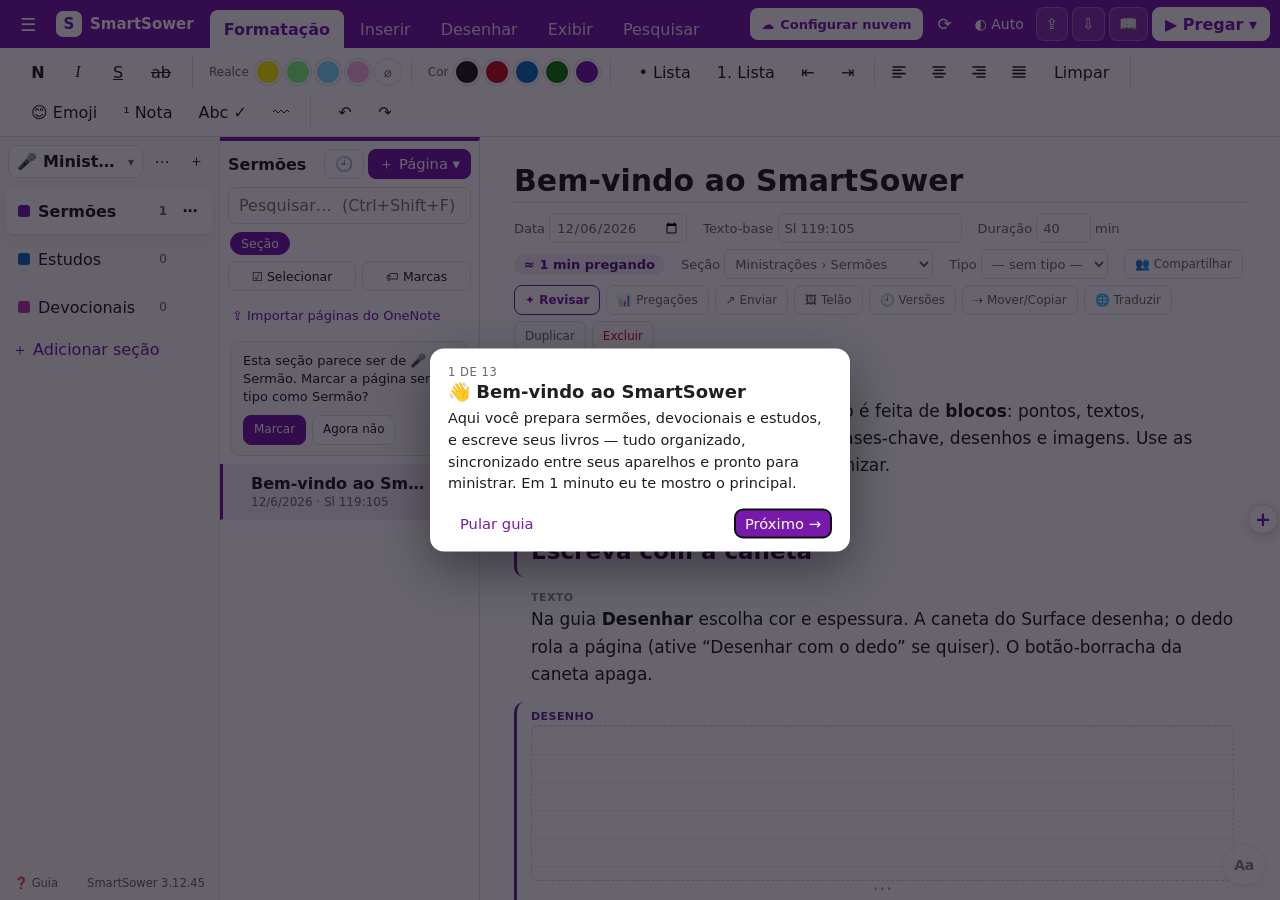
==== commit 7d5e6885: "Entrar pelo Church2all (3.12.45) Contas criadas pelo Church2all usam o app separadas por igreja: não" ====
--- a/index.html
+++ b/index.html
@@ -1172,7 +1172,7 @@
 <div id="print-area"></div>
 <div id="toasts"></div>
 <script src="config.js"></script>
-<script>window.SS_BUILD = {"version": "3.12.44", "code": "8c728f", "at": "26/11 11:24", "notes": [{"v": "3.12.44", "d": "11/26/2026", "items": ["Apresentar: as anotações do pregador agora vêm formatadas (negrito, itálico, realce, cores, listas), com o tipo do bloco em destaque (ILUSTRAÇÃO, APLICAÇÃO…), e não mais como texto corrido."]}, {"v": "3.12.43", "d": "11/26/2026", "items": ["Apresentar: pontos escritos dentro do texto viram slide. Além do bloco Ponto, agora entram os títulos e as linhas inteiras em negrito dentro do texto (como “1. O cativeiro mata os sonhos”, muito comum no que veio do OneNote). O texto entre um ponto e outro vai para as suas anotações no painel."]}, {"v": "3.12.42", "d": "11/26/2026", "items": ["Botão « na divisa entre a lista de páginas e o texto: recolhe os painéis de cadernos e páginas, como o ☰. Recolhido, vira » na borda esquerda para abrir de novo."]}, {"v": "3.12.41", "d": "11/26/2026", "items": ["Tela de abertura: aparece na hora em que o app abre, com o logo, a etapa atual e uma barra de progresso (banco de dados, cadernos, Bíblias, nuvem, última página) e a contagem de cadernos e páginas. Assim o app não parece travado enquanto carrega.", "Se a nuvem tiver muito a trazer (primeira vez no aparelho, depois do login, ou muita coisa nova), a tela mostra o progresso da sincronização (“Recebendo páginas 120 de 480”). Depois de alguns segundos aparece Usar enquanto carrega, e a sincronização continua em segundo plano."]}, {"v": "3.12.40", "d": "11/26/2026", "items": ["Abertura blindada: se uma parte do app falhar ao abrir, o resto abre normalmente (cadernos, páginas e nuvem), e aparece um aviso com o detalhe. Antes, um erro numa parte deixava a tela vazia.", "Se o app não conseguir abrir ou demorar mais de 15 s, aparece uma janela com o erro, a etapa em que parou e os botões ⟳ Tentar de novo, Atualizar limpo e 📋 Copiar detalhes."]}, {"v": "3.12.39", "d": "11/26/2026", "items": ["A linha que você escreve fica sempre à vista: quando o cursor chega perto do fim da tela, o texto sobe sozinho e deixa cerca de 1/3 da tela livre abaixo. Também vale com o teclado do celular aberto. A página ganhou espaço em branco depois do fim para isso funcionar até a última linha."]}, {"v": "3.12.38", "d": "11/26/2026", "items": ["A barrinha do canto (A−, 100%, A+, largura, modo foco) ficou recolhida num ícone “Aa”. Ela abre ao passar o mouse (ou ao tocar, no celular) e fecha sozinha ao sair."]}, {"v": "3.12.37", "d": "11/26/2026", "items": ["Nuvem discreta: a sincronização só aparece ao abrir o app. Uns segundos depois de sincronizar, o botão vira só o ícone ☁, e as próximas sincronizações acontecem sem texto nem animação. Para ver o horário e os detalhes, clique no ☁ ou passe o mouse.", "Se der erro ou ficar sem internet, aparece só um pontinho no ícone (vermelho para erro, amarelo para offline)."]}, {"v": "3.12.36", "d": "11/24/2026", "items": ["▶ Pregar ▾ agora tem duas opções:", "Slides: capa (título e texto-base), pontos, versículos, frases-chave, imagens, desenhos e diagramas. A letra se ajusta sozinha para caber.", "Painel do pregador: o slide atual e o próximo, suas anotações (introdução, textos, ilustrações, conclusão, que não aparecem no telão), cronômetro, miniaturas para pular e ◀ ▶."]}, {"v": "3.12.35", "d": "11/24/2026", "items": ["🗒 Caderno de Anotações (＋ Novo caderno): para reuniões, projetos e ideias.", "📐 Página Projeto, também disponível nos cadernos de ministração. A barra de adicionar traz Título, Texto, Versículo, 🧠 Mapa, 🏢 Organograma, 🔀 Fluxo, ✎ Desenho e 🖼 Imagem / print.", "Organograma e Fluxo são novos estilos do bloco de diagrama, com o mesmo arrastar, ＋, cores e IA do mapa.", "Prints: colar uma imagem ou captura de tela (Ctrl+V) dentro de um texto cria um bloco de imagem."]}, {"v": "3.12.34", "d": "11/24/2026", "items": ["Mapa mental: o tema central tem um ＋ de cada lado. O da direita cria à direita e o da esquerda, à esquerda. Antes, o ＋ do tema podia mandar a ideia para o lado “mais vazio”. Tab, Enter e ↳ Ramo no tema criam à direita, e os galhos que já existem não mudam de lado."]}, {"v": "3.12.33", "d": "11/24/2026", "items": ["Mapa mental: os botões ficaram mais claros. ↳ Ramo abre uma árvore saindo do balão selecionado, com quantos níveis quiser, e ＋ Mesmo nível cria ao lado."]}]};
+<script>window.SS_BUILD = {"version": "3.12.45", "code": "e7e4f7", "at": "27/11 16:16", "notes": [{"v": "3.12.45", "d": "11/27/2026", "items": ["Entrar pelo Church2all: pastores e editores de igrejas que usam o Church2all abrem o SmartSower direto do painel da igreja, já conectados, sem criar senha. Cada igreja fica separada: essas contas não veem a equipe do SmartSower nem os cadernos dela, e só compartilham cadernos com pessoas da mesma igreja.", "Para quem já usa o SmartSower, nada muda."]}, {"v": "3.12.44", "d": "11/26/2026", "items": ["Apresentar: as anotações do pregador agora vêm formatadas (negrito, itálico, realce, cores, listas), com o tipo do bloco em destaque (ILUSTRAÇÃO, APLICAÇÃO…), e não mais como texto corrido."]}, {"v": "3.12.43", "d": "11/26/2026", "items": ["Apresentar: pontos escritos dentro do texto viram slide. Além do bloco Ponto, agora entram os títulos e as linhas inteiras em negrito dentro do texto (como “1. O cativeiro mata os sonhos”, muito comum no que veio do OneNote). O texto entre um ponto e outro vai para as suas anotações no painel."]}, {"v": "3.12.42", "d": "11/26/2026", "items": ["Botão « na divisa entre a lista de páginas e o texto: recolhe os painéis de cadernos e páginas, como o ☰. Recolhido, vira » na borda esquerda para abrir de novo."]}, {"v": "3.12.41", "d": "11/26/2026", "items": ["Tela de abertura: aparece na hora em que o app abre, com o logo, a etapa atual e uma barra de progresso (banco de dados, cadernos, Bíblias, nuvem, última página) e a contagem de cadernos e páginas. Assim o app não parece travado enquanto carrega.", "Se a nuvem tiver muito a trazer (primeira vez no aparelho, depois do login, ou muita coisa nova), a tela mostra o progresso da sincronização (“Recebendo páginas 120 de 480”). Depois de alguns segundos aparece Usar enquanto carrega, e a sincronização continua em segundo plano."]}, {"v": "3.12.40", "d": "11/26/2026", "items": ["Abertura blindada: se uma parte do app falhar ao abrir, o resto abre normalmente (cadernos, páginas e nuvem), e aparece um aviso com o detalhe. Antes, um erro numa parte deixava a tela vazia.", "Se o app não conseguir abrir ou demorar mais de 15 s, aparece uma janela com o erro, a etapa em que parou e os botões ⟳ Tentar de novo, Atualizar limpo e 📋 Copiar detalhes."]}, {"v": "3.12.39", "d": "11/26/2026", "items": ["A linha que você escreve fica sempre à vista: quando o cursor chega perto do fim da tela, o texto sobe sozinho e deixa cerca de 1/3 da tela livre abaixo. Também vale com o teclado do celular aberto. A página ganhou espaço em branco depois do fim para isso funcionar até a última linha."]}, {"v": "3.12.38", "d": "11/26/2026", "items": ["A barrinha do canto (A−, 100%, A+, largura, modo foco) ficou recolhida num ícone “Aa”. Ela abre ao passar o mouse (ou ao tocar, no celular) e fecha sozinha ao sair."]}, {"v": "3.12.37", "d": "11/26/2026", "items": ["Nuvem discreta: a sincronização só aparece ao abrir o app. Uns segundos depois de sincronizar, o botão vira só o ícone ☁, e as próximas sincronizações acontecem sem texto nem animação. Para ver o horário e os detalhes, clique no ☁ ou passe o mouse.", "Se der erro ou ficar sem internet, aparece só um pontinho no ícone (vermelho para erro, amarelo para offline)."]}, {"v": "3.12.36", "d": "11/24/2026", "items": ["▶ Pregar ▾ agora tem duas opções:", "Slides: capa (título e texto-base), pontos, versículos, frases-chave, imagens, desenhos e diagramas. A letra se ajusta sozinha para caber.", "Painel do pregador: o slide atual e o próximo, suas anotações (introdução, textos, ilustrações, conclusão, que não aparecem no telão), cronômetro, miniaturas para pular e ◀ ▶."]}, {"v": "3.12.35", "d": "11/24/2026", "items": ["🗒 Caderno de Anotações (＋ Novo caderno): para reuniões, projetos e ideias.", "📐 Página Projeto, também disponível nos cadernos de ministração. A barra de adicionar traz Título, Texto, Versículo, 🧠 Mapa, 🏢 Organograma, 🔀 Fluxo, ✎ Desenho e 🖼 Imagem / print.", "Organograma e Fluxo são novos estilos do bloco de diagrama, com o mesmo arrastar, ＋, cores e IA do mapa.", "Prints: colar uma imagem ou captura de tela (Ctrl+V) dentro de um texto cria um bloco de imagem."]}, {"v": "3.12.34", "d": "11/24/2026", "items": ["Mapa mental: o tema central tem um ＋ de cada lado. O da direita cria à direita e o da esquerda, à esquerda. Antes, o ＋ do tema podia mandar a ideia para o lado “mais vazio”. Tab, Enter e ↳ Ramo no tema criam à direita, e os galhos que já existem não mudam de lado."]}]};
 'use strict';
 /* ===== Utilidades básicas ===== */
 const $ = (s, r = document) => r.querySelector(s);
@@ -4232,6 +4232,34 @@
     if (h.get('error_description') || h.get('error')) { const m = this.authMsg(h.get('error_description') || h.get('error')); history.replaceState(null, '', location.pathname + location.search); return m; }
     return null;
   },
+  /* Entrada vinda do Church2all: o painel da igreja manda dois códigos de uso único no #c2a=… (nunca vão a servidor):
+     o do SmartSower (a conta da pessoa aqui) e o do Church2all (para o caderno da igreja, numa próxima etapa).
+     Se este aparelho já está com OUTRA conta, não troca sozinho (os cadernos locais iriam para a conta errada). */
+  async captureChurch2all() {
+    const m = /(?:^#|&)c2a=([A-Za-z0-9_-]+)/.exec(location.hash);
+    if (!m) return null;
+    history.replaceState(null, '', location.pathname + location.search.replace(/[?&]from=church2all/, '').replace(/^&/, '?'));
+    let p; try { p = JSON.parse(decodeURIComponent(escape(atob(m[1].replace(/-/g, '+').replace(/_/g, '/'))))); } catch (e) { return 'O link do Church2all veio incompleto. Abra o SmartSower de novo pelo painel.'; }
+    if (!p || !p.ss || !p.email) return 'O link do Church2all veio incompleto. Abra o SmartSower de novo pelo painel.';
+    const cur = (this.session?.user?.email || '').toLowerCase();
+    if (cur && cur !== String(p.email).toLowerCase())
+      return `Este aparelho está conectado como ${cur}. Para entrar como ${p.email} (${p.church?.name || 'Church2all'}), use ☁ › "Sair e apagar deste aparelho" e abra o SmartSower de novo pelo Church2all.`;
+    try {
+      const j = await this.auth('verify', { type: 'magiclink', token_hash: p.ss });
+      this.saveSession(this.sessionFrom(j));
+    } catch (e) { return 'Não foi possível entrar pelo Church2all (o link vale uma vez e por pouco tempo). Abra de novo pelo painel.'; }
+    const info = { church: p.church || {}, role: p.role || '', name: p.name || '', email: p.email, at: Date.now() };
+    if (p.c2a && p.api && /^https:\/\//.test(p.api.url || '')) {   // sessão no Church2all, para o caderno da igreja
+      try {
+        const r = await fetch(`${p.api.url}/auth/v1/verify`, { method: 'POST', headers: { apikey: p.api.key, 'Content-Type': 'application/json' }, body: JSON.stringify({ type: 'magiclink', token_hash: p.c2a }) });
+        const j = await r.json();
+        if (r.ok && j.access_token) info.c2a = { url: p.api.url, key: p.api.key, session: this.sessionFrom(j) };
+      } catch (e) { /* o caderno da igreja tenta de novo depois */ }
+    }
+    try { localStorage.setItem('ss-c2a', JSON.stringify(info)); } catch (e) { }
+    return 'c2a';
+  },
+  c2a() { try { return JSON.parse(localStorage.getItem('ss-c2a') || 'null'); } catch (e) { return null; } },
   async auth(path, body, method = 'POST') {
     const c = this.cfg();
     const r = await fetch(`${c.url}/auth/v1/${path}`, { method, headers: { apikey: c.key, 'Content-Type': 'application/json', ...(this.session && path === 'user' ? { Authorization: 'Bearer ' + this.session.access_token } : {}) }, body: body ? JSON.stringify(body) : undefined });
@@ -4259,7 +4287,7 @@
   },
   google() { const c = this.cfg(); location.href = `${c.url}/auth/v1/authorize?provider=google&redirect_to=${encodeURIComponent(this.redirect())}`; },
   async signOut() {
-    try { localStorage.removeItem('ss-role'); } catch (e) { }
+    try { localStorage.removeItem('ss-role'); localStorage.removeItem('ss-c2a'); } catch (e) { }
     try { const c = this.cfg(); await fetch(`${c.url}/auth/v1/logout`, { method: 'POST', headers: { apikey: c.key, Authorization: 'Bearer ' + this.session?.access_token } }); } catch (e) { }
     this.saveSession(null); this.setStatus('out');
   },
@@ -4283,14 +4311,17 @@
   /* ---------- estado ---------- */
   async init() {
     this.loadSession();
-    const back = this.captureRedirect();
+    const viaC2a = await this.captureChurch2all();
+    const back = viaC2a === 'c2a' ? 'ok' : viaC2a || this.captureRedirect();
     this.st = Object.assign(this.st, (await DB.get('kv', 'sync')) || {});
     window.addEventListener('online', () => this.schedule(500));
     window.addEventListener('offline', () => this.setStatus('offline'));
     document.addEventListener('visibilitychange', () => { if (!document.hidden) this.schedule(800); });
     window.addEventListener('storage', e => { if (e.key === 'ss-session') { this.loadSession(); this.schedule(300); } }); // login feito em outra aba/janela
     $('#btn-cloud').onclick = () => CloudUI.open();
-    Gate.back = back; if (back === 'ok') UI.toast('Conectado à nuvem. Sincronizando…'); else if (back && this.session) UI.toast('Login: ' + back);
+    Gate.back = back;
+    if (viaC2a === 'c2a') UI.toast(`Conectado pelo Church2all — ${this.c2a()?.church?.name || ''}. Sincronizando…`);
+    else if (back === 'ok') UI.toast('Conectado à nuvem. Sincronizando…'); else if (back && this.session) UI.toast('Login: ' + back);
     this.timer = setInterval(() => this.schedule(0), 90000);
     if (!this.configured()) this.setStatus('setup'); else if (!this.session) this.setStatus('out'); else this.schedule(300);
   },
@@ -4624,6 +4655,7 @@
     };
     this.set(
       el('p', {}, 'Conectado como ', el('b', { text: u.email || '—' })),
+      Cloud.c2a()?.church?.name ? el('p', { class: 'muted small' }, '⛪ Pelo Church2all · ', el('b', { text: Cloud.c2a().church.name })) : '',
       live,
       el('label', { class: 'follow-opt' }, el('input', { type: 'checkbox', checked: !!App.meta.follow, onchange: e => { App.meta.follow = e.target.checked; App.meta.followT = Date.now(); if (e.target.checked && App.cur) App.open(App.cur.id); App.saveMeta(); Cloud.followDirty = true; Cloud.schedule(500); UI.toast(e.target.checked ? 'Os aparelhos vão continuar de onde você parou' : 'Cada aparelho volta a lembrar só a própria página'); } }),
         el('span', {}, el('b', { text: 'Continuar de onde parei em outro aparelho' }), el('small', { class: 'muted', text: 'Ao abrir o app (ou um caderno) no Surface, celular ou notebook, ele vai para a última página que você usou em qualquer aparelho. Desmarcado, cada aparelho lembra só a própria.' }))),
@@ -4642,7 +4674,7 @@
   active: false,
   on() { return Cloud.configured(); },
   early() { // esconde tudo antes de desenhar, se não houver sessão guardada
-    try { if (this.on() && !localStorage.getItem('ss-session') && !/access_token|error_description/.test(location.hash)) document.body.classList.add('gated'); } catch (e) { }
+    try { if (this.on() && !localStorage.getItem('ss-session') && !/access_token|error_description|c2a=/.test(location.hash)) document.body.classList.add('gated'); } catch (e) { }
   },
   need() { return this.on() && !Cloud.session; },
   wait() {
@@ -4731,7 +4763,12 @@
     const em = this.email(); if (!em) return null;
     try {
       const r = await Cloud.rest(`/rest/v1/team_members?select=role&email=eq.${encodeURIComponent(em)}`);
-      const rows = await r.json(); const role = rows[0]?.role || null; this.setRole(role); return role;
+      const rows = await r.json(); let role = rows[0]?.role || null;
+      if (!role && Cloud.session?.user?.id) {   // veio do Church2all: usa o app, mas não faz parte da equipe
+        const l = await (await Cloud.rest(`/rest/v1/c2a_links?select=church_name&user_id=eq.${encodeURIComponent(Cloud.session.user.id)}&limit=1`)).json().catch(() => []);
+        if (Array.isArray(l) && l.length) role = 'c2a';
+      }
+      this.setRole(role); return role;
     } catch (e) {
       if (/não existem|does not exist|Could not find the (table|function)|schema cache/i.test(e.message)) { this.lastErr = e.message; this.setRole('nosetup'); return 'nosetup'; }
       throw e;
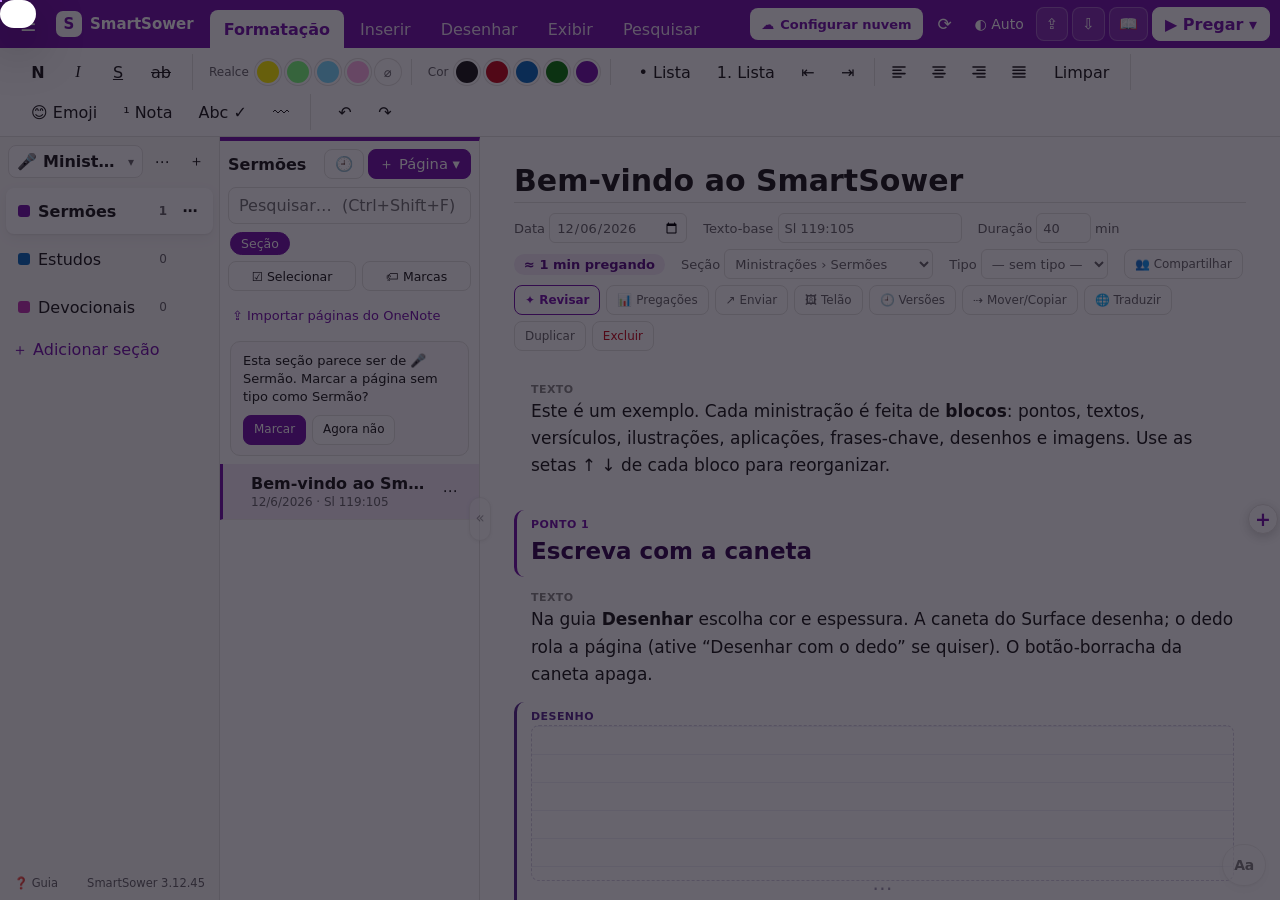
==== commit 7079f82e: "Entrada pelo Church2all: e-mail avisado antes de criar a conta O Supabase grava o app_metadata só de" ====
--- a/index.html
+++ b/index.html
@@ -1172,7 +1172,7 @@
 <div id="print-area"></div>
 <div id="toasts"></div>
 <script src="config.js"></script>
-<script>window.SS_BUILD = {"version": "3.12.45", "code": "e7e4f7", "at": "27/11 16:16", "notes": [{"v": "3.12.45", "d": "11/27/2026", "items": ["Entrar pelo Church2all: pastores e editores de igrejas que usam o Church2all abrem o SmartSower direto do painel da igreja, já conectados, sem criar senha. Cada igreja fica separada: essas contas não veem a equipe do SmartSower nem os cadernos dela, e só compartilham cadernos com pessoas da mesma igreja.", "Para quem já usa o SmartSower, nada muda."]}, {"v": "3.12.44", "d": "11/26/2026", "items": ["Apresentar: as anotações do pregador agora vêm formatadas (negrito, itálico, realce, cores, listas), com o tipo do bloco em destaque (ILUSTRAÇÃO, APLICAÇÃO…), e não mais como texto corrido."]}, {"v": "3.12.43", "d": "11/26/2026", "items": ["Apresentar: pontos escritos dentro do texto viram slide. Além do bloco Ponto, agora entram os títulos e as linhas inteiras em negrito dentro do texto (como “1. O cativeiro mata os sonhos”, muito comum no que veio do OneNote). O texto entre um ponto e outro vai para as suas anotações no painel."]}, {"v": "3.12.42", "d": "11/26/2026", "items": ["Botão « na divisa entre a lista de páginas e o texto: recolhe os painéis de cadernos e páginas, como o ☰. Recolhido, vira » na borda esquerda para abrir de novo."]}, {"v": "3.12.41", "d": "11/26/2026", "items": ["Tela de abertura: aparece na hora em que o app abre, com o logo, a etapa atual e uma barra de progresso (banco de dados, cadernos, Bíblias, nuvem, última página) e a contagem de cadernos e páginas. Assim o app não parece travado enquanto carrega.", "Se a nuvem tiver muito a trazer (primeira vez no aparelho, depois do login, ou muita coisa nova), a tela mostra o progresso da sincronização (“Recebendo páginas 120 de 480”). Depois de alguns segundos aparece Usar enquanto carrega, e a sincronização continua em segundo plano."]}, {"v": "3.12.40", "d": "11/26/2026", "items": ["Abertura blindada: se uma parte do app falhar ao abrir, o resto abre normalmente (cadernos, páginas e nuvem), e aparece um aviso com o detalhe. Antes, um erro numa parte deixava a tela vazia.", "Se o app não conseguir abrir ou demorar mais de 15 s, aparece uma janela com o erro, a etapa em que parou e os botões ⟳ Tentar de novo, Atualizar limpo e 📋 Copiar detalhes."]}, {"v": "3.12.39", "d": "11/26/2026", "items": ["A linha que você escreve fica sempre à vista: quando o cursor chega perto do fim da tela, o texto sobe sozinho e deixa cerca de 1/3 da tela livre abaixo. Também vale com o teclado do celular aberto. A página ganhou espaço em branco depois do fim para isso funcionar até a última linha."]}, {"v": "3.12.38", "d": "11/26/2026", "items": ["A barrinha do canto (A−, 100%, A+, largura, modo foco) ficou recolhida num ícone “Aa”. Ela abre ao passar o mouse (ou ao tocar, no celular) e fecha sozinha ao sair."]}, {"v": "3.12.37", "d": "11/26/2026", "items": ["Nuvem discreta: a sincronização só aparece ao abrir o app. Uns segundos depois de sincronizar, o botão vira só o ícone ☁, e as próximas sincronizações acontecem sem texto nem animação. Para ver o horário e os detalhes, clique no ☁ ou passe o mouse.", "Se der erro ou ficar sem internet, aparece só um pontinho no ícone (vermelho para erro, amarelo para offline)."]}, {"v": "3.12.36", "d": "11/24/2026", "items": ["▶ Pregar ▾ agora tem duas opções:", "Slides: capa (título e texto-base), pontos, versículos, frases-chave, imagens, desenhos e diagramas. A letra se ajusta sozinha para caber.", "Painel do pregador: o slide atual e o próximo, suas anotações (introdução, textos, ilustrações, conclusão, que não aparecem no telão), cronômetro, miniaturas para pular e ◀ ▶."]}, {"v": "3.12.35", "d": "11/24/2026", "items": ["🗒 Caderno de Anotações (＋ Novo caderno): para reuniões, projetos e ideias.", "📐 Página Projeto, também disponível nos cadernos de ministração. A barra de adicionar traz Título, Texto, Versículo, 🧠 Mapa, 🏢 Organograma, 🔀 Fluxo, ✎ Desenho e 🖼 Imagem / print.", "Organograma e Fluxo são novos estilos do bloco de diagrama, com o mesmo arrastar, ＋, cores e IA do mapa.", "Prints: colar uma imagem ou captura de tela (Ctrl+V) dentro de um texto cria um bloco de imagem."]}, {"v": "3.12.34", "d": "11/24/2026", "items": ["Mapa mental: o tema central tem um ＋ de cada lado. O da direita cria à direita e o da esquerda, à esquerda. Antes, o ＋ do tema podia mandar a ideia para o lado “mais vazio”. Tab, Enter e ↳ Ramo no tema criam à direita, e os galhos que já existem não mudam de lado."]}]};
+<script>window.SS_BUILD = {"version": "3.12.45", "code": "e7e4f7", "at": "28/11 10:36", "notes": [{"v": "3.12.45", "d": "11/27/2026", "items": ["Entrar pelo Church2all: pastores e editores de igrejas que usam o Church2all abrem o SmartSower direto do painel da igreja, já conectados, sem criar senha. Cada igreja fica separada: essas contas não veem a equipe do SmartSower nem os cadernos dela, e só compartilham cadernos com pessoas da mesma igreja.", "Para quem já usa o SmartSower, nada muda."]}, {"v": "3.12.44", "d": "11/26/2026", "items": ["Apresentar: as anotações do pregador agora vêm formatadas (negrito, itálico, realce, cores, listas), com o tipo do bloco em destaque (ILUSTRAÇÃO, APLICAÇÃO…), e não mais como texto corrido."]}, {"v": "3.12.43", "d": "11/26/2026", "items": ["Apresentar: pontos escritos dentro do texto viram slide. Além do bloco Ponto, agora entram os títulos e as linhas inteiras em negrito dentro do texto (como “1. O cativeiro mata os sonhos”, muito comum no que veio do OneNote). O texto entre um ponto e outro vai para as suas anotações no painel."]}, {"v": "3.12.42", "d": "11/26/2026", "items": ["Botão « na divisa entre a lista de páginas e o texto: recolhe os painéis de cadernos e páginas, como o ☰. Recolhido, vira » na borda esquerda para abrir de novo."]}, {"v": "3.12.41", "d": "11/26/2026", "items": ["Tela de abertura: aparece na hora em que o app abre, com o logo, a etapa atual e uma barra de progresso (banco de dados, cadernos, Bíblias, nuvem, última página) e a contagem de cadernos e páginas. Assim o app não parece travado enquanto carrega.", "Se a nuvem tiver muito a trazer (primeira vez no aparelho, depois do login, ou muita coisa nova), a tela mostra o progresso da sincronização (“Recebendo páginas 120 de 480”). Depois de alguns segundos aparece Usar enquanto carrega, e a sincronização continua em segundo plano."]}, {"v": "3.12.40", "d": "11/26/2026", "items": ["Abertura blindada: se uma parte do app falhar ao abrir, o resto abre normalmente (cadernos, páginas e nuvem), e aparece um aviso com o detalhe. Antes, um erro numa parte deixava a tela vazia.", "Se o app não conseguir abrir ou demorar mais de 15 s, aparece uma janela com o erro, a etapa em que parou e os botões ⟳ Tentar de novo, Atualizar limpo e 📋 Copiar detalhes."]}, {"v": "3.12.39", "d": "11/26/2026", "items": ["A linha que você escreve fica sempre à vista: quando o cursor chega perto do fim da tela, o texto sobe sozinho e deixa cerca de 1/3 da tela livre abaixo. Também vale com o teclado do celular aberto. A página ganhou espaço em branco depois do fim para isso funcionar até a última linha."]}, {"v": "3.12.38", "d": "11/26/2026", "items": ["A barrinha do canto (A−, 100%, A+, largura, modo foco) ficou recolhida num ícone “Aa”. Ela abre ao passar o mouse (ou ao tocar, no celular) e fecha sozinha ao sair."]}, {"v": "3.12.37", "d": "11/26/2026", "items": ["Nuvem discreta: a sincronização só aparece ao abrir o app. Uns segundos depois de sincronizar, o botão vira só o ícone ☁, e as próximas sincronizações acontecem sem texto nem animação. Para ver o horário e os detalhes, clique no ☁ ou passe o mouse.", "Se der erro ou ficar sem internet, aparece só um pontinho no ícone (vermelho para erro, amarelo para offline)."]}, {"v": "3.12.36", "d": "11/24/2026", "items": ["▶ Pregar ▾ agora tem duas opções:", "Slides: capa (título e texto-base), pontos, versículos, frases-chave, imagens, desenhos e diagramas. A letra se ajusta sozinha para caber.", "Painel do pregador: o slide atual e o próximo, suas anotações (introdução, textos, ilustrações, conclusão, que não aparecem no telão), cronômetro, miniaturas para pular e ◀ ▶."]}, {"v": "3.12.35", "d": "11/24/2026", "items": ["🗒 Caderno de Anotações (＋ Novo caderno): para reuniões, projetos e ideias.", "📐 Página Projeto, também disponível nos cadernos de ministração. A barra de adicionar traz Título, Texto, Versículo, 🧠 Mapa, 🏢 Organograma, 🔀 Fluxo, ✎ Desenho e 🖼 Imagem / print.", "Organograma e Fluxo são novos estilos do bloco de diagrama, com o mesmo arrastar, ＋, cores e IA do mapa.", "Prints: colar uma imagem ou captura de tela (Ctrl+V) dentro de um texto cria um bloco de imagem."]}, {"v": "3.12.34", "d": "11/24/2026", "items": ["Mapa mental: o tema central tem um ＋ de cada lado. O da direita cria à direita e o da esquerda, à esquerda. Antes, o ＋ do tema podia mandar a ideia para o lado “mais vazio”. Tab, Enter e ↳ Ramo no tema criam à direita, e os galhos que já existem não mudam de lado."]}]};
 'use strict';
 /* ===== Utilidades básicas ===== */
 const $ = (s, r = document) => r.querySelector(s);
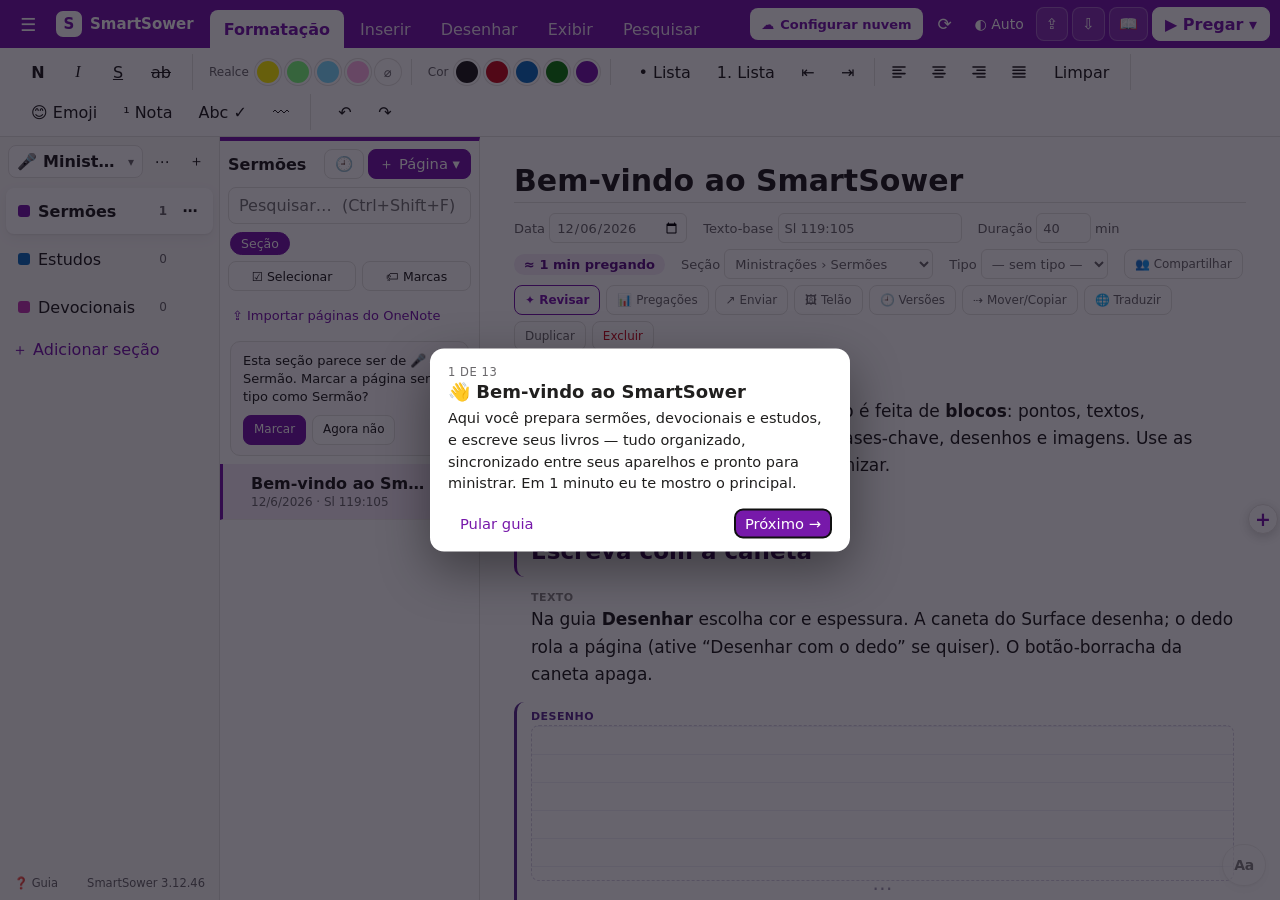
==== commit 81008a22: "Pelo Church2all: faixa azul e dourada com o nome da igreja e aviso do que vai para o Church2all Só p" ====
--- a/index.html
+++ b/index.html
@@ -961,6 +961,15 @@
 @media print{.nav-edge{display:none}}
 .pzp-note{margin:0 0 14px}.pzp-nl{font-size:11.5px;font-weight:700;letter-spacing:.06em;color:var(--accent);margin-bottom:3px}
 .pzp-nh div,.pzp-nh p{margin:0 0 .55em}.pzp-nh ul,.pzp-nh ol{margin:.2em 0 .6em;padding-left:1.4em}.pzp-nh mark{border-radius:3px;padding:0 2px}
+/* Entrada pelo Church2all: azul #1F4E9C e dourado #E3B341 da marca, só nessas contas */
+html.c2a .topbar,html.c2a[data-theme=dark] .topbar{background:#1F4E9C;box-shadow:inset 0 -3px 0 #E3B341}
+#c2a-bar{display:flex;align-items:center;gap:10px;padding:4px 12px;background:#173E7D;color:#fff;font-size:13px;flex-shrink:0;min-height:30px}
+#c2a-bar .c2a-mark{background:#E3B341;color:#1b2430;font-weight:700;border-radius:999px;padding:1px 9px;font-size:12px;letter-spacing:.2px}
+#c2a-bar .c2a-church{font-weight:600;overflow:hidden;text-overflow:ellipsis;white-space:nowrap;flex:1;min-width:0}
+#c2a-bar .c2a-why{background:none;border:0;color:#fff;text-decoration:underline;cursor:pointer;font:inherit;white-space:nowrap;padding:4px 0}
+#c2a-bar .c2a-why:focus-visible{outline:2px solid #E3B341;outline-offset:2px}
+.c2a-notice ul{padding-left:18px;margin:10px 0}.c2a-notice li{margin:6px 0;line-height:1.45}
+@media print{#c2a-bar{display:none}}
 </style>
 </head>
 <body>
@@ -1172,7 +1181,7 @@
 <div id="print-area"></div>
 <div id="toasts"></div>
 <script src="config.js"></script>
-<script>window.SS_BUILD = {"version": "3.12.45", "code": "e7e4f7", "at": "28/11 10:36", "notes": [{"v": "3.12.45", "d": "11/27/2026", "items": ["Entrar pelo Church2all: pastores e editores de igrejas que usam o Church2all abrem o SmartSower direto do painel da igreja, já conectados, sem criar senha. Cada igreja fica separada: essas contas não veem a equipe do SmartSower nem os cadernos dela, e só compartilham cadernos com pessoas da mesma igreja.", "Para quem já usa o SmartSower, nada muda."]}, {"v": "3.12.44", "d": "11/26/2026", "items": ["Apresentar: as anotações do pregador agora vêm formatadas (negrito, itálico, realce, cores, listas), com o tipo do bloco em destaque (ILUSTRAÇÃO, APLICAÇÃO…), e não mais como texto corrido."]}, {"v": "3.12.43", "d": "11/26/2026", "items": ["Apresentar: pontos escritos dentro do texto viram slide. Além do bloco Ponto, agora entram os títulos e as linhas inteiras em negrito dentro do texto (como “1. O cativeiro mata os sonhos”, muito comum no que veio do OneNote). O texto entre um ponto e outro vai para as suas anotações no painel."]}, {"v": "3.12.42", "d": "11/26/2026", "items": ["Botão « na divisa entre a lista de páginas e o texto: recolhe os painéis de cadernos e páginas, como o ☰. Recolhido, vira » na borda esquerda para abrir de novo."]}, {"v": "3.12.41", "d": "11/26/2026", "items": ["Tela de abertura: aparece na hora em que o app abre, com o logo, a etapa atual e uma barra de progresso (banco de dados, cadernos, Bíblias, nuvem, última página) e a contagem de cadernos e páginas. Assim o app não parece travado enquanto carrega.", "Se a nuvem tiver muito a trazer (primeira vez no aparelho, depois do login, ou muita coisa nova), a tela mostra o progresso da sincronização (“Recebendo páginas 120 de 480”). Depois de alguns segundos aparece Usar enquanto carrega, e a sincronização continua em segundo plano."]}, {"v": "3.12.40", "d": "11/26/2026", "items": ["Abertura blindada: se uma parte do app falhar ao abrir, o resto abre normalmente (cadernos, páginas e nuvem), e aparece um aviso com o detalhe. Antes, um erro numa parte deixava a tela vazia.", "Se o app não conseguir abrir ou demorar mais de 15 s, aparece uma janela com o erro, a etapa em que parou e os botões ⟳ Tentar de novo, Atualizar limpo e 📋 Copiar detalhes."]}, {"v": "3.12.39", "d": "11/26/2026", "items": ["A linha que você escreve fica sempre à vista: quando o cursor chega perto do fim da tela, o texto sobe sozinho e deixa cerca de 1/3 da tela livre abaixo. Também vale com o teclado do celular aberto. A página ganhou espaço em branco depois do fim para isso funcionar até a última linha."]}, {"v": "3.12.38", "d": "11/26/2026", "items": ["A barrinha do canto (A−, 100%, A+, largura, modo foco) ficou recolhida num ícone “Aa”. Ela abre ao passar o mouse (ou ao tocar, no celular) e fecha sozinha ao sair."]}, {"v": "3.12.37", "d": "11/26/2026", "items": ["Nuvem discreta: a sincronização só aparece ao abrir o app. Uns segundos depois de sincronizar, o botão vira só o ícone ☁, e as próximas sincronizações acontecem sem texto nem animação. Para ver o horário e os detalhes, clique no ☁ ou passe o mouse.", "Se der erro ou ficar sem internet, aparece só um pontinho no ícone (vermelho para erro, amarelo para offline)."]}, {"v": "3.12.36", "d": "11/24/2026", "items": ["▶ Pregar ▾ agora tem duas opções:", "Slides: capa (título e texto-base), pontos, versículos, frases-chave, imagens, desenhos e diagramas. A letra se ajusta sozinha para caber.", "Painel do pregador: o slide atual e o próximo, suas anotações (introdução, textos, ilustrações, conclusão, que não aparecem no telão), cronômetro, miniaturas para pular e ◀ ▶."]}, {"v": "3.12.35", "d": "11/24/2026", "items": ["🗒 Caderno de Anotações (＋ Novo caderno): para reuniões, projetos e ideias.", "📐 Página Projeto, também disponível nos cadernos de ministração. A barra de adicionar traz Título, Texto, Versículo, 🧠 Mapa, 🏢 Organograma, 🔀 Fluxo, ✎ Desenho e 🖼 Imagem / print.", "Organograma e Fluxo são novos estilos do bloco de diagrama, com o mesmo arrastar, ＋, cores e IA do mapa.", "Prints: colar uma imagem ou captura de tela (Ctrl+V) dentro de um texto cria um bloco de imagem."]}, {"v": "3.12.34", "d": "11/24/2026", "items": ["Mapa mental: o tema central tem um ＋ de cada lado. O da direita cria à direita e o da esquerda, à esquerda. Antes, o ＋ do tema podia mandar a ideia para o lado “mais vazio”. Tab, Enter e ↳ Ramo no tema criam à direita, e os galhos que já existem não mudam de lado."]}]};
+<script>window.SS_BUILD = {"version": "3.12.46", "code": "5e64cd", "at": "28/11 11:04", "notes": [{"v": "3.12.46", "d": "11/28/2026", "items": ["Pelo Church2all: quem entra pela igreja vê o SmartSower com as cores do Church2all e uma faixa com o nome da igreja. Em “O que vai para o Church2all?”, um aviso explica que os cadernos pessoais continuam só seus e que só vai para a igreja o que for publicado.", "Para quem já usa o SmartSower, nada muda."]}, {"v": "3.12.45", "d": "11/27/2026", "items": ["Entrar pelo Church2all: pastores e editores de igrejas que usam o Church2all abrem o SmartSower direto do painel da igreja, já conectados, sem criar senha. Cada igreja fica separada: essas contas não veem a equipe do SmartSower nem os cadernos dela, e só compartilham cadernos com pessoas da mesma igreja.", "Para quem já usa o SmartSower, nada muda."]}, {"v": "3.12.44", "d": "11/26/2026", "items": ["Apresentar: as anotações do pregador agora vêm formatadas (negrito, itálico, realce, cores, listas), com o tipo do bloco em destaque (ILUSTRAÇÃO, APLICAÇÃO…), e não mais como texto corrido."]}, {"v": "3.12.43", "d": "11/26/2026", "items": ["Apresentar: pontos escritos dentro do texto viram slide. Além do bloco Ponto, agora entram os títulos e as linhas inteiras em negrito dentro do texto (como “1. O cativeiro mata os sonhos”, muito comum no que veio do OneNote). O texto entre um ponto e outro vai para as suas anotações no painel."]}, {"v": "3.12.42", "d": "11/26/2026", "items": ["Botão « na divisa entre a lista de páginas e o texto: recolhe os painéis de cadernos e páginas, como o ☰. Recolhido, vira » na borda esquerda para abrir de novo."]}, {"v": "3.12.41", "d": "11/26/2026", "items": ["Tela de abertura: aparece na hora em que o app abre, com o logo, a etapa atual e uma barra de progresso (banco de dados, cadernos, Bíblias, nuvem, última página) e a contagem de cadernos e páginas. Assim o app não parece travado enquanto carrega.", "Se a nuvem tiver muito a trazer (primeira vez no aparelho, depois do login, ou muita coisa nova), a tela mostra o progresso da sincronização (“Recebendo páginas 120 de 480”). Depois de alguns segundos aparece Usar enquanto carrega, e a sincronização continua em segundo plano."]}, {"v": "3.12.40", "d": "11/26/2026", "items": ["Abertura blindada: se uma parte do app falhar ao abrir, o resto abre normalmente (cadernos, páginas e nuvem), e aparece um aviso com o detalhe. Antes, um erro numa parte deixava a tela vazia.", "Se o app não conseguir abrir ou demorar mais de 15 s, aparece uma janela com o erro, a etapa em que parou e os botões ⟳ Tentar de novo, Atualizar limpo e 📋 Copiar detalhes."]}, {"v": "3.12.39", "d": "11/26/2026", "items": ["A linha que você escreve fica sempre à vista: quando o cursor chega perto do fim da tela, o texto sobe sozinho e deixa cerca de 1/3 da tela livre abaixo. Também vale com o teclado do celular aberto. A página ganhou espaço em branco depois do fim para isso funcionar até a última linha."]}, {"v": "3.12.38", "d": "11/26/2026", "items": ["A barrinha do canto (A−, 100%, A+, largura, modo foco) ficou recolhida num ícone “Aa”. Ela abre ao passar o mouse (ou ao tocar, no celular) e fecha sozinha ao sair."]}, {"v": "3.12.37", "d": "11/26/2026", "items": ["Nuvem discreta: a sincronização só aparece ao abrir o app. Uns segundos depois de sincronizar, o botão vira só o ícone ☁, e as próximas sincronizações acontecem sem texto nem animação. Para ver o horário e os detalhes, clique no ☁ ou passe o mouse.", "Se der erro ou ficar sem internet, aparece só um pontinho no ícone (vermelho para erro, amarelo para offline)."]}, {"v": "3.12.36", "d": "11/24/2026", "items": ["▶ Pregar ▾ agora tem duas opções:", "Slides: capa (título e texto-base), pontos, versículos, frases-chave, imagens, desenhos e diagramas. A letra se ajusta sozinha para caber.", "Painel do pregador: o slide atual e o próximo, suas anotações (introdução, textos, ilustrações, conclusão, que não aparecem no telão), cronômetro, miniaturas para pular e ◀ ▶."]}, {"v": "3.12.35", "d": "11/24/2026", "items": ["🗒 Caderno de Anotações (＋ Novo caderno): para reuniões, projetos e ideias.", "📐 Página Projeto, também disponível nos cadernos de ministração. A barra de adicionar traz Título, Texto, Versículo, 🧠 Mapa, 🏢 Organograma, 🔀 Fluxo, ✎ Desenho e 🖼 Imagem / print.", "Organograma e Fluxo são novos estilos do bloco de diagrama, com o mesmo arrastar, ＋, cores e IA do mapa.", "Prints: colar uma imagem ou captura de tela (Ctrl+V) dentro de um texto cria um bloco de imagem."]}]};
 'use strict';
 /* ===== Utilidades básicas ===== */
 const $ = (s, r = document) => r.querySelector(s);
@@ -2075,7 +2084,7 @@
     Search.init();
     $('#page-select').onclick = () => { this.selMode = !this.selMode; this.sel = new Set(); this.renderPages(); };
     $('#toggle-nav').onclick = () => document.body.classList.toggle('nav-collapsed');
-    for (const [n, f] of [['EditorView', () => EditorView.init()], ['Marks', () => Marks.init()], ['MarkSummary', () => MarkSummary.init()], ['Spell', () => Spell.init()], ['Footnotes', () => Footnotes.init()], ['NbPanel', () => NbPanel.init()], ['PaneResize', () => PaneResize.init()], ['FloatBar', () => FloatBar.init()], ['AddFloat', () => AddFloat.init()], ['CaretKeep', () => CaretKeep.init()], ['Focus', () => Focus.init()], ['Split', () => Split.init()], ['Recent', () => Recent.init()], ['Bookmark', () => Bookmark.init()], ['ViewTab', () => ViewTab.init()], ['TopFit', () => TopFit.init()], ['NavEdge', () => NavEdge.init()], ['Team', () => Team.init()], ['Emoji', () => Emoji.init()], ['Shared', () => Shared.init()]]) this.safe(n, f);
+    for (const [n, f] of [['EditorView', () => EditorView.init()], ['Marks', () => Marks.init()], ['MarkSummary', () => MarkSummary.init()], ['Spell', () => Spell.init()], ['Footnotes', () => Footnotes.init()], ['NbPanel', () => NbPanel.init()], ['PaneResize', () => PaneResize.init()], ['FloatBar', () => FloatBar.init()], ['AddFloat', () => AddFloat.init()], ['CaretKeep', () => CaretKeep.init()], ['Focus', () => Focus.init()], ['Split', () => Split.init()], ['Recent', () => Recent.init()], ['Bookmark', () => Bookmark.init()], ['ViewTab', () => ViewTab.init()], ['TopFit', () => TopFit.init()], ['NavEdge', () => NavEdge.init()], ['Team', () => Team.init()], ['Emoji', () => Emoji.init()], ['Shared', () => Shared.init()], ['C2aBar', () => C2aBar.init()]]) this.safe(n, f);
     this.safe('Updater', () => { Updater.checkSeen(); Updater.initPoll(); }); this.safe('versão', () => { const v = $('#app-ver'); if (v) { v.textContent = 'SmartSower ' + Updater.ver(); v.onclick = () => Updater.notes(); } const g = $('#app-guide'); if (g) g.onclick = () => Tour.start(); Tour.maybeStart(); });
     $('#editor').addEventListener('pointerdown', () => { if (window.innerWidth < 980) document.body.classList.add('nav-collapsed'); });
     if (window.innerWidth < 980) document.body.classList.add('nav-collapsed');
@@ -4320,6 +4329,7 @@
     window.addEventListener('storage', e => { if (e.key === 'ss-session') { this.loadSession(); this.schedule(300); } }); // login feito em outra aba/janela
     $('#btn-cloud').onclick = () => CloudUI.open();
     Gate.back = back;
+    if (viaC2a === 'c2a') { try { C2aBar.init(); } catch (e) { } }
     if (viaC2a === 'c2a') UI.toast(`Conectado pelo Church2all — ${this.c2a()?.church?.name || ''}. Sincronizando…`);
     else if (back === 'ok') UI.toast('Conectado à nuvem. Sincronizando…'); else if (back && this.session) UI.toast('Login: ' + back);
     this.timer = setInterval(() => this.schedule(0), 90000);
@@ -4746,6 +4756,36 @@
     try { const regs = await navigator.serviceWorker?.getRegistrations?.() || []; for (const r of regs) await r.unregister(); } catch (e) { }
     try { for (const k of await caches.keys()) await caches.delete(k); } catch (e) { }
     location.replace(location.pathname + '?v=' + Date.now());
+  }
+};
+
+// ── Entrada pelo Church2all: faixa com as cores do Church2all (azul e dourado) e o aviso do que vai para lá ──
+const C2aBar = {
+  init() {
+    const c = Cloud.c2a(); const root = document.documentElement;
+    if (!c?.church?.name) { root.classList.remove('c2a'); $('#c2a-bar')?.remove(); return; }
+    root.classList.add('c2a');
+    if (!$('#c2a-bar')) {
+      const bar = el('div', { id: 'c2a-bar', role: 'note' },
+        el('span', { class: 'c2a-mark', text: 'Church2all' }),
+        el('span', { class: 'c2a-church', text: c.church.name }),
+        el('button', { class: 'c2a-why', text: 'O que vai para o Church2all?', onclick: () => this.notice() }));
+      document.querySelector('header.topbar')?.after(bar);
+    }
+    try { const k = 'ss-c2a-seen-' + c.church.id; if (!localStorage.getItem(k)) { localStorage.setItem(k, '1'); setTimeout(() => { if (!$('.tour-card')) this.notice(true); }, 400); } } catch (e) { }
+  },
+  notice(first) {
+    const c = Cloud.c2a(); if (!c) return;
+    const body = el('div', { class: 'c2a-notice' },
+      el('p', {}, 'Você entrou pela ', el('b', { text: c.church.name }), ' no Church2all. Este é o SmartSower da igreja: o editor do material que vai para o app e o site.'),
+      el('ul', { html:
+        '<li><b>Seus cadernos pessoais são só seus.</b> Nada deles vai para o Church2all, e ninguém da igreja os vê.</li>' +
+        '<li><b>O caderno “Conteúdos Church2All”</b> é da igreja: quem entra pela igreja vê e edita junto. Seções: Sermões, Devocionais e Cursos/Escola.</li>' +
+        '<li><b>Só vai para o Church2all o que você publicar</b> com o botão “Publicar no Church2all” numa página desse caderno. Publicar de novo atualiza o mesmo conteúdo.</li>' +
+        '<li><b>Sermões:</b> você escolhe se fica aberto a todos, só para membros ou só no arquivo do painel.</li>' }),
+      el('p', { class: 'muted small', text: 'O caderno da igreja e o botão de publicar estão chegando nas próximas versões. A equipe e os cadernos de outras igrejas nunca aparecem aqui.' }));
+    UI.modal({ title: '⛪ SmartSower pelo Church2all', body, actions: [{ label: 'Entendi', primary: true }],
+      onClose: () => { if (first) try { Tour.maybeStart(); } catch (e) { } } });
   }
 };
 
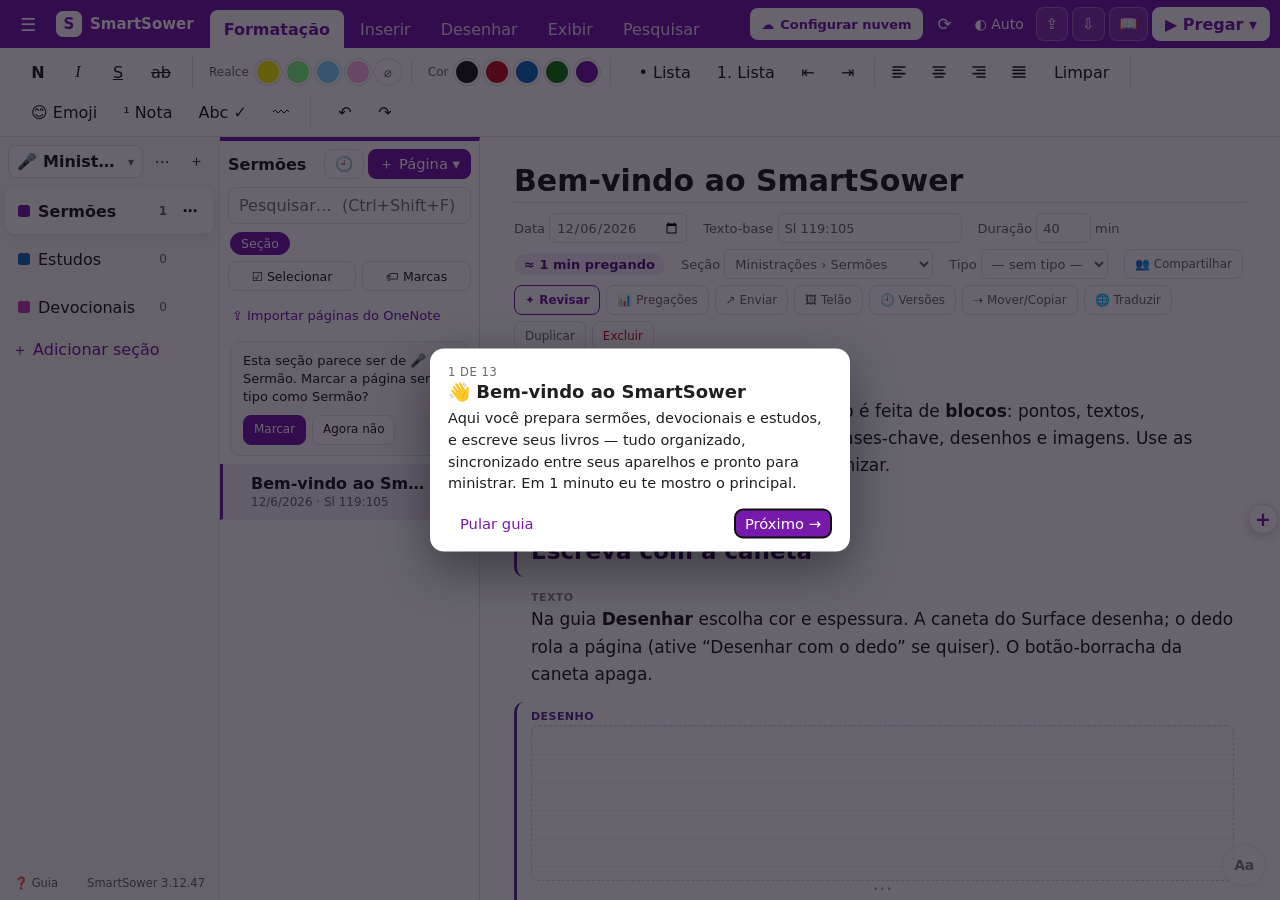
==== commit be36f615: "Publicar no Church2all: caderno da igreja e botão de publicar (3.12.47) - caderno ⛪ Conteúdos Church" ====
--- a/index.html
+++ b/index.html
@@ -970,6 +970,11 @@
 #c2a-bar .c2a-why:focus-visible{outline:2px solid #E3B341;outline-offset:2px}
 .c2a-notice ul{padding-left:18px;margin:10px 0}.c2a-notice li{margin:6px 0;line-height:1.45}
 @media print{#c2a-bar{display:none}}
+.btn.c2a-pub{border-color:#1F4E9C;color:#1F4E9C;font-weight:600}html[data-theme=dark] .btn.c2a-pub{color:#9DB8E8;border-color:#5C7FC0}
+.c2a-pub .lbl{display:block;margin:10px 0}.c2a-pub .lbl .inp{margin-top:4px;width:100%}
+.c2a-aud{display:grid;gap:6px;margin:10px 0;padding:10px 12px;border:1px solid var(--line,#ddd);border-radius:10px}
+.c2a-prev{white-space:pre-wrap;max-height:240px;overflow:auto;font-size:13px;background:var(--panel,#f6f6f6);padding:10px;border-radius:8px}
+.btn.primary.c2a-go{background:#1F4E9C;border-color:#1F4E9C}
 </style>
 </head>
 <body>
@@ -1181,7 +1186,7 @@
 <div id="print-area"></div>
 <div id="toasts"></div>
 <script src="config.js"></script>
-<script>window.SS_BUILD = {"version": "3.12.46", "code": "5e64cd", "at": "28/11 11:04", "notes": [{"v": "3.12.46", "d": "11/28/2026", "items": ["Pelo Church2all: quem entra pela igreja vê o SmartSower com as cores do Church2all e uma faixa com o nome da igreja. Em “O que vai para o Church2all?”, um aviso explica que os cadernos pessoais continuam só seus e que só vai para a igreja o que for publicado.", "Para quem já usa o SmartSower, nada muda."]}, {"v": "3.12.45", "d": "11/27/2026", "items": ["Entrar pelo Church2all: pastores e editores de igrejas que usam o Church2all abrem o SmartSower direto do painel da igreja, já conectados, sem criar senha. Cada igreja fica separada: essas contas não veem a equipe do SmartSower nem os cadernos dela, e só compartilham cadernos com pessoas da mesma igreja.", "Para quem já usa o SmartSower, nada muda."]}, {"v": "3.12.44", "d": "11/26/2026", "items": ["Apresentar: as anotações do pregador agora vêm formatadas (negrito, itálico, realce, cores, listas), com o tipo do bloco em destaque (ILUSTRAÇÃO, APLICAÇÃO…), e não mais como texto corrido."]}, {"v": "3.12.43", "d": "11/26/2026", "items": ["Apresentar: pontos escritos dentro do texto viram slide. Além do bloco Ponto, agora entram os títulos e as linhas inteiras em negrito dentro do texto (como “1. O cativeiro mata os sonhos”, muito comum no que veio do OneNote). O texto entre um ponto e outro vai para as suas anotações no painel."]}, {"v": "3.12.42", "d": "11/26/2026", "items": ["Botão « na divisa entre a lista de páginas e o texto: recolhe os painéis de cadernos e páginas, como o ☰. Recolhido, vira » na borda esquerda para abrir de novo."]}, {"v": "3.12.41", "d": "11/26/2026", "items": ["Tela de abertura: aparece na hora em que o app abre, com o logo, a etapa atual e uma barra de progresso (banco de dados, cadernos, Bíblias, nuvem, última página) e a contagem de cadernos e páginas. Assim o app não parece travado enquanto carrega.", "Se a nuvem tiver muito a trazer (primeira vez no aparelho, depois do login, ou muita coisa nova), a tela mostra o progresso da sincronização (“Recebendo páginas 120 de 480”). Depois de alguns segundos aparece Usar enquanto carrega, e a sincronização continua em segundo plano."]}, {"v": "3.12.40", "d": "11/26/2026", "items": ["Abertura blindada: se uma parte do app falhar ao abrir, o resto abre normalmente (cadernos, páginas e nuvem), e aparece um aviso com o detalhe. Antes, um erro numa parte deixava a tela vazia.", "Se o app não conseguir abrir ou demorar mais de 15 s, aparece uma janela com o erro, a etapa em que parou e os botões ⟳ Tentar de novo, Atualizar limpo e 📋 Copiar detalhes."]}, {"v": "3.12.39", "d": "11/26/2026", "items": ["A linha que você escreve fica sempre à vista: quando o cursor chega perto do fim da tela, o texto sobe sozinho e deixa cerca de 1/3 da tela livre abaixo. Também vale com o teclado do celular aberto. A página ganhou espaço em branco depois do fim para isso funcionar até a última linha."]}, {"v": "3.12.38", "d": "11/26/2026", "items": ["A barrinha do canto (A−, 100%, A+, largura, modo foco) ficou recolhida num ícone “Aa”. Ela abre ao passar o mouse (ou ao tocar, no celular) e fecha sozinha ao sair."]}, {"v": "3.12.37", "d": "11/26/2026", "items": ["Nuvem discreta: a sincronização só aparece ao abrir o app. Uns segundos depois de sincronizar, o botão vira só o ícone ☁, e as próximas sincronizações acontecem sem texto nem animação. Para ver o horário e os detalhes, clique no ☁ ou passe o mouse.", "Se der erro ou ficar sem internet, aparece só um pontinho no ícone (vermelho para erro, amarelo para offline)."]}, {"v": "3.12.36", "d": "11/24/2026", "items": ["▶ Pregar ▾ agora tem duas opções:", "Slides: capa (título e texto-base), pontos, versículos, frases-chave, imagens, desenhos e diagramas. A letra se ajusta sozinha para caber.", "Painel do pregador: o slide atual e o próximo, suas anotações (introdução, textos, ilustrações, conclusão, que não aparecem no telão), cronômetro, miniaturas para pular e ◀ ▶."]}, {"v": "3.12.35", "d": "11/24/2026", "items": ["🗒 Caderno de Anotações (＋ Novo caderno): para reuniões, projetos e ideias.", "📐 Página Projeto, também disponível nos cadernos de ministração. A barra de adicionar traz Título, Texto, Versículo, 🧠 Mapa, 🏢 Organograma, 🔀 Fluxo, ✎ Desenho e 🖼 Imagem / print.", "Organograma e Fluxo são novos estilos do bloco de diagrama, com o mesmo arrastar, ＋, cores e IA do mapa.", "Prints: colar uma imagem ou captura de tela (Ctrl+V) dentro de um texto cria um bloco de imagem."]}]};
+<script>window.SS_BUILD = {"version": "3.12.47", "code": "eae499", "at": "28/11 11:14", "notes": [{"v": "3.12.47", "d": "11/28/2026", "items": ["Publicar no Church2all: quem entra pelo Church2all ganha o caderno ⛪ Conteúdos Church2All, da igreja, com as seções Sermões, Devocionais e Cursos e Escola. Todos da igreja escrevem juntos ali.", "Nas páginas de Sermões e Devocionais, o botão ⛪ Publicar no Church2all manda o texto para o app e o site da igreja. No sermão você escolhe quem vê: aberto a todos, só membros ou só arquivo. Publicar de novo atualiza o mesmo conteúdo.", "Os cadernos pessoais continuam só seus. Para quem já usa o SmartSower, nada muda."]}, {"v": "3.12.46", "d": "11/28/2026", "items": ["Pelo Church2all: quem entra pela igreja vê o SmartSower com as cores do Church2all e uma faixa com o nome da igreja. Em “O que vai para o Church2all?”, um aviso explica que os cadernos pessoais continuam só seus e que só vai para a igreja o que for publicado.", "Para quem já usa o SmartSower, nada muda."]}, {"v": "3.12.45", "d": "11/27/2026", "items": ["Entrar pelo Church2all: pastores e editores de igrejas que usam o Church2all abrem o SmartSower direto do painel da igreja, já conectados, sem criar senha. Cada igreja fica separada: essas contas não veem a equipe do SmartSower nem os cadernos dela, e só compartilham cadernos com pessoas da mesma igreja.", "Para quem já usa o SmartSower, nada muda."]}, {"v": "3.12.44", "d": "11/26/2026", "items": ["Apresentar: as anotações do pregador agora vêm formatadas (negrito, itálico, realce, cores, listas), com o tipo do bloco em destaque (ILUSTRAÇÃO, APLICAÇÃO…), e não mais como texto corrido."]}, {"v": "3.12.43", "d": "11/26/2026", "items": ["Apresentar: pontos escritos dentro do texto viram slide. Além do bloco Ponto, agora entram os títulos e as linhas inteiras em negrito dentro do texto (como “1. O cativeiro mata os sonhos”, muito comum no que veio do OneNote). O texto entre um ponto e outro vai para as suas anotações no painel."]}, {"v": "3.12.42", "d": "11/26/2026", "items": ["Botão « na divisa entre a lista de páginas e o texto: recolhe os painéis de cadernos e páginas, como o ☰. Recolhido, vira » na borda esquerda para abrir de novo."]}, {"v": "3.12.41", "d": "11/26/2026", "items": ["Tela de abertura: aparece na hora em que o app abre, com o logo, a etapa atual e uma barra de progresso (banco de dados, cadernos, Bíblias, nuvem, última página) e a contagem de cadernos e páginas. Assim o app não parece travado enquanto carrega.", "Se a nuvem tiver muito a trazer (primeira vez no aparelho, depois do login, ou muita coisa nova), a tela mostra o progresso da sincronização (“Recebendo páginas 120 de 480”). Depois de alguns segundos aparece Usar enquanto carrega, e a sincronização continua em segundo plano."]}, {"v": "3.12.40", "d": "11/26/2026", "items": ["Abertura blindada: se uma parte do app falhar ao abrir, o resto abre normalmente (cadernos, páginas e nuvem), e aparece um aviso com o detalhe. Antes, um erro numa parte deixava a tela vazia.", "Se o app não conseguir abrir ou demorar mais de 15 s, aparece uma janela com o erro, a etapa em que parou e os botões ⟳ Tentar de novo, Atualizar limpo e 📋 Copiar detalhes."]}, {"v": "3.12.39", "d": "11/26/2026", "items": ["A linha que você escreve fica sempre à vista: quando o cursor chega perto do fim da tela, o texto sobe sozinho e deixa cerca de 1/3 da tela livre abaixo. Também vale com o teclado do celular aberto. A página ganhou espaço em branco depois do fim para isso funcionar até a última linha."]}, {"v": "3.12.38", "d": "11/26/2026", "items": ["A barrinha do canto (A−, 100%, A+, largura, modo foco) ficou recolhida num ícone “Aa”. Ela abre ao passar o mouse (ou ao tocar, no celular) e fecha sozinha ao sair."]}, {"v": "3.12.37", "d": "11/26/2026", "items": ["Nuvem discreta: a sincronização só aparece ao abrir o app. Uns segundos depois de sincronizar, o botão vira só o ícone ☁, e as próximas sincronizações acontecem sem texto nem animação. Para ver o horário e os detalhes, clique no ☁ ou passe o mouse.", "Se der erro ou ficar sem internet, aparece só um pontinho no ícone (vermelho para erro, amarelo para offline)."]}, {"v": "3.12.36", "d": "11/24/2026", "items": ["▶ Pregar ▾ agora tem duas opções:", "Slides: capa (título e texto-base), pontos, versículos, frases-chave, imagens, desenhos e diagramas. A letra se ajusta sozinha para caber.", "Painel do pregador: o slide atual e o próximo, suas anotações (introdução, textos, ilustrações, conclusão, que não aparecem no telão), cronômetro, miniaturas para pular e ◀ ▶."]}]};
 'use strict';
 /* ===== Utilidades básicas ===== */
 const $ = (s, r = document) => r.querySelector(s);
@@ -2099,6 +2104,7 @@
   },
   async notebookMenu() {
     const nb = this.meta.notebooks.find(n => n.id === this.meta.currentNb); if (!nb) return;
+    if (nb.c2a) { UI.modal({ title: '⛪ ' + nb.name, body: el('p', { class: 'muted', text: 'Caderno da igreja: todos que entram pelo Church2all desta igreja veem e escrevem aqui. As seções são fixas: Sermões, Devocionais, Cursos e Escola. Use “⛪ Publicar no Church2all” numa página para mandá-la para o app e o site.' }) }); return; }
     if (nb.foreign) { const m2 = UI.modal({ title: '👥 ' + nb.name, body: el('p', { class: 'muted', text: `Caderno de ${nb.foreign.ownerName || Shared.nameOf(nb.foreign.ownerEmail)}, compartilhado com você. Seções e pessoas são definidas pelo dono.` }), actions: [{ label: 'Sair deste caderno', danger: true, onClick: () => Shared.leave(nb) }] }); return; }
     const m = UI.modal({ title: 'Caderno: ' + nb.name, body: '', actions: [
       { label: nb.shared ? '👥 Pessoas e permissões' : '👥 Compartilhar…', onClick: () => Shared.open(nb) },
@@ -2123,7 +2129,7 @@
   renderNav() {
     const m = this.meta;
     { /* cadernos agrupados por tipo: sermões e livros */
-      const opt = n => `<option value="${n.id}" ${n.id === m.currentNb ? 'selected' : ''}>${n.foreign || n.shared ? '👥' : Book.isNb(n) ? '📖' : Notes.isNb(n) ? '🗒' : '🎤'} ${esc(n.name)}</option>`;
+      const opt = n => `<option value="${n.id}" ${n.id === m.currentNb ? 'selected' : ''}>${n.c2a ? '⛪' : n.foreign || n.shared ? '👥' : Book.isNb(n) ? '📖' : Notes.isNb(n) ? '🗒' : '🎤'} ${esc(n.name)}</option>`;
       const ser = m.notebooks.filter(n => !n.foreign && !Book.isNb(n)), bks = m.notebooks.filter(n => !n.foreign && Book.isNb(n)), shr = m.notebooks.filter(n => n.foreign);
       $('#nb-select').innerHTML = (bks.length || shr.length) ? `<optgroup label="${esc(NbPanel.gname('ser'))}">${ser.map(opt).join('')}</optgroup>` + (bks.length ? `<optgroup label="${esc(NbPanel.gname('book'))}">${bks.map(opt).join('')}</optgroup>` : '') + (shr.length ? `<optgroup label="Compartilhados comigo">${shr.map(opt).join('')}</optgroup>` : '') : ser.map(opt).join('');
       $('#nb-select').title = NbPanel.gname(Book.cur() ? 'book' : 'ser');
@@ -2361,6 +2367,7 @@
           <label>Seção <select id="s-sec">${secOpts}</select></label>
           <span id="s-kind-slot"></span>
           <span class="s-actions">
+            <button class="btn sm c2a-pub" id="s-c2a" hidden title="Publicar esta página no app e no site da igreja">⛪ Publicar no Church2all</button>
             <button class="btn sm ai-btn" id="s-review" title="Revisar com IA (Claude e Gemini) e conferir referências">✦ Revisar</button>
             <button class="btn sm" id="s-report" title="Pregações registradas e relatório pós-culto">📊 Pregações${(s.preached || []).length ? ' (' + s.preached.length + ')' : ''}</button>
             <button class="btn sm" id="s-share" title="Copiar para WhatsApp ou criar um link de leitura (sem conta)">↗ Enviar</button>
@@ -2396,6 +2403,7 @@
       $('#s-report').onclick = () => PostReport.open(s);
       $('#s-del').onclick = () => this.deleteSermon();
       $('#s-hist').onclick = () => { this.flush(); History.open(s); };
+      C2aPublish.paint(s);
     }
     ed.append(el('div', { id: 'blocks' }));
     this.updateEstimate();
@@ -4783,9 +4791,120 @@
         '<li><b>O caderno “Conteúdos Church2All”</b> é da igreja: quem entra pela igreja vê e edita junto. Seções: Sermões, Devocionais e Cursos/Escola.</li>' +
         '<li><b>Só vai para o Church2all o que você publicar</b> com o botão “Publicar no Church2all” numa página desse caderno. Publicar de novo atualiza o mesmo conteúdo.</li>' +
         '<li><b>Sermões:</b> você escolhe se fica aberto a todos, só para membros ou só no arquivo do painel.</li>' }),
-      el('p', { class: 'muted small', text: 'O caderno da igreja e o botão de publicar estão chegando nas próximas versões. A equipe e os cadernos de outras igrejas nunca aparecem aqui.' }));
+      el('p', { class: 'muted small', text: 'Cursos e Escola: as aulas vão para os cursos do Church2all numa próxima versão. A equipe do SmartSower e os cadernos de outras igrejas nunca aparecem aqui.' }));
     UI.modal({ title: '⛪ SmartSower pelo Church2all', body, actions: [{ label: 'Entendi', primary: true }],
       onClose: () => { if (first) try { Tour.maybeStart(); } catch (e) { } } });
+  }
+};
+
+// ── Publicar no Church2all: páginas do caderno "Conteúdos Church2All" viram conteúdo da igreja (app e site).
+//    Publicar de novo atualiza o mesmo conteúdo. Usa a sessão do Church2all que veio na entrada pelo painel. ──
+const C2aPublish = {
+  nbOf(s) { return Shared.nbOfPage(s); },
+  churchOf(s) { const nb = this.nbOf(s); return nb?.c2a ? nb.id.slice(4) : null; },
+  kindOf(s) { const sec = s?.sec || ''; return /-sermons$/.test(sec) ? 'sermon' : /-devotionals$/.test(sec) ? 'devotional' : /-school$/.test(sec) ? 'school' : null; },
+  paint(s) { const b = $('#s-c2a'); if (b) { b.hidden = !this.churchOf(s); b.onclick = () => { App.flush(); this.open(s); }; } },
+  async session() {
+    const info = Cloud.c2a(); const c = info?.c2a; if (!c?.session) return null;
+    if (c.session.expires_at > Date.now() + 30000) return c;
+    try {
+      const r = await fetch(`${c.url}/auth/v1/token?grant_type=refresh_token`, { method: 'POST', headers: { apikey: c.key, 'Content-Type': 'application/json' }, body: JSON.stringify({ refresh_token: c.session.refresh_token }) });
+      const j = await r.json().catch(() => ({}));
+      if (!r.ok || !j.access_token) return null;
+      c.session = Cloud.sessionFrom(j); localStorage.setItem('ss-c2a', JSON.stringify(info)); return c;
+    } catch (e) { return null; }
+  },
+  async rpc(name, args) {
+    const c = await this.session();
+    if (!c) throw new Error('SESSION');
+    const r = await fetch(`${c.url}/rest/v1/rpc/${name}`, { method: 'POST', headers: { apikey: c.key, Authorization: 'Bearer ' + c.session.access_token, 'Content-Type': 'application/json' }, body: JSON.stringify(args) });
+    const j = await r.json().catch(() => null);
+    if (!r.ok) throw new Error(r.status === 403 || j?.code === '42501' ? 'FORBIDDEN' : (j?.message || 'Erro ' + r.status));
+    return j;
+  },
+  /* página → texto simples do Church2all: "## " títulos, "- " listas, **negrito**, [links](https://…). Desenhos,
+     mapas e imagens ficam de fora (as imagens do SmartSower são privadas). */
+  inline(html) {
+    const box = new DOMParser().parseFromString('<div>' + (html || '') + '</div>', 'text/html').body.firstChild;   // não carrega nada nem roda scripts
+    const walk = (n, inList) => {
+      if (n.nodeType === 3) return n.textContent.replace(/\s+/g, ' ');
+      if (n.nodeType !== 1) return '';
+      const t = n.tagName;
+      if (t === 'SCRIPT' || t === 'STYLE') return '';
+      const kids = () => [...n.childNodes].map(x => walk(x, t === 'UL' || t === 'OL' ? t : inList)).join('');
+      if (t === 'BR') return '\n';
+      if (t === 'B' || t === 'STRONG') { const v = kids().trim(); return v ? `**${v.replace(/\*\*/g, '')}**` : ''; }
+      if (t === 'A') { const v = kids().trim(), h = n.getAttribute('href') || ''; return /^https:\/\//.test(h) && v ? `[${v.replace(/[[\]]/g, '')}](${h})` : v; }
+      if (t === 'LI') return '\n' + (inList === 'OL' ? '1. ' : '- ') + kids().trim().replace(/\n+/g, ' ');
+      if (t === 'UL' || t === 'OL') return '\n' + kids() + '\n\n';
+      if (/^(P|DIV|H[1-6]|BLOCKQUOTE)$/.test(t)) return '\n' + kids() + '\n';
+      if (t === 'IMG') return '';
+      return kids();
+    };
+    return walk(box).replace(/[ \t]+\n/g, '\n').replace(/\n[ \t]+/g, '\n').replace(/\n{3,}/g, '\n\n').trim();
+  },
+  toText(s) {
+    const out = []; let skipped = 0;
+    for (const b of s.blocks || []) {
+      const label = BLOCK_TYPES[b.type]?.label || '';
+      if (['ink', 'mind', 'image'].includes(b.type)) { skipped++; continue; }
+      if (b.type === 'point' || b.type === 'subhead') { const v = htmlToText(b.html || '').split('\n')[0].trim(); if (v) out.push('## ' + v); continue; }
+      if (b.type === 'verse') { const v = htmlToText(b.html || '').trim(); if (b.ref || v) out.push([b.ref ? `**${b.ref}${b.version ? ' (' + b.version + ')' : ''}**` : '', v].filter(Boolean).join('\n')); continue; }
+      const v = this.inline(b.html); if (!v) continue;
+      out.push(b.type === 'text' || b.type === 'intro' || b.type === 'concl' ? v : `**${label}:** ${v}`);
+    }
+    return { body: out.join('\n\n').slice(0, 60000), skipped };
+  },
+  summaryOf(s) {
+    const b = (s.blocks || []).find(x => ['intro', 'text'].includes(x.type) && htmlToText(x.html || '').trim());
+    const t = b ? htmlToText(b.html).replace(/\s+/g, ' ').trim() : '';
+    return t.length > 220 ? t.slice(0, 217).replace(/\s+\S*$/, '') + '…' : t;
+  },
+  AUD: [['public', 'Aberto a todos', 'aparece no app e no site da igreja'], ['members', 'Só membros', 'quem entrou no app lê; visitantes veem só o título'], ['archive', 'Só arquivo', 'fica guardado no painel, não aparece no app']],
+  async open(s) {
+    const church = this.churchOf(s), kind = this.kindOf(s), info0 = Cloud.c2a();
+    if (!church) return;
+    if (kind === 'school') return UI.modal({ title: '⛪ Cursos e Escola', body: el('p', { text: 'Em breve: as aulas desta seção vão para os cursos do Church2all e poderão ser ministradas com Apresentar. Por enquanto, escreva e organize as aulas aqui.' }) });
+    if (!kind) return UI.toast('Publique a partir das seções Sermões ou Devocionais do caderno da igreja.');
+    const body = el('div', { class: 'c2a-pub' }, el('p', { class: 'muted', text: 'Conferindo no Church2all…' }));
+    const m = UI.modal({ title: '⛪ Publicar no Church2all', body, wide: true });
+    let info;
+    try { info = await this.rpc('ss_publish_info', { p_church: church, p_ref: s.id }); }
+    catch (e) { body.innerHTML = ''; body.append(this.errorEl(e)); return; }
+    if (!info) { body.innerHTML = ''; body.append(el('p', { text: 'Sua conta não pode publicar conteúdo nesta igreja. Peça a quem administra o Church2all para liberar Conteúdo › editar.' })); return; }
+    const { body: text, skipped } = this.toText(s);
+    const prev = info.item, mine = s.c2aPub || {};
+    let aud = prev?.audience || mine.audience || (kind === 'sermon' ? info.sermon_audience : 'public');
+    const sum = el('textarea', { class: 'inp', rows: 3, maxlength: 400, value: mine.summary ?? this.summaryOf(s) });
+    const author = el('input', { class: 'inp', maxlength: 80, value: mine.author ?? (Shared.myName?.() || info0?.name || '') });
+    const audBox = kind === 'sermon' ? el('div', { class: 'c2a-aud' }, el('b', { text: 'Quem vê' }),
+      ...this.AUD.map(([v, l, d]) => el('label', {}, el('input', { type: 'radio', name: 'c2a-aud', checked: aud === v, onchange: () => aud = v }), ' ', el('b', { text: l }), el('span', { class: 'muted', text: ' — ' + d }))),
+      el('p', { class: 'muted small', text: `Padrão da igreja: ${this.AUD.find(a => a[0] === info.sermon_audience)?.[1] || 'Aberto a todos'}.` })) : null;
+    const out = el('p', { class: 'small' });
+    body.innerHTML = '';
+    body.append(
+      el('p', {}, el('b', { text: kind === 'sermon' ? '🎤 Sermão' : '🌅 Devocional' }), ' · ', el('span', { text: s.title || 'Sem título' }), s.passage ? el('span', { class: 'muted', text: ' · ' + s.passage }) : ''),
+      prev ? el('p', { class: 'on-log', text: `Já publicada${prev.updated_at ? ' em ' + new Date(prev.updated_at).toLocaleString(DL()) : ''}. Publicar de novo substitui o texto no Church2all (o endereço continua o mesmo).` }) : el('p', { class: 'muted small', text: 'Primeira publicação desta página.' }),
+      audBox, el('label', { class: 'lbl' }, 'Resumo (aparece na lista e no compartilhamento)', sum), el('label', { class: 'lbl' }, 'Autor', author),
+      skipped ? el('p', { class: 'muted small', text: `${skipped} desenho(s), mapa(s) ou imagem(ns) não vão para o Church2all — só o texto.` }) : '',
+      el('details', {}, el('summary', { text: 'Ver o texto que vai' }), el('pre', { class: 'c2a-prev', text: text || '(página vazia)' })),
+      out,
+      el('div', { class: 'row-btns' }, el('button', { class: 'btn primary c2a-go', text: prev ? 'Atualizar no Church2all' : 'Publicar', onclick: async e => {
+        if (!(s.title || '').trim()) return out.textContent = 'Dê um título à página antes de publicar.';
+        if (!text) return out.textContent = 'A página está vazia.';
+        e.target.disabled = true; out.textContent = 'Publicando…';
+        try {
+          const r = await this.rpc('ss_publish', { p_church: church, p_ref: s.id, p_kind: kind, p_title: s.title.trim(), p_body: text, p_summary: sum.value.trim(), p_bible_ref: (s.passage || '').slice(0, 80), p_audience: kind === 'sermon' ? aud : null, p_author: author.value.trim() });
+          s.c2aPub = { id: r.id, slug: r.slug, audience: r.audience, summary: sum.value.trim(), author: author.value.trim(), at: Date.now() }; App.touch(s);
+          m.close();
+          UI.toast(r.created ? 'Publicado no Church2all ✓' : 'Atualizado no Church2all ✓', { label: 'Ver no painel', fn: () => window.open(`https://app.church2all.com/c/${church}/conteudo/${r.id}`, '_blank', 'noopener') });
+        } catch (x) { out.innerHTML = ''; out.append(this.errorEl(x)); e.target.disabled = false; }
+      } })));
+  },
+  errorEl(e) {
+    if (e.message === 'SESSION') return el('p', { text: 'A conexão com o Church2all expirou. Abra o SmartSower de novo pelo painel da igreja (Apps › SmartSower) e publique outra vez — nada do que você escreveu se perde.' });
+    if (e.message === 'FORBIDDEN') return el('p', { text: 'Sua conta não pode publicar conteúdo nesta igreja. Peça a quem administra o Church2all para liberar Conteúdo › editar.' });
+    return el('p', { class: 'on-log', text: 'Não deu para publicar: ' + e.message });
   }
 };
 
@@ -5020,7 +5139,7 @@
       if (r.owner === me) continue; if (r.deleted) continue; seen.add(r.id);
       const d = r.data || {}; let nb = App.meta.notebooks.find(n => n.id === r.id);
       if (!nb) { nb = { id: r.id }; App.meta.notebooks.push(nb); }
-      Object.assign(nb, { name: d.name || 'Caderno', color: d.color, kind: d.kind || '', foreign: { owner: r.owner, ownerEmail: d.ownerEmail, ownerName: d.ownerName, mode: d.mode || 'edit' } });
+      Object.assign(nb, { name: d.name || 'Caderno', color: d.color, kind: d.kind || '', c2a: !!d.c2a, foreign: { owner: r.owner, ownerEmail: d.ownerEmail, ownerName: d.ownerName, mode: d.mode || 'edit' } });
       const secIds = new Set((d.sections || []).map(x => x.id));
       App.meta.sections = App.meta.sections.filter(x => x.nb !== r.id || secIds.has(x.id));
       for (const sx of d.sections || []) { const ex = App.meta.sections.find(x => x.id === sx.id); if (ex) Object.assign(ex, sx, { nb: r.id, foreign: true }); else App.meta.sections.push({ ...sx, nb: r.id, foreign: true }); }
@@ -8516,7 +8635,7 @@
   render() {
     if (!this.col) return;
     const m = App.meta, cur = m.notebooks.find(n => n.id === m.currentNb);
-    this.btn.innerHTML = ''; this.btn.append(el('span', { class: 'nb-ic', text: Book.isNb(cur) ? '📖' : Notes.isNb(cur) ? '🗒' : '🎤' }), el('span', { class: 'nb-name', text: cur?.name || 'Cadernos' }), el('span', { class: 'nb-car', text: this.pinned() ? '' : '▾' }));
+    this.btn.innerHTML = ''; this.btn.append(el('span', { class: 'nb-ic', text: cur?.c2a ? '⛪' : Book.isNb(cur) ? '📖' : Notes.isNb(cur) ? '🗒' : '🎤' }), el('span', { class: 'nb-name', text: cur?.name || 'Cadernos' }), el('span', { class: 'nb-car', text: this.pinned() ? '' : '▾' }));
     const pin = this.pinned();
     this.col.innerHTML = '';
     this.col.append(el('div', { class: 'nbc-head' }, el('b', { text: 'Cadernos' }),
@@ -8530,7 +8649,7 @@
       g.ondblclick = () => this.renameGroup(k); this.col.append(g);
       for (const nb of list) {
         const row = el('div', { class: 'nbc-row' + (nb.id === m.currentNb ? ' on' : ''), draggable: 'true', 'data-id': nb.id, title: nb.name, onclick: () => this.switchTo(nb.id) },
-          el('span', { class: 'nb-ic', text: nb.foreign || nb.shared ? '👥' : Book.isNb(nb) ? '📖' : Notes.isNb(nb) ? '🗒' : '🎤' }), el('span', { class: 'nbc-name', text: nb.name, title: nb.foreign ? `Caderno de ${nb.foreign.ownerName || ''}` : nb.name }), el('span', { class: 'nbc-n', text: count(nb) }),
+          el('span', { class: 'nb-ic', text: nb.c2a ? '⛪' : nb.foreign || nb.shared ? '👥' : Book.isNb(nb) ? '📖' : Notes.isNb(nb) ? '🗒' : '🎤' }), el('span', { class: 'nbc-name', text: nb.name, title: nb.c2a ? 'Caderno da igreja — Church2all' : nb.foreign ? `Caderno de ${nb.foreign.ownerName || ''}` : nb.name }), el('span', { class: 'nbc-n', text: count(nb) }),
           el('button', { class: 'icon-btn sm', title: 'Opções do caderno', text: '⋯', onclick: e => { e.stopPropagation(); if (nb.id !== m.currentNb) this.switchTo(nb.id); this.close(); App.notebookMenu(); } }));
         row.addEventListener('dragstart', e => { this.drag = nb.id; e.dataTransfer.effectAllowed = 'move'; e.dataTransfer.setData('text/plain', nb.id); });
         row.addEventListener('dragover', e => { if (!this.drag || this.drag === nb.id) return; e.preventDefault(); const r = row.getBoundingClientRect(); row.classList.toggle('d-after', e.clientY > r.top + r.height / 2); row.classList.toggle('d-before', e.clientY <= r.top + r.height / 2); });
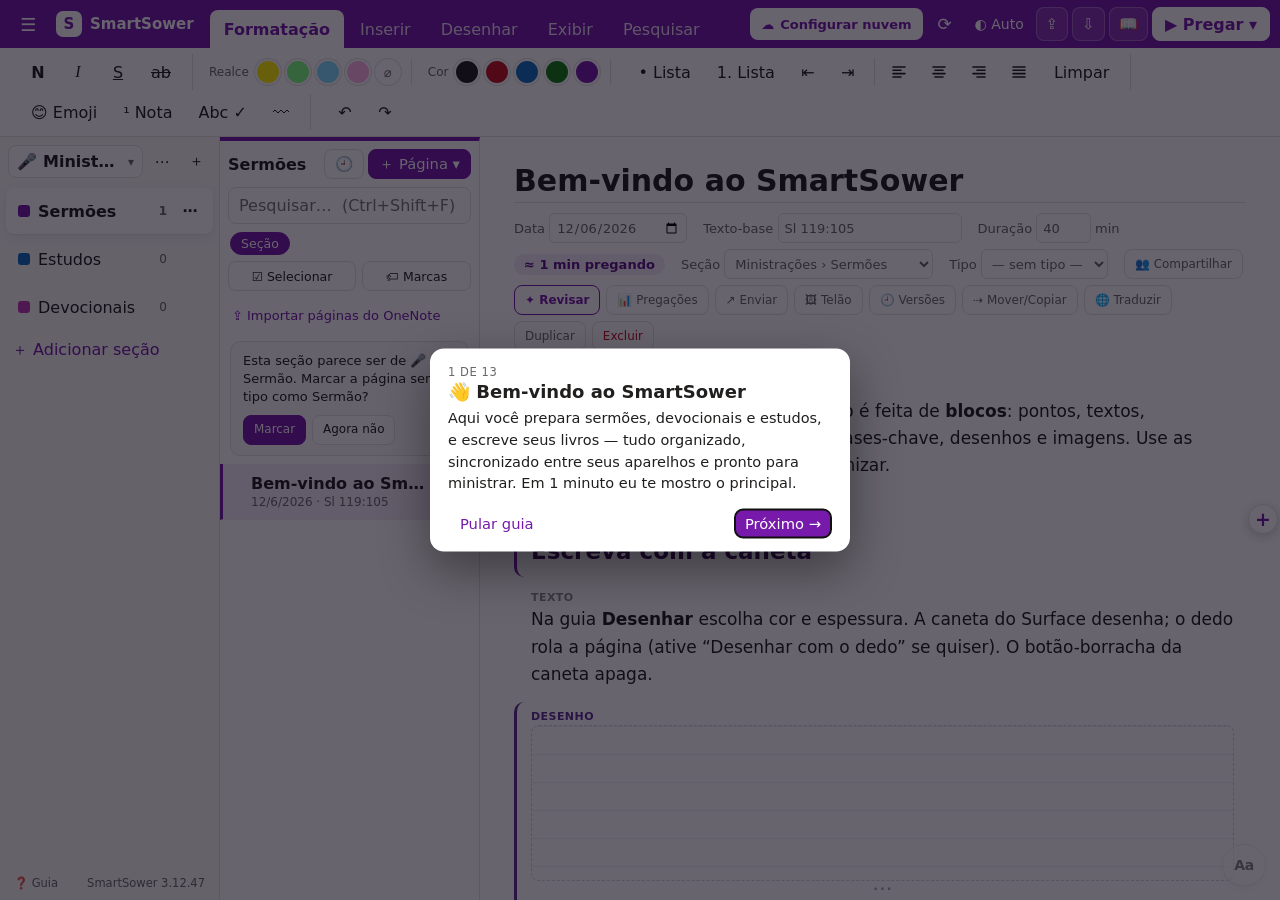
==== commit 304041e0: "Publicar no Church2all: agendar dia e hora (ex.: devocionais da semana) Nada vai sem clicar em Publi" ====
--- a/index.html
+++ b/index.html
@@ -975,6 +975,7 @@
 .c2a-aud{display:grid;gap:6px;margin:10px 0;padding:10px 12px;border:1px solid var(--line,#ddd);border-radius:10px}
 .c2a-prev{white-space:pre-wrap;max-height:240px;overflow:auto;font-size:13px;background:var(--panel,#f6f6f6);padding:10px;border-radius:8px}
 .btn.primary.c2a-go{background:#1F4E9C;border-color:#1F4E9C}
+.c2a-when{display:flex;align-items:center;gap:6px;flex-wrap:wrap}.c2a-when .inp{width:auto}
 </style>
 </head>
 <body>
@@ -1186,7 +1187,7 @@
 <div id="print-area"></div>
 <div id="toasts"></div>
 <script src="config.js"></script>
-<script>window.SS_BUILD = {"version": "3.12.47", "code": "eae499", "at": "28/11 11:14", "notes": [{"v": "3.12.47", "d": "11/28/2026", "items": ["Publicar no Church2all: quem entra pelo Church2all ganha o caderno ⛪ Conteúdos Church2All, da igreja, com as seções Sermões, Devocionais e Cursos e Escola. Todos da igreja escrevem juntos ali.", "Nas páginas de Sermões e Devocionais, o botão ⛪ Publicar no Church2all manda o texto para o app e o site da igreja. No sermão você escolhe quem vê: aberto a todos, só membros ou só arquivo. Publicar de novo atualiza o mesmo conteúdo.", "Os cadernos pessoais continuam só seus. Para quem já usa o SmartSower, nada muda."]}, {"v": "3.12.46", "d": "11/28/2026", "items": ["Pelo Church2all: quem entra pela igreja vê o SmartSower com as cores do Church2all e uma faixa com o nome da igreja. Em “O que vai para o Church2all?”, um aviso explica que os cadernos pessoais continuam só seus e que só vai para a igreja o que for publicado.", "Para quem já usa o SmartSower, nada muda."]}, {"v": "3.12.45", "d": "11/27/2026", "items": ["Entrar pelo Church2all: pastores e editores de igrejas que usam o Church2all abrem o SmartSower direto do painel da igreja, já conectados, sem criar senha. Cada igreja fica separada: essas contas não veem a equipe do SmartSower nem os cadernos dela, e só compartilham cadernos com pessoas da mesma igreja.", "Para quem já usa o SmartSower, nada muda."]}, {"v": "3.12.44", "d": "11/26/2026", "items": ["Apresentar: as anotações do pregador agora vêm formatadas (negrito, itálico, realce, cores, listas), com o tipo do bloco em destaque (ILUSTRAÇÃO, APLICAÇÃO…), e não mais como texto corrido."]}, {"v": "3.12.43", "d": "11/26/2026", "items": ["Apresentar: pontos escritos dentro do texto viram slide. Além do bloco Ponto, agora entram os títulos e as linhas inteiras em negrito dentro do texto (como “1. O cativeiro mata os sonhos”, muito comum no que veio do OneNote). O texto entre um ponto e outro vai para as suas anotações no painel."]}, {"v": "3.12.42", "d": "11/26/2026", "items": ["Botão « na divisa entre a lista de páginas e o texto: recolhe os painéis de cadernos e páginas, como o ☰. Recolhido, vira » na borda esquerda para abrir de novo."]}, {"v": "3.12.41", "d": "11/26/2026", "items": ["Tela de abertura: aparece na hora em que o app abre, com o logo, a etapa atual e uma barra de progresso (banco de dados, cadernos, Bíblias, nuvem, última página) e a contagem de cadernos e páginas. Assim o app não parece travado enquanto carrega.", "Se a nuvem tiver muito a trazer (primeira vez no aparelho, depois do login, ou muita coisa nova), a tela mostra o progresso da sincronização (“Recebendo páginas 120 de 480”). Depois de alguns segundos aparece Usar enquanto carrega, e a sincronização continua em segundo plano."]}, {"v": "3.12.40", "d": "11/26/2026", "items": ["Abertura blindada: se uma parte do app falhar ao abrir, o resto abre normalmente (cadernos, páginas e nuvem), e aparece um aviso com o detalhe. Antes, um erro numa parte deixava a tela vazia.", "Se o app não conseguir abrir ou demorar mais de 15 s, aparece uma janela com o erro, a etapa em que parou e os botões ⟳ Tentar de novo, Atualizar limpo e 📋 Copiar detalhes."]}, {"v": "3.12.39", "d": "11/26/2026", "items": ["A linha que você escreve fica sempre à vista: quando o cursor chega perto do fim da tela, o texto sobe sozinho e deixa cerca de 1/3 da tela livre abaixo. Também vale com o teclado do celular aberto. A página ganhou espaço em branco depois do fim para isso funcionar até a última linha."]}, {"v": "3.12.38", "d": "11/26/2026", "items": ["A barrinha do canto (A−, 100%, A+, largura, modo foco) ficou recolhida num ícone “Aa”. Ela abre ao passar o mouse (ou ao tocar, no celular) e fecha sozinha ao sair."]}, {"v": "3.12.37", "d": "11/26/2026", "items": ["Nuvem discreta: a sincronização só aparece ao abrir o app. Uns segundos depois de sincronizar, o botão vira só o ícone ☁, e as próximas sincronizações acontecem sem texto nem animação. Para ver o horário e os detalhes, clique no ☁ ou passe o mouse.", "Se der erro ou ficar sem internet, aparece só um pontinho no ícone (vermelho para erro, amarelo para offline)."]}, {"v": "3.12.36", "d": "11/24/2026", "items": ["▶ Pregar ▾ agora tem duas opções:", "Slides: capa (título e texto-base), pontos, versículos, frases-chave, imagens, desenhos e diagramas. A letra se ajusta sozinha para caber.", "Painel do pregador: o slide atual e o próximo, suas anotações (introdução, textos, ilustrações, conclusão, que não aparecem no telão), cronômetro, miniaturas para pular e ◀ ▶."]}]};
+<script>window.SS_BUILD = {"version": "3.12.47", "code": "025004", "at": "28/11 11:29", "notes": [{"v": "3.12.47", "d": "11/28/2026", "items": ["Publicar no Church2all: quem entra pelo Church2all ganha o caderno ⛪ Conteúdos Church2All, da igreja, com as seções Sermões, Devocionais e Cursos e Escola. Todos da igreja escrevem juntos ali.", "Nas páginas de Sermões e Devocionais, o botão ⛪ Publicar no Church2all manda o texto para o app e o site da igreja. No sermão você escolhe quem vê: aberto a todos, só membros ou só arquivo. Publicar de novo atualiza o mesmo conteúdo.", "Agendar: na janela de publicar, escolha “Agendar para” um dia e hora (por exemplo, os devocionais da semana, um por dia). Nada vai sem você clicar em Publicar; editar a página depois não muda o publicado até publicar de novo.", "Os cadernos pessoais continuam só seus. Para quem já usa o SmartSower, nada muda."]}, {"v": "3.12.46", "d": "11/28/2026", "items": ["Pelo Church2all: quem entra pela igreja vê o SmartSower com as cores do Church2all e uma faixa com o nome da igreja. Em “O que vai para o Church2all?”, um aviso explica que os cadernos pessoais continuam só seus e que só vai para a igreja o que for publicado.", "Para quem já usa o SmartSower, nada muda."]}, {"v": "3.12.45", "d": "11/27/2026", "items": ["Entrar pelo Church2all: pastores e editores de igrejas que usam o Church2all abrem o SmartSower direto do painel da igreja, já conectados, sem criar senha. Cada igreja fica separada: essas contas não veem a equipe do SmartSower nem os cadernos dela, e só compartilham cadernos com pessoas da mesma igreja.", "Para quem já usa o SmartSower, nada muda."]}, {"v": "3.12.44", "d": "11/26/2026", "items": ["Apresentar: as anotações do pregador agora vêm formatadas (negrito, itálico, realce, cores, listas), com o tipo do bloco em destaque (ILUSTRAÇÃO, APLICAÇÃO…), e não mais como texto corrido."]}, {"v": "3.12.43", "d": "11/26/2026", "items": ["Apresentar: pontos escritos dentro do texto viram slide. Além do bloco Ponto, agora entram os títulos e as linhas inteiras em negrito dentro do texto (como “1. O cativeiro mata os sonhos”, muito comum no que veio do OneNote). O texto entre um ponto e outro vai para as suas anotações no painel."]}, {"v": "3.12.42", "d": "11/26/2026", "items": ["Botão « na divisa entre a lista de páginas e o texto: recolhe os painéis de cadernos e páginas, como o ☰. Recolhido, vira » na borda esquerda para abrir de novo."]}, {"v": "3.12.41", "d": "11/26/2026", "items": ["Tela de abertura: aparece na hora em que o app abre, com o logo, a etapa atual e uma barra de progresso (banco de dados, cadernos, Bíblias, nuvem, última página) e a contagem de cadernos e páginas. Assim o app não parece travado enquanto carrega.", "Se a nuvem tiver muito a trazer (primeira vez no aparelho, depois do login, ou muita coisa nova), a tela mostra o progresso da sincronização (“Recebendo páginas 120 de 480”). Depois de alguns segundos aparece Usar enquanto carrega, e a sincronização continua em segundo plano."]}, {"v": "3.12.40", "d": "11/26/2026", "items": ["Abertura blindada: se uma parte do app falhar ao abrir, o resto abre normalmente (cadernos, páginas e nuvem), e aparece um aviso com o detalhe. Antes, um erro numa parte deixava a tela vazia.", "Se o app não conseguir abrir ou demorar mais de 15 s, aparece uma janela com o erro, a etapa em que parou e os botões ⟳ Tentar de novo, Atualizar limpo e 📋 Copiar detalhes."]}, {"v": "3.12.39", "d": "11/26/2026", "items": ["A linha que você escreve fica sempre à vista: quando o cursor chega perto do fim da tela, o texto sobe sozinho e deixa cerca de 1/3 da tela livre abaixo. Também vale com o teclado do celular aberto. A página ganhou espaço em branco depois do fim para isso funcionar até a última linha."]}, {"v": "3.12.38", "d": "11/26/2026", "items": ["A barrinha do canto (A−, 100%, A+, largura, modo foco) ficou recolhida num ícone “Aa”. Ela abre ao passar o mouse (ou ao tocar, no celular) e fecha sozinha ao sair."]}, {"v": "3.12.37", "d": "11/26/2026", "items": ["Nuvem discreta: a sincronização só aparece ao abrir o app. Uns segundos depois de sincronizar, o botão vira só o ícone ☁, e as próximas sincronizações acontecem sem texto nem animação. Para ver o horário e os detalhes, clique no ☁ ou passe o mouse.", "Se der erro ou ficar sem internet, aparece só um pontinho no ícone (vermelho para erro, amarelo para offline)."]}, {"v": "3.12.36", "d": "11/24/2026", "items": ["▶ Pregar ▾ agora tem duas opções:", "Slides: capa (título e texto-base), pontos, versículos, frases-chave, imagens, desenhos e diagramas. A letra se ajusta sozinha para caber.", "Painel do pregador: o slide atual e o próximo, suas anotações (introdução, textos, ilustrações, conclusão, que não aparecem no telão), cronômetro, miniaturas para pular e ◀ ▶."]}]};
 'use strict';
 /* ===== Utilidades básicas ===== */
 const $ = (s, r = document) => r.querySelector(s);
@@ -4875,29 +4876,44 @@
     const { body: text, skipped } = this.toText(s);
     const prev = info.item, mine = s.c2aPub || {};
     let aud = prev?.audience || mine.audience || (kind === 'sermon' ? info.sermon_audience : 'public');
-    const sum = el('textarea', { class: 'inp', rows: 3, maxlength: 400, value: mine.summary ?? this.summaryOf(s) });
+    const sum = el('textarea', { class: 'inp', rows: 3, maxlength: 400 }); sum.value = mine.summary ?? this.summaryOf(s);
     const author = el('input', { class: 'inp', maxlength: 80, value: mine.author ?? (Shared.myName?.() || info0?.name || '') });
     const audBox = kind === 'sermon' ? el('div', { class: 'c2a-aud' }, el('b', { text: 'Quem vê' }),
       ...this.AUD.map(([v, l, d]) => el('label', {}, el('input', { type: 'radio', name: 'c2a-aud', checked: aud === v, onchange: () => aud = v }), ' ', el('b', { text: l }), el('span', { class: 'muted', text: ' — ' + d }))),
       el('p', { class: 'muted small', text: `Padrão da igreja: ${this.AUD.find(a => a[0] === info.sermon_audience)?.[1] || 'Aberto a todos'}.` })) : null;
+    // quando aparece no app: agora ou num dia e hora (ex.: os devocionais da semana, um por dia)
+    const pad = n => String(n).padStart(2, '0'), loc = d => `${d.getFullYear()}-${pad(d.getMonth() + 1)}-${pad(d.getDate())}T${pad(d.getHours())}:${pad(d.getMinutes())}`;
+    const prevAt = prev?.publish_at ? new Date(prev.publish_at) : null, future = prevAt && prevAt > new Date();
+    let when = future ? 'later' : 'now';
+    const tomorrow = new Date(Date.now() + 864e5); tomorrow.setHours(6, 0, 0, 0);
+    const at = el('input', { type: 'datetime-local', class: 'inp', value: loc(future ? prevAt : tomorrow), min: loc(new Date()), disabled: !future, onchange: () => { when = 'later'; } });
+    const whenBox = el('div', { class: 'c2a-aud' }, el('b', { text: 'Quando aparece no app' }),
+      el('label', {}, el('input', { type: 'radio', name: 'c2a-when', checked: !future, onchange: () => { when = 'now'; at.disabled = true; } }), ' ', el('b', { text: prev && !future ? 'Como está (já no ar)' : 'Agora' })),
+      el('label', { class: 'c2a-when' }, el('input', { type: 'radio', name: 'c2a-when', checked: !!future, onchange: () => { when = 'later'; at.disabled = false; at.focus(); } }), ' ', el('b', { text: 'Agendar para' }), ' ', at),
+      el('p', { class: 'muted small', text: 'Horário deste aparelho. Agendado, fica guardado no Church2all e só aparece no dia e hora escolhidos.' }));
     const out = el('p', { class: 'small' });
     body.innerHTML = '';
     body.append(
       el('p', {}, el('b', { text: kind === 'sermon' ? '🎤 Sermão' : '🌅 Devocional' }), ' · ', el('span', { text: s.title || 'Sem título' }), s.passage ? el('span', { class: 'muted', text: ' · ' + s.passage }) : ''),
-      prev ? el('p', { class: 'on-log', text: `Já publicada${prev.updated_at ? ' em ' + new Date(prev.updated_at).toLocaleString(DL()) : ''}. Publicar de novo substitui o texto no Church2all (o endereço continua o mesmo).` }) : el('p', { class: 'muted small', text: 'Primeira publicação desta página.' }),
-      audBox, el('label', { class: 'lbl' }, 'Resumo (aparece na lista e no compartilhamento)', sum), el('label', { class: 'lbl' }, 'Autor', author),
+      prev ? el('p', { class: 'on-log', text: (future ? `Agendada para ${prevAt.toLocaleString(DL(), { dateStyle: 'short', timeStyle: 'short' })}` : `Já publicada${prev.updated_at ? ' em ' + new Date(prev.updated_at).toLocaleString(DL()) : ''}`) + '. Publicar de novo substitui o texto no Church2all (o endereço continua o mesmo).' })
+        : el('p', { class: 'muted small', text: 'Só vai para o Church2all quando você clicar em Publicar. Editar a página depois não muda o que foi publicado até você publicar de novo.' }),
+      audBox || '', whenBox, el('label', { class: 'lbl' }, 'Resumo (aparece na lista e no compartilhamento)', sum), el('label', { class: 'lbl' }, 'Autor', author),
       skipped ? el('p', { class: 'muted small', text: `${skipped} desenho(s), mapa(s) ou imagem(ns) não vão para o Church2all — só o texto.` }) : '',
       el('details', {}, el('summary', { text: 'Ver o texto que vai' }), el('pre', { class: 'c2a-prev', text: text || '(página vazia)' })),
       out,
       el('div', { class: 'row-btns' }, el('button', { class: 'btn primary c2a-go', text: prev ? 'Atualizar no Church2all' : 'Publicar', onclick: async e => {
         if (!(s.title || '').trim()) return out.textContent = 'Dê um título à página antes de publicar.';
         if (!text) return out.textContent = 'A página está vazia.';
+        let publishAt = null;
+        if (when === 'later') { const d = new Date(at.value); if (!at.value || isNaN(d)) return out.textContent = 'Escolha o dia e a hora.'; if (d < new Date(Date.now() - 60000)) return out.textContent = 'Escolha um dia e hora no futuro (ou “Agora”).'; publishAt = d.toISOString(); }
+        else if (!prev || future) publishAt = new Date().toISOString();   // "agora" (ou tirar do agendamento); já no ar: mantém a data
         e.target.disabled = true; out.textContent = 'Publicando…';
         try {
-          const r = await this.rpc('ss_publish', { p_church: church, p_ref: s.id, p_kind: kind, p_title: s.title.trim(), p_body: text, p_summary: sum.value.trim(), p_bible_ref: (s.passage || '').slice(0, 80), p_audience: kind === 'sermon' ? aud : null, p_author: author.value.trim() });
+          const r = await this.rpc('ss_publish', { p_church: church, p_ref: s.id, p_kind: kind, p_title: s.title.trim(), p_body: text, p_summary: sum.value.trim(), p_bible_ref: (s.passage || '').slice(0, 80), p_audience: kind === 'sermon' ? aud : null, p_author: author.value.trim(), p_publish_at: publishAt });
           s.c2aPub = { id: r.id, slug: r.slug, audience: r.audience, summary: sum.value.trim(), author: author.value.trim(), at: Date.now() }; App.touch(s);
           m.close();
-          UI.toast(r.created ? 'Publicado no Church2all ✓' : 'Atualizado no Church2all ✓', { label: 'Ver no painel', fn: () => window.open(`https://app.church2all.com/c/${church}/conteudo/${r.id}`, '_blank', 'noopener') });
+          const later = r.publish_at && new Date(r.publish_at) > new Date();
+          UI.toast(later ? `Agendado no Church2all: aparece em ${new Date(r.publish_at).toLocaleString(DL(), { dateStyle: 'short', timeStyle: 'short' })} ✓` : r.created ? 'Publicado no Church2all ✓' : 'Atualizado no Church2all ✓', { label: 'Ver no painel', fn: () => window.open(`https://app.church2all.com/c/${church}/conteudo/${r.id}`, '_blank', 'noopener') });
         } catch (x) { out.innerHTML = ''; out.append(this.errorEl(x)); e.target.disabled = false; }
       } })));
   },
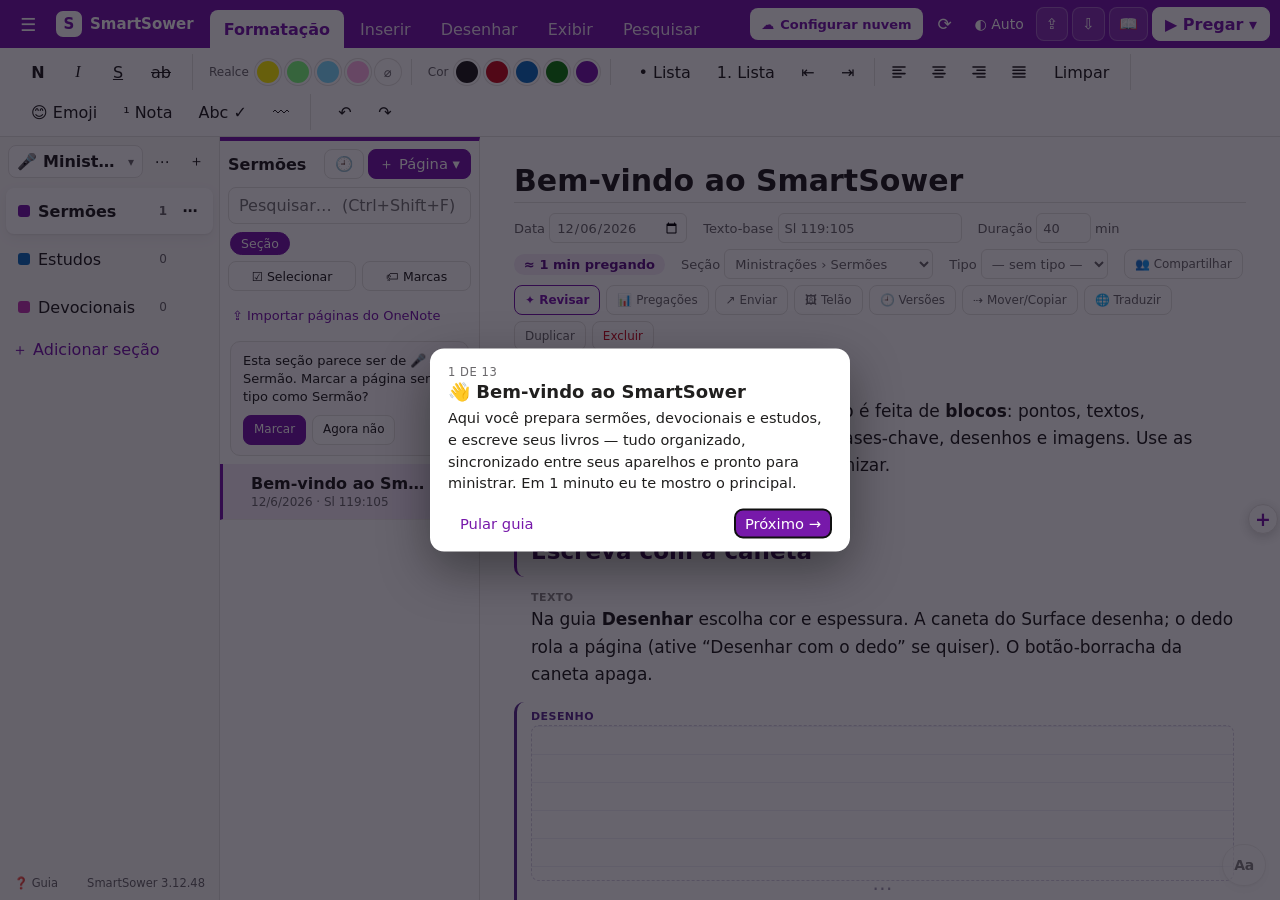
==== commit faf08efc: "Caderno da igreja: seção Artigos, sem Adicionar seção; Novo conteúdo do painel abre página nova (3.1" ====
--- a/index.html
+++ b/index.html
@@ -1187,7 +1187,7 @@
 <div id="print-area"></div>
 <div id="toasts"></div>
 <script src="config.js"></script>
-<script>window.SS_BUILD = {"version": "3.12.47", "code": "025004", "at": "28/11 11:29", "notes": [{"v": "3.12.47", "d": "11/28/2026", "items": ["Publicar no Church2all: quem entra pelo Church2all ganha o caderno ⛪ Conteúdos Church2All, da igreja, com as seções Sermões, Devocionais e Cursos e Escola. Todos da igreja escrevem juntos ali.", "Nas páginas de Sermões e Devocionais, o botão ⛪ Publicar no Church2all manda o texto para o app e o site da igreja. No sermão você escolhe quem vê: aberto a todos, só membros ou só arquivo. Publicar de novo atualiza o mesmo conteúdo.", "Agendar: na janela de publicar, escolha “Agendar para” um dia e hora (por exemplo, os devocionais da semana, um por dia). Nada vai sem você clicar em Publicar; editar a página depois não muda o publicado até publicar de novo.", "Os cadernos pessoais continuam só seus. Para quem já usa o SmartSower, nada muda."]}, {"v": "3.12.46", "d": "11/28/2026", "items": ["Pelo Church2all: quem entra pela igreja vê o SmartSower com as cores do Church2all e uma faixa com o nome da igreja. Em “O que vai para o Church2all?”, um aviso explica que os cadernos pessoais continuam só seus e que só vai para a igreja o que for publicado.", "Para quem já usa o SmartSower, nada muda."]}, {"v": "3.12.45", "d": "11/27/2026", "items": ["Entrar pelo Church2all: pastores e editores de igrejas que usam o Church2all abrem o SmartSower direto do painel da igreja, já conectados, sem criar senha. Cada igreja fica separada: essas contas não veem a equipe do SmartSower nem os cadernos dela, e só compartilham cadernos com pessoas da mesma igreja.", "Para quem já usa o SmartSower, nada muda."]}, {"v": "3.12.44", "d": "11/26/2026", "items": ["Apresentar: as anotações do pregador agora vêm formatadas (negrito, itálico, realce, cores, listas), com o tipo do bloco em destaque (ILUSTRAÇÃO, APLICAÇÃO…), e não mais como texto corrido."]}, {"v": "3.12.43", "d": "11/26/2026", "items": ["Apresentar: pontos escritos dentro do texto viram slide. Além do bloco Ponto, agora entram os títulos e as linhas inteiras em negrito dentro do texto (como “1. O cativeiro mata os sonhos”, muito comum no que veio do OneNote). O texto entre um ponto e outro vai para as suas anotações no painel."]}, {"v": "3.12.42", "d": "11/26/2026", "items": ["Botão « na divisa entre a lista de páginas e o texto: recolhe os painéis de cadernos e páginas, como o ☰. Recolhido, vira » na borda esquerda para abrir de novo."]}, {"v": "3.12.41", "d": "11/26/2026", "items": ["Tela de abertura: aparece na hora em que o app abre, com o logo, a etapa atual e uma barra de progresso (banco de dados, cadernos, Bíblias, nuvem, última página) e a contagem de cadernos e páginas. Assim o app não parece travado enquanto carrega.", "Se a nuvem tiver muito a trazer (primeira vez no aparelho, depois do login, ou muita coisa nova), a tela mostra o progresso da sincronização (“Recebendo páginas 120 de 480”). Depois de alguns segundos aparece Usar enquanto carrega, e a sincronização continua em segundo plano."]}, {"v": "3.12.40", "d": "11/26/2026", "items": ["Abertura blindada: se uma parte do app falhar ao abrir, o resto abre normalmente (cadernos, páginas e nuvem), e aparece um aviso com o detalhe. Antes, um erro numa parte deixava a tela vazia.", "Se o app não conseguir abrir ou demorar mais de 15 s, aparece uma janela com o erro, a etapa em que parou e os botões ⟳ Tentar de novo, Atualizar limpo e 📋 Copiar detalhes."]}, {"v": "3.12.39", "d": "11/26/2026", "items": ["A linha que você escreve fica sempre à vista: quando o cursor chega perto do fim da tela, o texto sobe sozinho e deixa cerca de 1/3 da tela livre abaixo. Também vale com o teclado do celular aberto. A página ganhou espaço em branco depois do fim para isso funcionar até a última linha."]}, {"v": "3.12.38", "d": "11/26/2026", "items": ["A barrinha do canto (A−, 100%, A+, largura, modo foco) ficou recolhida num ícone “Aa”. Ela abre ao passar o mouse (ou ao tocar, no celular) e fecha sozinha ao sair."]}, {"v": "3.12.37", "d": "11/26/2026", "items": ["Nuvem discreta: a sincronização só aparece ao abrir o app. Uns segundos depois de sincronizar, o botão vira só o ícone ☁, e as próximas sincronizações acontecem sem texto nem animação. Para ver o horário e os detalhes, clique no ☁ ou passe o mouse.", "Se der erro ou ficar sem internet, aparece só um pontinho no ícone (vermelho para erro, amarelo para offline)."]}, {"v": "3.12.36", "d": "11/24/2026", "items": ["▶ Pregar ▾ agora tem duas opções:", "Slides: capa (título e texto-base), pontos, versículos, frases-chave, imagens, desenhos e diagramas. A letra se ajusta sozinha para caber.", "Painel do pregador: o slide atual e o próximo, suas anotações (introdução, textos, ilustrações, conclusão, que não aparecem no telão), cronômetro, miniaturas para pular e ◀ ▶."]}]};
+<script>window.SS_BUILD = {"version": "3.12.48", "code": "1d3652", "at": "28/11 11:53", "notes": [{"v": "3.12.48", "d": "11/28/2026", "items": ["Pelo Church2all: o caderno da igreja ganhou a seção Artigos (publica como Artigo no app e no site). O botão “Adicionar seção” some nesse caderno, porque as seções dele são fixas.", "Novo conteúdo no painel do Church2all: Sermão, Devocional e Artigo abrem o SmartSower já com uma página nova na seção certa."]}, {"v": "3.12.47", "d": "11/28/2026", "items": ["Publicar no Church2all: quem entra pelo Church2all ganha o caderno ⛪ Conteúdos Church2All, da igreja, com as seções Sermões, Devocionais e Cursos e Escola. Todos da igreja escrevem juntos ali.", "Nas páginas de Sermões e Devocionais, o botão ⛪ Publicar no Church2all manda o texto para o app e o site da igreja. No sermão você escolhe quem vê: aberto a todos, só membros ou só arquivo. Publicar de novo atualiza o mesmo conteúdo.", "Agendar: na janela de publicar, escolha “Agendar para” um dia e hora (por exemplo, os devocionais da semana, um por dia). Nada vai sem você clicar em Publicar; editar a página depois não muda o publicado até publicar de novo.", "Os cadernos pessoais continuam só seus. Para quem já usa o SmartSower, nada muda."]}, {"v": "3.12.46", "d": "11/28/2026", "items": ["Pelo Church2all: quem entra pela igreja vê o SmartSower com as cores do Church2all e uma faixa com o nome da igreja. Em “O que vai para o Church2all?”, um aviso explica que os cadernos pessoais continuam só seus e que só vai para a igreja o que for publicado.", "Para quem já usa o SmartSower, nada muda."]}, {"v": "3.12.45", "d": "11/27/2026", "items": ["Entrar pelo Church2all: pastores e editores de igrejas que usam o Church2all abrem o SmartSower direto do painel da igreja, já conectados, sem criar senha. Cada igreja fica separada: essas contas não veem a equipe do SmartSower nem os cadernos dela, e só compartilham cadernos com pessoas da mesma igreja.", "Para quem já usa o SmartSower, nada muda."]}, {"v": "3.12.44", "d": "11/26/2026", "items": ["Apresentar: as anotações do pregador agora vêm formatadas (negrito, itálico, realce, cores, listas), com o tipo do bloco em destaque (ILUSTRAÇÃO, APLICAÇÃO…), e não mais como texto corrido."]}, {"v": "3.12.43", "d": "11/26/2026", "items": ["Apresentar: pontos escritos dentro do texto viram slide. Além do bloco Ponto, agora entram os títulos e as linhas inteiras em negrito dentro do texto (como “1. O cativeiro mata os sonhos”, muito comum no que veio do OneNote). O texto entre um ponto e outro vai para as suas anotações no painel."]}, {"v": "3.12.42", "d": "11/26/2026", "items": ["Botão « na divisa entre a lista de páginas e o texto: recolhe os painéis de cadernos e páginas, como o ☰. Recolhido, vira » na borda esquerda para abrir de novo."]}, {"v": "3.12.41", "d": "11/26/2026", "items": ["Tela de abertura: aparece na hora em que o app abre, com o logo, a etapa atual e uma barra de progresso (banco de dados, cadernos, Bíblias, nuvem, última página) e a contagem de cadernos e páginas. Assim o app não parece travado enquanto carrega.", "Se a nuvem tiver muito a trazer (primeira vez no aparelho, depois do login, ou muita coisa nova), a tela mostra o progresso da sincronização (“Recebendo páginas 120 de 480”). Depois de alguns segundos aparece Usar enquanto carrega, e a sincronização continua em segundo plano."]}, {"v": "3.12.40", "d": "11/26/2026", "items": ["Abertura blindada: se uma parte do app falhar ao abrir, o resto abre normalmente (cadernos, páginas e nuvem), e aparece um aviso com o detalhe. Antes, um erro numa parte deixava a tela vazia.", "Se o app não conseguir abrir ou demorar mais de 15 s, aparece uma janela com o erro, a etapa em que parou e os botões ⟳ Tentar de novo, Atualizar limpo e 📋 Copiar detalhes."]}, {"v": "3.12.39", "d": "11/26/2026", "items": ["A linha que você escreve fica sempre à vista: quando o cursor chega perto do fim da tela, o texto sobe sozinho e deixa cerca de 1/3 da tela livre abaixo. Também vale com o teclado do celular aberto. A página ganhou espaço em branco depois do fim para isso funcionar até a última linha."]}, {"v": "3.12.38", "d": "11/26/2026", "items": ["A barrinha do canto (A−, 100%, A+, largura, modo foco) ficou recolhida num ícone “Aa”. Ela abre ao passar o mouse (ou ao tocar, no celular) e fecha sozinha ao sair."]}, {"v": "3.12.37", "d": "11/26/2026", "items": ["Nuvem discreta: a sincronização só aparece ao abrir o app. Uns segundos depois de sincronizar, o botão vira só o ícone ☁, e as próximas sincronizações acontecem sem texto nem animação. Para ver o horário e os detalhes, clique no ☁ ou passe o mouse.", "Se der erro ou ficar sem internet, aparece só um pontinho no ícone (vermelho para erro, amarelo para offline)."]}]};
 'use strict';
 /* ===== Utilidades básicas ===== */
 const $ = (s, r = document) => r.querySelector(s);
@@ -2105,7 +2105,7 @@
   },
   async notebookMenu() {
     const nb = this.meta.notebooks.find(n => n.id === this.meta.currentNb); if (!nb) return;
-    if (nb.c2a) { UI.modal({ title: '⛪ ' + nb.name, body: el('p', { class: 'muted', text: 'Caderno da igreja: todos que entram pelo Church2all desta igreja veem e escrevem aqui. As seções são fixas: Sermões, Devocionais, Cursos e Escola. Use “⛪ Publicar no Church2all” numa página para mandá-la para o app e o site.' }) }); return; }
+    if (nb.c2a) { UI.modal({ title: '⛪ ' + nb.name, body: el('p', { class: 'muted', text: 'Caderno da igreja: todos que entram pelo Church2all desta igreja veem e escrevem aqui. As seções são fixas: Sermões, Devocionais, Artigos, Cursos e Escola. Use “⛪ Publicar no Church2all” numa página para mandá-la para o app e o site.' }) }); return; }
     if (nb.foreign) { const m2 = UI.modal({ title: '👥 ' + nb.name, body: el('p', { class: 'muted', text: `Caderno de ${nb.foreign.ownerName || Shared.nameOf(nb.foreign.ownerEmail)}, compartilhado com você. Seções e pessoas são definidas pelo dono.` }), actions: [{ label: 'Sair deste caderno', danger: true, onClick: () => Shared.leave(nb) }] }); return; }
     const m = UI.modal({ title: 'Caderno: ' + nb.name, body: '', actions: [
       { label: nb.shared ? '👥 Pessoas e permissões' : '👥 Compartilhar…', onClick: () => Shared.open(nb) },
@@ -4256,7 +4256,10 @@
   async captureChurch2all() {
     const m = /(?:^#|&)c2a=([A-Za-z0-9_-]+)/.exec(location.hash);
     if (!m) return null;
-    history.replaceState(null, '', location.pathname + location.search.replace(/[?&]from=church2all/, '').replace(/^&/, '?'));
+    // "Novo conteúdo" no painel: abrir uma página nova na seção certa do caderno da igreja (depois de sincronizar)
+    const novo = /[?&]novo=(sermon|devotional|article)\b/.exec(location.search)?.[1];
+    if (novo) try { sessionStorage.setItem('ss-c2a-novo', novo); } catch (e) { }
+    history.replaceState(null, '', location.pathname + location.search.replace(/[?&](from=church2all|novo=[a-z]+)/g, '').replace(/^&/, '?'));
     let p; try { p = JSON.parse(decodeURIComponent(escape(atob(m[1].replace(/-/g, '+').replace(/_/g, '/'))))); } catch (e) { return 'O link do Church2all veio incompleto. Abra o SmartSower de novo pelo painel.'; }
     if (!p || !p.ss || !p.email) return 'O link do Church2all veio incompleto. Abra o SmartSower de novo pelo painel.';
     const cur = (this.session?.user?.email || '').toLowerCase();
@@ -4411,6 +4414,7 @@
       Shared.conflicts = 0; this.setProg({ label: 'Cadernos compartilhados…' }); try { await Shared.sync(); } catch (e) { console.warn('compartilhados', e); }
       this.setProg({ label: 'Procurando novidades…' }); await this.pull();
       this.applyJump();
+      try { C2aPublish.pendingNew(); } catch (e) { console.warn('novo', e); }
       this.setProg({ label: 'Enviando…' }); await this.push(); try { await Shared.pushOthers(); } catch (e) { console.warn('compartilhados', e); }
       if (Shared.conflicts) UI.toast(`${Shared.conflicts} trecho(s) editado(s) ao mesmo tempo por outra pessoa — guardei as duas versões, marcadas com ⚠.`);
       this.st.at = Date.now(); this.saveState(); this.lastError = ''; this.last = { ...this.res, at: this.st.at };
@@ -4789,7 +4793,7 @@
       el('p', {}, 'Você entrou pela ', el('b', { text: c.church.name }), ' no Church2all. Este é o SmartSower da igreja: o editor do material que vai para o app e o site.'),
       el('ul', { html:
         '<li><b>Seus cadernos pessoais são só seus.</b> Nada deles vai para o Church2all, e ninguém da igreja os vê.</li>' +
-        '<li><b>O caderno “Conteúdos Church2All”</b> é da igreja: quem entra pela igreja vê e edita junto. Seções: Sermões, Devocionais e Cursos/Escola.</li>' +
+        '<li><b>O caderno “Conteúdos Church2All”</b> é da igreja: quem entra pela igreja vê e edita junto. Seções: Sermões, Devocionais, Artigos e Cursos e Escola.</li>' +
         '<li><b>Só vai para o Church2all o que você publicar</b> com o botão “Publicar no Church2all” numa página desse caderno. Publicar de novo atualiza o mesmo conteúdo.</li>' +
         '<li><b>Sermões:</b> você escolhe se fica aberto a todos, só para membros ou só no arquivo do painel.</li>' }),
       el('p', { class: 'muted small', text: 'Cursos e Escola: as aulas vão para os cursos do Church2all numa próxima versão. A equipe do SmartSower e os cadernos de outras igrejas nunca aparecem aqui.' }));
@@ -4803,7 +4807,20 @@
 const C2aPublish = {
   nbOf(s) { return Shared.nbOfPage(s); },
   churchOf(s) { const nb = this.nbOf(s); return nb?.c2a ? nb.id.slice(4) : null; },
-  kindOf(s) { const sec = s?.sec || ''; return /-sermons$/.test(sec) ? 'sermon' : /-devotionals$/.test(sec) ? 'devotional' : /-school$/.test(sec) ? 'school' : null; },
+  kindOf(s) { const sec = s?.sec || ''; return /-sermons$/.test(sec) ? 'sermon' : /-devotionals$/.test(sec) ? 'devotional' : /-articles$/.test(sec) ? 'article' : /-school$/.test(sec) ? 'school' : null; },
+  SEC: { sermon: ['sermons', 'sermao'], devotional: ['devotionals', 'devocional'], article: ['articles', null] },
+  /* veio de "Novo conteúdo" no painel: abre uma página nova na seção do tipo pedido */
+  pendingNew() {
+    let k; try { k = sessionStorage.getItem('ss-c2a-novo'); } catch (e) { }
+    const m = k && this.SEC[k]; if (!m) return;
+    const nb = App.meta.notebooks.find(n => n.c2a && (!Cloud.c2a()?.church?.id || n.id === 'c2a-' + Cloud.c2a().church.id));
+    const sec = nb && App.meta.sections.find(x => x.id === `${nb.id}-${m[0]}`);
+    if (!sec) return;   // o caderno ainda não chegou: tenta na próxima sincronização
+    try { sessionStorage.removeItem('ss-c2a-novo'); } catch (e) { }
+    App.meta.currentNb = nb.id; App.meta.currentSec = sec.id; App.saveMeta(); App.renderNav();
+    App.newSermon(m[1] ? { kind: m[1] } : {});
+    UI.toast(`Nova página em ${nb.name} › ${sec.name}. Quando terminar, use “⛪ Publicar no Church2all”.`);
+  },
   paint(s) { const b = $('#s-c2a'); if (b) { b.hidden = !this.churchOf(s); b.onclick = () => { App.flush(); this.open(s); }; } },
   async session() {
     const info = Cloud.c2a(); const c = info?.c2a; if (!c?.session) return null;
@@ -4866,7 +4883,7 @@
     const church = this.churchOf(s), kind = this.kindOf(s), info0 = Cloud.c2a();
     if (!church) return;
     if (kind === 'school') return UI.modal({ title: '⛪ Cursos e Escola', body: el('p', { text: 'Em breve: as aulas desta seção vão para os cursos do Church2all e poderão ser ministradas com Apresentar. Por enquanto, escreva e organize as aulas aqui.' }) });
-    if (!kind) return UI.toast('Publique a partir das seções Sermões ou Devocionais do caderno da igreja.');
+    if (!kind) return UI.toast('Publique a partir das seções Sermões, Devocionais ou Artigos do caderno da igreja.');
     const body = el('div', { class: 'c2a-pub' }, el('p', { class: 'muted', text: 'Conferindo no Church2all…' }));
     const m = UI.modal({ title: '⛪ Publicar no Church2all', body, wide: true });
     let info;
@@ -4894,7 +4911,7 @@
     const out = el('p', { class: 'small' });
     body.innerHTML = '';
     body.append(
-      el('p', {}, el('b', { text: kind === 'sermon' ? '🎤 Sermão' : '🌅 Devocional' }), ' · ', el('span', { text: s.title || 'Sem título' }), s.passage ? el('span', { class: 'muted', text: ' · ' + s.passage }) : ''),
+      el('p', {}, el('b', { text: kind === 'sermon' ? '🎤 Sermão' : kind === 'article' ? '📝 Artigo' : '🌅 Devocional' }), ' · ', el('span', { text: s.title || 'Sem título' }), s.passage ? el('span', { class: 'muted', text: ' · ' + s.passage }) : ''),
       prev ? el('p', { class: 'on-log', text: (future ? `Agendada para ${prevAt.toLocaleString(DL(), { dateStyle: 'short', timeStyle: 'short' })}` : `Já publicada${prev.updated_at ? ' em ' + new Date(prev.updated_at).toLocaleString(DL()) : ''}`) + '. Publicar de novo substitui o texto no Church2all (o endereço continua o mesmo).' })
         : el('p', { class: 'muted small', text: 'Só vai para o Church2all quando você clicar em Publicar. Editar a página depois não muda o que foi publicado até você publicar de novo.' }),
       audBox || '', whenBox, el('label', { class: 'lbl' }, 'Resumo (aparece na lista e no compartilhamento)', sum), el('label', { class: 'lbl' }, 'Autor', author),
@@ -7899,6 +7916,7 @@
     const b = !!this.cur();
     const pa = $('#page-add'); if (pa) { pa.textContent = b ? '＋ Nova ▾' : '＋ Página ▾'; pa.title = b ? 'Novo capítulo, roteiro, prefácio…' : 'Nova página: sermão, devocional, estudo…'; pa.onclick = b ? e => this.addMenu(e.currentTarget) : e => PageKinds.addMenu(e.currentTarget); }
     const sa = $('#sec-add'); if (sa) { sa.textContent = b ? '＋ Nova parte ▾' : '＋ Adicionar seção'; sa.className = b ? 'btn sm primary sec-add-bk' : 'btn link'; sa.onclick = b ? e => this.partMenu(e.currentTarget) : sa._orig || sa.onclick; }
+    if (sa) sa.hidden = !!App.meta.notebooks.find(n => n.id === App.meta.currentNb)?.c2a;   // caderno da igreja: seções fixas
     let bb = $('#book-open');
     if (b && !bb) { bb = el('button', { class: 'btn sm', id: 'book-open', title: 'Visão geral, quadro, dados, referências e exportação do livro', text: '📖 Livro', onclick: () => this.open() }); $('.page-tools')?.prepend(bb); }
     if (bb) bb.hidden = !b;
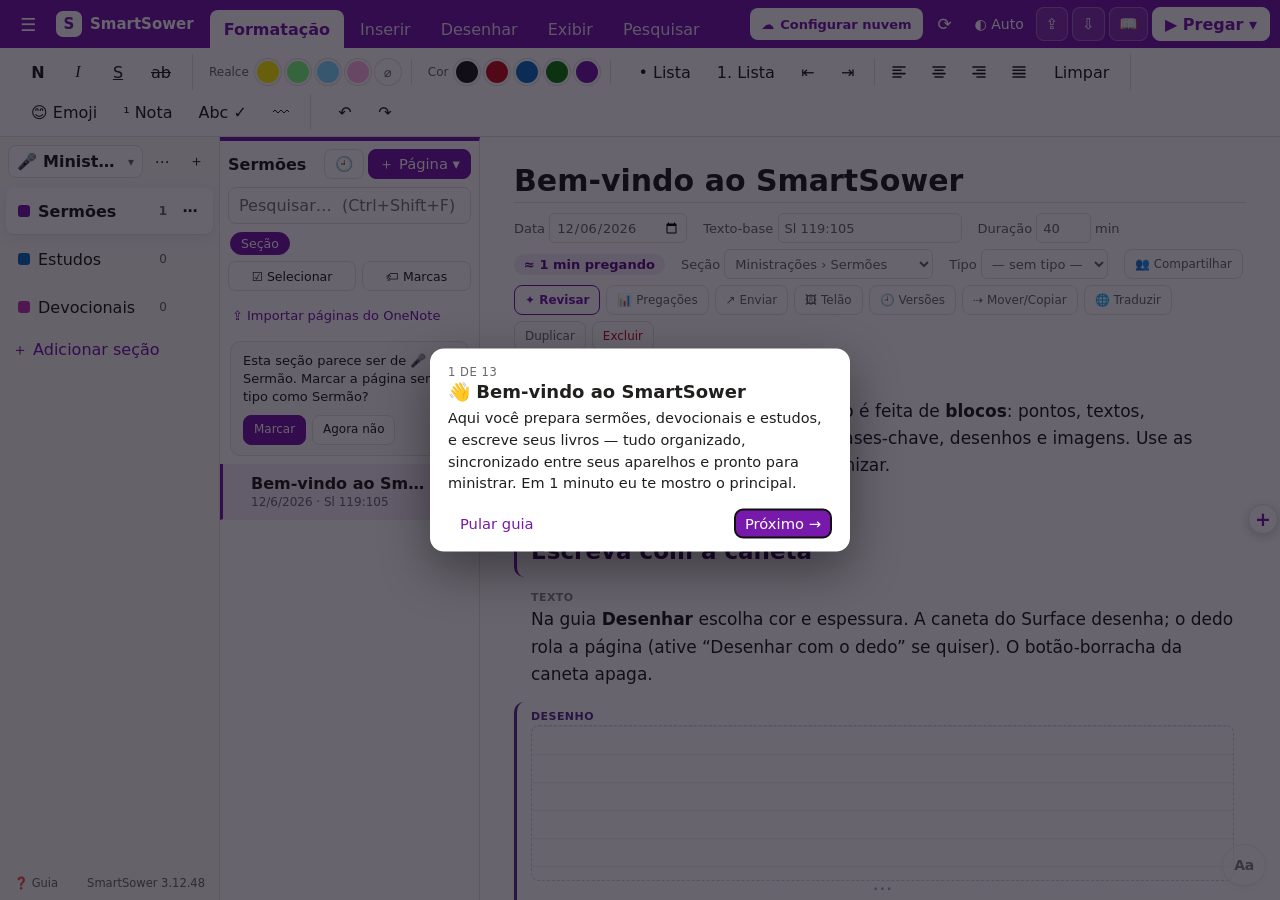
==== commit 4e68de87: "Publicar no Church2all: mantém a formatação (itálico, realce, riscado, versículo e blocos de destaqu" ====
--- a/index.html
+++ b/index.html
@@ -1187,7 +1187,7 @@
 <div id="print-area"></div>
 <div id="toasts"></div>
 <script src="config.js"></script>
-<script>window.SS_BUILD = {"version": "3.12.48", "code": "1d3652", "at": "28/11 11:53", "notes": [{"v": "3.12.48", "d": "11/28/2026", "items": ["Pelo Church2all: o caderno da igreja ganhou a seção Artigos (publica como Artigo no app e no site). O botão “Adicionar seção” some nesse caderno, porque as seções dele são fixas.", "Novo conteúdo no painel do Church2all: Sermão, Devocional e Artigo abrem o SmartSower já com uma página nova na seção certa."]}, {"v": "3.12.47", "d": "11/28/2026", "items": ["Publicar no Church2all: quem entra pelo Church2all ganha o caderno ⛪ Conteúdos Church2All, da igreja, com as seções Sermões, Devocionais e Cursos e Escola. Todos da igreja escrevem juntos ali.", "Nas páginas de Sermões e Devocionais, o botão ⛪ Publicar no Church2all manda o texto para o app e o site da igreja. No sermão você escolhe quem vê: aberto a todos, só membros ou só arquivo. Publicar de novo atualiza o mesmo conteúdo.", "Agendar: na janela de publicar, escolha “Agendar para” um dia e hora (por exemplo, os devocionais da semana, um por dia). Nada vai sem você clicar em Publicar; editar a página depois não muda o publicado até publicar de novo.", "Os cadernos pessoais continuam só seus. Para quem já usa o SmartSower, nada muda."]}, {"v": "3.12.46", "d": "11/28/2026", "items": ["Pelo Church2all: quem entra pela igreja vê o SmartSower com as cores do Church2all e uma faixa com o nome da igreja. Em “O que vai para o Church2all?”, um aviso explica que os cadernos pessoais continuam só seus e que só vai para a igreja o que for publicado.", "Para quem já usa o SmartSower, nada muda."]}, {"v": "3.12.45", "d": "11/27/2026", "items": ["Entrar pelo Church2all: pastores e editores de igrejas que usam o Church2all abrem o SmartSower direto do painel da igreja, já conectados, sem criar senha. Cada igreja fica separada: essas contas não veem a equipe do SmartSower nem os cadernos dela, e só compartilham cadernos com pessoas da mesma igreja.", "Para quem já usa o SmartSower, nada muda."]}, {"v": "3.12.44", "d": "11/26/2026", "items": ["Apresentar: as anotações do pregador agora vêm formatadas (negrito, itálico, realce, cores, listas), com o tipo do bloco em destaque (ILUSTRAÇÃO, APLICAÇÃO…), e não mais como texto corrido."]}, {"v": "3.12.43", "d": "11/26/2026", "items": ["Apresentar: pontos escritos dentro do texto viram slide. Além do bloco Ponto, agora entram os títulos e as linhas inteiras em negrito dentro do texto (como “1. O cativeiro mata os sonhos”, muito comum no que veio do OneNote). O texto entre um ponto e outro vai para as suas anotações no painel."]}, {"v": "3.12.42", "d": "11/26/2026", "items": ["Botão « na divisa entre a lista de páginas e o texto: recolhe os painéis de cadernos e páginas, como o ☰. Recolhido, vira » na borda esquerda para abrir de novo."]}, {"v": "3.12.41", "d": "11/26/2026", "items": ["Tela de abertura: aparece na hora em que o app abre, com o logo, a etapa atual e uma barra de progresso (banco de dados, cadernos, Bíblias, nuvem, última página) e a contagem de cadernos e páginas. Assim o app não parece travado enquanto carrega.", "Se a nuvem tiver muito a trazer (primeira vez no aparelho, depois do login, ou muita coisa nova), a tela mostra o progresso da sincronização (“Recebendo páginas 120 de 480”). Depois de alguns segundos aparece Usar enquanto carrega, e a sincronização continua em segundo plano."]}, {"v": "3.12.40", "d": "11/26/2026", "items": ["Abertura blindada: se uma parte do app falhar ao abrir, o resto abre normalmente (cadernos, páginas e nuvem), e aparece um aviso com o detalhe. Antes, um erro numa parte deixava a tela vazia.", "Se o app não conseguir abrir ou demorar mais de 15 s, aparece uma janela com o erro, a etapa em que parou e os botões ⟳ Tentar de novo, Atualizar limpo e 📋 Copiar detalhes."]}, {"v": "3.12.39", "d": "11/26/2026", "items": ["A linha que você escreve fica sempre à vista: quando o cursor chega perto do fim da tela, o texto sobe sozinho e deixa cerca de 1/3 da tela livre abaixo. Também vale com o teclado do celular aberto. A página ganhou espaço em branco depois do fim para isso funcionar até a última linha."]}, {"v": "3.12.38", "d": "11/26/2026", "items": ["A barrinha do canto (A−, 100%, A+, largura, modo foco) ficou recolhida num ícone “Aa”. Ela abre ao passar o mouse (ou ao tocar, no celular) e fecha sozinha ao sair."]}, {"v": "3.12.37", "d": "11/26/2026", "items": ["Nuvem discreta: a sincronização só aparece ao abrir o app. Uns segundos depois de sincronizar, o botão vira só o ícone ☁, e as próximas sincronizações acontecem sem texto nem animação. Para ver o horário e os detalhes, clique no ☁ ou passe o mouse.", "Se der erro ou ficar sem internet, aparece só um pontinho no ícone (vermelho para erro, amarelo para offline)."]}]};
+<script>window.SS_BUILD = {"version": "3.12.48", "code": "22ad79", "at": "28/11 11:59", "notes": [{"v": "3.12.48", "d": "11/28/2026", "items": ["Pelo Church2all: o caderno da igreja ganhou a seção Artigos (publica como Artigo no app e no site). O botão “Adicionar seção” some nesse caderno, porque as seções dele são fixas.", "Novo conteúdo no painel do Church2all: Sermão, Devocional e Artigo abrem o SmartSower já com uma página nova na seção certa.", "A formatação vai junto ao publicar: negrito, itálico, realce, riscado, listas, links, versículos em destaque e os blocos coloridos (Introdução, Ilustração, Aplicação, Frase-chave, Conclusão). Cores de letra, desenhos e imagens ainda não vão."]}, {"v": "3.12.47", "d": "11/28/2026", "items": ["Publicar no Church2all: quem entra pelo Church2all ganha o caderno ⛪ Conteúdos Church2All, da igreja, com as seções Sermões, Devocionais e Cursos e Escola. Todos da igreja escrevem juntos ali.", "Nas páginas de Sermões e Devocionais, o botão ⛪ Publicar no Church2all manda o texto para o app e o site da igreja. No sermão você escolhe quem vê: aberto a todos, só membros ou só arquivo. Publicar de novo atualiza o mesmo conteúdo.", "Agendar: na janela de publicar, escolha “Agendar para” um dia e hora (por exemplo, os devocionais da semana, um por dia). Nada vai sem você clicar em Publicar; editar a página depois não muda o publicado até publicar de novo.", "Os cadernos pessoais continuam só seus. Para quem já usa o SmartSower, nada muda."]}, {"v": "3.12.46", "d": "11/28/2026", "items": ["Pelo Church2all: quem entra pela igreja vê o SmartSower com as cores do Church2all e uma faixa com o nome da igreja. Em “O que vai para o Church2all?”, um aviso explica que os cadernos pessoais continuam só seus e que só vai para a igreja o que for publicado.", "Para quem já usa o SmartSower, nada muda."]}, {"v": "3.12.45", "d": "11/27/2026", "items": ["Entrar pelo Church2all: pastores e editores de igrejas que usam o Church2all abrem o SmartSower direto do painel da igreja, já conectados, sem criar senha. Cada igreja fica separada: essas contas não veem a equipe do SmartSower nem os cadernos dela, e só compartilham cadernos com pessoas da mesma igreja.", "Para quem já usa o SmartSower, nada muda."]}, {"v": "3.12.44", "d": "11/26/2026", "items": ["Apresentar: as anotações do pregador agora vêm formatadas (negrito, itálico, realce, cores, listas), com o tipo do bloco em destaque (ILUSTRAÇÃO, APLICAÇÃO…), e não mais como texto corrido."]}, {"v": "3.12.43", "d": "11/26/2026", "items": ["Apresentar: pontos escritos dentro do texto viram slide. Além do bloco Ponto, agora entram os títulos e as linhas inteiras em negrito dentro do texto (como “1. O cativeiro mata os sonhos”, muito comum no que veio do OneNote). O texto entre um ponto e outro vai para as suas anotações no painel."]}, {"v": "3.12.42", "d": "11/26/2026", "items": ["Botão « na divisa entre a lista de páginas e o texto: recolhe os painéis de cadernos e páginas, como o ☰. Recolhido, vira » na borda esquerda para abrir de novo."]}, {"v": "3.12.41", "d": "11/26/2026", "items": ["Tela de abertura: aparece na hora em que o app abre, com o logo, a etapa atual e uma barra de progresso (banco de dados, cadernos, Bíblias, nuvem, última página) e a contagem de cadernos e páginas. Assim o app não parece travado enquanto carrega.", "Se a nuvem tiver muito a trazer (primeira vez no aparelho, depois do login, ou muita coisa nova), a tela mostra o progresso da sincronização (“Recebendo páginas 120 de 480”). Depois de alguns segundos aparece Usar enquanto carrega, e a sincronização continua em segundo plano."]}, {"v": "3.12.40", "d": "11/26/2026", "items": ["Abertura blindada: se uma parte do app falhar ao abrir, o resto abre normalmente (cadernos, páginas e nuvem), e aparece um aviso com o detalhe. Antes, um erro numa parte deixava a tela vazia.", "Se o app não conseguir abrir ou demorar mais de 15 s, aparece uma janela com o erro, a etapa em que parou e os botões ⟳ Tentar de novo, Atualizar limpo e 📋 Copiar detalhes."]}, {"v": "3.12.39", "d": "11/26/2026", "items": ["A linha que você escreve fica sempre à vista: quando o cursor chega perto do fim da tela, o texto sobe sozinho e deixa cerca de 1/3 da tela livre abaixo. Também vale com o teclado do celular aberto. A página ganhou espaço em branco depois do fim para isso funcionar até a última linha."]}, {"v": "3.12.38", "d": "11/26/2026", "items": ["A barrinha do canto (A−, 100%, A+, largura, modo foco) ficou recolhida num ícone “Aa”. Ela abre ao passar o mouse (ou ao tocar, no celular) e fecha sozinha ao sair."]}, {"v": "3.12.37", "d": "11/26/2026", "items": ["Nuvem discreta: a sincronização só aparece ao abrir o app. Uns segundos depois de sincronizar, o botão vira só o ícone ☁, e as próximas sincronizações acontecem sem texto nem animação. Para ver o horário e os detalhes, clique no ☁ ou passe o mouse.", "Se der erro ou ficar sem internet, aparece só um pontinho no ícone (vermelho para erro, amarelo para offline)."]}]};
 'use strict';
 /* ===== Utilidades básicas ===== */
 const $ = (s, r = document) => r.querySelector(s);
@@ -4840,18 +4840,23 @@
     if (!r.ok) throw new Error(r.status === 403 || j?.code === '42501' ? 'FORBIDDEN' : (j?.message || 'Erro ' + r.status));
     return j;
   },
-  /* página → texto simples do Church2all: "## " títulos, "- " listas, **negrito**, [links](https://…). Desenhos,
-     mapas e imagens ficam de fora (as imagens do SmartSower são privadas). */
+  /* página → texto do Church2all: "## " títulos, "- " listas, **negrito**, *itálico*, ==realce==, ~~riscado~~, [links](https://…),
+     "> " versículo e "::: tipo Rótulo … :::" para os blocos de destaque (Introdução, Ilustração, Aplicação…). Desenhos,
+     mapas e imagens ficam de fora (as imagens do SmartSower são privadas); cores de letra viram texto normal. */
   inline(html) {
     const box = new DOMParser().parseFromString('<div>' + (html || '') + '</div>', 'text/html').body.firstChild;   // não carrega nada nem roda scripts
+    const wrap = (mark, v) => { const t = v.trim(); if (!t) return v; const lead = v.match(/^\s*/)[0], tail = v.match(/\s*$/)[0]; return lead + mark + t.split(mark).join('') + mark + tail; };
     const walk = (n, inList) => {
       if (n.nodeType === 3) return n.textContent.replace(/\s+/g, ' ');
       if (n.nodeType !== 1) return '';
       const t = n.tagName;
-      if (t === 'SCRIPT' || t === 'STYLE') return '';
+      if (t === 'SCRIPT' || t === 'STYLE' || (t === 'SUP' && n.classList.contains('fn'))) return '';
       const kids = () => [...n.childNodes].map(x => walk(x, t === 'UL' || t === 'OL' ? t : inList)).join('');
       if (t === 'BR') return '\n';
-      if (t === 'B' || t === 'STRONG') { const v = kids().trim(); return v ? `**${v.replace(/\*\*/g, '')}**` : ''; }
+      if (t === 'B' || t === 'STRONG') return wrap('**', kids());
+      if (t === 'I' || t === 'EM') return wrap('*', kids());
+      if (t === 'S' || t === 'STRIKE' || t === 'DEL') return wrap('~~', kids());
+      if (t === 'MARK' || ((t === 'SPAN' || t === 'FONT') && /background(-color)?:/i.test(n.getAttribute('style') || ''))) return wrap('==', kids());
       if (t === 'A') { const v = kids().trim(), h = n.getAttribute('href') || ''; return /^https:\/\//.test(h) && v ? `[${v.replace(/[[\]]/g, '')}](${h})` : v; }
       if (t === 'LI') return '\n' + (inList === 'OL' ? '1. ' : '- ') + kids().trim().replace(/\n+/g, ' ');
       if (t === 'UL' || t === 'OL') return '\n' + kids() + '\n\n';
@@ -4859,17 +4864,23 @@
       if (t === 'IMG') return '';
       return kids();
     };
-    return walk(box).replace(/[ \t]+\n/g, '\n').replace(/\n[ \t]+/g, '\n').replace(/\n{3,}/g, '\n\n').trim();
+    return walk(box).replace(/[ \t]+\n/g, '\n').replace(/\n[ \t]+/g, '\n').replace(/\n{3,}/g, '\n\n').replace(/^(:::)/gm, ' $1').trim();
   },
   toText(s) {
     const out = []; let skipped = 0;
+    const KIND = { intro: 'intro', illus: 'illus', app: 'app', quote: 'quote', concl: 'concl' };
     for (const b of s.blocks || []) {
       const label = BLOCK_TYPES[b.type]?.label || '';
       if (['ink', 'mind', 'image'].includes(b.type)) { skipped++; continue; }
-      if (b.type === 'point' || b.type === 'subhead') { const v = htmlToText(b.html || '').split('\n')[0].trim(); if (v) out.push('## ' + v); continue; }
-      if (b.type === 'verse') { const v = htmlToText(b.html || '').trim(); if (b.ref || v) out.push([b.ref ? `**${b.ref}${b.version ? ' (' + b.version + ')' : ''}**` : '', v].filter(Boolean).join('\n')); continue; }
+      if (b.type === 'point' || b.type === 'subhead') { const v = this.inline(b.html).split('\n')[0].trim(); if (v) out.push('## ' + v); continue; }
+      if (b.type === 'verse') {
+        const v = htmlToText(b.html || '').trim().split('\n').filter(Boolean);
+        if (b.ref || v.length) out.push([b.ref ? `**${b.ref}${b.version ? ' (' + b.version + ')' : ''}**` : '', ...v].filter(Boolean).map(l => '> ' + l).join('\n'));
+        continue;
+      }
       const v = this.inline(b.html); if (!v) continue;
-      out.push(b.type === 'text' || b.type === 'intro' || b.type === 'concl' ? v : `**${label}:** ${v}`);
+      if (b.type === 'text') { out.push(v); continue; }
+      out.push(`::: ${KIND[b.type] || 'note'} ${label.replace(/\n/g, ' ').slice(0, 60)}\n${v}\n:::`);
     }
     return { body: out.join('\n\n').slice(0, 60000), skipped };
   },
